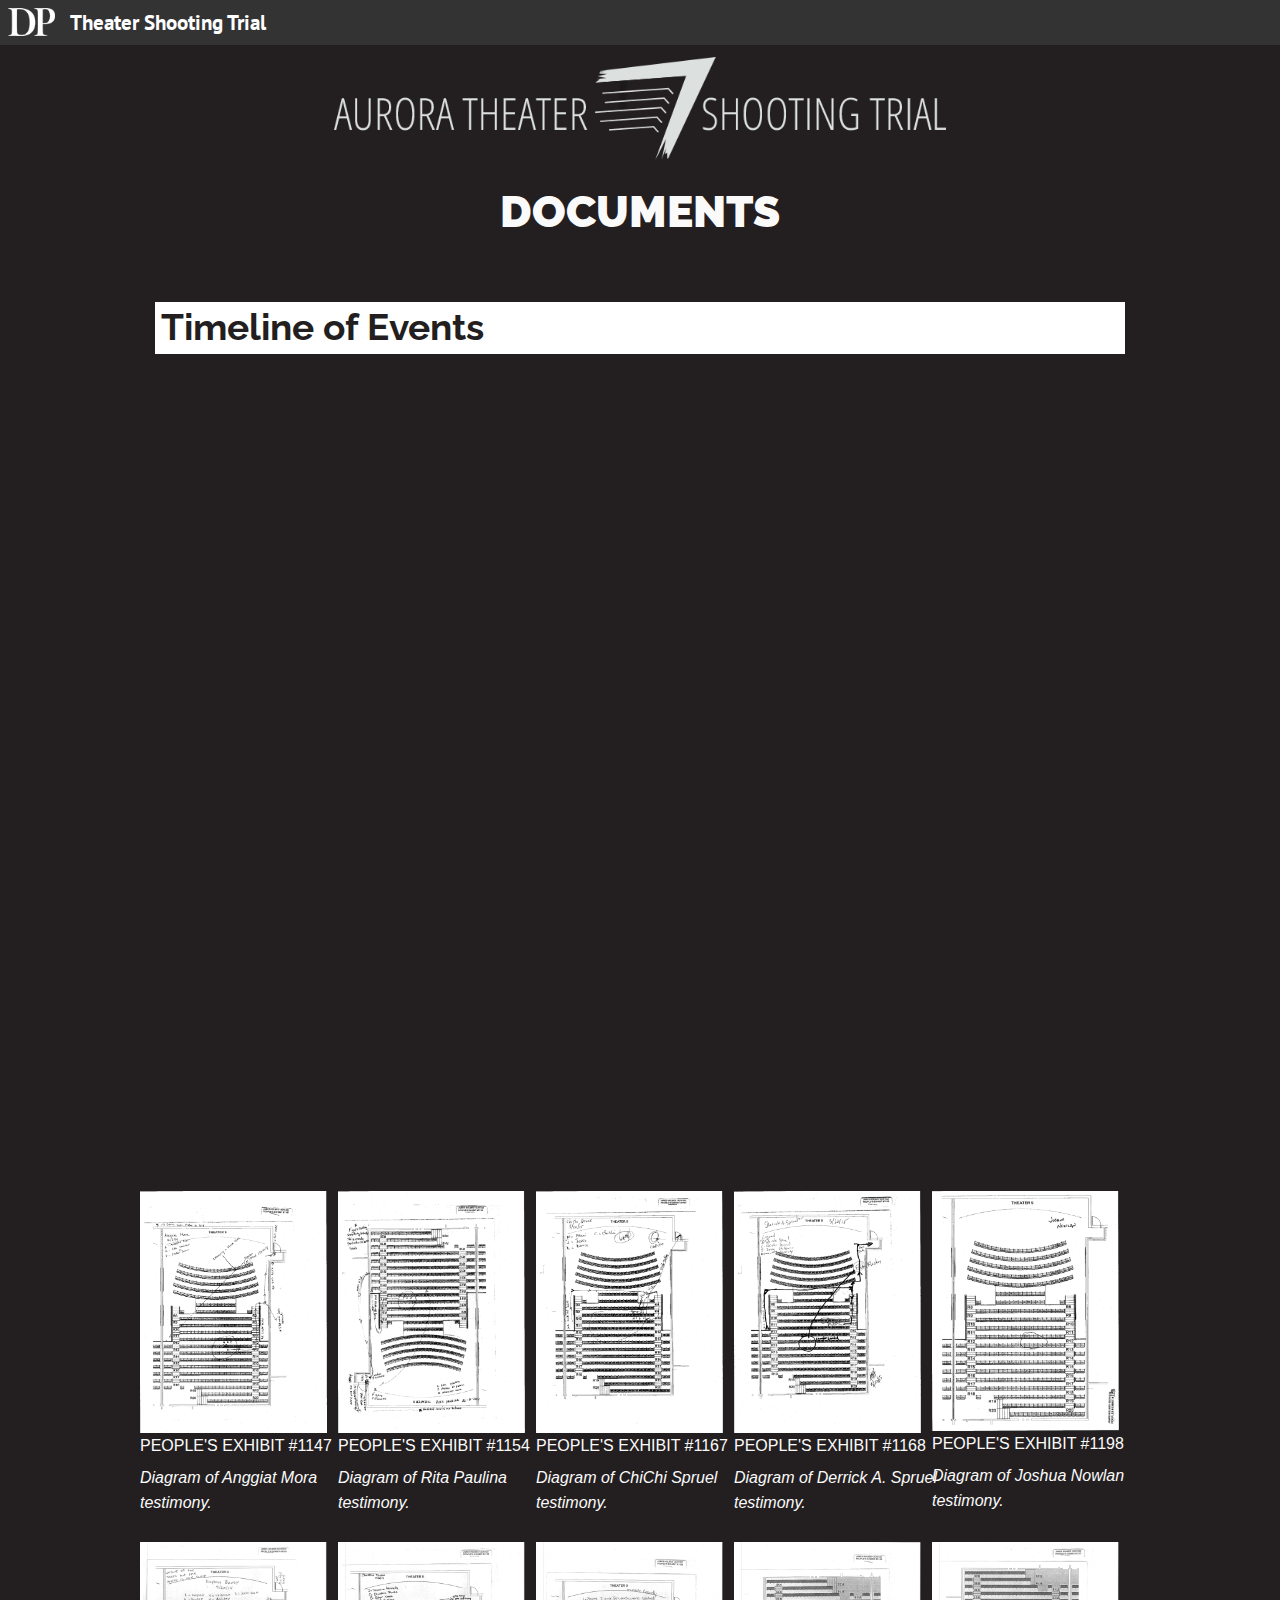
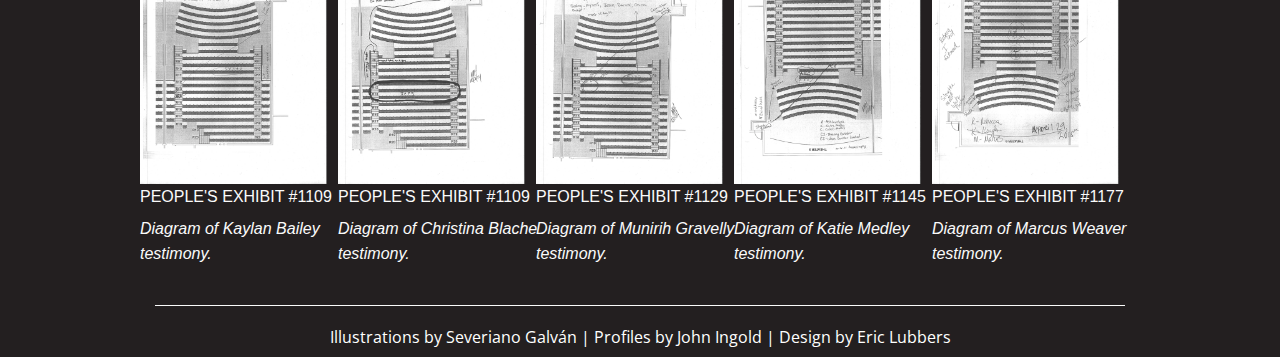
==== docs-test.html @ cc4c66b1 "Modal document window now changes documents." ====
<!doctype html>
<html class="no-js" lang="en">
<head>
  <meta charset="utf-8" />
  <meta name="viewport" content="width=device-width, initial-scale=1.0" />
  <title>Trial of James Holmes: Denver Post Profiles & Documents</title>
  <link rel="stylesheet" href="stylesheets/app.css" />
  
  <script src="bower_components/modernizr/modernizr.js"></script>
  <link href='http://fonts.googleapis.com/css?family=PT+Sans:400,700|Open+Sans+Condensed:300,700|Open+Sans:400,300,600,700|Raleway:600,800,400,200' rel='stylesheet' type='text/css'>
  <link rel="shortcut icon" href="http://extras.mnginteractive.com/live/media/favicon/dpo/favicon.ico" type="image/x-icon" />
  <script type="text/javascript" src="http://www.googletagservices.com/tag/js/gpt.js"></script>
  <link rel="stylesheet" href="stylesheets/style.css" />
</head>
<body>
  <!-- OMNITURE -->
  <div id="omniture" style="display:none">
    <script type="text/javascript">var s_account="denverpost"</script>
    <script type="text/javascript" src="http://extras.mnginteractive.com/live/omniture/sccore.js"></script>
    <script type="text/javascript">
      s.trackExternalLinks = false
      s.pageName = document.title
      s.channel = "Theater Shooting Trial Profiles"
      s.prop1 = "D=g"
      s.prop2 = "Theater Shooting Trial Profiles/?"
      s.prop3 = "Theater Shooting Trial Profiles/?/?"
      s.prop4 = "Theater Shooting Trial Profiles/?/?/?"
      s.prop5 = "Theater Shooting Trial Profiles/?/?/?/" + document.title
      var s_code=s.t();if(s_code)document.write(s_code)
    </script>
    <noscript><img src="http://denverpost.112.2O7.net/b/ss/denverpost/1/H.17--NS/0" height="1" width="1" border="0" alt="" /></noscript>
  </div>
  <!-- END OMNITURE -->
  <!-- GOOGLE ANALYTICS -->
  <script>
    (function(i,s,o,g,r,a,m){i['GoogleAnalyticsObject']=r;i[r]=i[r]||function(){
      (i[r].q=i[r].q||[]).push(arguments)},i[r].l=1*new Date();a=s.createElement(o),
      m=s.getElementsByTagName(o)[0];a.async=1;a.src=g;m.parentNode.insertBefore(a,m)
    })(window,document,'script','//www.google-analytics.com/analytics.js','ga');

    ga('create', 'UA-61895892-1', 'auto');
    ga('send', 'pageview');

  </script>
  <!-- END GOOGLE ANALYTICS -->
  <!-- NAVIGATION BAR -->
  <div class="fixed"><nav class="top-bar" data-topbar role="navigation">
    <ul class="title-area">
      <li class="name">
        <a href="http://www.denverpost.com"><img src="img/logo-dp-small.png" style="height: 28px;margin: 8px 15px 8px 8px;float:left;" /><p class="navtitle">Theater Shooting Trial</p></a>
      </li>
      <!-- Remove the class "menu-icon" to get rid of menu icon. Take out "Menu" to just have icon alone -->
      <li class="toggle-topbar menu-icon"><a href="#"><span></span></a></li>
    </ul>

</div>
    <section class="top-bar-section">
      <!-- Right Nav Section -->
      <ul class="right">
        <li class="divider"></li>
        <li class="top"><a href="http://extras.denverpost.com/trial/profiles.html">Profiles</a></li>
        <li class="divider"></li>
        <li class="top"><a href="http://extras.denverpost.com/trial/docs.html">Documents</a></li>
        <li class="divider"></li>
        <li class="top"><a href="http://denverpost.com/theater-shooting-trial">Full Coverage</a></li>
        <li class="divider"></li>
        <li class="top"><a href="http://live.denverpost.com/Event/LIVE_BLOG_The_Aurora_Theater_Shooting_Trial">Live Blog</a></li>
      </ul>
    </section>
  </nav></div>

  <!-- END NAVIGATION BAR -->
  <!-- LOGO -->
  <div class="row">
    <div class="medium-10 medium-centered large-8 large-centered columns">
      <p style="text-align:center;"><a href="http://theatertrial.denverpost.com"><img class="center" src="img/top-logo.png" style="padding:12px;margin:0 auto;" alt=""></a></p>
      <h1 style="text-align:center;display:none;">TRIAL OF JAMES HOLMES: PROFILES, DOCUMENTS AND MORE</h1>      
    </div>
  </div>
  <!-- END LOGO -->
  <!-- TITLE -->
  <div class="row">
    <div class="small-12 columns">
    <h1 style="text-transform:uppercase;text-align:center;font-weight:900;">DOCUMENTS</h1>
      <!-- <p style="text-align:center;text-size:0.9em;font-style:italic;color:rgb(86,106,130);">Tap to zoom</p> -->
    </div>
  </div>
  <!-- END TITLE -->
  <div class="row">
    <div class="small-12 columns">
      <div style="background-color:#ffffff;"><h2>Timeline of Events</h2></div>
      <iframe src='http://cdn.knightlab.com/libs/timeline/latest/embed/index.html?source=0AoYV5_X0YIRTdGpINFNSTGJIX2FBMFdKMHNNUklKaEE&font=Bevan-PotanoSans&maptype=toner&lang=en&height=700' width='100%' height='800' frameborder='0'></iframe>
    </div>
  </div>
  <!-- END BODY -->

  <div class="row" >
    <div class="small-12 columns">
      <ul class="large-block-grid-5 medium-block-grid-3 small-block-grid-2">
        <!-- EXHIBIT 1147 -->
        <li>
          <div class="row">
            <a href="#" data-reveal-id="docmodal" onClick="javascript:docLoad('exhibit1147.pdf')"><img style="width:90%" src="./docs/exhibit1147.png" class="imagelink" /></a>
          </div>
          <div class="row">
            <p class="doclabel">PEOPLE'S EXHIBIT #1147</p>
            <p><em>Diagram of Anggiat Mora testimony.</em></p>
          </div>
        </li>
        <!-- EXHIBIT 1154 -->
        <li>
          <div class="row">
            <a href="#" data-reveal-id="docmodal" onClick="javascript:docLoad('exhibit1154.pdf')"><img style="width:90%" src="./docs/exhibit1154.png" class="imagelink" /></a>
          </div>
          <div class="row">
            <p class="doclabel">PEOPLE'S EXHIBIT #1154</p>
            <p><em>Diagram of Rita Paulina testimony.</em></p>
          </div>
        </li>
        <!-- EXHIBIT 1167 -->
        <li>
          <div class="row">
            <a href="#" data-reveal-id="docmodal" onClick="javascript:docLoad('exhibit1167.pdf')"><img style="width:90%" src="./docs/exhibit1167.png" class="imagelink" /></a>
          </div>
          <div class="row">
            <p class="doclabel">PEOPLE'S EXHIBIT #1167</p>
            <p><em>Diagram of ChiChi Spruel testimony.</em></p>
          </div>
        </li>
        <!-- EXHIBIT 1168 -->
        <li>
          <div class="row">
            <a href="#" data-reveal-id="docmodal" onClick="javascript:docLoad('exhibit1168.pdf')"><img style="width:90%" src="./docs/exhibit1168.png" class="imagelink" /></a>
          </div>
          <div class="row">
            <p class="doclabel">PEOPLE'S EXHIBIT #1168</p>
            <p><em>Diagram of Derrick A. Spruel testimony.</em></p>
          </div>
        </li>
        <!-- EXHIBIT 1198 -->
        <li>
          <div class="row">
            <a href="#" data-reveal-id="docmodal" onClick="javascript:docLoad('exhibit1198.pdf')"><img style="width:90%" src="./docs/exhibit1198.png" class="imagelink" /></a>
          </div>
          <div class="row">
            <p class="doclabel">PEOPLE'S EXHIBIT #1198</p>
            <p><em>Diagram of Joshua Nowlan testimony.</em></p>
          </div>
        </li> 
        <!-- EXHIBIT 1109 -->
        <li>
          <div class="row">
            <a href="#" data-reveal-id="docmodal" onClick="javascript:docLoad('exhibit1109.pdf')"><img style="width:90%" src="./docs/exhibit1109.png" class="imagelink" /></a>
          </div>
          <div class="row">
            <p class="doclabel">PEOPLE'S EXHIBIT #1109</p>
            <p><em>Diagram of Kaylan Bailey testimony.</em></p>
          </div>
        </li>
        <!-- EXHIBIT 1112 -->
        <li>
          <div class="row">
            <a href="#" data-reveal-id="docmodal" onClick="javascript:docLoad('exhibit1112.pdf')"><img style="width:90%" src="./docs/exhibit1112.png" class="imagelink" /></a>
          </div>
          <div class="row">
            <p class="doclabel">PEOPLE'S EXHIBIT #1109</p>
            <p><em>Diagram of Christina Blache testimony.</em></p>
          </div>
        </li>
        <!-- EXHIBIT 1112 -->
        <li>
          <div class="row">
            <a href="#" data-reveal-id="docmodal" onClick="javascript:docLoad('exhibit1129.pdf')"><img style="width:90%" src="./docs/exhibit1129.png" class="imagelink" /></a>
          </div>
          <div class="row">
            <p class="doclabel">PEOPLE'S EXHIBIT #1129</p>
            <p><em>Diagram of Munirih Gravelly testimony.</em></p>
          </div>
        </li>
        <!-- EXHIBIT 1145 -->
        <li>
          <div class="row">
            <a href="#" data-reveal-id="docmodal" onClick="javascript:docLoad('exhibit1145.pdf')"><img style="width:90%" src="./docs/exhibit1145.png" class="imagelink" /></a>
          </div>
          <div class="row">
            <p class="doclabel">PEOPLE'S EXHIBIT #1145</p>
            <p><em>Diagram of Katie Medley testimony.</em></p>
          </div>
        </li>
        <!-- EXHIBIT 1177 -->
        <li>
          <div class="row">
            <a href="#" data-reveal-id="docmodal" onClick="javascript:docLoad('exhibit1177.pdf')"><img style="width:90%" src="./docs/exhibit1177.png" class="imagelink" /></a>
          </div>
          <div class="row">
            <p class="doclabel">PEOPLE'S EXHIBIT #1177</p>
            <p><em>Diagram of Marcus Weaver testimony.</em></p>
          </div>
        </li>      
      </ul>
    </div>
  </div>

  <!-- FOOTER -->
  <div class="row">
    <div class="small-12 medium-12 large-12 columns">
      <hr style="margin-top:12px;">
      <p style="text-align:center;color:#ffffff;font-family:'Open Sans', sans-serif;">Illustrations by Severiano Galván | Profiles by John Ingold | Design by Eric Lubbers</h2>
      </div>
    </div>

    <div id="docmodal" class="reveal-modal xlarge" data-reveal aria-hidden="true" role="dialog" style="height:80%;">
      <div id="doctainer" style="width:100%;height:100%;">
      </div>
      <a class="close-reveal-modal" aria-label="Close">&#215;</a>
    </div>


    <script src="bower_components/jquery/dist/jquery.min.js"></script>
    <script src="bower_components/foundation/js/foundation.min.js"></script>
    <script src="js/app.js"></script>
    <script>

      function docLoad(docURL) {
        $('#doctainer').html('');
        var frameData = '<iframe src="http://extras.denverpost.com/trial/ViewerJS/#../docs/' + docURL + '" style="border:none;width:100%;height:100%;" id="docframe"></iframe>';
        $('#doctainer').append(frameData);
      }

    </script>
  </body>
  </html>
---- stylesheets/app.css ----
/* line 348, ../bower_components/foundation/scss/foundation/components/_global.scss */
meta.foundation-version {
  font-family: "/5.5.1/";
}

/* line 352, ../bower_components/foundation/scss/foundation/components/_global.scss */
meta.foundation-mq-small {
  font-family: "/only screen/";
  width: 0em;
}

/* line 357, ../bower_components/foundation/scss/foundation/components/_global.scss */
meta.foundation-mq-small-only {
  font-family: "/only screen and (max-width: 40em)/";
  width: 0em;
}

/* line 362, ../bower_components/foundation/scss/foundation/components/_global.scss */
meta.foundation-mq-medium {
  font-family: "/only screen and (min-width:40.063em)/";
  width: 40.063em;
}

/* line 367, ../bower_components/foundation/scss/foundation/components/_global.scss */
meta.foundation-mq-medium-only {
  font-family: "/only screen and (min-width:40.063em) and (max-width:64em)/";
  width: 40.063em;
}

/* line 372, ../bower_components/foundation/scss/foundation/components/_global.scss */
meta.foundation-mq-large {
  font-family: "/only screen and (min-width:64.063em)/";
  width: 64.063em;
}

/* line 377, ../bower_components/foundation/scss/foundation/components/_global.scss */
meta.foundation-mq-large-only {
  font-family: "/only screen and (min-width:64.063em) and (max-width:90em)/";
  width: 64.063em;
}

/* line 382, ../bower_components/foundation/scss/foundation/components/_global.scss */
meta.foundation-mq-xlarge {
  font-family: "/only screen and (min-width:90.063em)/";
  width: 90.063em;
}

/* line 387, ../bower_components/foundation/scss/foundation/components/_global.scss */
meta.foundation-mq-xlarge-only {
  font-family: "/only screen and (min-width:90.063em) and (max-width:120em)/";
  width: 90.063em;
}

/* line 392, ../bower_components/foundation/scss/foundation/components/_global.scss */
meta.foundation-mq-xxlarge {
  font-family: "/only screen and (min-width:120.063em)/";
  width: 120.063em;
}

/* line 397, ../bower_components/foundation/scss/foundation/components/_global.scss */
meta.foundation-data-attribute-namespace {
  font-family: false;
}

/* line 404, ../bower_components/foundation/scss/foundation/components/_global.scss */
html, body {
  height: 100%;
}

/* line 407, ../bower_components/foundation/scss/foundation/components/_global.scss */
*,
*:before,
*:after {
  -webkit-box-sizing: border-box;
  -moz-box-sizing: border-box;
  box-sizing: border-box;
}

/* line 413, ../bower_components/foundation/scss/foundation/components/_global.scss */
html,
body {
  font-size: 100%;
}

/* line 417, ../bower_components/foundation/scss/foundation/components/_global.scss */
body {
  background: #231f20;
  color: #FAFAFA;
  padding: 0;
  margin: 0;
  font-family: "Helvetica Neue", Helvetica, Roboto, Arial, sans-serif;
  font-weight: normal;
  font-style: normal;
  line-height: 1.5;
  position: relative;
  cursor: auto;
}

/* line 430, ../bower_components/foundation/scss/foundation/components/_global.scss */
a:hover {
  cursor: pointer;
}

/* line 433, ../bower_components/foundation/scss/foundation/components/_global.scss */
img {
  max-width: 100%;
  height: auto;
}

/* line 435, ../bower_components/foundation/scss/foundation/components/_global.scss */
img {
  -ms-interpolation-mode: bicubic;
}

/* line 439, ../bower_components/foundation/scss/foundation/components/_global.scss */
#map_canvas img,
#map_canvas embed,
#map_canvas object,
.map_canvas img,
.map_canvas embed,
.map_canvas object {
  max-width: none !important;
}

/* line 446, ../bower_components/foundation/scss/foundation/components/_global.scss */
.left {
  float: left !important;
}

/* line 447, ../bower_components/foundation/scss/foundation/components/_global.scss */
.right {
  float: right !important;
}

/* line 172, ../bower_components/foundation/scss/foundation/components/_global.scss */
.clearfix:before, .clearfix:after {
  content: " ";
  display: table;
}
/* line 173, ../bower_components/foundation/scss/foundation/components/_global.scss */
.clearfix:after {
  clear: both;
}

/* line 451, ../bower_components/foundation/scss/foundation/components/_global.scss */
.hide {
  display: none;
}

/* line 456, ../bower_components/foundation/scss/foundation/components/_global.scss */
.invisible {
  visibility: hidden;
}

/* line 462, ../bower_components/foundation/scss/foundation/components/_global.scss */
.antialiased {
  -webkit-font-smoothing: antialiased;
  -moz-osx-font-smoothing: grayscale;
}

/* line 465, ../bower_components/foundation/scss/foundation/components/_global.scss */
img {
  display: inline-block;
  vertical-align: middle;
}

/* line 475, ../bower_components/foundation/scss/foundation/components/_global.scss */
textarea {
  height: auto;
  min-height: 50px;
}

/* line 478, ../bower_components/foundation/scss/foundation/components/_global.scss */
select {
  width: 100%;
}

/* line 232, ../bower_components/foundation/scss/foundation/components/_grid.scss */
.row {
  width: 100%;
  margin-left: auto;
  margin-right: auto;
  margin-top: 0;
  margin-bottom: 0;
  max-width: 62.5rem;
}
/* line 172, ../bower_components/foundation/scss/foundation/components/_global.scss */
.row:before, .row:after {
  content: " ";
  display: table;
}
/* line 173, ../bower_components/foundation/scss/foundation/components/_global.scss */
.row:after {
  clear: both;
}
/* line 236, ../bower_components/foundation/scss/foundation/components/_grid.scss */
.row.collapse > .column,
.row.collapse > .columns {
  padding-left: 0;
  padding-right: 0;
}
/* line 239, ../bower_components/foundation/scss/foundation/components/_grid.scss */
.row.collapse .row {
  margin-left: 0;
  margin-right: 0;
}
/* line 242, ../bower_components/foundation/scss/foundation/components/_grid.scss */
.row .row {
  width: auto;
  margin-left: -0.9375rem;
  margin-right: -0.9375rem;
  margin-top: 0;
  margin-bottom: 0;
  max-width: none;
}
/* line 172, ../bower_components/foundation/scss/foundation/components/_global.scss */
.row .row:before, .row .row:after {
  content: " ";
  display: table;
}
/* line 173, ../bower_components/foundation/scss/foundation/components/_global.scss */
.row .row:after {
  clear: both;
}
/* line 243, ../bower_components/foundation/scss/foundation/components/_grid.scss */
.row .row.collapse {
  width: auto;
  margin: 0;
  max-width: none;
}
/* line 172, ../bower_components/foundation/scss/foundation/components/_global.scss */
.row .row.collapse:before, .row .row.collapse:after {
  content: " ";
  display: table;
}
/* line 173, ../bower_components/foundation/scss/foundation/components/_global.scss */
.row .row.collapse:after {
  clear: both;
}

/* line 247, ../bower_components/foundation/scss/foundation/components/_grid.scss */
.column,
.columns {
  padding-left: 0.9375rem;
  padding-right: 0.9375rem;
  width: 100%;
  float: left;
}

/* line 250, ../bower_components/foundation/scss/foundation/components/_grid.scss */
[class*="column"] + [class*="column"]:last-child {
  float: right;
}

/* line 251, ../bower_components/foundation/scss/foundation/components/_grid.scss */
[class*="column"] + [class*="column"].end {
  float: left;
}

@media only screen {
  /* line 159, ../bower_components/foundation/scss/foundation/components/_grid.scss */
  .small-push-0 {
    position: relative;
    left: 0%;
    right: auto;
  }

  /* line 162, ../bower_components/foundation/scss/foundation/components/_grid.scss */
  .small-pull-0 {
    position: relative;
    right: 0%;
    left: auto;
  }

  /* line 159, ../bower_components/foundation/scss/foundation/components/_grid.scss */
  .small-push-1 {
    position: relative;
    left: 8.33333%;
    right: auto;
  }

  /* line 162, ../bower_components/foundation/scss/foundation/components/_grid.scss */
  .small-pull-1 {
    position: relative;
    right: 8.33333%;
    left: auto;
  }

  /* line 159, ../bower_components/foundation/scss/foundation/components/_grid.scss */
  .small-push-2 {
    position: relative;
    left: 16.66667%;
    right: auto;
  }

  /* line 162, ../bower_components/foundation/scss/foundation/components/_grid.scss */
  .small-pull-2 {
    position: relative;
    right: 16.66667%;
    left: auto;
  }

  /* line 159, ../bower_components/foundation/scss/foundation/components/_grid.scss */
  .small-push-3 {
    position: relative;
    left: 25%;
    right: auto;
  }

  /* line 162, ../bower_components/foundation/scss/foundation/components/_grid.scss */
  .small-pull-3 {
    position: relative;
    right: 25%;
    left: auto;
  }

  /* line 159, ../bower_components/foundation/scss/foundation/components/_grid.scss */
  .small-push-4 {
    position: relative;
    left: 33.33333%;
    right: auto;
  }

  /* line 162, ../bower_components/foundation/scss/foundation/components/_grid.scss */
  .small-pull-4 {
    position: relative;
    right: 33.33333%;
    left: auto;
  }

  /* line 159, ../bower_components/foundation/scss/foundation/components/_grid.scss */
  .small-push-5 {
    position: relative;
    left: 41.66667%;
    right: auto;
  }

  /* line 162, ../bower_components/foundation/scss/foundation/components/_grid.scss */
  .small-pull-5 {
    position: relative;
    right: 41.66667%;
    left: auto;
  }

  /* line 159, ../bower_components/foundation/scss/foundation/components/_grid.scss */
  .small-push-6 {
    position: relative;
    left: 50%;
    right: auto;
  }

  /* line 162, ../bower_components/foundation/scss/foundation/components/_grid.scss */
  .small-pull-6 {
    position: relative;
    right: 50%;
    left: auto;
  }

  /* line 159, ../bower_components/foundation/scss/foundation/components/_grid.scss */
  .small-push-7 {
    position: relative;
    left: 58.33333%;
    right: auto;
  }

  /* line 162, ../bower_components/foundation/scss/foundation/components/_grid.scss */
  .small-pull-7 {
    position: relative;
    right: 58.33333%;
    left: auto;
  }

  /* line 159, ../bower_components/foundation/scss/foundation/components/_grid.scss */
  .small-push-8 {
    position: relative;
    left: 66.66667%;
    right: auto;
  }

  /* line 162, ../bower_components/foundation/scss/foundation/components/_grid.scss */
  .small-pull-8 {
    position: relative;
    right: 66.66667%;
    left: auto;
  }

  /* line 159, ../bower_components/foundation/scss/foundation/components/_grid.scss */
  .small-push-9 {
    position: relative;
    left: 75%;
    right: auto;
  }

  /* line 162, ../bower_components/foundation/scss/foundation/components/_grid.scss */
  .small-pull-9 {
    position: relative;
    right: 75%;
    left: auto;
  }

  /* line 159, ../bower_components/foundation/scss/foundation/components/_grid.scss */
  .small-push-10 {
    position: relative;
    left: 83.33333%;
    right: auto;
  }

  /* line 162, ../bower_components/foundation/scss/foundation/components/_grid.scss */
  .small-pull-10 {
    position: relative;
    right: 83.33333%;
    left: auto;
  }

  /* line 159, ../bower_components/foundation/scss/foundation/components/_grid.scss */
  .small-push-11 {
    position: relative;
    left: 91.66667%;
    right: auto;
  }

  /* line 162, ../bower_components/foundation/scss/foundation/components/_grid.scss */
  .small-pull-11 {
    position: relative;
    right: 91.66667%;
    left: auto;
  }

  /* line 167, ../bower_components/foundation/scss/foundation/components/_grid.scss */
  .column,
  .columns {
    position: relative;
    padding-left: 0.9375rem;
    padding-right: 0.9375rem;
    float: left;
  }

  /* line 172, ../bower_components/foundation/scss/foundation/components/_grid.scss */
  .small-1 {
    width: 8.33333%;
  }

  /* line 172, ../bower_components/foundation/scss/foundation/components/_grid.scss */
  .small-2 {
    width: 16.66667%;
  }

  /* line 172, ../bower_components/foundation/scss/foundation/components/_grid.scss */
  .small-3 {
    width: 25%;
  }

  /* line 172, ../bower_components/foundation/scss/foundation/components/_grid.scss */
  .small-4 {
    width: 33.33333%;
  }

  /* line 172, ../bower_components/foundation/scss/foundation/components/_grid.scss */
  .small-5 {
    width: 41.66667%;
  }

  /* line 172, ../bower_components/foundation/scss/foundation/components/_grid.scss */
  .small-6 {
    width: 50%;
  }

  /* line 172, ../bower_components/foundation/scss/foundation/components/_grid.scss */
  .small-7 {
    width: 58.33333%;
  }

  /* line 172, ../bower_components/foundation/scss/foundation/components/_grid.scss */
  .small-8 {
    width: 66.66667%;
  }

  /* line 172, ../bower_components/foundation/scss/foundation/components/_grid.scss */
  .small-9 {
    width: 75%;
  }

  /* line 172, ../bower_components/foundation/scss/foundation/components/_grid.scss */
  .small-10 {
    width: 83.33333%;
  }

  /* line 172, ../bower_components/foundation/scss/foundation/components/_grid.scss */
  .small-11 {
    width: 91.66667%;
  }

  /* line 172, ../bower_components/foundation/scss/foundation/components/_grid.scss */
  .small-12 {
    width: 100%;
  }

  /* line 176, ../bower_components/foundation/scss/foundation/components/_grid.scss */
  .small-offset-0 {
    margin-left: 0% !important;
  }

  /* line 176, ../bower_components/foundation/scss/foundation/components/_grid.scss */
  .small-offset-1 {
    margin-left: 8.33333% !important;
  }

  /* line 176, ../bower_components/foundation/scss/foundation/components/_grid.scss */
  .small-offset-2 {
    margin-left: 16.66667% !important;
  }

  /* line 176, ../bower_components/foundation/scss/foundation/components/_grid.scss */
  .small-offset-3 {
    margin-left: 25% !important;
  }

  /* line 176, ../bower_components/foundation/scss/foundation/components/_grid.scss */
  .small-offset-4 {
    margin-left: 33.33333% !important;
  }

  /* line 176, ../bower_components/foundation/scss/foundation/components/_grid.scss */
  .small-offset-5 {
    margin-left: 41.66667% !important;
  }

  /* line 176, ../bower_components/foundation/scss/foundation/components/_grid.scss */
  .small-offset-6 {
    margin-left: 50% !important;
  }

  /* line 176, ../bower_components/foundation/scss/foundation/components/_grid.scss */
  .small-offset-7 {
    margin-left: 58.33333% !important;
  }

  /* line 176, ../bower_components/foundation/scss/foundation/components/_grid.scss */
  .small-offset-8 {
    margin-left: 66.66667% !important;
  }

  /* line 176, ../bower_components/foundation/scss/foundation/components/_grid.scss */
  .small-offset-9 {
    margin-left: 75% !important;
  }

  /* line 176, ../bower_components/foundation/scss/foundation/components/_grid.scss */
  .small-offset-10 {
    margin-left: 83.33333% !important;
  }

  /* line 176, ../bower_components/foundation/scss/foundation/components/_grid.scss */
  .small-offset-11 {
    margin-left: 91.66667% !important;
  }

  /* line 179, ../bower_components/foundation/scss/foundation/components/_grid.scss */
  .small-reset-order {
    margin-left: 0;
    margin-right: 0;
    left: auto;
    right: auto;
    float: left;
  }

  /* line 187, ../bower_components/foundation/scss/foundation/components/_grid.scss */
  .column.small-centered,
  .columns.small-centered {
    margin-left: auto;
    margin-right: auto;
    float: none;
  }

  /* line 190, ../bower_components/foundation/scss/foundation/components/_grid.scss */
  .column.small-uncentered,
  .columns.small-uncentered {
    margin-left: 0;
    margin-right: 0;
    float: left;
  }

  /* line 198, ../bower_components/foundation/scss/foundation/components/_grid.scss */
  .column.small-centered:last-child,
  .columns.small-centered:last-child {
    float: none;
  }

  /* line 204, ../bower_components/foundation/scss/foundation/components/_grid.scss */
  .column.small-uncentered:last-child,
  .columns.small-uncentered:last-child {
    float: left;
  }

  /* line 209, ../bower_components/foundation/scss/foundation/components/_grid.scss */
  .column.small-uncentered.opposite,
  .columns.small-uncentered.opposite {
    float: right;
  }

  /* line 216, ../bower_components/foundation/scss/foundation/components/_grid.scss */
  .row.small-collapse > .column,
  .row.small-collapse > .columns {
    padding-left: 0;
    padding-right: 0;
  }
  /* line 219, ../bower_components/foundation/scss/foundation/components/_grid.scss */
  .row.small-collapse .row {
    margin-left: 0;
    margin-right: 0;
  }
  /* line 222, ../bower_components/foundation/scss/foundation/components/_grid.scss */
  .row.small-uncollapse > .column,
  .row.small-uncollapse > .columns {
    padding-left: 0.9375rem;
    padding-right: 0.9375rem;
    float: left;
  }
}
@media only screen and (min-width: 40.063em) {
  /* line 159, ../bower_components/foundation/scss/foundation/components/_grid.scss */
  .medium-push-0 {
    position: relative;
    left: 0%;
    right: auto;
  }

  /* line 162, ../bower_components/foundation/scss/foundation/components/_grid.scss */
  .medium-pull-0 {
    position: relative;
    right: 0%;
    left: auto;
  }

  /* line 159, ../bower_components/foundation/scss/foundation/components/_grid.scss */
  .medium-push-1 {
    position: relative;
    left: 8.33333%;
    right: auto;
  }

  /* line 162, ../bower_components/foundation/scss/foundation/components/_grid.scss */
  .medium-pull-1 {
    position: relative;
    right: 8.33333%;
    left: auto;
  }

  /* line 159, ../bower_components/foundation/scss/foundation/components/_grid.scss */
  .medium-push-2 {
    position: relative;
    left: 16.66667%;
    right: auto;
  }

  /* line 162, ../bower_components/foundation/scss/foundation/components/_grid.scss */
  .medium-pull-2 {
    position: relative;
    right: 16.66667%;
    left: auto;
  }

  /* line 159, ../bower_components/foundation/scss/foundation/components/_grid.scss */
  .medium-push-3 {
    position: relative;
    left: 25%;
    right: auto;
  }

  /* line 162, ../bower_components/foundation/scss/foundation/components/_grid.scss */
  .medium-pull-3 {
    position: relative;
    right: 25%;
    left: auto;
  }

  /* line 159, ../bower_components/foundation/scss/foundation/components/_grid.scss */
  .medium-push-4 {
    position: relative;
    left: 33.33333%;
    right: auto;
  }

  /* line 162, ../bower_components/foundation/scss/foundation/components/_grid.scss */
  .medium-pull-4 {
    position: relative;
    right: 33.33333%;
    left: auto;
  }

  /* line 159, ../bower_components/foundation/scss/foundation/components/_grid.scss */
  .medium-push-5 {
    position: relative;
    left: 41.66667%;
    right: auto;
  }

  /* line 162, ../bower_components/foundation/scss/foundation/components/_grid.scss */
  .medium-pull-5 {
    position: relative;
    right: 41.66667%;
    left: auto;
  }

  /* line 159, ../bower_components/foundation/scss/foundation/components/_grid.scss */
  .medium-push-6 {
    position: relative;
    left: 50%;
    right: auto;
  }

  /* line 162, ../bower_components/foundation/scss/foundation/components/_grid.scss */
  .medium-pull-6 {
    position: relative;
    right: 50%;
    left: auto;
  }

  /* line 159, ../bower_components/foundation/scss/foundation/components/_grid.scss */
  .medium-push-7 {
    position: relative;
    left: 58.33333%;
    right: auto;
  }

  /* line 162, ../bower_components/foundation/scss/foundation/components/_grid.scss */
  .medium-pull-7 {
    position: relative;
    right: 58.33333%;
    left: auto;
  }

  /* line 159, ../bower_components/foundation/scss/foundation/components/_grid.scss */
  .medium-push-8 {
    position: relative;
    left: 66.66667%;
    right: auto;
  }

  /* line 162, ../bower_components/foundation/scss/foundation/components/_grid.scss */
  .medium-pull-8 {
    position: relative;
    right: 66.66667%;
    left: auto;
  }

  /* line 159, ../bower_components/foundation/scss/foundation/components/_grid.scss */
  .medium-push-9 {
    position: relative;
    left: 75%;
    right: auto;
  }

  /* line 162, ../bower_components/foundation/scss/foundation/components/_grid.scss */
  .medium-pull-9 {
    position: relative;
    right: 75%;
    left: auto;
  }

  /* line 159, ../bower_components/foundation/scss/foundation/components/_grid.scss */
  .medium-push-10 {
    position: relative;
    left: 83.33333%;
    right: auto;
  }

  /* line 162, ../bower_components/foundation/scss/foundation/components/_grid.scss */
  .medium-pull-10 {
    position: relative;
    right: 83.33333%;
    left: auto;
  }

  /* line 159, ../bower_components/foundation/scss/foundation/components/_grid.scss */
  .medium-push-11 {
    position: relative;
    left: 91.66667%;
    right: auto;
  }

  /* line 162, ../bower_components/foundation/scss/foundation/components/_grid.scss */
  .medium-pull-11 {
    position: relative;
    right: 91.66667%;
    left: auto;
  }

  /* line 167, ../bower_components/foundation/scss/foundation/components/_grid.scss */
  .column,
  .columns {
    position: relative;
    padding-left: 0.9375rem;
    padding-right: 0.9375rem;
    float: left;
  }

  /* line 172, ../bower_components/foundation/scss/foundation/components/_grid.scss */
  .medium-1 {
    width: 8.33333%;
  }

  /* line 172, ../bower_components/foundation/scss/foundation/components/_grid.scss */
  .medium-2 {
    width: 16.66667%;
  }

  /* line 172, ../bower_components/foundation/scss/foundation/components/_grid.scss */
  .medium-3 {
    width: 25%;
  }

  /* line 172, ../bower_components/foundation/scss/foundation/components/_grid.scss */
  .medium-4 {
    width: 33.33333%;
  }

  /* line 172, ../bower_components/foundation/scss/foundation/components/_grid.scss */
  .medium-5 {
    width: 41.66667%;
  }

  /* line 172, ../bower_components/foundation/scss/foundation/components/_grid.scss */
  .medium-6 {
    width: 50%;
  }

  /* line 172, ../bower_components/foundation/scss/foundation/components/_grid.scss */
  .medium-7 {
    width: 58.33333%;
  }

  /* line 172, ../bower_components/foundation/scss/foundation/components/_grid.scss */
  .medium-8 {
    width: 66.66667%;
  }

  /* line 172, ../bower_components/foundation/scss/foundation/components/_grid.scss */
  .medium-9 {
    width: 75%;
  }

  /* line 172, ../bower_components/foundation/scss/foundation/components/_grid.scss */
  .medium-10 {
    width: 83.33333%;
  }

  /* line 172, ../bower_components/foundation/scss/foundation/components/_grid.scss */
  .medium-11 {
    width: 91.66667%;
  }

  /* line 172, ../bower_components/foundation/scss/foundation/components/_grid.scss */
  .medium-12 {
    width: 100%;
  }

  /* line 176, ../bower_components/foundation/scss/foundation/components/_grid.scss */
  .medium-offset-0 {
    margin-left: 0% !important;
  }

  /* line 176, ../bower_components/foundation/scss/foundation/components/_grid.scss */
  .medium-offset-1 {
    margin-left: 8.33333% !important;
  }

  /* line 176, ../bower_components/foundation/scss/foundation/components/_grid.scss */
  .medium-offset-2 {
    margin-left: 16.66667% !important;
  }

  /* line 176, ../bower_components/foundation/scss/foundation/components/_grid.scss */
  .medium-offset-3 {
    margin-left: 25% !important;
  }

  /* line 176, ../bower_components/foundation/scss/foundation/components/_grid.scss */
  .medium-offset-4 {
    margin-left: 33.33333% !important;
  }

  /* line 176, ../bower_components/foundation/scss/foundation/components/_grid.scss */
  .medium-offset-5 {
    margin-left: 41.66667% !important;
  }

  /* line 176, ../bower_components/foundation/scss/foundation/components/_grid.scss */
  .medium-offset-6 {
    margin-left: 50% !important;
  }

  /* line 176, ../bower_components/foundation/scss/foundation/components/_grid.scss */
  .medium-offset-7 {
    margin-left: 58.33333% !important;
  }

  /* line 176, ../bower_components/foundation/scss/foundation/components/_grid.scss */
  .medium-offset-8 {
    margin-left: 66.66667% !important;
  }

  /* line 176, ../bower_components/foundation/scss/foundation/components/_grid.scss */
  .medium-offset-9 {
    margin-left: 75% !important;
  }

  /* line 176, ../bower_components/foundation/scss/foundation/components/_grid.scss */
  .medium-offset-10 {
    margin-left: 83.33333% !important;
  }

  /* line 176, ../bower_components/foundation/scss/foundation/components/_grid.scss */
  .medium-offset-11 {
    margin-left: 91.66667% !important;
  }

  /* line 179, ../bower_components/foundation/scss/foundation/components/_grid.scss */
  .medium-reset-order {
    margin-left: 0;
    margin-right: 0;
    left: auto;
    right: auto;
    float: left;
  }

  /* line 187, ../bower_components/foundation/scss/foundation/components/_grid.scss */
  .column.medium-centered,
  .columns.medium-centered {
    margin-left: auto;
    margin-right: auto;
    float: none;
  }

  /* line 190, ../bower_components/foundation/scss/foundation/components/_grid.scss */
  .column.medium-uncentered,
  .columns.medium-uncentered {
    margin-left: 0;
    margin-right: 0;
    float: left;
  }

  /* line 198, ../bower_components/foundation/scss/foundation/components/_grid.scss */
  .column.medium-centered:last-child,
  .columns.medium-centered:last-child {
    float: none;
  }

  /* line 204, ../bower_components/foundation/scss/foundation/components/_grid.scss */
  .column.medium-uncentered:last-child,
  .columns.medium-uncentered:last-child {
    float: left;
  }

  /* line 209, ../bower_components/foundation/scss/foundation/components/_grid.scss */
  .column.medium-uncentered.opposite,
  .columns.medium-uncentered.opposite {
    float: right;
  }

  /* line 216, ../bower_components/foundation/scss/foundation/components/_grid.scss */
  .row.medium-collapse > .column,
  .row.medium-collapse > .columns {
    padding-left: 0;
    padding-right: 0;
  }
  /* line 219, ../bower_components/foundation/scss/foundation/components/_grid.scss */
  .row.medium-collapse .row {
    margin-left: 0;
    margin-right: 0;
  }
  /* line 222, ../bower_components/foundation/scss/foundation/components/_grid.scss */
  .row.medium-uncollapse > .column,
  .row.medium-uncollapse > .columns {
    padding-left: 0.9375rem;
    padding-right: 0.9375rem;
    float: left;
  }

  /* line 261, ../bower_components/foundation/scss/foundation/components/_grid.scss */
  .push-0 {
    position: relative;
    left: 0%;
    right: auto;
  }

  /* line 264, ../bower_components/foundation/scss/foundation/components/_grid.scss */
  .pull-0 {
    position: relative;
    right: 0%;
    left: auto;
  }

  /* line 261, ../bower_components/foundation/scss/foundation/components/_grid.scss */
  .push-1 {
    position: relative;
    left: 8.33333%;
    right: auto;
  }

  /* line 264, ../bower_components/foundation/scss/foundation/components/_grid.scss */
  .pull-1 {
    position: relative;
    right: 8.33333%;
    left: auto;
  }

  /* line 261, ../bower_components/foundation/scss/foundation/components/_grid.scss */
  .push-2 {
    position: relative;
    left: 16.66667%;
    right: auto;
  }

  /* line 264, ../bower_components/foundation/scss/foundation/components/_grid.scss */
  .pull-2 {
    position: relative;
    right: 16.66667%;
    left: auto;
  }

  /* line 261, ../bower_components/foundation/scss/foundation/components/_grid.scss */
  .push-3 {
    position: relative;
    left: 25%;
    right: auto;
  }

  /* line 264, ../bower_components/foundation/scss/foundation/components/_grid.scss */
  .pull-3 {
    position: relative;
    right: 25%;
    left: auto;
  }

  /* line 261, ../bower_components/foundation/scss/foundation/components/_grid.scss */
  .push-4 {
    position: relative;
    left: 33.33333%;
    right: auto;
  }

  /* line 264, ../bower_components/foundation/scss/foundation/components/_grid.scss */
  .pull-4 {
    position: relative;
    right: 33.33333%;
    left: auto;
  }

  /* line 261, ../bower_components/foundation/scss/foundation/components/_grid.scss */
  .push-5 {
    position: relative;
    left: 41.66667%;
    right: auto;
  }

  /* line 264, ../bower_components/foundation/scss/foundation/components/_grid.scss */
  .pull-5 {
    position: relative;
    right: 41.66667%;
    left: auto;
  }

  /* line 261, ../bower_components/foundation/scss/foundation/components/_grid.scss */
  .push-6 {
    position: relative;
    left: 50%;
    right: auto;
  }

  /* line 264, ../bower_components/foundation/scss/foundation/components/_grid.scss */
  .pull-6 {
    position: relative;
    right: 50%;
    left: auto;
  }

  /* line 261, ../bower_components/foundation/scss/foundation/components/_grid.scss */
  .push-7 {
    position: relative;
    left: 58.33333%;
    right: auto;
  }

  /* line 264, ../bower_components/foundation/scss/foundation/components/_grid.scss */
  .pull-7 {
    position: relative;
    right: 58.33333%;
    left: auto;
  }

  /* line 261, ../bower_components/foundation/scss/foundation/components/_grid.scss */
  .push-8 {
    position: relative;
    left: 66.66667%;
    right: auto;
  }

  /* line 264, ../bower_components/foundation/scss/foundation/components/_grid.scss */
  .pull-8 {
    position: relative;
    right: 66.66667%;
    left: auto;
  }

  /* line 261, ../bower_components/foundation/scss/foundation/components/_grid.scss */
  .push-9 {
    position: relative;
    left: 75%;
    right: auto;
  }

  /* line 264, ../bower_components/foundation/scss/foundation/components/_grid.scss */
  .pull-9 {
    position: relative;
    right: 75%;
    left: auto;
  }

  /* line 261, ../bower_components/foundation/scss/foundation/components/_grid.scss */
  .push-10 {
    position: relative;
    left: 83.33333%;
    right: auto;
  }

  /* line 264, ../bower_components/foundation/scss/foundation/components/_grid.scss */
  .pull-10 {
    position: relative;
    right: 83.33333%;
    left: auto;
  }

  /* line 261, ../bower_components/foundation/scss/foundation/components/_grid.scss */
  .push-11 {
    position: relative;
    left: 91.66667%;
    right: auto;
  }

  /* line 264, ../bower_components/foundation/scss/foundation/components/_grid.scss */
  .pull-11 {
    position: relative;
    right: 91.66667%;
    left: auto;
  }
}
@media only screen and (min-width: 64.063em) {
  /* line 159, ../bower_components/foundation/scss/foundation/components/_grid.scss */
  .large-push-0 {
    position: relative;
    left: 0%;
    right: auto;
  }

  /* line 162, ../bower_components/foundation/scss/foundation/components/_grid.scss */
  .large-pull-0 {
    position: relative;
    right: 0%;
    left: auto;
  }

  /* line 159, ../bower_components/foundation/scss/foundation/components/_grid.scss */
  .large-push-1 {
    position: relative;
    left: 8.33333%;
    right: auto;
  }

  /* line 162, ../bower_components/foundation/scss/foundation/components/_grid.scss */
  .large-pull-1 {
    position: relative;
    right: 8.33333%;
    left: auto;
  }

  /* line 159, ../bower_components/foundation/scss/foundation/components/_grid.scss */
  .large-push-2 {
    position: relative;
    left: 16.66667%;
    right: auto;
  }

  /* line 162, ../bower_components/foundation/scss/foundation/components/_grid.scss */
  .large-pull-2 {
    position: relative;
    right: 16.66667%;
    left: auto;
  }

  /* line 159, ../bower_components/foundation/scss/foundation/components/_grid.scss */
  .large-push-3 {
    position: relative;
    left: 25%;
    right: auto;
  }

  /* line 162, ../bower_components/foundation/scss/foundation/components/_grid.scss */
  .large-pull-3 {
    position: relative;
    right: 25%;
    left: auto;
  }

  /* line 159, ../bower_components/foundation/scss/foundation/components/_grid.scss */
  .large-push-4 {
    position: relative;
    left: 33.33333%;
    right: auto;
  }

  /* line 162, ../bower_components/foundation/scss/foundation/components/_grid.scss */
  .large-pull-4 {
    position: relative;
    right: 33.33333%;
    left: auto;
  }

  /* line 159, ../bower_components/foundation/scss/foundation/components/_grid.scss */
  .large-push-5 {
    position: relative;
    left: 41.66667%;
    right: auto;
  }

  /* line 162, ../bower_components/foundation/scss/foundation/components/_grid.scss */
  .large-pull-5 {
    position: relative;
    right: 41.66667%;
    left: auto;
  }

  /* line 159, ../bower_components/foundation/scss/foundation/components/_grid.scss */
  .large-push-6 {
    position: relative;
    left: 50%;
    right: auto;
  }

  /* line 162, ../bower_components/foundation/scss/foundation/components/_grid.scss */
  .large-pull-6 {
    position: relative;
    right: 50%;
    left: auto;
  }

  /* line 159, ../bower_components/foundation/scss/foundation/components/_grid.scss */
  .large-push-7 {
    position: relative;
    left: 58.33333%;
    right: auto;
  }

  /* line 162, ../bower_components/foundation/scss/foundation/components/_grid.scss */
  .large-pull-7 {
    position: relative;
    right: 58.33333%;
    left: auto;
  }

  /* line 159, ../bower_components/foundation/scss/foundation/components/_grid.scss */
  .large-push-8 {
    position: relative;
    left: 66.66667%;
    right: auto;
  }

  /* line 162, ../bower_components/foundation/scss/foundation/components/_grid.scss */
  .large-pull-8 {
    position: relative;
    right: 66.66667%;
    left: auto;
  }

  /* line 159, ../bower_components/foundation/scss/foundation/components/_grid.scss */
  .large-push-9 {
    position: relative;
    left: 75%;
    right: auto;
  }

  /* line 162, ../bower_components/foundation/scss/foundation/components/_grid.scss */
  .large-pull-9 {
    position: relative;
    right: 75%;
    left: auto;
  }

  /* line 159, ../bower_components/foundation/scss/foundation/components/_grid.scss */
  .large-push-10 {
    position: relative;
    left: 83.33333%;
    right: auto;
  }

  /* line 162, ../bower_components/foundation/scss/foundation/components/_grid.scss */
  .large-pull-10 {
    position: relative;
    right: 83.33333%;
    left: auto;
  }

  /* line 159, ../bower_components/foundation/scss/foundation/components/_grid.scss */
  .large-push-11 {
    position: relative;
    left: 91.66667%;
    right: auto;
  }

  /* line 162, ../bower_components/foundation/scss/foundation/components/_grid.scss */
  .large-pull-11 {
    position: relative;
    right: 91.66667%;
    left: auto;
  }

  /* line 167, ../bower_components/foundation/scss/foundation/components/_grid.scss */
  .column,
  .columns {
    position: relative;
    padding-left: 0.9375rem;
    padding-right: 0.9375rem;
    float: left;
  }

  /* line 172, ../bower_components/foundation/scss/foundation/components/_grid.scss */
  .large-1 {
    width: 8.33333%;
  }

  /* line 172, ../bower_components/foundation/scss/foundation/components/_grid.scss */
  .large-2 {
    width: 16.66667%;
  }

  /* line 172, ../bower_components/foundation/scss/foundation/components/_grid.scss */
  .large-3 {
    width: 25%;
  }

  /* line 172, ../bower_components/foundation/scss/foundation/components/_grid.scss */
  .large-4 {
    width: 33.33333%;
  }

  /* line 172, ../bower_components/foundation/scss/foundation/components/_grid.scss */
  .large-5 {
    width: 41.66667%;
  }

  /* line 172, ../bower_components/foundation/scss/foundation/components/_grid.scss */
  .large-6 {
    width: 50%;
  }

  /* line 172, ../bower_components/foundation/scss/foundation/components/_grid.scss */
  .large-7 {
    width: 58.33333%;
  }

  /* line 172, ../bower_components/foundation/scss/foundation/components/_grid.scss */
  .large-8 {
    width: 66.66667%;
  }

  /* line 172, ../bower_components/foundation/scss/foundation/components/_grid.scss */
  .large-9 {
    width: 75%;
  }

  /* line 172, ../bower_components/foundation/scss/foundation/components/_grid.scss */
  .large-10 {
    width: 83.33333%;
  }

  /* line 172, ../bower_components/foundation/scss/foundation/components/_grid.scss */
  .large-11 {
    width: 91.66667%;
  }

  /* line 172, ../bower_components/foundation/scss/foundation/components/_grid.scss */
  .large-12 {
    width: 100%;
  }

  /* line 176, ../bower_components/foundation/scss/foundation/components/_grid.scss */
  .large-offset-0 {
    margin-left: 0% !important;
  }

  /* line 176, ../bower_components/foundation/scss/foundation/components/_grid.scss */
  .large-offset-1 {
    margin-left: 8.33333% !important;
  }

  /* line 176, ../bower_components/foundation/scss/foundation/components/_grid.scss */
  .large-offset-2 {
    margin-left: 16.66667% !important;
  }

  /* line 176, ../bower_components/foundation/scss/foundation/components/_grid.scss */
  .large-offset-3 {
    margin-left: 25% !important;
  }

  /* line 176, ../bower_components/foundation/scss/foundation/components/_grid.scss */
  .large-offset-4 {
    margin-left: 33.33333% !important;
  }

  /* line 176, ../bower_components/foundation/scss/foundation/components/_grid.scss */
  .large-offset-5 {
    margin-left: 41.66667% !important;
  }

  /* line 176, ../bower_components/foundation/scss/foundation/components/_grid.scss */
  .large-offset-6 {
    margin-left: 50% !important;
  }

  /* line 176, ../bower_components/foundation/scss/foundation/components/_grid.scss */
  .large-offset-7 {
    margin-left: 58.33333% !important;
  }

  /* line 176, ../bower_components/foundation/scss/foundation/components/_grid.scss */
  .large-offset-8 {
    margin-left: 66.66667% !important;
  }

  /* line 176, ../bower_components/foundation/scss/foundation/components/_grid.scss */
  .large-offset-9 {
    margin-left: 75% !important;
  }

  /* line 176, ../bower_components/foundation/scss/foundation/components/_grid.scss */
  .large-offset-10 {
    margin-left: 83.33333% !important;
  }

  /* line 176, ../bower_components/foundation/scss/foundation/components/_grid.scss */
  .large-offset-11 {
    margin-left: 91.66667% !important;
  }

  /* line 179, ../bower_components/foundation/scss/foundation/components/_grid.scss */
  .large-reset-order {
    margin-left: 0;
    margin-right: 0;
    left: auto;
    right: auto;
    float: left;
  }

  /* line 187, ../bower_components/foundation/scss/foundation/components/_grid.scss */
  .column.large-centered,
  .columns.large-centered {
    margin-left: auto;
    margin-right: auto;
    float: none;
  }

  /* line 190, ../bower_components/foundation/scss/foundation/components/_grid.scss */
  .column.large-uncentered,
  .columns.large-uncentered {
    margin-left: 0;
    margin-right: 0;
    float: left;
  }

  /* line 198, ../bower_components/foundation/scss/foundation/components/_grid.scss */
  .column.large-centered:last-child,
  .columns.large-centered:last-child {
    float: none;
  }

  /* line 204, ../bower_components/foundation/scss/foundation/components/_grid.scss */
  .column.large-uncentered:last-child,
  .columns.large-uncentered:last-child {
    float: left;
  }

  /* line 209, ../bower_components/foundation/scss/foundation/components/_grid.scss */
  .column.large-uncentered.opposite,
  .columns.large-uncentered.opposite {
    float: right;
  }

  /* line 216, ../bower_components/foundation/scss/foundation/components/_grid.scss */
  .row.large-collapse > .column,
  .row.large-collapse > .columns {
    padding-left: 0;
    padding-right: 0;
  }
  /* line 219, ../bower_components/foundation/scss/foundation/components/_grid.scss */
  .row.large-collapse .row {
    margin-left: 0;
    margin-right: 0;
  }
  /* line 222, ../bower_components/foundation/scss/foundation/components/_grid.scss */
  .row.large-uncollapse > .column,
  .row.large-uncollapse > .columns {
    padding-left: 0.9375rem;
    padding-right: 0.9375rem;
    float: left;
  }

  /* line 272, ../bower_components/foundation/scss/foundation/components/_grid.scss */
  .push-0 {
    position: relative;
    left: 0%;
    right: auto;
  }

  /* line 275, ../bower_components/foundation/scss/foundation/components/_grid.scss */
  .pull-0 {
    position: relative;
    right: 0%;
    left: auto;
  }

  /* line 272, ../bower_components/foundation/scss/foundation/components/_grid.scss */
  .push-1 {
    position: relative;
    left: 8.33333%;
    right: auto;
  }

  /* line 275, ../bower_components/foundation/scss/foundation/components/_grid.scss */
  .pull-1 {
    position: relative;
    right: 8.33333%;
    left: auto;
  }

  /* line 272, ../bower_components/foundation/scss/foundation/components/_grid.scss */
  .push-2 {
    position: relative;
    left: 16.66667%;
    right: auto;
  }

  /* line 275, ../bower_components/foundation/scss/foundation/components/_grid.scss */
  .pull-2 {
    position: relative;
    right: 16.66667%;
    left: auto;
  }

  /* line 272, ../bower_components/foundation/scss/foundation/components/_grid.scss */
  .push-3 {
    position: relative;
    left: 25%;
    right: auto;
  }

  /* line 275, ../bower_components/foundation/scss/foundation/components/_grid.scss */
  .pull-3 {
    position: relative;
    right: 25%;
    left: auto;
  }

  /* line 272, ../bower_components/foundation/scss/foundation/components/_grid.scss */
  .push-4 {
    position: relative;
    left: 33.33333%;
    right: auto;
  }

  /* line 275, ../bower_components/foundation/scss/foundation/components/_grid.scss */
  .pull-4 {
    position: relative;
    right: 33.33333%;
    left: auto;
  }

  /* line 272, ../bower_components/foundation/scss/foundation/components/_grid.scss */
  .push-5 {
    position: relative;
    left: 41.66667%;
    right: auto;
  }

  /* line 275, ../bower_components/foundation/scss/foundation/components/_grid.scss */
  .pull-5 {
    position: relative;
    right: 41.66667%;
    left: auto;
  }

  /* line 272, ../bower_components/foundation/scss/foundation/components/_grid.scss */
  .push-6 {
    position: relative;
    left: 50%;
    right: auto;
  }

  /* line 275, ../bower_components/foundation/scss/foundation/components/_grid.scss */
  .pull-6 {
    position: relative;
    right: 50%;
    left: auto;
  }

  /* line 272, ../bower_components/foundation/scss/foundation/components/_grid.scss */
  .push-7 {
    position: relative;
    left: 58.33333%;
    right: auto;
  }

  /* line 275, ../bower_components/foundation/scss/foundation/components/_grid.scss */
  .pull-7 {
    position: relative;
    right: 58.33333%;
    left: auto;
  }

  /* line 272, ../bower_components/foundation/scss/foundation/components/_grid.scss */
  .push-8 {
    position: relative;
    left: 66.66667%;
    right: auto;
  }

  /* line 275, ../bower_components/foundation/scss/foundation/components/_grid.scss */
  .pull-8 {
    position: relative;
    right: 66.66667%;
    left: auto;
  }

  /* line 272, ../bower_components/foundation/scss/foundation/components/_grid.scss */
  .push-9 {
    position: relative;
    left: 75%;
    right: auto;
  }

  /* line 275, ../bower_components/foundation/scss/foundation/components/_grid.scss */
  .pull-9 {
    position: relative;
    right: 75%;
    left: auto;
  }

  /* line 272, ../bower_components/foundation/scss/foundation/components/_grid.scss */
  .push-10 {
    position: relative;
    left: 83.33333%;
    right: auto;
  }

  /* line 275, ../bower_components/foundation/scss/foundation/components/_grid.scss */
  .pull-10 {
    position: relative;
    right: 83.33333%;
    left: auto;
  }

  /* line 272, ../bower_components/foundation/scss/foundation/components/_grid.scss */
  .push-11 {
    position: relative;
    left: 91.66667%;
    right: auto;
  }

  /* line 275, ../bower_components/foundation/scss/foundation/components/_grid.scss */
  .pull-11 {
    position: relative;
    right: 91.66667%;
    left: auto;
  }
}
/* line 129, ../bower_components/foundation/scss/foundation/components/_accordion.scss */
.accordion {
  margin-bottom: 0;
}
/* line 172, ../bower_components/foundation/scss/foundation/components/_global.scss */
.accordion:before, .accordion:after {
  content: " ";
  display: table;
}
/* line 173, ../bower_components/foundation/scss/foundation/components/_global.scss */
.accordion:after {
  clear: both;
}
/* line 132, ../bower_components/foundation/scss/foundation/components/_accordion.scss */
.accordion .accordion-navigation, .accordion dd {
  display: block;
  margin-bottom: 0 !important;
}
/* line 135, ../bower_components/foundation/scss/foundation/components/_accordion.scss */
.accordion .accordion-navigation.active > a, .accordion dd.active > a {
  background: #e8e8e8;
}
/* line 136, ../bower_components/foundation/scss/foundation/components/_accordion.scss */
.accordion .accordion-navigation > a, .accordion dd > a {
  background: #EFEFEF;
  color: #222222;
  padding: 1rem;
  display: block;
  font-family: "Helvetica Neue", Helvetica, Roboto, Arial, sans-serif;
  font-size: 1rem;
}
/* line 143, ../bower_components/foundation/scss/foundation/components/_accordion.scss */
.accordion .accordion-navigation > a:hover, .accordion dd > a:hover {
  background: #e3e3e3;
}
/* line 146, ../bower_components/foundation/scss/foundation/components/_accordion.scss */
.accordion .accordion-navigation > .content, .accordion dd > .content {
  display: none;
  padding: 0.9375rem;
}
/* line 149, ../bower_components/foundation/scss/foundation/components/_accordion.scss */
.accordion .accordion-navigation > .content.active, .accordion dd > .content.active {
  display: block;
  background: #FFFFFF;
}

/* line 112, ../bower_components/foundation/scss/foundation/components/_alert-boxes.scss */
.alert-box {
  border-style: solid;
  border-width: 1px;
  display: block;
  font-weight: normal;
  margin-bottom: 1.25rem;
  position: relative;
  padding: 0.875rem 1.5rem 0.875rem 0.875rem;
  font-size: 0.8125rem;
  transition: opacity 300ms ease-out;
  background-color: #51627e;
  border-color: #46546c;
  color: #FFFFFF;
}
/* line 115, ../bower_components/foundation/scss/foundation/components/_alert-boxes.scss */
.alert-box .close {
  font-size: 1.375rem;
  padding: 0 6px 4px;
  line-height: .9;
  position: absolute;
  top: 50%;
  margin-top: -0.6875rem;
  right: 0.25rem;
  color: #333333;
  opacity: 0.3;
  background: inherit;
}
/* line 96, ../bower_components/foundation/scss/foundation/components/_alert-boxes.scss */
.alert-box .close:hover, .alert-box .close:focus {
  opacity: 0.5;
}
/* line 117, ../bower_components/foundation/scss/foundation/components/_alert-boxes.scss */
.alert-box.radius {
  border-radius: 3px;
}
/* line 118, ../bower_components/foundation/scss/foundation/components/_alert-boxes.scss */
.alert-box.round {
  border-radius: 1000px;
}
/* line 120, ../bower_components/foundation/scss/foundation/components/_alert-boxes.scss */
.alert-box.success {
  background-color: #43AC6A;
  border-color: #3a945b;
  color: #FFFFFF;
}
/* line 121, ../bower_components/foundation/scss/foundation/components/_alert-boxes.scss */
.alert-box.alert {
  background-color: #f04124;
  border-color: #de2d0f;
  color: #FFFFFF;
}
/* line 122, ../bower_components/foundation/scss/foundation/components/_alert-boxes.scss */
.alert-box.secondary {
  background-color: #e7e7e7;
  border-color: #c7c7c7;
  color: #4f4f4f;
}
/* line 123, ../bower_components/foundation/scss/foundation/components/_alert-boxes.scss */
.alert-box.warning {
  background-color: #f08a24;
  border-color: #de770f;
  color: #FFFFFF;
}
/* line 124, ../bower_components/foundation/scss/foundation/components/_alert-boxes.scss */
.alert-box.info {
  background-color: #a0d3e8;
  border-color: #74bfdd;
  color: #4f4f4f;
}
/* line 125, ../bower_components/foundation/scss/foundation/components/_alert-boxes.scss */
.alert-box.alert-close {
  opacity: 0;
}

/* line 107, ../bower_components/foundation/scss/foundation/components/_block-grid.scss */
[class*="block-grid-"] {
  display: block;
  padding: 0;
  margin: 0 -0.625rem;
}
/* line 172, ../bower_components/foundation/scss/foundation/components/_global.scss */
[class*="block-grid-"]:before, [class*="block-grid-"]:after {
  content: " ";
  display: table;
}
/* line 173, ../bower_components/foundation/scss/foundation/components/_global.scss */
[class*="block-grid-"]:after {
  clear: both;
}
/* line 51, ../bower_components/foundation/scss/foundation/components/_block-grid.scss */
[class*="block-grid-"] > li {
  display: block;
  height: auto;
  float: left;
  padding: 0 0.625rem 1.25rem;
}

@media only screen {
  /* line 62, ../bower_components/foundation/scss/foundation/components/_block-grid.scss */
  .small-block-grid-1 > li {
    width: 100%;
    list-style: none;
  }
  /* line 69, ../bower_components/foundation/scss/foundation/components/_block-grid.scss */
  .small-block-grid-1 > li:nth-of-type(1n) {
    clear: none;
  }
  /* line 70, ../bower_components/foundation/scss/foundation/components/_block-grid.scss */
  .small-block-grid-1 > li:nth-of-type(1n+1) {
    clear: both;
  }

  /* line 62, ../bower_components/foundation/scss/foundation/components/_block-grid.scss */
  .small-block-grid-2 > li {
    width: 50%;
    list-style: none;
  }
  /* line 69, ../bower_components/foundation/scss/foundation/components/_block-grid.scss */
  .small-block-grid-2 > li:nth-of-type(1n) {
    clear: none;
  }
  /* line 70, ../bower_components/foundation/scss/foundation/components/_block-grid.scss */
  .small-block-grid-2 > li:nth-of-type(2n+1) {
    clear: both;
  }

  /* line 62, ../bower_components/foundation/scss/foundation/components/_block-grid.scss */
  .small-block-grid-3 > li {
    width: 33.33333%;
    list-style: none;
  }
  /* line 69, ../bower_components/foundation/scss/foundation/components/_block-grid.scss */
  .small-block-grid-3 > li:nth-of-type(1n) {
    clear: none;
  }
  /* line 70, ../bower_components/foundation/scss/foundation/components/_block-grid.scss */
  .small-block-grid-3 > li:nth-of-type(3n+1) {
    clear: both;
  }

  /* line 62, ../bower_components/foundation/scss/foundation/components/_block-grid.scss */
  .small-block-grid-4 > li {
    width: 25%;
    list-style: none;
  }
  /* line 69, ../bower_components/foundation/scss/foundation/components/_block-grid.scss */
  .small-block-grid-4 > li:nth-of-type(1n) {
    clear: none;
  }
  /* line 70, ../bower_components/foundation/scss/foundation/components/_block-grid.scss */
  .small-block-grid-4 > li:nth-of-type(4n+1) {
    clear: both;
  }

  /* line 62, ../bower_components/foundation/scss/foundation/components/_block-grid.scss */
  .small-block-grid-5 > li {
    width: 20%;
    list-style: none;
  }
  /* line 69, ../bower_components/foundation/scss/foundation/components/_block-grid.scss */
  .small-block-grid-5 > li:nth-of-type(1n) {
    clear: none;
  }
  /* line 70, ../bower_components/foundation/scss/foundation/components/_block-grid.scss */
  .small-block-grid-5 > li:nth-of-type(5n+1) {
    clear: both;
  }

  /* line 62, ../bower_components/foundation/scss/foundation/components/_block-grid.scss */
  .small-block-grid-6 > li {
    width: 16.66667%;
    list-style: none;
  }
  /* line 69, ../bower_components/foundation/scss/foundation/components/_block-grid.scss */
  .small-block-grid-6 > li:nth-of-type(1n) {
    clear: none;
  }
  /* line 70, ../bower_components/foundation/scss/foundation/components/_block-grid.scss */
  .small-block-grid-6 > li:nth-of-type(6n+1) {
    clear: both;
  }

  /* line 62, ../bower_components/foundation/scss/foundation/components/_block-grid.scss */
  .small-block-grid-7 > li {
    width: 14.28571%;
    list-style: none;
  }
  /* line 69, ../bower_components/foundation/scss/foundation/components/_block-grid.scss */
  .small-block-grid-7 > li:nth-of-type(1n) {
    clear: none;
  }
  /* line 70, ../bower_components/foundation/scss/foundation/components/_block-grid.scss */
  .small-block-grid-7 > li:nth-of-type(7n+1) {
    clear: both;
  }

  /* line 62, ../bower_components/foundation/scss/foundation/components/_block-grid.scss */
  .small-block-grid-8 > li {
    width: 12.5%;
    list-style: none;
  }
  /* line 69, ../bower_components/foundation/scss/foundation/components/_block-grid.scss */
  .small-block-grid-8 > li:nth-of-type(1n) {
    clear: none;
  }
  /* line 70, ../bower_components/foundation/scss/foundation/components/_block-grid.scss */
  .small-block-grid-8 > li:nth-of-type(8n+1) {
    clear: both;
  }

  /* line 62, ../bower_components/foundation/scss/foundation/components/_block-grid.scss */
  .small-block-grid-9 > li {
    width: 11.11111%;
    list-style: none;
  }
  /* line 69, ../bower_components/foundation/scss/foundation/components/_block-grid.scss */
  .small-block-grid-9 > li:nth-of-type(1n) {
    clear: none;
  }
  /* line 70, ../bower_components/foundation/scss/foundation/components/_block-grid.scss */
  .small-block-grid-9 > li:nth-of-type(9n+1) {
    clear: both;
  }

  /* line 62, ../bower_components/foundation/scss/foundation/components/_block-grid.scss */
  .small-block-grid-10 > li {
    width: 10%;
    list-style: none;
  }
  /* line 69, ../bower_components/foundation/scss/foundation/components/_block-grid.scss */
  .small-block-grid-10 > li:nth-of-type(1n) {
    clear: none;
  }
  /* line 70, ../bower_components/foundation/scss/foundation/components/_block-grid.scss */
  .small-block-grid-10 > li:nth-of-type(10n+1) {
    clear: both;
  }

  /* line 62, ../bower_components/foundation/scss/foundation/components/_block-grid.scss */
  .small-block-grid-11 > li {
    width: 9.09091%;
    list-style: none;
  }
  /* line 69, ../bower_components/foundation/scss/foundation/components/_block-grid.scss */
  .small-block-grid-11 > li:nth-of-type(1n) {
    clear: none;
  }
  /* line 70, ../bower_components/foundation/scss/foundation/components/_block-grid.scss */
  .small-block-grid-11 > li:nth-of-type(11n+1) {
    clear: both;
  }

  /* line 62, ../bower_components/foundation/scss/foundation/components/_block-grid.scss */
  .small-block-grid-12 > li {
    width: 8.33333%;
    list-style: none;
  }
  /* line 69, ../bower_components/foundation/scss/foundation/components/_block-grid.scss */
  .small-block-grid-12 > li:nth-of-type(1n) {
    clear: none;
  }
  /* line 70, ../bower_components/foundation/scss/foundation/components/_block-grid.scss */
  .small-block-grid-12 > li:nth-of-type(12n+1) {
    clear: both;
  }
}
@media only screen and (min-width: 40.063em) {
  /* line 62, ../bower_components/foundation/scss/foundation/components/_block-grid.scss */
  .medium-block-grid-1 > li {
    width: 100%;
    list-style: none;
  }
  /* line 69, ../bower_components/foundation/scss/foundation/components/_block-grid.scss */
  .medium-block-grid-1 > li:nth-of-type(1n) {
    clear: none;
  }
  /* line 70, ../bower_components/foundation/scss/foundation/components/_block-grid.scss */
  .medium-block-grid-1 > li:nth-of-type(1n+1) {
    clear: both;
  }

  /* line 62, ../bower_components/foundation/scss/foundation/components/_block-grid.scss */
  .medium-block-grid-2 > li {
    width: 50%;
    list-style: none;
  }
  /* line 69, ../bower_components/foundation/scss/foundation/components/_block-grid.scss */
  .medium-block-grid-2 > li:nth-of-type(1n) {
    clear: none;
  }
  /* line 70, ../bower_components/foundation/scss/foundation/components/_block-grid.scss */
  .medium-block-grid-2 > li:nth-of-type(2n+1) {
    clear: both;
  }

  /* line 62, ../bower_components/foundation/scss/foundation/components/_block-grid.scss */
  .medium-block-grid-3 > li {
    width: 33.33333%;
    list-style: none;
  }
  /* line 69, ../bower_components/foundation/scss/foundation/components/_block-grid.scss */
  .medium-block-grid-3 > li:nth-of-type(1n) {
    clear: none;
  }
  /* line 70, ../bower_components/foundation/scss/foundation/components/_block-grid.scss */
  .medium-block-grid-3 > li:nth-of-type(3n+1) {
    clear: both;
  }

  /* line 62, ../bower_components/foundation/scss/foundation/components/_block-grid.scss */
  .medium-block-grid-4 > li {
    width: 25%;
    list-style: none;
  }
  /* line 69, ../bower_components/foundation/scss/foundation/components/_block-grid.scss */
  .medium-block-grid-4 > li:nth-of-type(1n) {
    clear: none;
  }
  /* line 70, ../bower_components/foundation/scss/foundation/components/_block-grid.scss */
  .medium-block-grid-4 > li:nth-of-type(4n+1) {
    clear: both;
  }

  /* line 62, ../bower_components/foundation/scss/foundation/components/_block-grid.scss */
  .medium-block-grid-5 > li {
    width: 20%;
    list-style: none;
  }
  /* line 69, ../bower_components/foundation/scss/foundation/components/_block-grid.scss */
  .medium-block-grid-5 > li:nth-of-type(1n) {
    clear: none;
  }
  /* line 70, ../bower_components/foundation/scss/foundation/components/_block-grid.scss */
  .medium-block-grid-5 > li:nth-of-type(5n+1) {
    clear: both;
  }

  /* line 62, ../bower_components/foundation/scss/foundation/components/_block-grid.scss */
  .medium-block-grid-6 > li {
    width: 16.66667%;
    list-style: none;
  }
  /* line 69, ../bower_components/foundation/scss/foundation/components/_block-grid.scss */
  .medium-block-grid-6 > li:nth-of-type(1n) {
    clear: none;
  }
  /* line 70, ../bower_components/foundation/scss/foundation/components/_block-grid.scss */
  .medium-block-grid-6 > li:nth-of-type(6n+1) {
    clear: both;
  }

  /* line 62, ../bower_components/foundation/scss/foundation/components/_block-grid.scss */
  .medium-block-grid-7 > li {
    width: 14.28571%;
    list-style: none;
  }
  /* line 69, ../bower_components/foundation/scss/foundation/components/_block-grid.scss */
  .medium-block-grid-7 > li:nth-of-type(1n) {
    clear: none;
  }
  /* line 70, ../bower_components/foundation/scss/foundation/components/_block-grid.scss */
  .medium-block-grid-7 > li:nth-of-type(7n+1) {
    clear: both;
  }

  /* line 62, ../bower_components/foundation/scss/foundation/components/_block-grid.scss */
  .medium-block-grid-8 > li {
    width: 12.5%;
    list-style: none;
  }
  /* line 69, ../bower_components/foundation/scss/foundation/components/_block-grid.scss */
  .medium-block-grid-8 > li:nth-of-type(1n) {
    clear: none;
  }
  /* line 70, ../bower_components/foundation/scss/foundation/components/_block-grid.scss */
  .medium-block-grid-8 > li:nth-of-type(8n+1) {
    clear: both;
  }

  /* line 62, ../bower_components/foundation/scss/foundation/components/_block-grid.scss */
  .medium-block-grid-9 > li {
    width: 11.11111%;
    list-style: none;
  }
  /* line 69, ../bower_components/foundation/scss/foundation/components/_block-grid.scss */
  .medium-block-grid-9 > li:nth-of-type(1n) {
    clear: none;
  }
  /* line 70, ../bower_components/foundation/scss/foundation/components/_block-grid.scss */
  .medium-block-grid-9 > li:nth-of-type(9n+1) {
    clear: both;
  }

  /* line 62, ../bower_components/foundation/scss/foundation/components/_block-grid.scss */
  .medium-block-grid-10 > li {
    width: 10%;
    list-style: none;
  }
  /* line 69, ../bower_components/foundation/scss/foundation/components/_block-grid.scss */
  .medium-block-grid-10 > li:nth-of-type(1n) {
    clear: none;
  }
  /* line 70, ../bower_components/foundation/scss/foundation/components/_block-grid.scss */
  .medium-block-grid-10 > li:nth-of-type(10n+1) {
    clear: both;
  }

  /* line 62, ../bower_components/foundation/scss/foundation/components/_block-grid.scss */
  .medium-block-grid-11 > li {
    width: 9.09091%;
    list-style: none;
  }
  /* line 69, ../bower_components/foundation/scss/foundation/components/_block-grid.scss */
  .medium-block-grid-11 > li:nth-of-type(1n) {
    clear: none;
  }
  /* line 70, ../bower_components/foundation/scss/foundation/components/_block-grid.scss */
  .medium-block-grid-11 > li:nth-of-type(11n+1) {
    clear: both;
  }

  /* line 62, ../bower_components/foundation/scss/foundation/components/_block-grid.scss */
  .medium-block-grid-12 > li {
    width: 8.33333%;
    list-style: none;
  }
  /* line 69, ../bower_components/foundation/scss/foundation/components/_block-grid.scss */
  .medium-block-grid-12 > li:nth-of-type(1n) {
    clear: none;
  }
  /* line 70, ../bower_components/foundation/scss/foundation/components/_block-grid.scss */
  .medium-block-grid-12 > li:nth-of-type(12n+1) {
    clear: both;
  }
}
@media only screen and (min-width: 64.063em) {
  /* line 62, ../bower_components/foundation/scss/foundation/components/_block-grid.scss */
  .large-block-grid-1 > li {
    width: 100%;
    list-style: none;
  }
  /* line 69, ../bower_components/foundation/scss/foundation/components/_block-grid.scss */
  .large-block-grid-1 > li:nth-of-type(1n) {
    clear: none;
  }
  /* line 70, ../bower_components/foundation/scss/foundation/components/_block-grid.scss */
  .large-block-grid-1 > li:nth-of-type(1n+1) {
    clear: both;
  }

  /* line 62, ../bower_components/foundation/scss/foundation/components/_block-grid.scss */
  .large-block-grid-2 > li {
    width: 50%;
    list-style: none;
  }
  /* line 69, ../bower_components/foundation/scss/foundation/components/_block-grid.scss */
  .large-block-grid-2 > li:nth-of-type(1n) {
    clear: none;
  }
  /* line 70, ../bower_components/foundation/scss/foundation/components/_block-grid.scss */
  .large-block-grid-2 > li:nth-of-type(2n+1) {
    clear: both;
  }

  /* line 62, ../bower_components/foundation/scss/foundation/components/_block-grid.scss */
  .large-block-grid-3 > li {
    width: 33.33333%;
    list-style: none;
  }
  /* line 69, ../bower_components/foundation/scss/foundation/components/_block-grid.scss */
  .large-block-grid-3 > li:nth-of-type(1n) {
    clear: none;
  }
  /* line 70, ../bower_components/foundation/scss/foundation/components/_block-grid.scss */
  .large-block-grid-3 > li:nth-of-type(3n+1) {
    clear: both;
  }

  /* line 62, ../bower_components/foundation/scss/foundation/components/_block-grid.scss */
  .large-block-grid-4 > li {
    width: 25%;
    list-style: none;
  }
  /* line 69, ../bower_components/foundation/scss/foundation/components/_block-grid.scss */
  .large-block-grid-4 > li:nth-of-type(1n) {
    clear: none;
  }
  /* line 70, ../bower_components/foundation/scss/foundation/components/_block-grid.scss */
  .large-block-grid-4 > li:nth-of-type(4n+1) {
    clear: both;
  }

  /* line 62, ../bower_components/foundation/scss/foundation/components/_block-grid.scss */
  .large-block-grid-5 > li {
    width: 20%;
    list-style: none;
  }
  /* line 69, ../bower_components/foundation/scss/foundation/components/_block-grid.scss */
  .large-block-grid-5 > li:nth-of-type(1n) {
    clear: none;
  }
  /* line 70, ../bower_components/foundation/scss/foundation/components/_block-grid.scss */
  .large-block-grid-5 > li:nth-of-type(5n+1) {
    clear: both;
  }

  /* line 62, ../bower_components/foundation/scss/foundation/components/_block-grid.scss */
  .large-block-grid-6 > li {
    width: 16.66667%;
    list-style: none;
  }
  /* line 69, ../bower_components/foundation/scss/foundation/components/_block-grid.scss */
  .large-block-grid-6 > li:nth-of-type(1n) {
    clear: none;
  }
  /* line 70, ../bower_components/foundation/scss/foundation/components/_block-grid.scss */
  .large-block-grid-6 > li:nth-of-type(6n+1) {
    clear: both;
  }

  /* line 62, ../bower_components/foundation/scss/foundation/components/_block-grid.scss */
  .large-block-grid-7 > li {
    width: 14.28571%;
    list-style: none;
  }
  /* line 69, ../bower_components/foundation/scss/foundation/components/_block-grid.scss */
  .large-block-grid-7 > li:nth-of-type(1n) {
    clear: none;
  }
  /* line 70, ../bower_components/foundation/scss/foundation/components/_block-grid.scss */
  .large-block-grid-7 > li:nth-of-type(7n+1) {
    clear: both;
  }

  /* line 62, ../bower_components/foundation/scss/foundation/components/_block-grid.scss */
  .large-block-grid-8 > li {
    width: 12.5%;
    list-style: none;
  }
  /* line 69, ../bower_components/foundation/scss/foundation/components/_block-grid.scss */
  .large-block-grid-8 > li:nth-of-type(1n) {
    clear: none;
  }
  /* line 70, ../bower_components/foundation/scss/foundation/components/_block-grid.scss */
  .large-block-grid-8 > li:nth-of-type(8n+1) {
    clear: both;
  }

  /* line 62, ../bower_components/foundation/scss/foundation/components/_block-grid.scss */
  .large-block-grid-9 > li {
    width: 11.11111%;
    list-style: none;
  }
  /* line 69, ../bower_components/foundation/scss/foundation/components/_block-grid.scss */
  .large-block-grid-9 > li:nth-of-type(1n) {
    clear: none;
  }
  /* line 70, ../bower_components/foundation/scss/foundation/components/_block-grid.scss */
  .large-block-grid-9 > li:nth-of-type(9n+1) {
    clear: both;
  }

  /* line 62, ../bower_components/foundation/scss/foundation/components/_block-grid.scss */
  .large-block-grid-10 > li {
    width: 10%;
    list-style: none;
  }
  /* line 69, ../bower_components/foundation/scss/foundation/components/_block-grid.scss */
  .large-block-grid-10 > li:nth-of-type(1n) {
    clear: none;
  }
  /* line 70, ../bower_components/foundation/scss/foundation/components/_block-grid.scss */
  .large-block-grid-10 > li:nth-of-type(10n+1) {
    clear: both;
  }

  /* line 62, ../bower_components/foundation/scss/foundation/components/_block-grid.scss */
  .large-block-grid-11 > li {
    width: 9.09091%;
    list-style: none;
  }
  /* line 69, ../bower_components/foundation/scss/foundation/components/_block-grid.scss */
  .large-block-grid-11 > li:nth-of-type(1n) {
    clear: none;
  }
  /* line 70, ../bower_components/foundation/scss/foundation/components/_block-grid.scss */
  .large-block-grid-11 > li:nth-of-type(11n+1) {
    clear: both;
  }

  /* line 62, ../bower_components/foundation/scss/foundation/components/_block-grid.scss */
  .large-block-grid-12 > li {
    width: 8.33333%;
    list-style: none;
  }
  /* line 69, ../bower_components/foundation/scss/foundation/components/_block-grid.scss */
  .large-block-grid-12 > li:nth-of-type(1n) {
    clear: none;
  }
  /* line 70, ../bower_components/foundation/scss/foundation/components/_block-grid.scss */
  .large-block-grid-12 > li:nth-of-type(12n+1) {
    clear: both;
  }
}
/* line 118, ../bower_components/foundation/scss/foundation/components/_breadcrumbs.scss */
.breadcrumbs {
  display: block;
  padding: 0.5625rem 0.875rem 0.5625rem;
  overflow: hidden;
  margin-left: 0;
  list-style: none;
  border-style: solid;
  border-width: 1px;
  background-color: #f4f4f4;
  border-color: gainsboro;
  border-radius: 3px;
}
/* line 122, ../bower_components/foundation/scss/foundation/components/_breadcrumbs.scss */
.breadcrumbs > * {
  margin: 0;
  float: left;
  font-size: 0.6875rem;
  line-height: 0.6875rem;
  text-transform: uppercase;
  color: #51627e;
}
/* line 68, ../bower_components/foundation/scss/foundation/components/_breadcrumbs.scss */
.breadcrumbs > *:hover a, .breadcrumbs > *:focus a {
  text-decoration: underline;
}
/* line 70, ../bower_components/foundation/scss/foundation/components/_breadcrumbs.scss */
.breadcrumbs > * a {
  color: #51627e;
}
/* line 75, ../bower_components/foundation/scss/foundation/components/_breadcrumbs.scss */
.breadcrumbs > *.current {
  cursor: default;
  color: #333333;
}
/* line 78, ../bower_components/foundation/scss/foundation/components/_breadcrumbs.scss */
.breadcrumbs > *.current a {
  cursor: default;
  color: #333333;
}
/* line 83, ../bower_components/foundation/scss/foundation/components/_breadcrumbs.scss */
.breadcrumbs > *.current:hover, .breadcrumbs > *.current:hover a, .breadcrumbs > *.current:focus, .breadcrumbs > *.current:focus a {
  text-decoration: none;
}
/* line 88, ../bower_components/foundation/scss/foundation/components/_breadcrumbs.scss */
.breadcrumbs > *.unavailable {
  color: #999999;
}
/* line 90, ../bower_components/foundation/scss/foundation/components/_breadcrumbs.scss */
.breadcrumbs > *.unavailable a {
  color: #999999;
}
/* line 92, ../bower_components/foundation/scss/foundation/components/_breadcrumbs.scss */
.breadcrumbs > *.unavailable:hover, .breadcrumbs > *.unavailable:hover a, .breadcrumbs > *.unavailable:focus,
.breadcrumbs > *.unavailable a:focus {
  text-decoration: none;
  color: #999999;
  cursor: not-allowed;
}
/* line 102, ../bower_components/foundation/scss/foundation/components/_breadcrumbs.scss */
.breadcrumbs > *:before {
  content: "/";
  color: #AAAAAA;
  margin: 0 0.75rem;
  position: relative;
  top: 1px;
}
/* line 110, ../bower_components/foundation/scss/foundation/components/_breadcrumbs.scss */
.breadcrumbs > *:first-child:before {
  content: " ";
  margin: 0;
}

/* Accessibility - hides the forward slash */
/* line 130, ../bower_components/foundation/scss/foundation/components/_breadcrumbs.scss */
[aria-label="breadcrumbs"] [aria-hidden="true"]:after {
  content: "/";
}

/* line 217, ../bower_components/foundation/scss/foundation/components/_buttons.scss */
button, .button {
  border-style: solid;
  border-width: 0;
  cursor: pointer;
  font-family: "PT Sans", sans-serif;
  font-weight: normal;
  line-height: normal;
  margin: 0 0 1.25rem;
  position: relative;
  text-decoration: none;
  text-align: center;
  -webkit-appearance: none;
  -moz-appearance: none;
  border-radius: 0;
  display: inline-block;
  padding-top: 1rem;
  padding-right: 2rem;
  padding-bottom: 1.0625rem;
  padding-left: 2rem;
  font-size: 1rem;
  background-color: #566a82;
  border-color: #455568;
  color: #FAFAFA;
  transition: background-color 300ms ease-out;
}
/* line 162, ../bower_components/foundation/scss/foundation/components/_buttons.scss */
button:hover, button:focus, .button:hover, .button:focus {
  background-color: #455568;
}
/* line 168, ../bower_components/foundation/scss/foundation/components/_buttons.scss */
button:hover, button:focus, .button:hover, .button:focus {
  color: #FAFAFA;
}
/* line 224, ../bower_components/foundation/scss/foundation/components/_buttons.scss */
button.secondary, .button.secondary {
  background-color: #e7e7e7;
  border-color: #b9b9b9;
  color: #333333;
}
/* line 162, ../bower_components/foundation/scss/foundation/components/_buttons.scss */
button.secondary:hover, button.secondary:focus, .button.secondary:hover, .button.secondary:focus {
  background-color: #b9b9b9;
}
/* line 168, ../bower_components/foundation/scss/foundation/components/_buttons.scss */
button.secondary:hover, button.secondary:focus, .button.secondary:hover, .button.secondary:focus {
  color: #333333;
}
/* line 225, ../bower_components/foundation/scss/foundation/components/_buttons.scss */
button.success, .button.success {
  background-color: #43AC6A;
  border-color: #368a55;
  color: #FAFAFA;
}
/* line 162, ../bower_components/foundation/scss/foundation/components/_buttons.scss */
button.success:hover, button.success:focus, .button.success:hover, .button.success:focus {
  background-color: #368a55;
}
/* line 168, ../bower_components/foundation/scss/foundation/components/_buttons.scss */
button.success:hover, button.success:focus, .button.success:hover, .button.success:focus {
  color: #FAFAFA;
}
/* line 226, ../bower_components/foundation/scss/foundation/components/_buttons.scss */
button.alert, .button.alert {
  background-color: #f04124;
  border-color: #cf2a0e;
  color: #FAFAFA;
}
/* line 162, ../bower_components/foundation/scss/foundation/components/_buttons.scss */
button.alert:hover, button.alert:focus, .button.alert:hover, .button.alert:focus {
  background-color: #cf2a0e;
}
/* line 168, ../bower_components/foundation/scss/foundation/components/_buttons.scss */
button.alert:hover, button.alert:focus, .button.alert:hover, .button.alert:focus {
  color: #FAFAFA;
}
/* line 227, ../bower_components/foundation/scss/foundation/components/_buttons.scss */
button.warning, .button.warning {
  background-color: #f08a24;
  border-color: #cf6e0e;
  color: #FAFAFA;
}
/* line 162, ../bower_components/foundation/scss/foundation/components/_buttons.scss */
button.warning:hover, button.warning:focus, .button.warning:hover, .button.warning:focus {
  background-color: #cf6e0e;
}
/* line 168, ../bower_components/foundation/scss/foundation/components/_buttons.scss */
button.warning:hover, button.warning:focus, .button.warning:hover, .button.warning:focus {
  color: #FAFAFA;
}
/* line 228, ../bower_components/foundation/scss/foundation/components/_buttons.scss */
button.info, .button.info {
  background-color: #a0d3e8;
  border-color: #61b6d9;
  color: #333333;
}
/* line 162, ../bower_components/foundation/scss/foundation/components/_buttons.scss */
button.info:hover, button.info:focus, .button.info:hover, .button.info:focus {
  background-color: #61b6d9;
}
/* line 168, ../bower_components/foundation/scss/foundation/components/_buttons.scss */
button.info:hover, button.info:focus, .button.info:hover, .button.info:focus {
  color: #FAFAFA;
}
/* line 230, ../bower_components/foundation/scss/foundation/components/_buttons.scss */
button.large, .button.large {
  padding-top: 1.125rem;
  padding-right: 2.25rem;
  padding-bottom: 1.1875rem;
  padding-left: 2.25rem;
  font-size: 1.25rem;
}
/* line 231, ../bower_components/foundation/scss/foundation/components/_buttons.scss */
button.small, .button.small {
  padding-top: 0.875rem;
  padding-right: 1.75rem;
  padding-bottom: 0.9375rem;
  padding-left: 1.75rem;
  font-size: 0.8125rem;
}
/* line 232, ../bower_components/foundation/scss/foundation/components/_buttons.scss */
button.tiny, .button.tiny {
  padding-top: 0.625rem;
  padding-right: 1.25rem;
  padding-bottom: 0.6875rem;
  padding-left: 1.25rem;
  font-size: 0.6875rem;
}
/* line 233, ../bower_components/foundation/scss/foundation/components/_buttons.scss */
button.expand, .button.expand {
  padding-right: 0;
  padding-left: 0;
  width: 100%;
}
/* line 235, ../bower_components/foundation/scss/foundation/components/_buttons.scss */
button.left-align, .button.left-align {
  text-align: left;
  text-indent: 0.75rem;
}
/* line 236, ../bower_components/foundation/scss/foundation/components/_buttons.scss */
button.right-align, .button.right-align {
  text-align: right;
  padding-right: 0.75rem;
}
/* line 238, ../bower_components/foundation/scss/foundation/components/_buttons.scss */
button.radius, .button.radius {
  border-radius: 3px;
}
/* line 239, ../bower_components/foundation/scss/foundation/components/_buttons.scss */
button.round, .button.round {
  border-radius: 1000px;
}
/* line 241, ../bower_components/foundation/scss/foundation/components/_buttons.scss */
button.disabled, button[disabled], .button.disabled, .button[disabled] {
  background-color: #566a82;
  border-color: #455568;
  color: #FAFAFA;
  cursor: default;
  opacity: 0.7;
  box-shadow: none;
}
/* line 162, ../bower_components/foundation/scss/foundation/components/_buttons.scss */
button.disabled:hover, button.disabled:focus, button[disabled]:hover, button[disabled]:focus, .button.disabled:hover, .button.disabled:focus, .button[disabled]:hover, .button[disabled]:focus {
  background-color: #455568;
}
/* line 168, ../bower_components/foundation/scss/foundation/components/_buttons.scss */
button.disabled:hover, button.disabled:focus, button[disabled]:hover, button[disabled]:focus, .button.disabled:hover, .button.disabled:focus, .button[disabled]:hover, .button[disabled]:focus {
  color: #FAFAFA;
}
/* line 179, ../bower_components/foundation/scss/foundation/components/_buttons.scss */
button.disabled:hover, button.disabled:focus, button[disabled]:hover, button[disabled]:focus, .button.disabled:hover, .button.disabled:focus, .button[disabled]:hover, .button[disabled]:focus {
  background-color: #566a82;
}
/* line 242, ../bower_components/foundation/scss/foundation/components/_buttons.scss */
button.disabled.secondary, button[disabled].secondary, .button.disabled.secondary, .button[disabled].secondary {
  background-color: #e7e7e7;
  border-color: #b9b9b9;
  color: #333333;
  cursor: default;
  opacity: 0.7;
  box-shadow: none;
}
/* line 162, ../bower_components/foundation/scss/foundation/components/_buttons.scss */
button.disabled.secondary:hover, button.disabled.secondary:focus, button[disabled].secondary:hover, button[disabled].secondary:focus, .button.disabled.secondary:hover, .button.disabled.secondary:focus, .button[disabled].secondary:hover, .button[disabled].secondary:focus {
  background-color: #b9b9b9;
}
/* line 168, ../bower_components/foundation/scss/foundation/components/_buttons.scss */
button.disabled.secondary:hover, button.disabled.secondary:focus, button[disabled].secondary:hover, button[disabled].secondary:focus, .button.disabled.secondary:hover, .button.disabled.secondary:focus, .button[disabled].secondary:hover, .button[disabled].secondary:focus {
  color: #333333;
}
/* line 179, ../bower_components/foundation/scss/foundation/components/_buttons.scss */
button.disabled.secondary:hover, button.disabled.secondary:focus, button[disabled].secondary:hover, button[disabled].secondary:focus, .button.disabled.secondary:hover, .button.disabled.secondary:focus, .button[disabled].secondary:hover, .button[disabled].secondary:focus {
  background-color: #e7e7e7;
}
/* line 243, ../bower_components/foundation/scss/foundation/components/_buttons.scss */
button.disabled.success, button[disabled].success, .button.disabled.success, .button[disabled].success {
  background-color: #43AC6A;
  border-color: #368a55;
  color: #FAFAFA;
  cursor: default;
  opacity: 0.7;
  box-shadow: none;
}
/* line 162, ../bower_components/foundation/scss/foundation/components/_buttons.scss */
button.disabled.success:hover, button.disabled.success:focus, button[disabled].success:hover, button[disabled].success:focus, .button.disabled.success:hover, .button.disabled.success:focus, .button[disabled].success:hover, .button[disabled].success:focus {
  background-color: #368a55;
}
/* line 168, ../bower_components/foundation/scss/foundation/components/_buttons.scss */
button.disabled.success:hover, button.disabled.success:focus, button[disabled].success:hover, button[disabled].success:focus, .button.disabled.success:hover, .button.disabled.success:focus, .button[disabled].success:hover, .button[disabled].success:focus {
  color: #FAFAFA;
}
/* line 179, ../bower_components/foundation/scss/foundation/components/_buttons.scss */
button.disabled.success:hover, button.disabled.success:focus, button[disabled].success:hover, button[disabled].success:focus, .button.disabled.success:hover, .button.disabled.success:focus, .button[disabled].success:hover, .button[disabled].success:focus {
  background-color: #43AC6A;
}
/* line 244, ../bower_components/foundation/scss/foundation/components/_buttons.scss */
button.disabled.alert, button[disabled].alert, .button.disabled.alert, .button[disabled].alert {
  background-color: #f04124;
  border-color: #cf2a0e;
  color: #FAFAFA;
  cursor: default;
  opacity: 0.7;
  box-shadow: none;
}
/* line 162, ../bower_components/foundation/scss/foundation/components/_buttons.scss */
button.disabled.alert:hover, button.disabled.alert:focus, button[disabled].alert:hover, button[disabled].alert:focus, .button.disabled.alert:hover, .button.disabled.alert:focus, .button[disabled].alert:hover, .button[disabled].alert:focus {
  background-color: #cf2a0e;
}
/* line 168, ../bower_components/foundation/scss/foundation/components/_buttons.scss */
button.disabled.alert:hover, button.disabled.alert:focus, button[disabled].alert:hover, button[disabled].alert:focus, .button.disabled.alert:hover, .button.disabled.alert:focus, .button[disabled].alert:hover, .button[disabled].alert:focus {
  color: #FAFAFA;
}
/* line 179, ../bower_components/foundation/scss/foundation/components/_buttons.scss */
button.disabled.alert:hover, button.disabled.alert:focus, button[disabled].alert:hover, button[disabled].alert:focus, .button.disabled.alert:hover, .button.disabled.alert:focus, .button[disabled].alert:hover, .button[disabled].alert:focus {
  background-color: #f04124;
}
/* line 245, ../bower_components/foundation/scss/foundation/components/_buttons.scss */
button.disabled.warning, button[disabled].warning, .button.disabled.warning, .button[disabled].warning {
  background-color: #f08a24;
  border-color: #cf6e0e;
  color: #FAFAFA;
  cursor: default;
  opacity: 0.7;
  box-shadow: none;
}
/* line 162, ../bower_components/foundation/scss/foundation/components/_buttons.scss */
button.disabled.warning:hover, button.disabled.warning:focus, button[disabled].warning:hover, button[disabled].warning:focus, .button.disabled.warning:hover, .button.disabled.warning:focus, .button[disabled].warning:hover, .button[disabled].warning:focus {
  background-color: #cf6e0e;
}
/* line 168, ../bower_components/foundation/scss/foundation/components/_buttons.scss */
button.disabled.warning:hover, button.disabled.warning:focus, button[disabled].warning:hover, button[disabled].warning:focus, .button.disabled.warning:hover, .button.disabled.warning:focus, .button[disabled].warning:hover, .button[disabled].warning:focus {
  color: #FAFAFA;
}
/* line 179, ../bower_components/foundation/scss/foundation/components/_buttons.scss */
button.disabled.warning:hover, button.disabled.warning:focus, button[disabled].warning:hover, button[disabled].warning:focus, .button.disabled.warning:hover, .button.disabled.warning:focus, .button[disabled].warning:hover, .button[disabled].warning:focus {
  background-color: #f08a24;
}
/* line 246, ../bower_components/foundation/scss/foundation/components/_buttons.scss */
button.disabled.info, button[disabled].info, .button.disabled.info, .button[disabled].info {
  background-color: #a0d3e8;
  border-color: #61b6d9;
  color: #333333;
  cursor: default;
  opacity: 0.7;
  box-shadow: none;
}
/* line 162, ../bower_components/foundation/scss/foundation/components/_buttons.scss */
button.disabled.info:hover, button.disabled.info:focus, button[disabled].info:hover, button[disabled].info:focus, .button.disabled.info:hover, .button.disabled.info:focus, .button[disabled].info:hover, .button[disabled].info:focus {
  background-color: #61b6d9;
}
/* line 168, ../bower_components/foundation/scss/foundation/components/_buttons.scss */
button.disabled.info:hover, button.disabled.info:focus, button[disabled].info:hover, button[disabled].info:focus, .button.disabled.info:hover, .button.disabled.info:focus, .button[disabled].info:hover, .button[disabled].info:focus {
  color: #FAFAFA;
}
/* line 179, ../bower_components/foundation/scss/foundation/components/_buttons.scss */
button.disabled.info:hover, button.disabled.info:focus, button[disabled].info:hover, button[disabled].info:focus, .button.disabled.info:hover, .button.disabled.info:focus, .button[disabled].info:hover, .button[disabled].info:focus {
  background-color: #a0d3e8;
}

/* line 251, ../bower_components/foundation/scss/foundation/components/_buttons.scss */
button::-moz-focus-inner {
  border: 0;
  padding: 0;
}

@media only screen and (min-width: 40.063em) {
  /* line 254, ../bower_components/foundation/scss/foundation/components/_buttons.scss */
  button, .button {
    display: inline-block;
  }
}
/* line 151, ../bower_components/foundation/scss/foundation/components/_button-groups.scss */
.button-group {
  list-style: none;
  margin: 0;
  left: 0;
}
/* line 172, ../bower_components/foundation/scss/foundation/components/_global.scss */
.button-group:before, .button-group:after {
  content: " ";
  display: table;
}
/* line 173, ../bower_components/foundation/scss/foundation/components/_global.scss */
.button-group:after {
  clear: both;
}
/* line 154, ../bower_components/foundation/scss/foundation/components/_button-groups.scss */
.button-group.even-2 li {
  margin: 0 -2px;
  display: inline-block;
  width: 50%;
}
/* line 39, ../bower_components/foundation/scss/foundation/components/_button-groups.scss */
.button-group.even-2 li > button, .button-group.even-2 li .button {
  border-left: 1px solid;
  border-color: rgba(255, 255, 255, 0.5);
}
/* line 45, ../bower_components/foundation/scss/foundation/components/_button-groups.scss */
.button-group.even-2 li:first-child button, .button-group.even-2 li:first-child .button {
  border-left: 0;
}
/* line 145, ../bower_components/foundation/scss/foundation/components/_button-groups.scss */
.button-group.even-2 li button, .button-group.even-2 li .button {
  width: 100%;
}
/* line 154, ../bower_components/foundation/scss/foundation/components/_button-groups.scss */
.button-group.even-3 li {
  margin: 0 -2px;
  display: inline-block;
  width: 33.33333%;
}
/* line 39, ../bower_components/foundation/scss/foundation/components/_button-groups.scss */
.button-group.even-3 li > button, .button-group.even-3 li .button {
  border-left: 1px solid;
  border-color: rgba(255, 255, 255, 0.5);
}
/* line 45, ../bower_components/foundation/scss/foundation/components/_button-groups.scss */
.button-group.even-3 li:first-child button, .button-group.even-3 li:first-child .button {
  border-left: 0;
}
/* line 145, ../bower_components/foundation/scss/foundation/components/_button-groups.scss */
.button-group.even-3 li button, .button-group.even-3 li .button {
  width: 100%;
}
/* line 154, ../bower_components/foundation/scss/foundation/components/_button-groups.scss */
.button-group.even-4 li {
  margin: 0 -2px;
  display: inline-block;
  width: 25%;
}
/* line 39, ../bower_components/foundation/scss/foundation/components/_button-groups.scss */
.button-group.even-4 li > button, .button-group.even-4 li .button {
  border-left: 1px solid;
  border-color: rgba(255, 255, 255, 0.5);
}
/* line 45, ../bower_components/foundation/scss/foundation/components/_button-groups.scss */
.button-group.even-4 li:first-child button, .button-group.even-4 li:first-child .button {
  border-left: 0;
}
/* line 145, ../bower_components/foundation/scss/foundation/components/_button-groups.scss */
.button-group.even-4 li button, .button-group.even-4 li .button {
  width: 100%;
}
/* line 154, ../bower_components/foundation/scss/foundation/components/_button-groups.scss */
.button-group.even-5 li {
  margin: 0 -2px;
  display: inline-block;
  width: 20%;
}
/* line 39, ../bower_components/foundation/scss/foundation/components/_button-groups.scss */
.button-group.even-5 li > button, .button-group.even-5 li .button {
  border-left: 1px solid;
  border-color: rgba(255, 255, 255, 0.5);
}
/* line 45, ../bower_components/foundation/scss/foundation/components/_button-groups.scss */
.button-group.even-5 li:first-child button, .button-group.even-5 li:first-child .button {
  border-left: 0;
}
/* line 145, ../bower_components/foundation/scss/foundation/components/_button-groups.scss */
.button-group.even-5 li button, .button-group.even-5 li .button {
  width: 100%;
}
/* line 154, ../bower_components/foundation/scss/foundation/components/_button-groups.scss */
.button-group.even-6 li {
  margin: 0 -2px;
  display: inline-block;
  width: 16.66667%;
}
/* line 39, ../bower_components/foundation/scss/foundation/components/_button-groups.scss */
.button-group.even-6 li > button, .button-group.even-6 li .button {
  border-left: 1px solid;
  border-color: rgba(255, 255, 255, 0.5);
}
/* line 45, ../bower_components/foundation/scss/foundation/components/_button-groups.scss */
.button-group.even-6 li:first-child button, .button-group.even-6 li:first-child .button {
  border-left: 0;
}
/* line 145, ../bower_components/foundation/scss/foundation/components/_button-groups.scss */
.button-group.even-6 li button, .button-group.even-6 li .button {
  width: 100%;
}
/* line 154, ../bower_components/foundation/scss/foundation/components/_button-groups.scss */
.button-group.even-7 li {
  margin: 0 -2px;
  display: inline-block;
  width: 14.28571%;
}
/* line 39, ../bower_components/foundation/scss/foundation/components/_button-groups.scss */
.button-group.even-7 li > button, .button-group.even-7 li .button {
  border-left: 1px solid;
  border-color: rgba(255, 255, 255, 0.5);
}
/* line 45, ../bower_components/foundation/scss/foundation/components/_button-groups.scss */
.button-group.even-7 li:first-child button, .button-group.even-7 li:first-child .button {
  border-left: 0;
}
/* line 145, ../bower_components/foundation/scss/foundation/components/_button-groups.scss */
.button-group.even-7 li button, .button-group.even-7 li .button {
  width: 100%;
}
/* line 154, ../bower_components/foundation/scss/foundation/components/_button-groups.scss */
.button-group.even-8 li {
  margin: 0 -2px;
  display: inline-block;
  width: 12.5%;
}
/* line 39, ../bower_components/foundation/scss/foundation/components/_button-groups.scss */
.button-group.even-8 li > button, .button-group.even-8 li .button {
  border-left: 1px solid;
  border-color: rgba(255, 255, 255, 0.5);
}
/* line 45, ../bower_components/foundation/scss/foundation/components/_button-groups.scss */
.button-group.even-8 li:first-child button, .button-group.even-8 li:first-child .button {
  border-left: 0;
}
/* line 145, ../bower_components/foundation/scss/foundation/components/_button-groups.scss */
.button-group.even-8 li button, .button-group.even-8 li .button {
  width: 100%;
}
/* line 157, ../bower_components/foundation/scss/foundation/components/_button-groups.scss */
.button-group > li {
  margin: 0 -2px;
  display: inline-block;
}
/* line 39, ../bower_components/foundation/scss/foundation/components/_button-groups.scss */
.button-group > li > button, .button-group > li .button {
  border-left: 1px solid;
  border-color: rgba(255, 255, 255, 0.5);
}
/* line 45, ../bower_components/foundation/scss/foundation/components/_button-groups.scss */
.button-group > li:first-child button, .button-group > li:first-child .button {
  border-left: 0;
}
/* line 160, ../bower_components/foundation/scss/foundation/components/_button-groups.scss */
.button-group.stack > li {
  margin: 0 -2px;
  display: inline-block;
  display: block;
  margin: 0;
  float: none;
}
/* line 39, ../bower_components/foundation/scss/foundation/components/_button-groups.scss */
.button-group.stack > li > button, .button-group.stack > li .button {
  border-left: 1px solid;
  border-color: rgba(255, 255, 255, 0.5);
}
/* line 45, ../bower_components/foundation/scss/foundation/components/_button-groups.scss */
.button-group.stack > li:first-child button, .button-group.stack > li:first-child .button {
  border-left: 0;
}
/* line 66, ../bower_components/foundation/scss/foundation/components/_button-groups.scss */
.button-group.stack > li > button, .button-group.stack > li .button {
  border-top: 1px solid;
  border-color: rgba(255, 255, 255, 0.5);
  border-left-width: 0;
  margin: 0;
  display: block;
}
/* line 73, ../bower_components/foundation/scss/foundation/components/_button-groups.scss */
.button-group.stack > li > button {
  width: 100%;
}
/* line 78, ../bower_components/foundation/scss/foundation/components/_button-groups.scss */
.button-group.stack > li:first-child button, .button-group.stack > li:first-child .button {
  border-top: 0;
}
/* line 164, ../bower_components/foundation/scss/foundation/components/_button-groups.scss */
.button-group.stack-for-small > li {
  margin: 0 -2px;
  display: inline-block;
}
/* line 39, ../bower_components/foundation/scss/foundation/components/_button-groups.scss */
.button-group.stack-for-small > li > button, .button-group.stack-for-small > li .button {
  border-left: 1px solid;
  border-color: rgba(255, 255, 255, 0.5);
}
/* line 45, ../bower_components/foundation/scss/foundation/components/_button-groups.scss */
.button-group.stack-for-small > li:first-child button, .button-group.stack-for-small > li:first-child .button {
  border-left: 0;
}
@media only screen and (max-width: 40em) {
  /* line 164, ../bower_components/foundation/scss/foundation/components/_button-groups.scss */
  .button-group.stack-for-small > li {
    margin: 0 -2px;
    display: inline-block;
    display: block;
    margin: 0;
  }
  /* line 39, ../bower_components/foundation/scss/foundation/components/_button-groups.scss */
  .button-group.stack-for-small > li > button, .button-group.stack-for-small > li .button {
    border-left: 1px solid;
    border-color: rgba(255, 255, 255, 0.5);
  }
  /* line 45, ../bower_components/foundation/scss/foundation/components/_button-groups.scss */
  .button-group.stack-for-small > li:first-child button, .button-group.stack-for-small > li:first-child .button {
    border-left: 0;
  }
  /* line 66, ../bower_components/foundation/scss/foundation/components/_button-groups.scss */
  .button-group.stack-for-small > li > button, .button-group.stack-for-small > li .button {
    border-top: 1px solid;
    border-color: rgba(255, 255, 255, 0.5);
    border-left-width: 0;
    margin: 0;
    display: block;
  }
  /* line 73, ../bower_components/foundation/scss/foundation/components/_button-groups.scss */
  .button-group.stack-for-small > li > button {
    width: 100%;
  }
  /* line 78, ../bower_components/foundation/scss/foundation/components/_button-groups.scss */
  .button-group.stack-for-small > li:first-child button, .button-group.stack-for-small > li:first-child .button {
    border-top: 0;
  }
}
/* line 172, ../bower_components/foundation/scss/foundation/components/_button-groups.scss */
.button-group.radius > * {
  margin: 0 -2px;
  display: inline-block;
}
/* line 39, ../bower_components/foundation/scss/foundation/components/_button-groups.scss */
.button-group.radius > * > button, .button-group.radius > * .button {
  border-left: 1px solid;
  border-color: rgba(255, 255, 255, 0.5);
}
/* line 45, ../bower_components/foundation/scss/foundation/components/_button-groups.scss */
.button-group.radius > *:first-child button, .button-group.radius > *:first-child .button {
  border-left: 0;
}
/* line 114, ../bower_components/foundation/scss/foundation/components/_button-groups.scss */
.button-group.radius > *, .button-group.radius > * > a, .button-group.radius > * > button, .button-group.radius > * > .button {
  border-radius: 0;
}
/* line 118, ../bower_components/foundation/scss/foundation/components/_button-groups.scss */
.button-group.radius > *:first-child, .button-group.radius > *:first-child > a, .button-group.radius > *:first-child > button, .button-group.radius > *:first-child > .button {
  -webkit-border-bottom-left-radius: 3px;
  -webkit-border-top-left-radius: 3px;
  border-bottom-left-radius: 3px;
  border-top-left-radius: 3px;
}
/* line 129, ../bower_components/foundation/scss/foundation/components/_button-groups.scss */
.button-group.radius > *:last-child, .button-group.radius > *:last-child > a, .button-group.radius > *:last-child > button, .button-group.radius > *:last-child > .button {
  -webkit-border-bottom-right-radius: 3px;
  -webkit-border-top-right-radius: 3px;
  border-bottom-right-radius: 3px;
  border-top-right-radius: 3px;
}
/* line 173, ../bower_components/foundation/scss/foundation/components/_button-groups.scss */
.button-group.radius.stack > * {
  margin: 0 -2px;
  display: inline-block;
  display: block;
  margin: 0;
}
/* line 39, ../bower_components/foundation/scss/foundation/components/_button-groups.scss */
.button-group.radius.stack > * > button, .button-group.radius.stack > * .button {
  border-left: 1px solid;
  border-color: rgba(255, 255, 255, 0.5);
}
/* line 45, ../bower_components/foundation/scss/foundation/components/_button-groups.scss */
.button-group.radius.stack > *:first-child button, .button-group.radius.stack > *:first-child .button {
  border-left: 0;
}
/* line 66, ../bower_components/foundation/scss/foundation/components/_button-groups.scss */
.button-group.radius.stack > * > button, .button-group.radius.stack > * .button {
  border-top: 1px solid;
  border-color: rgba(255, 255, 255, 0.5);
  border-left-width: 0;
  margin: 0;
  display: block;
}
/* line 73, ../bower_components/foundation/scss/foundation/components/_button-groups.scss */
.button-group.radius.stack > * > button {
  width: 100%;
}
/* line 78, ../bower_components/foundation/scss/foundation/components/_button-groups.scss */
.button-group.radius.stack > *:first-child button, .button-group.radius.stack > *:first-child .button {
  border-top: 0;
}
/* line 114, ../bower_components/foundation/scss/foundation/components/_button-groups.scss */
.button-group.radius.stack > *, .button-group.radius.stack > * > a, .button-group.radius.stack > * > button, .button-group.radius.stack > * > .button {
  border-radius: 0;
}
/* line 118, ../bower_components/foundation/scss/foundation/components/_button-groups.scss */
.button-group.radius.stack > *:first-child, .button-group.radius.stack > *:first-child > a, .button-group.radius.stack > *:first-child > button, .button-group.radius.stack > *:first-child > .button {
  -webkit-top-left-radius: 3px;
  -webkit-top-right-radius: 3px;
  border-top-left-radius: 3px;
  border-top-right-radius: 3px;
}
/* line 129, ../bower_components/foundation/scss/foundation/components/_button-groups.scss */
.button-group.radius.stack > *:last-child, .button-group.radius.stack > *:last-child > a, .button-group.radius.stack > *:last-child > button, .button-group.radius.stack > *:last-child > .button {
  -webkit-bottom-left-radius: 3px;
  -webkit-bottom-right-radius: 3px;
  border-bottom-left-radius: 3px;
  border-bottom-right-radius: 3px;
}
@media only screen and (min-width: 40.063em) {
  /* line 174, ../bower_components/foundation/scss/foundation/components/_button-groups.scss */
  .button-group.radius.stack-for-small > * {
    margin: 0 -2px;
    display: inline-block;
  }
  /* line 39, ../bower_components/foundation/scss/foundation/components/_button-groups.scss */
  .button-group.radius.stack-for-small > * > button, .button-group.radius.stack-for-small > * .button {
    border-left: 1px solid;
    border-color: rgba(255, 255, 255, 0.5);
  }
  /* line 45, ../bower_components/foundation/scss/foundation/components/_button-groups.scss */
  .button-group.radius.stack-for-small > *:first-child button, .button-group.radius.stack-for-small > *:first-child .button {
    border-left: 0;
  }
  /* line 114, ../bower_components/foundation/scss/foundation/components/_button-groups.scss */
  .button-group.radius.stack-for-small > *, .button-group.radius.stack-for-small > * > a, .button-group.radius.stack-for-small > * > button, .button-group.radius.stack-for-small > * > .button {
    border-radius: 0;
  }
  /* line 118, ../bower_components/foundation/scss/foundation/components/_button-groups.scss */
  .button-group.radius.stack-for-small > *:first-child, .button-group.radius.stack-for-small > *:first-child > a, .button-group.radius.stack-for-small > *:first-child > button, .button-group.radius.stack-for-small > *:first-child > .button {
    -webkit-border-bottom-left-radius: 3px;
    -webkit-border-top-left-radius: 3px;
    border-bottom-left-radius: 3px;
    border-top-left-radius: 3px;
  }
  /* line 129, ../bower_components/foundation/scss/foundation/components/_button-groups.scss */
  .button-group.radius.stack-for-small > *:last-child, .button-group.radius.stack-for-small > *:last-child > a, .button-group.radius.stack-for-small > *:last-child > button, .button-group.radius.stack-for-small > *:last-child > .button {
    -webkit-border-bottom-right-radius: 3px;
    -webkit-border-top-right-radius: 3px;
    border-bottom-right-radius: 3px;
    border-top-right-radius: 3px;
  }
}
@media only screen and (max-width: 40em) {
  /* line 174, ../bower_components/foundation/scss/foundation/components/_button-groups.scss */
  .button-group.radius.stack-for-small > * {
    margin: 0 -2px;
    display: inline-block;
    display: block;
    margin: 0;
  }
  /* line 39, ../bower_components/foundation/scss/foundation/components/_button-groups.scss */
  .button-group.radius.stack-for-small > * > button, .button-group.radius.stack-for-small > * .button {
    border-left: 1px solid;
    border-color: rgba(255, 255, 255, 0.5);
  }
  /* line 45, ../bower_components/foundation/scss/foundation/components/_button-groups.scss */
  .button-group.radius.stack-for-small > *:first-child button, .button-group.radius.stack-for-small > *:first-child .button {
    border-left: 0;
  }
  /* line 66, ../bower_components/foundation/scss/foundation/components/_button-groups.scss */
  .button-group.radius.stack-for-small > * > button, .button-group.radius.stack-for-small > * .button {
    border-top: 1px solid;
    border-color: rgba(255, 255, 255, 0.5);
    border-left-width: 0;
    margin: 0;
    display: block;
  }
  /* line 73, ../bower_components/foundation/scss/foundation/components/_button-groups.scss */
  .button-group.radius.stack-for-small > * > button {
    width: 100%;
  }
  /* line 78, ../bower_components/foundation/scss/foundation/components/_button-groups.scss */
  .button-group.radius.stack-for-small > *:first-child button, .button-group.radius.stack-for-small > *:first-child .button {
    border-top: 0;
  }
  /* line 114, ../bower_components/foundation/scss/foundation/components/_button-groups.scss */
  .button-group.radius.stack-for-small > *, .button-group.radius.stack-for-small > * > a, .button-group.radius.stack-for-small > * > button, .button-group.radius.stack-for-small > * > .button {
    border-radius: 0;
  }
  /* line 118, ../bower_components/foundation/scss/foundation/components/_button-groups.scss */
  .button-group.radius.stack-for-small > *:first-child, .button-group.radius.stack-for-small > *:first-child > a, .button-group.radius.stack-for-small > *:first-child > button, .button-group.radius.stack-for-small > *:first-child > .button {
    -webkit-top-left-radius: 3px;
    -webkit-top-right-radius: 3px;
    border-top-left-radius: 3px;
    border-top-right-radius: 3px;
  }
  /* line 129, ../bower_components/foundation/scss/foundation/components/_button-groups.scss */
  .button-group.radius.stack-for-small > *:last-child, .button-group.radius.stack-for-small > *:last-child > a, .button-group.radius.stack-for-small > *:last-child > button, .button-group.radius.stack-for-small > *:last-child > .button {
    -webkit-bottom-left-radius: 3px;
    -webkit-bottom-right-radius: 3px;
    border-bottom-left-radius: 3px;
    border-bottom-right-radius: 3px;
  }
}
/* line 183, ../bower_components/foundation/scss/foundation/components/_button-groups.scss */
.button-group.round > * {
  margin: 0 -2px;
  display: inline-block;
}
/* line 39, ../bower_components/foundation/scss/foundation/components/_button-groups.scss */
.button-group.round > * > button, .button-group.round > * .button {
  border-left: 1px solid;
  border-color: rgba(255, 255, 255, 0.5);
}
/* line 45, ../bower_components/foundation/scss/foundation/components/_button-groups.scss */
.button-group.round > *:first-child button, .button-group.round > *:first-child .button {
  border-left: 0;
}
/* line 114, ../bower_components/foundation/scss/foundation/components/_button-groups.scss */
.button-group.round > *, .button-group.round > * > a, .button-group.round > * > button, .button-group.round > * > .button {
  border-radius: 0;
}
/* line 118, ../bower_components/foundation/scss/foundation/components/_button-groups.scss */
.button-group.round > *:first-child, .button-group.round > *:first-child > a, .button-group.round > *:first-child > button, .button-group.round > *:first-child > .button {
  -webkit-border-bottom-left-radius: 1000px;
  -webkit-border-top-left-radius: 1000px;
  border-bottom-left-radius: 1000px;
  border-top-left-radius: 1000px;
}
/* line 129, ../bower_components/foundation/scss/foundation/components/_button-groups.scss */
.button-group.round > *:last-child, .button-group.round > *:last-child > a, .button-group.round > *:last-child > button, .button-group.round > *:last-child > .button {
  -webkit-border-bottom-right-radius: 1000px;
  -webkit-border-top-right-radius: 1000px;
  border-bottom-right-radius: 1000px;
  border-top-right-radius: 1000px;
}
/* line 184, ../bower_components/foundation/scss/foundation/components/_button-groups.scss */
.button-group.round.stack > * {
  margin: 0 -2px;
  display: inline-block;
  display: block;
  margin: 0;
}
/* line 39, ../bower_components/foundation/scss/foundation/components/_button-groups.scss */
.button-group.round.stack > * > button, .button-group.round.stack > * .button {
  border-left: 1px solid;
  border-color: rgba(255, 255, 255, 0.5);
}
/* line 45, ../bower_components/foundation/scss/foundation/components/_button-groups.scss */
.button-group.round.stack > *:first-child button, .button-group.round.stack > *:first-child .button {
  border-left: 0;
}
/* line 66, ../bower_components/foundation/scss/foundation/components/_button-groups.scss */
.button-group.round.stack > * > button, .button-group.round.stack > * .button {
  border-top: 1px solid;
  border-color: rgba(255, 255, 255, 0.5);
  border-left-width: 0;
  margin: 0;
  display: block;
}
/* line 73, ../bower_components/foundation/scss/foundation/components/_button-groups.scss */
.button-group.round.stack > * > button {
  width: 100%;
}
/* line 78, ../bower_components/foundation/scss/foundation/components/_button-groups.scss */
.button-group.round.stack > *:first-child button, .button-group.round.stack > *:first-child .button {
  border-top: 0;
}
/* line 114, ../bower_components/foundation/scss/foundation/components/_button-groups.scss */
.button-group.round.stack > *, .button-group.round.stack > * > a, .button-group.round.stack > * > button, .button-group.round.stack > * > .button {
  border-radius: 0;
}
/* line 118, ../bower_components/foundation/scss/foundation/components/_button-groups.scss */
.button-group.round.stack > *:first-child, .button-group.round.stack > *:first-child > a, .button-group.round.stack > *:first-child > button, .button-group.round.stack > *:first-child > .button {
  -webkit-top-left-radius: 1rem;
  -webkit-top-right-radius: 1rem;
  border-top-left-radius: 1rem;
  border-top-right-radius: 1rem;
}
/* line 129, ../bower_components/foundation/scss/foundation/components/_button-groups.scss */
.button-group.round.stack > *:last-child, .button-group.round.stack > *:last-child > a, .button-group.round.stack > *:last-child > button, .button-group.round.stack > *:last-child > .button {
  -webkit-bottom-left-radius: 1rem;
  -webkit-bottom-right-radius: 1rem;
  border-bottom-left-radius: 1rem;
  border-bottom-right-radius: 1rem;
}
@media only screen and (min-width: 40.063em) {
  /* line 185, ../bower_components/foundation/scss/foundation/components/_button-groups.scss */
  .button-group.round.stack-for-small > * {
    margin: 0 -2px;
    display: inline-block;
  }
  /* line 39, ../bower_components/foundation/scss/foundation/components/_button-groups.scss */
  .button-group.round.stack-for-small > * > button, .button-group.round.stack-for-small > * .button {
    border-left: 1px solid;
    border-color: rgba(255, 255, 255, 0.5);
  }
  /* line 45, ../bower_components/foundation/scss/foundation/components/_button-groups.scss */
  .button-group.round.stack-for-small > *:first-child button, .button-group.round.stack-for-small > *:first-child .button {
    border-left: 0;
  }
  /* line 114, ../bower_components/foundation/scss/foundation/components/_button-groups.scss */
  .button-group.round.stack-for-small > *, .button-group.round.stack-for-small > * > a, .button-group.round.stack-for-small > * > button, .button-group.round.stack-for-small > * > .button {
    border-radius: 0;
  }
  /* line 118, ../bower_components/foundation/scss/foundation/components/_button-groups.scss */
  .button-group.round.stack-for-small > *:first-child, .button-group.round.stack-for-small > *:first-child > a, .button-group.round.stack-for-small > *:first-child > button, .button-group.round.stack-for-small > *:first-child > .button {
    -webkit-border-bottom-left-radius: 1000px;
    -webkit-border-top-left-radius: 1000px;
    border-bottom-left-radius: 1000px;
    border-top-left-radius: 1000px;
  }
  /* line 129, ../bower_components/foundation/scss/foundation/components/_button-groups.scss */
  .button-group.round.stack-for-small > *:last-child, .button-group.round.stack-for-small > *:last-child > a, .button-group.round.stack-for-small > *:last-child > button, .button-group.round.stack-for-small > *:last-child > .button {
    -webkit-border-bottom-right-radius: 1000px;
    -webkit-border-top-right-radius: 1000px;
    border-bottom-right-radius: 1000px;
    border-top-right-radius: 1000px;
  }
}
@media only screen and (max-width: 40em) {
  /* line 185, ../bower_components/foundation/scss/foundation/components/_button-groups.scss */
  .button-group.round.stack-for-small > * {
    margin: 0 -2px;
    display: inline-block;
    display: block;
    margin: 0;
  }
  /* line 39, ../bower_components/foundation/scss/foundation/components/_button-groups.scss */
  .button-group.round.stack-for-small > * > button, .button-group.round.stack-for-small > * .button {
    border-left: 1px solid;
    border-color: rgba(255, 255, 255, 0.5);
  }
  /* line 45, ../bower_components/foundation/scss/foundation/components/_button-groups.scss */
  .button-group.round.stack-for-small > *:first-child button, .button-group.round.stack-for-small > *:first-child .button {
    border-left: 0;
  }
  /* line 66, ../bower_components/foundation/scss/foundation/components/_button-groups.scss */
  .button-group.round.stack-for-small > * > button, .button-group.round.stack-for-small > * .button {
    border-top: 1px solid;
    border-color: rgba(255, 255, 255, 0.5);
    border-left-width: 0;
    margin: 0;
    display: block;
  }
  /* line 73, ../bower_components/foundation/scss/foundation/components/_button-groups.scss */
  .button-group.round.stack-for-small > * > button {
    width: 100%;
  }
  /* line 78, ../bower_components/foundation/scss/foundation/components/_button-groups.scss */
  .button-group.round.stack-for-small > *:first-child button, .button-group.round.stack-for-small > *:first-child .button {
    border-top: 0;
  }
  /* line 114, ../bower_components/foundation/scss/foundation/components/_button-groups.scss */
  .button-group.round.stack-for-small > *, .button-group.round.stack-for-small > * > a, .button-group.round.stack-for-small > * > button, .button-group.round.stack-for-small > * > .button {
    border-radius: 0;
  }
  /* line 118, ../bower_components/foundation/scss/foundation/components/_button-groups.scss */
  .button-group.round.stack-for-small > *:first-child, .button-group.round.stack-for-small > *:first-child > a, .button-group.round.stack-for-small > *:first-child > button, .button-group.round.stack-for-small > *:first-child > .button {
    -webkit-top-left-radius: 1rem;
    -webkit-top-right-radius: 1rem;
    border-top-left-radius: 1rem;
    border-top-right-radius: 1rem;
  }
  /* line 129, ../bower_components/foundation/scss/foundation/components/_button-groups.scss */
  .button-group.round.stack-for-small > *:last-child, .button-group.round.stack-for-small > *:last-child > a, .button-group.round.stack-for-small > *:last-child > button, .button-group.round.stack-for-small > *:last-child > .button {
    -webkit-bottom-left-radius: 1rem;
    -webkit-bottom-right-radius: 1rem;
    border-bottom-left-radius: 1rem;
    border-bottom-right-radius: 1rem;
  }
}

/* line 172, ../bower_components/foundation/scss/foundation/components/_global.scss */
.button-bar:before, .button-bar:after {
  content: " ";
  display: table;
}
/* line 173, ../bower_components/foundation/scss/foundation/components/_global.scss */
.button-bar:after {
  clear: both;
}
/* line 197, ../bower_components/foundation/scss/foundation/components/_button-groups.scss */
.button-bar .button-group {
  float: left;
  margin-right: 0.625rem;
}
/* line 32, ../bower_components/foundation/scss/foundation/components/_button-groups.scss */
.button-bar .button-group div {
  overflow: hidden;
}

/* Clearing Styles */
/* line 44, ../bower_components/foundation/scss/foundation/components/_clearing.scss */
.clearing-thumbs, [data-clearing] {
  margin-bottom: 0;
  margin-left: 0;
  list-style: none;
}
/* line 172, ../bower_components/foundation/scss/foundation/components/_global.scss */
.clearing-thumbs:before, .clearing-thumbs:after, [data-clearing]:before, [data-clearing]:after {
  content: " ";
  display: table;
}
/* line 173, ../bower_components/foundation/scss/foundation/components/_global.scss */
.clearing-thumbs:after, [data-clearing]:after {
  clear: both;
}
/* line 50, ../bower_components/foundation/scss/foundation/components/_clearing.scss */
.clearing-thumbs li, [data-clearing] li {
  float: left;
  margin-right: 10px;
}
/* line 55, ../bower_components/foundation/scss/foundation/components/_clearing.scss */
.clearing-thumbs[class*="block-grid-"] li, [data-clearing][class*="block-grid-"] li {
  margin-right: 0;
}

/* line 60, ../bower_components/foundation/scss/foundation/components/_clearing.scss */
.clearing-blackout {
  background: #333333;
  position: fixed;
  width: 100%;
  height: 100%;
  top: 0;
  left: 0;
  z-index: 998;
}
/* line 69, ../bower_components/foundation/scss/foundation/components/_clearing.scss */
.clearing-blackout .clearing-close {
  display: block;
}

/* line 72, ../bower_components/foundation/scss/foundation/components/_clearing.scss */
.clearing-container {
  position: relative;
  z-index: 998;
  height: 100%;
  overflow: hidden;
  margin: 0;
}

/* line 80, ../bower_components/foundation/scss/foundation/components/_clearing.scss */
.clearing-touch-label {
  position: absolute;
  top: 50%;
  left: 50%;
  color: #AAAAAA;
  font-size: 0.6em;
}

/* line 88, ../bower_components/foundation/scss/foundation/components/_clearing.scss */
.visible-img {
  height: 95%;
  position: relative;
}
/* line 92, ../bower_components/foundation/scss/foundation/components/_clearing.scss */
.visible-img img {
  position: absolute;
  left: 50%;
  top: 50%;
  transform: translateY(-50%) translateX(-50%);
  -webkit-transform: translateY(-50%) translateX(-50%);
  -ms-transform: translateY(-50%) translateX(-50%);
  max-height: 100%;
  max-width: 100%;
}

/* line 111, ../bower_components/foundation/scss/foundation/components/_clearing.scss */
.clearing-caption {
  color: #CCCCCC;
  font-size: 0.875em;
  line-height: 1.3;
  margin-bottom: 0;
  text-align: center;
  bottom: 0;
  background: #333333;
  width: 100%;
  padding: 10px 30px 20px;
  position: absolute;
  left: 0;
}

/* line 125, ../bower_components/foundation/scss/foundation/components/_clearing.scss */
.clearing-close {
  z-index: 999;
  padding-left: 20px;
  padding-top: 10px;
  font-size: 30px;
  line-height: 1;
  color: #CCCCCC;
  display: none;
}
/* line 134, ../bower_components/foundation/scss/foundation/components/_clearing.scss */
.clearing-close:hover, .clearing-close:focus {
  color: #CCCCCC;
}

/* line 138, ../bower_components/foundation/scss/foundation/components/_clearing.scss */
.clearing-assembled .clearing-container {
  height: 100%;
}
/* line 139, ../bower_components/foundation/scss/foundation/components/_clearing.scss */
.clearing-assembled .clearing-container .carousel > ul {
  display: none;
}

/* line 143, ../bower_components/foundation/scss/foundation/components/_clearing.scss */
.clearing-feature li {
  display: none;
}
/* line 145, ../bower_components/foundation/scss/foundation/components/_clearing.scss */
.clearing-feature li.clearing-featured-img {
  display: block;
}

@media only screen and (min-width: 40.063em) {
  /* line 152, ../bower_components/foundation/scss/foundation/components/_clearing.scss */
  .clearing-main-prev,
  .clearing-main-next {
    position: absolute;
    height: 100%;
    width: 40px;
    top: 0;
  }
  /* line 158, ../bower_components/foundation/scss/foundation/components/_clearing.scss */
  .clearing-main-prev > span,
  .clearing-main-next > span {
    position: absolute;
    top: 50%;
    display: block;
    width: 0;
    height: 0;
    border: solid 12px;
  }
  /* line 165, ../bower_components/foundation/scss/foundation/components/_clearing.scss */
  .clearing-main-prev > span:hover,
  .clearing-main-next > span:hover {
    opacity: 0.8;
  }

  /* line 168, ../bower_components/foundation/scss/foundation/components/_clearing.scss */
  .clearing-main-prev {
    left: 0;
  }
  /* line 170, ../bower_components/foundation/scss/foundation/components/_clearing.scss */
  .clearing-main-prev > span {
    left: 5px;
    border-color: transparent;
    border-right-color: #CCCCCC;
  }

  /* line 176, ../bower_components/foundation/scss/foundation/components/_clearing.scss */
  .clearing-main-next {
    right: 0;
  }
  /* line 178, ../bower_components/foundation/scss/foundation/components/_clearing.scss */
  .clearing-main-next > span {
    border-color: transparent;
    border-left-color: #CCCCCC;
  }

  /* line 184, ../bower_components/foundation/scss/foundation/components/_clearing.scss */
  .clearing-main-prev.disabled,
  .clearing-main-next.disabled {
    opacity: 0.3;
  }

  /* line 189, ../bower_components/foundation/scss/foundation/components/_clearing.scss */
  .clearing-assembled .clearing-container .carousel {
    background: rgba(51, 51, 51, 0.8);
    height: 120px;
    margin-top: 10px;
    text-align: center;
  }
  /* line 195, ../bower_components/foundation/scss/foundation/components/_clearing.scss */
  .clearing-assembled .clearing-container .carousel > ul {
    display: inline-block;
    z-index: 999;
    height: 100%;
    position: relative;
    float: none;
  }
  /* line 202, ../bower_components/foundation/scss/foundation/components/_clearing.scss */
  .clearing-assembled .clearing-container .carousel > ul li {
    display: block;
    width: 120px;
    min-height: inherit;
    float: left;
    overflow: hidden;
    margin-right: 0;
    padding: 0;
    position: relative;
    cursor: pointer;
    opacity: 0.4;
    clear: none;
  }
  /* line 216, ../bower_components/foundation/scss/foundation/components/_clearing.scss */
  .clearing-assembled .clearing-container .carousel > ul li.fix-height img {
    height: 100%;
    max-width: none;
  }
  /* line 222, ../bower_components/foundation/scss/foundation/components/_clearing.scss */
  .clearing-assembled .clearing-container .carousel > ul li a.th {
    border: none;
    box-shadow: none;
    display: block;
  }
  /* line 228, ../bower_components/foundation/scss/foundation/components/_clearing.scss */
  .clearing-assembled .clearing-container .carousel > ul li img {
    cursor: pointer !important;
    width: 100% !important;
  }
  /* line 233, ../bower_components/foundation/scss/foundation/components/_clearing.scss */
  .clearing-assembled .clearing-container .carousel > ul li.visible {
    opacity: 1;
  }
  /* line 234, ../bower_components/foundation/scss/foundation/components/_clearing.scss */
  .clearing-assembled .clearing-container .carousel > ul li:hover {
    opacity: 0.8;
  }
  /* line 239, ../bower_components/foundation/scss/foundation/components/_clearing.scss */
  .clearing-assembled .clearing-container .visible-img {
    background: #333333;
    overflow: hidden;
    height: 85%;
  }

  /* line 246, ../bower_components/foundation/scss/foundation/components/_clearing.scss */
  .clearing-close {
    position: absolute;
    top: 10px;
    right: 20px;
    padding-left: 0;
    padding-top: 0;
  }
}
/* Foundation Dropdowns */
/* line 225, ../bower_components/foundation/scss/foundation/components/_dropdown.scss */
.f-dropdown {
  position: absolute;
  left: -9999px;
  list-style: none;
  margin-left: 0;
  outline: none;
  width: 100%;
  max-height: none;
  height: auto;
  background: #FFFFFF;
  border: solid 1px #cccccc;
  font-size: 0.875rem;
  z-index: 89;
  margin-top: 2px;
  max-width: 200px;
}
/* line 73, ../bower_components/foundation/scss/foundation/components/_dropdown.scss */
.f-dropdown > *:first-child {
  margin-top: 0;
}
/* line 74, ../bower_components/foundation/scss/foundation/components/_dropdown.scss */
.f-dropdown > *:last-child {
  margin-bottom: 0;
}
/* line 99, ../bower_components/foundation/scss/foundation/components/_dropdown.scss */
.f-dropdown:before {
  content: "";
  display: block;
  width: 0;
  height: 0;
  border: inset 6px;
  border-color: transparent transparent #FFFFFF transparent;
  border-bottom-style: solid;
  position: absolute;
  top: -12px;
  left: 10px;
  z-index: 89;
}
/* line 106, ../bower_components/foundation/scss/foundation/components/_dropdown.scss */
.f-dropdown:after {
  content: "";
  display: block;
  width: 0;
  height: 0;
  border: inset 7px;
  border-color: transparent transparent #cccccc transparent;
  border-bottom-style: solid;
  position: absolute;
  top: -14px;
  left: 9px;
  z-index: 88;
}
/* line 114, ../bower_components/foundation/scss/foundation/components/_dropdown.scss */
.f-dropdown.right:before {
  left: auto;
  right: 10px;
}
/* line 118, ../bower_components/foundation/scss/foundation/components/_dropdown.scss */
.f-dropdown.right:after {
  left: auto;
  right: 9px;
}
/* line 228, ../bower_components/foundation/scss/foundation/components/_dropdown.scss */
.f-dropdown.drop-right {
  position: absolute;
  left: -9999px;
  list-style: none;
  margin-left: 0;
  outline: none;
  width: 100%;
  max-height: none;
  height: auto;
  background: #FFFFFF;
  border: solid 1px #cccccc;
  font-size: 0.875rem;
  z-index: 89;
  margin-top: 0;
  margin-left: 2px;
  max-width: 200px;
}
/* line 73, ../bower_components/foundation/scss/foundation/components/_dropdown.scss */
.f-dropdown.drop-right > *:first-child {
  margin-top: 0;
}
/* line 74, ../bower_components/foundation/scss/foundation/components/_dropdown.scss */
.f-dropdown.drop-right > *:last-child {
  margin-bottom: 0;
}
/* line 128, ../bower_components/foundation/scss/foundation/components/_dropdown.scss */
.f-dropdown.drop-right:before {
  content: "";
  display: block;
  width: 0;
  height: 0;
  border: inset 6px;
  border-color: transparent #FFFFFF transparent transparent;
  border-right-style: solid;
  position: absolute;
  top: 10px;
  left: -12px;
  z-index: 89;
}
/* line 135, ../bower_components/foundation/scss/foundation/components/_dropdown.scss */
.f-dropdown.drop-right:after {
  content: "";
  display: block;
  width: 0;
  height: 0;
  border: inset 7px;
  border-color: transparent #cccccc transparent transparent;
  border-right-style: solid;
  position: absolute;
  top: 9px;
  left: -14px;
  z-index: 88;
}
/* line 232, ../bower_components/foundation/scss/foundation/components/_dropdown.scss */
.f-dropdown.drop-left {
  position: absolute;
  left: -9999px;
  list-style: none;
  margin-left: 0;
  outline: none;
  width: 100%;
  max-height: none;
  height: auto;
  background: #FFFFFF;
  border: solid 1px #cccccc;
  font-size: 0.875rem;
  z-index: 89;
  margin-top: 0;
  margin-left: -2px;
  max-width: 200px;
}
/* line 73, ../bower_components/foundation/scss/foundation/components/_dropdown.scss */
.f-dropdown.drop-left > *:first-child {
  margin-top: 0;
}
/* line 74, ../bower_components/foundation/scss/foundation/components/_dropdown.scss */
.f-dropdown.drop-left > *:last-child {
  margin-bottom: 0;
}
/* line 149, ../bower_components/foundation/scss/foundation/components/_dropdown.scss */
.f-dropdown.drop-left:before {
  content: "";
  display: block;
  width: 0;
  height: 0;
  border: inset 6px;
  border-color: transparent transparent transparent #FFFFFF;
  border-left-style: solid;
  position: absolute;
  top: 10px;
  right: -12px;
  left: auto;
  z-index: 89;
}
/* line 157, ../bower_components/foundation/scss/foundation/components/_dropdown.scss */
.f-dropdown.drop-left:after {
  content: "";
  display: block;
  width: 0;
  height: 0;
  border: inset 7px;
  border-color: transparent transparent transparent #cccccc;
  border-left-style: solid;
  position: absolute;
  top: 9px;
  right: -14px;
  left: auto;
  z-index: 88;
}
/* line 236, ../bower_components/foundation/scss/foundation/components/_dropdown.scss */
.f-dropdown.drop-top {
  position: absolute;
  left: -9999px;
  list-style: none;
  margin-left: 0;
  outline: none;
  width: 100%;
  max-height: none;
  height: auto;
  background: #FFFFFF;
  border: solid 1px #cccccc;
  font-size: 0.875rem;
  z-index: 89;
  margin-top: -2px;
  margin-left: 0;
  max-width: 200px;
}
/* line 73, ../bower_components/foundation/scss/foundation/components/_dropdown.scss */
.f-dropdown.drop-top > *:first-child {
  margin-top: 0;
}
/* line 74, ../bower_components/foundation/scss/foundation/components/_dropdown.scss */
.f-dropdown.drop-top > *:last-child {
  margin-bottom: 0;
}
/* line 172, ../bower_components/foundation/scss/foundation/components/_dropdown.scss */
.f-dropdown.drop-top:before {
  content: "";
  display: block;
  width: 0;
  height: 0;
  border: inset 6px;
  border-color: #FFFFFF transparent transparent transparent;
  border-top-style: solid;
  position: absolute;
  top: auto;
  bottom: -12px;
  left: 10px;
  right: auto;
  z-index: 89;
}
/* line 181, ../bower_components/foundation/scss/foundation/components/_dropdown.scss */
.f-dropdown.drop-top:after {
  content: "";
  display: block;
  width: 0;
  height: 0;
  border: inset 7px;
  border-color: #cccccc transparent transparent transparent;
  border-top-style: solid;
  position: absolute;
  top: auto;
  bottom: -14px;
  left: 9px;
  right: auto;
  z-index: 88;
}
/* line 241, ../bower_components/foundation/scss/foundation/components/_dropdown.scss */
.f-dropdown li {
  font-size: 0.875rem;
  cursor: pointer;
  line-height: 1.125rem;
  margin: 0;
}
/* line 209, ../bower_components/foundation/scss/foundation/components/_dropdown.scss */
.f-dropdown li:hover, .f-dropdown li:focus {
  background: #EEEEEE;
}
/* line 212, ../bower_components/foundation/scss/foundation/components/_dropdown.scss */
.f-dropdown li.radius {
  border-radius: 3px;
}
/* line 214, ../bower_components/foundation/scss/foundation/components/_dropdown.scss */
.f-dropdown li a {
  display: block;
  padding: 0.5rem;
  color: #555555;
}
/* line 244, ../bower_components/foundation/scss/foundation/components/_dropdown.scss */
.f-dropdown.content {
  position: absolute;
  left: -9999px;
  list-style: none;
  margin-left: 0;
  outline: none;
  padding: 1.25rem;
  width: 100%;
  height: auto;
  max-height: none;
  background: #FFFFFF;
  border: solid 1px #cccccc;
  font-size: 0.875rem;
  z-index: 89;
  max-width: 200px;
}
/* line 73, ../bower_components/foundation/scss/foundation/components/_dropdown.scss */
.f-dropdown.content > *:first-child {
  margin-top: 0;
}
/* line 74, ../bower_components/foundation/scss/foundation/components/_dropdown.scss */
.f-dropdown.content > *:last-child {
  margin-bottom: 0;
}
/* line 247, ../bower_components/foundation/scss/foundation/components/_dropdown.scss */
.f-dropdown.tiny {
  max-width: 200px;
}
/* line 248, ../bower_components/foundation/scss/foundation/components/_dropdown.scss */
.f-dropdown.small {
  max-width: 300px;
}
/* line 249, ../bower_components/foundation/scss/foundation/components/_dropdown.scss */
.f-dropdown.medium {
  max-width: 500px;
}
/* line 250, ../bower_components/foundation/scss/foundation/components/_dropdown.scss */
.f-dropdown.large {
  max-width: 800px;
}
/* line 251, ../bower_components/foundation/scss/foundation/components/_dropdown.scss */
.f-dropdown.mega {
  width: 100% !important;
  max-width: 100% !important;
}
/* line 255, ../bower_components/foundation/scss/foundation/components/_dropdown.scss */
.f-dropdown.mega.open {
  left: 0 !important;
}

/* line 124, ../bower_components/foundation/scss/foundation/components/_dropdown-buttons.scss */
.dropdown.button, button.dropdown {
  position: relative;
  outline: none;
  padding-right: 3.5625rem;
}
/* line 64, ../bower_components/foundation/scss/foundation/components/_dropdown-buttons.scss */
.dropdown.button::after, button.dropdown::after {
  position: absolute;
  content: "";
  width: 0;
  height: 0;
  display: block;
  border-style: solid;
  border-color: #FFFFFF transparent transparent transparent;
  top: 50%;
}
/* line 99, ../bower_components/foundation/scss/foundation/components/_dropdown-buttons.scss */
.dropdown.button::after, button.dropdown::after {
  border-width: 0.375rem;
  right: 1.40625rem;
  margin-top: -0.15625rem;
}
/* line 118, ../bower_components/foundation/scss/foundation/components/_dropdown-buttons.scss */
.dropdown.button::after, button.dropdown::after {
  border-color: #FFFFFF transparent transparent transparent;
}
/* line 125, ../bower_components/foundation/scss/foundation/components/_dropdown-buttons.scss */
.dropdown.button.tiny, button.dropdown.tiny {
  padding-right: 2.625rem;
}
/* line 79, ../bower_components/foundation/scss/foundation/components/_dropdown-buttons.scss */
.dropdown.button.tiny:after, button.dropdown.tiny:after {
  border-width: 0.375rem;
  right: 1.125rem;
  margin-top: -0.125rem;
}
/* line 118, ../bower_components/foundation/scss/foundation/components/_dropdown-buttons.scss */
.dropdown.button.tiny::after, button.dropdown.tiny::after {
  border-color: #FFFFFF transparent transparent transparent;
}
/* line 126, ../bower_components/foundation/scss/foundation/components/_dropdown-buttons.scss */
.dropdown.button.small, button.dropdown.small {
  padding-right: 3.0625rem;
}
/* line 89, ../bower_components/foundation/scss/foundation/components/_dropdown-buttons.scss */
.dropdown.button.small::after, button.dropdown.small::after {
  border-width: 0.4375rem;
  right: 1.3125rem;
  margin-top: -0.15625rem;
}
/* line 118, ../bower_components/foundation/scss/foundation/components/_dropdown-buttons.scss */
.dropdown.button.small::after, button.dropdown.small::after {
  border-color: #FFFFFF transparent transparent transparent;
}
/* line 127, ../bower_components/foundation/scss/foundation/components/_dropdown-buttons.scss */
.dropdown.button.large, button.dropdown.large {
  padding-right: 3.625rem;
}
/* line 109, ../bower_components/foundation/scss/foundation/components/_dropdown-buttons.scss */
.dropdown.button.large::after, button.dropdown.large::after {
  border-width: 0.3125rem;
  right: 1.71875rem;
  margin-top: -0.15625rem;
}
/* line 118, ../bower_components/foundation/scss/foundation/components/_dropdown-buttons.scss */
.dropdown.button.large::after, button.dropdown.large::after {
  border-color: #FFFFFF transparent transparent transparent;
}
/* line 128, ../bower_components/foundation/scss/foundation/components/_dropdown-buttons.scss */
.dropdown.button.secondary:after, button.dropdown.secondary:after {
  border-color: #333333 transparent transparent transparent;
}

/* line 49, ../bower_components/foundation/scss/foundation/components/_flex-video.scss */
.flex-video {
  position: relative;
  padding-top: 1.5625rem;
  padding-bottom: 67.5%;
  height: 0;
  margin-bottom: 1rem;
  overflow: hidden;
}
/* line 32, ../bower_components/foundation/scss/foundation/components/_flex-video.scss */
.flex-video.widescreen {
  padding-bottom: 56.34%;
}
/* line 33, ../bower_components/foundation/scss/foundation/components/_flex-video.scss */
.flex-video.vimeo {
  padding-top: 0;
}
/* line 35, ../bower_components/foundation/scss/foundation/components/_flex-video.scss */
.flex-video iframe,
.flex-video object,
.flex-video embed,
.flex-video video {
  position: absolute;
  top: 0;
  left: 0;
  width: 100%;
  height: 100%;
}

/* Standard Forms */
/* line 379, ../bower_components/foundation/scss/foundation/components/_forms.scss */
form {
  margin: 0 0 1rem;
}

/* Using forms within rows, we need to set some defaults */
/* line 87, ../bower_components/foundation/scss/foundation/components/_forms.scss */
form .row .row {
  margin: 0 -0.5rem;
}
/* line 89, ../bower_components/foundation/scss/foundation/components/_forms.scss */
form .row .row .column,
form .row .row .columns {
  padding: 0 0.5rem;
}
/* line 93, ../bower_components/foundation/scss/foundation/components/_forms.scss */
form .row .row.collapse {
  margin: 0;
}
/* line 95, ../bower_components/foundation/scss/foundation/components/_forms.scss */
form .row .row.collapse .column,
form .row .row.collapse .columns {
  padding: 0;
}
/* line 97, ../bower_components/foundation/scss/foundation/components/_forms.scss */
form .row .row.collapse input {
  -webkit-border-bottom-right-radius: 0;
  -webkit-border-top-right-radius: 0;
  border-bottom-right-radius: 0;
  border-top-right-radius: 0;
}
/* line 103, ../bower_components/foundation/scss/foundation/components/_forms.scss */
form .row input.column,
form .row input.columns,
form .row textarea.column,
form .row textarea.columns {
  padding-left: 0.5rem;
}

/* Label Styles */
/* line 385, ../bower_components/foundation/scss/foundation/components/_forms.scss */
label {
  font-size: 0.875rem;
  color: #4d4d4d;
  cursor: pointer;
  display: block;
  font-weight: normal;
  line-height: 1.5;
  margin-bottom: 0;
  /* Styles for required inputs */
}
/* line 386, ../bower_components/foundation/scss/foundation/components/_forms.scss */
label.right {
  float: none !important;
  text-align: right;
}
/* line 387, ../bower_components/foundation/scss/foundation/components/_forms.scss */
label.inline {
  margin: 0 0 1rem 0;
  padding: 0.5625rem 0;
}
/* line 389, ../bower_components/foundation/scss/foundation/components/_forms.scss */
label small {
  text-transform: capitalize;
  color: #676767;
}

/* Attach elements to the beginning or end of an input */
/* line 396, ../bower_components/foundation/scss/foundation/components/_forms.scss */
.prefix,
.postfix {
  display: block;
  position: relative;
  z-index: 2;
  text-align: center;
  width: 100%;
  padding-top: 0;
  padding-bottom: 0;
  border-style: solid;
  border-width: 1px;
  overflow: visible;
  font-size: 0.875rem;
  height: 2.3125rem;
  line-height: 2.3125rem;
}

/* Adjust padding, alignment and radius if pre/post element is a button */
/* line 400, ../bower_components/foundation/scss/foundation/components/_forms.scss */
.postfix.button {
  padding-left: 0;
  padding-right: 0;
  padding-top: 0;
  padding-bottom: 0;
  text-align: center;
  border: none;
}

/* line 401, ../bower_components/foundation/scss/foundation/components/_forms.scss */
.prefix.button {
  padding-left: 0;
  padding-right: 0;
  padding-top: 0;
  padding-bottom: 0;
  text-align: center;
  border: none;
}

/* line 403, ../bower_components/foundation/scss/foundation/components/_forms.scss */
.prefix.button.radius {
  border-radius: 0;
  -webkit-border-bottom-left-radius: 3px;
  -webkit-border-top-left-radius: 3px;
  border-bottom-left-radius: 3px;
  border-top-left-radius: 3px;
}

/* line 404, ../bower_components/foundation/scss/foundation/components/_forms.scss */
.postfix.button.radius {
  border-radius: 0;
  -webkit-border-bottom-right-radius: 3px;
  -webkit-border-top-right-radius: 3px;
  border-bottom-right-radius: 3px;
  border-top-right-radius: 3px;
}

/* line 405, ../bower_components/foundation/scss/foundation/components/_forms.scss */
.prefix.button.round {
  border-radius: 0;
  -webkit-border-bottom-left-radius: 1000px;
  -webkit-border-top-left-radius: 1000px;
  border-bottom-left-radius: 1000px;
  border-top-left-radius: 1000px;
}

/* line 406, ../bower_components/foundation/scss/foundation/components/_forms.scss */
.postfix.button.round {
  border-radius: 0;
  -webkit-border-bottom-right-radius: 1000px;
  -webkit-border-top-right-radius: 1000px;
  border-bottom-right-radius: 1000px;
  border-top-right-radius: 1000px;
}

/* Separate prefix and postfix styles when on span or label so buttons keep their own */
/* line 409, ../bower_components/foundation/scss/foundation/components/_forms.scss */
span.prefix, label.prefix {
  background: #f2f2f2;
  border-right: none;
  color: #333333;
  border-color: #cccccc;
}

/* line 410, ../bower_components/foundation/scss/foundation/components/_forms.scss */
span.postfix, label.postfix {
  background: #f2f2f2;
  border-left: none;
  color: #333333;
  border-color: #cccccc;
}

/* We use this to get basic styling on all basic form elements */
/* line 413, ../bower_components/foundation/scss/foundation/components/_forms.scss */
input[type="text"], input[type="password"], input[type="date"], input[type="datetime"], input[type="datetime-local"], input[type="month"], input[type="week"], input[type="email"], input[type="number"], input[type="search"], input[type="tel"], input[type="time"], input[type="url"], input[type="color"], textarea {
  -webkit-appearance: none;
  border-radius: 0;
  background-color: #FFFFFF;
  font-family: inherit;
  border-style: solid;
  border-width: 1px;
  border-color: #cccccc;
  box-shadow: inset 0 1px 2px rgba(0, 0, 0, 0.1);
  color: rgba(0, 0, 0, 0.75);
  display: block;
  font-size: 0.875rem;
  margin: 0 0 1rem 0;
  padding: 0.5rem;
  height: 2.3125rem;
  width: 100%;
  -webkit-box-sizing: border-box;
  -moz-box-sizing: border-box;
  box-sizing: border-box;
  transition: all 0.15s linear;
}
/* line 133, ../bower_components/foundation/scss/foundation/components/_forms.scss */
input[type="text"]:focus, input[type="password"]:focus, input[type="date"]:focus, input[type="datetime"]:focus, input[type="datetime-local"]:focus, input[type="month"]:focus, input[type="week"]:focus, input[type="email"]:focus, input[type="number"]:focus, input[type="search"]:focus, input[type="tel"]:focus, input[type="time"]:focus, input[type="url"]:focus, input[type="color"]:focus, textarea:focus {
  background: #fafafa;
  border-color: #999999;
  outline: none;
}
/* line 139, ../bower_components/foundation/scss/foundation/components/_forms.scss */
input[type="text"]:disabled, input[type="password"]:disabled, input[type="date"]:disabled, input[type="datetime"]:disabled, input[type="datetime-local"]:disabled, input[type="month"]:disabled, input[type="week"]:disabled, input[type="email"]:disabled, input[type="number"]:disabled, input[type="search"]:disabled, input[type="tel"]:disabled, input[type="time"]:disabled, input[type="url"]:disabled, input[type="color"]:disabled, textarea:disabled {
  background-color: #DDDDDD;
  cursor: default;
}
/* line 145, ../bower_components/foundation/scss/foundation/components/_forms.scss */
input[type="text"][disabled], input[type="text"][readonly], fieldset[disabled] input[type="text"], input[type="password"][disabled], input[type="password"][readonly], fieldset[disabled] input[type="password"], input[type="date"][disabled], input[type="date"][readonly], fieldset[disabled] input[type="date"], input[type="datetime"][disabled], input[type="datetime"][readonly], fieldset[disabled] input[type="datetime"], input[type="datetime-local"][disabled], input[type="datetime-local"][readonly], fieldset[disabled] input[type="datetime-local"], input[type="month"][disabled], input[type="month"][readonly], fieldset[disabled] input[type="month"], input[type="week"][disabled], input[type="week"][readonly], fieldset[disabled] input[type="week"], input[type="email"][disabled], input[type="email"][readonly], fieldset[disabled] input[type="email"], input[type="number"][disabled], input[type="number"][readonly], fieldset[disabled] input[type="number"], input[type="search"][disabled], input[type="search"][readonly], fieldset[disabled] input[type="search"], input[type="tel"][disabled], input[type="tel"][readonly], fieldset[disabled] input[type="tel"], input[type="time"][disabled], input[type="time"][readonly], fieldset[disabled] input[type="time"], input[type="url"][disabled], input[type="url"][readonly], fieldset[disabled] input[type="url"], input[type="color"][disabled], input[type="color"][readonly], fieldset[disabled] input[type="color"], textarea[disabled], textarea[readonly], fieldset[disabled] textarea {
  background-color: #DDDDDD;
  cursor: default;
}
/* line 420, ../bower_components/foundation/scss/foundation/components/_forms.scss */
input[type="text"].radius, input[type="password"].radius, input[type="date"].radius, input[type="datetime"].radius, input[type="datetime-local"].radius, input[type="month"].radius, input[type="week"].radius, input[type="email"].radius, input[type="number"].radius, input[type="search"].radius, input[type="tel"].radius, input[type="time"].radius, input[type="url"].radius, input[type="color"].radius, textarea.radius {
  border-radius: 3px;
}

/* line 428, ../bower_components/foundation/scss/foundation/components/_forms.scss */
form .row .prefix-radius.row.collapse input,
form .row .prefix-radius.row.collapse textarea,
form .row .prefix-radius.row.collapse select,
form .row .prefix-radius.row.collapse button {
  border-radius: 0;
  -webkit-border-bottom-right-radius: 3px;
  -webkit-border-top-right-radius: 3px;
  border-bottom-right-radius: 3px;
  border-top-right-radius: 3px;
}
/* line 432, ../bower_components/foundation/scss/foundation/components/_forms.scss */
form .row .prefix-radius.row.collapse .prefix {
  border-radius: 0;
  -webkit-border-bottom-left-radius: 3px;
  -webkit-border-top-left-radius: 3px;
  border-bottom-left-radius: 3px;
  border-top-left-radius: 3px;
}
/* line 435, ../bower_components/foundation/scss/foundation/components/_forms.scss */
form .row .postfix-radius.row.collapse input,
form .row .postfix-radius.row.collapse textarea,
form .row .postfix-radius.row.collapse select,
form .row .postfix-radius.row.collapse button {
  border-radius: 0;
  -webkit-border-bottom-left-radius: 3px;
  -webkit-border-top-left-radius: 3px;
  border-bottom-left-radius: 3px;
  border-top-left-radius: 3px;
}
/* line 439, ../bower_components/foundation/scss/foundation/components/_forms.scss */
form .row .postfix-radius.row.collapse .postfix {
  border-radius: 0;
  -webkit-border-bottom-right-radius: 3px;
  -webkit-border-top-right-radius: 3px;
  border-bottom-right-radius: 3px;
  border-top-right-radius: 3px;
}
/* line 442, ../bower_components/foundation/scss/foundation/components/_forms.scss */
form .row .prefix-round.row.collapse input,
form .row .prefix-round.row.collapse textarea,
form .row .prefix-round.row.collapse select,
form .row .prefix-round.row.collapse button {
  border-radius: 0;
  -webkit-border-bottom-right-radius: 1000px;
  -webkit-border-top-right-radius: 1000px;
  border-bottom-right-radius: 1000px;
  border-top-right-radius: 1000px;
}
/* line 446, ../bower_components/foundation/scss/foundation/components/_forms.scss */
form .row .prefix-round.row.collapse .prefix {
  border-radius: 0;
  -webkit-border-bottom-left-radius: 1000px;
  -webkit-border-top-left-radius: 1000px;
  border-bottom-left-radius: 1000px;
  border-top-left-radius: 1000px;
}
/* line 449, ../bower_components/foundation/scss/foundation/components/_forms.scss */
form .row .postfix-round.row.collapse input,
form .row .postfix-round.row.collapse textarea,
form .row .postfix-round.row.collapse select,
form .row .postfix-round.row.collapse button {
  border-radius: 0;
  -webkit-border-bottom-left-radius: 1000px;
  -webkit-border-top-left-radius: 1000px;
  border-bottom-left-radius: 1000px;
  border-top-left-radius: 1000px;
}
/* line 453, ../bower_components/foundation/scss/foundation/components/_forms.scss */
form .row .postfix-round.row.collapse .postfix {
  border-radius: 0;
  -webkit-border-bottom-right-radius: 1000px;
  -webkit-border-top-right-radius: 1000px;
  border-bottom-right-radius: 1000px;
  border-top-right-radius: 1000px;
}

/* line 458, ../bower_components/foundation/scss/foundation/components/_forms.scss */
input[type="submit"] {
  -webkit-appearance: none;
  border-radius: 0;
}

/* Respect enforced amount of rows for textarea */
/* line 464, ../bower_components/foundation/scss/foundation/components/_forms.scss */
textarea[rows] {
  height: auto;
}

/* Not allow resize out of parent */
/* line 469, ../bower_components/foundation/scss/foundation/components/_forms.scss */
textarea {
  max-width: 100%;
}

/* Add height value for select elements to match text input height */
/* line 474, ../bower_components/foundation/scss/foundation/components/_forms.scss */
select {
  -webkit-appearance: none !important;
  border-radius: 0;
  background-color: #FAFAFA;
  background-image: url([data-uri]);
  background-position: 100% center;
  background-repeat: no-repeat;
  border-style: solid;
  border-width: 1px;
  border-color: #cccccc;
  padding: 0.5rem;
  font-size: 0.875rem;
  font-family: "Helvetica Neue", Helvetica, Roboto, Arial, sans-serif;
  color: rgba(0, 0, 0, 0.75);
  line-height: normal;
  border-radius: 0;
  height: 2.3125rem;
}
/* line 329, ../bower_components/foundation/scss/foundation/components/_forms.scss */
select::-ms-expand {
  display: none;
}
/* line 352, ../bower_components/foundation/scss/foundation/components/_forms.scss */
select.radius {
  border-radius: 3px;
}
/* line 353, ../bower_components/foundation/scss/foundation/components/_forms.scss */
select:hover {
  background-color: #f3f3f3;
  border-color: #999999;
}
/* line 358, ../bower_components/foundation/scss/foundation/components/_forms.scss */
select:disabled {
  background-color: #DDDDDD;
  cursor: default;
}
/* line 477, ../bower_components/foundation/scss/foundation/components/_forms.scss */
select[multiple] {
  height: auto;
}

/* Adjust margin for form elements below */
/* line 483, ../bower_components/foundation/scss/foundation/components/_forms.scss */
input[type="file"],
input[type="checkbox"],
input[type="radio"],
select {
  margin: 0 0 1rem 0;
}

/* line 490, ../bower_components/foundation/scss/foundation/components/_forms.scss */
input[type="checkbox"] + label,
input[type="radio"] + label {
  display: inline-block;
  margin-left: 0.5rem;
  margin-right: 1rem;
  margin-bottom: 0;
  vertical-align: baseline;
}

/* Normalize file input width */
/* line 500, ../bower_components/foundation/scss/foundation/components/_forms.scss */
input[type="file"] {
  width: 100%;
}

/* HTML5 Number spinners settings */
/* We add basic fieldset styling */
/* line 514, ../bower_components/foundation/scss/foundation/components/_forms.scss */
fieldset {
  border: 1px solid #DDDDDD;
  padding: 1.25rem;
  margin: 1.125rem 0;
}
/* line 272, ../bower_components/foundation/scss/foundation/components/_forms.scss */
fieldset legend {
  font-weight: bold;
  background: #FFFFFF;
  padding: 0 0.1875rem;
  margin: 0;
  margin-left: -0.1875rem;
}

/* Error Handling */
/* line 521, ../bower_components/foundation/scss/foundation/components/_forms.scss */
[data-abide] .error small.error, [data-abide] .error span.error, [data-abide] span.error, [data-abide] small.error {
  display: block;
  padding: 0.375rem 0.5625rem 0.5625rem;
  margin-top: -1px;
  margin-bottom: 1rem;
  font-size: 0.75rem;
  font-weight: normal;
  font-style: italic;
  background: #f04124;
  color: #FFFFFF;
}
/* line 524, ../bower_components/foundation/scss/foundation/components/_forms.scss */
[data-abide] span.error, [data-abide] small.error {
  display: none;
}

/* line 527, ../bower_components/foundation/scss/foundation/components/_forms.scss */
span.error, small.error {
  display: block;
  padding: 0.375rem 0.5625rem 0.5625rem;
  margin-top: -1px;
  margin-bottom: 1rem;
  font-size: 0.75rem;
  font-weight: normal;
  font-style: italic;
  background: #f04124;
  color: #FFFFFF;
}

/* line 532, ../bower_components/foundation/scss/foundation/components/_forms.scss */
.error input,
.error textarea,
.error select {
  margin-bottom: 0;
}
/* line 538, ../bower_components/foundation/scss/foundation/components/_forms.scss */
.error input[type="checkbox"],
.error input[type="radio"] {
  margin-bottom: 1rem;
}
/* line 543, ../bower_components/foundation/scss/foundation/components/_forms.scss */
.error label,
.error label.error {
  color: #f04124;
}
/* line 548, ../bower_components/foundation/scss/foundation/components/_forms.scss */
.error small.error {
  display: block;
  padding: 0.375rem 0.5625rem 0.5625rem;
  margin-top: -1px;
  margin-bottom: 1rem;
  font-size: 0.75rem;
  font-weight: normal;
  font-style: italic;
  background: #f04124;
  color: #FFFFFF;
}
/* line 553, ../bower_components/foundation/scss/foundation/components/_forms.scss */
.error > label > small {
  color: #676767;
  background: transparent;
  padding: 0;
  text-transform: capitalize;
  font-style: normal;
  font-size: 60%;
  margin: 0;
  display: inline;
}
/* line 565, ../bower_components/foundation/scss/foundation/components/_forms.scss */
.error span.error-message {
  display: block;
}

/* line 570, ../bower_components/foundation/scss/foundation/components/_forms.scss */
input.error,
textarea.error,
select.error {
  margin-bottom: 0;
}

/* line 575, ../bower_components/foundation/scss/foundation/components/_forms.scss */
label.error {
  color: #f04124;
}

/* line 246, ../bower_components/foundation/scss/foundation/components/_icon-bar.scss */
.icon-bar {
  width: 100%;
  font-size: 0;
  display: inline-block;
  background: #333333;
}
/* line 46, ../bower_components/foundation/scss/foundation/components/_icon-bar.scss */
.icon-bar > * {
  text-align: center;
  font-size: 1rem;
  width: 25%;
  margin: 0 auto;
  display: block;
  padding: 1.25rem;
  float: left;
}
/* line 55, ../bower_components/foundation/scss/foundation/components/_icon-bar.scss */
.icon-bar > * i, .icon-bar > * img {
  display: block;
  margin: 0 auto;
}
/* line 59, ../bower_components/foundation/scss/foundation/components/_icon-bar.scss */
.icon-bar > * i + label, .icon-bar > * img + label {
  margin-top: .0625rem;
}
/* line 64, ../bower_components/foundation/scss/foundation/components/_icon-bar.scss */
.icon-bar > * i {
  font-size: 1.875rem;
  vertical-align: middle;
}
/* line 69, ../bower_components/foundation/scss/foundation/components/_icon-bar.scss */
.icon-bar > * img {
  width: 1.875rem;
  height: 1.875rem;
}
/* line 77, ../bower_components/foundation/scss/foundation/components/_icon-bar.scss */
.icon-bar.label-right > * i, .icon-bar.label-right > * img {
  margin: 0 .0625rem 0 0;
  display: inline-block;
}
/* line 81, ../bower_components/foundation/scss/foundation/components/_icon-bar.scss */
.icon-bar.label-right > * i + label, .icon-bar.label-right > * img + label {
  margin-top: 0;
}
/* line 86, ../bower_components/foundation/scss/foundation/components/_icon-bar.scss */
.icon-bar.label-right > * label {
  display: inline-block;
}
/* line 89, ../bower_components/foundation/scss/foundation/components/_icon-bar.scss */
.icon-bar.vertical.label-right > * {
  text-align: left;
}
/* line 93, ../bower_components/foundation/scss/foundation/components/_icon-bar.scss */
.icon-bar.vertical, .icon-bar.small-vertical {
  height: 100%;
  width: auto;
}
/* line 97, ../bower_components/foundation/scss/foundation/components/_icon-bar.scss */
.icon-bar.vertical .item, .icon-bar.small-vertical .item {
  width: auto;
  margin: auto;
  float: none;
}
@media only screen and (min-width: 40.063em) {
  /* line 104, ../bower_components/foundation/scss/foundation/components/_icon-bar.scss */
  .icon-bar.medium-vertical {
    height: 100%;
    width: auto;
  }
  /* line 109, ../bower_components/foundation/scss/foundation/components/_icon-bar.scss */
  .icon-bar.medium-vertical .item {
    width: auto;
    margin: auto;
    float: none;
  }
}
@media only screen and (min-width: 64.063em) {
  /* line 116, ../bower_components/foundation/scss/foundation/components/_icon-bar.scss */
  .icon-bar.large-vertical {
    height: 100%;
    width: auto;
  }
  /* line 121, ../bower_components/foundation/scss/foundation/components/_icon-bar.scss */
  .icon-bar.large-vertical .item {
    width: auto;
    margin: auto;
    float: none;
  }
}
/* line 138, ../bower_components/foundation/scss/foundation/components/_icon-bar.scss */
.icon-bar > * {
  font-size: 1rem;
  padding: 1.25rem;
}
/* line 144, ../bower_components/foundation/scss/foundation/components/_icon-bar.scss */
.icon-bar > * i + label, .icon-bar > * img + label {
  margin-top: .0625rem;
}
/* line 149, ../bower_components/foundation/scss/foundation/components/_icon-bar.scss */
.icon-bar > * i {
  font-size: 1.875rem;
}
/* line 153, ../bower_components/foundation/scss/foundation/components/_icon-bar.scss */
.icon-bar > * img {
  width: 1.875rem;
  height: 1.875rem;
}
/* line 177, ../bower_components/foundation/scss/foundation/components/_icon-bar.scss */
.icon-bar > * label {
  color: #FFFFFF;
}
/* line 179, ../bower_components/foundation/scss/foundation/components/_icon-bar.scss */
.icon-bar > * i {
  color: #FFFFFF;
}
/* line 182, ../bower_components/foundation/scss/foundation/components/_icon-bar.scss */
.icon-bar > a:hover {
  background: #51627e;
}
/* line 186, ../bower_components/foundation/scss/foundation/components/_icon-bar.scss */
.icon-bar > a:hover label {
  color: #FFFFFF;
}
/* line 188, ../bower_components/foundation/scss/foundation/components/_icon-bar.scss */
.icon-bar > a:hover i {
  color: #FFFFFF;
}
/* line 191, ../bower_components/foundation/scss/foundation/components/_icon-bar.scss */
.icon-bar > a.active {
  background: #51627e;
}
/* line 195, ../bower_components/foundation/scss/foundation/components/_icon-bar.scss */
.icon-bar > a.active label {
  color: #FFFFFF;
}
/* line 197, ../bower_components/foundation/scss/foundation/components/_icon-bar.scss */
.icon-bar > a.active i {
  color: #FFFFFF;
}
/* line 201, ../bower_components/foundation/scss/foundation/components/_icon-bar.scss */
.icon-bar .item.disabled {
  opacity: 0.7;
  cursor: not-allowed;
  pointer-events: none;
}
/* line 205, ../bower_components/foundation/scss/foundation/components/_icon-bar.scss */
.icon-bar .item.disabled > * {
  opacity: 0.7;
  cursor: not-allowed;
}

/* line 261, ../bower_components/foundation/scss/foundation/components/_icon-bar.scss */
.icon-bar.two-up .item {
  width: 50%;
}
/* line 262, ../bower_components/foundation/scss/foundation/components/_icon-bar.scss */
.icon-bar.two-up.vertical .item, .icon-bar.two-up.small-vertical .item {
  width: auto;
}
@media only screen and (min-width: 40.063em) {
  /* line 263, ../bower_components/foundation/scss/foundation/components/_icon-bar.scss */
  .icon-bar.two-up.medium-vertical .item {
    width: auto;
  }
}
@media only screen and (min-width: 64.063em) {
  /* line 268, ../bower_components/foundation/scss/foundation/components/_icon-bar.scss */
  .icon-bar.two-up.large-vertical .item {
    width: auto;
  }
}
/* line 275, ../bower_components/foundation/scss/foundation/components/_icon-bar.scss */
.icon-bar.three-up .item {
  width: 33.3333%;
}
/* line 276, ../bower_components/foundation/scss/foundation/components/_icon-bar.scss */
.icon-bar.three-up.vertical .item, .icon-bar.three-up.small-vertical .item {
  width: auto;
}
@media only screen and (min-width: 40.063em) {
  /* line 277, ../bower_components/foundation/scss/foundation/components/_icon-bar.scss */
  .icon-bar.three-up.medium-vertical .item {
    width: auto;
  }
}
@media only screen and (min-width: 64.063em) {
  /* line 282, ../bower_components/foundation/scss/foundation/components/_icon-bar.scss */
  .icon-bar.three-up.large-vertical .item {
    width: auto;
  }
}
/* line 289, ../bower_components/foundation/scss/foundation/components/_icon-bar.scss */
.icon-bar.four-up .item {
  width: 25%;
}
/* line 290, ../bower_components/foundation/scss/foundation/components/_icon-bar.scss */
.icon-bar.four-up.vertical .item, .icon-bar.four-up.small-vertical .item {
  width: auto;
}
@media only screen and (min-width: 40.063em) {
  /* line 291, ../bower_components/foundation/scss/foundation/components/_icon-bar.scss */
  .icon-bar.four-up.medium-vertical .item {
    width: auto;
  }
}
@media only screen and (min-width: 64.063em) {
  /* line 296, ../bower_components/foundation/scss/foundation/components/_icon-bar.scss */
  .icon-bar.four-up.large-vertical .item {
    width: auto;
  }
}
/* line 303, ../bower_components/foundation/scss/foundation/components/_icon-bar.scss */
.icon-bar.five-up .item {
  width: 20%;
}
/* line 304, ../bower_components/foundation/scss/foundation/components/_icon-bar.scss */
.icon-bar.five-up.vertical .item, .icon-bar.five-up.small-vertical .item {
  width: auto;
}
@media only screen and (min-width: 40.063em) {
  /* line 305, ../bower_components/foundation/scss/foundation/components/_icon-bar.scss */
  .icon-bar.five-up.medium-vertical .item {
    width: auto;
  }
}
@media only screen and (min-width: 64.063em) {
  /* line 310, ../bower_components/foundation/scss/foundation/components/_icon-bar.scss */
  .icon-bar.five-up.large-vertical .item {
    width: auto;
  }
}
/* line 317, ../bower_components/foundation/scss/foundation/components/_icon-bar.scss */
.icon-bar.six-up .item {
  width: 16.66667%;
}
/* line 318, ../bower_components/foundation/scss/foundation/components/_icon-bar.scss */
.icon-bar.six-up.vertical .item, .icon-bar.six-up.small-vertical .item {
  width: auto;
}
@media only screen and (min-width: 40.063em) {
  /* line 319, ../bower_components/foundation/scss/foundation/components/_icon-bar.scss */
  .icon-bar.six-up.medium-vertical .item {
    width: auto;
  }
}
@media only screen and (min-width: 64.063em) {
  /* line 324, ../bower_components/foundation/scss/foundation/components/_icon-bar.scss */
  .icon-bar.six-up.large-vertical .item {
    width: auto;
  }
}
/* line 331, ../bower_components/foundation/scss/foundation/components/_icon-bar.scss */
.icon-bar.seven-up .item {
  width: 14.28571%;
}
/* line 332, ../bower_components/foundation/scss/foundation/components/_icon-bar.scss */
.icon-bar.seven-up.vertical .item, .icon-bar.seven-up.small-vertical .item {
  width: auto;
}
@media only screen and (min-width: 40.063em) {
  /* line 333, ../bower_components/foundation/scss/foundation/components/_icon-bar.scss */
  .icon-bar.seven-up.medium-vertical .item {
    width: auto;
  }
}
@media only screen and (min-width: 64.063em) {
  /* line 338, ../bower_components/foundation/scss/foundation/components/_icon-bar.scss */
  .icon-bar.seven-up.large-vertical .item {
    width: auto;
  }
}
/* line 345, ../bower_components/foundation/scss/foundation/components/_icon-bar.scss */
.icon-bar.eight-up .item {
  width: 12.5%;
}
/* line 346, ../bower_components/foundation/scss/foundation/components/_icon-bar.scss */
.icon-bar.eight-up.vertical .item, .icon-bar.eight-up.small-vertical .item {
  width: auto;
}
@media only screen and (min-width: 40.063em) {
  /* line 347, ../bower_components/foundation/scss/foundation/components/_icon-bar.scss */
  .icon-bar.eight-up.medium-vertical .item {
    width: auto;
  }
}
@media only screen and (min-width: 64.063em) {
  /* line 352, ../bower_components/foundation/scss/foundation/components/_icon-bar.scss */
  .icon-bar.eight-up.large-vertical .item {
    width: auto;
  }
}

/* line 53, ../bower_components/foundation/scss/foundation/components/_inline-lists.scss */
.inline-list {
  margin: 0 auto 1.0625rem auto;
  margin-left: -1.375rem;
  margin-right: 0;
  padding: 0;
  list-style: none;
  overflow: hidden;
}
/* line 42, ../bower_components/foundation/scss/foundation/components/_inline-lists.scss */
.inline-list > li {
  list-style: none;
  float: left;
  margin-left: 1.375rem;
  display: block;
}
/* line 47, ../bower_components/foundation/scss/foundation/components/_inline-lists.scss */
.inline-list > li > * {
  display: block;
}

/* Foundation Joyride */
/* line 48, ../bower_components/foundation/scss/foundation/components/_joyride.scss */
.joyride-list {
  display: none;
}

/* Default styles for the container */
/* line 51, ../bower_components/foundation/scss/foundation/components/_joyride.scss */
.joyride-tip-guide {
  display: none;
  position: absolute;
  background: #333333;
  color: #FFFFFF;
  z-index: 101;
  top: 0;
  left: 2.5%;
  font-family: inherit;
  font-weight: normal;
  width: 95%;
}

/* line 64, ../bower_components/foundation/scss/foundation/components/_joyride.scss */
.lt-ie9 .joyride-tip-guide {
  max-width: 800px;
  left: 50%;
  margin-left: -400px;
}

/* line 70, ../bower_components/foundation/scss/foundation/components/_joyride.scss */
.joyride-content-wrapper {
  width: 100%;
  padding: 1.125rem 1.25rem 1.5rem;
}
/* line 75, ../bower_components/foundation/scss/foundation/components/_joyride.scss */
.joyride-content-wrapper .button {
  margin-bottom: 0 !important;
}
/* line 77, ../bower_components/foundation/scss/foundation/components/_joyride.scss */
.joyride-content-wrapper .joyride-prev-tip {
  margin-right: 10px;
}

/* Add a little css triangle pip, older browser just miss out on the fanciness of it */
/* line 82, ../bower_components/foundation/scss/foundation/components/_joyride.scss */
.joyride-tip-guide .joyride-nub {
  display: block;
  position: absolute;
  left: 22px;
  width: 0;
  height: 0;
  border: 10px solid #333333;
}
/* line 90, ../bower_components/foundation/scss/foundation/components/_joyride.scss */
.joyride-tip-guide .joyride-nub.top {
  border-top-style: solid;
  border-color: #333333;
  border-top-color: transparent !important;
  border-left-color: transparent !important;
  border-right-color: transparent !important;
  top: -20px;
}
/* line 98, ../bower_components/foundation/scss/foundation/components/_joyride.scss */
.joyride-tip-guide .joyride-nub.bottom {
  border-bottom-style: solid;
  border-color: #333333 !important;
  border-bottom-color: transparent !important;
  border-left-color: transparent !important;
  border-right-color: transparent !important;
  bottom: -20px;
}
/* line 107, ../bower_components/foundation/scss/foundation/components/_joyride.scss */
.joyride-tip-guide .joyride-nub.right {
  right: -20px;
}
/* line 108, ../bower_components/foundation/scss/foundation/components/_joyride.scss */
.joyride-tip-guide .joyride-nub.left {
  left: -20px;
}

/* Typography */
/* line 113, ../bower_components/foundation/scss/foundation/components/_joyride.scss */
.joyride-tip-guide h1,
.joyride-tip-guide h2,
.joyride-tip-guide h3,
.joyride-tip-guide h4,
.joyride-tip-guide h5,
.joyride-tip-guide h6 {
  line-height: 1.25;
  margin: 0;
  font-weight: bold;
  color: #FFFFFF;
}

/* line 124, ../bower_components/foundation/scss/foundation/components/_joyride.scss */
.joyride-tip-guide p {
  margin: 0 0 1.125rem 0;
  font-size: 0.875rem;
  line-height: 1.3;
}

/* line 130, ../bower_components/foundation/scss/foundation/components/_joyride.scss */
.joyride-timer-indicator-wrap {
  width: 50px;
  height: 3px;
  border: solid 1px #555555;
  position: absolute;
  right: 1.0625rem;
  bottom: 1rem;
}

/* line 138, ../bower_components/foundation/scss/foundation/components/_joyride.scss */
.joyride-timer-indicator {
  display: block;
  width: 0;
  height: inherit;
  background: #666666;
}

/* line 145, ../bower_components/foundation/scss/foundation/components/_joyride.scss */
.joyride-close-tip {
  position: absolute;
  right: 12px;
  top: 10px;
  color: #777777 !important;
  text-decoration: none;
  font-size: 24px;
  font-weight: normal;
  line-height: .5 !important;
}
/* line 155, ../bower_components/foundation/scss/foundation/components/_joyride.scss */
.joyride-close-tip:hover, .joyride-close-tip:focus {
  color: #EEEEEE !important;
}

/* line 159, ../bower_components/foundation/scss/foundation/components/_joyride.scss */
.joyride-modal-bg {
  position: fixed;
  height: 100%;
  width: 100%;
  background: transparent;
  background: rgba(0, 0, 0, 0.5);
  z-index: 100;
  display: none;
  top: 0;
  left: 0;
  cursor: pointer;
}

/* line 172, ../bower_components/foundation/scss/foundation/components/_joyride.scss */
.joyride-expose-wrapper {
  background-color: #FFFFFF;
  position: absolute;
  border-radius: 3px;
  z-index: 102;
  box-shadow: 0 0 15px #FFFFFF;
}

/* line 180, ../bower_components/foundation/scss/foundation/components/_joyride.scss */
.joyride-expose-cover {
  background: transparent;
  border-radius: 3px;
  position: absolute;
  z-index: 9999;
  top: 0;
  left: 0;
}

/* Styles for screens that are at least 768px; */
@media only screen and (min-width: 40.063em) {
  /* line 192, ../bower_components/foundation/scss/foundation/components/_joyride.scss */
  .joyride-tip-guide {
    width: 300px;
    left: inherit;
  }
  /* line 194, ../bower_components/foundation/scss/foundation/components/_joyride.scss */
  .joyride-tip-guide .joyride-nub.bottom {
    border-color: #333333 !important;
    border-bottom-color: transparent !important;
    border-left-color: transparent !important;
    border-right-color: transparent !important;
    bottom: -20px;
  }
  /* line 201, ../bower_components/foundation/scss/foundation/components/_joyride.scss */
  .joyride-tip-guide .joyride-nub.right {
    border-color: #333333 !important;
    border-top-color: transparent !important;
    border-right-color: transparent !important;
    border-bottom-color: transparent !important;
    top: 22px;
    left: auto;
    right: -20px;
  }
  /* line 209, ../bower_components/foundation/scss/foundation/components/_joyride.scss */
  .joyride-tip-guide .joyride-nub.left {
    border-color: #333333 !important;
    border-top-color: transparent !important;
    border-left-color: transparent !important;
    border-bottom-color: transparent !important;
    top: 22px;
    left: -20px;
    right: auto;
  }
}
/* line 55, ../bower_components/foundation/scss/foundation/components/_keystrokes.scss */
.keystroke,
kbd {
  background-color: #ededed;
  border-color: #dddddd;
  color: #222222;
  border-style: solid;
  border-width: 1px;
  margin: 0;
  font-family: "Consolas", "Menlo", "Courier", monospace;
  font-size: inherit;
  padding: 0.125rem 0.25rem 0;
  border-radius: 3px;
}

/* line 91, ../bower_components/foundation/scss/foundation/components/_labels.scss */
.label {
  font-weight: normal;
  font-family: "Helvetica Neue", Helvetica, Roboto, Arial, sans-serif;
  text-align: center;
  text-decoration: none;
  line-height: 1;
  white-space: nowrap;
  display: inline-block;
  position: relative;
  margin-bottom: auto;
  padding: 0.25rem 0.5rem 0.25rem;
  font-size: 0.6875rem;
  background-color: #51627e;
  color: #FFFFFF;
}
/* line 96, ../bower_components/foundation/scss/foundation/components/_labels.scss */
.label.radius {
  border-radius: 3px;
}
/* line 97, ../bower_components/foundation/scss/foundation/components/_labels.scss */
.label.round {
  border-radius: 1000px;
}
/* line 99, ../bower_components/foundation/scss/foundation/components/_labels.scss */
.label.alert {
  background-color: #f04124;
  color: #FFFFFF;
}
/* line 100, ../bower_components/foundation/scss/foundation/components/_labels.scss */
.label.warning {
  background-color: #f08a24;
  color: #FFFFFF;
}
/* line 101, ../bower_components/foundation/scss/foundation/components/_labels.scss */
.label.success {
  background-color: #43AC6A;
  color: #FFFFFF;
}
/* line 102, ../bower_components/foundation/scss/foundation/components/_labels.scss */
.label.secondary {
  background-color: #e7e7e7;
  color: #333333;
}
/* line 103, ../bower_components/foundation/scss/foundation/components/_labels.scss */
.label.info {
  background-color: #a0d3e8;
  color: #333333;
}

/* line 18, ../bower_components/foundation/scss/foundation/components/_magellan.scss */
[data-magellan-expedition], [data-magellan-expedition-clone] {
  background: #FFFFFF;
  z-index: 50;
  min-width: 100%;
  padding: 10px;
}
/* line 24, ../bower_components/foundation/scss/foundation/components/_magellan.scss */
[data-magellan-expedition] .sub-nav, [data-magellan-expedition-clone] .sub-nav {
  margin-bottom: 0;
}
/* line 26, ../bower_components/foundation/scss/foundation/components/_magellan.scss */
[data-magellan-expedition] .sub-nav dd, [data-magellan-expedition-clone] .sub-nav dd {
  margin-bottom: 0;
}
/* line 27, ../bower_components/foundation/scss/foundation/components/_magellan.scss */
[data-magellan-expedition] .sub-nav a, [data-magellan-expedition-clone] .sub-nav a {
  line-height: 1.8em;
}

@-webkit-keyframes rotate {
  from {
    -webkit-transform: rotate(0deg);
  }
  to {
    -webkit-transform: rotate(360deg);
  }
}
@-moz-keyframes rotate {
  from {
    -moz-transform: rotate(0deg);
  }
  to {
    -moz-transform: rotate(360deg);
  }
}
@-o-keyframes rotate {
  from {
    -o-transform: rotate(0deg);
  }
  to {
    -o-transform: rotate(360deg);
  }
}
@keyframes rotate {
  from {
    transform: rotate(0deg);
  }
  to {
    transform: rotate(360deg);
  }
}
/* Orbit Graceful Loading */
/* line 71, ../bower_components/foundation/scss/foundation/components/_orbit.scss */
.slideshow-wrapper {
  position: relative;
}
/* line 74, ../bower_components/foundation/scss/foundation/components/_orbit.scss */
.slideshow-wrapper ul {
  list-style-type: none;
  margin: 0;
}
/* line 80, ../bower_components/foundation/scss/foundation/components/_orbit.scss */
.slideshow-wrapper ul li,
.slideshow-wrapper ul li .orbit-caption {
  display: none;
}
/* line 84, ../bower_components/foundation/scss/foundation/components/_orbit.scss */
.slideshow-wrapper ul li:first-child {
  display: block;
}
/* line 87, ../bower_components/foundation/scss/foundation/components/_orbit.scss */
.slideshow-wrapper .orbit-container {
  background-color: transparent;
}
/* line 90, ../bower_components/foundation/scss/foundation/components/_orbit.scss */
.slideshow-wrapper .orbit-container li {
  display: block;
}
/* line 92, ../bower_components/foundation/scss/foundation/components/_orbit.scss */
.slideshow-wrapper .orbit-container li .orbit-caption {
  display: block;
}
/* line 94, ../bower_components/foundation/scss/foundation/components/_orbit.scss */
.slideshow-wrapper .orbit-container .orbit-bullets li {
  display: inline-block;
}
/* line 100, ../bower_components/foundation/scss/foundation/components/_orbit.scss */
.slideshow-wrapper .preloader {
  display: block;
  width: 40px;
  height: 40px;
  position: absolute;
  top: 50%;
  left: 50%;
  margin-top: -20px;
  margin-left: -20px;
  border: solid 3px;
  border-color: #555555 #FFFFFF;
  border-radius: 1000px;
  animation-name: rotate;
  animation-duration: 1.5s;
  animation-iteration-count: infinite;
  animation-timing-function: linear;
}

/* line 120, ../bower_components/foundation/scss/foundation/components/_orbit.scss */
.orbit-container {
  overflow: hidden;
  width: 100%;
  position: relative;
  background: none;
}
/* line 126, ../bower_components/foundation/scss/foundation/components/_orbit.scss */
.orbit-container .orbit-slides-container {
  list-style: none;
  margin: 0;
  padding: 0;
  position: relative;
  -webkit-transform: translateZ(0);
}
/* line 135, ../bower_components/foundation/scss/foundation/components/_orbit.scss */
.orbit-container .orbit-slides-container img {
  display: block;
  max-width: 100%;
}
/* line 137, ../bower_components/foundation/scss/foundation/components/_orbit.scss */
.orbit-container .orbit-slides-container > * {
  position: absolute;
  top: 0;
  width: 100%;
  margin-left: 100%;
}
/* line 148, ../bower_components/foundation/scss/foundation/components/_orbit.scss */
.orbit-container .orbit-slides-container > *:first-child {
  margin-left: 0;
}
/* line 157, ../bower_components/foundation/scss/foundation/components/_orbit.scss */
.orbit-container .orbit-slides-container > * .orbit-caption {
  position: absolute;
  bottom: 0;
  background-color: rgba(51, 51, 51, 0.8);
  color: #FFFFFF;
  width: 100%;
  padding: 0.625rem 0.875rem;
  font-size: 0.875rem;
}
/* line 174, ../bower_components/foundation/scss/foundation/components/_orbit.scss */
.orbit-container .orbit-slide-number {
  position: absolute;
  top: 10px;
  left: 10px;
  font-size: 12px;
  color: #FFFFFF;
  background: transparent;
  z-index: 10;
}
/* line 179, ../bower_components/foundation/scss/foundation/components/_orbit.scss */
.orbit-container .orbit-slide-number span {
  font-weight: 700;
  padding: 0.3125rem;
}
/* line 185, ../bower_components/foundation/scss/foundation/components/_orbit.scss */
.orbit-container .orbit-timer {
  position: absolute;
  top: 12px;
  right: 10px;
  height: 6px;
  width: 100px;
  z-index: 10;
}
/* line 192, ../bower_components/foundation/scss/foundation/components/_orbit.scss */
.orbit-container .orbit-timer .orbit-progress {
  height: 3px;
  background-color: rgba(255, 255, 255, 0.3);
  display: block;
  width: 0;
  position: relative;
  right: 20px;
  top: 5px;
}
/* line 205, ../bower_components/foundation/scss/foundation/components/_orbit.scss */
.orbit-container .orbit-timer > span {
  display: none;
  position: absolute;
  top: 0;
  right: 0;
  width: 11px;
  height: 14px;
  border: solid 4px #FFFFFF;
  border-top: none;
  border-bottom: none;
}
/* line 219, ../bower_components/foundation/scss/foundation/components/_orbit.scss */
.orbit-container .orbit-timer.paused > span {
  right: -4px;
  top: 0;
  width: 11px;
  height: 14px;
  border: inset 8px;
  border-left-style: solid;
  border-color: transparent;
  border-left-color: #FFFFFF;
}
/* line 228, ../bower_components/foundation/scss/foundation/components/_orbit.scss */
.orbit-container .orbit-timer.paused > span.dark {
  border-left-color: #333333;
}
/* line 237, ../bower_components/foundation/scss/foundation/components/_orbit.scss */
.orbit-container:hover .orbit-timer > span {
  display: block;
}
/* line 240, ../bower_components/foundation/scss/foundation/components/_orbit.scss */
.orbit-container .orbit-prev,
.orbit-container .orbit-next {
  position: absolute;
  top: 45%;
  margin-top: -25px;
  width: 36px;
  height: 60px;
  line-height: 50px;
  color: white;
  background-color: transparent;
  text-indent: -9999px !important;
  z-index: 10;
}
/* line 253, ../bower_components/foundation/scss/foundation/components/_orbit.scss */
.orbit-container .orbit-prev:hover,
.orbit-container .orbit-next:hover {
  background-color: rgba(0, 0, 0, 0.3);
}
/* line 257, ../bower_components/foundation/scss/foundation/components/_orbit.scss */
.orbit-container .orbit-prev > span,
.orbit-container .orbit-next > span {
  position: absolute;
  top: 50%;
  margin-top: -10px;
  display: block;
  width: 0;
  height: 0;
  border: inset 10px;
}
/* line 267, ../bower_components/foundation/scss/foundation/components/_orbit.scss */
.orbit-container .orbit-prev {
  left: 0;
}
/* line 268, ../bower_components/foundation/scss/foundation/components/_orbit.scss */
.orbit-container .orbit-prev > span {
  border-right-style: solid;
  border-color: transparent;
  border-right-color: #FFFFFF;
}
/* line 273, ../bower_components/foundation/scss/foundation/components/_orbit.scss */
.orbit-container .orbit-prev:hover > span {
  border-right-color: #FFFFFF;
}
/* line 277, ../bower_components/foundation/scss/foundation/components/_orbit.scss */
.orbit-container .orbit-next {
  right: 0;
}
/* line 278, ../bower_components/foundation/scss/foundation/components/_orbit.scss */
.orbit-container .orbit-next > span {
  border-color: transparent;
  border-left-style: solid;
  border-left-color: #FFFFFF;
  left: 50%;
  margin-left: -4px;
}
/* line 285, ../bower_components/foundation/scss/foundation/components/_orbit.scss */
.orbit-container .orbit-next:hover > span {
  border-left-color: #FFFFFF;
}

/* line 291, ../bower_components/foundation/scss/foundation/components/_orbit.scss */
.orbit-bullets-container {
  text-align: center;
}

/* line 292, ../bower_components/foundation/scss/foundation/components/_orbit.scss */
.orbit-bullets {
  margin: 0 auto 30px auto;
  overflow: hidden;
  position: relative;
  top: 10px;
  float: none;
  text-align: center;
  display: block;
}
/* line 301, ../bower_components/foundation/scss/foundation/components/_orbit.scss */
.orbit-bullets li {
  cursor: pointer;
  display: inline-block;
  width: 0.5625rem;
  height: 0.5625rem;
  background: #CCCCCC;
  float: none;
  margin-right: 6px;
  border-radius: 1000px;
}
/* line 312, ../bower_components/foundation/scss/foundation/components/_orbit.scss */
.orbit-bullets li.active {
  background: #999999;
}
/* line 316, ../bower_components/foundation/scss/foundation/components/_orbit.scss */
.orbit-bullets li:last-child {
  margin-right: 0;
}

/* line 322, ../bower_components/foundation/scss/foundation/components/_orbit.scss */
.touch .orbit-container .orbit-prev,
.touch .orbit-container .orbit-next {
  display: none;
}
/* line 326, ../bower_components/foundation/scss/foundation/components/_orbit.scss */
.touch .orbit-bullets {
  display: none;
}

@media only screen and (min-width: 40.063em) {
  /* line 334, ../bower_components/foundation/scss/foundation/components/_orbit.scss */
  .touch .orbit-container .orbit-prev,
  .touch .orbit-container .orbit-next {
    display: inherit;
  }
  /* line 338, ../bower_components/foundation/scss/foundation/components/_orbit.scss */
  .touch .orbit-bullets {
    display: block;
  }
}
@media only screen and (max-width: 40em) {
  /* line 345, ../bower_components/foundation/scss/foundation/components/_orbit.scss */
  .orbit-stack-on-small .orbit-slides-container {
    height: auto !important;
  }
  /* line 346, ../bower_components/foundation/scss/foundation/components/_orbit.scss */
  .orbit-stack-on-small .orbit-slides-container > * {
    position: relative;
    margin: 0 !important;
    opacity: 1 !important;
  }
  /* line 352, ../bower_components/foundation/scss/foundation/components/_orbit.scss */
  .orbit-stack-on-small .orbit-slide-number {
    display: none;
  }

  /* line 358, ../bower_components/foundation/scss/foundation/components/_orbit.scss */
  .orbit-timer {
    display: none;
  }

  /* line 361, ../bower_components/foundation/scss/foundation/components/_orbit.scss */
  .orbit-next, .orbit-prev {
    display: none;
  }

  /* line 364, ../bower_components/foundation/scss/foundation/components/_orbit.scss */
  .orbit-bullets {
    display: none;
  }
}
/* line 149, ../bower_components/foundation/scss/foundation/components/_pagination.scss */
ul.pagination {
  display: block;
  min-height: 1.5rem;
  margin-left: -0.3125rem;
}
/* line 104, ../bower_components/foundation/scss/foundation/components/_pagination.scss */
ul.pagination li {
  height: 1.5rem;
  color: #222222;
  font-size: 0.875rem;
  margin-left: 0.3125rem;
}
/* line 110, ../bower_components/foundation/scss/foundation/components/_pagination.scss */
ul.pagination li a, ul.pagination li button {
  display: block;
  padding: 0.0625rem 0.625rem 0.0625rem;
  color: #999999;
  background: none;
  border-radius: 3px;
  font-weight: normal;
  font-size: 1em;
  line-height: inherit;
  transition: background-color 300ms ease-out;
}
/* line 122, ../bower_components/foundation/scss/foundation/components/_pagination.scss */
ul.pagination li:hover a,
ul.pagination li a:focus, ul.pagination li:hover button,
ul.pagination li button:focus {
  background: #e6e6e6;
}
/* line 51, ../bower_components/foundation/scss/foundation/components/_pagination.scss */
ul.pagination li.unavailable a, ul.pagination li.unavailable button {
  cursor: default;
  color: #999999;
}
/* line 55, ../bower_components/foundation/scss/foundation/components/_pagination.scss */
ul.pagination li.unavailable:hover a, ul.pagination li.unavailable a:focus, ul.pagination li.unavailable:hover button, ul.pagination li.unavailable button:focus {
  background: transparent;
}
/* line 68, ../bower_components/foundation/scss/foundation/components/_pagination.scss */
ul.pagination li.current a, ul.pagination li.current button {
  background: #51627e;
  color: #FFFFFF;
  font-weight: bold;
  cursor: default;
}
/* line 74, ../bower_components/foundation/scss/foundation/components/_pagination.scss */
ul.pagination li.current a:hover, ul.pagination li.current a:focus, ul.pagination li.current button:hover, ul.pagination li.current button:focus {
  background: #51627e;
}
/* line 136, ../bower_components/foundation/scss/foundation/components/_pagination.scss */
ul.pagination li {
  float: left;
  display: block;
}

/* Pagination centred wrapper */
/* line 154, ../bower_components/foundation/scss/foundation/components/_pagination.scss */
.pagination-centered {
  text-align: center;
}
/* line 136, ../bower_components/foundation/scss/foundation/components/_pagination.scss */
.pagination-centered ul.pagination li {
  float: none;
  display: inline-block;
}

/* Panels */
/* line 80, ../bower_components/foundation/scss/foundation/components/_panels.scss */
.panel {
  border-style: solid;
  border-width: 1px;
  border-color: #d8d8d8;
  margin-bottom: 1.25rem;
  padding: 1.25rem;
  background: #f2f2f2;
  color: #333333;
}
/* line 55, ../bower_components/foundation/scss/foundation/components/_panels.scss */
.panel > :first-child {
  margin-top: 0;
}
/* line 56, ../bower_components/foundation/scss/foundation/components/_panels.scss */
.panel > :last-child {
  margin-bottom: 0;
}
/* line 61, ../bower_components/foundation/scss/foundation/components/_panels.scss */
.panel h1, .panel h2, .panel h3, .panel h4, .panel h5, .panel h6, .panel p, .panel li, .panel dl {
  color: #333333;
}
/* line 68, ../bower_components/foundation/scss/foundation/components/_panels.scss */
.panel h1, .panel h2, .panel h3, .panel h4, .panel h5, .panel h6 {
  line-height: 1;
  margin-bottom: 0.625rem;
}
/* line 70, ../bower_components/foundation/scss/foundation/components/_panels.scss */
.panel h1.subheader, .panel h2.subheader, .panel h3.subheader, .panel h4.subheader, .panel h5.subheader, .panel h6.subheader {
  line-height: 1.4;
}
/* line 82, ../bower_components/foundation/scss/foundation/components/_panels.scss */
.panel.callout {
  border-style: solid;
  border-width: 1px;
  border-color: #d3d9e3;
  margin-bottom: 1.25rem;
  padding: 1.25rem;
  background: #f4f5f8;
  color: #333333;
}
/* line 55, ../bower_components/foundation/scss/foundation/components/_panels.scss */
.panel.callout > :first-child {
  margin-top: 0;
}
/* line 56, ../bower_components/foundation/scss/foundation/components/_panels.scss */
.panel.callout > :last-child {
  margin-bottom: 0;
}
/* line 61, ../bower_components/foundation/scss/foundation/components/_panels.scss */
.panel.callout h1, .panel.callout h2, .panel.callout h3, .panel.callout h4, .panel.callout h5, .panel.callout h6, .panel.callout p, .panel.callout li, .panel.callout dl {
  color: #333333;
}
/* line 68, ../bower_components/foundation/scss/foundation/components/_panels.scss */
.panel.callout h1, .panel.callout h2, .panel.callout h3, .panel.callout h4, .panel.callout h5, .panel.callout h6 {
  line-height: 1;
  margin-bottom: 0.625rem;
}
/* line 70, ../bower_components/foundation/scss/foundation/components/_panels.scss */
.panel.callout h1.subheader, .panel.callout h2.subheader, .panel.callout h3.subheader, .panel.callout h4.subheader, .panel.callout h5.subheader, .panel.callout h6.subheader {
  line-height: 1.4;
}
/* line 84, ../bower_components/foundation/scss/foundation/components/_panels.scss */
.panel.callout a:not(.button) {
  color: #51627e;
}
/* line 87, ../bower_components/foundation/scss/foundation/components/_panels.scss */
.panel.callout a:not(.button):hover, .panel.callout a:not(.button):focus {
  color: #46546c;
}
/* line 94, ../bower_components/foundation/scss/foundation/components/_panels.scss */
.panel.radius {
  border-radius: 3px;
}

/* Pricing Tables */
/* line 139, ../bower_components/foundation/scss/foundation/components/_pricing-tables.scss */
.pricing-table {
  border: solid 1px #DDDDDD;
  margin-left: 0;
  margin-bottom: 1.25rem;
}
/* line 68, ../bower_components/foundation/scss/foundation/components/_pricing-tables.scss */
.pricing-table * {
  list-style: none;
  line-height: 1;
}
/* line 142, ../bower_components/foundation/scss/foundation/components/_pricing-tables.scss */
.pricing-table .title {
  background-color: #333333;
  padding: 0.9375rem 1.25rem;
  text-align: center;
  color: #EEEEEE;
  font-weight: normal;
  font-size: 1rem;
  font-family: "Helvetica Neue", Helvetica, Roboto, Arial, sans-serif;
}
/* line 143, ../bower_components/foundation/scss/foundation/components/_pricing-tables.scss */
.pricing-table .price {
  background-color: #F6F6F6;
  padding: 0.9375rem 1.25rem;
  text-align: center;
  color: #333333;
  font-weight: normal;
  font-size: 2rem;
  font-family: "Helvetica Neue", Helvetica, Roboto, Arial, sans-serif;
}
/* line 144, ../bower_components/foundation/scss/foundation/components/_pricing-tables.scss */
.pricing-table .description {
  background-color: #FFFFFF;
  padding: 0.9375rem;
  text-align: center;
  color: #777777;
  font-size: 0.75rem;
  font-weight: normal;
  line-height: 1.4;
  border-bottom: dotted 1px #DDDDDD;
}
/* line 145, ../bower_components/foundation/scss/foundation/components/_pricing-tables.scss */
.pricing-table .bullet-item {
  background-color: #FFFFFF;
  padding: 0.9375rem;
  text-align: center;
  color: #333333;
  font-size: 0.875rem;
  font-weight: normal;
  border-bottom: dotted 1px #DDDDDD;
}
/* line 146, ../bower_components/foundation/scss/foundation/components/_pricing-tables.scss */
.pricing-table .cta-button {
  background-color: #FFFFFF;
  text-align: center;
  padding: 1.25rem 1.25rem 0;
}

/* Progress Bar */
/* line 57, ../bower_components/foundation/scss/foundation/components/_progress-bars.scss */
.progress {
  background-color: #F6F6F6;
  height: 1.5625rem;
  border: 1px solid white;
  padding: 0.125rem;
  margin-bottom: 0.625rem;
}
/* line 61, ../bower_components/foundation/scss/foundation/components/_progress-bars.scss */
.progress .meter {
  background: #51627e;
  height: 100%;
  display: block;
}
/* line 64, ../bower_components/foundation/scss/foundation/components/_progress-bars.scss */
.progress.secondary .meter {
  background: #e7e7e7;
  height: 100%;
  display: block;
}
/* line 65, ../bower_components/foundation/scss/foundation/components/_progress-bars.scss */
.progress.success .meter {
  background: #43AC6A;
  height: 100%;
  display: block;
}
/* line 66, ../bower_components/foundation/scss/foundation/components/_progress-bars.scss */
.progress.alert .meter {
  background: #f04124;
  height: 100%;
  display: block;
}
/* line 68, ../bower_components/foundation/scss/foundation/components/_progress-bars.scss */
.progress.radius {
  border-radius: 3px;
}
/* line 69, ../bower_components/foundation/scss/foundation/components/_progress-bars.scss */
.progress.radius .meter {
  border-radius: 2px;
}
/* line 72, ../bower_components/foundation/scss/foundation/components/_progress-bars.scss */
.progress.round {
  border-radius: 1000px;
}
/* line 73, ../bower_components/foundation/scss/foundation/components/_progress-bars.scss */
.progress.round .meter {
  border-radius: 999px;
}

/* line 129, ../bower_components/foundation/scss/foundation/components/_range-slider.scss */
.range-slider {
  position: relative;
  border: 1px solid #DDDDDD;
  margin: 1.25rem 0;
  -ms-touch-action: none;
  touch-action: none;
  display: block;
  width: 100%;
  height: 1rem;
  background: #FAFAFA;
}
/* line 132, ../bower_components/foundation/scss/foundation/components/_range-slider.scss */
.range-slider.vertical-range {
  position: relative;
  border: 1px solid #DDDDDD;
  margin: 1.25rem 0;
  -ms-touch-action: none;
  touch-action: none;
  display: inline-block;
  width: 1rem;
  height: 12.5rem;
}
/* line 134, ../bower_components/foundation/scss/foundation/components/_range-slider.scss */
.range-slider.vertical-range .range-slider-handle {
  margin-top: 0;
  margin-left: -0.5rem;
  position: absolute;
  bottom: -10.5rem;
}
/* line 140, ../bower_components/foundation/scss/foundation/components/_range-slider.scss */
.range-slider.vertical-range .range-slider-active-segment {
  width: 0.875rem;
  height: auto;
  bottom: 0;
}
/* line 146, ../bower_components/foundation/scss/foundation/components/_range-slider.scss */
.range-slider.radius {
  background: #FAFAFA;
  border-radius: 3px;
}
/* line 148, ../bower_components/foundation/scss/foundation/components/_range-slider.scss */
.range-slider.radius .range-slider-handle {
  background: #51627e;
  border-radius: 3px;
}
/* line 117, ../bower_components/foundation/scss/foundation/components/_range-slider.scss */
.range-slider.radius .range-slider-handle:hover {
  background: #47566f;
}
/* line 150, ../bower_components/foundation/scss/foundation/components/_range-slider.scss */
.range-slider.round {
  background: #FAFAFA;
  border-radius: 1000px;
}
/* line 152, ../bower_components/foundation/scss/foundation/components/_range-slider.scss */
.range-slider.round .range-slider-handle {
  background: #51627e;
  border-radius: 1000px;
}
/* line 117, ../bower_components/foundation/scss/foundation/components/_range-slider.scss */
.range-slider.round .range-slider-handle:hover {
  background: #47566f;
}
/* line 154, ../bower_components/foundation/scss/foundation/components/_range-slider.scss */
.range-slider.disabled, .range-slider[disabled] {
  background: #FAFAFA;
  cursor: not-allowed;
  opacity: 0.7;
}
/* line 156, ../bower_components/foundation/scss/foundation/components/_range-slider.scss */
.range-slider.disabled .range-slider-handle, .range-slider[disabled] .range-slider-handle {
  background: #51627e;
  cursor: default;
  opacity: 0.7;
}
/* line 117, ../bower_components/foundation/scss/foundation/components/_range-slider.scss */
.range-slider.disabled .range-slider-handle:hover, .range-slider[disabled] .range-slider-handle:hover {
  background: #47566f;
}

/* line 159, ../bower_components/foundation/scss/foundation/components/_range-slider.scss */
.range-slider-active-segment {
  display: inline-block;
  position: absolute;
  height: 0.875rem;
  background: #e5e5e5;
}

/* line 165, ../bower_components/foundation/scss/foundation/components/_range-slider.scss */
.range-slider-handle {
  display: inline-block;
  position: absolute;
  z-index: 1;
  top: -0.3125rem;
  width: 2rem;
  height: 1.375rem;
  border: 1px solid none;
  cursor: pointer;
  -ms-touch-action: manipulation;
  touch-action: manipulation;
  background: #51627e;
}
/* line 117, ../bower_components/foundation/scss/foundation/components/_range-slider.scss */
.range-slider-handle:hover {
  background: #47566f;
}

/* line 169, ../bower_components/foundation/scss/foundation/components/_reveal.scss */
.reveal-modal-bg {
  position: fixed;
  top: 0;
  bottom: 0;
  left: 0;
  right: 0;
  background: #000000;
  background: rgba(0, 0, 0, 0.75);
  z-index: 1004;
  display: none;
  left: 0;
}

/* line 171, ../bower_components/foundation/scss/foundation/components/_reveal.scss */
.reveal-modal {
  visibility: hidden;
  display: none;
  position: absolute;
  z-index: 1005;
  width: 100%;
  top: 0;
  border-radius: 3px;
  left: 0;
  background-color: #231f20;
  padding: 0.9375rem;
  border: double 6px #efb80e;
  box-shadow: 0 0 10px rgba(0, 0, 0, 0.8);
}
@media only screen and (max-width: 40em) {
  /* line 171, ../bower_components/foundation/scss/foundation/components/_reveal.scss */
  .reveal-modal {
    min-height: 100vh;
  }
}
/* line 89, ../bower_components/foundation/scss/foundation/components/_reveal.scss */
.reveal-modal .column, .reveal-modal .columns {
  min-width: 0;
}
/* line 92, ../bower_components/foundation/scss/foundation/components/_reveal.scss */
.reveal-modal > :first-child {
  margin-top: 0;
}
/* line 94, ../bower_components/foundation/scss/foundation/components/_reveal.scss */
.reveal-modal > :last-child {
  margin-bottom: 0;
}
@media only screen and (min-width: 40.063em) {
  /* line 171, ../bower_components/foundation/scss/foundation/components/_reveal.scss */
  .reveal-modal {
    width: 80%;
    max-width: 62.5rem;
    left: 0;
    right: 0;
    margin: 0 auto;
  }
}
@media only screen and (min-width: 40.063em) {
  /* line 171, ../bower_components/foundation/scss/foundation/components/_reveal.scss */
  .reveal-modal {
    top: 6.25rem;
  }
}
/* line 182, ../bower_components/foundation/scss/foundation/components/_reveal.scss */
.reveal-modal.radius {
  border-radius: 3px;
}
/* line 183, ../bower_components/foundation/scss/foundation/components/_reveal.scss */
.reveal-modal.round {
  border-radius: 1000px;
}
/* line 184, ../bower_components/foundation/scss/foundation/components/_reveal.scss */
.reveal-modal.collapse {
  padding: 0;
}
@media only screen and (min-width: 40.063em) {
  /* line 185, ../bower_components/foundation/scss/foundation/components/_reveal.scss */
  .reveal-modal.tiny {
    width: 30%;
    max-width: 62.5rem;
    left: 0;
    right: 0;
    margin: 0 auto;
  }
}
@media only screen and (min-width: 40.063em) {
  /* line 186, ../bower_components/foundation/scss/foundation/components/_reveal.scss */
  .reveal-modal.small {
    width: 40%;
    max-width: 62.5rem;
    left: 0;
    right: 0;
    margin: 0 auto;
  }
}
@media only screen and (min-width: 40.063em) {
  /* line 187, ../bower_components/foundation/scss/foundation/components/_reveal.scss */
  .reveal-modal.medium {
    width: 60%;
    max-width: 62.5rem;
    left: 0;
    right: 0;
    margin: 0 auto;
  }
}
@media only screen and (min-width: 40.063em) {
  /* line 188, ../bower_components/foundation/scss/foundation/components/_reveal.scss */
  .reveal-modal.large {
    width: 70%;
    max-width: 62.5rem;
    left: 0;
    right: 0;
    margin: 0 auto;
  }
}
@media only screen and (min-width: 40.063em) {
  /* line 189, ../bower_components/foundation/scss/foundation/components/_reveal.scss */
  .reveal-modal.xlarge {
    width: 95%;
    max-width: 62.5rem;
    left: 0;
    right: 0;
    margin: 0 auto;
  }
}
/* line 190, ../bower_components/foundation/scss/foundation/components/_reveal.scss */
.reveal-modal.full {
  top: 0;
  left: 0;
  height: 100%;
  height: 100vh;
  min-height: 100vh;
  max-width: none !important;
  margin-left: 0 !important;
}
@media only screen and (min-width: 40.063em) {
  /* line 190, ../bower_components/foundation/scss/foundation/components/_reveal.scss */
  .reveal-modal.full {
    width: 100%;
    max-width: 62.5rem;
    left: 0;
    right: 0;
    margin: 0 auto;
  }
}
/* line 202, ../bower_components/foundation/scss/foundation/components/_reveal.scss */
.reveal-modal.toback {
  z-index: 1003;
}
/* line 206, ../bower_components/foundation/scss/foundation/components/_reveal.scss */
.reveal-modal .close-reveal-modal {
  font-size: 2.5rem;
  line-height: 1;
  position: absolute;
  top: 0.625rem;
  right: 1.375rem;
  color: #AAAAAA;
  font-weight: bold;
  cursor: pointer;
}

/* line 114, ../bower_components/foundation/scss/foundation/components/_side-nav.scss */
.side-nav {
  display: block;
  margin: 0;
  padding: 0.875rem 0;
  list-style-type: none;
  list-style-position: outside;
  font-family: "Helvetica Neue", Helvetica, Roboto, Arial, sans-serif;
}
/* line 70, ../bower_components/foundation/scss/foundation/components/_side-nav.scss */
.side-nav li {
  margin: 0 0 0.4375rem 0;
  font-size: 0.875rem;
  font-weight: normal;
}
/* line 75, ../bower_components/foundation/scss/foundation/components/_side-nav.scss */
.side-nav li a:not(.button) {
  display: block;
  color: #51627e;
  margin: 0;
  padding: 0.4375rem 0.875rem;
}
/* line 80, ../bower_components/foundation/scss/foundation/components/_side-nav.scss */
.side-nav li a:not(.button):hover, .side-nav li a:not(.button):focus {
  background: rgba(0, 0, 0, 0.025);
  color: #7e8fac;
}
/* line 87, ../bower_components/foundation/scss/foundation/components/_side-nav.scss */
.side-nav li.active > a:first-child:not(.button) {
  color: #7e8fac;
  font-weight: normal;
  font-family: "Helvetica Neue", Helvetica, Roboto, Arial, sans-serif;
}
/* line 93, ../bower_components/foundation/scss/foundation/components/_side-nav.scss */
.side-nav li.divider {
  border-top: 1px solid;
  height: 0;
  padding: 0;
  list-style: none;
  border-top-color: white;
}
/* line 101, ../bower_components/foundation/scss/foundation/components/_side-nav.scss */
.side-nav li.heading {
  color: #51627e;
  font-size: 0.875rem;
  font-weight: bold;
  text-transform: uppercase;
}

/* line 173, ../bower_components/foundation/scss/foundation/components/_split-buttons.scss */
.split.button {
  position: relative;
  padding-right: 5.0625rem;
}
/* line 76, ../bower_components/foundation/scss/foundation/components/_split-buttons.scss */
.split.button span {
  display: block;
  height: 100%;
  position: absolute;
  right: 0;
  top: 0;
  border-left: solid 1px;
}
/* line 85, ../bower_components/foundation/scss/foundation/components/_split-buttons.scss */
.split.button span:after {
  position: absolute;
  content: "";
  width: 0;
  height: 0;
  display: block;
  border-style: inset;
  top: 50%;
  left: 50%;
}
/* line 97, ../bower_components/foundation/scss/foundation/components/_split-buttons.scss */
.split.button span:active {
  background-color: rgba(0, 0, 0, 0.1);
}
/* line 103, ../bower_components/foundation/scss/foundation/components/_split-buttons.scss */
.split.button span {
  border-left-color: rgba(255, 255, 255, 0.5);
}
/* line 140, ../bower_components/foundation/scss/foundation/components/_split-buttons.scss */
.split.button span {
  width: 3.09375rem;
}
/* line 141, ../bower_components/foundation/scss/foundation/components/_split-buttons.scss */
.split.button span:after {
  border-top-style: solid;
  border-width: 0.375rem;
  top: 48%;
  margin-left: -0.375rem;
}
/* line 166, ../bower_components/foundation/scss/foundation/components/_split-buttons.scss */
.split.button span:after {
  border-color: #FFFFFF transparent transparent transparent;
}
/* line 103, ../bower_components/foundation/scss/foundation/components/_split-buttons.scss */
.split.button.secondary span {
  border-left-color: rgba(255, 255, 255, 0.5);
}
/* line 166, ../bower_components/foundation/scss/foundation/components/_split-buttons.scss */
.split.button.secondary span:after {
  border-color: #FFFFFF transparent transparent transparent;
}
/* line 103, ../bower_components/foundation/scss/foundation/components/_split-buttons.scss */
.split.button.alert span {
  border-left-color: rgba(255, 255, 255, 0.5);
}
/* line 103, ../bower_components/foundation/scss/foundation/components/_split-buttons.scss */
.split.button.success span {
  border-left-color: rgba(255, 255, 255, 0.5);
}
/* line 179, ../bower_components/foundation/scss/foundation/components/_split-buttons.scss */
.split.button.tiny {
  padding-right: 3.75rem;
}
/* line 112, ../bower_components/foundation/scss/foundation/components/_split-buttons.scss */
.split.button.tiny span {
  width: 2.25rem;
}
/* line 113, ../bower_components/foundation/scss/foundation/components/_split-buttons.scss */
.split.button.tiny span:after {
  border-top-style: solid;
  border-width: 0.375rem;
  top: 48%;
  margin-left: -0.375rem;
}
/* line 180, ../bower_components/foundation/scss/foundation/components/_split-buttons.scss */
.split.button.small {
  padding-right: 4.375rem;
}
/* line 126, ../bower_components/foundation/scss/foundation/components/_split-buttons.scss */
.split.button.small span {
  width: 2.625rem;
}
/* line 127, ../bower_components/foundation/scss/foundation/components/_split-buttons.scss */
.split.button.small span:after {
  border-top-style: solid;
  border-width: 0.4375rem;
  top: 48%;
  margin-left: -0.375rem;
}
/* line 181, ../bower_components/foundation/scss/foundation/components/_split-buttons.scss */
.split.button.large {
  padding-right: 5.5rem;
}
/* line 154, ../bower_components/foundation/scss/foundation/components/_split-buttons.scss */
.split.button.large span {
  width: 3.4375rem;
}
/* line 155, ../bower_components/foundation/scss/foundation/components/_split-buttons.scss */
.split.button.large span:after {
  border-top-style: solid;
  border-width: 0.3125rem;
  top: 48%;
  margin-left: -0.375rem;
}
/* line 182, ../bower_components/foundation/scss/foundation/components/_split-buttons.scss */
.split.button.expand {
  padding-left: 2rem;
}
/* line 166, ../bower_components/foundation/scss/foundation/components/_split-buttons.scss */
.split.button.secondary span:after {
  border-color: #333333 transparent transparent transparent;
}
/* line 186, ../bower_components/foundation/scss/foundation/components/_split-buttons.scss */
.split.button.radius span {
  -webkit-border-bottom-right-radius: 3px;
  -webkit-border-top-right-radius: 3px;
  border-bottom-right-radius: 3px;
  border-top-right-radius: 3px;
}
/* line 187, ../bower_components/foundation/scss/foundation/components/_split-buttons.scss */
.split.button.round span {
  -webkit-border-bottom-right-radius: 1000px;
  -webkit-border-top-right-radius: 1000px;
  border-bottom-right-radius: 1000px;
  border-top-right-radius: 1000px;
}
/* line 189, ../bower_components/foundation/scss/foundation/components/_split-buttons.scss */
.split.button.no-pip span:before {
  border-style: none;
}
/* line 190, ../bower_components/foundation/scss/foundation/components/_split-buttons.scss */
.split.button.no-pip span:after {
  border-style: none;
}
/* line 191, ../bower_components/foundation/scss/foundation/components/_split-buttons.scss */
.split.button.no-pip span > i {
  top: 50%;
  display: block;
  position: absolute;
  left: 50%;
  margin-left: -0.28889em;
  margin-top: -0.48889em;
}

/* line 120, ../bower_components/foundation/scss/foundation/components/_sub-nav.scss */
.sub-nav {
  display: block;
  width: auto;
  overflow: hidden;
  margin-bottom: -0.25rem 0 1.125rem;
  padding-top: 0.25rem;
}
/* line 67, ../bower_components/foundation/scss/foundation/components/_sub-nav.scss */
.sub-nav dt {
  text-transform: uppercase;
}
/* line 71, ../bower_components/foundation/scss/foundation/components/_sub-nav.scss */
.sub-nav dt,
.sub-nav dd,
.sub-nav li {
  float: left;
  margin-left: 1rem;
  margin-bottom: 0;
  font-family: "Helvetica Neue", Helvetica, Roboto, Arial, sans-serif;
  font-weight: normal;
  font-size: 0.875rem;
  color: #999999;
}
/* line 82, ../bower_components/foundation/scss/foundation/components/_sub-nav.scss */
.sub-nav dt a,
.sub-nav dd a,
.sub-nav li a {
  text-decoration: none;
  color: #999999;
  padding: 0.1875rem 1rem;
}
/* line 86, ../bower_components/foundation/scss/foundation/components/_sub-nav.scss */
.sub-nav dt a:hover,
.sub-nav dd a:hover,
.sub-nav li a:hover {
  color: #737373;
}
/* line 91, ../bower_components/foundation/scss/foundation/components/_sub-nav.scss */
.sub-nav dt.active a,
.sub-nav dd.active a,
.sub-nav li.active a {
  border-radius: 3px;
  font-weight: normal;
  background: #51627e;
  padding: 0.1875rem 1rem;
  cursor: default;
  color: #FFFFFF;
}
/* line 98, ../bower_components/foundation/scss/foundation/components/_sub-nav.scss */
.sub-nav dt.active a:hover,
.sub-nav dd.active a:hover,
.sub-nav li.active a:hover {
  background: #46546c;
}

/* line 212, ../bower_components/foundation/scss/foundation/components/_switches.scss */
.switch {
  padding: 0;
  border: none;
  position: relative;
  outline: 0;
  -webkit-user-select: none;
  -moz-user-select: none;
  user-select: none;
}
/* line 56, ../bower_components/foundation/scss/foundation/components/_switches.scss */
.switch label {
  display: block;
  margin-bottom: 1rem;
  position: relative;
  color: transparent;
  background: #DDDDDD;
  text-indent: 100%;
  width: 4rem;
  height: 2rem;
  cursor: pointer;
  transition: left 0.15s ease-out;
}
/* line 72, ../bower_components/foundation/scss/foundation/components/_switches.scss */
.switch input {
  opacity: 0;
  position: absolute;
  top: 9px;
  left: 10px;
  padding: 0;
}
/* line 79, ../bower_components/foundation/scss/foundation/components/_switches.scss */
.switch input + label {
  margin-left: 0;
  margin-right: 0;
}
/* line 86, ../bower_components/foundation/scss/foundation/components/_switches.scss */
.switch label:after {
  content: "";
  display: block;
  background: #FFFFFF;
  position: absolute;
  top: .25rem;
  left: .25rem;
  width: 1.5rem;
  height: 1.5rem;
  -webkit-transition: left 0.15s ease-out;
  -moz-transition: left 0.15s ease-out;
  -o-transition: translate3d(0, 0, 0);
  transition: left 0.15s ease-out;
  -webkit-transform: translate3d(0, 0, 0);
  -moz-transform: translate3d(0, 0, 0);
  -o-transform: translate3d(0, 0, 0);
  transform: translate3d(0, 0, 0);
}
/* line 107, ../bower_components/foundation/scss/foundation/components/_switches.scss */
.switch input:checked + label {
  background: #51627e;
}
/* line 111, ../bower_components/foundation/scss/foundation/components/_switches.scss */
.switch input:checked + label:after {
  left: 2.25rem;
}
/* line 123, ../bower_components/foundation/scss/foundation/components/_switches.scss */
.switch label {
  width: 4rem;
  height: 2rem;
}
/* line 128, ../bower_components/foundation/scss/foundation/components/_switches.scss */
.switch label:after {
  width: 1.5rem;
  height: 1.5rem;
}
/* line 133, ../bower_components/foundation/scss/foundation/components/_switches.scss */
.switch input:checked + label:after {
  left: 2.25rem;
}
/* line 154, ../bower_components/foundation/scss/foundation/components/_switches.scss */
.switch label {
  color: transparent;
  background: #DDDDDD;
}
/* line 159, ../bower_components/foundation/scss/foundation/components/_switches.scss */
.switch label:after {
  background: #FFFFFF;
}
/* line 163, ../bower_components/foundation/scss/foundation/components/_switches.scss */
.switch input:checked + label {
  background: #51627e;
}
/* line 123, ../bower_components/foundation/scss/foundation/components/_switches.scss */
.switch.large label {
  width: 5rem;
  height: 2.5rem;
}
/* line 128, ../bower_components/foundation/scss/foundation/components/_switches.scss */
.switch.large label:after {
  width: 2rem;
  height: 2rem;
}
/* line 133, ../bower_components/foundation/scss/foundation/components/_switches.scss */
.switch.large input:checked + label:after {
  left: 2.75rem;
}
/* line 123, ../bower_components/foundation/scss/foundation/components/_switches.scss */
.switch.small label {
  width: 3.5rem;
  height: 1.75rem;
}
/* line 128, ../bower_components/foundation/scss/foundation/components/_switches.scss */
.switch.small label:after {
  width: 1.25rem;
  height: 1.25rem;
}
/* line 133, ../bower_components/foundation/scss/foundation/components/_switches.scss */
.switch.small input:checked + label:after {
  left: 2rem;
}
/* line 123, ../bower_components/foundation/scss/foundation/components/_switches.scss */
.switch.tiny label {
  width: 3rem;
  height: 1.5rem;
}
/* line 128, ../bower_components/foundation/scss/foundation/components/_switches.scss */
.switch.tiny label:after {
  width: 1rem;
  height: 1rem;
}
/* line 133, ../bower_components/foundation/scss/foundation/components/_switches.scss */
.switch.tiny input:checked + label:after {
  left: 1.75rem;
}
/* line 226, ../bower_components/foundation/scss/foundation/components/_switches.scss */
.switch.radius label {
  border-radius: 4px;
}
/* line 227, ../bower_components/foundation/scss/foundation/components/_switches.scss */
.switch.radius label:after {
  border-radius: 3px;
}
/* line 231, ../bower_components/foundation/scss/foundation/components/_switches.scss */
.switch.round {
  border-radius: 1000px;
}
/* line 232, ../bower_components/foundation/scss/foundation/components/_switches.scss */
.switch.round label {
  border-radius: 2rem;
}
/* line 233, ../bower_components/foundation/scss/foundation/components/_switches.scss */
.switch.round label:after {
  border-radius: 2rem;
}

/* line 131, ../bower_components/foundation/scss/foundation/components/_tables.scss */
table {
  background: #FFFFFF;
  margin-bottom: 1.25rem;
  border: solid 1px #DDDDDD;
  table-layout: auto;
}
/* line 69, ../bower_components/foundation/scss/foundation/components/_tables.scss */
table caption {
  background: transparent;
  color: #222222;
  font-size: 1rem;
  font-weight: bold;
}
/* line 78, ../bower_components/foundation/scss/foundation/components/_tables.scss */
table thead {
  background: #F5F5F5;
}
/* line 82, ../bower_components/foundation/scss/foundation/components/_tables.scss */
table thead tr th,
table thead tr td {
  padding: 0.5rem 0.625rem 0.625rem;
  font-size: 0.875rem;
  font-weight: bold;
  color: #222222;
}
/* line 92, ../bower_components/foundation/scss/foundation/components/_tables.scss */
table tfoot {
  background: #F5F5F5;
}
/* line 96, ../bower_components/foundation/scss/foundation/components/_tables.scss */
table tfoot tr th,
table tfoot tr td {
  padding: 0.5rem 0.625rem 0.625rem;
  font-size: 0.875rem;
  font-weight: bold;
  color: #222222;
}
/* line 107, ../bower_components/foundation/scss/foundation/components/_tables.scss */
table tr th,
table tr td {
  padding: 0.5625rem 0.625rem;
  font-size: 0.875rem;
  color: #222222;
  text-align: left;
}
/* line 115, ../bower_components/foundation/scss/foundation/components/_tables.scss */
table tr.even, table tr.alt, table tr:nth-of-type(even) {
  background: #F9F9F9;
}
/* line 120, ../bower_components/foundation/scss/foundation/components/_tables.scss */
table thead tr th,
table tfoot tr th,
table tfoot tr td,
table tbody tr th,
table tbody tr td,
table tr td {
  display: table-cell;
  line-height: 1.125rem;
}

/* line 30, ../bower_components/foundation/scss/foundation/components/_tabs.scss */
.tabs {
  margin-bottom: 0 !important;
  margin-left: 0;
}
/* line 172, ../bower_components/foundation/scss/foundation/components/_global.scss */
.tabs:before, .tabs:after {
  content: " ";
  display: table;
}
/* line 173, ../bower_components/foundation/scss/foundation/components/_global.scss */
.tabs:after {
  clear: both;
}
/* line 34, ../bower_components/foundation/scss/foundation/components/_tabs.scss */
.tabs dd, .tabs .tab-title {
  position: relative;
  margin-bottom: 0 !important;
  list-style: none;
  float: left;
}
/* line 39, ../bower_components/foundation/scss/foundation/components/_tabs.scss */
.tabs dd > a, .tabs .tab-title > a {
  display: block;
  background-color: #EFEFEF;
  color: #222222;
  padding: 1rem 2rem;
  font-family: "Helvetica Neue", Helvetica, Roboto, Arial, sans-serif;
  font-size: 1rem;
}
/* line 48, ../bower_components/foundation/scss/foundation/components/_tabs.scss */
.tabs dd > a:hover, .tabs .tab-title > a:hover {
  background-color: #e1e1e1;
}
/* line 53, ../bower_components/foundation/scss/foundation/components/_tabs.scss */
.tabs dd > a:focus, .tabs .tab-title > a:focus {
  outline: none;
}
/* line 57, ../bower_components/foundation/scss/foundation/components/_tabs.scss */
.tabs dd.active a, .tabs .tab-title.active a {
  background-color: #FFFFFF;
  color: #222222;
}
/* line 66, ../bower_components/foundation/scss/foundation/components/_tabs.scss */
.tabs.radius dd:first-child a, .tabs.radius .tab:first-child a {
  -webkit-border-bottom-left-radius: 3px;
  -webkit-border-top-left-radius: 3px;
  border-bottom-left-radius: 3px;
  border-top-left-radius: 3px;
}
/* line 69, ../bower_components/foundation/scss/foundation/components/_tabs.scss */
.tabs.radius dd:last-child a, .tabs.radius .tab:last-child a {
  -webkit-border-bottom-right-radius: 3px;
  -webkit-border-top-right-radius: 3px;
  border-bottom-right-radius: 3px;
  border-top-right-radius: 3px;
}
/* line 73, ../bower_components/foundation/scss/foundation/components/_tabs.scss */
.tabs.vertical dd, .tabs.vertical .tab-title {
  position: inherit;
  float: none;
  display: block;
  top: auto;
}

/* line 82, ../bower_components/foundation/scss/foundation/components/_tabs.scss */
.tabs-content {
  margin-bottom: 1.5rem;
  width: 100%;
}
/* line 172, ../bower_components/foundation/scss/foundation/components/_global.scss */
.tabs-content:before, .tabs-content:after {
  content: " ";
  display: table;
}
/* line 173, ../bower_components/foundation/scss/foundation/components/_global.scss */
.tabs-content:after {
  clear: both;
}
/* line 86, ../bower_components/foundation/scss/foundation/components/_tabs.scss */
.tabs-content > .content {
  display: none;
  float: left;
  padding: 0.9375rem 0;
  width: 100%;
}
/* line 91, ../bower_components/foundation/scss/foundation/components/_tabs.scss */
.tabs-content > .content.active {
  display: block;
  float: none;
}
/* line 92, ../bower_components/foundation/scss/foundation/components/_tabs.scss */
.tabs-content > .content.contained {
  padding: 0.9375rem;
}
/* line 94, ../bower_components/foundation/scss/foundation/components/_tabs.scss */
.tabs-content.vertical {
  display: block;
}
/* line 96, ../bower_components/foundation/scss/foundation/components/_tabs.scss */
.tabs-content.vertical > .content {
  padding: 0 0.9375rem;
}

@media only screen and (min-width: 40.063em) {
  /* line 101, ../bower_components/foundation/scss/foundation/components/_tabs.scss */
  .tabs.vertical {
    width: 20%;
    max-width: 20%;
    float: left;
    margin: 0 0 1.25rem;
  }

  /* line 109, ../bower_components/foundation/scss/foundation/components/_tabs.scss */
  .tabs-content.vertical {
    width: 80%;
    max-width: 80%;
    float: left;
    margin-left: -1px;
    padding-left: 1rem;
  }
}
/* line 119, ../bower_components/foundation/scss/foundation/components/_tabs.scss */
.no-js .tabs-content > .content {
  display: block;
  float: none;
}

/* Image Thumbnails */
/* line 59, ../bower_components/foundation/scss/foundation/components/_thumbs.scss */
.th {
  line-height: 0;
  display: inline-block;
  border: solid 4px #FFFFFF;
  max-width: 100%;
  box-shadow: 0 0 0 1px rgba(0, 0, 0, 0.2);
  transition: all 200ms ease-out;
}
/* line 48, ../bower_components/foundation/scss/foundation/components/_thumbs.scss */
.th:hover, .th:focus {
  box-shadow: 0 0 6px 1px rgba(81, 98, 126, 0.5);
}
/* line 63, ../bower_components/foundation/scss/foundation/components/_thumbs.scss */
.th.radius {
  border-radius: 3px;
}

/* Tooltips */
/* line 38, ../bower_components/foundation/scss/foundation/components/_tooltips.scss */
.has-tip {
  border-bottom: dotted 1px #CCCCCC;
  cursor: help;
  font-weight: bold;
  color: #333333;
}
/* line 44, ../bower_components/foundation/scss/foundation/components/_tooltips.scss */
.has-tip:hover, .has-tip:focus {
  border-bottom: dotted 1px #242c39;
  color: #51627e;
}
/* line 50, ../bower_components/foundation/scss/foundation/components/_tooltips.scss */
.has-tip.tip-left, .has-tip.tip-right {
  float: none !important;
}

/* line 54, ../bower_components/foundation/scss/foundation/components/_tooltips.scss */
.tooltip {
  display: none;
  position: absolute;
  z-index: 1006;
  font-weight: normal;
  font-size: 0.875rem;
  line-height: 1.3;
  padding: 0.75rem;
  max-width: 300px;
  left: 50%;
  width: 100%;
  color: #FFFFFF;
  background: #333333;
}
/* line 68, ../bower_components/foundation/scss/foundation/components/_tooltips.scss */
.tooltip > .nub {
  display: block;
  left: 5px;
  position: absolute;
  width: 0;
  height: 0;
  border: solid 5px;
  border-color: transparent transparent #333333 transparent;
  top: -10px;
  pointer-events: none;
}
/* line 79, ../bower_components/foundation/scss/foundation/components/_tooltips.scss */
.tooltip > .nub.rtl {
  left: auto;
  right: 5px;
}
/* line 85, ../bower_components/foundation/scss/foundation/components/_tooltips.scss */
.tooltip.radius {
  border-radius: 3px;
}
/* line 88, ../bower_components/foundation/scss/foundation/components/_tooltips.scss */
.tooltip.round {
  border-radius: 1000px;
}
/* line 90, ../bower_components/foundation/scss/foundation/components/_tooltips.scss */
.tooltip.round > .nub {
  left: 2rem;
}
/* line 95, ../bower_components/foundation/scss/foundation/components/_tooltips.scss */
.tooltip.opened {
  color: #51627e !important;
  border-bottom: dotted 1px #242c39 !important;
}

/* line 101, ../bower_components/foundation/scss/foundation/components/_tooltips.scss */
.tap-to-close {
  display: block;
  font-size: 0.625rem;
  color: #777777;
  font-weight: normal;
}

@media only screen and (min-width: 40.063em) {
  /* line 110, ../bower_components/foundation/scss/foundation/components/_tooltips.scss */
  .tooltip > .nub {
    border-color: transparent transparent #333333 transparent;
    top: -10px;
  }
  /* line 114, ../bower_components/foundation/scss/foundation/components/_tooltips.scss */
  .tooltip.tip-top > .nub {
    border-color: #333333 transparent transparent transparent;
    top: auto;
    bottom: -10px;
  }
  /* line 120, ../bower_components/foundation/scss/foundation/components/_tooltips.scss */
  .tooltip.tip-left, .tooltip.tip-right {
    float: none !important;
  }
  /* line 123, ../bower_components/foundation/scss/foundation/components/_tooltips.scss */
  .tooltip.tip-left > .nub {
    border-color: transparent transparent transparent #333333;
    right: -10px;
    left: auto;
    top: 50%;
    margin-top: -5px;
  }
  /* line 130, ../bower_components/foundation/scss/foundation/components/_tooltips.scss */
  .tooltip.tip-right > .nub {
    border-color: transparent #333333 transparent transparent;
    right: auto;
    left: -10px;
    top: 50%;
    margin-top: -5px;
  }
}
/* line 113, ../bower_components/foundation/scss/foundation/components/_top-bar.scss */
meta.foundation-mq-topbar {
  font-family: "/only screen and (min-width:64.063em)/";
  width: 40.063em;
}

/* Wrapped around .top-bar to contain to grid width */
/* line 119, ../bower_components/foundation/scss/foundation/components/_top-bar.scss */
.contain-to-grid {
  width: 100%;
  background: #333333;
}
/* line 123, ../bower_components/foundation/scss/foundation/components/_top-bar.scss */
.contain-to-grid .top-bar {
  margin-bottom: 0;
}

/* line 127, ../bower_components/foundation/scss/foundation/components/_top-bar.scss */
.fixed {
  width: 100%;
  left: 0;
  position: fixed;
  top: 0;
  z-index: 99;
}
/* line 134, ../bower_components/foundation/scss/foundation/components/_top-bar.scss */
.fixed.expanded:not(.top-bar) {
  overflow-y: auto;
  height: auto;
  width: 100%;
  max-height: 100%;
}
/* line 140, ../bower_components/foundation/scss/foundation/components/_top-bar.scss */
.fixed.expanded:not(.top-bar) .title-area {
  position: fixed;
  width: 100%;
  z-index: 99;
}
/* line 146, ../bower_components/foundation/scss/foundation/components/_top-bar.scss */
.fixed.expanded:not(.top-bar) .top-bar-section {
  z-index: 98;
  margin-top: 2.8125rem;
}

/* line 153, ../bower_components/foundation/scss/foundation/components/_top-bar.scss */
.top-bar {
  overflow: hidden;
  height: 2.8125rem;
  line-height: 2.8125rem;
  position: relative;
  background: #333333;
  margin-bottom: 0;
}
/* line 162, ../bower_components/foundation/scss/foundation/components/_top-bar.scss */
.top-bar ul {
  margin-bottom: 0;
  list-style: none;
}
/* line 167, ../bower_components/foundation/scss/foundation/components/_top-bar.scss */
.top-bar .row {
  max-width: none;
}
/* line 169, ../bower_components/foundation/scss/foundation/components/_top-bar.scss */
.top-bar form,
.top-bar input {
  margin-bottom: 0;
}
/* line 172, ../bower_components/foundation/scss/foundation/components/_top-bar.scss */
.top-bar input {
  height: 1.75rem;
  padding-top: .35rem;
  padding-bottom: .35rem;
  font-size: 1.5rem;
}
/* line 179, ../bower_components/foundation/scss/foundation/components/_top-bar.scss */
.top-bar .button, .top-bar button {
  padding-top: 0.4125rem;
  padding-bottom: 0.4125rem;
  margin-bottom: 0;
  font-size: 1.5rem;
}
@media only screen and (max-width: 40em) {
  /* line 179, ../bower_components/foundation/scss/foundation/components/_top-bar.scss */
  .top-bar .button, .top-bar button {
    position: relative;
    top: -1px;
  }
}
/* line 195, ../bower_components/foundation/scss/foundation/components/_top-bar.scss */
.top-bar .title-area {
  position: relative;
  margin: 0;
}
/* line 200, ../bower_components/foundation/scss/foundation/components/_top-bar.scss */
.top-bar .name {
  height: 2.8125rem;
  margin: 0;
  font-size: 16px;
}
/* line 206, ../bower_components/foundation/scss/foundation/components/_top-bar.scss */
.top-bar .name h1, .top-bar .name h2, .top-bar .name h3, .top-bar .name h4, .top-bar .name p, .top-bar .name span {
  line-height: 2.8125rem;
  font-size: 1.3rem;
  margin: 0;
}
/* line 210, ../bower_components/foundation/scss/foundation/components/_top-bar.scss */
.top-bar .name h1 a, .top-bar .name h2 a, .top-bar .name h3 a, .top-bar .name h4 a, .top-bar .name p a, .top-bar .name span a {
  font-weight: normal;
  color: #FAFAFA;
  width: 75%;
  display: block;
  padding: 0 0.9375rem;
}
/* line 221, ../bower_components/foundation/scss/foundation/components/_top-bar.scss */
.top-bar .toggle-topbar {
  position: absolute;
  right: 0;
  top: 0;
}
/* line 226, ../bower_components/foundation/scss/foundation/components/_top-bar.scss */
.top-bar .toggle-topbar a {
  color: #FAFAFA;
  text-transform: uppercase;
  font-size: 0.8125rem;
  font-weight: bold;
  position: relative;
  display: block;
  padding: 0 0.9375rem;
  height: 2.8125rem;
  line-height: 2.8125rem;
}
/* line 239, ../bower_components/foundation/scss/foundation/components/_top-bar.scss */
.top-bar .toggle-topbar.menu-icon {
  top: 50%;
  margin-top: -16px;
}
/* line 243, ../bower_components/foundation/scss/foundation/components/_top-bar.scss */
.top-bar .toggle-topbar.menu-icon a {
  height: 34px;
  line-height: 33px;
  padding: 0 2.5rem 0 0.9375rem;
  color: #FFFFFF;
  position: relative;
}
/* line 129, ../bower_components/foundation/scss/foundation/components/_global.scss */
.top-bar .toggle-topbar.menu-icon a span::after {
  content: "";
  position: absolute;
  display: block;
  height: 0;
  top: 50%;
  margin-top: -8px;
  right: 0.9375rem;
  box-shadow: 0 0 0 1px #FFFFFF, 0 7px 0 1px #FFFFFF, 0 14px 0 1px #FFFFFF;
  width: 16px;
}
/* line 162, ../bower_components/foundation/scss/foundation/components/_global.scss */
.top-bar .toggle-topbar.menu-icon a span:hover:after {
  box-shadow: 0 0 0 1px "", 0 7px 0 1px "", 0 14px 0 1px "";
}
/* line 272, ../bower_components/foundation/scss/foundation/components/_top-bar.scss */
.top-bar.expanded {
  height: auto;
  background: transparent;
}
/* line 276, ../bower_components/foundation/scss/foundation/components/_top-bar.scss */
.top-bar.expanded .title-area {
  background: #333333;
}
/* line 279, ../bower_components/foundation/scss/foundation/components/_top-bar.scss */
.top-bar.expanded .toggle-topbar a {
  color: #888888;
}
/* line 280, ../bower_components/foundation/scss/foundation/components/_top-bar.scss */
.top-bar.expanded .toggle-topbar a span::after {
  box-shadow: 0 0 0 1px #888888, 0 7px 0 1px #888888, 0 14px 0 1px #888888;
}

/* line 293, ../bower_components/foundation/scss/foundation/components/_top-bar.scss */
.top-bar-section {
  left: 0;
  position: relative;
  width: auto;
  transition: left 300ms ease-out;
}
/* line 299, ../bower_components/foundation/scss/foundation/components/_top-bar.scss */
.top-bar-section ul {
  padding: 0;
  width: 100%;
  height: auto;
  display: block;
  font-size: 16px;
  margin: 0;
}
/* line 308, ../bower_components/foundation/scss/foundation/components/_top-bar.scss */
.top-bar-section .divider,
.top-bar-section [role="separator"] {
  border-top: solid 1px #1a1a1a;
  clear: both;
  height: 1px;
  width: 100%;
}
/* line 316, ../bower_components/foundation/scss/foundation/components/_top-bar.scss */
.top-bar-section ul li {
  background: #333333;
}
/* line 318, ../bower_components/foundation/scss/foundation/components/_top-bar.scss */
.top-bar-section ul li > a {
  display: block;
  width: 100%;
  color: #FAFAFA;
  padding: 12px 0 12px 0;
  padding-left: 0.9375rem;
  font-family: "PT Sans", sans-serif;
  font-size: 0.8125rem;
  font-weight: normal;
  text-transform: none;
}
/* line 329, ../bower_components/foundation/scss/foundation/components/_top-bar.scss */
.top-bar-section ul li > a.button {
  font-size: 0.8125rem;
  padding-right: 0.9375rem;
  padding-left: 0.9375rem;
  background-color: #51627e;
  border-color: #414e65;
  color: #FAFAFA;
}
/* line 162, ../bower_components/foundation/scss/foundation/components/_buttons.scss */
.top-bar-section ul li > a.button:hover, .top-bar-section ul li > a.button:focus {
  background-color: #414e65;
}
/* line 168, ../bower_components/foundation/scss/foundation/components/_buttons.scss */
.top-bar-section ul li > a.button:hover, .top-bar-section ul li > a.button:focus {
  color: #FAFAFA;
}
/* line 335, ../bower_components/foundation/scss/foundation/components/_top-bar.scss */
.top-bar-section ul li > a.button.secondary {
  background-color: #e7e7e7;
  border-color: #b9b9b9;
  color: #333333;
}
/* line 162, ../bower_components/foundation/scss/foundation/components/_buttons.scss */
.top-bar-section ul li > a.button.secondary:hover, .top-bar-section ul li > a.button.secondary:focus {
  background-color: #b9b9b9;
}
/* line 168, ../bower_components/foundation/scss/foundation/components/_buttons.scss */
.top-bar-section ul li > a.button.secondary:hover, .top-bar-section ul li > a.button.secondary:focus {
  color: #333333;
}
/* line 336, ../bower_components/foundation/scss/foundation/components/_top-bar.scss */
.top-bar-section ul li > a.button.success {
  background-color: #43AC6A;
  border-color: #368a55;
  color: #FAFAFA;
}
/* line 162, ../bower_components/foundation/scss/foundation/components/_buttons.scss */
.top-bar-section ul li > a.button.success:hover, .top-bar-section ul li > a.button.success:focus {
  background-color: #368a55;
}
/* line 168, ../bower_components/foundation/scss/foundation/components/_buttons.scss */
.top-bar-section ul li > a.button.success:hover, .top-bar-section ul li > a.button.success:focus {
  color: #FAFAFA;
}
/* line 337, ../bower_components/foundation/scss/foundation/components/_top-bar.scss */
.top-bar-section ul li > a.button.alert {
  background-color: #f04124;
  border-color: #cf2a0e;
  color: #FAFAFA;
}
/* line 162, ../bower_components/foundation/scss/foundation/components/_buttons.scss */
.top-bar-section ul li > a.button.alert:hover, .top-bar-section ul li > a.button.alert:focus {
  background-color: #cf2a0e;
}
/* line 168, ../bower_components/foundation/scss/foundation/components/_buttons.scss */
.top-bar-section ul li > a.button.alert:hover, .top-bar-section ul li > a.button.alert:focus {
  color: #FAFAFA;
}
/* line 338, ../bower_components/foundation/scss/foundation/components/_top-bar.scss */
.top-bar-section ul li > a.button.warning {
  background-color: #f08a24;
  border-color: #cf6e0e;
  color: #FAFAFA;
}
/* line 162, ../bower_components/foundation/scss/foundation/components/_buttons.scss */
.top-bar-section ul li > a.button.warning:hover, .top-bar-section ul li > a.button.warning:focus {
  background-color: #cf6e0e;
}
/* line 168, ../bower_components/foundation/scss/foundation/components/_buttons.scss */
.top-bar-section ul li > a.button.warning:hover, .top-bar-section ul li > a.button.warning:focus {
  color: #FAFAFA;
}
/* line 341, ../bower_components/foundation/scss/foundation/components/_top-bar.scss */
.top-bar-section ul li > button {
  font-size: 0.8125rem;
  padding-right: 0.9375rem;
  padding-left: 0.9375rem;
  background-color: #51627e;
  border-color: #414e65;
  color: #FAFAFA;
}
/* line 162, ../bower_components/foundation/scss/foundation/components/_buttons.scss */
.top-bar-section ul li > button:hover, .top-bar-section ul li > button:focus {
  background-color: #414e65;
}
/* line 168, ../bower_components/foundation/scss/foundation/components/_buttons.scss */
.top-bar-section ul li > button:hover, .top-bar-section ul li > button:focus {
  color: #FAFAFA;
}
/* line 347, ../bower_components/foundation/scss/foundation/components/_top-bar.scss */
.top-bar-section ul li > button.secondary {
  background-color: #e7e7e7;
  border-color: #b9b9b9;
  color: #333333;
}
/* line 162, ../bower_components/foundation/scss/foundation/components/_buttons.scss */
.top-bar-section ul li > button.secondary:hover, .top-bar-section ul li > button.secondary:focus {
  background-color: #b9b9b9;
}
/* line 168, ../bower_components/foundation/scss/foundation/components/_buttons.scss */
.top-bar-section ul li > button.secondary:hover, .top-bar-section ul li > button.secondary:focus {
  color: #333333;
}
/* line 348, ../bower_components/foundation/scss/foundation/components/_top-bar.scss */
.top-bar-section ul li > button.success {
  background-color: #43AC6A;
  border-color: #368a55;
  color: #FAFAFA;
}
/* line 162, ../bower_components/foundation/scss/foundation/components/_buttons.scss */
.top-bar-section ul li > button.success:hover, .top-bar-section ul li > button.success:focus {
  background-color: #368a55;
}
/* line 168, ../bower_components/foundation/scss/foundation/components/_buttons.scss */
.top-bar-section ul li > button.success:hover, .top-bar-section ul li > button.success:focus {
  color: #FAFAFA;
}
/* line 349, ../bower_components/foundation/scss/foundation/components/_top-bar.scss */
.top-bar-section ul li > button.alert {
  background-color: #f04124;
  border-color: #cf2a0e;
  color: #FAFAFA;
}
/* line 162, ../bower_components/foundation/scss/foundation/components/_buttons.scss */
.top-bar-section ul li > button.alert:hover, .top-bar-section ul li > button.alert:focus {
  background-color: #cf2a0e;
}
/* line 168, ../bower_components/foundation/scss/foundation/components/_buttons.scss */
.top-bar-section ul li > button.alert:hover, .top-bar-section ul li > button.alert:focus {
  color: #FAFAFA;
}
/* line 350, ../bower_components/foundation/scss/foundation/components/_top-bar.scss */
.top-bar-section ul li > button.warning {
  background-color: #f08a24;
  border-color: #cf6e0e;
  color: #FAFAFA;
}
/* line 162, ../bower_components/foundation/scss/foundation/components/_buttons.scss */
.top-bar-section ul li > button.warning:hover, .top-bar-section ul li > button.warning:focus {
  background-color: #cf6e0e;
}
/* line 168, ../bower_components/foundation/scss/foundation/components/_buttons.scss */
.top-bar-section ul li > button.warning:hover, .top-bar-section ul li > button.warning:focus {
  color: #FAFAFA;
}
/* line 354, ../bower_components/foundation/scss/foundation/components/_top-bar.scss */
.top-bar-section ul li:hover:not(.has-form) > a {
  background-color: #555555;
  background: #333333;
  color: #FFFFFF;
}
/* line 363, ../bower_components/foundation/scss/foundation/components/_top-bar.scss */
.top-bar-section ul li.active > a {
  background: #51627e;
  color: #FFFFFF;
}
/* line 366, ../bower_components/foundation/scss/foundation/components/_top-bar.scss */
.top-bar-section ul li.active > a:hover {
  background: #46546c;
  color: #FFFFFF;
}
/* line 374, ../bower_components/foundation/scss/foundation/components/_top-bar.scss */
.top-bar-section .has-form {
  padding: 0.9375rem;
}
/* line 377, ../bower_components/foundation/scss/foundation/components/_top-bar.scss */
.top-bar-section .has-dropdown {
  position: relative;
}
/* line 381, ../bower_components/foundation/scss/foundation/components/_top-bar.scss */
.top-bar-section .has-dropdown > a:after {
  content: "";
  display: block;
  width: 0;
  height: 0;
  border: inset 5px;
  border-color: transparent transparent transparent rgba(255, 255, 255, 0.4);
  border-left-style: solid;
  margin-right: 0.9375rem;
  margin-top: -4.5px;
  position: absolute;
  top: 50%;
  right: 0;
}
/* line 393, ../bower_components/foundation/scss/foundation/components/_top-bar.scss */
.top-bar-section .has-dropdown.moved {
  position: static;
}
/* line 394, ../bower_components/foundation/scss/foundation/components/_top-bar.scss */
.top-bar-section .has-dropdown.moved > .dropdown {
  display: block;
  position: static !important;
  height: auto;
  width: auto;
  overflow: visible;
  clip: auto;
  position: absolute !important;
  width: 100%;
}
/* line 398, ../bower_components/foundation/scss/foundation/components/_top-bar.scss */
.top-bar-section .has-dropdown.moved > a:after {
  display: none;
}
/* line 405, ../bower_components/foundation/scss/foundation/components/_top-bar.scss */
.top-bar-section .dropdown {
  padding: 0;
  position: absolute;
  left: 100%;
  top: 0;
  z-index: 99;
  display: block;
  position: absolute !important;
  height: 1px;
  width: 1px;
  overflow: hidden;
  clip: rect(1px, 1px, 1px, 1px);
}
/* line 413, ../bower_components/foundation/scss/foundation/components/_top-bar.scss */
.top-bar-section .dropdown li {
  width: 100%;
  height: auto;
}
/* line 417, ../bower_components/foundation/scss/foundation/components/_top-bar.scss */
.top-bar-section .dropdown li a {
  font-weight: normal;
  padding: 8px 0.9375rem;
}
/* line 420, ../bower_components/foundation/scss/foundation/components/_top-bar.scss */
.top-bar-section .dropdown li a.parent-link {
  font-weight: normal;
}
/* line 425, ../bower_components/foundation/scss/foundation/components/_top-bar.scss */
.top-bar-section .dropdown li.title h5, .top-bar-section .dropdown li.parent-link {
  margin-bottom: 0;
  margin-top: 0;
  font-size: 1.125rem;
}
/* line 430, ../bower_components/foundation/scss/foundation/components/_top-bar.scss */
.top-bar-section .dropdown li.title h5 a, .top-bar-section .dropdown li.parent-link a {
  color: #FAFAFA;
  display: block;
}
/* line 434, ../bower_components/foundation/scss/foundation/components/_top-bar.scss */
.top-bar-section .dropdown li.title h5 a:hover, .top-bar-section .dropdown li.parent-link a:hover {
  background: none;
}
/* line 437, ../bower_components/foundation/scss/foundation/components/_top-bar.scss */
.top-bar-section .dropdown li.has-form {
  padding: 8px 0.9375rem;
}
/* line 438, ../bower_components/foundation/scss/foundation/components/_top-bar.scss */
.top-bar-section .dropdown li .button, .top-bar-section .dropdown li button {
  top: auto;
}
/* line 441, ../bower_components/foundation/scss/foundation/components/_top-bar.scss */
.top-bar-section .dropdown label {
  padding: 8px 0.9375rem 2px;
  margin-bottom: 0;
  text-transform: uppercase;
  color: #777777;
  font-weight: bold;
  font-size: 0.625rem;
}

/* line 452, ../bower_components/foundation/scss/foundation/components/_top-bar.scss */
.js-generated {
  display: block;
}

@media only screen and (min-width: 64.063em) {
  /* line 457, ../bower_components/foundation/scss/foundation/components/_top-bar.scss */
  .top-bar {
    background: #333333;
    overflow: visible;
  }
  /* line 172, ../bower_components/foundation/scss/foundation/components/_global.scss */
  .top-bar:before, .top-bar:after {
    content: " ";
    display: table;
  }
  /* line 173, ../bower_components/foundation/scss/foundation/components/_global.scss */
  .top-bar:after {
    clear: both;
  }
  /* line 462, ../bower_components/foundation/scss/foundation/components/_top-bar.scss */
  .top-bar .toggle-topbar {
    display: none;
  }
  /* line 464, ../bower_components/foundation/scss/foundation/components/_top-bar.scss */
  .top-bar .title-area {
    float: left;
  }
  /* line 465, ../bower_components/foundation/scss/foundation/components/_top-bar.scss */
  .top-bar .name h1 a,
  .top-bar .name h2 a,
  .top-bar .name h3 a,
  .top-bar .name h4 a,
  .top-bar .name h5 a,
  .top-bar .name h6 a {
    width: auto;
  }
  /* line 472, ../bower_components/foundation/scss/foundation/components/_top-bar.scss */
  .top-bar input,
  .top-bar .button,
  .top-bar button {
    font-size: 0.875rem;
    position: relative;
    height: 1.75rem;
    top: 0.53125rem;
  }
  /* line 481, ../bower_components/foundation/scss/foundation/components/_top-bar.scss */
  .top-bar.expanded {
    background: #333333;
  }

  /* line 484, ../bower_components/foundation/scss/foundation/components/_top-bar.scss */
  .contain-to-grid .top-bar {
    max-width: 62.5rem;
    margin: 0 auto;
    margin-bottom: 0;
  }

  /* line 490, ../bower_components/foundation/scss/foundation/components/_top-bar.scss */
  .top-bar-section {
    transition: none 0 0;
    left: 0 !important;
  }
  /* line 494, ../bower_components/foundation/scss/foundation/components/_top-bar.scss */
  .top-bar-section ul {
    width: auto;
    height: auto !important;
    display: inline;
  }
  /* line 499, ../bower_components/foundation/scss/foundation/components/_top-bar.scss */
  .top-bar-section ul li {
    float: left;
  }
  /* line 501, ../bower_components/foundation/scss/foundation/components/_top-bar.scss */
  .top-bar-section ul li .js-generated {
    display: none;
  }
  /* line 507, ../bower_components/foundation/scss/foundation/components/_top-bar.scss */
  .top-bar-section li.hover > a:not(.button) {
    background-color: #555555;
    background: #333333;
    color: #FFFFFF;
  }
  /* line 516, ../bower_components/foundation/scss/foundation/components/_top-bar.scss */
  .top-bar-section li:not(.has-form) a:not(.button) {
    padding: 0 0.9375rem;
    line-height: 2.8125rem;
    background: #333333;
  }
  /* line 520, ../bower_components/foundation/scss/foundation/components/_top-bar.scss */
  .top-bar-section li:not(.has-form) a:not(.button):hover {
    background-color: #555555;
    background: #333333;
  }
  /* line 529, ../bower_components/foundation/scss/foundation/components/_top-bar.scss */
  .top-bar-section li.active:not(.has-form) a:not(.button) {
    padding: 0 0.9375rem;
    line-height: 2.8125rem;
    color: #FFFFFF;
    background: #51627e;
  }
  /* line 534, ../bower_components/foundation/scss/foundation/components/_top-bar.scss */
  .top-bar-section li.active:not(.has-form) a:not(.button):hover {
    background: #46546c;
    color: #FFFFFF;
  }
  /* line 544, ../bower_components/foundation/scss/foundation/components/_top-bar.scss */
  .top-bar-section .has-dropdown > a {
    padding-right: 2.1875rem !important;
  }
  /* line 546, ../bower_components/foundation/scss/foundation/components/_top-bar.scss */
  .top-bar-section .has-dropdown > a:after {
    content: "";
    display: block;
    width: 0;
    height: 0;
    border: inset 5px;
    border-color: rgba(255, 255, 255, 0.4) transparent transparent transparent;
    border-top-style: solid;
    margin-top: -2.5px;
    top: 1.40625rem;
  }
  /* line 554, ../bower_components/foundation/scss/foundation/components/_top-bar.scss */
  .top-bar-section .has-dropdown.moved {
    position: relative;
  }
  /* line 555, ../bower_components/foundation/scss/foundation/components/_top-bar.scss */
  .top-bar-section .has-dropdown.moved > .dropdown {
    display: block;
    position: absolute !important;
    height: 1px;
    width: 1px;
    overflow: hidden;
    clip: rect(1px, 1px, 1px, 1px);
  }
  /* line 561, ../bower_components/foundation/scss/foundation/components/_top-bar.scss */
  .top-bar-section .has-dropdown.hover > .dropdown, .top-bar-section .has-dropdown.not-click:hover > .dropdown {
    display: block;
    position: static !important;
    height: auto;
    width: auto;
    overflow: visible;
    clip: auto;
    position: absolute !important;
  }
  /* line 565, ../bower_components/foundation/scss/foundation/components/_top-bar.scss */
  .top-bar-section .has-dropdown > a:focus + .dropdown {
    display: block;
    position: static !important;
    height: auto;
    width: auto;
    overflow: visible;
    clip: auto;
    position: absolute !important;
  }
  /* line 572, ../bower_components/foundation/scss/foundation/components/_top-bar.scss */
  .top-bar-section .has-dropdown .dropdown li.has-dropdown > a:after {
    border: none;
    content: "\00bb";
    top: 1rem;
    margin-top: -1px;
    right: 5px;
    line-height: 1.2;
  }
  /* line 585, ../bower_components/foundation/scss/foundation/components/_top-bar.scss */
  .top-bar-section .dropdown {
    left: 0;
    top: auto;
    background: transparent;
    min-width: 100%;
  }
  /* line 592, ../bower_components/foundation/scss/foundation/components/_top-bar.scss */
  .top-bar-section .dropdown li a {
    color: #FFFFFF;
    line-height: 2.8125rem;
    white-space: nowrap;
    padding: 12px 0.9375rem;
    background: #333333;
  }
  /* line 601, ../bower_components/foundation/scss/foundation/components/_top-bar.scss */
  .top-bar-section .dropdown li:not(.has-form):not(.active) > a:not(.button) {
    color: #FFFFFF;
    background: #333333;
  }
  /* line 606, ../bower_components/foundation/scss/foundation/components/_top-bar.scss */
  .top-bar-section .dropdown li:not(.has-form):not(.active):hover > a:not(.button) {
    color: #FFFFFF;
    background-color: #555555;
    background: #333333;
  }
  /* line 615, ../bower_components/foundation/scss/foundation/components/_top-bar.scss */
  .top-bar-section .dropdown li label {
    white-space: nowrap;
    background: #333333;
  }
  /* line 621, ../bower_components/foundation/scss/foundation/components/_top-bar.scss */
  .top-bar-section .dropdown li .dropdown {
    left: 100%;
    top: 0;
  }
  /* line 628, ../bower_components/foundation/scss/foundation/components/_top-bar.scss */
  .top-bar-section > ul > .divider, .top-bar-section > ul > [role="separator"] {
    border-bottom: none;
    border-top: none;
    border-right: solid 1px #4e4e4e;
    clear: none;
    height: 2.8125rem;
    width: 0;
  }
  /* line 638, ../bower_components/foundation/scss/foundation/components/_top-bar.scss */
  .top-bar-section .has-form {
    background: #333333;
    padding: 0 0.9375rem;
    height: 2.8125rem;
  }
  /* line 646, ../bower_components/foundation/scss/foundation/components/_top-bar.scss */
  .top-bar-section .right li .dropdown {
    left: auto;
    right: 0;
  }
  /* line 650, ../bower_components/foundation/scss/foundation/components/_top-bar.scss */
  .top-bar-section .right li .dropdown li .dropdown {
    right: 100%;
  }
  /* line 654, ../bower_components/foundation/scss/foundation/components/_top-bar.scss */
  .top-bar-section .left li .dropdown {
    right: auto;
    left: 0;
  }
  /* line 658, ../bower_components/foundation/scss/foundation/components/_top-bar.scss */
  .top-bar-section .left li .dropdown li .dropdown {
    left: 100%;
  }

  /* line 668, ../bower_components/foundation/scss/foundation/components/_top-bar.scss */
  .no-js .top-bar-section ul li:hover > a {
    background-color: #555555;
    background: #333333;
    color: #FFFFFF;
  }
  /* line 677, ../bower_components/foundation/scss/foundation/components/_top-bar.scss */
  .no-js .top-bar-section ul li:active > a {
    background: #51627e;
    color: #FFFFFF;
  }
  /* line 685, ../bower_components/foundation/scss/foundation/components/_top-bar.scss */
  .no-js .top-bar-section .has-dropdown:hover > .dropdown {
    display: block;
    position: static !important;
    height: auto;
    width: auto;
    overflow: visible;
    clip: auto;
    position: absolute !important;
  }
  /* line 689, ../bower_components/foundation/scss/foundation/components/_top-bar.scss */
  .no-js .top-bar-section .has-dropdown > a:focus + .dropdown {
    display: block;
    position: static !important;
    height: auto;
    width: auto;
    overflow: visible;
    clip: auto;
    position: absolute !important;
  }
}
/* line 155, ../bower_components/foundation/scss/foundation/components/_type.scss */
.text-left {
  text-align: left !important;
}

/* line 156, ../bower_components/foundation/scss/foundation/components/_type.scss */
.text-right {
  text-align: right !important;
}

/* line 157, ../bower_components/foundation/scss/foundation/components/_type.scss */
.text-center {
  text-align: center !important;
}

/* line 158, ../bower_components/foundation/scss/foundation/components/_type.scss */
.text-justify {
  text-align: justify !important;
}

@media only screen and (max-width: 40em) {
  /* line 162, ../bower_components/foundation/scss/foundation/components/_type.scss */
  .small-only-text-left {
    text-align: left !important;
  }

  /* line 163, ../bower_components/foundation/scss/foundation/components/_type.scss */
  .small-only-text-right {
    text-align: right !important;
  }

  /* line 164, ../bower_components/foundation/scss/foundation/components/_type.scss */
  .small-only-text-center {
    text-align: center !important;
  }

  /* line 165, ../bower_components/foundation/scss/foundation/components/_type.scss */
  .small-only-text-justify {
    text-align: justify !important;
  }
}
@media only screen {
  /* line 162, ../bower_components/foundation/scss/foundation/components/_type.scss */
  .small-text-left {
    text-align: left !important;
  }

  /* line 163, ../bower_components/foundation/scss/foundation/components/_type.scss */
  .small-text-right {
    text-align: right !important;
  }

  /* line 164, ../bower_components/foundation/scss/foundation/components/_type.scss */
  .small-text-center {
    text-align: center !important;
  }

  /* line 165, ../bower_components/foundation/scss/foundation/components/_type.scss */
  .small-text-justify {
    text-align: justify !important;
  }
}
@media only screen and (min-width: 40.063em) and (max-width: 64em) {
  /* line 162, ../bower_components/foundation/scss/foundation/components/_type.scss */
  .medium-only-text-left {
    text-align: left !important;
  }

  /* line 163, ../bower_components/foundation/scss/foundation/components/_type.scss */
  .medium-only-text-right {
    text-align: right !important;
  }

  /* line 164, ../bower_components/foundation/scss/foundation/components/_type.scss */
  .medium-only-text-center {
    text-align: center !important;
  }

  /* line 165, ../bower_components/foundation/scss/foundation/components/_type.scss */
  .medium-only-text-justify {
    text-align: justify !important;
  }
}
@media only screen and (min-width: 40.063em) {
  /* line 162, ../bower_components/foundation/scss/foundation/components/_type.scss */
  .medium-text-left {
    text-align: left !important;
  }

  /* line 163, ../bower_components/foundation/scss/foundation/components/_type.scss */
  .medium-text-right {
    text-align: right !important;
  }

  /* line 164, ../bower_components/foundation/scss/foundation/components/_type.scss */
  .medium-text-center {
    text-align: center !important;
  }

  /* line 165, ../bower_components/foundation/scss/foundation/components/_type.scss */
  .medium-text-justify {
    text-align: justify !important;
  }
}
@media only screen and (min-width: 64.063em) and (max-width: 90em) {
  /* line 162, ../bower_components/foundation/scss/foundation/components/_type.scss */
  .large-only-text-left {
    text-align: left !important;
  }

  /* line 163, ../bower_components/foundation/scss/foundation/components/_type.scss */
  .large-only-text-right {
    text-align: right !important;
  }

  /* line 164, ../bower_components/foundation/scss/foundation/components/_type.scss */
  .large-only-text-center {
    text-align: center !important;
  }

  /* line 165, ../bower_components/foundation/scss/foundation/components/_type.scss */
  .large-only-text-justify {
    text-align: justify !important;
  }
}
@media only screen and (min-width: 64.063em) {
  /* line 162, ../bower_components/foundation/scss/foundation/components/_type.scss */
  .large-text-left {
    text-align: left !important;
  }

  /* line 163, ../bower_components/foundation/scss/foundation/components/_type.scss */
  .large-text-right {
    text-align: right !important;
  }

  /* line 164, ../bower_components/foundation/scss/foundation/components/_type.scss */
  .large-text-center {
    text-align: center !important;
  }

  /* line 165, ../bower_components/foundation/scss/foundation/components/_type.scss */
  .large-text-justify {
    text-align: justify !important;
  }
}
@media only screen and (min-width: 90.063em) and (max-width: 120em) {
  /* line 162, ../bower_components/foundation/scss/foundation/components/_type.scss */
  .xlarge-only-text-left {
    text-align: left !important;
  }

  /* line 163, ../bower_components/foundation/scss/foundation/components/_type.scss */
  .xlarge-only-text-right {
    text-align: right !important;
  }

  /* line 164, ../bower_components/foundation/scss/foundation/components/_type.scss */
  .xlarge-only-text-center {
    text-align: center !important;
  }

  /* line 165, ../bower_components/foundation/scss/foundation/components/_type.scss */
  .xlarge-only-text-justify {
    text-align: justify !important;
  }
}
@media only screen and (min-width: 90.063em) {
  /* line 162, ../bower_components/foundation/scss/foundation/components/_type.scss */
  .xlarge-text-left {
    text-align: left !important;
  }

  /* line 163, ../bower_components/foundation/scss/foundation/components/_type.scss */
  .xlarge-text-right {
    text-align: right !important;
  }

  /* line 164, ../bower_components/foundation/scss/foundation/components/_type.scss */
  .xlarge-text-center {
    text-align: center !important;
  }

  /* line 165, ../bower_components/foundation/scss/foundation/components/_type.scss */
  .xlarge-text-justify {
    text-align: justify !important;
  }
}
@media only screen and (min-width: 120.063em) and (max-width: 99999999em) {
  /* line 162, ../bower_components/foundation/scss/foundation/components/_type.scss */
  .xxlarge-only-text-left {
    text-align: left !important;
  }

  /* line 163, ../bower_components/foundation/scss/foundation/components/_type.scss */
  .xxlarge-only-text-right {
    text-align: right !important;
  }

  /* line 164, ../bower_components/foundation/scss/foundation/components/_type.scss */
  .xxlarge-only-text-center {
    text-align: center !important;
  }

  /* line 165, ../bower_components/foundation/scss/foundation/components/_type.scss */
  .xxlarge-only-text-justify {
    text-align: justify !important;
  }
}
@media only screen and (min-width: 120.063em) {
  /* line 162, ../bower_components/foundation/scss/foundation/components/_type.scss */
  .xxlarge-text-left {
    text-align: left !important;
  }

  /* line 163, ../bower_components/foundation/scss/foundation/components/_type.scss */
  .xxlarge-text-right {
    text-align: right !important;
  }

  /* line 164, ../bower_components/foundation/scss/foundation/components/_type.scss */
  .xxlarge-text-center {
    text-align: center !important;
  }

  /* line 165, ../bower_components/foundation/scss/foundation/components/_type.scss */
  .xxlarge-text-justify {
    text-align: justify !important;
  }
}
/* Typography resets */
/* line 193, ../bower_components/foundation/scss/foundation/components/_type.scss */
div,
dl,
dt,
dd,
ul,
ol,
li,
h1,
h2,
h3,
h4,
h5,
h6,
pre,
form,
p,
blockquote,
th,
td {
  margin: 0;
  padding: 0;
}

/* Default Link Styles */
/* line 217, ../bower_components/foundation/scss/foundation/components/_type.scss */
a {
  color: #81c2cc;
  text-decoration: none;
  line-height: inherit;
}
/* line 222, ../bower_components/foundation/scss/foundation/components/_type.scss */
a:hover, a:focus {
  color: #60b2bf;
}
/* line 230, ../bower_components/foundation/scss/foundation/components/_type.scss */
a img {
  border: none;
}

/* Default paragraph styles */
/* line 234, ../bower_components/foundation/scss/foundation/components/_type.scss */
p {
  font-family: inherit;
  font-weight: normal;
  font-size: 1rem;
  line-height: 1.6;
  margin-bottom: 0.375rem;
  text-rendering: optimizeLegibility;
}
/* line 242, ../bower_components/foundation/scss/foundation/components/_type.scss */
p.lead {
  font-size: 1.21875rem;
  line-height: 1.6;
}
/* line 244, ../bower_components/foundation/scss/foundation/components/_type.scss */
p aside {
  font-size: 0.875rem;
  line-height: 1.35;
  font-style: italic;
}

/* Default header styles */
/* line 252, ../bower_components/foundation/scss/foundation/components/_type.scss */
h1, h2, h3, h4, h5, h6 {
  font-family: "Raleway", sans-serif;
  font-weight: 600;
  font-style: normal;
  color: #FAFAFA;
  text-rendering: optimizeLegibility;
  margin-top: 0.2rem;
  margin-bottom: 0.5rem;
  line-height: 1.4;
}
/* line 262, ../bower_components/foundation/scss/foundation/components/_type.scss */
h1 small, h2 small, h3 small, h4 small, h5 small, h6 small {
  font-size: 60%;
  color: #fcfcfc;
  line-height: 0;
}

/* line 269, ../bower_components/foundation/scss/foundation/components/_type.scss */
h1 {
  font-size: 2.125rem;
}

/* line 270, ../bower_components/foundation/scss/foundation/components/_type.scss */
h2 {
  font-size: 1.6875rem;
}

/* line 271, ../bower_components/foundation/scss/foundation/components/_type.scss */
h3 {
  font-size: 1.375rem;
}

/* line 272, ../bower_components/foundation/scss/foundation/components/_type.scss */
h4 {
  font-size: 1.125rem;
}

/* line 273, ../bower_components/foundation/scss/foundation/components/_type.scss */
h5 {
  font-size: 1.125rem;
}

/* line 274, ../bower_components/foundation/scss/foundation/components/_type.scss */
h6 {
  font-size: 1rem;
}

/* line 276, ../bower_components/foundation/scss/foundation/components/_type.scss */
.subheader {
  line-height: 1.4;
  color: #fcfcfc;
  font-weight: normal;
  margin-top: 0.2rem;
  margin-bottom: 0.5rem;
}

/* line 278, ../bower_components/foundation/scss/foundation/components/_type.scss */
hr {
  border: solid #FAFAFA;
  border-width: 1px 0 0;
  clear: both;
  margin: 1.25rem 0 1.1875rem;
  height: 0;
}

/* Helpful Typography Defaults */
/* line 287, ../bower_components/foundation/scss/foundation/components/_type.scss */
em,
i {
  font-style: italic;
  line-height: inherit;
}

/* line 293, ../bower_components/foundation/scss/foundation/components/_type.scss */
strong,
b {
  font-weight: bold;
  line-height: inherit;
}

/* line 299, ../bower_components/foundation/scss/foundation/components/_type.scss */
small {
  font-size: 60%;
  line-height: inherit;
}

/* line 304, ../bower_components/foundation/scss/foundation/components/_type.scss */
code {
  font-family: Consolas, "Liberation Mono", Courier, monospace;
  font-weight: normal;
  color: #333333;
  background-color: #f8f8f8;
  border-width: 1px;
  border-style: solid;
  border-color: #dfdfdf;
  padding: 0.125rem 0.3125rem 0.0625rem;
}

/* Lists */
/* line 316, ../bower_components/foundation/scss/foundation/components/_type.scss */
ul,
ol,
dl {
  font-size: 1rem;
  line-height: 1.6;
  margin-bottom: 0.375rem;
  list-style-position: outside;
  font-family: inherit;
}

/* line 326, ../bower_components/foundation/scss/foundation/components/_type.scss */
ul {
  margin-left: 1.1rem;
}
/* line 328, ../bower_components/foundation/scss/foundation/components/_type.scss */
ul.no-bullet {
  margin-left: 0;
}
/* line 331, ../bower_components/foundation/scss/foundation/components/_type.scss */
ul.no-bullet li ul,
ul.no-bullet li ol {
  margin-left: 1.25rem;
  margin-bottom: 0;
  list-style: none;
}

/* Unordered Lists */
/* line 344, ../bower_components/foundation/scss/foundation/components/_type.scss */
ul li ul,
ul li ol {
  margin-left: 1.25rem;
  margin-bottom: 0;
}
/* line 353, ../bower_components/foundation/scss/foundation/components/_type.scss */
ul.square li ul, ul.circle li ul, ul.disc li ul {
  list-style: inherit;
}
/* line 356, ../bower_components/foundation/scss/foundation/components/_type.scss */
ul.square {
  list-style-type: square;
  margin-left: 1.1rem;
}
/* line 357, ../bower_components/foundation/scss/foundation/components/_type.scss */
ul.circle {
  list-style-type: circle;
  margin-left: 1.1rem;
}
/* line 358, ../bower_components/foundation/scss/foundation/components/_type.scss */
ul.disc {
  list-style-type: disc;
  margin-left: 1.1rem;
}
/* line 359, ../bower_components/foundation/scss/foundation/components/_type.scss */
ul.no-bullet {
  list-style: none;
}

/* Ordered Lists */
/* line 363, ../bower_components/foundation/scss/foundation/components/_type.scss */
ol {
  margin-left: 1.4rem;
}
/* line 366, ../bower_components/foundation/scss/foundation/components/_type.scss */
ol li ul,
ol li ol {
  margin-left: 1.25rem;
  margin-bottom: 0;
}

/* Definition Lists */
/* line 376, ../bower_components/foundation/scss/foundation/components/_type.scss */
dl dt {
  margin-bottom: 0.3rem;
  font-weight: bold;
}
/* line 380, ../bower_components/foundation/scss/foundation/components/_type.scss */
dl dd {
  margin-bottom: 0.75rem;
}

/* Abbreviations */
/* line 384, ../bower_components/foundation/scss/foundation/components/_type.scss */
abbr,
acronym {
  text-transform: uppercase;
  font-size: 90%;
  color: #FAFAFA;
  cursor: help;
}

/* line 391, ../bower_components/foundation/scss/foundation/components/_type.scss */
abbr {
  text-transform: none;
}
/* line 393, ../bower_components/foundation/scss/foundation/components/_type.scss */
abbr[title] {
  border-bottom: 1px dotted #DDDDDD;
}

/* Blockquotes */
/* line 399, ../bower_components/foundation/scss/foundation/components/_type.scss */
blockquote {
  margin: 0 0 0.375rem;
  padding: 0.5625rem 1.25rem 0 1.1875rem;
  border-left: 1px solid #DDDDDD;
}
/* line 404, ../bower_components/foundation/scss/foundation/components/_type.scss */
blockquote cite {
  display: block;
  font-size: 0.8125rem;
  color: #fbfbfb;
}
/* line 408, ../bower_components/foundation/scss/foundation/components/_type.scss */
blockquote cite:before {
  content: "\2014 \0020";
}
/* line 412, ../bower_components/foundation/scss/foundation/components/_type.scss */
blockquote cite a,
blockquote cite a:visited {
  color: #fbfbfb;
}

/* line 418, ../bower_components/foundation/scss/foundation/components/_type.scss */
blockquote,
blockquote p {
  line-height: 1.6;
  color: #fcfcfc;
}

/* Microformats */
/* line 425, ../bower_components/foundation/scss/foundation/components/_type.scss */
.vcard {
  display: inline-block;
  margin: 0 0 1.25rem 0;
  border: 1px solid #DDDDDD;
  padding: 0.625rem 0.75rem;
}
/* line 431, ../bower_components/foundation/scss/foundation/components/_type.scss */
.vcard li {
  margin: 0;
  display: block;
}
/* line 435, ../bower_components/foundation/scss/foundation/components/_type.scss */
.vcard .fn {
  font-weight: bold;
  font-size: 0.9375rem;
}

/* line 442, ../bower_components/foundation/scss/foundation/components/_type.scss */
.vevent .summary {
  font-weight: bold;
}
/* line 444, ../bower_components/foundation/scss/foundation/components/_type.scss */
.vevent abbr {
  cursor: default;
  text-decoration: none;
  font-weight: bold;
  border: none;
  padding: 0 0.0625rem;
}

@media only screen and (min-width: 40.063em) {
  /* line 455, ../bower_components/foundation/scss/foundation/components/_type.scss */
  h1, h2, h3, h4, h5, h6 {
    line-height: 1.4;
  }

  /* line 456, ../bower_components/foundation/scss/foundation/components/_type.scss */
  h1 {
    font-size: 2.75rem;
  }

  /* line 457, ../bower_components/foundation/scss/foundation/components/_type.scss */
  h2 {
    font-size: 2.3125rem;
  }

  /* line 458, ../bower_components/foundation/scss/foundation/components/_type.scss */
  h3 {
    font-size: 1.6875rem;
  }

  /* line 459, ../bower_components/foundation/scss/foundation/components/_type.scss */
  h4 {
    font-size: 1.4375rem;
  }

  /* line 460, ../bower_components/foundation/scss/foundation/components/_type.scss */
  h5 {
    font-size: 1.125rem;
  }

  /* line 461, ../bower_components/foundation/scss/foundation/components/_type.scss */
  h6 {
    font-size: 1rem;
  }
}
/* line 290, ../bower_components/foundation/scss/foundation/components/_offcanvas.scss */
.off-canvas-wrap {
  -webkit-backface-visibility: hidden;
  position: relative;
  width: 100%;
  overflow: hidden;
}
/* line 135, ../bower_components/foundation/scss/foundation/components/_offcanvas.scss */
.off-canvas-wrap.move-right, .off-canvas-wrap.move-left {
  min-height: 100%;
  -webkit-overflow-scrolling: touch;
}

/* line 291, ../bower_components/foundation/scss/foundation/components/_offcanvas.scss */
.inner-wrap {
  position: relative;
  width: 100%;
  -webkit-transition: -webkit-transform 500ms ease;
  -moz-transition: -moz-transform 500ms ease;
  -ms-transition: -ms-transform 500ms ease;
  -o-transition: -o-transform 500ms ease;
  transition: transform 500ms ease;
}
/* line 172, ../bower_components/foundation/scss/foundation/components/_global.scss */
.inner-wrap:before, .inner-wrap:after {
  content: " ";
  display: table;
}
/* line 173, ../bower_components/foundation/scss/foundation/components/_global.scss */
.inner-wrap:after {
  clear: both;
}

/* line 293, ../bower_components/foundation/scss/foundation/components/_offcanvas.scss */
.tab-bar {
  -webkit-backface-visibility: hidden;
  background: #333333;
  color: #FFFFFF;
  height: 2.8125rem;
  line-height: 2.8125rem;
  position: relative;
}
/* line 169, ../bower_components/foundation/scss/foundation/components/_offcanvas.scss */
.tab-bar h1, .tab-bar h2, .tab-bar h3, .tab-bar h4, .tab-bar h5, .tab-bar h6 {
  color: #FFFFFF;
  font-weight: bold;
  line-height: 2.8125rem;
  margin: 0;
}
/* line 175, ../bower_components/foundation/scss/foundation/components/_offcanvas.scss */
.tab-bar h1, .tab-bar h2, .tab-bar h3, .tab-bar h4 {
  font-size: 1.125rem;
}

/* line 295, ../bower_components/foundation/scss/foundation/components/_offcanvas.scss */
.left-small {
  width: 2.8125rem;
  height: 2.8125rem;
  position: absolute;
  top: 0;
  border-right: solid 1px #1a1a1a;
  left: 0;
}

/* line 296, ../bower_components/foundation/scss/foundation/components/_offcanvas.scss */
.right-small {
  width: 2.8125rem;
  height: 2.8125rem;
  position: absolute;
  top: 0;
  border-left: solid 1px #1a1a1a;
  right: 0;
}

/* line 298, ../bower_components/foundation/scss/foundation/components/_offcanvas.scss */
.tab-bar-section {
  padding: 0 0.625rem;
  position: absolute;
  text-align: center;
  height: 2.8125rem;
  top: 0;
}
@media only screen and (min-width: 40.063em) {
  /* line 204, ../bower_components/foundation/scss/foundation/components/_offcanvas.scss */
  .tab-bar-section.left {
    text-align: left;
  }
  /* line 205, ../bower_components/foundation/scss/foundation/components/_offcanvas.scss */
  .tab-bar-section.right {
    text-align: right;
  }
}
/* line 209, ../bower_components/foundation/scss/foundation/components/_offcanvas.scss */
.tab-bar-section.left {
  left: 0;
  right: 2.8125rem;
}
/* line 213, ../bower_components/foundation/scss/foundation/components/_offcanvas.scss */
.tab-bar-section.right {
  left: 2.8125rem;
  right: 0;
}
/* line 217, ../bower_components/foundation/scss/foundation/components/_offcanvas.scss */
.tab-bar-section.middle {
  left: 2.8125rem;
  right: 2.8125rem;
}

/* line 302, ../bower_components/foundation/scss/foundation/components/_offcanvas.scss */
.tab-bar .menu-icon {
  text-indent: 2.1875rem;
  width: 2.8125rem;
  height: 2.8125rem;
  display: block;
  padding: 0;
  color: #FFFFFF;
  position: relative;
  transform: translate3d(0, 0, 0);
}
/* line 129, ../bower_components/foundation/scss/foundation/components/_global.scss */
.tab-bar .menu-icon span::after {
  content: "";
  position: absolute;
  display: block;
  height: 0;
  top: 50%;
  margin-top: -0.5rem;
  left: 0.90625rem;
  box-shadow: 0 0 0 1px #FFFFFF, 0 7px 0 1px #FFFFFF, 0 14px 0 1px #FFFFFF;
  width: 1rem;
}
/* line 162, ../bower_components/foundation/scss/foundation/components/_global.scss */
.tab-bar .menu-icon span:hover:after {
  box-shadow: 0 0 0 1px #b3b3b3, 0 7px 0 1px #b3b3b3, 0 14px 0 1px #b3b3b3;
}

/* line 326, ../bower_components/foundation/scss/foundation/components/_offcanvas.scss */
.left-off-canvas-menu {
  -webkit-backface-visibility: hidden;
  width: 15.625rem;
  top: 0;
  bottom: 0;
  position: absolute;
  overflow-x: hidden;
  overflow-y: auto;
  background: #333333;
  z-index: 1001;
  box-sizing: content-box;
  transition: transform 500ms ease 0s;
  -webkit-overflow-scrolling: touch;
  -ms-overflow-style: -ms-autohiding-scrollbar;
  -ms-transform: translate(-100%, 0);
  -webkit-transform: translate3d(-100%, 0, 0);
  -moz-transform: translate3d(-100%, 0, 0);
  -ms-transform: translate3d(-100%, 0, 0);
  -o-transform: translate3d(-100%, 0, 0);
  transform: translate3d(-100%, 0, 0);
  left: 0;
}
/* line 105, ../bower_components/foundation/scss/foundation/components/_offcanvas.scss */
.left-off-canvas-menu * {
  -webkit-backface-visibility: hidden;
}

/* line 327, ../bower_components/foundation/scss/foundation/components/_offcanvas.scss */
.right-off-canvas-menu {
  -webkit-backface-visibility: hidden;
  width: 15.625rem;
  top: 0;
  bottom: 0;
  position: absolute;
  overflow-x: hidden;
  overflow-y: auto;
  background: #333333;
  z-index: 1001;
  box-sizing: content-box;
  transition: transform 500ms ease 0s;
  -webkit-overflow-scrolling: touch;
  -ms-overflow-style: -ms-autohiding-scrollbar;
  -ms-transform: translate(100%, 0);
  -webkit-transform: translate3d(100%, 0, 0);
  -moz-transform: translate3d(100%, 0, 0);
  -ms-transform: translate3d(100%, 0, 0);
  -o-transform: translate3d(100%, 0, 0);
  transform: translate3d(100%, 0, 0);
  right: 0;
}
/* line 105, ../bower_components/foundation/scss/foundation/components/_offcanvas.scss */
.right-off-canvas-menu * {
  -webkit-backface-visibility: hidden;
}

/* line 329, ../bower_components/foundation/scss/foundation/components/_offcanvas.scss */
ul.off-canvas-list {
  list-style-type: none;
  padding: 0;
  margin: 0;
}
/* line 231, ../bower_components/foundation/scss/foundation/components/_offcanvas.scss */
ul.off-canvas-list li label {
  display: block;
  padding: 0.3rem 0.9375rem;
  color: #999999;
  text-transform: uppercase;
  font-size: 0.75rem;
  font-weight: bold;
  background: #444444;
  border-top: 1px solid #5e5e5e;
  border-bottom: none;
  margin: 0;
}
/* line 243, ../bower_components/foundation/scss/foundation/components/_offcanvas.scss */
ul.off-canvas-list li a {
  display: block;
  padding: 0.66667rem;
  color: rgba(255, 255, 255, 0.7);
  border-bottom: 1px solid #262626;
  transition: background 300ms ease;
}
/* line 249, ../bower_components/foundation/scss/foundation/components/_offcanvas.scss */
ul.off-canvas-list li a:hover {
  background: #242424;
}

/* line 335, ../bower_components/foundation/scss/foundation/components/_offcanvas.scss */
.move-right > .inner-wrap {
  -ms-transform: translate(15.625rem, 0);
  -webkit-transform: translate3d(15.625rem, 0, 0);
  -moz-transform: translate3d(15.625rem, 0, 0);
  -ms-transform: translate3d(15.625rem, 0, 0);
  -o-transform: translate3d(15.625rem, 0, 0);
  transform: translate3d(15.625rem, 0, 0);
}
/* line 338, ../bower_components/foundation/scss/foundation/components/_offcanvas.scss */
.move-right .exit-off-canvas {
  -webkit-backface-visibility: hidden;
  transition: background 300ms ease;
  cursor: pointer;
  box-shadow: -4px 0 4px rgba(0, 0, 0, 0.5), 4px 0 4px rgba(0, 0, 0, 0.5);
  display: block;
  position: absolute;
  background: rgba(255, 255, 255, 0.2);
  top: 0;
  bottom: 0;
  left: 0;
  right: 0;
  z-index: 1002;
  -webkit-tap-highlight-color: transparent;
}
@media only screen and (min-width: 40.063em) {
  /* line 278, ../bower_components/foundation/scss/foundation/components/_offcanvas.scss */
  .move-right .exit-off-canvas:hover {
    background: rgba(255, 255, 255, 0.05);
  }
}

/* line 342, ../bower_components/foundation/scss/foundation/components/_offcanvas.scss */
.move-left > .inner-wrap {
  -ms-transform: translate(-15.625rem, 0);
  -webkit-transform: translate3d(-15.625rem, 0, 0);
  -moz-transform: translate3d(-15.625rem, 0, 0);
  -ms-transform: translate3d(-15.625rem, 0, 0);
  -o-transform: translate3d(-15.625rem, 0, 0);
  transform: translate3d(-15.625rem, 0, 0);
}
/* line 346, ../bower_components/foundation/scss/foundation/components/_offcanvas.scss */
.move-left .exit-off-canvas {
  -webkit-backface-visibility: hidden;
  transition: background 300ms ease;
  cursor: pointer;
  box-shadow: -4px 0 4px rgba(0, 0, 0, 0.5), 4px 0 4px rgba(0, 0, 0, 0.5);
  display: block;
  position: absolute;
  background: rgba(255, 255, 255, 0.2);
  top: 0;
  bottom: 0;
  left: 0;
  right: 0;
  z-index: 1002;
  -webkit-tap-highlight-color: transparent;
}
@media only screen and (min-width: 40.063em) {
  /* line 278, ../bower_components/foundation/scss/foundation/components/_offcanvas.scss */
  .move-left .exit-off-canvas:hover {
    background: rgba(255, 255, 255, 0.05);
  }
}

/* line 349, ../bower_components/foundation/scss/foundation/components/_offcanvas.scss */
.offcanvas-overlap .left-off-canvas-menu, .offcanvas-overlap .right-off-canvas-menu {
  -ms-transform: none;
  -webkit-transform: none;
  -moz-transform: none;
  -o-transform: none;
  transform: none;
  z-index: 1003;
}
/* line 357, ../bower_components/foundation/scss/foundation/components/_offcanvas.scss */
.offcanvas-overlap .exit-off-canvas {
  -webkit-backface-visibility: hidden;
  transition: background 300ms ease;
  cursor: pointer;
  box-shadow: -4px 0 4px rgba(0, 0, 0, 0.5), 4px 0 4px rgba(0, 0, 0, 0.5);
  display: block;
  position: absolute;
  background: rgba(255, 255, 255, 0.2);
  top: 0;
  bottom: 0;
  left: 0;
  right: 0;
  z-index: 1002;
  -webkit-tap-highlight-color: transparent;
}
@media only screen and (min-width: 40.063em) {
  /* line 278, ../bower_components/foundation/scss/foundation/components/_offcanvas.scss */
  .offcanvas-overlap .exit-off-canvas:hover {
    background: rgba(255, 255, 255, 0.05);
  }
}

/* line 360, ../bower_components/foundation/scss/foundation/components/_offcanvas.scss */
.offcanvas-overlap-left .right-off-canvas-menu {
  -ms-transform: none;
  -webkit-transform: none;
  -moz-transform: none;
  -o-transform: none;
  transform: none;
  z-index: 1003;
}
/* line 368, ../bower_components/foundation/scss/foundation/components/_offcanvas.scss */
.offcanvas-overlap-left .exit-off-canvas {
  -webkit-backface-visibility: hidden;
  transition: background 300ms ease;
  cursor: pointer;
  box-shadow: -4px 0 4px rgba(0, 0, 0, 0.5), 4px 0 4px rgba(0, 0, 0, 0.5);
  display: block;
  position: absolute;
  background: rgba(255, 255, 255, 0.2);
  top: 0;
  bottom: 0;
  left: 0;
  right: 0;
  z-index: 1002;
  -webkit-tap-highlight-color: transparent;
}
@media only screen and (min-width: 40.063em) {
  /* line 278, ../bower_components/foundation/scss/foundation/components/_offcanvas.scss */
  .offcanvas-overlap-left .exit-off-canvas:hover {
    background: rgba(255, 255, 255, 0.05);
  }
}

/* line 371, ../bower_components/foundation/scss/foundation/components/_offcanvas.scss */
.offcanvas-overlap-right .left-off-canvas-menu {
  -ms-transform: none;
  -webkit-transform: none;
  -moz-transform: none;
  -o-transform: none;
  transform: none;
  z-index: 1003;
}
/* line 379, ../bower_components/foundation/scss/foundation/components/_offcanvas.scss */
.offcanvas-overlap-right .exit-off-canvas {
  -webkit-backface-visibility: hidden;
  transition: background 300ms ease;
  cursor: pointer;
  box-shadow: -4px 0 4px rgba(0, 0, 0, 0.5), 4px 0 4px rgba(0, 0, 0, 0.5);
  display: block;
  position: absolute;
  background: rgba(255, 255, 255, 0.2);
  top: 0;
  bottom: 0;
  left: 0;
  right: 0;
  z-index: 1002;
  -webkit-tap-highlight-color: transparent;
}
@media only screen and (min-width: 40.063em) {
  /* line 278, ../bower_components/foundation/scss/foundation/components/_offcanvas.scss */
  .offcanvas-overlap-right .exit-off-canvas:hover {
    background: rgba(255, 255, 255, 0.05);
  }
}

/* line 384, ../bower_components/foundation/scss/foundation/components/_offcanvas.scss */
.no-csstransforms .left-off-canvas-menu {
  left: -15.625rem;
}
/* line 385, ../bower_components/foundation/scss/foundation/components/_offcanvas.scss */
.no-csstransforms .right-off-canvas-menu {
  right: -15.625rem;
}
/* line 387, ../bower_components/foundation/scss/foundation/components/_offcanvas.scss */
.no-csstransforms .move-left > .inner-wrap {
  right: 15.625rem;
}
/* line 388, ../bower_components/foundation/scss/foundation/components/_offcanvas.scss */
.no-csstransforms .move-right > .inner-wrap {
  left: 15.625rem;
}

/* line 486, ../bower_components/foundation/scss/foundation/components/_offcanvas.scss */
.left-submenu {
  -webkit-backface-visibility: hidden;
  width: 15.625rem;
  top: 0;
  bottom: 0;
  position: absolute;
  margin: 0;
  overflow-x: hidden;
  overflow-y: auto;
  background: #333333;
  z-index: 1002;
  box-sizing: content-box;
  -webkit-overflow-scrolling: touch;
  -ms-transform: translate(-100%, 0);
  -webkit-transform: translate3d(-100%, 0, 0);
  -moz-transform: translate3d(-100%, 0, 0);
  -ms-transform: translate3d(-100%, 0, 0);
  -o-transform: translate3d(-100%, 0, 0);
  transform: translate3d(-100%, 0, 0);
  left: 0;
  -webkit-transition: -webkit-transform 500ms ease;
  -moz-transition: -moz-transform 500ms ease;
  -ms-transition: -ms-transform 500ms ease;
  -o-transition: -o-transform 500ms ease;
  transition: transform 500ms ease;
}
/* line 399, ../bower_components/foundation/scss/foundation/components/_offcanvas.scss */
.left-submenu * {
  -webkit-backface-visibility: hidden;
}
/* line 426, ../bower_components/foundation/scss/foundation/components/_offcanvas.scss */
.left-submenu .back > a {
  padding: 0.3rem 0.9375rem;
  color: #999999;
  text-transform: uppercase;
  font-weight: bold;
  background: #444;
  border-top: 1px solid #5e5e5e;
  border-bottom: none;
  margin: 0;
}
/* line 434, ../bower_components/foundation/scss/foundation/components/_offcanvas.scss */
.left-submenu .back > a:hover {
  background: #303030;
  border-top: 1px solid #5e5e5e;
  border-bottom: none;
}
/* line 457, ../bower_components/foundation/scss/foundation/components/_offcanvas.scss */
.left-submenu .back > a:before {
  content: "\AB";
  margin-right: 0.5rem;
  display: inline;
}
/* line 488, ../bower_components/foundation/scss/foundation/components/_offcanvas.scss */
.left-submenu.move-right, .left-submenu.offcanvas-overlap-right, .left-submenu.offcanvas-overlap {
  -ms-transform: translate(0%, 0);
  -webkit-transform: translate3d(0%, 0, 0);
  -moz-transform: translate3d(0%, 0, 0);
  -ms-transform: translate3d(0%, 0, 0);
  -o-transform: translate3d(0%, 0, 0);
  transform: translate3d(0%, 0, 0);
}

/* line 493, ../bower_components/foundation/scss/foundation/components/_offcanvas.scss */
.right-submenu {
  -webkit-backface-visibility: hidden;
  width: 15.625rem;
  top: 0;
  bottom: 0;
  position: absolute;
  margin: 0;
  overflow-x: hidden;
  overflow-y: auto;
  background: #333333;
  z-index: 1002;
  box-sizing: content-box;
  -webkit-overflow-scrolling: touch;
  -ms-transform: translate(100%, 0);
  -webkit-transform: translate3d(100%, 0, 0);
  -moz-transform: translate3d(100%, 0, 0);
  -ms-transform: translate3d(100%, 0, 0);
  -o-transform: translate3d(100%, 0, 0);
  transform: translate3d(100%, 0, 0);
  right: 0;
  -webkit-transition: -webkit-transform 500ms ease;
  -moz-transition: -moz-transform 500ms ease;
  -ms-transition: -ms-transform 500ms ease;
  -o-transition: -o-transform 500ms ease;
  transition: transform 500ms ease;
}
/* line 399, ../bower_components/foundation/scss/foundation/components/_offcanvas.scss */
.right-submenu * {
  -webkit-backface-visibility: hidden;
}
/* line 426, ../bower_components/foundation/scss/foundation/components/_offcanvas.scss */
.right-submenu .back > a {
  padding: 0.3rem 0.9375rem;
  color: #999999;
  text-transform: uppercase;
  font-weight: bold;
  background: #444;
  border-top: 1px solid #5e5e5e;
  border-bottom: none;
  margin: 0;
}
/* line 434, ../bower_components/foundation/scss/foundation/components/_offcanvas.scss */
.right-submenu .back > a:hover {
  background: #303030;
  border-top: 1px solid #5e5e5e;
  border-bottom: none;
}
/* line 446, ../bower_components/foundation/scss/foundation/components/_offcanvas.scss */
.right-submenu .back > a:after {
  content: "\BB";
  margin-left: 0.5rem;
  display: inline;
}
/* line 495, ../bower_components/foundation/scss/foundation/components/_offcanvas.scss */
.right-submenu.move-left, .right-submenu.offcanvas-overlap-left, .right-submenu.offcanvas-overlap {
  -ms-transform: translate(0%, 0);
  -webkit-transform: translate3d(0%, 0, 0);
  -moz-transform: translate3d(0%, 0, 0);
  -ms-transform: translate3d(0%, 0, 0);
  -o-transform: translate3d(0%, 0, 0);
  transform: translate3d(0%, 0, 0);
}

/* line 508, ../bower_components/foundation/scss/foundation/components/_offcanvas.scss */
.left-off-canvas-menu ul.off-canvas-list li.has-submenu > a:after {
  content: "\BB";
  margin-left: 0.5rem;
  display: inline;
}

/* line 511, ../bower_components/foundation/scss/foundation/components/_offcanvas.scss */
.right-off-canvas-menu ul.off-canvas-list li.has-submenu > a:before {
  content: "\AB";
  margin-right: 0.5rem;
  display: inline;
}

/* small displays */
@media only screen {
  /* line 244, ../bower_components/foundation/scss/foundation/components/_visibility.scss */
  .show-for-small-only, .show-for-small-up, .show-for-small, .show-for-small-down, .hide-for-medium-only, .hide-for-medium-up, .hide-for-medium, .show-for-medium-down, .hide-for-large-only, .hide-for-large-up, .hide-for-large, .show-for-large-down, .hide-for-xlarge-only, .hide-for-xlarge-up, .hide-for-xlarge, .show-for-xlarge-down, .hide-for-xxlarge-only, .hide-for-xxlarge-up, .hide-for-xxlarge, .show-for-xxlarge-down {
    display: inherit !important;
  }

  /* line 247, ../bower_components/foundation/scss/foundation/components/_visibility.scss */
  .hide-for-small-only, .hide-for-small-up, .hide-for-small, .hide-for-small-down, .show-for-medium-only, .show-for-medium-up, .show-for-medium, .hide-for-medium-down, .show-for-large-only, .show-for-large-up, .show-for-large, .hide-for-large-down, .show-for-xlarge-only, .show-for-xlarge-up, .show-for-xlarge, .hide-for-xlarge-down, .show-for-xxlarge-only, .show-for-xxlarge-up, .show-for-xxlarge, .hide-for-xxlarge-down {
    display: none !important;
  }

  /* line 251, ../bower_components/foundation/scss/foundation/components/_visibility.scss */
  .visible-for-small-only, .visible-for-small-up, .visible-for-small, .visible-for-small-down, .hidden-for-medium-only, .hidden-for-medium-up, .hidden-for-medium, .visible-for-medium-down, .hidden-for-large-only, .hidden-for-large-up, .hidden-for-large, .visible-for-large-down, .hidden-for-xlarge-only, .hidden-for-xlarge-up, .hidden-for-xlarge, .visible-for-xlarge-down, .hidden-for-xxlarge-only, .hidden-for-xxlarge-up, .hidden-for-xxlarge, .visible-for-xxlarge-down {
    position: static !important;
    height: auto;
    width: auto;
    overflow: visible;
    clip: auto;
  }

  /* line 254, ../bower_components/foundation/scss/foundation/components/_visibility.scss */
  .hidden-for-small-only, .hidden-for-small-up, .hidden-for-small, .hidden-for-small-down, .visible-for-medium-only, .visible-for-medium-up, .visible-for-medium, .hidden-for-medium-down, .visible-for-large-only, .visible-for-large-up, .visible-for-large, .hidden-for-large-down, .visible-for-xlarge-only, .visible-for-xlarge-up, .visible-for-xlarge, .hidden-for-xlarge-down, .visible-for-xxlarge-only, .visible-for-xxlarge-up, .visible-for-xxlarge, .hidden-for-xxlarge-down {
    position: absolute !important;
    height: 1px;
    width: 1px;
    overflow: hidden;
    clip: rect(1px, 1px, 1px, 1px);
  }

  /* line 259, ../bower_components/foundation/scss/foundation/components/_visibility.scss */
  table.show-for-small-only, table.show-for-small-up, table.show-for-small, table.show-for-small-down, table.hide-for-medium-only, table.hide-for-medium-up, table.hide-for-medium, table.show-for-medium-down, table.hide-for-large-only, table.hide-for-large-up, table.hide-for-large, table.show-for-large-down, table.hide-for-xlarge-only, table.hide-for-xlarge-up, table.hide-for-xlarge, table.show-for-xlarge-down, table.hide-for-xxlarge-only, table.hide-for-xxlarge-up, table.hide-for-xxlarge, table.show-for-xxlarge-down {
    display: table !important;
  }

  /* line 262, ../bower_components/foundation/scss/foundation/components/_visibility.scss */
  thead.show-for-small-only, thead.show-for-small-up, thead.show-for-small, thead.show-for-small-down, thead.hide-for-medium-only, thead.hide-for-medium-up, thead.hide-for-medium, thead.show-for-medium-down, thead.hide-for-large-only, thead.hide-for-large-up, thead.hide-for-large, thead.show-for-large-down, thead.hide-for-xlarge-only, thead.hide-for-xlarge-up, thead.hide-for-xlarge, thead.show-for-xlarge-down, thead.hide-for-xxlarge-only, thead.hide-for-xxlarge-up, thead.hide-for-xxlarge, thead.show-for-xxlarge-down {
    display: table-header-group !important;
  }

  /* line 265, ../bower_components/foundation/scss/foundation/components/_visibility.scss */
  tbody.show-for-small-only, tbody.show-for-small-up, tbody.show-for-small, tbody.show-for-small-down, tbody.hide-for-medium-only, tbody.hide-for-medium-up, tbody.hide-for-medium, tbody.show-for-medium-down, tbody.hide-for-large-only, tbody.hide-for-large-up, tbody.hide-for-large, tbody.show-for-large-down, tbody.hide-for-xlarge-only, tbody.hide-for-xlarge-up, tbody.hide-for-xlarge, tbody.show-for-xlarge-down, tbody.hide-for-xxlarge-only, tbody.hide-for-xxlarge-up, tbody.hide-for-xxlarge, tbody.show-for-xxlarge-down {
    display: table-row-group !important;
  }

  /* line 268, ../bower_components/foundation/scss/foundation/components/_visibility.scss */
  tr.show-for-small-only, tr.show-for-small-up, tr.show-for-small, tr.show-for-small-down, tr.hide-for-medium-only, tr.hide-for-medium-up, tr.hide-for-medium, tr.show-for-medium-down, tr.hide-for-large-only, tr.hide-for-large-up, tr.hide-for-large, tr.show-for-large-down, tr.hide-for-xlarge-only, tr.hide-for-xlarge-up, tr.hide-for-xlarge, tr.show-for-xlarge-down, tr.hide-for-xxlarge-only, tr.hide-for-xxlarge-up, tr.hide-for-xxlarge, tr.show-for-xxlarge-down {
    display: table-row;
  }

  /* line 271, ../bower_components/foundation/scss/foundation/components/_visibility.scss */
  th.show-for-small-only, td.show-for-small-only, th.show-for-small-up, td.show-for-small-up, th.show-for-small, td.show-for-small, th.show-for-small-down, td.show-for-small-down, th.hide-for-medium-only, td.hide-for-medium-only, th.hide-for-medium-up, td.hide-for-medium-up, th.hide-for-medium, td.hide-for-medium, th.show-for-medium-down, td.show-for-medium-down, th.hide-for-large-only, td.hide-for-large-only, th.hide-for-large-up, td.hide-for-large-up, th.hide-for-large, td.hide-for-large, th.show-for-large-down, td.show-for-large-down, th.hide-for-xlarge-only, td.hide-for-xlarge-only, th.hide-for-xlarge-up, td.hide-for-xlarge-up, th.hide-for-xlarge, td.hide-for-xlarge, th.show-for-xlarge-down, td.show-for-xlarge-down, th.hide-for-xxlarge-only, td.hide-for-xxlarge-only, th.hide-for-xxlarge-up, td.hide-for-xxlarge-up, th.hide-for-xxlarge, td.hide-for-xxlarge, th.show-for-xxlarge-down, td.show-for-xxlarge-down {
    display: table-cell !important;
  }
}
/* medium displays */
@media only screen and (min-width: 40.063em) {
  /* line 244, ../bower_components/foundation/scss/foundation/components/_visibility.scss */
  .hide-for-small-only, .show-for-small-up, .hide-for-small, .hide-for-small-down, .show-for-medium-only, .show-for-medium-up, .show-for-medium, .show-for-medium-down, .hide-for-large-only, .hide-for-large-up, .hide-for-large, .show-for-large-down, .hide-for-xlarge-only, .hide-for-xlarge-up, .hide-for-xlarge, .show-for-xlarge-down, .hide-for-xxlarge-only, .hide-for-xxlarge-up, .hide-for-xxlarge, .show-for-xxlarge-down {
    display: inherit !important;
  }

  /* line 247, ../bower_components/foundation/scss/foundation/components/_visibility.scss */
  .show-for-small-only, .hide-for-small-up, .show-for-small, .show-for-small-down, .hide-for-medium-only, .hide-for-medium-up, .hide-for-medium, .hide-for-medium-down, .show-for-large-only, .show-for-large-up, .show-for-large, .hide-for-large-down, .show-for-xlarge-only, .show-for-xlarge-up, .show-for-xlarge, .hide-for-xlarge-down, .show-for-xxlarge-only, .show-for-xxlarge-up, .show-for-xxlarge, .hide-for-xxlarge-down {
    display: none !important;
  }

  /* line 251, ../bower_components/foundation/scss/foundation/components/_visibility.scss */
  .hidden-for-small-only, .visible-for-small-up, .hidden-for-small, .hidden-for-small-down, .visible-for-medium-only, .visible-for-medium-up, .visible-for-medium, .visible-for-medium-down, .hidden-for-large-only, .hidden-for-large-up, .hidden-for-large, .visible-for-large-down, .hidden-for-xlarge-only, .hidden-for-xlarge-up, .hidden-for-xlarge, .visible-for-xlarge-down, .hidden-for-xxlarge-only, .hidden-for-xxlarge-up, .hidden-for-xxlarge, .visible-for-xxlarge-down {
    position: static !important;
    height: auto;
    width: auto;
    overflow: visible;
    clip: auto;
  }

  /* line 254, ../bower_components/foundation/scss/foundation/components/_visibility.scss */
  .visible-for-small-only, .hidden-for-small-up, .visible-for-small, .visible-for-small-down, .hidden-for-medium-only, .hidden-for-medium-up, .hidden-for-medium, .hidden-for-medium-down, .visible-for-large-only, .visible-for-large-up, .visible-for-large, .hidden-for-large-down, .visible-for-xlarge-only, .visible-for-xlarge-up, .visible-for-xlarge, .hidden-for-xlarge-down, .visible-for-xxlarge-only, .visible-for-xxlarge-up, .visible-for-xxlarge, .hidden-for-xxlarge-down {
    position: absolute !important;
    height: 1px;
    width: 1px;
    overflow: hidden;
    clip: rect(1px, 1px, 1px, 1px);
  }

  /* line 259, ../bower_components/foundation/scss/foundation/components/_visibility.scss */
  table.hide-for-small-only, table.show-for-small-up, table.hide-for-small, table.hide-for-small-down, table.show-for-medium-only, table.show-for-medium-up, table.show-for-medium, table.show-for-medium-down, table.hide-for-large-only, table.hide-for-large-up, table.hide-for-large, table.show-for-large-down, table.hide-for-xlarge-only, table.hide-for-xlarge-up, table.hide-for-xlarge, table.show-for-xlarge-down, table.hide-for-xxlarge-only, table.hide-for-xxlarge-up, table.hide-for-xxlarge, table.show-for-xxlarge-down {
    display: table !important;
  }

  /* line 262, ../bower_components/foundation/scss/foundation/components/_visibility.scss */
  thead.hide-for-small-only, thead.show-for-small-up, thead.hide-for-small, thead.hide-for-small-down, thead.show-for-medium-only, thead.show-for-medium-up, thead.show-for-medium, thead.show-for-medium-down, thead.hide-for-large-only, thead.hide-for-large-up, thead.hide-for-large, thead.show-for-large-down, thead.hide-for-xlarge-only, thead.hide-for-xlarge-up, thead.hide-for-xlarge, thead.show-for-xlarge-down, thead.hide-for-xxlarge-only, thead.hide-for-xxlarge-up, thead.hide-for-xxlarge, thead.show-for-xxlarge-down {
    display: table-header-group !important;
  }

  /* line 265, ../bower_components/foundation/scss/foundation/components/_visibility.scss */
  tbody.hide-for-small-only, tbody.show-for-small-up, tbody.hide-for-small, tbody.hide-for-small-down, tbody.show-for-medium-only, tbody.show-for-medium-up, tbody.show-for-medium, tbody.show-for-medium-down, tbody.hide-for-large-only, tbody.hide-for-large-up, tbody.hide-for-large, tbody.show-for-large-down, tbody.hide-for-xlarge-only, tbody.hide-for-xlarge-up, tbody.hide-for-xlarge, tbody.show-for-xlarge-down, tbody.hide-for-xxlarge-only, tbody.hide-for-xxlarge-up, tbody.hide-for-xxlarge, tbody.show-for-xxlarge-down {
    display: table-row-group !important;
  }

  /* line 268, ../bower_components/foundation/scss/foundation/components/_visibility.scss */
  tr.hide-for-small-only, tr.show-for-small-up, tr.hide-for-small, tr.hide-for-small-down, tr.show-for-medium-only, tr.show-for-medium-up, tr.show-for-medium, tr.show-for-medium-down, tr.hide-for-large-only, tr.hide-for-large-up, tr.hide-for-large, tr.show-for-large-down, tr.hide-for-xlarge-only, tr.hide-for-xlarge-up, tr.hide-for-xlarge, tr.show-for-xlarge-down, tr.hide-for-xxlarge-only, tr.hide-for-xxlarge-up, tr.hide-for-xxlarge, tr.show-for-xxlarge-down {
    display: table-row;
  }

  /* line 271, ../bower_components/foundation/scss/foundation/components/_visibility.scss */
  th.hide-for-small-only, td.hide-for-small-only, th.show-for-small-up, td.show-for-small-up, th.hide-for-small, td.hide-for-small, th.hide-for-small-down, td.hide-for-small-down, th.show-for-medium-only, td.show-for-medium-only, th.show-for-medium-up, td.show-for-medium-up, th.show-for-medium, td.show-for-medium, th.show-for-medium-down, td.show-for-medium-down, th.hide-for-large-only, td.hide-for-large-only, th.hide-for-large-up, td.hide-for-large-up, th.hide-for-large, td.hide-for-large, th.show-for-large-down, td.show-for-large-down, th.hide-for-xlarge-only, td.hide-for-xlarge-only, th.hide-for-xlarge-up, td.hide-for-xlarge-up, th.hide-for-xlarge, td.hide-for-xlarge, th.show-for-xlarge-down, td.show-for-xlarge-down, th.hide-for-xxlarge-only, td.hide-for-xxlarge-only, th.hide-for-xxlarge-up, td.hide-for-xxlarge-up, th.hide-for-xxlarge, td.hide-for-xxlarge, th.show-for-xxlarge-down, td.show-for-xxlarge-down {
    display: table-cell !important;
  }
}
/* large displays */
@media only screen and (min-width: 64.063em) {
  /* line 244, ../bower_components/foundation/scss/foundation/components/_visibility.scss */
  .hide-for-small-only, .show-for-small-up, .hide-for-small, .hide-for-small-down, .hide-for-medium-only, .show-for-medium-up, .hide-for-medium, .hide-for-medium-down, .show-for-large-only, .show-for-large-up, .show-for-large, .show-for-large-down, .hide-for-xlarge-only, .hide-for-xlarge-up, .hide-for-xlarge, .show-for-xlarge-down, .hide-for-xxlarge-only, .hide-for-xxlarge-up, .hide-for-xxlarge, .show-for-xxlarge-down {
    display: inherit !important;
  }

  /* line 247, ../bower_components/foundation/scss/foundation/components/_visibility.scss */
  .show-for-small-only, .hide-for-small-up, .show-for-small, .show-for-small-down, .show-for-medium-only, .hide-for-medium-up, .show-for-medium, .show-for-medium-down, .hide-for-large-only, .hide-for-large-up, .hide-for-large, .hide-for-large-down, .show-for-xlarge-only, .show-for-xlarge-up, .show-for-xlarge, .hide-for-xlarge-down, .show-for-xxlarge-only, .show-for-xxlarge-up, .show-for-xxlarge, .hide-for-xxlarge-down {
    display: none !important;
  }

  /* line 251, ../bower_components/foundation/scss/foundation/components/_visibility.scss */
  .hidden-for-small-only, .visible-for-small-up, .hidden-for-small, .hidden-for-small-down, .hidden-for-medium-only, .visible-for-medium-up, .hidden-for-medium, .hidden-for-medium-down, .visible-for-large-only, .visible-for-large-up, .visible-for-large, .visible-for-large-down, .hidden-for-xlarge-only, .hidden-for-xlarge-up, .hidden-for-xlarge, .visible-for-xlarge-down, .hidden-for-xxlarge-only, .hidden-for-xxlarge-up, .hidden-for-xxlarge, .visible-for-xxlarge-down {
    position: static !important;
    height: auto;
    width: auto;
    overflow: visible;
    clip: auto;
  }

  /* line 254, ../bower_components/foundation/scss/foundation/components/_visibility.scss */
  .visible-for-small-only, .hidden-for-small-up, .visible-for-small, .visible-for-small-down, .visible-for-medium-only, .hidden-for-medium-up, .visible-for-medium, .visible-for-medium-down, .hidden-for-large-only, .hidden-for-large-up, .hidden-for-large, .hidden-for-large-down, .visible-for-xlarge-only, .visible-for-xlarge-up, .visible-for-xlarge, .hidden-for-xlarge-down, .visible-for-xxlarge-only, .visible-for-xxlarge-up, .visible-for-xxlarge, .hidden-for-xxlarge-down {
    position: absolute !important;
    height: 1px;
    width: 1px;
    overflow: hidden;
    clip: rect(1px, 1px, 1px, 1px);
  }

  /* line 259, ../bower_components/foundation/scss/foundation/components/_visibility.scss */
  table.hide-for-small-only, table.show-for-small-up, table.hide-for-small, table.hide-for-small-down, table.hide-for-medium-only, table.show-for-medium-up, table.hide-for-medium, table.hide-for-medium-down, table.show-for-large-only, table.show-for-large-up, table.show-for-large, table.show-for-large-down, table.hide-for-xlarge-only, table.hide-for-xlarge-up, table.hide-for-xlarge, table.show-for-xlarge-down, table.hide-for-xxlarge-only, table.hide-for-xxlarge-up, table.hide-for-xxlarge, table.show-for-xxlarge-down {
    display: table !important;
  }

  /* line 262, ../bower_components/foundation/scss/foundation/components/_visibility.scss */
  thead.hide-for-small-only, thead.show-for-small-up, thead.hide-for-small, thead.hide-for-small-down, thead.hide-for-medium-only, thead.show-for-medium-up, thead.hide-for-medium, thead.hide-for-medium-down, thead.show-for-large-only, thead.show-for-large-up, thead.show-for-large, thead.show-for-large-down, thead.hide-for-xlarge-only, thead.hide-for-xlarge-up, thead.hide-for-xlarge, thead.show-for-xlarge-down, thead.hide-for-xxlarge-only, thead.hide-for-xxlarge-up, thead.hide-for-xxlarge, thead.show-for-xxlarge-down {
    display: table-header-group !important;
  }

  /* line 265, ../bower_components/foundation/scss/foundation/components/_visibility.scss */
  tbody.hide-for-small-only, tbody.show-for-small-up, tbody.hide-for-small, tbody.hide-for-small-down, tbody.hide-for-medium-only, tbody.show-for-medium-up, tbody.hide-for-medium, tbody.hide-for-medium-down, tbody.show-for-large-only, tbody.show-for-large-up, tbody.show-for-large, tbody.show-for-large-down, tbody.hide-for-xlarge-only, tbody.hide-for-xlarge-up, tbody.hide-for-xlarge, tbody.show-for-xlarge-down, tbody.hide-for-xxlarge-only, tbody.hide-for-xxlarge-up, tbody.hide-for-xxlarge, tbody.show-for-xxlarge-down {
    display: table-row-group !important;
  }

  /* line 268, ../bower_components/foundation/scss/foundation/components/_visibility.scss */
  tr.hide-for-small-only, tr.show-for-small-up, tr.hide-for-small, tr.hide-for-small-down, tr.hide-for-medium-only, tr.show-for-medium-up, tr.hide-for-medium, tr.hide-for-medium-down, tr.show-for-large-only, tr.show-for-large-up, tr.show-for-large, tr.show-for-large-down, tr.hide-for-xlarge-only, tr.hide-for-xlarge-up, tr.hide-for-xlarge, tr.show-for-xlarge-down, tr.hide-for-xxlarge-only, tr.hide-for-xxlarge-up, tr.hide-for-xxlarge, tr.show-for-xxlarge-down {
    display: table-row;
  }

  /* line 271, ../bower_components/foundation/scss/foundation/components/_visibility.scss */
  th.hide-for-small-only, td.hide-for-small-only, th.show-for-small-up, td.show-for-small-up, th.hide-for-small, td.hide-for-small, th.hide-for-small-down, td.hide-for-small-down, th.hide-for-medium-only, td.hide-for-medium-only, th.show-for-medium-up, td.show-for-medium-up, th.hide-for-medium, td.hide-for-medium, th.hide-for-medium-down, td.hide-for-medium-down, th.show-for-large-only, td.show-for-large-only, th.show-for-large-up, td.show-for-large-up, th.show-for-large, td.show-for-large, th.show-for-large-down, td.show-for-large-down, th.hide-for-xlarge-only, td.hide-for-xlarge-only, th.hide-for-xlarge-up, td.hide-for-xlarge-up, th.hide-for-xlarge, td.hide-for-xlarge, th.show-for-xlarge-down, td.show-for-xlarge-down, th.hide-for-xxlarge-only, td.hide-for-xxlarge-only, th.hide-for-xxlarge-up, td.hide-for-xxlarge-up, th.hide-for-xxlarge, td.hide-for-xxlarge, th.show-for-xxlarge-down, td.show-for-xxlarge-down {
    display: table-cell !important;
  }
}
/* xlarge displays */
@media only screen and (min-width: 90.063em) {
  /* line 244, ../bower_components/foundation/scss/foundation/components/_visibility.scss */
  .hide-for-small-only, .show-for-small-up, .hide-for-small, .hide-for-small-down, .hide-for-medium-only, .show-for-medium-up, .hide-for-medium, .hide-for-medium-down, .hide-for-large-only, .show-for-large-up, .hide-for-large, .hide-for-large-down, .show-for-xlarge-only, .show-for-xlarge-up, .show-for-xlarge, .show-for-xlarge-down, .hide-for-xxlarge-only, .hide-for-xxlarge-up, .hide-for-xxlarge, .show-for-xxlarge-down {
    display: inherit !important;
  }

  /* line 247, ../bower_components/foundation/scss/foundation/components/_visibility.scss */
  .show-for-small-only, .hide-for-small-up, .show-for-small, .show-for-small-down, .show-for-medium-only, .hide-for-medium-up, .show-for-medium, .show-for-medium-down, .show-for-large-only, .hide-for-large-up, .show-for-large, .show-for-large-down, .hide-for-xlarge-only, .hide-for-xlarge-up, .hide-for-xlarge, .hide-for-xlarge-down, .show-for-xxlarge-only, .show-for-xxlarge-up, .show-for-xxlarge, .hide-for-xxlarge-down {
    display: none !important;
  }

  /* line 251, ../bower_components/foundation/scss/foundation/components/_visibility.scss */
  .hidden-for-small-only, .visible-for-small-up, .hidden-for-small, .hidden-for-small-down, .hidden-for-medium-only, .visible-for-medium-up, .hidden-for-medium, .hidden-for-medium-down, .hidden-for-large-only, .visible-for-large-up, .hidden-for-large, .hidden-for-large-down, .visible-for-xlarge-only, .visible-for-xlarge-up, .visible-for-xlarge, .visible-for-xlarge-down, .hidden-for-xxlarge-only, .hidden-for-xxlarge-up, .hidden-for-xxlarge, .visible-for-xxlarge-down {
    position: static !important;
    height: auto;
    width: auto;
    overflow: visible;
    clip: auto;
  }

  /* line 254, ../bower_components/foundation/scss/foundation/components/_visibility.scss */
  .visible-for-small-only, .hidden-for-small-up, .visible-for-small, .visible-for-small-down, .visible-for-medium-only, .hidden-for-medium-up, .visible-for-medium, .visible-for-medium-down, .visible-for-large-only, .hidden-for-large-up, .visible-for-large, .visible-for-large-down, .hidden-for-xlarge-only, .hidden-for-xlarge-up, .hidden-for-xlarge, .hidden-for-xlarge-down, .visible-for-xxlarge-only, .visible-for-xxlarge-up, .visible-for-xxlarge, .hidden-for-xxlarge-down {
    position: absolute !important;
    height: 1px;
    width: 1px;
    overflow: hidden;
    clip: rect(1px, 1px, 1px, 1px);
  }

  /* line 259, ../bower_components/foundation/scss/foundation/components/_visibility.scss */
  table.hide-for-small-only, table.show-for-small-up, table.hide-for-small, table.hide-for-small-down, table.hide-for-medium-only, table.show-for-medium-up, table.hide-for-medium, table.hide-for-medium-down, table.hide-for-large-only, table.show-for-large-up, table.hide-for-large, table.hide-for-large-down, table.show-for-xlarge-only, table.show-for-xlarge-up, table.show-for-xlarge, table.show-for-xlarge-down, table.hide-for-xxlarge-only, table.hide-for-xxlarge-up, table.hide-for-xxlarge, table.show-for-xxlarge-down {
    display: table !important;
  }

  /* line 262, ../bower_components/foundation/scss/foundation/components/_visibility.scss */
  thead.hide-for-small-only, thead.show-for-small-up, thead.hide-for-small, thead.hide-for-small-down, thead.hide-for-medium-only, thead.show-for-medium-up, thead.hide-for-medium, thead.hide-for-medium-down, thead.hide-for-large-only, thead.show-for-large-up, thead.hide-for-large, thead.hide-for-large-down, thead.show-for-xlarge-only, thead.show-for-xlarge-up, thead.show-for-xlarge, thead.show-for-xlarge-down, thead.hide-for-xxlarge-only, thead.hide-for-xxlarge-up, thead.hide-for-xxlarge, thead.show-for-xxlarge-down {
    display: table-header-group !important;
  }

  /* line 265, ../bower_components/foundation/scss/foundation/components/_visibility.scss */
  tbody.hide-for-small-only, tbody.show-for-small-up, tbody.hide-for-small, tbody.hide-for-small-down, tbody.hide-for-medium-only, tbody.show-for-medium-up, tbody.hide-for-medium, tbody.hide-for-medium-down, tbody.hide-for-large-only, tbody.show-for-large-up, tbody.hide-for-large, tbody.hide-for-large-down, tbody.show-for-xlarge-only, tbody.show-for-xlarge-up, tbody.show-for-xlarge, tbody.show-for-xlarge-down, tbody.hide-for-xxlarge-only, tbody.hide-for-xxlarge-up, tbody.hide-for-xxlarge, tbody.show-for-xxlarge-down {
    display: table-row-group !important;
  }

  /* line 268, ../bower_components/foundation/scss/foundation/components/_visibility.scss */
  tr.hide-for-small-only, tr.show-for-small-up, tr.hide-for-small, tr.hide-for-small-down, tr.hide-for-medium-only, tr.show-for-medium-up, tr.hide-for-medium, tr.hide-for-medium-down, tr.hide-for-large-only, tr.show-for-large-up, tr.hide-for-large, tr.hide-for-large-down, tr.show-for-xlarge-only, tr.show-for-xlarge-up, tr.show-for-xlarge, tr.show-for-xlarge-down, tr.hide-for-xxlarge-only, tr.hide-for-xxlarge-up, tr.hide-for-xxlarge, tr.show-for-xxlarge-down {
    display: table-row;
  }

  /* line 271, ../bower_components/foundation/scss/foundation/components/_visibility.scss */
  th.hide-for-small-only, td.hide-for-small-only, th.show-for-small-up, td.show-for-small-up, th.hide-for-small, td.hide-for-small, th.hide-for-small-down, td.hide-for-small-down, th.hide-for-medium-only, td.hide-for-medium-only, th.show-for-medium-up, td.show-for-medium-up, th.hide-for-medium, td.hide-for-medium, th.hide-for-medium-down, td.hide-for-medium-down, th.hide-for-large-only, td.hide-for-large-only, th.show-for-large-up, td.show-for-large-up, th.hide-for-large, td.hide-for-large, th.hide-for-large-down, td.hide-for-large-down, th.show-for-xlarge-only, td.show-for-xlarge-only, th.show-for-xlarge-up, td.show-for-xlarge-up, th.show-for-xlarge, td.show-for-xlarge, th.show-for-xlarge-down, td.show-for-xlarge-down, th.hide-for-xxlarge-only, td.hide-for-xxlarge-only, th.hide-for-xxlarge-up, td.hide-for-xxlarge-up, th.hide-for-xxlarge, td.hide-for-xxlarge, th.show-for-xxlarge-down, td.show-for-xxlarge-down {
    display: table-cell !important;
  }
}
/* xxlarge displays */
@media only screen and (min-width: 120.063em) {
  /* line 244, ../bower_components/foundation/scss/foundation/components/_visibility.scss */
  .hide-for-small-only, .show-for-small-up, .hide-for-small, .hide-for-small-down, .hide-for-medium-only, .show-for-medium-up, .hide-for-medium, .hide-for-medium-down, .hide-for-large-only, .show-for-large-up, .hide-for-large, .hide-for-large-down, .hide-for-xlarge-only, .show-for-xlarge-up, .hide-for-xlarge, .hide-for-xlarge-down, .show-for-xxlarge-only, .show-for-xxlarge-up, .show-for-xxlarge, .show-for-xxlarge-down {
    display: inherit !important;
  }

  /* line 247, ../bower_components/foundation/scss/foundation/components/_visibility.scss */
  .show-for-small-only, .hide-for-small-up, .show-for-small, .show-for-small-down, .show-for-medium-only, .hide-for-medium-up, .show-for-medium, .show-for-medium-down, .show-for-large-only, .hide-for-large-up, .show-for-large, .show-for-large-down, .show-for-xlarge-only, .hide-for-xlarge-up, .show-for-xlarge, .show-for-xlarge-down, .hide-for-xxlarge-only, .hide-for-xxlarge-up, .hide-for-xxlarge, .hide-for-xxlarge-down {
    display: none !important;
  }

  /* line 251, ../bower_components/foundation/scss/foundation/components/_visibility.scss */
  .hidden-for-small-only, .visible-for-small-up, .hidden-for-small, .hidden-for-small-down, .hidden-for-medium-only, .visible-for-medium-up, .hidden-for-medium, .hidden-for-medium-down, .hidden-for-large-only, .visible-for-large-up, .hidden-for-large, .hidden-for-large-down, .hidden-for-xlarge-only, .visible-for-xlarge-up, .hidden-for-xlarge, .hidden-for-xlarge-down, .visible-for-xxlarge-only, .visible-for-xxlarge-up, .visible-for-xxlarge, .visible-for-xxlarge-down {
    position: static !important;
    height: auto;
    width: auto;
    overflow: visible;
    clip: auto;
  }

  /* line 254, ../bower_components/foundation/scss/foundation/components/_visibility.scss */
  .visible-for-small-only, .hidden-for-small-up, .visible-for-small, .visible-for-small-down, .visible-for-medium-only, .hidden-for-medium-up, .visible-for-medium, .visible-for-medium-down, .visible-for-large-only, .hidden-for-large-up, .visible-for-large, .visible-for-large-down, .visible-for-xlarge-only, .hidden-for-xlarge-up, .visible-for-xlarge, .visible-for-xlarge-down, .hidden-for-xxlarge-only, .hidden-for-xxlarge-up, .hidden-for-xxlarge, .hidden-for-xxlarge-down {
    position: absolute !important;
    height: 1px;
    width: 1px;
    overflow: hidden;
    clip: rect(1px, 1px, 1px, 1px);
  }

  /* line 259, ../bower_components/foundation/scss/foundation/components/_visibility.scss */
  table.hide-for-small-only, table.show-for-small-up, table.hide-for-small, table.hide-for-small-down, table.hide-for-medium-only, table.show-for-medium-up, table.hide-for-medium, table.hide-for-medium-down, table.hide-for-large-only, table.show-for-large-up, table.hide-for-large, table.hide-for-large-down, table.hide-for-xlarge-only, table.show-for-xlarge-up, table.hide-for-xlarge, table.hide-for-xlarge-down, table.show-for-xxlarge-only, table.show-for-xxlarge-up, table.show-for-xxlarge, table.show-for-xxlarge-down {
    display: table !important;
  }

  /* line 262, ../bower_components/foundation/scss/foundation/components/_visibility.scss */
  thead.hide-for-small-only, thead.show-for-small-up, thead.hide-for-small, thead.hide-for-small-down, thead.hide-for-medium-only, thead.show-for-medium-up, thead.hide-for-medium, thead.hide-for-medium-down, thead.hide-for-large-only, thead.show-for-large-up, thead.hide-for-large, thead.hide-for-large-down, thead.hide-for-xlarge-only, thead.show-for-xlarge-up, thead.hide-for-xlarge, thead.hide-for-xlarge-down, thead.show-for-xxlarge-only, thead.show-for-xxlarge-up, thead.show-for-xxlarge, thead.show-for-xxlarge-down {
    display: table-header-group !important;
  }

  /* line 265, ../bower_components/foundation/scss/foundation/components/_visibility.scss */
  tbody.hide-for-small-only, tbody.show-for-small-up, tbody.hide-for-small, tbody.hide-for-small-down, tbody.hide-for-medium-only, tbody.show-for-medium-up, tbody.hide-for-medium, tbody.hide-for-medium-down, tbody.hide-for-large-only, tbody.show-for-large-up, tbody.hide-for-large, tbody.hide-for-large-down, tbody.hide-for-xlarge-only, tbody.show-for-xlarge-up, tbody.hide-for-xlarge, tbody.hide-for-xlarge-down, tbody.show-for-xxlarge-only, tbody.show-for-xxlarge-up, tbody.show-for-xxlarge, tbody.show-for-xxlarge-down {
    display: table-row-group !important;
  }

  /* line 268, ../bower_components/foundation/scss/foundation/components/_visibility.scss */
  tr.hide-for-small-only, tr.show-for-small-up, tr.hide-for-small, tr.hide-for-small-down, tr.hide-for-medium-only, tr.show-for-medium-up, tr.hide-for-medium, tr.hide-for-medium-down, tr.hide-for-large-only, tr.show-for-large-up, tr.hide-for-large, tr.hide-for-large-down, tr.hide-for-xlarge-only, tr.show-for-xlarge-up, tr.hide-for-xlarge, tr.hide-for-xlarge-down, tr.show-for-xxlarge-only, tr.show-for-xxlarge-up, tr.show-for-xxlarge, tr.show-for-xxlarge-down {
    display: table-row;
  }

  /* line 271, ../bower_components/foundation/scss/foundation/components/_visibility.scss */
  th.hide-for-small-only, td.hide-for-small-only, th.show-for-small-up, td.show-for-small-up, th.hide-for-small, td.hide-for-small, th.hide-for-small-down, td.hide-for-small-down, th.hide-for-medium-only, td.hide-for-medium-only, th.show-for-medium-up, td.show-for-medium-up, th.hide-for-medium, td.hide-for-medium, th.hide-for-medium-down, td.hide-for-medium-down, th.hide-for-large-only, td.hide-for-large-only, th.show-for-large-up, td.show-for-large-up, th.hide-for-large, td.hide-for-large, th.hide-for-large-down, td.hide-for-large-down, th.hide-for-xlarge-only, td.hide-for-xlarge-only, th.show-for-xlarge-up, td.show-for-xlarge-up, th.hide-for-xlarge, td.hide-for-xlarge, th.hide-for-xlarge-down, td.hide-for-xlarge-down, th.show-for-xxlarge-only, td.show-for-xxlarge-only, th.show-for-xxlarge-up, td.show-for-xxlarge-up, th.show-for-xxlarge, td.show-for-xxlarge, th.show-for-xxlarge-down, td.show-for-xxlarge-down {
    display: table-cell !important;
  }
}
/* Orientation targeting */
/* line 285, ../bower_components/foundation/scss/foundation/components/_visibility.scss */
.show-for-landscape,
.hide-for-portrait {
  display: inherit !important;
}

/* line 287, ../bower_components/foundation/scss/foundation/components/_visibility.scss */
.hide-for-landscape,
.show-for-portrait {
  display: none !important;
}

/* Specific visibility for tables */
/* line 292, ../bower_components/foundation/scss/foundation/components/_visibility.scss */
table.hide-for-landscape, table.show-for-portrait {
  display: table !important;
}

/* line 296, ../bower_components/foundation/scss/foundation/components/_visibility.scss */
thead.hide-for-landscape, thead.show-for-portrait {
  display: table-header-group !important;
}

/* line 300, ../bower_components/foundation/scss/foundation/components/_visibility.scss */
tbody.hide-for-landscape, tbody.show-for-portrait {
  display: table-row-group !important;
}

/* line 304, ../bower_components/foundation/scss/foundation/components/_visibility.scss */
tr.hide-for-landscape, tr.show-for-portrait {
  display: table-row !important;
}

/* line 309, ../bower_components/foundation/scss/foundation/components/_visibility.scss */
td.hide-for-landscape, td.show-for-portrait,
th.hide-for-landscape,
th.show-for-portrait {
  display: table-cell !important;
}

@media only screen and (orientation: landscape) {
  /* line 314, ../bower_components/foundation/scss/foundation/components/_visibility.scss */
  .show-for-landscape,
  .hide-for-portrait {
    display: inherit !important;
  }

  /* line 316, ../bower_components/foundation/scss/foundation/components/_visibility.scss */
  .hide-for-landscape,
  .show-for-portrait {
    display: none !important;
  }

  /* Specific visibility for tables */
  /* line 321, ../bower_components/foundation/scss/foundation/components/_visibility.scss */
  table.show-for-landscape, table.hide-for-portrait {
    display: table !important;
  }

  /* line 325, ../bower_components/foundation/scss/foundation/components/_visibility.scss */
  thead.show-for-landscape, thead.hide-for-portrait {
    display: table-header-group !important;
  }

  /* line 329, ../bower_components/foundation/scss/foundation/components/_visibility.scss */
  tbody.show-for-landscape, tbody.hide-for-portrait {
    display: table-row-group !important;
  }

  /* line 333, ../bower_components/foundation/scss/foundation/components/_visibility.scss */
  tr.show-for-landscape, tr.hide-for-portrait {
    display: table-row !important;
  }

  /* line 338, ../bower_components/foundation/scss/foundation/components/_visibility.scss */
  td.show-for-landscape, td.hide-for-portrait,
  th.show-for-landscape,
  th.hide-for-portrait {
    display: table-cell !important;
  }
}
@media only screen and (orientation: portrait) {
  /* line 344, ../bower_components/foundation/scss/foundation/components/_visibility.scss */
  .show-for-portrait,
  .hide-for-landscape {
    display: inherit !important;
  }

  /* line 346, ../bower_components/foundation/scss/foundation/components/_visibility.scss */
  .hide-for-portrait,
  .show-for-landscape {
    display: none !important;
  }

  /* Specific visibility for tables */
  /* line 351, ../bower_components/foundation/scss/foundation/components/_visibility.scss */
  table.show-for-portrait, table.hide-for-landscape {
    display: table !important;
  }

  /* line 355, ../bower_components/foundation/scss/foundation/components/_visibility.scss */
  thead.show-for-portrait, thead.hide-for-landscape {
    display: table-header-group !important;
  }

  /* line 359, ../bower_components/foundation/scss/foundation/components/_visibility.scss */
  tbody.show-for-portrait, tbody.hide-for-landscape {
    display: table-row-group !important;
  }

  /* line 363, ../bower_components/foundation/scss/foundation/components/_visibility.scss */
  tr.show-for-portrait, tr.hide-for-landscape {
    display: table-row !important;
  }

  /* line 368, ../bower_components/foundation/scss/foundation/components/_visibility.scss */
  td.show-for-portrait, td.hide-for-landscape,
  th.show-for-portrait,
  th.hide-for-landscape {
    display: table-cell !important;
  }
}
/* Touch-enabled device targeting */
/* line 374, ../bower_components/foundation/scss/foundation/components/_visibility.scss */
.show-for-touch {
  display: none !important;
}

/* line 375, ../bower_components/foundation/scss/foundation/components/_visibility.scss */
.hide-for-touch {
  display: inherit !important;
}

/* line 376, ../bower_components/foundation/scss/foundation/components/_visibility.scss */
.touch .show-for-touch {
  display: inherit !important;
}

/* line 377, ../bower_components/foundation/scss/foundation/components/_visibility.scss */
.touch .hide-for-touch {
  display: none !important;
}

/* Specific visibility for tables */
/* line 380, ../bower_components/foundation/scss/foundation/components/_visibility.scss */
table.hide-for-touch {
  display: table !important;
}

/* line 381, ../bower_components/foundation/scss/foundation/components/_visibility.scss */
.touch table.show-for-touch {
  display: table !important;
}

/* line 382, ../bower_components/foundation/scss/foundation/components/_visibility.scss */
thead.hide-for-touch {
  display: table-header-group !important;
}

/* line 383, ../bower_components/foundation/scss/foundation/components/_visibility.scss */
.touch thead.show-for-touch {
  display: table-header-group !important;
}

/* line 384, ../bower_components/foundation/scss/foundation/components/_visibility.scss */
tbody.hide-for-touch {
  display: table-row-group !important;
}

/* line 385, ../bower_components/foundation/scss/foundation/components/_visibility.scss */
.touch tbody.show-for-touch {
  display: table-row-group !important;
}

/* line 386, ../bower_components/foundation/scss/foundation/components/_visibility.scss */
tr.hide-for-touch {
  display: table-row !important;
}

/* line 387, ../bower_components/foundation/scss/foundation/components/_visibility.scss */
.touch tr.show-for-touch {
  display: table-row !important;
}

/* line 388, ../bower_components/foundation/scss/foundation/components/_visibility.scss */
td.hide-for-touch {
  display: table-cell !important;
}

/* line 389, ../bower_components/foundation/scss/foundation/components/_visibility.scss */
.touch td.show-for-touch {
  display: table-cell !important;
}

/* line 390, ../bower_components/foundation/scss/foundation/components/_visibility.scss */
th.hide-for-touch {
  display: table-cell !important;
}

/* line 391, ../bower_components/foundation/scss/foundation/components/_visibility.scss */
.touch th.show-for-touch {
  display: table-cell !important;
}

/*
 * Print styles.
 *
 * Inlined to avoid required HTTP connection: www.phpied.com/delay-loading-your-print-css/
 * Credit to Paul Irish and HTML5 Boilerplate (html5boilerplate.com)
*/
/* line 401, ../bower_components/foundation/scss/foundation/components/_visibility.scss */
.print-only {
  display: none !important;
}

@media print {
  /* line 403, ../bower_components/foundation/scss/foundation/components/_visibility.scss */
  * {
    background: transparent !important;
    color: #000000 !important;
    /* Black prints faster: h5bp.com/s */
    box-shadow: none !important;
    text-shadow: none !important;
  }

  /* line 409, ../bower_components/foundation/scss/foundation/components/_visibility.scss */
  .show-for-print {
    display: block;
  }

  /* line 410, ../bower_components/foundation/scss/foundation/components/_visibility.scss */
  .hide-for-print {
    display: none;
  }

  /* line 412, ../bower_components/foundation/scss/foundation/components/_visibility.scss */
  table.show-for-print {
    display: table !important;
  }

  /* line 413, ../bower_components/foundation/scss/foundation/components/_visibility.scss */
  thead.show-for-print {
    display: table-header-group !important;
  }

  /* line 414, ../bower_components/foundation/scss/foundation/components/_visibility.scss */
  tbody.show-for-print {
    display: table-row-group !important;
  }

  /* line 415, ../bower_components/foundation/scss/foundation/components/_visibility.scss */
  tr.show-for-print {
    display: table-row !important;
  }

  /* line 416, ../bower_components/foundation/scss/foundation/components/_visibility.scss */
  td.show-for-print {
    display: table-cell !important;
  }

  /* line 417, ../bower_components/foundation/scss/foundation/components/_visibility.scss */
  th.show-for-print {
    display: table-cell !important;
  }

  /* line 419, ../bower_components/foundation/scss/foundation/components/_visibility.scss */
  a,
  a:visited {
    text-decoration: underline;
  }

  /* line 421, ../bower_components/foundation/scss/foundation/components/_visibility.scss */
  a[href]:after {
    content: " (" attr(href) ")";
  }

  /* line 423, ../bower_components/foundation/scss/foundation/components/_visibility.scss */
  abbr[title]:after {
    content: " (" attr(title) ")";
  }

  /* line 426, ../bower_components/foundation/scss/foundation/components/_visibility.scss */
  .ir a:after,
  a[href^="javascript:"]:after,
  a[href^="#"]:after {
    content: "";
  }

  /* line 430, ../bower_components/foundation/scss/foundation/components/_visibility.scss */
  pre,
  blockquote {
    border: 1px solid #999999;
    page-break-inside: avoid;
  }

  /* line 436, ../bower_components/foundation/scss/foundation/components/_visibility.scss */
  thead {
    display: table-header-group;
    /* h5bp.com/t */
  }

  /* line 438, ../bower_components/foundation/scss/foundation/components/_visibility.scss */
  tr,
  img {
    page-break-inside: avoid;
  }

  /* line 441, ../bower_components/foundation/scss/foundation/components/_visibility.scss */
  img {
    max-width: 100% !important;
  }

  @page {
    margin: 0.5cm;
  }
  /* line 445, ../bower_components/foundation/scss/foundation/components/_visibility.scss */
  p,
  h2,
  h3 {
    orphans: 3;
    widows: 3;
  }

  /* line 452, ../bower_components/foundation/scss/foundation/components/_visibility.scss */
  h2,
  h3 {
    page-break-after: avoid;
  }

  /* line 455, ../bower_components/foundation/scss/foundation/components/_visibility.scss */
  .hide-on-print {
    display: none !important;
  }

  /* line 456, ../bower_components/foundation/scss/foundation/components/_visibility.scss */
  .print-only {
    display: block !important;
  }

  /* line 457, ../bower_components/foundation/scss/foundation/components/_visibility.scss */
  .hide-for-print {
    display: none !important;
  }

  /* line 458, ../bower_components/foundation/scss/foundation/components/_visibility.scss */
  .show-for-print {
    display: inherit !important;
  }
}
/* Print visibility */
@media print {
  /* line 464, ../bower_components/foundation/scss/foundation/components/_visibility.scss */
  .show-for-print {
    display: block;
  }

  /* line 465, ../bower_components/foundation/scss/foundation/components/_visibility.scss */
  .hide-for-print {
    display: none;
  }

  /* line 467, ../bower_components/foundation/scss/foundation/components/_visibility.scss */
  table.show-for-print {
    display: table !important;
  }

  /* line 468, ../bower_components/foundation/scss/foundation/components/_visibility.scss */
  thead.show-for-print {
    display: table-header-group !important;
  }

  /* line 469, ../bower_components/foundation/scss/foundation/components/_visibility.scss */
  tbody.show-for-print {
    display: table-row-group !important;
  }

  /* line 470, ../bower_components/foundation/scss/foundation/components/_visibility.scss */
  tr.show-for-print {
    display: table-row !important;
  }

  /* line 471, ../bower_components/foundation/scss/foundation/components/_visibility.scss */
  td.show-for-print {
    display: table-cell !important;
  }

  /* line 472, ../bower_components/foundation/scss/foundation/components/_visibility.scss */
  th.show-for-print {
    display: table-cell !important;
  }
}
/* line 4, ../scss/app.scss */
h2 {
  color: #231f20;
  padding-left: 6px;
  margin-top: 1.4em;
  margin-bottom: .8em;
  font-weight: 700;
}

/* line 12, ../scss/app.scss */
h2.modal {
  color: #FAFAFA;
  padding-left: 0px;
  margin-top: 0;
  margin-bottom: .3em;
}

/* line 19, ../scss/app.scss */
h5.name {
  font-size: 1.2em;
  line-height: 1.1em;
  margin-top: 12px;
}

/* line 25, ../scss/app.scss */
h5.title {
  font-size: 1.0em;
  line-height: 1.2em;
  color: #efb80e;
}

/* line 31, ../scss/app.scss */
h5.smallname {
  font-size: 1.1em;
  line-height: 0.9em;
}

/* line 36, ../scss/app.scss */
h5.smalltitle {
  font-size: 0.8em;
  color: #efb80e;
  line-height: 1.0em;
  padding-bottom: 3px;
}

/* line 43, ../scss/app.scss */
p.modal {
  font-size: 1.1em;
  line-height: 1.3em;
  padding-bottom: 3px;
  padding-top: 3px;
}

/* line 50, ../scss/app.scss */
li.modal {
  font-size: 1.1em;
  line-height: 1.1em;
}

/* line 55, ../scss/app.scss */
p.modal strong {
  color: #efb80e;
}

/* line 59, ../scss/app.scss */
p.modal em {
  color: #54744e;
}

/* line 63, ../scss/app.scss */
p.jury {
  font-size: 0.9em;
  line-height: 1.2em;
  padding-bottom: 3px;
  padding-top: 3px;
}

/* line 70, ../scss/app.scss */
p.jury strong {
  color: #efb80e;
}

/* line 74, ../scss/app.scss */
p.jury em {
  color: #efb80e;
}
---- stylesheets/style.css ----
.reveal-modal .close-reveal-modal {
    font-size: 1.9em;
    line-height: 1;
    position: absolute;
    top: -0.7em;
    right: -0.6em;
    color: #eee;
    font-weight: bold;
    cursor: pointer;
    -webkit-border-radius: .7em;
    -moz-border-radius: .7em;
    border-radius: .7em;
    border: 2px solid #eee;
    width: 1.4em;
    height: 1.4em;
    padding: .08em 0 0 .33em;
    background: #231f20;
}

/*/* top-bar stuff */
.top-bar .title-area {
    width:28%;
}
.top-bar .name {
    font-size:20px;
}
.top-bar .name p a {
    width:100%;
}

.top-bar p,
.top-bar li {
    font-size:1.1em;
}
.top-bar .name  img {
    height:28px;
    margin:8px 15px 8px 10px;
    float:left;
}
.top-bar-section ul li>a {
    font-family: 'PT Sans',Helvetica,Arial,sans-serif;
    font-size:18px;
}
.top-bar .has-form select {
    margin:.25em 0;
    font-size:.75em;
    font-weight:600;
    padding-right:1.5em;
    background-color:#c9c9c9;
    border:none;
}

p.navtitle {
    font-family:'PT Sans', sans-serif;
    font-weight:700;
    font-size: 1.6em;
    vertical-align:middle;
    color: #ffffff;
}

.top-bar-section ul li > a {
    font-size:1.1rem;
}



.top-bar-section ul li>a {
    font-family: 'PT Sans',Helvetica,Arial,sans-serif;
    font-size:18px;
}

.wide {
  width: 100%;
  margin-left: auto;
  margin-right: auto;
  margin-top: 0;
  margin-bottom: 0;
  max-width: 100rem;
}

.close-reveal-modal {
    font-size: 2.5rem;

  font-weight: bold;
  cursor: pointer;
}

.closered {
    background-color:#d0534f;
}

@media screen and (max-width: 1024px) {
    .top-bar .title-area {
        width:100%;
    }
}
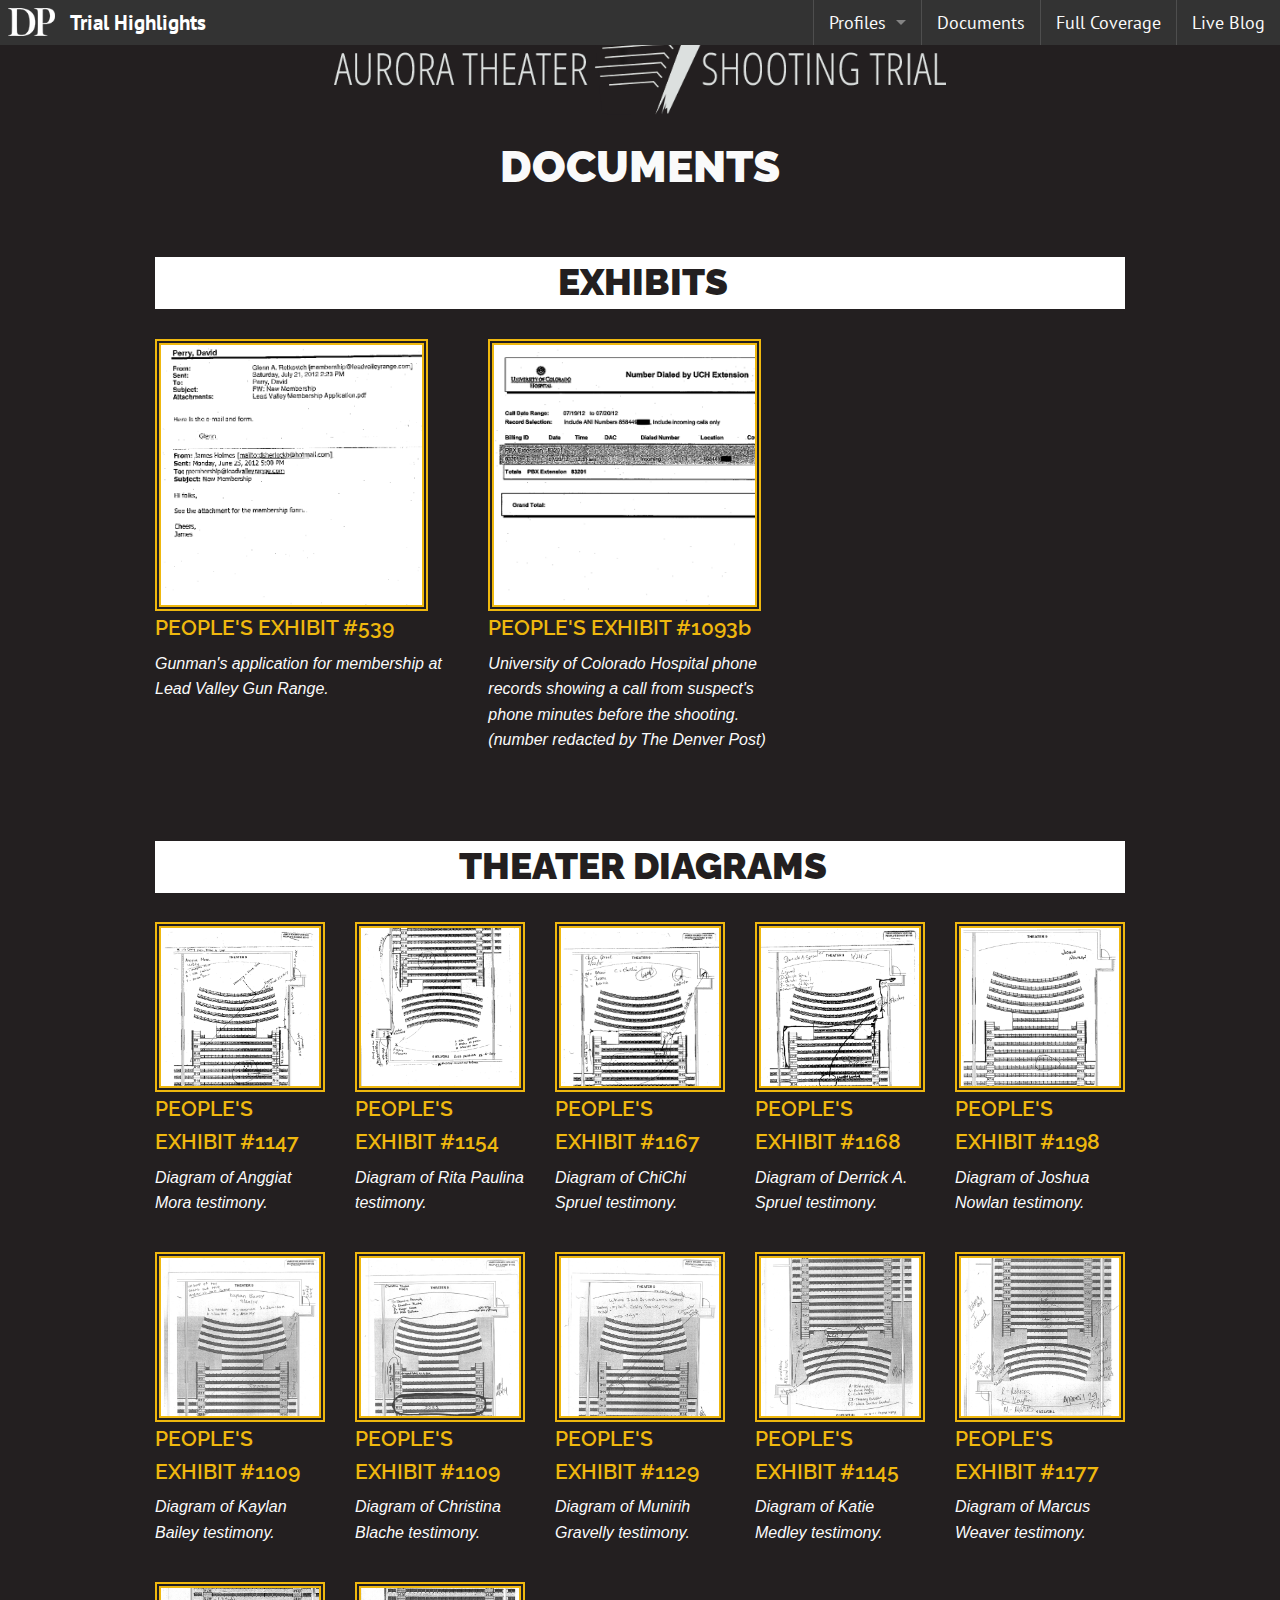
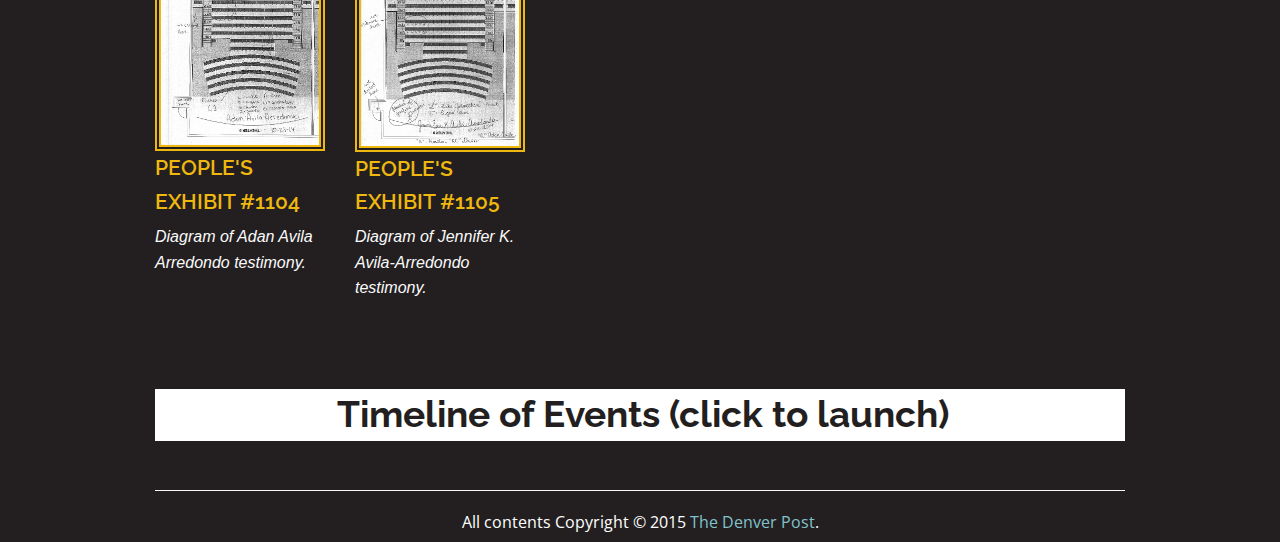
==== commit 22f0d42a: "Added thumbnail styles and navigation styles, updated grid." ====
--- a/docs-test.html
+++ b/docs-test.html
@@ -1,232 +1,319 @@
 <!doctype html>
 <html class="no-js" lang="en">
 <head>
-  <meta charset="utf-8" />
-  <meta name="viewport" content="width=device-width, initial-scale=1.0" />
-  <title>Trial of James Holmes: Denver Post Profiles & Documents</title>
-  <link rel="stylesheet" href="stylesheets/app.css" />
-  
-  <script src="bower_components/modernizr/modernizr.js"></script>
-  <link href='http://fonts.googleapis.com/css?family=PT+Sans:400,700|Open+Sans+Condensed:300,700|Open+Sans:400,300,600,700|Raleway:600,800,400,200' rel='stylesheet' type='text/css'>
-  <link rel="shortcut icon" href="http://extras.mnginteractive.com/live/media/favicon/dpo/favicon.ico" type="image/x-icon" />
-  <script type="text/javascript" src="http://www.googletagservices.com/tag/js/gpt.js"></script>
-  <link rel="stylesheet" href="stylesheets/style.css" />
+	<meta charset="utf-8" />
+	<meta name="viewport" content="width=device-width, initial-scale=1.0" />
+	<title>Trial of James Holmes: Denver Post Profiles & Documents</title>
+	<link rel="stylesheet" href="stylesheets/app.css" />
+	<!-- SOCIAL META -->
+	<!-- Update your html tag to include the itemscope and itemtype attributes. -->
+	<html itemscope itemtype="http://schema.org/Article">
+
+	<title>Aurora Theater Shooting Trial of James Holmes: Documents and a Timeline of Events</title>
+	<meta name="description" content="Find exhibits presented by both sides of the Aurora Theater Shooting Trial, plus a timeline of events." />
+
+	<!-- Schema.org markup for Google+ -->
+	<meta itemprop="name" content="Aurora Theater Shooting Trial of James Holmes: Documents and a Timeline of Events">
+	<meta itemprop="description" content="Find exhibits presented by both sides of the Aurora Theater Shooting Trial, plus a timeline of events.">
+	<meta itemprop="image" content="http://extras.denverpost.com/trial/img/courtroom/samour.jpg">
+
+	<!-- Twitter Card data -->
+	<meta name="twitter:card" content="summary_large_image">
+	<meta name="twitter:site" content="@denverpost">
+	<meta name="twitter:title" content="Aurora Theater Shooting Trial of James Holmes: Documents and a Timeline of Events">
+	<meta name="twitter:description" content="Find exhibits presented by both sides of the Aurora Theater Shooting Trial, plus a timeline of events.">
+	<meta name="twitter:creator" content="@denverpost">
+	<!-- Twitter summary card with large image must be at least 280x150px -->
+	<meta name="twitter:image:src" content="http://extras.denverpost.com/trial/img/courtroom/samour.jpg">
+
+	<!-- Open Graph data -->
+	<meta property="og:title" content="Aurora Theater Shooting Trial of James Holmes: Documents and a Timeline of Events" />
+	<meta property="og:type" content="article" />
+	<meta property="og:url" content="http://extras.denverpost.com/trial/docs.html" />
+	<meta property="og:image" content="http://extras.denverpost.com/trial/img/courtroom/samour.jpg" />
+	<meta property="og:description" content="Get to know the judge, lawyers and jury in the Aurora Theater Shooting Trial." />
+	<meta property="og:site_name" content="The Denver Post" />
+	<meta property="article:section" content="Aurora Theater Shooting Trial" />
+	<script src="bower_components/modernizr/modernizr.js"></script>
+	<link href='http://fonts.googleapis.com/css?family=PT+Sans:400,700|Open+Sans+Condensed:300,700|Open+Sans:400,300,600,700|Raleway:600,800,400,200' rel='stylesheet' type='text/css'>
+	<link rel="shortcut icon" href="http://extras.mnginteractive.com/live/media/favicon/dpo/favicon.ico" type="image/x-icon" />
+	<script type="text/javascript" src="http://www.googletagservices.com/tag/js/gpt.js"></script>
+	<link rel="stylesheet" href="stylesheets/style.css" />
 </head>
 <body>
-  <!-- OMNITURE -->
-  <div id="omniture" style="display:none">
-    <script type="text/javascript">var s_account="denverpost"</script>
-    <script type="text/javascript" src="http://extras.mnginteractive.com/live/omniture/sccore.js"></script>
-    <script type="text/javascript">
-      s.trackExternalLinks = false
-      s.pageName = document.title
-      s.channel = "Theater Shooting Trial Profiles"
-      s.prop1 = "D=g"
-      s.prop2 = "Theater Shooting Trial Profiles/?"
-      s.prop3 = "Theater Shooting Trial Profiles/?/?"
-      s.prop4 = "Theater Shooting Trial Profiles/?/?/?"
-      s.prop5 = "Theater Shooting Trial Profiles/?/?/?/" + document.title
-      var s_code=s.t();if(s_code)document.write(s_code)
-    </script>
-    <noscript><img src="http://denverpost.112.2O7.net/b/ss/denverpost/1/H.17--NS/0" height="1" width="1" border="0" alt="" /></noscript>
-  </div>
-  <!-- END OMNITURE -->
-  <!-- GOOGLE ANALYTICS -->
-  <script>
-    (function(i,s,o,g,r,a,m){i['GoogleAnalyticsObject']=r;i[r]=i[r]||function(){
-      (i[r].q=i[r].q||[]).push(arguments)},i[r].l=1*new Date();a=s.createElement(o),
-      m=s.getElementsByTagName(o)[0];a.async=1;a.src=g;m.parentNode.insertBefore(a,m)
-    })(window,document,'script','//www.google-analytics.com/analytics.js','ga');
-
-    ga('create', 'UA-61895892-1', 'auto');
-    ga('send', 'pageview');
-
-  </script>
-  <!-- END GOOGLE ANALYTICS -->
-  <!-- NAVIGATION BAR -->
-  <div class="fixed"><nav class="top-bar" data-topbar role="navigation">
-    <ul class="title-area">
-      <li class="name">
-        <a href="http://www.denverpost.com"><img src="img/logo-dp-small.png" style="height: 28px;margin: 8px 15px 8px 8px;float:left;" /><p class="navtitle">Theater Shooting Trial</p></a>
-      </li>
-      <!-- Remove the class "menu-icon" to get rid of menu icon. Take out "Menu" to just have icon alone -->
-      <li class="toggle-topbar menu-icon"><a href="#"><span></span></a></li>
-    </ul>
-
-</div>
-    <section class="top-bar-section">
-      <!-- Right Nav Section -->
-      <ul class="right">
-        <li class="divider"></li>
-        <li class="top"><a href="http://extras.denverpost.com/trial/profiles.html">Profiles</a></li>
-        <li class="divider"></li>
-        <li class="top"><a href="http://extras.denverpost.com/trial/docs.html">Documents</a></li>
-        <li class="divider"></li>
-        <li class="top"><a href="http://denverpost.com/theater-shooting-trial">Full Coverage</a></li>
-        <li class="divider"></li>
-        <li class="top"><a href="http://live.denverpost.com/Event/LIVE_BLOG_The_Aurora_Theater_Shooting_Trial">Live Blog</a></li>
-      </ul>
-    </section>
-  </nav></div>
-
-  <!-- END NAVIGATION BAR -->
-  <!-- LOGO -->
-  <div class="row">
-    <div class="medium-10 medium-centered large-8 large-centered columns">
-      <p style="text-align:center;"><a href="http://theatertrial.denverpost.com"><img class="center" src="img/top-logo.png" style="padding:12px;margin:0 auto;" alt=""></a></p>
-      <h1 style="text-align:center;display:none;">TRIAL OF JAMES HOLMES: PROFILES, DOCUMENTS AND MORE</h1>      
-    </div>
-  </div>
-  <!-- END LOGO -->
-  <!-- TITLE -->
-  <div class="row">
-    <div class="small-12 columns">
-    <h1 style="text-transform:uppercase;text-align:center;font-weight:900;">DOCUMENTS</h1>
-      <!-- <p style="text-align:center;text-size:0.9em;font-style:italic;color:rgb(86,106,130);">Tap to zoom</p> -->
-    </div>
-  </div>
-  <!-- END TITLE -->
-  <div class="row">
-    <div class="small-12 columns">
-      <div style="background-color:#ffffff;"><h2>Timeline of Events</h2></div>
-      <iframe src='http://cdn.knightlab.com/libs/timeline/latest/embed/index.html?source=0AoYV5_X0YIRTdGpINFNSTGJIX2FBMFdKMHNNUklKaEE&font=Bevan-PotanoSans&maptype=toner&lang=en&height=700' width='100%' height='800' frameborder='0'></iframe>
-    </div>
-  </div>
-  <!-- END BODY -->
-
-  <div class="row" >
-    <div class="small-12 columns">
-      <ul class="large-block-grid-5 medium-block-grid-3 small-block-grid-2">
-        <!-- EXHIBIT 1147 -->
-        <li>
-          <div class="row">
-            <a href="#" data-reveal-id="docmodal" onClick="javascript:docLoad('exhibit1147.pdf')"><img style="width:90%" src="./docs/exhibit1147.png" class="imagelink" /></a>
-          </div>
-          <div class="row">
-            <p class="doclabel">PEOPLE'S EXHIBIT #1147</p>
-            <p><em>Diagram of Anggiat Mora testimony.</em></p>
-          </div>
-        </li>
-        <!-- EXHIBIT 1154 -->
-        <li>
-          <div class="row">
-            <a href="#" data-reveal-id="docmodal" onClick="javascript:docLoad('exhibit1154.pdf')"><img style="width:90%" src="./docs/exhibit1154.png" class="imagelink" /></a>
-          </div>
-          <div class="row">
-            <p class="doclabel">PEOPLE'S EXHIBIT #1154</p>
-            <p><em>Diagram of Rita Paulina testimony.</em></p>
-          </div>
-        </li>
-        <!-- EXHIBIT 1167 -->
-        <li>
-          <div class="row">
-            <a href="#" data-reveal-id="docmodal" onClick="javascript:docLoad('exhibit1167.pdf')"><img style="width:90%" src="./docs/exhibit1167.png" class="imagelink" /></a>
-          </div>
-          <div class="row">
-            <p class="doclabel">PEOPLE'S EXHIBIT #1167</p>
-            <p><em>Diagram of ChiChi Spruel testimony.</em></p>
-          </div>
-        </li>
-        <!-- EXHIBIT 1168 -->
-        <li>
-          <div class="row">
-            <a href="#" data-reveal-id="docmodal" onClick="javascript:docLoad('exhibit1168.pdf')"><img style="width:90%" src="./docs/exhibit1168.png" class="imagelink" /></a>
-          </div>
-          <div class="row">
-            <p class="doclabel">PEOPLE'S EXHIBIT #1168</p>
-            <p><em>Diagram of Derrick A. Spruel testimony.</em></p>
-          </div>
-        </li>
-        <!-- EXHIBIT 1198 -->
-        <li>
-          <div class="row">
-            <a href="#" data-reveal-id="docmodal" onClick="javascript:docLoad('exhibit1198.pdf')"><img style="width:90%" src="./docs/exhibit1198.png" class="imagelink" /></a>
-          </div>
-          <div class="row">
-            <p class="doclabel">PEOPLE'S EXHIBIT #1198</p>
-            <p><em>Diagram of Joshua Nowlan testimony.</em></p>
-          </div>
-        </li> 
-        <!-- EXHIBIT 1109 -->
-        <li>
-          <div class="row">
-            <a href="#" data-reveal-id="docmodal" onClick="javascript:docLoad('exhibit1109.pdf')"><img style="width:90%" src="./docs/exhibit1109.png" class="imagelink" /></a>
-          </div>
-          <div class="row">
-            <p class="doclabel">PEOPLE'S EXHIBIT #1109</p>
-            <p><em>Diagram of Kaylan Bailey testimony.</em></p>
-          </div>
-        </li>
-        <!-- EXHIBIT 1112 -->
-        <li>
-          <div class="row">
-            <a href="#" data-reveal-id="docmodal" onClick="javascript:docLoad('exhibit1112.pdf')"><img style="width:90%" src="./docs/exhibit1112.png" class="imagelink" /></a>
-          </div>
-          <div class="row">
-            <p class="doclabel">PEOPLE'S EXHIBIT #1109</p>
-            <p><em>Diagram of Christina Blache testimony.</em></p>
-          </div>
-        </li>
-        <!-- EXHIBIT 1112 -->
-        <li>
-          <div class="row">
-            <a href="#" data-reveal-id="docmodal" onClick="javascript:docLoad('exhibit1129.pdf')"><img style="width:90%" src="./docs/exhibit1129.png" class="imagelink" /></a>
-          </div>
-          <div class="row">
-            <p class="doclabel">PEOPLE'S EXHIBIT #1129</p>
-            <p><em>Diagram of Munirih Gravelly testimony.</em></p>
-          </div>
-        </li>
-        <!-- EXHIBIT 1145 -->
-        <li>
-          <div class="row">
-            <a href="#" data-reveal-id="docmodal" onClick="javascript:docLoad('exhibit1145.pdf')"><img style="width:90%" src="./docs/exhibit1145.png" class="imagelink" /></a>
-          </div>
-          <div class="row">
-            <p class="doclabel">PEOPLE'S EXHIBIT #1145</p>
-            <p><em>Diagram of Katie Medley testimony.</em></p>
-          </div>
-        </li>
-        <!-- EXHIBIT 1177 -->
-        <li>
-          <div class="row">
-            <a href="#" data-reveal-id="docmodal" onClick="javascript:docLoad('exhibit1177.pdf')"><img style="width:90%" src="./docs/exhibit1177.png" class="imagelink" /></a>
-          </div>
-          <div class="row">
-            <p class="doclabel">PEOPLE'S EXHIBIT #1177</p>
-            <p><em>Diagram of Marcus Weaver testimony.</em></p>
-          </div>
-        </li>      
-      </ul>
-    </div>
-  </div>
-
-  <!-- FOOTER -->
-  <div class="row">
-    <div class="small-12 medium-12 large-12 columns">
-      <hr style="margin-top:12px;">
-      <p style="text-align:center;color:#ffffff;font-family:'Open Sans', sans-serif;">Illustrations by Severiano Galván | Profiles by John Ingold | Design by Eric Lubbers</h2>
-      </div>
-    </div>
-
-    <div id="docmodal" class="reveal-modal xlarge" data-reveal aria-hidden="true" role="dialog" style="height:80%;">
-      <div id="doctainer" style="width:100%;height:100%;">
-      </div>
-      <a class="close-reveal-modal" aria-label="Close">&#215;</a>
-    </div>
-
-
-    <script src="bower_components/jquery/dist/jquery.min.js"></script>
-    <script src="bower_components/foundation/js/foundation.min.js"></script>
-    <script src="js/app.js"></script>
-    <script>
-
-      function docLoad(docURL) {
-        $('#doctainer').html('');
-        var frameData = '<iframe src="http://extras.denverpost.com/trial/ViewerJS/#../docs/' + docURL + '" style="border:none;width:100%;height:100%;" id="docframe"></iframe>';
-        $('#doctainer').append(frameData);
-      }
-
-    </script>
-  </body>
-  </html>
+	<!-- OMNITURE -->
+	<div id="omniture" style="display:none">
+		<script type="text/javascript">var s_account="denverpost"</script>
+		<script type="text/javascript" src="http://extras.mnginteractive.com/live/omniture/sccore.js"></script>
+		<script type="text/javascript">
+			s.trackExternalLinks = false
+			s.pageName = document.title
+			s.channel = "Theater Shooting Trial Profiles"
+			s.prop1 = "D=g"
+			s.prop2 = "Theater Shooting Trial Profiles/?"
+			s.prop3 = "Theater Shooting Trial Profiles/?/?"
+			s.prop4 = "Theater Shooting Trial Profiles/?/?/?"
+			s.prop5 = "Theater Shooting Trial Profiles/?/?/?/" + document.title
+			var s_code=s.t();if(s_code)document.write(s_code)
+		</script>
+		<noscript><img src="http://denverpost.112.2O7.net/b/ss/denverpost/1/H.17--NS/0" height="1" width="1" border="0" alt="" /></noscript>
+	</div>
+	<!-- END OMNITURE -->
+	<!-- GOOGLE ANALYTICS -->
+	<script>
+		(function(i,s,o,g,r,a,m){i['GoogleAnalyticsObject']=r;i[r]=i[r]||function(){
+			(i[r].q=i[r].q||[]).push(arguments)},i[r].l=1*new Date();a=s.createElement(o),
+			m=s.getElementsByTagName(o)[0];a.async=1;a.src=g;m.parentNode.insertBefore(a,m)
+		})(window,document,'script','//www.google-analytics.com/analytics.js','ga');
+
+		ga('create', 'UA-61895892-1', 'auto');
+		ga('send', 'pageview');
+
+	</script>
+	<!-- END GOOGLE ANALYTICS -->
+	<!-- NAVIGATION BAR -->
+	<div class="fixed"><nav class="top-bar" data-topbar role="navigation">
+		<ul class="title-area">
+			<li class="name">
+				<a href="http://www.denverpost.com"><img src="img/logo-dp-small.png" style="height: 28px;margin: 8px 15px 8px 8px;float:left;" /></a><a href="http://theatertrial.denverpost.com"><p class="navtitle">Trial Highlights</p></a>
+			</li>
+			<!-- Remove the class "menu-icon" to get rid of menu icon. Take out "Menu" to just have icon alone -->
+			<li class="toggle-topbar menu-icon"><a href="#"><span></span></a></li>
+		</ul>
+
+		<section class="top-bar-section">
+			<!-- Right Nav Section -->
+			<ul class="right">
+				<li class="divider"></li>
+				<li class="top has-dropdown">
+					<a href="http://extras.denverpost.com/trial/profiles.html">Profiles</a>
+					<ul class="dropdown">
+						<li><a href="http://extras.denverpost.com/trial/victims.html">Victims</a></li>
+						<li><a href="http://extras.denverpost.com/trial/profiles.html">Courtroom</a></li>
+					</ul>
+				</li>
+				<li class="divider"></li>
+				<li class="top"><a href="http://extras.denverpost.com/trial/docs.html">Documents</a></li>
+				<li class="divider"></li>
+				<li class="top"><a href="http://denverpost.com/theater-shooting-trial">Full Coverage</a></li>
+				<li class="divider"></li>
+				<li class="top"><a href="http://live.denverpost.com/Event/LIVE_BLOG_The_Aurora_Theater_Shooting_Trial">Live Blog</a></li>
+			</ul>
+		</section>
+	</nav></div>
+
+	<!-- END NAVIGATION BAR -->
+	<!-- LOGO -->
+	<div class="row">
+		<div class="medium-10 medium-centered large-8 large-centered columns">
+			<p style="text-align:center;"><a href="http://theatertrial.denverpost.com"><img class="center" src="img/top-logo.png" style="padding:12px;margin:0 auto;" alt=""></a></p>
+			<h1 style="text-align:center;display:none;">TRIAL OF JAMES HOLMES: PROFILES, DOCUMENTS AND MORE</h1>      
+		</div>
+	</div>
+	<!-- END LOGO -->
+	<!-- TITLE -->
+	<div class="row">
+		<div class="small-12 columns">
+			<h1 style="text-transform:uppercase;text-align:center;font-weight:900;">DOCUMENTS</h1>
+			<!-- <p style="text-align:center;text-size:0.9em;font-style:italic;color:rgb(86,106,130);">Tap to zoom</p> -->
+		</div>
+	</div>
+	<!-- END TITLE -->
+	<!-- EXHIBITS -->
+	<div class="row" >
+		<div class="small-12 columns">
+			<div style="background-color:#ffffff;"><h2 style="text-transform:uppercase;text-align:center;font-weight:900;">EXHIBITS</h2></div>
+			<ul class="large-block-grid-3 medium-block-grid-3 small-block-grid-2">
+				<!-- EXHIBIT 539-->
+				<li>
+					<div class="row">
+						<div class="small-12 columns">
+							<a href="#" data-reveal-id="docmodal" onClick="javascript:docLoad('539.pdf')"><img style="width:90%" class="exhibit" src="./docs/539.png" class="imagelink" /></a>
+							<p class="doclabel">PEOPLE'S EXHIBIT #539</p>
+							<p><em>Gunman's application for membership at Lead Valley Gun Range.</em></p>
+						</div>
+					</div>
+				</li>
+				<!-- EXHIBIT  1093b-->
+				<li>
+					<div class="row">
+						<div class="small-12 columns">
+							<a href="#" data-reveal-id="docmodal" onClick="javascript:docLoad('1093b_redacted.pdf')"><img style="width:90%" class="exhibit" src="./docs/1093b.png" class="imagelink" /></a>
+							<p class="doclabel">PEOPLE'S EXHIBIT #1093b</p>
+							<p><em>University of Colorado Hospital phone records showing a call from suspect's phone minutes before the shooting. (number redacted by The Denver Post)</em></p>
+						</div>
+					</div>
+				</li>
+			</ul>
+		</div>
+	</div>
+	<!-- THEATER DIAGRAMS -->
+	<div class="row" >
+		<div class="small-12 columns">
+			<div style="background-color:#ffffff;"><h2 style="text-transform:uppercase;text-align:center;font-weight:900;">THEATER DIAGRAMS</h2></div>
+			<ul class="large-block-grid-5 medium-block-grid-3 small-block-grid-2">
+				<!-- EXHIBIT 1147 -->
+				<li>
+					<div class="row">
+						<div class="small-12 columns">
+							<a href="#" data-reveal-id="docmodal" onClick="javascript:docLoad('exhibit1147.pdf')"><img  class="exhibit" src="./docs/exhibit1147.png" class="imagelink" /></a>
+							<p class="doclabel">PEOPLE'S EXHIBIT #1147</p>
+							<p><em>Diagram of Anggiat Mora testimony.</em></p>
+						</div>
+					</div>
+				</li>
+				<!-- EXHIBIT  1154-->
+				<li>
+					<div class="row">
+						<div class="small-12 columns">
+							<a href="#" data-reveal-id="docmodal" onClick="javascript:docLoad('exhibit1154.pdf')"><img  class="exhibit" src="./docs/exhibit1154.png" class="imagelink" /></a>
+							<p class="doclabel">PEOPLE'S EXHIBIT #1154</p>
+							<p><em>Diagram of Rita Paulina testimony.</em></p>
+						</div>
+					</div>
+				</li>
+				<!-- EXHIBIT  1167-->
+				<li>
+					<div class="row">
+						<div class="small-12 columns">
+							<a href="#" data-reveal-id="docmodal" onClick="javascript:docLoad('exhibit1167.pdf')"><img  class="exhibit" src="./docs/exhibit1167.png" class="imagelink" /></a>
+							<p class="doclabel">PEOPLE'S EXHIBIT #1167</p>
+							<p><em>Diagram of ChiChi Spruel testimony.</em></p>
+						</div>
+					</div>
+				</li>
+				<!-- EXHIBIT  1168-->
+				<li>
+					<div class="row">
+						<div class="small-12 columns">
+							<a href="#" data-reveal-id="docmodal" onClick="javascript:docLoad('exhibit1168.pdf')"><img  class="exhibit" src="./docs/exhibit1168.png" class="imagelink" /></a>
+							<p class="doclabel">PEOPLE'S EXHIBIT #1168</p>
+							<p><em>Diagram of Derrick A. Spruel testimony.</em></p>
+						</div>
+					</div>
+				</li>
+				<!-- EXHIBIT  1198-->
+				<li>
+					<div class="row">
+						<div class="small-12 columns">
+							<a href="#" data-reveal-id="docmodal" onClick="javascript:docLoad('exhibit1198.pdf')"><img  class="exhibit" src="./docs/exhibit1198.png" class="imagelink" /></a>
+							<p class="doclabel">PEOPLE'S EXHIBIT #1198</p>
+							<p><em>Diagram of Joshua Nowlan testimony.</em></p>
+						</div>
+					</div>
+				</li>
+				<!-- EXHIBIT  1109-->
+				<li>
+					<div class="row">
+						<div class="small-12 columns">
+							<a href="#" data-reveal-id="docmodal" onClick="javascript:docLoad('exhibit1109.pdf')"><img  class="exhibit" src="./docs/exhibit1109.png" class="imagelink" /></a>
+							<p class="doclabel">PEOPLE'S EXHIBIT #1109</p>
+							<p><em>Diagram of Kaylan Bailey testimony.</em></p>
+						</div>
+					</div>
+				</li>						                
+				<!-- EXHIBIT  1112-->
+				<li>
+					<div class="row">
+						<div class="small-12 columns">
+							<a href="#" data-reveal-id="docmodal" onClick="javascript:docLoad('exhibit1112.pdf')"><img  class="exhibit" src="./docs/exhibit1112.png" class="imagelink" /></a>
+							<p class="doclabel">PEOPLE'S EXHIBIT #1109</p>
+							<p><em>Diagram of Christina Blache testimony.</em></p>
+						</div>
+					</div>
+				</li>
+				<!-- EXHIBIT  1129-->
+				<li>
+					<div class="row">
+						<div class="small-12 columns">
+							<a href="#" data-reveal-id="docmodal" onClick="javascript:docLoad('exhibit1129.pdf')"><img  class="exhibit" src="./docs/exhibit1129.png" class="imagelink" /></a>
+							<p class="doclabel">PEOPLE'S EXHIBIT #1129</p>
+							<p><em>Diagram of Munirih Gravelly testimony.</em></p>
+						</div>
+					</div>
+				</li>
+				<!-- EXHIBIT  1145-->
+				<li>
+					<div class="row">
+						<div class="small-12 columns">
+							<a href="#" data-reveal-id="docmodal" onClick="javascript:docLoad('exhibit1145.pdf')"><img  class="exhibit" src="./docs/exhibit1145.png" class="imagelink" /></a>
+							<p class="doclabel">PEOPLE'S EXHIBIT #1145</p>
+							<p><em>Diagram of Katie Medley testimony.</em></p>
+						</div>
+					</div>
+				</li>
+				<!-- EXHIBIT 1177-->
+				<li>
+					<div class="row">
+						<div class="small-12 columns">
+							<a href="#" data-reveal-id="docmodal" onClick="javascript:docLoad('exhibit1177.pdf')"><img  class="exhibit" src="./docs/exhibit1177.png" class="imagelink" /></a>
+							<p class="doclabel">PEOPLE'S EXHIBIT #1177</p>
+							<p><em>Diagram of Marcus Weaver testimony.</em></p>
+						</div>
+					</div>
+				</li>
+				<!-- EXHIBIT  1104-->
+				<li>
+					<div class="row">
+						<div class="small-12 columns">
+							<a href="#" data-reveal-id="docmodal" onClick="javascript:docLoad('1104.pdf')"><img  class="exhibit" src="./docs/1104.png" class="imagelink" /></a>
+							<p class="doclabel">PEOPLE'S EXHIBIT #1104</p>
+							<p><em>Diagram of Adan Avila Arredondo testimony.</em></p>
+						</div>
+					</div>
+				</li>
+				<!-- EXHIBIT 1105-->
+				<li>
+					<div class="row">
+						<div class="small-12 columns">
+							<a href="#" data-reveal-id="docmodal" onClick="javascript:docLoad('1105.pdf')"><img  class="exhibit" src="./docs/1105.png" class="imagelink" /></a>
+							<p class="doclabel">PEOPLE'S EXHIBIT #1105</p>
+							<p><em>Diagram of Jennifer K. Avila-Arredondo testimony.</em></p>
+						</div>
+					</div>
+				</li>
+			</ul>
+		</div>
+	</div>
+	<!-- END EXHIBIT -->
+	<!-- TIMELINE -->
+	<div class="row">
+		<div class="small-12 columns">
+			<div style="background-color:#ffffff;"><a href="http://extras.denverpost.com/trial/timeline.html"><h2 style="text-align:center;">Timeline of Events (click to launch)</h2></a></div>
+		</div>
+	</div>
+	<!-- END TIMELINE -->
+	<!-- FOOTER -->
+	<div class="row">
+		<div class="small-12 columns">
+			<hr>
+			<p style="text-align:center;color:#ffffff;font-family:'Open Sans', sans-serif;">All contents Copyright © 2015 <a href="http://www.denverpost.com/" title="The Denver Post" target="_blank">The Denver Post</a>.</span></p>
+		</div>
+	</div>
+
+	<div id="docmodal" class="reveal-modal xlarge" data-reveal aria-hidden="true" role="dialog" style="height:80%;">
+	<div id="doctainer" style="width:100%;height:92%;">
+		</div>
+		<div class="row" style="padding-top:12px;">
+			<div class="small-4 columns"><a href="#" data-reveal-id="judge" class="button expand">&#9664; PREV</a></div>
+			<div class="small-4 columns collapse"><a class="button closered expand custom-close-reveal-modal">&#215; CLOSE</a></div>
+			<div class="small-4 columns"><a href="#" data-reveal-id="pearson" class="button expand">NEXT &#9654;</a></div>
+		</div>
+		<a class="close-reveal-modal" aria-label="Close">&#215;</a>
+	</div>
+
+
+	<script src="bower_components/jquery/dist/jquery.min.js"></script>
+	<script src="bower_components/foundation/js/foundation.min.js"></script>
+	<script src="js/app.js"></script>
+	<script>
+
+		function docLoad(docURL) {
+			$('#doctainer').html('');
+			var frameData = '<iframe src="http://extras.denverpost.com/trial/ViewerJS/#../docs/' + docURL + '" style="border:none;width:100%;height:100%;" id="docframe"></iframe>';
+			$('#doctainer').append(frameData);
+		}
+
+	</script>
+</body>
+</html>
--- a/stylesheets/app.css
+++ b/stylesheets/app.css
@@ -1798,7 +1798,7 @@
 [class*="block-grid-"] {
   display: block;
   padding: 0;
-  margin: 0 -0.625rem;
+  margin: 0;
 }
 /* line 172, ../bower_components/foundation/scss/foundation/components/_global.scss */
 [class*="block-grid-"]:before, [class*="block-grid-"]:after {
@@ -1814,7 +1814,7 @@
   display: block;
   height: auto;
   float: left;
-  padding: 0 0.625rem 1.25rem;
+  padding: 0 0.9375rem 1.875rem;
 }
 
 @media only screen {
@@ -1831,6 +1831,11 @@
   .small-block-grid-1 > li:nth-of-type(1n+1) {
     clear: both;
   }
+  /* line 85, ../bower_components/foundation/scss/foundation/components/_block-grid.scss */
+  .small-block-grid-1 > li:nth-of-type(1n) {
+    padding-left: 0rem;
+    padding-right: 0rem;
+  }
 
   /* line 62, ../bower_components/foundation/scss/foundation/components/_block-grid.scss */
   .small-block-grid-2 > li {
@@ -1845,6 +1850,16 @@
   .small-block-grid-2 > li:nth-of-type(2n+1) {
     clear: both;
   }
+  /* line 85, ../bower_components/foundation/scss/foundation/components/_block-grid.scss */
+  .small-block-grid-2 > li:nth-of-type(2n+1) {
+    padding-left: 0rem;
+    padding-right: 0.9375rem;
+  }
+  /* line 85, ../bower_components/foundation/scss/foundation/components/_block-grid.scss */
+  .small-block-grid-2 > li:nth-of-type(2n) {
+    padding-left: 0.9375rem;
+    padding-right: 0rem;
+  }
 
   /* line 62, ../bower_components/foundation/scss/foundation/components/_block-grid.scss */
   .small-block-grid-3 > li {
@@ -1859,6 +1874,21 @@
   .small-block-grid-3 > li:nth-of-type(3n+1) {
     clear: both;
   }
+  /* line 85, ../bower_components/foundation/scss/foundation/components/_block-grid.scss */
+  .small-block-grid-3 > li:nth-of-type(3n+1) {
+    padding-left: 0rem;
+    padding-right: 1.25rem;
+  }
+  /* line 85, ../bower_components/foundation/scss/foundation/components/_block-grid.scss */
+  .small-block-grid-3 > li:nth-of-type(3n+2) {
+    padding-left: 0.625rem;
+    padding-right: 0.625rem;
+  }
+  /* line 85, ../bower_components/foundation/scss/foundation/components/_block-grid.scss */
+  .small-block-grid-3 > li:nth-of-type(3n) {
+    padding-left: 1.25rem;
+    padding-right: 0rem;
+  }
 
   /* line 62, ../bower_components/foundation/scss/foundation/components/_block-grid.scss */
   .small-block-grid-4 > li {
@@ -1873,6 +1903,26 @@
   .small-block-grid-4 > li:nth-of-type(4n+1) {
     clear: both;
   }
+  /* line 85, ../bower_components/foundation/scss/foundation/components/_block-grid.scss */
+  .small-block-grid-4 > li:nth-of-type(4n+1) {
+    padding-left: 0rem;
+    padding-right: 1.40625rem;
+  }
+  /* line 85, ../bower_components/foundation/scss/foundation/components/_block-grid.scss */
+  .small-block-grid-4 > li:nth-of-type(4n+2) {
+    padding-left: 0.46875rem;
+    padding-right: 0.9375rem;
+  }
+  /* line 85, ../bower_components/foundation/scss/foundation/components/_block-grid.scss */
+  .small-block-grid-4 > li:nth-of-type(4n+3) {
+    padding-left: 0.9375rem;
+    padding-right: 0.46875rem;
+  }
+  /* line 85, ../bower_components/foundation/scss/foundation/components/_block-grid.scss */
+  .small-block-grid-4 > li:nth-of-type(4n) {
+    padding-left: 1.40625rem;
+    padding-right: 0rem;
+  }
 
   /* line 62, ../bower_components/foundation/scss/foundation/components/_block-grid.scss */
   .small-block-grid-5 > li {
@@ -1887,6 +1937,31 @@
   .small-block-grid-5 > li:nth-of-type(5n+1) {
     clear: both;
   }
+  /* line 85, ../bower_components/foundation/scss/foundation/components/_block-grid.scss */
+  .small-block-grid-5 > li:nth-of-type(5n+1) {
+    padding-left: 0rem;
+    padding-right: 1.5rem;
+  }
+  /* line 85, ../bower_components/foundation/scss/foundation/components/_block-grid.scss */
+  .small-block-grid-5 > li:nth-of-type(5n+2) {
+    padding-left: 0.375rem;
+    padding-right: 1.125rem;
+  }
+  /* line 85, ../bower_components/foundation/scss/foundation/components/_block-grid.scss */
+  .small-block-grid-5 > li:nth-of-type(5n+3) {
+    padding-left: 0.75rem;
+    padding-right: 0.75rem;
+  }
+  /* line 85, ../bower_components/foundation/scss/foundation/components/_block-grid.scss */
+  .small-block-grid-5 > li:nth-of-type(5n+4) {
+    padding-left: 1.125rem;
+    padding-right: 0.375rem;
+  }
+  /* line 85, ../bower_components/foundation/scss/foundation/components/_block-grid.scss */
+  .small-block-grid-5 > li:nth-of-type(5n) {
+    padding-left: 1.5rem;
+    padding-right: 0rem;
+  }
 
   /* line 62, ../bower_components/foundation/scss/foundation/components/_block-grid.scss */
   .small-block-grid-6 > li {
@@ -1901,6 +1976,36 @@
   .small-block-grid-6 > li:nth-of-type(6n+1) {
     clear: both;
   }
+  /* line 85, ../bower_components/foundation/scss/foundation/components/_block-grid.scss */
+  .small-block-grid-6 > li:nth-of-type(6n+1) {
+    padding-left: 0rem;
+    padding-right: 1.5625rem;
+  }
+  /* line 85, ../bower_components/foundation/scss/foundation/components/_block-grid.scss */
+  .small-block-grid-6 > li:nth-of-type(6n+2) {
+    padding-left: 0.3125rem;
+    padding-right: 1.25rem;
+  }
+  /* line 85, ../bower_components/foundation/scss/foundation/components/_block-grid.scss */
+  .small-block-grid-6 > li:nth-of-type(6n+3) {
+    padding-left: 0.625rem;
+    padding-right: 0.9375rem;
+  }
+  /* line 85, ../bower_components/foundation/scss/foundation/components/_block-grid.scss */
+  .small-block-grid-6 > li:nth-of-type(6n+4) {
+    padding-left: 0.9375rem;
+    padding-right: 0.625rem;
+  }
+  /* line 85, ../bower_components/foundation/scss/foundation/components/_block-grid.scss */
+  .small-block-grid-6 > li:nth-of-type(6n+5) {
+    padding-left: 1.25rem;
+    padding-right: 0.3125rem;
+  }
+  /* line 85, ../bower_components/foundation/scss/foundation/components/_block-grid.scss */
+  .small-block-grid-6 > li:nth-of-type(6n) {
+    padding-left: 1.5625rem;
+    padding-right: 0rem;
+  }
 
   /* line 62, ../bower_components/foundation/scss/foundation/components/_block-grid.scss */
   .small-block-grid-7 > li {
@@ -1915,6 +2020,41 @@
   .small-block-grid-7 > li:nth-of-type(7n+1) {
     clear: both;
   }
+  /* line 85, ../bower_components/foundation/scss/foundation/components/_block-grid.scss */
+  .small-block-grid-7 > li:nth-of-type(7n+1) {
+    padding-left: 0rem;
+    padding-right: 1.60714rem;
+  }
+  /* line 85, ../bower_components/foundation/scss/foundation/components/_block-grid.scss */
+  .small-block-grid-7 > li:nth-of-type(7n+2) {
+    padding-left: 0.26786rem;
+    padding-right: 1.33929rem;
+  }
+  /* line 85, ../bower_components/foundation/scss/foundation/components/_block-grid.scss */
+  .small-block-grid-7 > li:nth-of-type(7n+3) {
+    padding-left: 0.53571rem;
+    padding-right: 1.07143rem;
+  }
+  /* line 85, ../bower_components/foundation/scss/foundation/components/_block-grid.scss */
+  .small-block-grid-7 > li:nth-of-type(7n+4) {
+    padding-left: 0.80357rem;
+    padding-right: 0.80357rem;
+  }
+  /* line 85, ../bower_components/foundation/scss/foundation/components/_block-grid.scss */
+  .small-block-grid-7 > li:nth-of-type(7n+5) {
+    padding-left: 1.07143rem;
+    padding-right: 0.53571rem;
+  }
+  /* line 85, ../bower_components/foundation/scss/foundation/components/_block-grid.scss */
+  .small-block-grid-7 > li:nth-of-type(7n+6) {
+    padding-left: 1.33929rem;
+    padding-right: 0.26786rem;
+  }
+  /* line 85, ../bower_components/foundation/scss/foundation/components/_block-grid.scss */
+  .small-block-grid-7 > li:nth-of-type(7n) {
+    padding-left: 1.60714rem;
+    padding-right: 0rem;
+  }
 
   /* line 62, ../bower_components/foundation/scss/foundation/components/_block-grid.scss */
   .small-block-grid-8 > li {
@@ -1929,6 +2069,46 @@
   .small-block-grid-8 > li:nth-of-type(8n+1) {
     clear: both;
   }
+  /* line 85, ../bower_components/foundation/scss/foundation/components/_block-grid.scss */
+  .small-block-grid-8 > li:nth-of-type(8n+1) {
+    padding-left: 0rem;
+    padding-right: 1.64063rem;
+  }
+  /* line 85, ../bower_components/foundation/scss/foundation/components/_block-grid.scss */
+  .small-block-grid-8 > li:nth-of-type(8n+2) {
+    padding-left: 0.23438rem;
+    padding-right: 1.40625rem;
+  }
+  /* line 85, ../bower_components/foundation/scss/foundation/components/_block-grid.scss */
+  .small-block-grid-8 > li:nth-of-type(8n+3) {
+    padding-left: 0.46875rem;
+    padding-right: 1.17188rem;
+  }
+  /* line 85, ../bower_components/foundation/scss/foundation/components/_block-grid.scss */
+  .small-block-grid-8 > li:nth-of-type(8n+4) {
+    padding-left: 0.70313rem;
+    padding-right: 0.9375rem;
+  }
+  /* line 85, ../bower_components/foundation/scss/foundation/components/_block-grid.scss */
+  .small-block-grid-8 > li:nth-of-type(8n+5) {
+    padding-left: 0.9375rem;
+    padding-right: 0.70313rem;
+  }
+  /* line 85, ../bower_components/foundation/scss/foundation/components/_block-grid.scss */
+  .small-block-grid-8 > li:nth-of-type(8n+6) {
+    padding-left: 1.17188rem;
+    padding-right: 0.46875rem;
+  }
+  /* line 85, ../bower_components/foundation/scss/foundation/components/_block-grid.scss */
+  .small-block-grid-8 > li:nth-of-type(8n+7) {
+    padding-left: 1.40625rem;
+    padding-right: 0.23438rem;
+  }
+  /* line 85, ../bower_components/foundation/scss/foundation/components/_block-grid.scss */
+  .small-block-grid-8 > li:nth-of-type(8n) {
+    padding-left: 1.64063rem;
+    padding-right: 0rem;
+  }
 
   /* line 62, ../bower_components/foundation/scss/foundation/components/_block-grid.scss */
   .small-block-grid-9 > li {
@@ -1943,6 +2123,51 @@
   .small-block-grid-9 > li:nth-of-type(9n+1) {
     clear: both;
   }
+  /* line 85, ../bower_components/foundation/scss/foundation/components/_block-grid.scss */
+  .small-block-grid-9 > li:nth-of-type(9n+1) {
+    padding-left: 0rem;
+    padding-right: 1.66667rem;
+  }
+  /* line 85, ../bower_components/foundation/scss/foundation/components/_block-grid.scss */
+  .small-block-grid-9 > li:nth-of-type(9n+2) {
+    padding-left: 0.20833rem;
+    padding-right: 1.45833rem;
+  }
+  /* line 85, ../bower_components/foundation/scss/foundation/components/_block-grid.scss */
+  .small-block-grid-9 > li:nth-of-type(9n+3) {
+    padding-left: 0.41667rem;
+    padding-right: 1.25rem;
+  }
+  /* line 85, ../bower_components/foundation/scss/foundation/components/_block-grid.scss */
+  .small-block-grid-9 > li:nth-of-type(9n+4) {
+    padding-left: 0.625rem;
+    padding-right: 1.04167rem;
+  }
+  /* line 85, ../bower_components/foundation/scss/foundation/components/_block-grid.scss */
+  .small-block-grid-9 > li:nth-of-type(9n+5) {
+    padding-left: 0.83333rem;
+    padding-right: 0.83333rem;
+  }
+  /* line 85, ../bower_components/foundation/scss/foundation/components/_block-grid.scss */
+  .small-block-grid-9 > li:nth-of-type(9n+6) {
+    padding-left: 1.04167rem;
+    padding-right: 0.625rem;
+  }
+  /* line 85, ../bower_components/foundation/scss/foundation/components/_block-grid.scss */
+  .small-block-grid-9 > li:nth-of-type(9n+7) {
+    padding-left: 1.25rem;
+    padding-right: 0.41667rem;
+  }
+  /* line 85, ../bower_components/foundation/scss/foundation/components/_block-grid.scss */
+  .small-block-grid-9 > li:nth-of-type(9n+8) {
+    padding-left: 1.45833rem;
+    padding-right: 0.20833rem;
+  }
+  /* line 85, ../bower_components/foundation/scss/foundation/components/_block-grid.scss */
+  .small-block-grid-9 > li:nth-of-type(9n) {
+    padding-left: 1.66667rem;
+    padding-right: 0rem;
+  }
 
   /* line 62, ../bower_components/foundation/scss/foundation/components/_block-grid.scss */
   .small-block-grid-10 > li {
@@ -1957,6 +2182,56 @@
   .small-block-grid-10 > li:nth-of-type(10n+1) {
     clear: both;
   }
+  /* line 85, ../bower_components/foundation/scss/foundation/components/_block-grid.scss */
+  .small-block-grid-10 > li:nth-of-type(10n+1) {
+    padding-left: 0rem;
+    padding-right: 1.6875rem;
+  }
+  /* line 85, ../bower_components/foundation/scss/foundation/components/_block-grid.scss */
+  .small-block-grid-10 > li:nth-of-type(10n+2) {
+    padding-left: 0.1875rem;
+    padding-right: 1.5rem;
+  }
+  /* line 85, ../bower_components/foundation/scss/foundation/components/_block-grid.scss */
+  .small-block-grid-10 > li:nth-of-type(10n+3) {
+    padding-left: 0.375rem;
+    padding-right: 1.3125rem;
+  }
+  /* line 85, ../bower_components/foundation/scss/foundation/components/_block-grid.scss */
+  .small-block-grid-10 > li:nth-of-type(10n+4) {
+    padding-left: 0.5625rem;
+    padding-right: 1.125rem;
+  }
+  /* line 85, ../bower_components/foundation/scss/foundation/components/_block-grid.scss */
+  .small-block-grid-10 > li:nth-of-type(10n+5) {
+    padding-left: 0.75rem;
+    padding-right: 0.9375rem;
+  }
+  /* line 85, ../bower_components/foundation/scss/foundation/components/_block-grid.scss */
+  .small-block-grid-10 > li:nth-of-type(10n+6) {
+    padding-left: 0.9375rem;
+    padding-right: 0.75rem;
+  }
+  /* line 85, ../bower_components/foundation/scss/foundation/components/_block-grid.scss */
+  .small-block-grid-10 > li:nth-of-type(10n+7) {
+    padding-left: 1.125rem;
+    padding-right: 0.5625rem;
+  }
+  /* line 85, ../bower_components/foundation/scss/foundation/components/_block-grid.scss */
+  .small-block-grid-10 > li:nth-of-type(10n+8) {
+    padding-left: 1.3125rem;
+    padding-right: 0.375rem;
+  }
+  /* line 85, ../bower_components/foundation/scss/foundation/components/_block-grid.scss */
+  .small-block-grid-10 > li:nth-of-type(10n+9) {
+    padding-left: 1.5rem;
+    padding-right: 0.1875rem;
+  }
+  /* line 85, ../bower_components/foundation/scss/foundation/components/_block-grid.scss */
+  .small-block-grid-10 > li:nth-of-type(10n) {
+    padding-left: 1.6875rem;
+    padding-right: 0rem;
+  }
 
   /* line 62, ../bower_components/foundation/scss/foundation/components/_block-grid.scss */
   .small-block-grid-11 > li {
@@ -1971,6 +2246,61 @@
   .small-block-grid-11 > li:nth-of-type(11n+1) {
     clear: both;
   }
+  /* line 85, ../bower_components/foundation/scss/foundation/components/_block-grid.scss */
+  .small-block-grid-11 > li:nth-of-type(11n+1) {
+    padding-left: 0.0rem;
+    padding-right: 1.70455rem;
+  }
+  /* line 85, ../bower_components/foundation/scss/foundation/components/_block-grid.scss */
+  .small-block-grid-11 > li:nth-of-type(11n+2) {
+    padding-left: 0.17045rem;
+    padding-right: 1.53409rem;
+  }
+  /* line 85, ../bower_components/foundation/scss/foundation/components/_block-grid.scss */
+  .small-block-grid-11 > li:nth-of-type(11n+3) {
+    padding-left: 0.34091rem;
+    padding-right: 1.36364rem;
+  }
+  /* line 85, ../bower_components/foundation/scss/foundation/components/_block-grid.scss */
+  .small-block-grid-11 > li:nth-of-type(11n+4) {
+    padding-left: 0.51136rem;
+    padding-right: 1.19318rem;
+  }
+  /* line 85, ../bower_components/foundation/scss/foundation/components/_block-grid.scss */
+  .small-block-grid-11 > li:nth-of-type(11n+5) {
+    padding-left: 0.68182rem;
+    padding-right: 1.02273rem;
+  }
+  /* line 85, ../bower_components/foundation/scss/foundation/components/_block-grid.scss */
+  .small-block-grid-11 > li:nth-of-type(11n+6) {
+    padding-left: 0.85227rem;
+    padding-right: 0.85227rem;
+  }
+  /* line 85, ../bower_components/foundation/scss/foundation/components/_block-grid.scss */
+  .small-block-grid-11 > li:nth-of-type(11n+7) {
+    padding-left: 1.02273rem;
+    padding-right: 0.68182rem;
+  }
+  /* line 85, ../bower_components/foundation/scss/foundation/components/_block-grid.scss */
+  .small-block-grid-11 > li:nth-of-type(11n+8) {
+    padding-left: 1.19318rem;
+    padding-right: 0.51136rem;
+  }
+  /* line 85, ../bower_components/foundation/scss/foundation/components/_block-grid.scss */
+  .small-block-grid-11 > li:nth-of-type(11n+9) {
+    padding-left: 1.36364rem;
+    padding-right: 0.34091rem;
+  }
+  /* line 85, ../bower_components/foundation/scss/foundation/components/_block-grid.scss */
+  .small-block-grid-11 > li:nth-of-type(11n+10) {
+    padding-left: 1.53409rem;
+    padding-right: 0.17045rem;
+  }
+  /* line 85, ../bower_components/foundation/scss/foundation/components/_block-grid.scss */
+  .small-block-grid-11 > li:nth-of-type(11n) {
+    padding-left: 1.70455rem;
+    padding-right: 0.0rem;
+  }
 
   /* line 62, ../bower_components/foundation/scss/foundation/components/_block-grid.scss */
   .small-block-grid-12 > li {
@@ -1984,6 +2314,66 @@
   /* line 70, ../bower_components/foundation/scss/foundation/components/_block-grid.scss */
   .small-block-grid-12 > li:nth-of-type(12n+1) {
     clear: both;
+  }
+  /* line 85, ../bower_components/foundation/scss/foundation/components/_block-grid.scss */
+  .small-block-grid-12 > li:nth-of-type(12n+1) {
+    padding-left: 0rem;
+    padding-right: 1.71875rem;
+  }
+  /* line 85, ../bower_components/foundation/scss/foundation/components/_block-grid.scss */
+  .small-block-grid-12 > li:nth-of-type(12n+2) {
+    padding-left: 0.15625rem;
+    padding-right: 1.5625rem;
+  }
+  /* line 85, ../bower_components/foundation/scss/foundation/components/_block-grid.scss */
+  .small-block-grid-12 > li:nth-of-type(12n+3) {
+    padding-left: 0.3125rem;
+    padding-right: 1.40625rem;
+  }
+  /* line 85, ../bower_components/foundation/scss/foundation/components/_block-grid.scss */
+  .small-block-grid-12 > li:nth-of-type(12n+4) {
+    padding-left: 0.46875rem;
+    padding-right: 1.25rem;
+  }
+  /* line 85, ../bower_components/foundation/scss/foundation/components/_block-grid.scss */
+  .small-block-grid-12 > li:nth-of-type(12n+5) {
+    padding-left: 0.625rem;
+    padding-right: 1.09375rem;
+  }
+  /* line 85, ../bower_components/foundation/scss/foundation/components/_block-grid.scss */
+  .small-block-grid-12 > li:nth-of-type(12n+6) {
+    padding-left: 0.78125rem;
+    padding-right: 0.9375rem;
+  }
+  /* line 85, ../bower_components/foundation/scss/foundation/components/_block-grid.scss */
+  .small-block-grid-12 > li:nth-of-type(12n+7) {
+    padding-left: 0.9375rem;
+    padding-right: 0.78125rem;
+  }
+  /* line 85, ../bower_components/foundation/scss/foundation/components/_block-grid.scss */
+  .small-block-grid-12 > li:nth-of-type(12n+8) {
+    padding-left: 1.09375rem;
+    padding-right: 0.625rem;
+  }
+  /* line 85, ../bower_components/foundation/scss/foundation/components/_block-grid.scss */
+  .small-block-grid-12 > li:nth-of-type(12n+9) {
+    padding-left: 1.25rem;
+    padding-right: 0.46875rem;
+  }
+  /* line 85, ../bower_components/foundation/scss/foundation/components/_block-grid.scss */
+  .small-block-grid-12 > li:nth-of-type(12n+10) {
+    padding-left: 1.40625rem;
+    padding-right: 0.3125rem;
+  }
+  /* line 85, ../bower_components/foundation/scss/foundation/components/_block-grid.scss */
+  .small-block-grid-12 > li:nth-of-type(12n+11) {
+    padding-left: 1.5625rem;
+    padding-right: 0.15625rem;
+  }
+  /* line 85, ../bower_components/foundation/scss/foundation/components/_block-grid.scss */
+  .small-block-grid-12 > li:nth-of-type(12n) {
+    padding-left: 1.71875rem;
+    padding-right: 0rem;
   }
 }
 @media only screen and (min-width: 40.063em) {
@@ -2000,6 +2390,11 @@
   .medium-block-grid-1 > li:nth-of-type(1n+1) {
     clear: both;
   }
+  /* line 85, ../bower_components/foundation/scss/foundation/components/_block-grid.scss */
+  .medium-block-grid-1 > li:nth-of-type(1n) {
+    padding-left: 0rem;
+    padding-right: 0rem;
+  }
 
   /* line 62, ../bower_components/foundation/scss/foundation/components/_block-grid.scss */
   .medium-block-grid-2 > li {
@@ -2014,6 +2409,16 @@
   .medium-block-grid-2 > li:nth-of-type(2n+1) {
     clear: both;
   }
+  /* line 85, ../bower_components/foundation/scss/foundation/components/_block-grid.scss */
+  .medium-block-grid-2 > li:nth-of-type(2n+1) {
+    padding-left: 0rem;
+    padding-right: 0.9375rem;
+  }
+  /* line 85, ../bower_components/foundation/scss/foundation/components/_block-grid.scss */
+  .medium-block-grid-2 > li:nth-of-type(2n) {
+    padding-left: 0.9375rem;
+    padding-right: 0rem;
+  }
 
   /* line 62, ../bower_components/foundation/scss/foundation/components/_block-grid.scss */
   .medium-block-grid-3 > li {
@@ -2028,6 +2433,21 @@
   .medium-block-grid-3 > li:nth-of-type(3n+1) {
     clear: both;
   }
+  /* line 85, ../bower_components/foundation/scss/foundation/components/_block-grid.scss */
+  .medium-block-grid-3 > li:nth-of-type(3n+1) {
+    padding-left: 0rem;
+    padding-right: 1.25rem;
+  }
+  /* line 85, ../bower_components/foundation/scss/foundation/components/_block-grid.scss */
+  .medium-block-grid-3 > li:nth-of-type(3n+2) {
+    padding-left: 0.625rem;
+    padding-right: 0.625rem;
+  }
+  /* line 85, ../bower_components/foundation/scss/foundation/components/_block-grid.scss */
+  .medium-block-grid-3 > li:nth-of-type(3n) {
+    padding-left: 1.25rem;
+    padding-right: 0rem;
+  }
 
   /* line 62, ../bower_components/foundation/scss/foundation/components/_block-grid.scss */
   .medium-block-grid-4 > li {
@@ -2042,6 +2462,26 @@
   .medium-block-grid-4 > li:nth-of-type(4n+1) {
     clear: both;
   }
+  /* line 85, ../bower_components/foundation/scss/foundation/components/_block-grid.scss */
+  .medium-block-grid-4 > li:nth-of-type(4n+1) {
+    padding-left: 0rem;
+    padding-right: 1.40625rem;
+  }
+  /* line 85, ../bower_components/foundation/scss/foundation/components/_block-grid.scss */
+  .medium-block-grid-4 > li:nth-of-type(4n+2) {
+    padding-left: 0.46875rem;
+    padding-right: 0.9375rem;
+  }
+  /* line 85, ../bower_components/foundation/scss/foundation/components/_block-grid.scss */
+  .medium-block-grid-4 > li:nth-of-type(4n+3) {
+    padding-left: 0.9375rem;
+    padding-right: 0.46875rem;
+  }
+  /* line 85, ../bower_components/foundation/scss/foundation/components/_block-grid.scss */
+  .medium-block-grid-4 > li:nth-of-type(4n) {
+    padding-left: 1.40625rem;
+    padding-right: 0rem;
+  }
 
   /* line 62, ../bower_components/foundation/scss/foundation/components/_block-grid.scss */
   .medium-block-grid-5 > li {
@@ -2056,6 +2496,31 @@
   .medium-block-grid-5 > li:nth-of-type(5n+1) {
     clear: both;
   }
+  /* line 85, ../bower_components/foundation/scss/foundation/components/_block-grid.scss */
+  .medium-block-grid-5 > li:nth-of-type(5n+1) {
+    padding-left: 0rem;
+    padding-right: 1.5rem;
+  }
+  /* line 85, ../bower_components/foundation/scss/foundation/components/_block-grid.scss */
+  .medium-block-grid-5 > li:nth-of-type(5n+2) {
+    padding-left: 0.375rem;
+    padding-right: 1.125rem;
+  }
+  /* line 85, ../bower_components/foundation/scss/foundation/components/_block-grid.scss */
+  .medium-block-grid-5 > li:nth-of-type(5n+3) {
+    padding-left: 0.75rem;
+    padding-right: 0.75rem;
+  }
+  /* line 85, ../bower_components/foundation/scss/foundation/components/_block-grid.scss */
+  .medium-block-grid-5 > li:nth-of-type(5n+4) {
+    padding-left: 1.125rem;
+    padding-right: 0.375rem;
+  }
+  /* line 85, ../bower_components/foundation/scss/foundation/components/_block-grid.scss */
+  .medium-block-grid-5 > li:nth-of-type(5n) {
+    padding-left: 1.5rem;
+    padding-right: 0rem;
+  }
 
   /* line 62, ../bower_components/foundation/scss/foundation/components/_block-grid.scss */
   .medium-block-grid-6 > li {
@@ -2070,6 +2535,36 @@
   .medium-block-grid-6 > li:nth-of-type(6n+1) {
     clear: both;
   }
+  /* line 85, ../bower_components/foundation/scss/foundation/components/_block-grid.scss */
+  .medium-block-grid-6 > li:nth-of-type(6n+1) {
+    padding-left: 0rem;
+    padding-right: 1.5625rem;
+  }
+  /* line 85, ../bower_components/foundation/scss/foundation/components/_block-grid.scss */
+  .medium-block-grid-6 > li:nth-of-type(6n+2) {
+    padding-left: 0.3125rem;
+    padding-right: 1.25rem;
+  }
+  /* line 85, ../bower_components/foundation/scss/foundation/components/_block-grid.scss */
+  .medium-block-grid-6 > li:nth-of-type(6n+3) {
+    padding-left: 0.625rem;
+    padding-right: 0.9375rem;
+  }
+  /* line 85, ../bower_components/foundation/scss/foundation/components/_block-grid.scss */
+  .medium-block-grid-6 > li:nth-of-type(6n+4) {
+    padding-left: 0.9375rem;
+    padding-right: 0.625rem;
+  }
+  /* line 85, ../bower_components/foundation/scss/foundation/components/_block-grid.scss */
+  .medium-block-grid-6 > li:nth-of-type(6n+5) {
+    padding-left: 1.25rem;
+    padding-right: 0.3125rem;
+  }
+  /* line 85, ../bower_components/foundation/scss/foundation/components/_block-grid.scss */
+  .medium-block-grid-6 > li:nth-of-type(6n) {
+    padding-left: 1.5625rem;
+    padding-right: 0rem;
+  }
 
   /* line 62, ../bower_components/foundation/scss/foundation/components/_block-grid.scss */
   .medium-block-grid-7 > li {
@@ -2084,6 +2579,41 @@
   .medium-block-grid-7 > li:nth-of-type(7n+1) {
     clear: both;
   }
+  /* line 85, ../bower_components/foundation/scss/foundation/components/_block-grid.scss */
+  .medium-block-grid-7 > li:nth-of-type(7n+1) {
+    padding-left: 0rem;
+    padding-right: 1.60714rem;
+  }
+  /* line 85, ../bower_components/foundation/scss/foundation/components/_block-grid.scss */
+  .medium-block-grid-7 > li:nth-of-type(7n+2) {
+    padding-left: 0.26786rem;
+    padding-right: 1.33929rem;
+  }
+  /* line 85, ../bower_components/foundation/scss/foundation/components/_block-grid.scss */
+  .medium-block-grid-7 > li:nth-of-type(7n+3) {
+    padding-left: 0.53571rem;
+    padding-right: 1.07143rem;
+  }
+  /* line 85, ../bower_components/foundation/scss/foundation/components/_block-grid.scss */
+  .medium-block-grid-7 > li:nth-of-type(7n+4) {
+    padding-left: 0.80357rem;
+    padding-right: 0.80357rem;
+  }
+  /* line 85, ../bower_components/foundation/scss/foundation/components/_block-grid.scss */
+  .medium-block-grid-7 > li:nth-of-type(7n+5) {
+    padding-left: 1.07143rem;
+    padding-right: 0.53571rem;
+  }
+  /* line 85, ../bower_components/foundation/scss/foundation/components/_block-grid.scss */
+  .medium-block-grid-7 > li:nth-of-type(7n+6) {
+    padding-left: 1.33929rem;
+    padding-right: 0.26786rem;
+  }
+  /* line 85, ../bower_components/foundation/scss/foundation/components/_block-grid.scss */
+  .medium-block-grid-7 > li:nth-of-type(7n) {
+    padding-left: 1.60714rem;
+    padding-right: 0rem;
+  }
 
   /* line 62, ../bower_components/foundation/scss/foundation/components/_block-grid.scss */
   .medium-block-grid-8 > li {
@@ -2098,6 +2628,46 @@
   .medium-block-grid-8 > li:nth-of-type(8n+1) {
     clear: both;
   }
+  /* line 85, ../bower_components/foundation/scss/foundation/components/_block-grid.scss */
+  .medium-block-grid-8 > li:nth-of-type(8n+1) {
+    padding-left: 0rem;
+    padding-right: 1.64063rem;
+  }
+  /* line 85, ../bower_components/foundation/scss/foundation/components/_block-grid.scss */
+  .medium-block-grid-8 > li:nth-of-type(8n+2) {
+    padding-left: 0.23438rem;
+    padding-right: 1.40625rem;
+  }
+  /* line 85, ../bower_components/foundation/scss/foundation/components/_block-grid.scss */
+  .medium-block-grid-8 > li:nth-of-type(8n+3) {
+    padding-left: 0.46875rem;
+    padding-right: 1.17188rem;
+  }
+  /* line 85, ../bower_components/foundation/scss/foundation/components/_block-grid.scss */
+  .medium-block-grid-8 > li:nth-of-type(8n+4) {
+    padding-left: 0.70313rem;
+    padding-right: 0.9375rem;
+  }
+  /* line 85, ../bower_components/foundation/scss/foundation/components/_block-grid.scss */
+  .medium-block-grid-8 > li:nth-of-type(8n+5) {
+    padding-left: 0.9375rem;
+    padding-right: 0.70313rem;
+  }
+  /* line 85, ../bower_components/foundation/scss/foundation/components/_block-grid.scss */
+  .medium-block-grid-8 > li:nth-of-type(8n+6) {
+    padding-left: 1.17188rem;
+    padding-right: 0.46875rem;
+  }
+  /* line 85, ../bower_components/foundation/scss/foundation/components/_block-grid.scss */
+  .medium-block-grid-8 > li:nth-of-type(8n+7) {
+    padding-left: 1.40625rem;
+    padding-right: 0.23438rem;
+  }
+  /* line 85, ../bower_components/foundation/scss/foundation/components/_block-grid.scss */
+  .medium-block-grid-8 > li:nth-of-type(8n) {
+    padding-left: 1.64063rem;
+    padding-right: 0rem;
+  }
 
   /* line 62, ../bower_components/foundation/scss/foundation/components/_block-grid.scss */
   .medium-block-grid-9 > li {
@@ -2112,6 +2682,51 @@
   .medium-block-grid-9 > li:nth-of-type(9n+1) {
     clear: both;
   }
+  /* line 85, ../bower_components/foundation/scss/foundation/components/_block-grid.scss */
+  .medium-block-grid-9 > li:nth-of-type(9n+1) {
+    padding-left: 0rem;
+    padding-right: 1.66667rem;
+  }
+  /* line 85, ../bower_components/foundation/scss/foundation/components/_block-grid.scss */
+  .medium-block-grid-9 > li:nth-of-type(9n+2) {
+    padding-left: 0.20833rem;
+    padding-right: 1.45833rem;
+  }
+  /* line 85, ../bower_components/foundation/scss/foundation/components/_block-grid.scss */
+  .medium-block-grid-9 > li:nth-of-type(9n+3) {
+    padding-left: 0.41667rem;
+    padding-right: 1.25rem;
+  }
+  /* line 85, ../bower_components/foundation/scss/foundation/components/_block-grid.scss */
+  .medium-block-grid-9 > li:nth-of-type(9n+4) {
+    padding-left: 0.625rem;
+    padding-right: 1.04167rem;
+  }
+  /* line 85, ../bower_components/foundation/scss/foundation/components/_block-grid.scss */
+  .medium-block-grid-9 > li:nth-of-type(9n+5) {
+    padding-left: 0.83333rem;
+    padding-right: 0.83333rem;
+  }
+  /* line 85, ../bower_components/foundation/scss/foundation/components/_block-grid.scss */
+  .medium-block-grid-9 > li:nth-of-type(9n+6) {
+    padding-left: 1.04167rem;
+    padding-right: 0.625rem;
+  }
+  /* line 85, ../bower_components/foundation/scss/foundation/components/_block-grid.scss */
+  .medium-block-grid-9 > li:nth-of-type(9n+7) {
+    padding-left: 1.25rem;
+    padding-right: 0.41667rem;
+  }
+  /* line 85, ../bower_components/foundation/scss/foundation/components/_block-grid.scss */
+  .medium-block-grid-9 > li:nth-of-type(9n+8) {
+    padding-left: 1.45833rem;
+    padding-right: 0.20833rem;
+  }
+  /* line 85, ../bower_components/foundation/scss/foundation/components/_block-grid.scss */
+  .medium-block-grid-9 > li:nth-of-type(9n) {
+    padding-left: 1.66667rem;
+    padding-right: 0rem;
+  }
 
   /* line 62, ../bower_components/foundation/scss/foundation/components/_block-grid.scss */
   .medium-block-grid-10 > li {
@@ -2126,6 +2741,56 @@
   .medium-block-grid-10 > li:nth-of-type(10n+1) {
     clear: both;
   }
+  /* line 85, ../bower_components/foundation/scss/foundation/components/_block-grid.scss */
+  .medium-block-grid-10 > li:nth-of-type(10n+1) {
+    padding-left: 0rem;
+    padding-right: 1.6875rem;
+  }
+  /* line 85, ../bower_components/foundation/scss/foundation/components/_block-grid.scss */
+  .medium-block-grid-10 > li:nth-of-type(10n+2) {
+    padding-left: 0.1875rem;
+    padding-right: 1.5rem;
+  }
+  /* line 85, ../bower_components/foundation/scss/foundation/components/_block-grid.scss */
+  .medium-block-grid-10 > li:nth-of-type(10n+3) {
+    padding-left: 0.375rem;
+    padding-right: 1.3125rem;
+  }
+  /* line 85, ../bower_components/foundation/scss/foundation/components/_block-grid.scss */
+  .medium-block-grid-10 > li:nth-of-type(10n+4) {
+    padding-left: 0.5625rem;
+    padding-right: 1.125rem;
+  }
+  /* line 85, ../bower_components/foundation/scss/foundation/components/_block-grid.scss */
+  .medium-block-grid-10 > li:nth-of-type(10n+5) {
+    padding-left: 0.75rem;
+    padding-right: 0.9375rem;
+  }
+  /* line 85, ../bower_components/foundation/scss/foundation/components/_block-grid.scss */
+  .medium-block-grid-10 > li:nth-of-type(10n+6) {
+    padding-left: 0.9375rem;
+    padding-right: 0.75rem;
+  }
+  /* line 85, ../bower_components/foundation/scss/foundation/components/_block-grid.scss */
+  .medium-block-grid-10 > li:nth-of-type(10n+7) {
+    padding-left: 1.125rem;
+    padding-right: 0.5625rem;
+  }
+  /* line 85, ../bower_components/foundation/scss/foundation/components/_block-grid.scss */
+  .medium-block-grid-10 > li:nth-of-type(10n+8) {
+    padding-left: 1.3125rem;
+    padding-right: 0.375rem;
+  }
+  /* line 85, ../bower_components/foundation/scss/foundation/components/_block-grid.scss */
+  .medium-block-grid-10 > li:nth-of-type(10n+9) {
+    padding-left: 1.5rem;
+    padding-right: 0.1875rem;
+  }
+  /* line 85, ../bower_components/foundation/scss/foundation/components/_block-grid.scss */
+  .medium-block-grid-10 > li:nth-of-type(10n) {
+    padding-left: 1.6875rem;
+    padding-right: 0rem;
+  }
 
   /* line 62, ../bower_components/foundation/scss/foundation/components/_block-grid.scss */
   .medium-block-grid-11 > li {
@@ -2140,6 +2805,61 @@
   .medium-block-grid-11 > li:nth-of-type(11n+1) {
     clear: both;
   }
+  /* line 85, ../bower_components/foundation/scss/foundation/components/_block-grid.scss */
+  .medium-block-grid-11 > li:nth-of-type(11n+1) {
+    padding-left: 0.0rem;
+    padding-right: 1.70455rem;
+  }
+  /* line 85, ../bower_components/foundation/scss/foundation/components/_block-grid.scss */
+  .medium-block-grid-11 > li:nth-of-type(11n+2) {
+    padding-left: 0.17045rem;
+    padding-right: 1.53409rem;
+  }
+  /* line 85, ../bower_components/foundation/scss/foundation/components/_block-grid.scss */
+  .medium-block-grid-11 > li:nth-of-type(11n+3) {
+    padding-left: 0.34091rem;
+    padding-right: 1.36364rem;
+  }
+  /* line 85, ../bower_components/foundation/scss/foundation/components/_block-grid.scss */
+  .medium-block-grid-11 > li:nth-of-type(11n+4) {
+    padding-left: 0.51136rem;
+    padding-right: 1.19318rem;
+  }
+  /* line 85, ../bower_components/foundation/scss/foundation/components/_block-grid.scss */
+  .medium-block-grid-11 > li:nth-of-type(11n+5) {
+    padding-left: 0.68182rem;
+    padding-right: 1.02273rem;
+  }
+  /* line 85, ../bower_components/foundation/scss/foundation/components/_block-grid.scss */
+  .medium-block-grid-11 > li:nth-of-type(11n+6) {
+    padding-left: 0.85227rem;
+    padding-right: 0.85227rem;
+  }
+  /* line 85, ../bower_components/foundation/scss/foundation/components/_block-grid.scss */
+  .medium-block-grid-11 > li:nth-of-type(11n+7) {
+    padding-left: 1.02273rem;
+    padding-right: 0.68182rem;
+  }
+  /* line 85, ../bower_components/foundation/scss/foundation/components/_block-grid.scss */
+  .medium-block-grid-11 > li:nth-of-type(11n+8) {
+    padding-left: 1.19318rem;
+    padding-right: 0.51136rem;
+  }
+  /* line 85, ../bower_components/foundation/scss/foundation/components/_block-grid.scss */
+  .medium-block-grid-11 > li:nth-of-type(11n+9) {
+    padding-left: 1.36364rem;
+    padding-right: 0.34091rem;
+  }
+  /* line 85, ../bower_components/foundation/scss/foundation/components/_block-grid.scss */
+  .medium-block-grid-11 > li:nth-of-type(11n+10) {
+    padding-left: 1.53409rem;
+    padding-right: 0.17045rem;
+  }
+  /* line 85, ../bower_components/foundation/scss/foundation/components/_block-grid.scss */
+  .medium-block-grid-11 > li:nth-of-type(11n) {
+    padding-left: 1.70455rem;
+    padding-right: 0.0rem;
+  }
 
   /* line 62, ../bower_components/foundation/scss/foundation/components/_block-grid.scss */
   .medium-block-grid-12 > li {
@@ -2153,6 +2873,66 @@
   /* line 70, ../bower_components/foundation/scss/foundation/components/_block-grid.scss */
   .medium-block-grid-12 > li:nth-of-type(12n+1) {
     clear: both;
+  }
+  /* line 85, ../bower_components/foundation/scss/foundation/components/_block-grid.scss */
+  .medium-block-grid-12 > li:nth-of-type(12n+1) {
+    padding-left: 0rem;
+    padding-right: 1.71875rem;
+  }
+  /* line 85, ../bower_components/foundation/scss/foundation/components/_block-grid.scss */
+  .medium-block-grid-12 > li:nth-of-type(12n+2) {
+    padding-left: 0.15625rem;
+    padding-right: 1.5625rem;
+  }
+  /* line 85, ../bower_components/foundation/scss/foundation/components/_block-grid.scss */
+  .medium-block-grid-12 > li:nth-of-type(12n+3) {
+    padding-left: 0.3125rem;
+    padding-right: 1.40625rem;
+  }
+  /* line 85, ../bower_components/foundation/scss/foundation/components/_block-grid.scss */
+  .medium-block-grid-12 > li:nth-of-type(12n+4) {
+    padding-left: 0.46875rem;
+    padding-right: 1.25rem;
+  }
+  /* line 85, ../bower_components/foundation/scss/foundation/components/_block-grid.scss */
+  .medium-block-grid-12 > li:nth-of-type(12n+5) {
+    padding-left: 0.625rem;
+    padding-right: 1.09375rem;
+  }
+  /* line 85, ../bower_components/foundation/scss/foundation/components/_block-grid.scss */
+  .medium-block-grid-12 > li:nth-of-type(12n+6) {
+    padding-left: 0.78125rem;
+    padding-right: 0.9375rem;
+  }
+  /* line 85, ../bower_components/foundation/scss/foundation/components/_block-grid.scss */
+  .medium-block-grid-12 > li:nth-of-type(12n+7) {
+    padding-left: 0.9375rem;
+    padding-right: 0.78125rem;
+  }
+  /* line 85, ../bower_components/foundation/scss/foundation/components/_block-grid.scss */
+  .medium-block-grid-12 > li:nth-of-type(12n+8) {
+    padding-left: 1.09375rem;
+    padding-right: 0.625rem;
+  }
+  /* line 85, ../bower_components/foundation/scss/foundation/components/_block-grid.scss */
+  .medium-block-grid-12 > li:nth-of-type(12n+9) {
+    padding-left: 1.25rem;
+    padding-right: 0.46875rem;
+  }
+  /* line 85, ../bower_components/foundation/scss/foundation/components/_block-grid.scss */
+  .medium-block-grid-12 > li:nth-of-type(12n+10) {
+    padding-left: 1.40625rem;
+    padding-right: 0.3125rem;
+  }
+  /* line 85, ../bower_components/foundation/scss/foundation/components/_block-grid.scss */
+  .medium-block-grid-12 > li:nth-of-type(12n+11) {
+    padding-left: 1.5625rem;
+    padding-right: 0.15625rem;
+  }
+  /* line 85, ../bower_components/foundation/scss/foundation/components/_block-grid.scss */
+  .medium-block-grid-12 > li:nth-of-type(12n) {
+    padding-left: 1.71875rem;
+    padding-right: 0rem;
   }
 }
 @media only screen and (min-width: 64.063em) {
@@ -2169,6 +2949,11 @@
   .large-block-grid-1 > li:nth-of-type(1n+1) {
     clear: both;
   }
+  /* line 85, ../bower_components/foundation/scss/foundation/components/_block-grid.scss */
+  .large-block-grid-1 > li:nth-of-type(1n) {
+    padding-left: 0rem;
+    padding-right: 0rem;
+  }
 
   /* line 62, ../bower_components/foundation/scss/foundation/components/_block-grid.scss */
   .large-block-grid-2 > li {
@@ -2183,6 +2968,16 @@
   .large-block-grid-2 > li:nth-of-type(2n+1) {
     clear: both;
   }
+  /* line 85, ../bower_components/foundation/scss/foundation/components/_block-grid.scss */
+  .large-block-grid-2 > li:nth-of-type(2n+1) {
+    padding-left: 0rem;
+    padding-right: 0.9375rem;
+  }
+  /* line 85, ../bower_components/foundation/scss/foundation/components/_block-grid.scss */
+  .large-block-grid-2 > li:nth-of-type(2n) {
+    padding-left: 0.9375rem;
+    padding-right: 0rem;
+  }
 
   /* line 62, ../bower_components/foundation/scss/foundation/components/_block-grid.scss */
   .large-block-grid-3 > li {
@@ -2197,6 +2992,21 @@
   .large-block-grid-3 > li:nth-of-type(3n+1) {
     clear: both;
   }
+  /* line 85, ../bower_components/foundation/scss/foundation/components/_block-grid.scss */
+  .large-block-grid-3 > li:nth-of-type(3n+1) {
+    padding-left: 0rem;
+    padding-right: 1.25rem;
+  }
+  /* line 85, ../bower_components/foundation/scss/foundation/components/_block-grid.scss */
+  .large-block-grid-3 > li:nth-of-type(3n+2) {
+    padding-left: 0.625rem;
+    padding-right: 0.625rem;
+  }
+  /* line 85, ../bower_components/foundation/scss/foundation/components/_block-grid.scss */
+  .large-block-grid-3 > li:nth-of-type(3n) {
+    padding-left: 1.25rem;
+    padding-right: 0rem;
+  }
 
   /* line 62, ../bower_components/foundation/scss/foundation/components/_block-grid.scss */
   .large-block-grid-4 > li {
@@ -2211,6 +3021,26 @@
   .large-block-grid-4 > li:nth-of-type(4n+1) {
     clear: both;
   }
+  /* line 85, ../bower_components/foundation/scss/foundation/components/_block-grid.scss */
+  .large-block-grid-4 > li:nth-of-type(4n+1) {
+    padding-left: 0rem;
+    padding-right: 1.40625rem;
+  }
+  /* line 85, ../bower_components/foundation/scss/foundation/components/_block-grid.scss */
+  .large-block-grid-4 > li:nth-of-type(4n+2) {
+    padding-left: 0.46875rem;
+    padding-right: 0.9375rem;
+  }
+  /* line 85, ../bower_components/foundation/scss/foundation/components/_block-grid.scss */
+  .large-block-grid-4 > li:nth-of-type(4n+3) {
+    padding-left: 0.9375rem;
+    padding-right: 0.46875rem;
+  }
+  /* line 85, ../bower_components/foundation/scss/foundation/components/_block-grid.scss */
+  .large-block-grid-4 > li:nth-of-type(4n) {
+    padding-left: 1.40625rem;
+    padding-right: 0rem;
+  }
 
   /* line 62, ../bower_components/foundation/scss/foundation/components/_block-grid.scss */
   .large-block-grid-5 > li {
@@ -2225,6 +3055,31 @@
   .large-block-grid-5 > li:nth-of-type(5n+1) {
     clear: both;
   }
+  /* line 85, ../bower_components/foundation/scss/foundation/components/_block-grid.scss */
+  .large-block-grid-5 > li:nth-of-type(5n+1) {
+    padding-left: 0rem;
+    padding-right: 1.5rem;
+  }
+  /* line 85, ../bower_components/foundation/scss/foundation/components/_block-grid.scss */
+  .large-block-grid-5 > li:nth-of-type(5n+2) {
+    padding-left: 0.375rem;
+    padding-right: 1.125rem;
+  }
+  /* line 85, ../bower_components/foundation/scss/foundation/components/_block-grid.scss */
+  .large-block-grid-5 > li:nth-of-type(5n+3) {
+    padding-left: 0.75rem;
+    padding-right: 0.75rem;
+  }
+  /* line 85, ../bower_components/foundation/scss/foundation/components/_block-grid.scss */
+  .large-block-grid-5 > li:nth-of-type(5n+4) {
+    padding-left: 1.125rem;
+    padding-right: 0.375rem;
+  }
+  /* line 85, ../bower_components/foundation/scss/foundation/components/_block-grid.scss */
+  .large-block-grid-5 > li:nth-of-type(5n) {
+    padding-left: 1.5rem;
+    padding-right: 0rem;
+  }
 
   /* line 62, ../bower_components/foundation/scss/foundation/components/_block-grid.scss */
   .large-block-grid-6 > li {
@@ -2239,6 +3094,36 @@
   .large-block-grid-6 > li:nth-of-type(6n+1) {
     clear: both;
   }
+  /* line 85, ../bower_components/foundation/scss/foundation/components/_block-grid.scss */
+  .large-block-grid-6 > li:nth-of-type(6n+1) {
+    padding-left: 0rem;
+    padding-right: 1.5625rem;
+  }
+  /* line 85, ../bower_components/foundation/scss/foundation/components/_block-grid.scss */
+  .large-block-grid-6 > li:nth-of-type(6n+2) {
+    padding-left: 0.3125rem;
+    padding-right: 1.25rem;
+  }
+  /* line 85, ../bower_components/foundation/scss/foundation/components/_block-grid.scss */
+  .large-block-grid-6 > li:nth-of-type(6n+3) {
+    padding-left: 0.625rem;
+    padding-right: 0.9375rem;
+  }
+  /* line 85, ../bower_components/foundation/scss/foundation/components/_block-grid.scss */
+  .large-block-grid-6 > li:nth-of-type(6n+4) {
+    padding-left: 0.9375rem;
+    padding-right: 0.625rem;
+  }
+  /* line 85, ../bower_components/foundation/scss/foundation/components/_block-grid.scss */
+  .large-block-grid-6 > li:nth-of-type(6n+5) {
+    padding-left: 1.25rem;
+    padding-right: 0.3125rem;
+  }
+  /* line 85, ../bower_components/foundation/scss/foundation/components/_block-grid.scss */
+  .large-block-grid-6 > li:nth-of-type(6n) {
+    padding-left: 1.5625rem;
+    padding-right: 0rem;
+  }
 
   /* line 62, ../bower_components/foundation/scss/foundation/components/_block-grid.scss */
   .large-block-grid-7 > li {
@@ -2253,6 +3138,41 @@
   .large-block-grid-7 > li:nth-of-type(7n+1) {
     clear: both;
   }
+  /* line 85, ../bower_components/foundation/scss/foundation/components/_block-grid.scss */
+  .large-block-grid-7 > li:nth-of-type(7n+1) {
+    padding-left: 0rem;
+    padding-right: 1.60714rem;
+  }
+  /* line 85, ../bower_components/foundation/scss/foundation/components/_block-grid.scss */
+  .large-block-grid-7 > li:nth-of-type(7n+2) {
+    padding-left: 0.26786rem;
+    padding-right: 1.33929rem;
+  }
+  /* line 85, ../bower_components/foundation/scss/foundation/components/_block-grid.scss */
+  .large-block-grid-7 > li:nth-of-type(7n+3) {
+    padding-left: 0.53571rem;
+    padding-right: 1.07143rem;
+  }
+  /* line 85, ../bower_components/foundation/scss/foundation/components/_block-grid.scss */
+  .large-block-grid-7 > li:nth-of-type(7n+4) {
+    padding-left: 0.80357rem;
+    padding-right: 0.80357rem;
+  }
+  /* line 85, ../bower_components/foundation/scss/foundation/components/_block-grid.scss */
+  .large-block-grid-7 > li:nth-of-type(7n+5) {
+    padding-left: 1.07143rem;
+    padding-right: 0.53571rem;
+  }
+  /* line 85, ../bower_components/foundation/scss/foundation/components/_block-grid.scss */
+  .large-block-grid-7 > li:nth-of-type(7n+6) {
+    padding-left: 1.33929rem;
+    padding-right: 0.26786rem;
+  }
+  /* line 85, ../bower_components/foundation/scss/foundation/components/_block-grid.scss */
+  .large-block-grid-7 > li:nth-of-type(7n) {
+    padding-left: 1.60714rem;
+    padding-right: 0rem;
+  }
 
   /* line 62, ../bower_components/foundation/scss/foundation/components/_block-grid.scss */
   .large-block-grid-8 > li {
@@ -2267,6 +3187,46 @@
   .large-block-grid-8 > li:nth-of-type(8n+1) {
     clear: both;
   }
+  /* line 85, ../bower_components/foundation/scss/foundation/components/_block-grid.scss */
+  .large-block-grid-8 > li:nth-of-type(8n+1) {
+    padding-left: 0rem;
+    padding-right: 1.64063rem;
+  }
+  /* line 85, ../bower_components/foundation/scss/foundation/components/_block-grid.scss */
+  .large-block-grid-8 > li:nth-of-type(8n+2) {
+    padding-left: 0.23438rem;
+    padding-right: 1.40625rem;
+  }
+  /* line 85, ../bower_components/foundation/scss/foundation/components/_block-grid.scss */
+  .large-block-grid-8 > li:nth-of-type(8n+3) {
+    padding-left: 0.46875rem;
+    padding-right: 1.17188rem;
+  }
+  /* line 85, ../bower_components/foundation/scss/foundation/components/_block-grid.scss */
+  .large-block-grid-8 > li:nth-of-type(8n+4) {
+    padding-left: 0.70313rem;
+    padding-right: 0.9375rem;
+  }
+  /* line 85, ../bower_components/foundation/scss/foundation/components/_block-grid.scss */
+  .large-block-grid-8 > li:nth-of-type(8n+5) {
+    padding-left: 0.9375rem;
+    padding-right: 0.70313rem;
+  }
+  /* line 85, ../bower_components/foundation/scss/foundation/components/_block-grid.scss */
+  .large-block-grid-8 > li:nth-of-type(8n+6) {
+    padding-left: 1.17188rem;
+    padding-right: 0.46875rem;
+  }
+  /* line 85, ../bower_components/foundation/scss/foundation/components/_block-grid.scss */
+  .large-block-grid-8 > li:nth-of-type(8n+7) {
+    padding-left: 1.40625rem;
+    padding-right: 0.23438rem;
+  }
+  /* line 85, ../bower_components/foundation/scss/foundation/components/_block-grid.scss */
+  .large-block-grid-8 > li:nth-of-type(8n) {
+    padding-left: 1.64063rem;
+    padding-right: 0rem;
+  }
 
   /* line 62, ../bower_components/foundation/scss/foundation/components/_block-grid.scss */
   .large-block-grid-9 > li {
@@ -2281,6 +3241,51 @@
   .large-block-grid-9 > li:nth-of-type(9n+1) {
     clear: both;
   }
+  /* line 85, ../bower_components/foundation/scss/foundation/components/_block-grid.scss */
+  .large-block-grid-9 > li:nth-of-type(9n+1) {
+    padding-left: 0rem;
+    padding-right: 1.66667rem;
+  }
+  /* line 85, ../bower_components/foundation/scss/foundation/components/_block-grid.scss */
+  .large-block-grid-9 > li:nth-of-type(9n+2) {
+    padding-left: 0.20833rem;
+    padding-right: 1.45833rem;
+  }
+  /* line 85, ../bower_components/foundation/scss/foundation/components/_block-grid.scss */
+  .large-block-grid-9 > li:nth-of-type(9n+3) {
+    padding-left: 0.41667rem;
+    padding-right: 1.25rem;
+  }
+  /* line 85, ../bower_components/foundation/scss/foundation/components/_block-grid.scss */
+  .large-block-grid-9 > li:nth-of-type(9n+4) {
+    padding-left: 0.625rem;
+    padding-right: 1.04167rem;
+  }
+  /* line 85, ../bower_components/foundation/scss/foundation/components/_block-grid.scss */
+  .large-block-grid-9 > li:nth-of-type(9n+5) {
+    padding-left: 0.83333rem;
+    padding-right: 0.83333rem;
+  }
+  /* line 85, ../bower_components/foundation/scss/foundation/components/_block-grid.scss */
+  .large-block-grid-9 > li:nth-of-type(9n+6) {
+    padding-left: 1.04167rem;
+    padding-right: 0.625rem;
+  }
+  /* line 85, ../bower_components/foundation/scss/foundation/components/_block-grid.scss */
+  .large-block-grid-9 > li:nth-of-type(9n+7) {
+    padding-left: 1.25rem;
+    padding-right: 0.41667rem;
+  }
+  /* line 85, ../bower_components/foundation/scss/foundation/components/_block-grid.scss */
+  .large-block-grid-9 > li:nth-of-type(9n+8) {
+    padding-left: 1.45833rem;
+    padding-right: 0.20833rem;
+  }
+  /* line 85, ../bower_components/foundation/scss/foundation/components/_block-grid.scss */
+  .large-block-grid-9 > li:nth-of-type(9n) {
+    padding-left: 1.66667rem;
+    padding-right: 0rem;
+  }
 
   /* line 62, ../bower_components/foundation/scss/foundation/components/_block-grid.scss */
   .large-block-grid-10 > li {
@@ -2295,6 +3300,56 @@
   .large-block-grid-10 > li:nth-of-type(10n+1) {
     clear: both;
   }
+  /* line 85, ../bower_components/foundation/scss/foundation/components/_block-grid.scss */
+  .large-block-grid-10 > li:nth-of-type(10n+1) {
+    padding-left: 0rem;
+    padding-right: 1.6875rem;
+  }
+  /* line 85, ../bower_components/foundation/scss/foundation/components/_block-grid.scss */
+  .large-block-grid-10 > li:nth-of-type(10n+2) {
+    padding-left: 0.1875rem;
+    padding-right: 1.5rem;
+  }
+  /* line 85, ../bower_components/foundation/scss/foundation/components/_block-grid.scss */
+  .large-block-grid-10 > li:nth-of-type(10n+3) {
+    padding-left: 0.375rem;
+    padding-right: 1.3125rem;
+  }
+  /* line 85, ../bower_components/foundation/scss/foundation/components/_block-grid.scss */
+  .large-block-grid-10 > li:nth-of-type(10n+4) {
+    padding-left: 0.5625rem;
+    padding-right: 1.125rem;
+  }
+  /* line 85, ../bower_components/foundation/scss/foundation/components/_block-grid.scss */
+  .large-block-grid-10 > li:nth-of-type(10n+5) {
+    padding-left: 0.75rem;
+    padding-right: 0.9375rem;
+  }
+  /* line 85, ../bower_components/foundation/scss/foundation/components/_block-grid.scss */
+  .large-block-grid-10 > li:nth-of-type(10n+6) {
+    padding-left: 0.9375rem;
+    padding-right: 0.75rem;
+  }
+  /* line 85, ../bower_components/foundation/scss/foundation/components/_block-grid.scss */
+  .large-block-grid-10 > li:nth-of-type(10n+7) {
+    padding-left: 1.125rem;
+    padding-right: 0.5625rem;
+  }
+  /* line 85, ../bower_components/foundation/scss/foundation/components/_block-grid.scss */
+  .large-block-grid-10 > li:nth-of-type(10n+8) {
+    padding-left: 1.3125rem;
+    padding-right: 0.375rem;
+  }
+  /* line 85, ../bower_components/foundation/scss/foundation/components/_block-grid.scss */
+  .large-block-grid-10 > li:nth-of-type(10n+9) {
+    padding-left: 1.5rem;
+    padding-right: 0.1875rem;
+  }
+  /* line 85, ../bower_components/foundation/scss/foundation/components/_block-grid.scss */
+  .large-block-grid-10 > li:nth-of-type(10n) {
+    padding-left: 1.6875rem;
+    padding-right: 0rem;
+  }
 
   /* line 62, ../bower_components/foundation/scss/foundation/components/_block-grid.scss */
   .large-block-grid-11 > li {
@@ -2309,6 +3364,61 @@
   .large-block-grid-11 > li:nth-of-type(11n+1) {
     clear: both;
   }
+  /* line 85, ../bower_components/foundation/scss/foundation/components/_block-grid.scss */
+  .large-block-grid-11 > li:nth-of-type(11n+1) {
+    padding-left: 0.0rem;
+    padding-right: 1.70455rem;
+  }
+  /* line 85, ../bower_components/foundation/scss/foundation/components/_block-grid.scss */
+  .large-block-grid-11 > li:nth-of-type(11n+2) {
+    padding-left: 0.17045rem;
+    padding-right: 1.53409rem;
+  }
+  /* line 85, ../bower_components/foundation/scss/foundation/components/_block-grid.scss */
+  .large-block-grid-11 > li:nth-of-type(11n+3) {
+    padding-left: 0.34091rem;
+    padding-right: 1.36364rem;
+  }
+  /* line 85, ../bower_components/foundation/scss/foundation/components/_block-grid.scss */
+  .large-block-grid-11 > li:nth-of-type(11n+4) {
+    padding-left: 0.51136rem;
+    padding-right: 1.19318rem;
+  }
+  /* line 85, ../bower_components/foundation/scss/foundation/components/_block-grid.scss */
+  .large-block-grid-11 > li:nth-of-type(11n+5) {
+    padding-left: 0.68182rem;
+    padding-right: 1.02273rem;
+  }
+  /* line 85, ../bower_components/foundation/scss/foundation/components/_block-grid.scss */
+  .large-block-grid-11 > li:nth-of-type(11n+6) {
+    padding-left: 0.85227rem;
+    padding-right: 0.85227rem;
+  }
+  /* line 85, ../bower_components/foundation/scss/foundation/components/_block-grid.scss */
+  .large-block-grid-11 > li:nth-of-type(11n+7) {
+    padding-left: 1.02273rem;
+    padding-right: 0.68182rem;
+  }
+  /* line 85, ../bower_components/foundation/scss/foundation/components/_block-grid.scss */
+  .large-block-grid-11 > li:nth-of-type(11n+8) {
+    padding-left: 1.19318rem;
+    padding-right: 0.51136rem;
+  }
+  /* line 85, ../bower_components/foundation/scss/foundation/components/_block-grid.scss */
+  .large-block-grid-11 > li:nth-of-type(11n+9) {
+    padding-left: 1.36364rem;
+    padding-right: 0.34091rem;
+  }
+  /* line 85, ../bower_components/foundation/scss/foundation/components/_block-grid.scss */
+  .large-block-grid-11 > li:nth-of-type(11n+10) {
+    padding-left: 1.53409rem;
+    padding-right: 0.17045rem;
+  }
+  /* line 85, ../bower_components/foundation/scss/foundation/components/_block-grid.scss */
+  .large-block-grid-11 > li:nth-of-type(11n) {
+    padding-left: 1.70455rem;
+    padding-right: 0.0rem;
+  }
 
   /* line 62, ../bower_components/foundation/scss/foundation/components/_block-grid.scss */
   .large-block-grid-12 > li {
@@ -2322,6 +3432,66 @@
   /* line 70, ../bower_components/foundation/scss/foundation/components/_block-grid.scss */
   .large-block-grid-12 > li:nth-of-type(12n+1) {
     clear: both;
+  }
+  /* line 85, ../bower_components/foundation/scss/foundation/components/_block-grid.scss */
+  .large-block-grid-12 > li:nth-of-type(12n+1) {
+    padding-left: 0rem;
+    padding-right: 1.71875rem;
+  }
+  /* line 85, ../bower_components/foundation/scss/foundation/components/_block-grid.scss */
+  .large-block-grid-12 > li:nth-of-type(12n+2) {
+    padding-left: 0.15625rem;
+    padding-right: 1.5625rem;
+  }
+  /* line 85, ../bower_components/foundation/scss/foundation/components/_block-grid.scss */
+  .large-block-grid-12 > li:nth-of-type(12n+3) {
+    padding-left: 0.3125rem;
+    padding-right: 1.40625rem;
+  }
+  /* line 85, ../bower_components/foundation/scss/foundation/components/_block-grid.scss */
+  .large-block-grid-12 > li:nth-of-type(12n+4) {
+    padding-left: 0.46875rem;
+    padding-right: 1.25rem;
+  }
+  /* line 85, ../bower_components/foundation/scss/foundation/components/_block-grid.scss */
+  .large-block-grid-12 > li:nth-of-type(12n+5) {
+    padding-left: 0.625rem;
+    padding-right: 1.09375rem;
+  }
+  /* line 85, ../bower_components/foundation/scss/foundation/components/_block-grid.scss */
+  .large-block-grid-12 > li:nth-of-type(12n+6) {
+    padding-left: 0.78125rem;
+    padding-right: 0.9375rem;
+  }
+  /* line 85, ../bower_components/foundation/scss/foundation/components/_block-grid.scss */
+  .large-block-grid-12 > li:nth-of-type(12n+7) {
+    padding-left: 0.9375rem;
+    padding-right: 0.78125rem;
+  }
+  /* line 85, ../bower_components/foundation/scss/foundation/components/_block-grid.scss */
+  .large-block-grid-12 > li:nth-of-type(12n+8) {
+    padding-left: 1.09375rem;
+    padding-right: 0.625rem;
+  }
+  /* line 85, ../bower_components/foundation/scss/foundation/components/_block-grid.scss */
+  .large-block-grid-12 > li:nth-of-type(12n+9) {
+    padding-left: 1.25rem;
+    padding-right: 0.46875rem;
+  }
+  /* line 85, ../bower_components/foundation/scss/foundation/components/_block-grid.scss */
+  .large-block-grid-12 > li:nth-of-type(12n+10) {
+    padding-left: 1.40625rem;
+    padding-right: 0.3125rem;
+  }
+  /* line 85, ../bower_components/foundation/scss/foundation/components/_block-grid.scss */
+  .large-block-grid-12 > li:nth-of-type(12n+11) {
+    padding-left: 1.5625rem;
+    padding-right: 0.15625rem;
+  }
+  /* line 85, ../bower_components/foundation/scss/foundation/components/_block-grid.scss */
+  .large-block-grid-12 > li:nth-of-type(12n) {
+    padding-left: 1.71875rem;
+    padding-right: 0rem;
   }
 }
 /* line 118, ../bower_components/foundation/scss/foundation/components/_breadcrumbs.scss */
--- a/stylesheets/style.css
+++ b/stylesheets/style.css
@@ -62,7 +62,18 @@
     font-size:1.1rem;
 }
 
+.doclabel {
+    font-family: 'Raleway',Helvetica,Arial,sans-serif;
+    font-weight: 600;
+    font-size: 1.3em;
+    color:rgb(239,184,14);}
 
+.exhibit {
+    border-style: double;
+    border-color: rgb(239,184,14);
+    border-width: 6px;
+
+}
 
 .top-bar-section ul li>a {
     font-family: 'PT Sans',Helvetica,Arial,sans-serif;
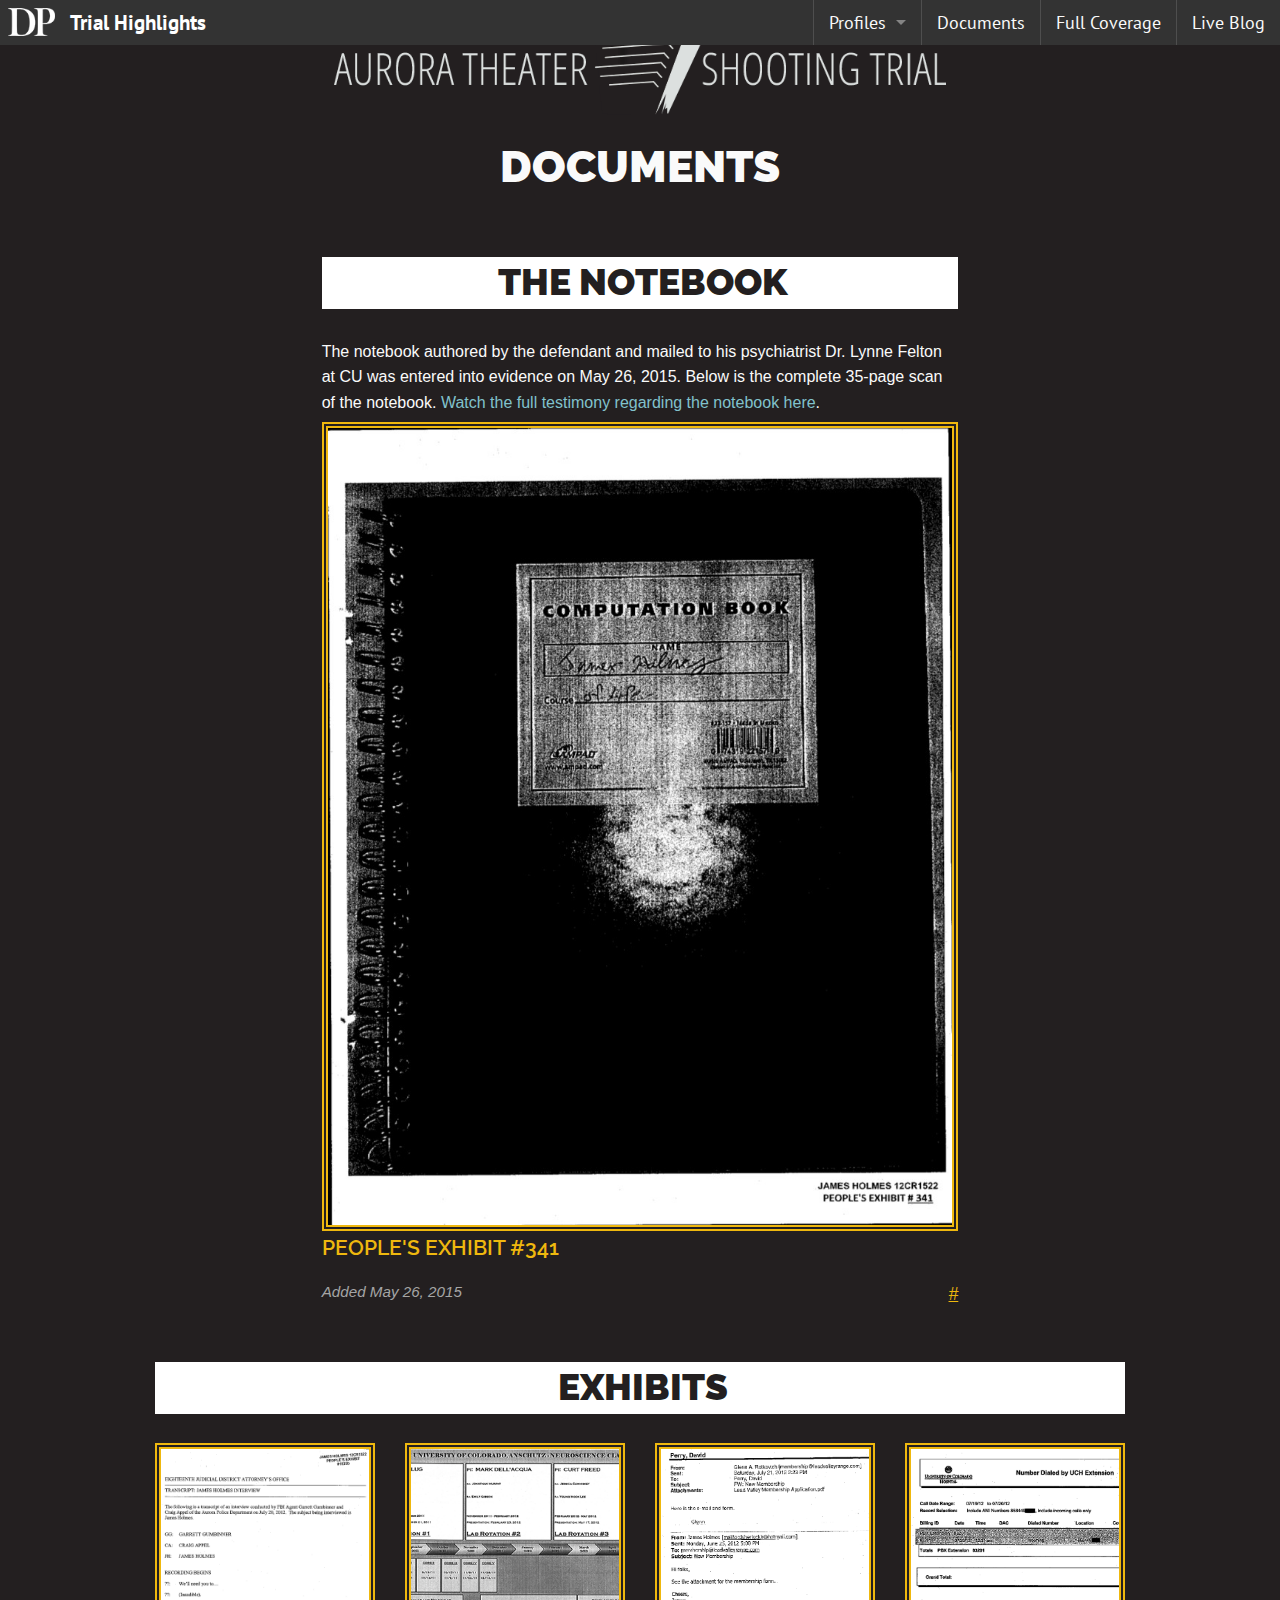
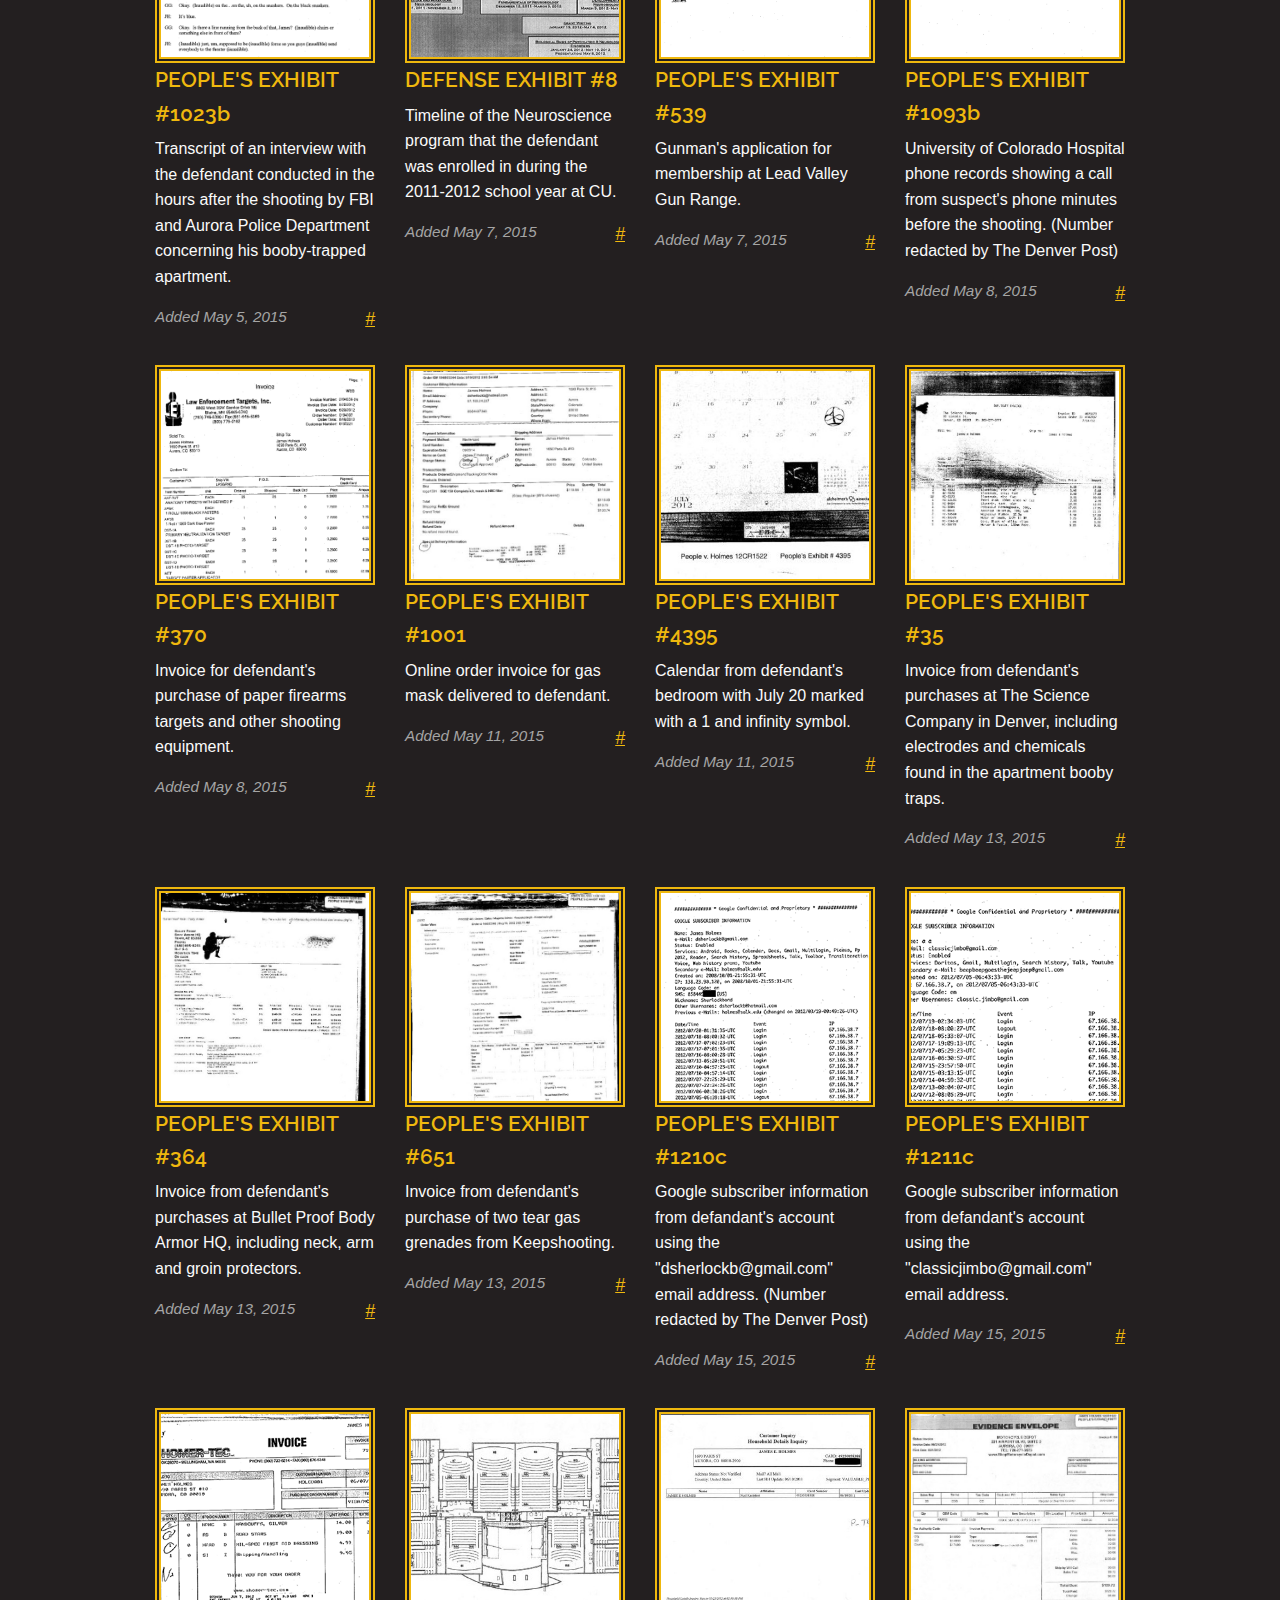
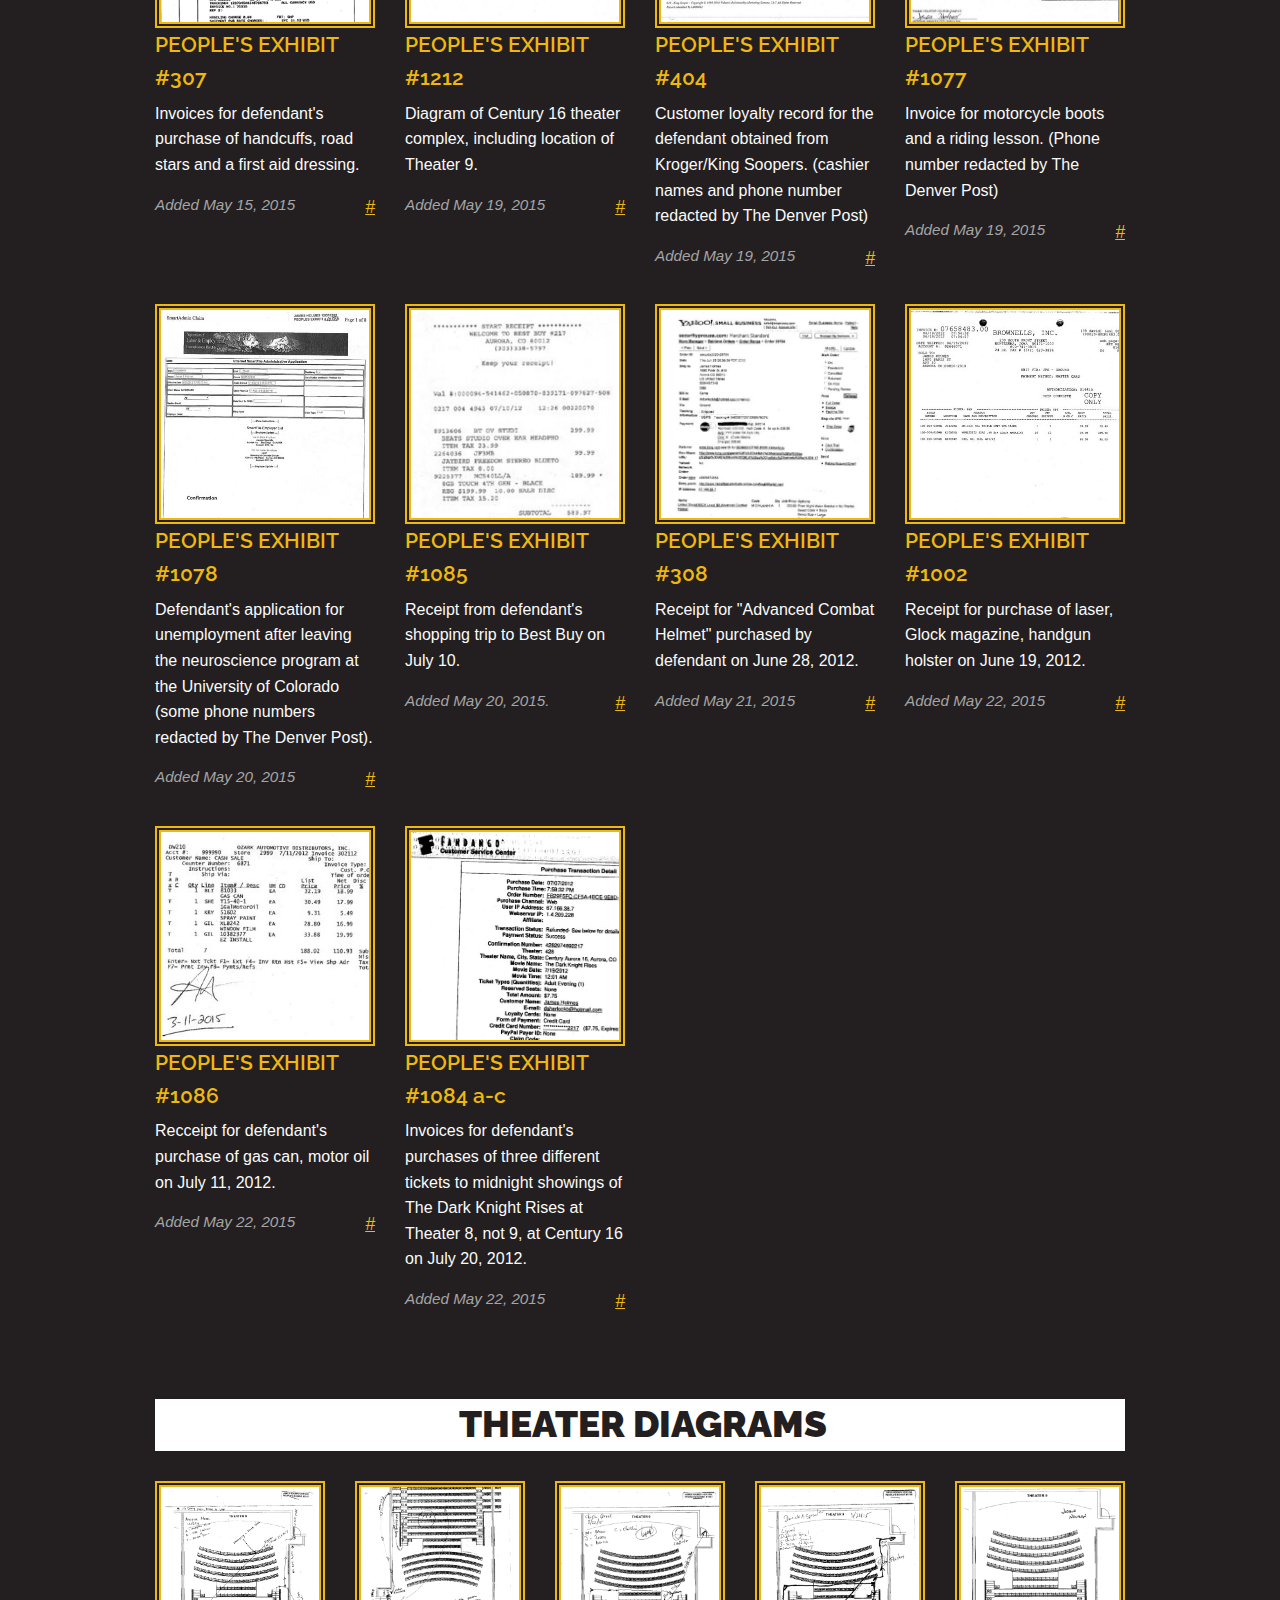
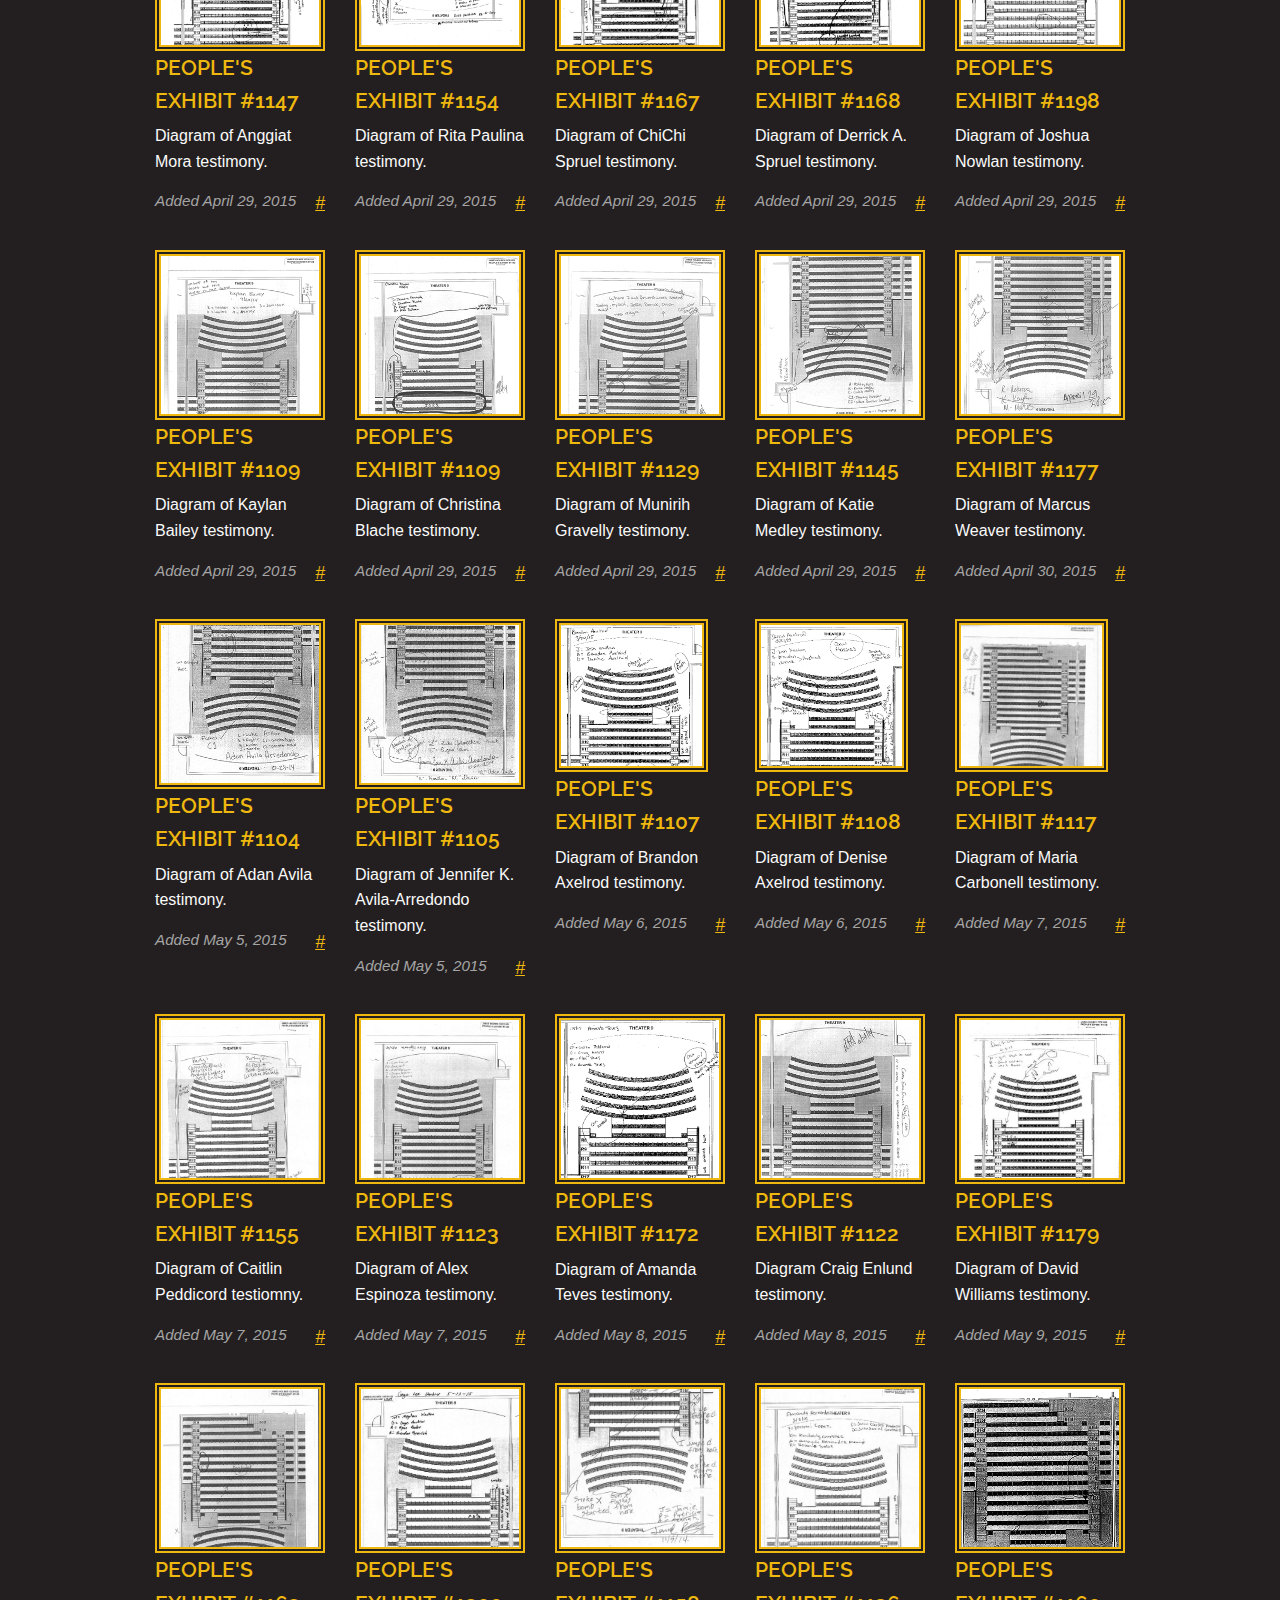
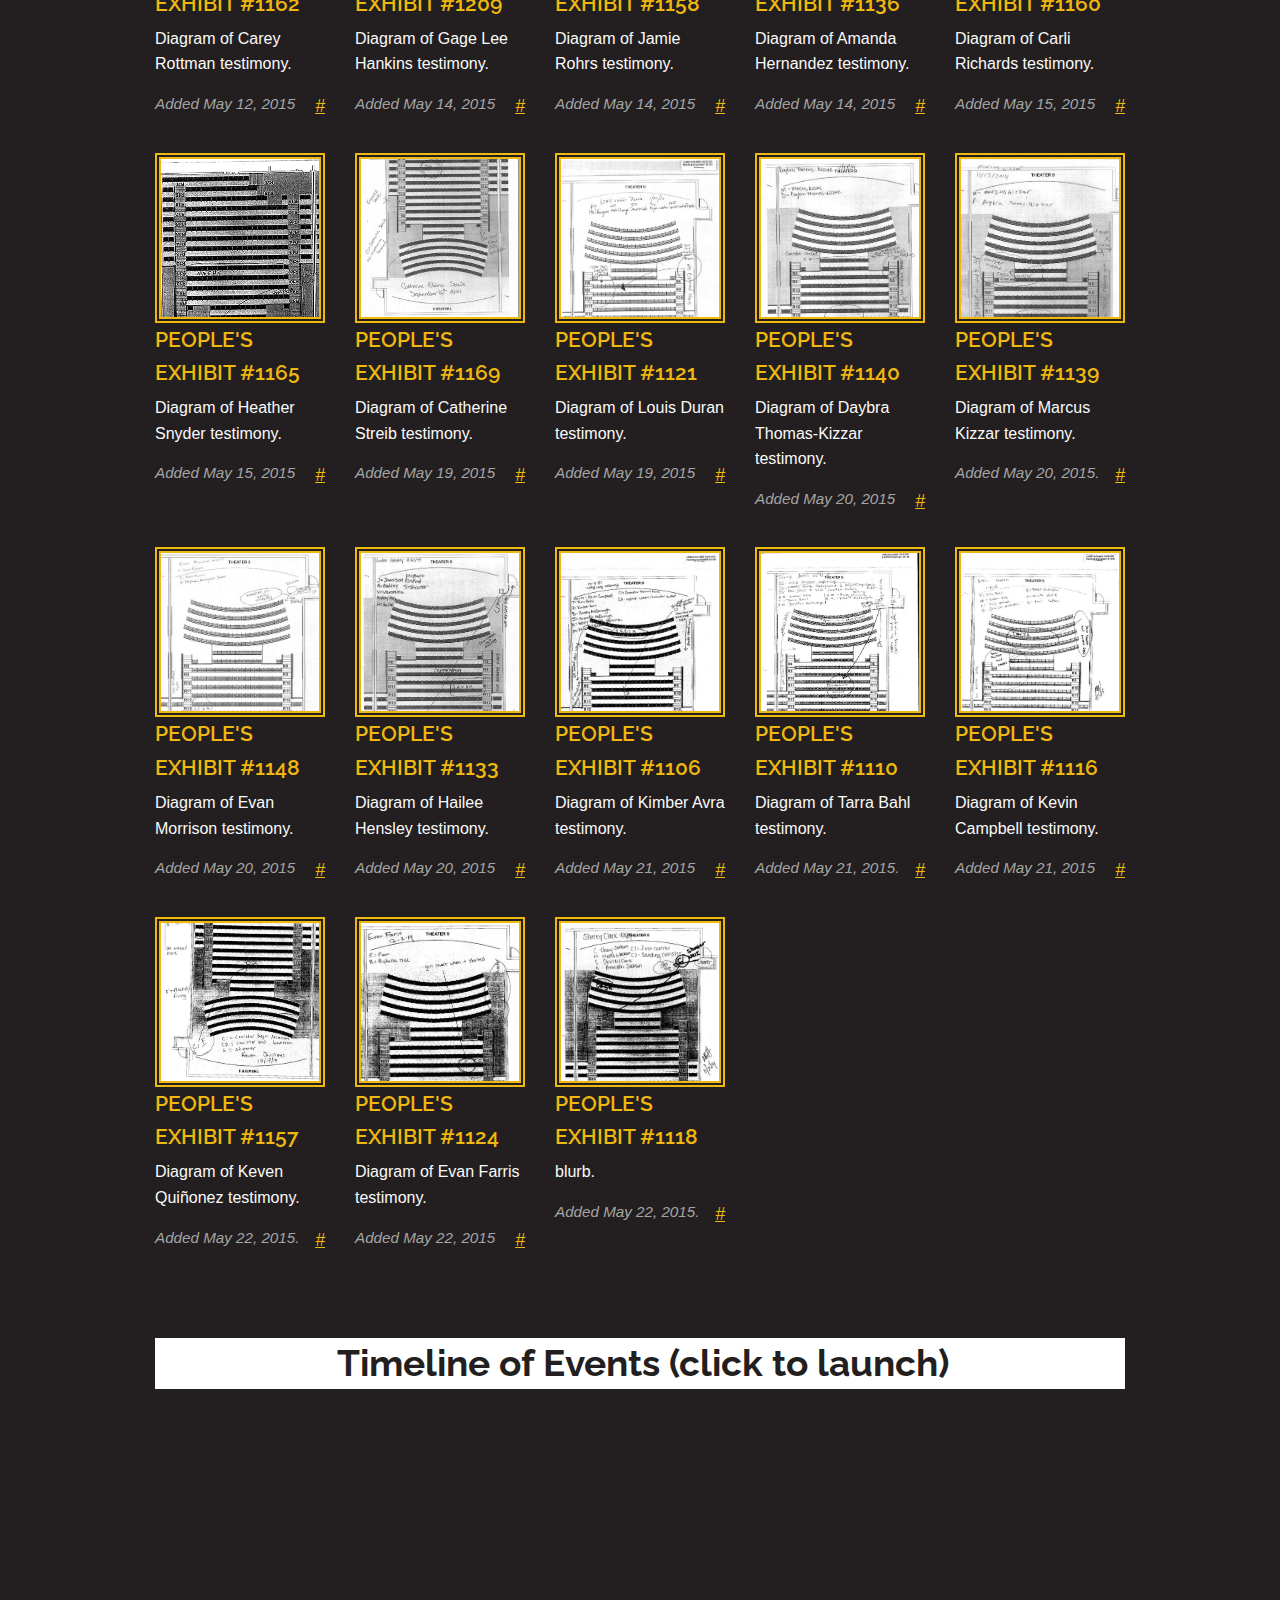
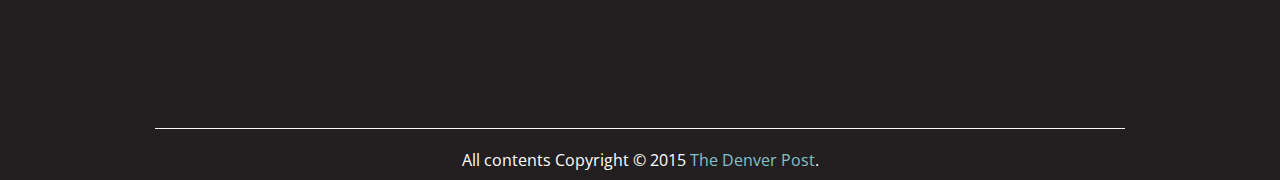
==== commit 094428fe: "New docs + notebook template." ====
--- a/docs-test.html
+++ b/docs-test.html
@@ -1,319 +1,980 @@
-<!doctype html>
-<html class="no-js" lang="en">
-<head>
-	<meta charset="utf-8" />
-	<meta name="viewport" content="width=device-width, initial-scale=1.0" />
-	<title>Trial of James Holmes: Denver Post Profiles & Documents</title>
-	<link rel="stylesheet" href="stylesheets/app.css" />
-	<!-- SOCIAL META -->
-	<!-- Update your html tag to include the itemscope and itemtype attributes. -->
-	<html itemscope itemtype="http://schema.org/Article">
-
-	<title>Aurora Theater Shooting Trial of James Holmes: Documents and a Timeline of Events</title>
-	<meta name="description" content="Find exhibits presented by both sides of the Aurora Theater Shooting Trial, plus a timeline of events." />
-
-	<!-- Schema.org markup for Google+ -->
-	<meta itemprop="name" content="Aurora Theater Shooting Trial of James Holmes: Documents and a Timeline of Events">
-	<meta itemprop="description" content="Find exhibits presented by both sides of the Aurora Theater Shooting Trial, plus a timeline of events.">
-	<meta itemprop="image" content="http://extras.denverpost.com/trial/img/courtroom/samour.jpg">
-
-	<!-- Twitter Card data -->
-	<meta name="twitter:card" content="summary_large_image">
-	<meta name="twitter:site" content="@denverpost">
-	<meta name="twitter:title" content="Aurora Theater Shooting Trial of James Holmes: Documents and a Timeline of Events">
-	<meta name="twitter:description" content="Find exhibits presented by both sides of the Aurora Theater Shooting Trial, plus a timeline of events.">
-	<meta name="twitter:creator" content="@denverpost">
-	<!-- Twitter summary card with large image must be at least 280x150px -->
-	<meta name="twitter:image:src" content="http://extras.denverpost.com/trial/img/courtroom/samour.jpg">
-
-	<!-- Open Graph data -->
-	<meta property="og:title" content="Aurora Theater Shooting Trial of James Holmes: Documents and a Timeline of Events" />
-	<meta property="og:type" content="article" />
-	<meta property="og:url" content="http://extras.denverpost.com/trial/docs.html" />
-	<meta property="og:image" content="http://extras.denverpost.com/trial/img/courtroom/samour.jpg" />
-	<meta property="og:description" content="Get to know the judge, lawyers and jury in the Aurora Theater Shooting Trial." />
-	<meta property="og:site_name" content="The Denver Post" />
-	<meta property="article:section" content="Aurora Theater Shooting Trial" />
-	<script src="bower_components/modernizr/modernizr.js"></script>
-	<link href='http://fonts.googleapis.com/css?family=PT+Sans:400,700|Open+Sans+Condensed:300,700|Open+Sans:400,300,600,700|Raleway:600,800,400,200' rel='stylesheet' type='text/css'>
-	<link rel="shortcut icon" href="http://extras.mnginteractive.com/live/media/favicon/dpo/favicon.ico" type="image/x-icon" />
-	<script type="text/javascript" src="http://www.googletagservices.com/tag/js/gpt.js"></script>
-	<link rel="stylesheet" href="stylesheets/style.css" />
-</head>
-<body>
-	<!-- OMNITURE -->
-	<div id="omniture" style="display:none">
-		<script type="text/javascript">var s_account="denverpost"</script>
-		<script type="text/javascript" src="http://extras.mnginteractive.com/live/omniture/sccore.js"></script>
-		<script type="text/javascript">
-			s.trackExternalLinks = false
-			s.pageName = document.title
-			s.channel = "Theater Shooting Trial Profiles"
-			s.prop1 = "D=g"
-			s.prop2 = "Theater Shooting Trial Profiles/?"
-			s.prop3 = "Theater Shooting Trial Profiles/?/?"
-			s.prop4 = "Theater Shooting Trial Profiles/?/?/?"
-			s.prop5 = "Theater Shooting Trial Profiles/?/?/?/" + document.title
-			var s_code=s.t();if(s_code)document.write(s_code)
-		</script>
-		<noscript><img src="http://denverpost.112.2O7.net/b/ss/denverpost/1/H.17--NS/0" height="1" width="1" border="0" alt="" /></noscript>
-	</div>
-	<!-- END OMNITURE -->
-	<!-- GOOGLE ANALYTICS -->
-	<script>
-		(function(i,s,o,g,r,a,m){i['GoogleAnalyticsObject']=r;i[r]=i[r]||function(){
-			(i[r].q=i[r].q||[]).push(arguments)},i[r].l=1*new Date();a=s.createElement(o),
-			m=s.getElementsByTagName(o)[0];a.async=1;a.src=g;m.parentNode.insertBefore(a,m)
-		})(window,document,'script','//www.google-analytics.com/analytics.js','ga');
-
-		ga('create', 'UA-61895892-1', 'auto');
-		ga('send', 'pageview');
-
-	</script>
-	<!-- END GOOGLE ANALYTICS -->
-	<!-- NAVIGATION BAR -->
-	<div class="fixed"><nav class="top-bar" data-topbar role="navigation">
-		<ul class="title-area">
-			<li class="name">
-				<a href="http://www.denverpost.com"><img src="img/logo-dp-small.png" style="height: 28px;margin: 8px 15px 8px 8px;float:left;" /></a><a href="http://theatertrial.denverpost.com"><p class="navtitle">Trial Highlights</p></a>
-			</li>
-			<!-- Remove the class "menu-icon" to get rid of menu icon. Take out "Menu" to just have icon alone -->
-			<li class="toggle-topbar menu-icon"><a href="#"><span></span></a></li>
-		</ul>
-
-		<section class="top-bar-section">
-			<!-- Right Nav Section -->
-			<ul class="right">
-				<li class="divider"></li>
-				<li class="top has-dropdown">
-					<a href="http://extras.denverpost.com/trial/profiles.html">Profiles</a>
-					<ul class="dropdown">
-						<li><a href="http://extras.denverpost.com/trial/victims.html">Victims</a></li>
-						<li><a href="http://extras.denverpost.com/trial/profiles.html">Courtroom</a></li>
-					</ul>
-				</li>
-				<li class="divider"></li>
-				<li class="top"><a href="http://extras.denverpost.com/trial/docs.html">Documents</a></li>
-				<li class="divider"></li>
-				<li class="top"><a href="http://denverpost.com/theater-shooting-trial">Full Coverage</a></li>
-				<li class="divider"></li>
-				<li class="top"><a href="http://live.denverpost.com/Event/LIVE_BLOG_The_Aurora_Theater_Shooting_Trial">Live Blog</a></li>
-			</ul>
-		</section>
-	</nav></div>
-
-	<!-- END NAVIGATION BAR -->
-	<!-- LOGO -->
-	<div class="row">
-		<div class="medium-10 medium-centered large-8 large-centered columns">
-			<p style="text-align:center;"><a href="http://theatertrial.denverpost.com"><img class="center" src="img/top-logo.png" style="padding:12px;margin:0 auto;" alt=""></a></p>
-			<h1 style="text-align:center;display:none;">TRIAL OF JAMES HOLMES: PROFILES, DOCUMENTS AND MORE</h1>      
-		</div>
-	</div>
-	<!-- END LOGO -->
-	<!-- TITLE -->
-	<div class="row">
-		<div class="small-12 columns">
-			<h1 style="text-transform:uppercase;text-align:center;font-weight:900;">DOCUMENTS</h1>
-			<!-- <p style="text-align:center;text-size:0.9em;font-style:italic;color:rgb(86,106,130);">Tap to zoom</p> -->
-		</div>
-	</div>
-	<!-- END TITLE -->
-	<!-- EXHIBITS -->
-	<div class="row" >
-		<div class="small-12 columns">
-			<div style="background-color:#ffffff;"><h2 style="text-transform:uppercase;text-align:center;font-weight:900;">EXHIBITS</h2></div>
-			<ul class="large-block-grid-3 medium-block-grid-3 small-block-grid-2">
-				<!-- EXHIBIT 539-->
-				<li>
-					<div class="row">
-						<div class="small-12 columns">
-							<a href="#" data-reveal-id="docmodal" onClick="javascript:docLoad('539.pdf')"><img style="width:90%" class="exhibit" src="./docs/539.png" class="imagelink" /></a>
-							<p class="doclabel">PEOPLE'S EXHIBIT #539</p>
-							<p><em>Gunman's application for membership at Lead Valley Gun Range.</em></p>
-						</div>
-					</div>
-				</li>
-				<!-- EXHIBIT  1093b-->
-				<li>
-					<div class="row">
-						<div class="small-12 columns">
-							<a href="#" data-reveal-id="docmodal" onClick="javascript:docLoad('1093b_redacted.pdf')"><img style="width:90%" class="exhibit" src="./docs/1093b.png" class="imagelink" /></a>
-							<p class="doclabel">PEOPLE'S EXHIBIT #1093b</p>
-							<p><em>University of Colorado Hospital phone records showing a call from suspect's phone minutes before the shooting. (number redacted by The Denver Post)</em></p>
-						</div>
-					</div>
-				</li>
-			</ul>
-		</div>
-	</div>
-	<!-- THEATER DIAGRAMS -->
-	<div class="row" >
-		<div class="small-12 columns">
-			<div style="background-color:#ffffff;"><h2 style="text-transform:uppercase;text-align:center;font-weight:900;">THEATER DIAGRAMS</h2></div>
-			<ul class="large-block-grid-5 medium-block-grid-3 small-block-grid-2">
-				<!-- EXHIBIT 1147 -->
-				<li>
-					<div class="row">
-						<div class="small-12 columns">
-							<a href="#" data-reveal-id="docmodal" onClick="javascript:docLoad('exhibit1147.pdf')"><img  class="exhibit" src="./docs/exhibit1147.png" class="imagelink" /></a>
-							<p class="doclabel">PEOPLE'S EXHIBIT #1147</p>
-							<p><em>Diagram of Anggiat Mora testimony.</em></p>
-						</div>
-					</div>
-				</li>
-				<!-- EXHIBIT  1154-->
-				<li>
-					<div class="row">
-						<div class="small-12 columns">
-							<a href="#" data-reveal-id="docmodal" onClick="javascript:docLoad('exhibit1154.pdf')"><img  class="exhibit" src="./docs/exhibit1154.png" class="imagelink" /></a>
-							<p class="doclabel">PEOPLE'S EXHIBIT #1154</p>
-							<p><em>Diagram of Rita Paulina testimony.</em></p>
-						</div>
-					</div>
-				</li>
-				<!-- EXHIBIT  1167-->
-				<li>
-					<div class="row">
-						<div class="small-12 columns">
-							<a href="#" data-reveal-id="docmodal" onClick="javascript:docLoad('exhibit1167.pdf')"><img  class="exhibit" src="./docs/exhibit1167.png" class="imagelink" /></a>
-							<p class="doclabel">PEOPLE'S EXHIBIT #1167</p>
-							<p><em>Diagram of ChiChi Spruel testimony.</em></p>
-						</div>
-					</div>
-				</li>
-				<!-- EXHIBIT  1168-->
-				<li>
-					<div class="row">
-						<div class="small-12 columns">
-							<a href="#" data-reveal-id="docmodal" onClick="javascript:docLoad('exhibit1168.pdf')"><img  class="exhibit" src="./docs/exhibit1168.png" class="imagelink" /></a>
-							<p class="doclabel">PEOPLE'S EXHIBIT #1168</p>
-							<p><em>Diagram of Derrick A. Spruel testimony.</em></p>
-						</div>
-					</div>
-				</li>
-				<!-- EXHIBIT  1198-->
-				<li>
-					<div class="row">
-						<div class="small-12 columns">
-							<a href="#" data-reveal-id="docmodal" onClick="javascript:docLoad('exhibit1198.pdf')"><img  class="exhibit" src="./docs/exhibit1198.png" class="imagelink" /></a>
-							<p class="doclabel">PEOPLE'S EXHIBIT #1198</p>
-							<p><em>Diagram of Joshua Nowlan testimony.</em></p>
-						</div>
-					</div>
-				</li>
-				<!-- EXHIBIT  1109-->
-				<li>
-					<div class="row">
-						<div class="small-12 columns">
-							<a href="#" data-reveal-id="docmodal" onClick="javascript:docLoad('exhibit1109.pdf')"><img  class="exhibit" src="./docs/exhibit1109.png" class="imagelink" /></a>
-							<p class="doclabel">PEOPLE'S EXHIBIT #1109</p>
-							<p><em>Diagram of Kaylan Bailey testimony.</em></p>
-						</div>
-					</div>
-				</li>						                
-				<!-- EXHIBIT  1112-->
-				<li>
-					<div class="row">
-						<div class="small-12 columns">
-							<a href="#" data-reveal-id="docmodal" onClick="javascript:docLoad('exhibit1112.pdf')"><img  class="exhibit" src="./docs/exhibit1112.png" class="imagelink" /></a>
-							<p class="doclabel">PEOPLE'S EXHIBIT #1109</p>
-							<p><em>Diagram of Christina Blache testimony.</em></p>
-						</div>
-					</div>
-				</li>
-				<!-- EXHIBIT  1129-->
-				<li>
-					<div class="row">
-						<div class="small-12 columns">
-							<a href="#" data-reveal-id="docmodal" onClick="javascript:docLoad('exhibit1129.pdf')"><img  class="exhibit" src="./docs/exhibit1129.png" class="imagelink" /></a>
-							<p class="doclabel">PEOPLE'S EXHIBIT #1129</p>
-							<p><em>Diagram of Munirih Gravelly testimony.</em></p>
-						</div>
-					</div>
-				</li>
-				<!-- EXHIBIT  1145-->
-				<li>
-					<div class="row">
-						<div class="small-12 columns">
-							<a href="#" data-reveal-id="docmodal" onClick="javascript:docLoad('exhibit1145.pdf')"><img  class="exhibit" src="./docs/exhibit1145.png" class="imagelink" /></a>
-							<p class="doclabel">PEOPLE'S EXHIBIT #1145</p>
-							<p><em>Diagram of Katie Medley testimony.</em></p>
-						</div>
-					</div>
-				</li>
-				<!-- EXHIBIT 1177-->
-				<li>
-					<div class="row">
-						<div class="small-12 columns">
-							<a href="#" data-reveal-id="docmodal" onClick="javascript:docLoad('exhibit1177.pdf')"><img  class="exhibit" src="./docs/exhibit1177.png" class="imagelink" /></a>
-							<p class="doclabel">PEOPLE'S EXHIBIT #1177</p>
-							<p><em>Diagram of Marcus Weaver testimony.</em></p>
-						</div>
-					</div>
-				</li>
-				<!-- EXHIBIT  1104-->
-				<li>
-					<div class="row">
-						<div class="small-12 columns">
-							<a href="#" data-reveal-id="docmodal" onClick="javascript:docLoad('1104.pdf')"><img  class="exhibit" src="./docs/1104.png" class="imagelink" /></a>
-							<p class="doclabel">PEOPLE'S EXHIBIT #1104</p>
-							<p><em>Diagram of Adan Avila Arredondo testimony.</em></p>
-						</div>
-					</div>
-				</li>
-				<!-- EXHIBIT 1105-->
-				<li>
-					<div class="row">
-						<div class="small-12 columns">
-							<a href="#" data-reveal-id="docmodal" onClick="javascript:docLoad('1105.pdf')"><img  class="exhibit" src="./docs/1105.png" class="imagelink" /></a>
-							<p class="doclabel">PEOPLE'S EXHIBIT #1105</p>
-							<p><em>Diagram of Jennifer K. Avila-Arredondo testimony.</em></p>
-						</div>
-					</div>
-				</li>
-			</ul>
-		</div>
-	</div>
-	<!-- END EXHIBIT -->
-	<!-- TIMELINE -->
-	<div class="row">
-		<div class="small-12 columns">
-			<div style="background-color:#ffffff;"><a href="http://extras.denverpost.com/trial/timeline.html"><h2 style="text-align:center;">Timeline of Events (click to launch)</h2></a></div>
-		</div>
-	</div>
-	<!-- END TIMELINE -->
-	<!-- FOOTER -->
-	<div class="row">
-		<div class="small-12 columns">
-			<hr>
-			<p style="text-align:center;color:#ffffff;font-family:'Open Sans', sans-serif;">All contents Copyright © 2015 <a href="http://www.denverpost.com/" title="The Denver Post" target="_blank">The Denver Post</a>.</span></p>
-		</div>
-	</div>
-
-	<div id="docmodal" class="reveal-modal xlarge" data-reveal aria-hidden="true" role="dialog" style="height:80%;">
-	<div id="doctainer" style="width:100%;height:92%;">
-		</div>
-		<div class="row" style="padding-top:12px;">
-			<div class="small-4 columns"><a href="#" data-reveal-id="judge" class="button expand">&#9664; PREV</a></div>
-			<div class="small-4 columns collapse"><a class="button closered expand custom-close-reveal-modal">&#215; CLOSE</a></div>
-			<div class="small-4 columns"><a href="#" data-reveal-id="pearson" class="button expand">NEXT &#9654;</a></div>
-		</div>
-		<a class="close-reveal-modal" aria-label="Close">&#215;</a>
-	</div>
-
-
-	<script src="bower_components/jquery/dist/jquery.min.js"></script>
-	<script src="bower_components/foundation/js/foundation.min.js"></script>
-	<script src="js/app.js"></script>
-	<script>
-
-		function docLoad(docURL) {
-			$('#doctainer').html('');
-			var frameData = '<iframe src="http://extras.denverpost.com/trial/ViewerJS/#../docs/' + docURL + '" style="border:none;width:100%;height:100%;" id="docframe"></iframe>';
-			$('#doctainer').append(frameData);
-		}
-
-	</script>
-</body>
-</html>
+<!doctype html>
+<html class="no-js" lang="en">
+<head>
+	<meta charset="utf-8" />
+	<meta name="viewport" content="width=device-width, initial-scale=1.0" />
+	<title>Trial of James Holmes: Denver Post Profiles & Documents</title>
+	<link rel="stylesheet" href="stylesheets/app.css" />
+	<!-- SOCIAL META -->
+	<!-- Update your html tag to include the itemscope and itemtype attributes. -->
+	<html itemscope itemtype="http://schema.org/Article">
+
+	<title>Aurora Theater Shooting Trial of James Holmes: Documents and a Timeline of Events</title>
+	<meta name="description" content="Find exhibits presented by both sides of the Aurora Theater Shooting Trial, plus a timeline of events." />
+
+	<!-- Schema.org markup for Google+ -->
+	<meta itemprop="name" content="Aurora Theater Shooting Trial of James Holmes: Documents and a Timeline of Events">
+	<meta itemprop="description" content="Find exhibits presented by both sides of the Aurora Theater Shooting Trial, plus a timeline of events.">
+	<meta itemprop="image" content="http://extras.denverpost.com/trial/img/courtroom/samour.jpg">
+
+	<!-- Twitter Card data -->
+	<meta name="twitter:card" content="summary_large_image">
+	<meta name="twitter:site" content="@denverpost">
+	<meta name="twitter:title" content="Aurora Theater Shooting Trial of James Holmes: Documents and a Timeline of Events">
+	<meta name="twitter:description" content="Find exhibits presented by both sides of the Aurora Theater Shooting Trial, plus a timeline of events.">
+	<meta name="twitter:creator" content="@denverpost">
+	<!-- Twitter summary card with large image must be at least 280x150px -->
+	<meta name="twitter:image:src" content="http://extras.denverpost.com/trial/img/courtroom/samour.jpg">
+
+	<!-- Open Graph data -->
+	<meta property="og:title" content="Aurora Theater Shooting Trial of James Holmes: Documents and a Timeline of Events" />
+	<meta property="og:type" content="article" />
+	<meta property="og:url" content="http://extras.denverpost.com/trial/docs.html" />
+	<meta property="og:image" content="http://extras.denverpost.com/trial/img/courtroom/samour.jpg" />
+	<meta property="og:description" content="Get to know the judge, lawyers and jury in the Aurora Theater Shooting Trial." />
+	<meta property="og:site_name" content="The Denver Post" />
+	<meta property="article:section" content="Aurora Theater Shooting Trial" />
+	<script src="bower_components/modernizr/modernizr.js"></script>
+	<link href='http://fonts.googleapis.com/css?family=PT+Sans:400,700|Open+Sans+Condensed:300,700|Open+Sans:400,300,600,700|Raleway:600,800,400,200' rel='stylesheet' type='text/css'>
+	<link rel="shortcut icon" href="http://extras.mnginteractive.com/live/media/favicon/dpo/favicon.ico" type="image/x-icon" />
+	<script type="text/javascript" src="http://www.googletagservices.com/tag/js/gpt.js"></script>
+	<link rel="stylesheet" href="stylesheets/style.css" />
+</head>
+<body>
+	<!-- OMNITURE -->
+	<div id="omniture" style="display:none">
+		<script type="text/javascript">var s_account="denverpost"</script>
+		<script type="text/javascript" src="http://extras.mnginteractive.com/live/omniture/sccore.js"></script>
+		<script type="text/javascript">
+			s.trackExternalLinks = false
+			s.pageName = document.title
+			s.channel = "Theater Shooting Trial Profiles"
+			s.prop1 = "D=g"
+			s.prop2 = "Theater Shooting Trial Profiles/?"
+			s.prop3 = "Theater Shooting Trial Profiles/?/?"
+			s.prop4 = "Theater Shooting Trial Profiles/?/?/?"
+			s.prop5 = "Theater Shooting Trial Profiles/?/?/?/" + document.title
+			var s_code=s.t();if(s_code)document.write(s_code)
+		</script>
+		<noscript><img src="http://denverpost.112.2O7.net/b/ss/denverpost/1/H.17--NS/0" height="1" width="1" border="0" alt="" /></noscript>
+	</div>
+	<!-- END OMNITURE -->
+	<!-- GOOGLE ANALYTICS -->
+	<script>
+		(function(i,s,o,g,r,a,m){i['GoogleAnalyticsObject']=r;i[r]=i[r]||function(){
+			(i[r].q=i[r].q||[]).push(arguments)},i[r].l=1*new Date();a=s.createElement(o),
+			m=s.getElementsByTagName(o)[0];a.async=1;a.src=g;m.parentNode.insertBefore(a,m)
+		})(window,document,'script','//www.google-analytics.com/analytics.js','ga');
+
+		ga('create', 'UA-61895892-1', 'auto');
+		ga('send', 'pageview');
+
+	</script>
+	<!-- END GOOGLE ANALYTICS -->
+	<!-- NAVIGATION BAR -->
+	<div class="fixed"><nav class="top-bar" data-topbar role="navigation">
+		<ul class="title-area">
+			<li class="name">
+				<a href="http://www.denverpost.com"><img src="img/logo-dp-small.png" style="height: 28px;margin: 8px 15px 8px 8px;float:left;" /></a><a href="http://theatertrial.denverpost.com"><p class="navtitle">Trial Highlights</p></a>
+			</li>
+			<!-- Remove the class "menu-icon" to get rid of menu icon. Take out "Menu" to just have icon alone -->
+			<li class="toggle-topbar menu-icon"><a href="#"><span></span></a></li>
+		</ul>
+
+		<section class="top-bar-section">
+			<!-- Right Nav Section -->
+			<ul class="right">
+				<li class="divider"></li>
+				<li class="top has-dropdown">
+					<a href="http://extras.denverpost.com/trial/profiles.html">Profiles</a>
+					<ul class="dropdown">
+						<li><a href="http://extras.denverpost.com/trial/victims.html">Victims</a></li>
+						<li><a href="http://extras.denverpost.com/trial/profiles.html">Courtroom</a></li>
+					</ul>
+				</li>
+				<li class="divider"></li>
+				<li class="top"><a href="http://extras.denverpost.com/trial/docs.html">Documents</a></li>
+				<li class="divider"></li>
+				<li class="top"><a href="http://denverpost.com/theater-shooting-trial">Full Coverage</a></li>
+				<li class="divider"></li>
+				<li class="top"><a href="http://live.denverpost.com/Event/LIVE_BLOG_The_Aurora_Theater_Shooting_Trial">Live Blog</a></li>
+			</ul>
+		</section>
+	</nav></div>
+
+	<!-- END NAVIGATION BAR -->
+	<!-- LOGO -->
+	<div class="row">
+		<div class="medium-10 medium-centered large-8 large-centered columns">
+			<p style="text-align:center;"><a href="http://theatertrial.denverpost.com"><img class="center" src="img/top-logo.png" style="padding:12px;margin:0 auto;" alt=""></a></p>
+			<h1 style="text-align:center;display:none;">TRIAL OF JAMES HOLMES: PROFILES, DOCUMENTS AND MORE</h1>      
+		</div>
+	</div>
+	<!-- END LOGO -->
+	<!-- TITLE -->
+	<div class="row">
+		<div class="small-12 columns">
+			<h1 style="text-transform:uppercase;text-align:center;font-weight:900;">DOCUMENTS</h1>
+			<!-- <p style="text-align:center;text-size:0.9em;font-style:italic;color:rgb(86,106,130);">Tap to zoom</p> -->
+		</div>
+	</div>
+	<!-- END TITLE -->
+	<div class="row" >
+		<div class="small-12 large-8 medium-10 medium-centered large-centered columns">
+			<div style="background-color:#ffffff;"><h2 style="text-transform:uppercase;text-align:center;font-weight:900;">THE NOTEBOOK</h2></div>
+			<!-- THE NOTEBOOK -->
+			<p>The notebook authored by the defendant and mailed to his psychiatrist Dr. Lynne Felton at CU was entered into evidence on May 26, 2015. Below is the complete 35-page scan of the notebook. <a href="http://dptv.denverpost.com/2015/05/27/james-holmes-notebook-testimony-theater-shooting/">Watch the full testimony regarding the notebook here</a>.</p>
+			<a href="#" data-reveal-id="docmodal" class="documentlink" data-doc-id="notebook.pdf"><img  class="exhibit imagelink" src="./docs/notebook.jpg"/></a>
+			<p class="doclabel">PEOPLE'S EXHIBIT #341</p>
+			<p class="addeddate">Added May 26, 2015<a href="#notebook" class="permalinkhash">#</a></p>
+		</div>
+	</div>
+	<!-- <div class="row">
+		<div class="medium-6 columns">
+			
+			
+		</div>
+		<div class="medium-6 columns">
+
+			<!-- <h2 style="text-transform:uppercase;color:#ffffff;margin-top:0;text-align:center;font-weight:900;">SECTIONS</h2>
+			<ul class="large-block-grid-3 small-block-grid-2"> -->
+				<!-- SECTION 1 -->
+				<!-- <li>
+					<div class="row">
+						<div class="small-12 columns">
+							<a href="#" data-reveal-id="docmodal" class="documentlink" data-doc-id="NAME.pdf"><img  class="exhibit imagelink" src="http://placehold.it/500x500&text=section"/></a>
+							<p class="doclabel" style="text-align:center;">"Diagrams"</p>
+							<p>Blurb graf.</p>
+							<p class="addeddate"><a href="#number" class="permalinkhash">#</a></p>
+						</div>
+					</div>
+				</li> -->
+				<!-- SECTION 1 -->
+				<!-- <li>
+					<div class="row">
+						<div class="small-12 columns">
+							<a href="#" data-reveal-id="docmodal" class="documentlink" data-doc-id="NAME.pdf"><img  class="exhibit imagelink" src="http://placehold.it/500x500&text=section"/></a>
+							<p class="doclabel" style="text-align:center;">"Everything"</p>
+							<p>Blurb graf.</p>
+							<p class="addeddate"><a href="#number" class="permalinkhash">#</a></p>
+						</div>
+					</div>
+				</li> -->
+				<!-- SECTION 1 -->
+				<!-- <li>
+					<div class="row">
+						<div class="small-12 columns">
+							<a href="#" data-reveal-id="docmodal" class="documentlink" data-doc-id="NAME.pdf"><img  class="exhibit imagelink" src="http://placehold.it/500x500&text=section"/></a>
+							<p class="doclabel" style="text-align:center;">"Insights into the mind of madness"</p>
+							<p>Blurb graf.</p>
+							<p class="addeddate"><a href="#number" class="permalinkhash">#</a></p>
+						</div>
+					</div>
+				</li> -->
+				<!-- SECTION 1 -->
+		<!-- 		<li>
+					<div class="row">
+						<div class="small-12 columns">
+							<a href="#" data-reveal-id="docmodal" class="documentlink" data-doc-id="NAME.pdf"><img  class="exhibit imagelink" src="http://placehold.it/500x500&text=section"/></a>
+							<p class="doclabel" style="text-align:center;">"Everything"</p>
+							<p class="addeddate"><a href="#number" class="permalinkhash">#</a></p>
+						</div>
+					</div>
+				</li> -->
+				<!-- SECTION 1 -->
+				<!-- <li>
+					<div class="row">
+						<div class="small-12 columns">
+							<a href="#" data-reveal-id="docmodal" class="documentlink" data-doc-id="NAME.pdf"><img  class="exhibit imagelink" src="http://placehold.it/500x500&text=section"/></a>
+							<p class="doclabel" style="text-align:center;">"Everything"</p>
+							<p class="addeddate"><a href="#number" class="permalinkhash">#</a></p>
+						</div>
+					</div>
+				</li> -->
+				<!-- SECTION 1 -->
+				<!-- <li>
+					<div class="row">
+						<div class="small-12 columns">
+							<a href="#" data-reveal-id="docmodal" class="documentlink" data-doc-id="NAME.pdf"><img  class="exhibit imagelink" src="http://placehold.it/500x500&text=section"/></a>
+							<p class="doclabel" style="text-align:center;">"Everything"</p>
+							<p class="addeddate"><a href="#number" class="permalinkhash">#</a></p>
+						</div>
+					</div>
+				</li>
+				<ul> -->
+				<!-- </div>
+			</div> -->
+			<!-- EXHIBITS -->
+			<div class="row" >
+				<div class="small-12 columns">
+					<div style="background-color:#ffffff;"><h2 style="text-transform:uppercase;text-align:center;font-weight:900;">EXHIBITS</h2></div>
+					<ul class="large-block-grid-4 medium-block-grid-3 small-block-grid-2">
+						<!-- EXHIBIT 1023b-->
+						<li>
+							<div class="row">
+								<div class="small-12 columns">
+									<a href="#" data-reveal-id="docmodal" class="documentlink" data-doc-id="1023b.pdf"><img  class="exhibit imagelink" src="./docs/1023b.png"/></a>
+									<p class="doclabel">PEOPLE'S EXHIBIT #1023b</p>
+									<p>Transcript of an interview with the defendant conducted in the hours after the shooting by FBI and Aurora Police Department concerning his booby-trapped apartment.</p>
+									<p class="addeddate">Added May 5, 2015<a href="#1023b" class="permalinkhash">#</a></p>
+								</div>
+							</div>
+						</li>
+						<!-- EXHIBIT 8 -->
+						<li>
+							<div class="row">
+								<div class="small-12 columns">
+									<a href="#" data-reveal-id="docmodal" class="documentlink" data-doc-id="exhibit8.pdf"><img  class="exhibit imagelink" src="./docs/exhibit8.png"/></a>
+									<p class="doclabel">DEFENSE EXHIBIT #8</p>
+									<p>Timeline of the Neuroscience program that the defendant was enrolled in during the 2011-2012 school year at CU.</p>
+									<p class="addeddate">Added May 7, 2015<a href="#exhibit8" class="permalinkhash">#</a></p>
+								</div>
+							</div>
+						</li>
+						<!-- EXHIBIT 539-->
+						<li>
+							<div class="row">
+								<div class="small-12 columns">
+									<a href="#" data-reveal-id="docmodal" class="documentlink" data-doc-id="539.pdf"><img  class="exhibit imagelink" src="./docs/539.png"/></a>
+									<p class="doclabel">PEOPLE'S EXHIBIT #539</p>
+									<p>Gunman's application for membership at Lead Valley Gun Range.</p>
+									<p class="addeddate">Added May 7, 2015<a href="#539" class="permalinkhash">#</a></p>
+								</div>
+							</div>
+						</li>
+						<!-- EXHIBIT  1093b-->
+						<li>
+							<div class="row">
+								<div class="small-12 columns">
+									<a href="#" data-reveal-id="docmodal" class="documentlink" data-doc-id="1093b_redacted.pdf"><img  class="exhibit imagelink" src="./docs/1093b.png"/></a>
+									<p class="doclabel">PEOPLE'S EXHIBIT #1093b</p>
+									<p>University of Colorado Hospital phone records showing a call from suspect's phone minutes before the shooting. (Number redacted by The Denver Post)</p>
+									<p class="addeddate">Added May 8, 2015<a href="#1093b_redacted" class="permalinkhash">#</a></p>
+								</div>
+							</div>
+						</li>
+						<!-- EXHIBIT 370-->
+						<li>
+							<div class="row">
+								<div class="small-12 columns">
+									<a href="#" data-reveal-id="docmodal" class="documentlink" data-doc-id="370.pdf"><img src="./docs/370.png" class="exhibit imagelink" /></a>
+									<p class="doclabel">PEOPLE'S EXHIBIT #370</p>
+									<p>Invoice for defendant's purchase of paper firearms targets and other shooting equipment.</p>
+									<p class="addeddate">Added May 8, 2015<a href="#370" class="permalinkhash">#</a></p>
+								</div>
+							</div>
+						</li>
+						<!-- EXHIBIT 1001-->
+						<li>
+							<div class="row">
+								<div class="small-12 columns">
+									<a href="#" data-reveal-id="docmodal" class="documentlink" data-doc-id="1001.pdf"><img src="./docs/1001.jpg" class="exhibit imagelink" /></a>
+									<p class="doclabel">PEOPLE'S EXHIBIT #1001</p>
+									<p>Online order invoice for gas mask delivered to defendant.</p>
+									<p class="addeddate">Added May 11, 2015<a href="#1001" class="permalinkhash">#</a></p>
+								</div>
+							</div>
+						</li>
+						<!-- EXHIBIT 4395-->
+						<li>
+							<div class="row">
+								<div class="small-12 columns">
+									<a href="#" data-reveal-id="docmodal" class="documentlink" data-doc-id="4395.pdf"><img src="./docs/4395.jpg" class="exhibit imagelink" /></a>
+									<p class="doclabel">PEOPLE'S EXHIBIT #4395</p>
+									<p>Calendar from defendant's bedroom with July 20 marked with a 1 and infinity symbol.</p>
+									<p class="addeddate">Added May 11, 2015<a href="#4395" class="permalinkhash">#</a></p>
+								</div>
+							</div>
+						</li>
+						<!-- EXHIBIT 359-->
+						<li>
+							<div class="row">
+								<div class="small-12 columns">
+									<a href="#" data-reveal-id="docmodal" class="documentlink" data-doc-id="359.pdf"><img src="./docs/359.jpg" class="exhibit imagelink" /></a>
+									<p class="doclabel">PEOPLE'S EXHIBIT #35</p>
+									<p>Invoice from defendant's purchases at The Science Company in Denver, including electrodes and chemicals found in the apartment booby traps.</p>
+									<p class="addeddate">Added May 13, 2015<a href="#359" class="permalinkhash">#</a></p>
+								</div>
+							</div>
+						</li>
+						<!-- EXHIBIT 364-->
+						<li>
+							<div class="row">
+								<div class="small-12 columns">
+									<a href="#" data-reveal-id="docmodal" class="documentlink" data-doc-id="364.pdf"><img src="./docs/364.jpg" class="exhibit imagelink" /></a>
+									<p class="doclabel">PEOPLE'S EXHIBIT #364</p>
+									<p>Invoice from defendant's purchases at Bullet Proof Body Armor HQ, including neck, arm and groin protectors.</p>
+									<p class="addeddate">Added May 13, 2015<a href="#364" class="permalinkhash">#</a></p>
+								</div>
+							</div>
+						</li>
+						<!-- EXHIBIT 651-->
+						<li>
+							<div class="row">
+								<div class="small-12 columns">
+									<a href="#" data-reveal-id="docmodal" class="documentlink" data-doc-id="651.pdf"><img src="./docs/651.jpg" class="exhibit imagelink" /></a>
+									<p class="doclabel">PEOPLE'S EXHIBIT #651</p>
+									<p>Invoice from defendant's purchase of two tear gas grenades from Keepshooting.</p>
+									<p class="addeddate">Added May 13, 2015<a href="#651" class="permalinkhash">#</a></p>
+								</div>
+							</div>
+						</li>
+						<!-- EXHIBIT 1210c-->
+						<li>
+							<div class="row">
+								<div class="small-12 columns">
+									<a href="#" data-reveal-id="docmodal" class="documentlink" data-doc-id="1210c.pdf"><img  class="exhibit imagelink" src="./docs/1210c.png"/></a>
+									<p class="doclabel">PEOPLE'S EXHIBIT #1210c</p>
+									<p>Google subscriber information from defandant's account using the "dsherlockb@gmail.com" email address. (Number redacted by The Denver Post)</p>
+									<p class="addeddate">Added May 15, 2015<a href="#1210c" class="permalinkhash">#</a></p>
+								</div>
+							</div>
+						</li>
+						<!-- EXHIBIT 1211c-->
+						<li>
+							<div class="row">
+								<div class="small-12 columns">
+									<a href="#" data-reveal-id="docmodal" class="documentlink" data-doc-id="1211c.pdf"><img  class="exhibit imagelink" src="./docs/1211c.png"/></a>
+									<p class="doclabel">PEOPLE'S EXHIBIT #1211c</p>
+									<p>Google subscriber information from defandant's account using the "classicjimbo@gmail.com" email address.</p>
+									<p class="addeddate">Added May 15, 2015<a href="#1211c" class="permalinkhash">#</a></p>
+								</div>
+							</div>
+						</li>
+						<!-- EXHIBIT 307-->
+						<li>
+							<div class="row">
+								<div class="small-12 columns">
+									<a href="#" data-reveal-id="docmodal" class="documentlink" data-doc-id="307.pdf"><img  class="exhibit imagelink" src="./docs/307.png"/></a>
+									<p class="doclabel">PEOPLE'S EXHIBIT #307</p>
+									<p>Invoices for defendant's purchase of handcuffs, road stars and a first aid dressing.</p>
+									<p class="addeddate">Added May 15, 2015<a href="#307" class="permalinkhash">#</a></p>
+								</div>
+							</div>
+						</li>
+						<!-- EXHIBIT 1212-->
+						<li>
+							<div class="row">
+								<div class="small-12 columns">
+									<a href="#" data-reveal-id="docmodal" class="documentlink" data-doc-id="1212.pdf"><img  class="exhibit imagelink" src="./docs/1212.jpg"/></a>
+									<p class="doclabel">PEOPLE'S EXHIBIT #1212</p>
+									<p>Diagram of Century 16 theater complex, including location of Theater 9.</p>
+									<p class="addeddate">Added May 19, 2015<a href="#1212" class="permalinkhash">#</a></p>
+								</div>
+							</div>
+						</li>
+						<!-- EXHIBIT 404-->
+						<li>
+							<div class="row">
+								<div class="small-12 columns">
+									<a href="#" data-reveal-id="docmodal" class="documentlink" data-doc-id="404.pdf"><img  class="exhibit imagelink" src="./docs/404.jpg"/></a>
+									<p class="doclabel">PEOPLE'S EXHIBIT #404</p>
+									<p>Customer loyalty record for the defendant obtained from Kroger/King Soopers. (cashier names and phone number redacted by The Denver Post)</p>
+									<p class="addeddate">Added May 19, 2015<a href="#404" class="permalinkhash">#</a></p>
+								</div>
+							</div>
+						</li>
+						<!-- EXHIBIT 1077-->
+						<li>
+							<div class="row">
+								<div class="small-12 columns">
+									<a href="#" data-reveal-id="docmodal" class="documentlink" data-doc-id="1077.pdf"><img  class="exhibit imagelink" src="./docs/1077.jpg"/></a>
+									<p class="doclabel">PEOPLE'S EXHIBIT #1077</p>
+									<p>Invoice for motorcycle boots and a riding lesson. (Phone number redacted by The Denver Post)</p>
+									<p class="addeddate">Added May 19, 2015<a href="#1077" class="permalinkhash">#</a></p>
+								</div>
+							</div>
+						</li>
+						<!-- EXHIBIT 1078-->
+						<li>
+							<div class="row">
+								<div class="small-12 columns">
+									<a href="#" data-reveal-id="docmodal" class="documentlink" data-doc-id="1078.pdf"><img  class="exhibit imagelink" src="./docs/1078.jpg"/></a>
+									<p class="doclabel">PEOPLE'S EXHIBIT #1078</p>
+									<p>Defendant's application for unemployment after leaving the neuroscience program at the University of Colorado (some phone numbers redacted by The Denver Post).</p>
+									<p class="addeddate">Added May 20, 2015<a href="#1078" class="permalinkhash">#</a></p>
+								</div>
+							</div>
+						</li>
+						<!-- EXHIBIT 1085-->
+						<li>
+							<div class="row">
+								<div class="small-12 columns">
+									<a href="#" data-reveal-id="docmodal" class="documentlink" data-doc-id="1085.pdf"><img  class="exhibit imagelink" src="./docs/1085.jpg"/></a>
+									<p class="doclabel">PEOPLE'S EXHIBIT #1085</p>
+									<p>Receipt from defendant's shopping trip to Best Buy on July 10.</p>
+									<p class="addeddate">Added May 20, 2015.<a href="#1085" class="permalinkhash">#</a></p>
+								</div>
+							</div>
+						</li>
+						<!-- EXHIBIT 308-->
+						<li>
+							<div class="row">
+								<div class="small-12 columns">
+									<a href="#" data-reveal-id="docmodal" class="documentlink" data-doc-id="308.pdf"><img  class="exhibit imagelink" src="./docs/308.jpg"/></a>
+									<p class="doclabel">PEOPLE'S EXHIBIT #308</p>
+									<p>Receipt for "Advanced Combat Helmet" purchased by defendant on June 28, 2012.</p>
+									<p class="addeddate">Added May 21, 2015<a href="#308" class="permalinkhash">#</a></p>
+								</div>
+							</div>
+						</li>
+						<!-- EXHIBIT 1002-->
+						<li>
+							<div class="row">
+								<div class="small-12 columns">
+									<a href="#" data-reveal-id="docmodal" class="documentlink" data-doc-id="NAME.pdf"><img  class="exhibit imagelink" src="./docs/1002.jpg"/></a>
+									<p class="doclabel">PEOPLE'S EXHIBIT #1002</p>
+									<p>Receipt for purchase of laser, Glock magazine, handgun holster on June 19, 2012.</p>
+									<p class="addeddate">Added May 22, 2015<a href="#1002" class="permalinkhash">#</a></p>
+								</div>
+							</div>
+						</li>
+						<!-- EXHIBIT 1086-->
+						<li>
+							<div class="row">
+								<div class="small-12 columns">
+									<a href="#" data-reveal-id="docmodal" class="documentlink" data-doc-id="1086.pdf"><img  class="exhibit imagelink" src="./docs/1086.jpg"/></a>
+									<p class="doclabel">PEOPLE'S EXHIBIT #1086</p>
+									<p>Recceipt for defendant's purchase of gas can, motor oil on July 11, 2012.</p>
+									<p class="addeddate">Added May 22, 2015<a href="#1086" class="permalinkhash">#</a></p>
+								</div>
+							</div>
+						</li>
+						<!-- EXHIBIT 1084-->
+						<li>
+							<div class="row">
+								<div class="small-12 columns">
+									<a href="#" data-reveal-id="docmodal" class="documentlink" data-doc-id="1084.pdf"><img  class="exhibit imagelink" src="./docs/1084.jpg"/></a>
+									<p class="doclabel">PEOPLE'S EXHIBIT #1084 a-c</p>
+									<p>Invoices for defendant's purchases of three different tickets to midnight showings of The Dark Knight Rises at Theater 8, not 9, at Century 16 on July 20, 2012.</p>
+									<p class="addeddate">Added May 22, 2015<a href="#1084" class="permalinkhash">#</a></p>
+								</div>
+							</div>
+						</li>
+
+					</ul>
+				</div>
+			</div>
+			<!-- THEATER DIAGRAMS -->
+			<div class="row" >
+				<div class="small-12 columns">
+					<div style="background-color:#ffffff;"><h2 style="text-transform:uppercase;text-align:center;font-weight:900;">THEATER DIAGRAMS</h2></div>
+					<ul class="large-block-grid-5 medium-block-grid-3 small-block-grid-2">
+						<!-- EXHIBIT 1147 -->
+						<li>
+							<div class="row">
+								<div class="small-12 columns">
+									<a href="#" data-reveal-id="docmodal" class="documentlink" data-doc-id="exhibit1147.pdf"><img  class="exhibit imagelink" src="./docs/exhibit1147.png"/></a>
+									<p class="doclabel">PEOPLE'S EXHIBIT #1147</p>
+									<p>Diagram of Anggiat Mora testimony.</p>
+									<p class="addeddate">Added April 29, 2015<a href="#exhibit1147" class="permalinkhash">#</a></p>
+								</div>
+							</div>
+						</li>
+						<!-- EXHIBIT  1154-->
+						<li>
+							<div class="row">
+								<div class="small-12 columns">
+									<a href="#" data-reveal-id="docmodal" class="documentlink" data-doc-id="exhibit1154.pdf"><img  class="exhibit imagelink" src="./docs/exhibit1154.png"/></a>
+									<p class="doclabel">PEOPLE'S EXHIBIT #1154</p>
+									<p>Diagram of Rita Paulina testimony.</p>
+									<p class="addeddate">Added April 29, 2015<a href="#exhibit1154" class="permalinkhash">#</a></p>
+								</div>
+							</div>
+						</li>
+						<!-- EXHIBIT  1167-->
+						<li>
+							<div class="row">
+								<div class="small-12 columns">
+									<a href="#" data-reveal-id="docmodal" class="documentlink" data-doc-id="exhibit1167.pdf"><img  class="exhibit imagelink" src="./docs/exhibit1167.png"/></a>
+									<p class="doclabel">PEOPLE'S EXHIBIT #1167</p>
+									<p>Diagram of ChiChi Spruel testimony.</p>
+									<p class="addeddate">Added April 29, 2015<a href="#exhibit1167" class="permalinkhash">#</a></p>
+								</div>
+							</div>
+						</li>
+						<!-- EXHIBIT  1168-->
+						<li>
+							<div class="row">
+								<div class="small-12 columns">
+									<a href="#" data-reveal-id="docmodal" class="documentlink" data-doc-id="exhibit1168.pdf"><img  class="exhibit imagelink" src="./docs/exhibit1168.png"/></a>
+									<p class="doclabel">PEOPLE'S EXHIBIT #1168</p>
+									<p>Diagram of Derrick A. Spruel testimony.</p>
+									<p class="addeddate">Added April 29, 2015<a href="#exhibit1168" class="permalinkhash">#</a></p>
+								</div>
+							</div>
+						</li>
+						<!-- EXHIBIT  1198-->
+						<li>
+							<div class="row">
+								<div class="small-12 columns">
+									<a href="#" data-reveal-id="docmodal" class="documentlink" data-doc-id="exhibit1198.pdf"><img  class="exhibit imagelink" src="./docs/exhibit1198.png"/></a>
+									<p class="doclabel">PEOPLE'S EXHIBIT #1198</p>
+									<p>Diagram of Joshua Nowlan testimony.</p>
+									<p class="addeddate">Added April 29, 2015<a href="#exhibit1198" class="permalinkhash">#</a></p>
+								</div>
+							</div>
+						</li>
+						<!-- EXHIBIT  1109-->
+						<li>
+							<div class="row">
+								<div class="small-12 columns">
+									<a href="#" data-reveal-id="docmodal" class="documentlink" data-doc-id="exhibit1109.pdf"><img  class="exhibit imagelink" src="./docs/exhibit1109.png"/></a>
+									<p class="doclabel">PEOPLE'S EXHIBIT #1109</p>
+									<p>Diagram of Kaylan Bailey testimony.</p>
+									<p class="addeddate">Added April 29, 2015<a href="#exhibit1109" class="permalinkhash">#</a></p>
+								</div>
+							</div>
+						</li>						                
+						<!-- EXHIBIT  1112-->
+						<li>
+							<div class="row">
+								<div class="small-12 columns">
+									<a href="#" data-reveal-id="docmodal" class="documentlink" data-doc-id="exhibit1112.pdf"><img  class="exhibit imagelink" src="./docs/exhibit1112.png"/></a>
+									<p class="doclabel">PEOPLE'S EXHIBIT #1109</p>
+									<p>Diagram of Christina Blache testimony.</p>
+									<p class="addeddate">Added April 29, 2015<a href="#exhibit1112" class="permalinkhash">#</a></p>
+								</div>
+							</div>
+						</li>
+						<!-- EXHIBIT  1129-->
+						<li>
+							<div class="row">
+								<div class="small-12 columns">
+									<a href="#" data-reveal-id="docmodal" class="documentlink" data-doc-id="exhibit1129.pdf"><img  class="exhibit imagelink" src="./docs/exhibit1129.png"/></a>
+									<p class="doclabel">PEOPLE'S EXHIBIT #1129</p>
+									<p>Diagram of Munirih Gravelly testimony.</p>
+									<p class="addeddate">Added April 29, 2015<a href="#exhibit1129" class="permalinkhash">#</a></p>
+								</div>
+							</div>
+						</li>
+						<!-- EXHIBIT  1145-->
+						<li>
+							<div class="row">
+								<div class="small-12 columns">
+									<a href="#" data-reveal-id="docmodal" class="documentlink" data-doc-id="exhibit1145.pdf"><img  class="exhibit imagelink" src="./docs/exhibit1145.png"/></a>
+									<p class="doclabel">PEOPLE'S EXHIBIT #1145</p>
+									<p>Diagram of Katie Medley testimony.</p>
+									<p class="addeddate">Added April 29, 2015<a href="#exhibit1145" class="permalinkhash">#</a></p>
+								</div>
+							</div>
+						</li>
+						<!-- EXHIBIT 1177-->
+						<li>
+							<div class="row">
+								<div class="small-12 columns">
+									<a href="#" data-reveal-id="docmodal" class="documentlink" data-doc-id="exhibit1177.pdf"><img  class="exhibit imagelink" src="./docs/exhibit1177.png"/></a>
+									<p class="doclabel">PEOPLE'S EXHIBIT #1177</p>
+									<p>Diagram of Marcus Weaver testimony.</p>
+									<p class="addeddate">Added April 30, 2015<a href="#exhibit1177" class="permalinkhash">#</a></p>
+								</div>
+							</div>
+						</li>
+						<!-- EXHIBIT  1104-->
+						<li>
+							<div class="row">
+								<div class="small-12 columns">
+									<a href="#" data-reveal-id="docmodal" class="documentlink" data-doc-id="1104.pdf"><img  class="exhibit imagelink" src="./docs/1104.png"/></a>
+									<p class="doclabel">PEOPLE'S EXHIBIT #1104</p>
+									<p>Diagram of Adan Avila testimony.</p>
+									<p class="addeddate">Added May 5, 2015<a href="#1104" class="permalinkhash">#</a></p>
+								</div>
+							</div>
+						</li>
+						<!-- EXHIBIT 1105-->
+						<li>
+							<div class="row">
+								<div class="small-12 columns">
+									<a href="#" data-reveal-id="docmodal" class="documentlink" data-doc-id="1105.pdf"><img  class="exhibit imagelink" src="./docs/1105.png"/></a>
+									<p class="doclabel">PEOPLE'S EXHIBIT #1105</p>
+									<p>Diagram of Jennifer K. Avila-Arredondo testimony.</p>
+									<p class="addeddate">Added May 5, 2015<a href="#1105" class="permalinkhash">#</a></p>
+								</div>
+							</div>
+						</li>
+						<!-- EXHIBIT  1107-->
+						<li>
+							<div class="row">
+								<div class="small-12 columns">
+									<a href="#" data-reveal-id="docmodal" class="documentlink" data-doc-id="1107.pdf"><img style="width:90%" class="exhibit imagelink" src="./docs/1107.png"/></a>
+									<p class="doclabel">PEOPLE'S EXHIBIT #1107</p>
+									<p>Diagram of Brandon Axelrod testimony.</p>
+									<p class="addeddate">Added May 6, 2015<a href="#1107" class="permalinkhash">#</a></p>
+								</div>
+							</div>
+						</li>
+						<!-- EXHIBIT  1108-->
+						<li>
+							<div class="row">
+								<div class="small-12 columns">
+									<a href="#" data-reveal-id="docmodal" class="documentlink" data-doc-id="1108.pdf"><img style="width:90%" class="exhibit imagelink" src="./docs/1108.png"/></a>
+									<p class="doclabel">PEOPLE'S EXHIBIT #1108</p>
+									<p>Diagram of Denise Axelrod testimony.</p>
+									<p class="addeddate">Added May 6, 2015<a href="#1108" class="permalinkhash">#</a></p>
+								</div>
+							</div>
+						</li>
+						<!-- EXHIBIT  1117-->
+						<li>
+							<div class="row">
+								<div class="small-12 columns">
+									<a href="#" data-reveal-id="docmodal" class="documentlink" data-doc-id="1117.pdf"><img style="width:90%" class="exhibit imagelink" src="./docs/1117.png"/></a>
+									<p class="doclabel">PEOPLE'S EXHIBIT #1117</p>
+									<p>Diagram of Maria Carbonell testimony.</p>
+									<p class="addeddate">Added May 7, 2015<a href="#1117" class="permalinkhash">#</a></p>
+								</div>
+							</div>
+						</li>
+						<!-- EXHIBIT 1155-->
+						<li>
+							<div class="row">
+								<div class="small-12 columns">
+									<a href="#" data-reveal-id="docmodal" class="documentlink" data-doc-id="1155.pdf"><img src="./docs/1155.jpg" class="exhibit imagelink" /></a>
+									<p class="doclabel">PEOPLE'S EXHIBIT #1155</p>
+									<p>Diagram of Caitlin Peddicord testiomny.</p>
+									<p class="addeddate">Added May 7, 2015<a href="#1155" class="permalinkhash">#</a></p>
+								</div>
+							</div>
+						</li>
+						<!-- EXHIBIT 1123-->
+						<li>
+							<div class="row">
+								<div class="small-12 columns">
+									<a href="#" data-reveal-id="docmodal" class="documentlink" data-doc-id="1123.pdf"><img src="./docs/1123.jpg" class="exhibit imagelink" /></a>
+									<p class="doclabel">PEOPLE'S EXHIBIT #1123</p>
+									<p>Diagram of Alex Espinoza testimony.</p>
+									<p class="addeddate">Added May 7, 2015<a href="#1123" class="permalinkhash">#</a></p>
+								</div>
+							</div>
+						</li>
+						<!-- EXHIBIT 1172-->
+						<li>
+							<div class="row">
+								<div class="small-12 columns">
+									<a href="#" data-reveal-id="docmodal" class="documentlink" data-doc-id="1172.pdf"><img src="./docs/1172.png" class="exhibit imagelink" /></a>
+									<p class="doclabel">PEOPLE'S EXHIBIT #1172</p>
+									<p>Diagram of Amanda Teves testimony.</p>
+									<p class="addeddate">Added May 8, 2015<a href="#1172" class="permalinkhash">#</a></p>
+								</div>
+							</div>
+						</li>
+						<!-- EXHIBIT 1122-->
+						<li>
+							<div class="row">
+								<div class="small-12 columns">
+									<a href="#" data-reveal-id="docmodal" class="documentlink" data-doc-id="1122.pdf"><img src="./docs/1122.png" class="exhibit imagelink" /></a>
+									<p class="doclabel">PEOPLE'S EXHIBIT #1122</p>
+									<p>Diagram Craig Enlund testimony.</p>
+									<p class="addeddate">Added May 8, 2015<a href="#1122" class="permalinkhash">#</a></p>
+								</div>
+							</div>
+						</li>
+						<!-- EXHIBIT 1179-->
+						<li>
+							<div class="row">
+								<div class="small-12 columns">
+									<a href="#" data-reveal-id="docmodal" class="documentlink" data-doc-id="1179.pdf"><img src="./docs/1179.jpg" class="exhibit imagelink" /></a>
+									<p class="doclabel">PEOPLE'S EXHIBIT #1179</p>
+									<p>Diagram of David Williams testimony.</p>
+									<p class="addeddate">Added May 9, 2015<a href="#1179" class="permalinkhash">#</a></p>
+								</div>
+							</div>
+						</li>
+						<!-- EXHIBIT 1162-->
+						<li>
+							<div class="row">
+								<div class="small-12 columns">
+									<a href="#" data-reveal-id="docmodal" class="documentlink" data-doc-id="1162.pdf"><img src="./docs/1162.jpg" class="exhibit imagelink" /></a>
+									<p class="doclabel">PEOPLE'S EXHIBIT #1162</p>
+									<p>Diagram of Carey Rottman testimony.</p>
+									<p class="addeddate">Added May 12, 2015<a href="#1162" class="permalinkhash">#</a></p>
+								</div>
+							</div>
+						</li>
+						<!-- EXHIBIT 1209-->
+						<li>
+							<div class="row">
+								<div class="small-12 columns">
+									<a href="#" data-reveal-id="docmodal" class="documentlink" data-doc-id="1209.pdf"><img src="./docs/1209.jpg" class="exhibit imagelink" /></a>
+									<p class="doclabel">PEOPLE'S EXHIBIT #1209</p>
+									<p>Diagram of Gage Lee Hankins testimony.</p>
+									<p class="addeddate">Added May 14, 2015<a href="#1209" class="permalinkhash">#</a></p>
+								</div>
+							</div>
+						</li>
+						<!-- EXHIBIT 1158-->
+						<li>
+							<div class="row">
+								<div class="small-12 columns">
+									<a href="#" data-reveal-id="docmodal" class="documentlink" data-doc-id="1158.pdf"><img src="./docs/1158.jpg" class="exhibit imagelink" /></a>
+									<p class="doclabel">PEOPLE'S EXHIBIT #1158</p>
+									<p>Diagram of Jamie Rohrs testimony.</p>
+									<p class="addeddate">Added May 14, 2015<a href="#1158" class="permalinkhash">#</a></p>
+								</div>
+							</div>
+						</li>
+						<!-- EXHIBIT 1136-->
+						<li>
+							<div class="row">
+								<div class="small-12 columns">
+									<a href="#" data-reveal-id="docmodal" class="documentlink" data-doc-id="1136.pdf"><img src="./docs/1136.jpg" class="exhibit imagelink" /></a>
+									<p class="doclabel">PEOPLE'S EXHIBIT #1136</p>
+									<p>Diagram of Amanda Hernandez testimony.</p>
+									<p class="addeddate">Added May 14, 2015<a href="#1136" class="permalinkhash">#</a></p>
+								</div>
+							</div>
+						</li>
+						<!-- EXHIBIT 1160-->
+						<li>
+							<div class="row">
+								<div class="small-12 columns">
+									<a href="#" data-reveal-id="docmodal" class="documentlink" data-doc-id="1160.pdf"><img  class="exhibit imagelink" src="./docs/1160.png"/></a>
+									<p class="doclabel">PEOPLE'S EXHIBIT #1160</p>
+									<p>Diagram of Carli Richards testimony.</p>
+									<p class="addeddate">Added May 15, 2015<a href="#1160" class="permalinkhash">#</a></p>
+								</div>
+							</div>
+						</li>
+						<!-- EXHIBIT 1165-->
+						<li>
+							<div class="row">
+								<div class="small-12 columns">
+									<a href="#" data-reveal-id="docmodal" class="documentlink" data-doc-id="1165.pdf"><img  class="exhibit imagelink" src="./docs/1165.png"/></a>
+									<p class="doclabel">PEOPLE'S EXHIBIT #1165</p>
+									<p>Diagram of Heather Snyder testimony.</p>
+									<p class="addeddate">Added May 15, 2015<a href="#1165" class="permalinkhash">#</a></p>
+								</div>
+							</div>
+						</li>
+						<!-- EXHIBIT 1169-->
+						<li>
+							<div class="row">
+								<div class="small-12 columns">
+									<a href="#" data-reveal-id="docmodal" class="documentlink" data-doc-id="1169.pdf"><img  class="exhibit imagelink" src="./docs/1169.jpg"/></a>
+									<p class="doclabel">PEOPLE'S EXHIBIT #1169</p>
+									<p>Diagram of Catherine Streib testimony.</p>
+									<p class="addeddate">Added May 19, 2015<a href="#1169" class="permalinkhash">#</a></p>
+								</div>
+							</div>
+						</li>
+						<!-- EXHIBIT 1121-->
+						<li>
+							<div class="row">
+								<div class="small-12 columns">
+									<a href="#" data-reveal-id="docmodal" class="documentlink" data-doc-id="1121.pdf"><img  class="exhibit imagelink" src="./docs/1121.jpg"/></a>
+									<p class="doclabel">PEOPLE'S EXHIBIT #1121</p>
+									<p>Diagram of Louis Duran testimony.</p>
+									<p class="addeddate">Added May 19, 2015<a href="#1121" class="permalinkhash">#</a></p>
+								</div>
+							</div>
+						</li>
+						<!-- EXHIBIT 1140-->
+						<li>
+							<div class="row">
+								<div class="small-12 columns">
+									<a href="#" data-reveal-id="docmodal" class="documentlink" data-doc-id="1140.pdf"><img  class="exhibit imagelink" src="./docs/1140.jpg"/></a>
+									<p class="doclabel">PEOPLE'S EXHIBIT #1140</p>
+									<p>Diagram of Daybra Thomas-Kizzar testimony.</p>
+									<p class="addeddate">Added May 20, 2015<a href="#1140" class="permalinkhash">#</a></p>
+								</div>
+							</div>
+						</li>
+						<!-- EXHIBIT 1139-->
+						<li>
+							<div class="row">
+								<div class="small-12 columns">
+									<a href="#" data-reveal-id="docmodal" class="documentlink" data-doc-id="1139.pdf"><img  class="exhibit imagelink" src="./docs/1139.jpg"/></a>
+									<p class="doclabel">PEOPLE'S EXHIBIT #1139</p>
+									<p>Diagram of Marcus Kizzar testimony.</p>
+									<p class="addeddate">Added May 20, 2015.<a href="#1139" class="permalinkhash">#</a></p>
+								</div>
+							</div>
+						</li>
+						<!-- EXHIBIT 1148-->
+						<li>
+							<div class="row">
+								<div class="small-12 columns">
+									<a href="#" data-reveal-id="docmodal" class="documentlink" data-doc-id="1148.pdf"><img  class="exhibit imagelink" src="./docs/1148.jpg"/></a>
+									<p class="doclabel">PEOPLE'S EXHIBIT #1148</p>
+									<p>Diagram of Evan Morrison testimony.</p>
+									<p class="addeddate">Added May 20, 2015<a href="#1148" class="permalinkhash">#</a></p>
+								</div>
+							</div>
+						</li>
+						<!-- EXHIBIT 1133-->
+						<li>
+							<div class="row">
+								<div class="small-12 columns">
+									<a href="#" data-reveal-id="docmodal" class="documentlink" data-doc-id="1133.pdf"><img  class="exhibit imagelink" src="./docs/1133.jpg"/></a>
+									<p class="doclabel">PEOPLE'S EXHIBIT #1133</p>
+									<p>Diagram of Hailee Hensley testimony.</p>
+									<p class="addeddate">Added May 20, 2015<a href="#1133" class="permalinkhash">#</a></p>
+								</div>
+							</div>
+						</li>
+						<!-- EXHIBIT 1106-->
+						<li>
+							<div class="row">
+								<div class="small-12 columns">
+									<a href="#" data-reveal-id="docmodal" class="documentlink" data-doc-id="1106.pdf"><img  class="exhibit imagelink" src="./docs/1106.jpg"/></a>
+									<p class="doclabel">PEOPLE'S EXHIBIT #1106</p>
+									<p>Diagram of Kimber Avra testimony.</p>
+									<p class="addeddate">Added May 21, 2015<a href="#1106" class="permalinkhash">#</a></p>
+								</div>
+							</div>
+						</li>
+						<!-- EXHIBIT 1110-->
+						<li>
+							<div class="row">
+								<div class="small-12 columns">
+									<a href="#" data-reveal-id="docmodal" class="documentlink" data-doc-id="1110.pdf"><img  class="exhibit imagelink" src="./docs/1110.jpg"/></a>
+									<p class="doclabel">PEOPLE'S EXHIBIT #1110</p>
+									<p>Diagram of Tarra Bahl testimony.</p>
+									<p class="addeddate">Added May 21, 2015.<a href="#1110" class="permalinkhash">#</a></p>
+								</div>
+							</div>
+						</li>
+						<!-- EXHIBIT 1116-->
+						<li>
+							<div class="row">
+								<div class="small-12 columns">
+									<a href="#" data-reveal-id="docmodal" class="documentlink" data-doc-id="1116.pdf"><img  class="exhibit imagelink" src="./docs/1116.jpg"/></a>
+									<p class="doclabel">PEOPLE'S EXHIBIT #1116</p>
+									<p>Diagram of Kevin Campbell testimony.</p>
+									<p class="addeddate">Added May 21, 2015<a href="#1116" class="permalinkhash">#</a></p>
+								</div>
+							</div>
+						</li>
+						<!-- EXHIBIT 1157-->
+						<li>
+							<div class="row">
+								<div class="small-12 columns">
+									<a href="#" data-reveal-id="docmodal" class="documentlink" data-doc-id="1157.pdf"><img  class="exhibit imagelink" src="./docs/1157.jpg"/></a>
+									<p class="doclabel">PEOPLE'S EXHIBIT #1157</p>
+									<p>Diagram of Keven Quiñonez testimony.</p>
+									<p class="addeddate">Added May 22, 2015.<a href="#1157" class="permalinkhash">#</a></p>
+								</div>
+							</div>
+						</li>
+						<!-- EXHIBIT 1124 -->
+						<li>
+							<div class="row">
+								<div class="small-12 columns">
+									<a href="#" data-reveal-id="docmodal" class="documentlink" data-doc-id="1124.pdf"><img  class="exhibit imagelink" src="./docs/1124.jpg"/></a>
+									<p class="doclabel">PEOPLE'S EXHIBIT #1124</p>
+									<p>Diagram of Evan Farris testimony.</p>
+									<p class="addeddate">Added May 22, 2015<a href="#1124" class="permalinkhash">#</a></p>
+								</div>
+							</div>
+						</li>
+						<!-- EXHIBIT 1118-->
+						<li>
+							<div class="row">
+								<div class="small-12 columns">
+									<a href="#" data-reveal-id="docmodal" class="documentlink" data-doc-id="1118.pdf"><img  class="exhibit imagelink" src="./docs/1118.jpg"/></a>
+									<p class="doclabel">PEOPLE'S EXHIBIT #1118</p>
+									<p>blurb.</p>
+									<p class="addeddate">Added May 22, 2015.<a href="#1118" class="permalinkhash">#</a></p>
+								</div>
+							</div>
+						</li>
+
+					</ul>
+				</div>
+			</div>
+			<!-- END EXHIBIT -->
+			<!-- TIMELINE -->
+			<div class="row">
+				<div class="small-12 columns">
+					<div style="background-color:#ffffff;"><a href="http://extras.denverpost.com/trial/timeline.html"><h2 style="text-align:center;">Timeline of Events (click to launch)</h2></a></div>
+				</div>
+			</div>
+			<!-- END TIMELINE -->
+			<!-- AD -->
+			<div style="text-align:center;"><iframe src="http://theatertrial.denverpost.com/wp-content/themes/theater-trial/ad.html" style="margin:1em auto;width:300px;height:250px;overflow:hidden;border:none;"></iframe></div>
+			<!-- FOOTER -->
+			<div class="row">
+				<div class="small-12 columns">
+					<hr>
+					<p style="text-align:center;color:#ffffff;font-family:'Open Sans', sans-serif;">All contents Copyright © 2015 <a href="http://www.denverpost.com/" title="The Denver Post" target="_blank">The Denver Post</a>.</span></p>
+				</div>
+			</div>
+
+			<div id="docmodal" class="reveal-modal xlarge" data-reveal aria-hidden="true" role="dialog" style="height:80%;">
+				<div id="doctainer" style="width:100%;height:90%;">
+				</div>
+				<div class="row" style="padding-top:12px;">
+					<div class="small-4 columns"><a href="javascript:void(0)" id="documentPrev" class="button expand">&#9664; PREV</a></div>
+					<div class="small-4 columns collapse"><a class="button closered expand custom-close-reveal-modal">&#215; CLOSE</a></div>
+					<div class="small-4 columns"><a href="javascript:void(0)" id="documentNext" class="button expand">NEXT &#9654;</a></div>
+				</div>
+				<a class="close-reveal-modal" aria-label="Close">&#215;</a>
+			</div>
+
+
+			<script src="bower_components/jquery/dist/jquery.min.js"></script>
+			<script src="bower_components/foundation/js/foundation.min.js"></script>
+			<script src="js/app.js"></script>
+			<script>
+
+				$('a.custom-close-reveal-modal').click(function(){
+					$('#docmodal').foundation('reveal', 'close');
+				});
+
+				function docLoad(docURL) {
+					$('#doctainer').html('');
+					var frameData = '<iframe src="http://extras.denverpost.com/trial/ViewerJS/#../docs/' + docURL + '" style="border:none;width:100%;height:100%;" id="docframe"></iframe>';
+					$('#doctainer').append(frameData);
+				}
+
+				$( 'a.documentlink' ).on( 'click', function() {
+					docLoad( $( this ).data( "docId" ) );
+				});
+
+				$( 'p.doclabel' ).on( 'click', function() {
+					$( this ).siblings( 'a.documentlink' ).click();
+				});
+
+				(function(){
+					foundDoc = false;
+					if (window.location.hash) {
+						var hash = window.location.hash.substr(1);
+						var foundDoc = $('a.documentlink').find('[data-doc-id="' + hash + '.pdf"]');
+						if (foundDoc) {
+							console.log('*[data-doc-id="' + hash + '.pdf"]');
+							$('*[data-doc-id="' + hash + '.pdf"]').click();
+						}
+					}
+				})();
+
+				(function(){    
+					var thumbs = $('a.documentlink');
+					var thumbs_count = thumbs.length;
+					var current_index = 0;
+
+			// Track the currently selected item, so that clicking on the thumbnails
+			// Doesn't mess up our current_index
+			thumbs.on('click',function(){
+				current_index = thumbs.index(this);    
+			});
+
+			// on clicking next button
+			$('a#documentNext').on('click',function(event) {
+				current_index++;
+				// wrap around
+				current_index = current_index % thumbs_count;
+				docLoad( $( thumbs[current_index] ).data( "docId" ) );
+			});
+
+			//  on clicking on prev button
+			$('a#documentPrev').on('click',function(event) {
+				current_index--;
+				// wrap around
+				current_index = (current_index + thumbs_count) % thumbs_count;
+				docLoad( $( thumbs[current_index] ).data( "docId" ) );
+			});    
+		})();
+
+	</script>
+</body>
+</html>
--- a/stylesheets/app.css
+++ b/stylesheets/app.css
@@ -1,10415 +1,10415 @@
-/* line 348, ../bower_components/foundation/scss/foundation/components/_global.scss */
-meta.foundation-version {
-  font-family: "/5.5.1/";
-}
-
-/* line 352, ../bower_components/foundation/scss/foundation/components/_global.scss */
-meta.foundation-mq-small {
-  font-family: "/only screen/";
-  width: 0em;
-}
-
-/* line 357, ../bower_components/foundation/scss/foundation/components/_global.scss */
-meta.foundation-mq-small-only {
-  font-family: "/only screen and (max-width: 40em)/";
-  width: 0em;
-}
-
-/* line 362, ../bower_components/foundation/scss/foundation/components/_global.scss */
-meta.foundation-mq-medium {
-  font-family: "/only screen and (min-width:40.063em)/";
-  width: 40.063em;
-}
-
-/* line 367, ../bower_components/foundation/scss/foundation/components/_global.scss */
-meta.foundation-mq-medium-only {
-  font-family: "/only screen and (min-width:40.063em) and (max-width:64em)/";
-  width: 40.063em;
-}
-
-/* line 372, ../bower_components/foundation/scss/foundation/components/_global.scss */
-meta.foundation-mq-large {
-  font-family: "/only screen and (min-width:64.063em)/";
-  width: 64.063em;
-}
-
-/* line 377, ../bower_components/foundation/scss/foundation/components/_global.scss */
-meta.foundation-mq-large-only {
-  font-family: "/only screen and (min-width:64.063em) and (max-width:90em)/";
-  width: 64.063em;
-}
-
-/* line 382, ../bower_components/foundation/scss/foundation/components/_global.scss */
-meta.foundation-mq-xlarge {
-  font-family: "/only screen and (min-width:90.063em)/";
-  width: 90.063em;
-}
-
-/* line 387, ../bower_components/foundation/scss/foundation/components/_global.scss */
-meta.foundation-mq-xlarge-only {
-  font-family: "/only screen and (min-width:90.063em) and (max-width:120em)/";
-  width: 90.063em;
-}
-
-/* line 392, ../bower_components/foundation/scss/foundation/components/_global.scss */
-meta.foundation-mq-xxlarge {
-  font-family: "/only screen and (min-width:120.063em)/";
-  width: 120.063em;
-}
-
-/* line 397, ../bower_components/foundation/scss/foundation/components/_global.scss */
-meta.foundation-data-attribute-namespace {
-  font-family: false;
-}
-
-/* line 404, ../bower_components/foundation/scss/foundation/components/_global.scss */
-html, body {
-  height: 100%;
-}
-
-/* line 407, ../bower_components/foundation/scss/foundation/components/_global.scss */
-*,
-*:before,
-*:after {
-  -webkit-box-sizing: border-box;
-  -moz-box-sizing: border-box;
-  box-sizing: border-box;
-}
-
-/* line 413, ../bower_components/foundation/scss/foundation/components/_global.scss */
-html,
-body {
-  font-size: 100%;
-}
-
-/* line 417, ../bower_components/foundation/scss/foundation/components/_global.scss */
-body {
-  background: #231f20;
-  color: #FAFAFA;
-  padding: 0;
-  margin: 0;
-  font-family: "Helvetica Neue", Helvetica, Roboto, Arial, sans-serif;
-  font-weight: normal;
-  font-style: normal;
-  line-height: 1.5;
-  position: relative;
-  cursor: auto;
-}
-
-/* line 430, ../bower_components/foundation/scss/foundation/components/_global.scss */
-a:hover {
-  cursor: pointer;
-}
-
-/* line 433, ../bower_components/foundation/scss/foundation/components/_global.scss */
-img {
-  max-width: 100%;
-  height: auto;
-}
-
-/* line 435, ../bower_components/foundation/scss/foundation/components/_global.scss */
-img {
-  -ms-interpolation-mode: bicubic;
-}
-
-/* line 439, ../bower_components/foundation/scss/foundation/components/_global.scss */
-#map_canvas img,
-#map_canvas embed,
-#map_canvas object,
-.map_canvas img,
-.map_canvas embed,
-.map_canvas object {
-  max-width: none !important;
-}
-
-/* line 446, ../bower_components/foundation/scss/foundation/components/_global.scss */
-.left {
-  float: left !important;
-}
-
-/* line 447, ../bower_components/foundation/scss/foundation/components/_global.scss */
-.right {
-  float: right !important;
-}
-
-/* line 172, ../bower_components/foundation/scss/foundation/components/_global.scss */
-.clearfix:before, .clearfix:after {
-  content: " ";
-  display: table;
-}
-/* line 173, ../bower_components/foundation/scss/foundation/components/_global.scss */
-.clearfix:after {
-  clear: both;
-}
-
-/* line 451, ../bower_components/foundation/scss/foundation/components/_global.scss */
-.hide {
-  display: none;
-}
-
-/* line 456, ../bower_components/foundation/scss/foundation/components/_global.scss */
-.invisible {
-  visibility: hidden;
-}
-
-/* line 462, ../bower_components/foundation/scss/foundation/components/_global.scss */
-.antialiased {
-  -webkit-font-smoothing: antialiased;
-  -moz-osx-font-smoothing: grayscale;
-}
-
-/* line 465, ../bower_components/foundation/scss/foundation/components/_global.scss */
-img {
-  display: inline-block;
-  vertical-align: middle;
-}
-
-/* line 475, ../bower_components/foundation/scss/foundation/components/_global.scss */
-textarea {
-  height: auto;
-  min-height: 50px;
-}
-
-/* line 478, ../bower_components/foundation/scss/foundation/components/_global.scss */
-select {
-  width: 100%;
-}
-
-/* line 232, ../bower_components/foundation/scss/foundation/components/_grid.scss */
-.row {
-  width: 100%;
-  margin-left: auto;
-  margin-right: auto;
-  margin-top: 0;
-  margin-bottom: 0;
-  max-width: 62.5rem;
-}
-/* line 172, ../bower_components/foundation/scss/foundation/components/_global.scss */
-.row:before, .row:after {
-  content: " ";
-  display: table;
-}
-/* line 173, ../bower_components/foundation/scss/foundation/components/_global.scss */
-.row:after {
-  clear: both;
-}
-/* line 236, ../bower_components/foundation/scss/foundation/components/_grid.scss */
-.row.collapse > .column,
-.row.collapse > .columns {
-  padding-left: 0;
-  padding-right: 0;
-}
-/* line 239, ../bower_components/foundation/scss/foundation/components/_grid.scss */
-.row.collapse .row {
-  margin-left: 0;
-  margin-right: 0;
-}
-/* line 242, ../bower_components/foundation/scss/foundation/components/_grid.scss */
-.row .row {
-  width: auto;
-  margin-left: -0.9375rem;
-  margin-right: -0.9375rem;
-  margin-top: 0;
-  margin-bottom: 0;
-  max-width: none;
-}
-/* line 172, ../bower_components/foundation/scss/foundation/components/_global.scss */
-.row .row:before, .row .row:after {
-  content: " ";
-  display: table;
-}
-/* line 173, ../bower_components/foundation/scss/foundation/components/_global.scss */
-.row .row:after {
-  clear: both;
-}
-/* line 243, ../bower_components/foundation/scss/foundation/components/_grid.scss */
-.row .row.collapse {
-  width: auto;
-  margin: 0;
-  max-width: none;
-}
-/* line 172, ../bower_components/foundation/scss/foundation/components/_global.scss */
-.row .row.collapse:before, .row .row.collapse:after {
-  content: " ";
-  display: table;
-}
-/* line 173, ../bower_components/foundation/scss/foundation/components/_global.scss */
-.row .row.collapse:after {
-  clear: both;
-}
-
-/* line 247, ../bower_components/foundation/scss/foundation/components/_grid.scss */
-.column,
-.columns {
-  padding-left: 0.9375rem;
-  padding-right: 0.9375rem;
-  width: 100%;
-  float: left;
-}
-
-/* line 250, ../bower_components/foundation/scss/foundation/components/_grid.scss */
-[class*="column"] + [class*="column"]:last-child {
-  float: right;
-}
-
-/* line 251, ../bower_components/foundation/scss/foundation/components/_grid.scss */
-[class*="column"] + [class*="column"].end {
-  float: left;
-}
-
-@media only screen {
-  /* line 159, ../bower_components/foundation/scss/foundation/components/_grid.scss */
-  .small-push-0 {
-    position: relative;
-    left: 0%;
-    right: auto;
-  }
-
-  /* line 162, ../bower_components/foundation/scss/foundation/components/_grid.scss */
-  .small-pull-0 {
-    position: relative;
-    right: 0%;
-    left: auto;
-  }
-
-  /* line 159, ../bower_components/foundation/scss/foundation/components/_grid.scss */
-  .small-push-1 {
-    position: relative;
-    left: 8.33333%;
-    right: auto;
-  }
-
-  /* line 162, ../bower_components/foundation/scss/foundation/components/_grid.scss */
-  .small-pull-1 {
-    position: relative;
-    right: 8.33333%;
-    left: auto;
-  }
-
-  /* line 159, ../bower_components/foundation/scss/foundation/components/_grid.scss */
-  .small-push-2 {
-    position: relative;
-    left: 16.66667%;
-    right: auto;
-  }
-
-  /* line 162, ../bower_components/foundation/scss/foundation/components/_grid.scss */
-  .small-pull-2 {
-    position: relative;
-    right: 16.66667%;
-    left: auto;
-  }
-
-  /* line 159, ../bower_components/foundation/scss/foundation/components/_grid.scss */
-  .small-push-3 {
-    position: relative;
-    left: 25%;
-    right: auto;
-  }
-
-  /* line 162, ../bower_components/foundation/scss/foundation/components/_grid.scss */
-  .small-pull-3 {
-    position: relative;
-    right: 25%;
-    left: auto;
-  }
-
-  /* line 159, ../bower_components/foundation/scss/foundation/components/_grid.scss */
-  .small-push-4 {
-    position: relative;
-    left: 33.33333%;
-    right: auto;
-  }
-
-  /* line 162, ../bower_components/foundation/scss/foundation/components/_grid.scss */
-  .small-pull-4 {
-    position: relative;
-    right: 33.33333%;
-    left: auto;
-  }
-
-  /* line 159, ../bower_components/foundation/scss/foundation/components/_grid.scss */
-  .small-push-5 {
-    position: relative;
-    left: 41.66667%;
-    right: auto;
-  }
-
-  /* line 162, ../bower_components/foundation/scss/foundation/components/_grid.scss */
-  .small-pull-5 {
-    position: relative;
-    right: 41.66667%;
-    left: auto;
-  }
-
-  /* line 159, ../bower_components/foundation/scss/foundation/components/_grid.scss */
-  .small-push-6 {
-    position: relative;
-    left: 50%;
-    right: auto;
-  }
-
-  /* line 162, ../bower_components/foundation/scss/foundation/components/_grid.scss */
-  .small-pull-6 {
-    position: relative;
-    right: 50%;
-    left: auto;
-  }
-
-  /* line 159, ../bower_components/foundation/scss/foundation/components/_grid.scss */
-  .small-push-7 {
-    position: relative;
-    left: 58.33333%;
-    right: auto;
-  }
-
-  /* line 162, ../bower_components/foundation/scss/foundation/components/_grid.scss */
-  .small-pull-7 {
-    position: relative;
-    right: 58.33333%;
-    left: auto;
-  }
-
-  /* line 159, ../bower_components/foundation/scss/foundation/components/_grid.scss */
-  .small-push-8 {
-    position: relative;
-    left: 66.66667%;
-    right: auto;
-  }
-
-  /* line 162, ../bower_components/foundation/scss/foundation/components/_grid.scss */
-  .small-pull-8 {
-    position: relative;
-    right: 66.66667%;
-    left: auto;
-  }
-
-  /* line 159, ../bower_components/foundation/scss/foundation/components/_grid.scss */
-  .small-push-9 {
-    position: relative;
-    left: 75%;
-    right: auto;
-  }
-
-  /* line 162, ../bower_components/foundation/scss/foundation/components/_grid.scss */
-  .small-pull-9 {
-    position: relative;
-    right: 75%;
-    left: auto;
-  }
-
-  /* line 159, ../bower_components/foundation/scss/foundation/components/_grid.scss */
-  .small-push-10 {
-    position: relative;
-    left: 83.33333%;
-    right: auto;
-  }
-
-  /* line 162, ../bower_components/foundation/scss/foundation/components/_grid.scss */
-  .small-pull-10 {
-    position: relative;
-    right: 83.33333%;
-    left: auto;
-  }
-
-  /* line 159, ../bower_components/foundation/scss/foundation/components/_grid.scss */
-  .small-push-11 {
-    position: relative;
-    left: 91.66667%;
-    right: auto;
-  }
-
-  /* line 162, ../bower_components/foundation/scss/foundation/components/_grid.scss */
-  .small-pull-11 {
-    position: relative;
-    right: 91.66667%;
-    left: auto;
-  }
-
-  /* line 167, ../bower_components/foundation/scss/foundation/components/_grid.scss */
-  .column,
-  .columns {
-    position: relative;
-    padding-left: 0.9375rem;
-    padding-right: 0.9375rem;
-    float: left;
-  }
-
-  /* line 172, ../bower_components/foundation/scss/foundation/components/_grid.scss */
-  .small-1 {
-    width: 8.33333%;
-  }
-
-  /* line 172, ../bower_components/foundation/scss/foundation/components/_grid.scss */
-  .small-2 {
-    width: 16.66667%;
-  }
-
-  /* line 172, ../bower_components/foundation/scss/foundation/components/_grid.scss */
-  .small-3 {
-    width: 25%;
-  }
-
-  /* line 172, ../bower_components/foundation/scss/foundation/components/_grid.scss */
-  .small-4 {
-    width: 33.33333%;
-  }
-
-  /* line 172, ../bower_components/foundation/scss/foundation/components/_grid.scss */
-  .small-5 {
-    width: 41.66667%;
-  }
-
-  /* line 172, ../bower_components/foundation/scss/foundation/components/_grid.scss */
-  .small-6 {
-    width: 50%;
-  }
-
-  /* line 172, ../bower_components/foundation/scss/foundation/components/_grid.scss */
-  .small-7 {
-    width: 58.33333%;
-  }
-
-  /* line 172, ../bower_components/foundation/scss/foundation/components/_grid.scss */
-  .small-8 {
-    width: 66.66667%;
-  }
-
-  /* line 172, ../bower_components/foundation/scss/foundation/components/_grid.scss */
-  .small-9 {
-    width: 75%;
-  }
-
-  /* line 172, ../bower_components/foundation/scss/foundation/components/_grid.scss */
-  .small-10 {
-    width: 83.33333%;
-  }
-
-  /* line 172, ../bower_components/foundation/scss/foundation/components/_grid.scss */
-  .small-11 {
-    width: 91.66667%;
-  }
-
-  /* line 172, ../bower_components/foundation/scss/foundation/components/_grid.scss */
-  .small-12 {
-    width: 100%;
-  }
-
-  /* line 176, ../bower_components/foundation/scss/foundation/components/_grid.scss */
-  .small-offset-0 {
-    margin-left: 0% !important;
-  }
-
-  /* line 176, ../bower_components/foundation/scss/foundation/components/_grid.scss */
-  .small-offset-1 {
-    margin-left: 8.33333% !important;
-  }
-
-  /* line 176, ../bower_components/foundation/scss/foundation/components/_grid.scss */
-  .small-offset-2 {
-    margin-left: 16.66667% !important;
-  }
-
-  /* line 176, ../bower_components/foundation/scss/foundation/components/_grid.scss */
-  .small-offset-3 {
-    margin-left: 25% !important;
-  }
-
-  /* line 176, ../bower_components/foundation/scss/foundation/components/_grid.scss */
-  .small-offset-4 {
-    margin-left: 33.33333% !important;
-  }
-
-  /* line 176, ../bower_components/foundation/scss/foundation/components/_grid.scss */
-  .small-offset-5 {
-    margin-left: 41.66667% !important;
-  }
-
-  /* line 176, ../bower_components/foundation/scss/foundation/components/_grid.scss */
-  .small-offset-6 {
-    margin-left: 50% !important;
-  }
-
-  /* line 176, ../bower_components/foundation/scss/foundation/components/_grid.scss */
-  .small-offset-7 {
-    margin-left: 58.33333% !important;
-  }
-
-  /* line 176, ../bower_components/foundation/scss/foundation/components/_grid.scss */
-  .small-offset-8 {
-    margin-left: 66.66667% !important;
-  }
-
-  /* line 176, ../bower_components/foundation/scss/foundation/components/_grid.scss */
-  .small-offset-9 {
-    margin-left: 75% !important;
-  }
-
-  /* line 176, ../bower_components/foundation/scss/foundation/components/_grid.scss */
-  .small-offset-10 {
-    margin-left: 83.33333% !important;
-  }
-
-  /* line 176, ../bower_components/foundation/scss/foundation/components/_grid.scss */
-  .small-offset-11 {
-    margin-left: 91.66667% !important;
-  }
-
-  /* line 179, ../bower_components/foundation/scss/foundation/components/_grid.scss */
-  .small-reset-order {
-    margin-left: 0;
-    margin-right: 0;
-    left: auto;
-    right: auto;
-    float: left;
-  }
-
-  /* line 187, ../bower_components/foundation/scss/foundation/components/_grid.scss */
-  .column.small-centered,
-  .columns.small-centered {
-    margin-left: auto;
-    margin-right: auto;
-    float: none;
-  }
-
-  /* line 190, ../bower_components/foundation/scss/foundation/components/_grid.scss */
-  .column.small-uncentered,
-  .columns.small-uncentered {
-    margin-left: 0;
-    margin-right: 0;
-    float: left;
-  }
-
-  /* line 198, ../bower_components/foundation/scss/foundation/components/_grid.scss */
-  .column.small-centered:last-child,
-  .columns.small-centered:last-child {
-    float: none;
-  }
-
-  /* line 204, ../bower_components/foundation/scss/foundation/components/_grid.scss */
-  .column.small-uncentered:last-child,
-  .columns.small-uncentered:last-child {
-    float: left;
-  }
-
-  /* line 209, ../bower_components/foundation/scss/foundation/components/_grid.scss */
-  .column.small-uncentered.opposite,
-  .columns.small-uncentered.opposite {
-    float: right;
-  }
-
-  /* line 216, ../bower_components/foundation/scss/foundation/components/_grid.scss */
-  .row.small-collapse > .column,
-  .row.small-collapse > .columns {
-    padding-left: 0;
-    padding-right: 0;
-  }
-  /* line 219, ../bower_components/foundation/scss/foundation/components/_grid.scss */
-  .row.small-collapse .row {
-    margin-left: 0;
-    margin-right: 0;
-  }
-  /* line 222, ../bower_components/foundation/scss/foundation/components/_grid.scss */
-  .row.small-uncollapse > .column,
-  .row.small-uncollapse > .columns {
-    padding-left: 0.9375rem;
-    padding-right: 0.9375rem;
-    float: left;
-  }
-}
-@media only screen and (min-width: 40.063em) {
-  /* line 159, ../bower_components/foundation/scss/foundation/components/_grid.scss */
-  .medium-push-0 {
-    position: relative;
-    left: 0%;
-    right: auto;
-  }
-
-  /* line 162, ../bower_components/foundation/scss/foundation/components/_grid.scss */
-  .medium-pull-0 {
-    position: relative;
-    right: 0%;
-    left: auto;
-  }
-
-  /* line 159, ../bower_components/foundation/scss/foundation/components/_grid.scss */
-  .medium-push-1 {
-    position: relative;
-    left: 8.33333%;
-    right: auto;
-  }
-
-  /* line 162, ../bower_components/foundation/scss/foundation/components/_grid.scss */
-  .medium-pull-1 {
-    position: relative;
-    right: 8.33333%;
-    left: auto;
-  }
-
-  /* line 159, ../bower_components/foundation/scss/foundation/components/_grid.scss */
-  .medium-push-2 {
-    position: relative;
-    left: 16.66667%;
-    right: auto;
-  }
-
-  /* line 162, ../bower_components/foundation/scss/foundation/components/_grid.scss */
-  .medium-pull-2 {
-    position: relative;
-    right: 16.66667%;
-    left: auto;
-  }
-
-  /* line 159, ../bower_components/foundation/scss/foundation/components/_grid.scss */
-  .medium-push-3 {
-    position: relative;
-    left: 25%;
-    right: auto;
-  }
-
-  /* line 162, ../bower_components/foundation/scss/foundation/components/_grid.scss */
-  .medium-pull-3 {
-    position: relative;
-    right: 25%;
-    left: auto;
-  }
-
-  /* line 159, ../bower_components/foundation/scss/foundation/components/_grid.scss */
-  .medium-push-4 {
-    position: relative;
-    left: 33.33333%;
-    right: auto;
-  }
-
-  /* line 162, ../bower_components/foundation/scss/foundation/components/_grid.scss */
-  .medium-pull-4 {
-    position: relative;
-    right: 33.33333%;
-    left: auto;
-  }
-
-  /* line 159, ../bower_components/foundation/scss/foundation/components/_grid.scss */
-  .medium-push-5 {
-    position: relative;
-    left: 41.66667%;
-    right: auto;
-  }
-
-  /* line 162, ../bower_components/foundation/scss/foundation/components/_grid.scss */
-  .medium-pull-5 {
-    position: relative;
-    right: 41.66667%;
-    left: auto;
-  }
-
-  /* line 159, ../bower_components/foundation/scss/foundation/components/_grid.scss */
-  .medium-push-6 {
-    position: relative;
-    left: 50%;
-    right: auto;
-  }
-
-  /* line 162, ../bower_components/foundation/scss/foundation/components/_grid.scss */
-  .medium-pull-6 {
-    position: relative;
-    right: 50%;
-    left: auto;
-  }
-
-  /* line 159, ../bower_components/foundation/scss/foundation/components/_grid.scss */
-  .medium-push-7 {
-    position: relative;
-    left: 58.33333%;
-    right: auto;
-  }
-
-  /* line 162, ../bower_components/foundation/scss/foundation/components/_grid.scss */
-  .medium-pull-7 {
-    position: relative;
-    right: 58.33333%;
-    left: auto;
-  }
-
-  /* line 159, ../bower_components/foundation/scss/foundation/components/_grid.scss */
-  .medium-push-8 {
-    position: relative;
-    left: 66.66667%;
-    right: auto;
-  }
-
-  /* line 162, ../bower_components/foundation/scss/foundation/components/_grid.scss */
-  .medium-pull-8 {
-    position: relative;
-    right: 66.66667%;
-    left: auto;
-  }
-
-  /* line 159, ../bower_components/foundation/scss/foundation/components/_grid.scss */
-  .medium-push-9 {
-    position: relative;
-    left: 75%;
-    right: auto;
-  }
-
-  /* line 162, ../bower_components/foundation/scss/foundation/components/_grid.scss */
-  .medium-pull-9 {
-    position: relative;
-    right: 75%;
-    left: auto;
-  }
-
-  /* line 159, ../bower_components/foundation/scss/foundation/components/_grid.scss */
-  .medium-push-10 {
-    position: relative;
-    left: 83.33333%;
-    right: auto;
-  }
-
-  /* line 162, ../bower_components/foundation/scss/foundation/components/_grid.scss */
-  .medium-pull-10 {
-    position: relative;
-    right: 83.33333%;
-    left: auto;
-  }
-
-  /* line 159, ../bower_components/foundation/scss/foundation/components/_grid.scss */
-  .medium-push-11 {
-    position: relative;
-    left: 91.66667%;
-    right: auto;
-  }
-
-  /* line 162, ../bower_components/foundation/scss/foundation/components/_grid.scss */
-  .medium-pull-11 {
-    position: relative;
-    right: 91.66667%;
-    left: auto;
-  }
-
-  /* line 167, ../bower_components/foundation/scss/foundation/components/_grid.scss */
-  .column,
-  .columns {
-    position: relative;
-    padding-left: 0.9375rem;
-    padding-right: 0.9375rem;
-    float: left;
-  }
-
-  /* line 172, ../bower_components/foundation/scss/foundation/components/_grid.scss */
-  .medium-1 {
-    width: 8.33333%;
-  }
-
-  /* line 172, ../bower_components/foundation/scss/foundation/components/_grid.scss */
-  .medium-2 {
-    width: 16.66667%;
-  }
-
-  /* line 172, ../bower_components/foundation/scss/foundation/components/_grid.scss */
-  .medium-3 {
-    width: 25%;
-  }
-
-  /* line 172, ../bower_components/foundation/scss/foundation/components/_grid.scss */
-  .medium-4 {
-    width: 33.33333%;
-  }
-
-  /* line 172, ../bower_components/foundation/scss/foundation/components/_grid.scss */
-  .medium-5 {
-    width: 41.66667%;
-  }
-
-  /* line 172, ../bower_components/foundation/scss/foundation/components/_grid.scss */
-  .medium-6 {
-    width: 50%;
-  }
-
-  /* line 172, ../bower_components/foundation/scss/foundation/components/_grid.scss */
-  .medium-7 {
-    width: 58.33333%;
-  }
-
-  /* line 172, ../bower_components/foundation/scss/foundation/components/_grid.scss */
-  .medium-8 {
-    width: 66.66667%;
-  }
-
-  /* line 172, ../bower_components/foundation/scss/foundation/components/_grid.scss */
-  .medium-9 {
-    width: 75%;
-  }
-
-  /* line 172, ../bower_components/foundation/scss/foundation/components/_grid.scss */
-  .medium-10 {
-    width: 83.33333%;
-  }
-
-  /* line 172, ../bower_components/foundation/scss/foundation/components/_grid.scss */
-  .medium-11 {
-    width: 91.66667%;
-  }
-
-  /* line 172, ../bower_components/foundation/scss/foundation/components/_grid.scss */
-  .medium-12 {
-    width: 100%;
-  }
-
-  /* line 176, ../bower_components/foundation/scss/foundation/components/_grid.scss */
-  .medium-offset-0 {
-    margin-left: 0% !important;
-  }
-
-  /* line 176, ../bower_components/foundation/scss/foundation/components/_grid.scss */
-  .medium-offset-1 {
-    margin-left: 8.33333% !important;
-  }
-
-  /* line 176, ../bower_components/foundation/scss/foundation/components/_grid.scss */
-  .medium-offset-2 {
-    margin-left: 16.66667% !important;
-  }
-
-  /* line 176, ../bower_components/foundation/scss/foundation/components/_grid.scss */
-  .medium-offset-3 {
-    margin-left: 25% !important;
-  }
-
-  /* line 176, ../bower_components/foundation/scss/foundation/components/_grid.scss */
-  .medium-offset-4 {
-    margin-left: 33.33333% !important;
-  }
-
-  /* line 176, ../bower_components/foundation/scss/foundation/components/_grid.scss */
-  .medium-offset-5 {
-    margin-left: 41.66667% !important;
-  }
-
-  /* line 176, ../bower_components/foundation/scss/foundation/components/_grid.scss */
-  .medium-offset-6 {
-    margin-left: 50% !important;
-  }
-
-  /* line 176, ../bower_components/foundation/scss/foundation/components/_grid.scss */
-  .medium-offset-7 {
-    margin-left: 58.33333% !important;
-  }
-
-  /* line 176, ../bower_components/foundation/scss/foundation/components/_grid.scss */
-  .medium-offset-8 {
-    margin-left: 66.66667% !important;
-  }
-
-  /* line 176, ../bower_components/foundation/scss/foundation/components/_grid.scss */
-  .medium-offset-9 {
-    margin-left: 75% !important;
-  }
-
-  /* line 176, ../bower_components/foundation/scss/foundation/components/_grid.scss */
-  .medium-offset-10 {
-    margin-left: 83.33333% !important;
-  }
-
-  /* line 176, ../bower_components/foundation/scss/foundation/components/_grid.scss */
-  .medium-offset-11 {
-    margin-left: 91.66667% !important;
-  }
-
-  /* line 179, ../bower_components/foundation/scss/foundation/components/_grid.scss */
-  .medium-reset-order {
-    margin-left: 0;
-    margin-right: 0;
-    left: auto;
-    right: auto;
-    float: left;
-  }
-
-  /* line 187, ../bower_components/foundation/scss/foundation/components/_grid.scss */
-  .column.medium-centered,
-  .columns.medium-centered {
-    margin-left: auto;
-    margin-right: auto;
-    float: none;
-  }
-
-  /* line 190, ../bower_components/foundation/scss/foundation/components/_grid.scss */
-  .column.medium-uncentered,
-  .columns.medium-uncentered {
-    margin-left: 0;
-    margin-right: 0;
-    float: left;
-  }
-
-  /* line 198, ../bower_components/foundation/scss/foundation/components/_grid.scss */
-  .column.medium-centered:last-child,
-  .columns.medium-centered:last-child {
-    float: none;
-  }
-
-  /* line 204, ../bower_components/foundation/scss/foundation/components/_grid.scss */
-  .column.medium-uncentered:last-child,
-  .columns.medium-uncentered:last-child {
-    float: left;
-  }
-
-  /* line 209, ../bower_components/foundation/scss/foundation/components/_grid.scss */
-  .column.medium-uncentered.opposite,
-  .columns.medium-uncentered.opposite {
-    float: right;
-  }
-
-  /* line 216, ../bower_components/foundation/scss/foundation/components/_grid.scss */
-  .row.medium-collapse > .column,
-  .row.medium-collapse > .columns {
-    padding-left: 0;
-    padding-right: 0;
-  }
-  /* line 219, ../bower_components/foundation/scss/foundation/components/_grid.scss */
-  .row.medium-collapse .row {
-    margin-left: 0;
-    margin-right: 0;
-  }
-  /* line 222, ../bower_components/foundation/scss/foundation/components/_grid.scss */
-  .row.medium-uncollapse > .column,
-  .row.medium-uncollapse > .columns {
-    padding-left: 0.9375rem;
-    padding-right: 0.9375rem;
-    float: left;
-  }
-
-  /* line 261, ../bower_components/foundation/scss/foundation/components/_grid.scss */
-  .push-0 {
-    position: relative;
-    left: 0%;
-    right: auto;
-  }
-
-  /* line 264, ../bower_components/foundation/scss/foundation/components/_grid.scss */
-  .pull-0 {
-    position: relative;
-    right: 0%;
-    left: auto;
-  }
-
-  /* line 261, ../bower_components/foundation/scss/foundation/components/_grid.scss */
-  .push-1 {
-    position: relative;
-    left: 8.33333%;
-    right: auto;
-  }
-
-  /* line 264, ../bower_components/foundation/scss/foundation/components/_grid.scss */
-  .pull-1 {
-    position: relative;
-    right: 8.33333%;
-    left: auto;
-  }
-
-  /* line 261, ../bower_components/foundation/scss/foundation/components/_grid.scss */
-  .push-2 {
-    position: relative;
-    left: 16.66667%;
-    right: auto;
-  }
-
-  /* line 264, ../bower_components/foundation/scss/foundation/components/_grid.scss */
-  .pull-2 {
-    position: relative;
-    right: 16.66667%;
-    left: auto;
-  }
-
-  /* line 261, ../bower_components/foundation/scss/foundation/components/_grid.scss */
-  .push-3 {
-    position: relative;
-    left: 25%;
-    right: auto;
-  }
-
-  /* line 264, ../bower_components/foundation/scss/foundation/components/_grid.scss */
-  .pull-3 {
-    position: relative;
-    right: 25%;
-    left: auto;
-  }
-
-  /* line 261, ../bower_components/foundation/scss/foundation/components/_grid.scss */
-  .push-4 {
-    position: relative;
-    left: 33.33333%;
-    right: auto;
-  }
-
-  /* line 264, ../bower_components/foundation/scss/foundation/components/_grid.scss */
-  .pull-4 {
-    position: relative;
-    right: 33.33333%;
-    left: auto;
-  }
-
-  /* line 261, ../bower_components/foundation/scss/foundation/components/_grid.scss */
-  .push-5 {
-    position: relative;
-    left: 41.66667%;
-    right: auto;
-  }
-
-  /* line 264, ../bower_components/foundation/scss/foundation/components/_grid.scss */
-  .pull-5 {
-    position: relative;
-    right: 41.66667%;
-    left: auto;
-  }
-
-  /* line 261, ../bower_components/foundation/scss/foundation/components/_grid.scss */
-  .push-6 {
-    position: relative;
-    left: 50%;
-    right: auto;
-  }
-
-  /* line 264, ../bower_components/foundation/scss/foundation/components/_grid.scss */
-  .pull-6 {
-    position: relative;
-    right: 50%;
-    left: auto;
-  }
-
-  /* line 261, ../bower_components/foundation/scss/foundation/components/_grid.scss */
-  .push-7 {
-    position: relative;
-    left: 58.33333%;
-    right: auto;
-  }
-
-  /* line 264, ../bower_components/foundation/scss/foundation/components/_grid.scss */
-  .pull-7 {
-    position: relative;
-    right: 58.33333%;
-    left: auto;
-  }
-
-  /* line 261, ../bower_components/foundation/scss/foundation/components/_grid.scss */
-  .push-8 {
-    position: relative;
-    left: 66.66667%;
-    right: auto;
-  }
-
-  /* line 264, ../bower_components/foundation/scss/foundation/components/_grid.scss */
-  .pull-8 {
-    position: relative;
-    right: 66.66667%;
-    left: auto;
-  }
-
-  /* line 261, ../bower_components/foundation/scss/foundation/components/_grid.scss */
-  .push-9 {
-    position: relative;
-    left: 75%;
-    right: auto;
-  }
-
-  /* line 264, ../bower_components/foundation/scss/foundation/components/_grid.scss */
-  .pull-9 {
-    position: relative;
-    right: 75%;
-    left: auto;
-  }
-
-  /* line 261, ../bower_components/foundation/scss/foundation/components/_grid.scss */
-  .push-10 {
-    position: relative;
-    left: 83.33333%;
-    right: auto;
-  }
-
-  /* line 264, ../bower_components/foundation/scss/foundation/components/_grid.scss */
-  .pull-10 {
-    position: relative;
-    right: 83.33333%;
-    left: auto;
-  }
-
-  /* line 261, ../bower_components/foundation/scss/foundation/components/_grid.scss */
-  .push-11 {
-    position: relative;
-    left: 91.66667%;
-    right: auto;
-  }
-
-  /* line 264, ../bower_components/foundation/scss/foundation/components/_grid.scss */
-  .pull-11 {
-    position: relative;
-    right: 91.66667%;
-    left: auto;
-  }
-}
-@media only screen and (min-width: 64.063em) {
-  /* line 159, ../bower_components/foundation/scss/foundation/components/_grid.scss */
-  .large-push-0 {
-    position: relative;
-    left: 0%;
-    right: auto;
-  }
-
-  /* line 162, ../bower_components/foundation/scss/foundation/components/_grid.scss */
-  .large-pull-0 {
-    position: relative;
-    right: 0%;
-    left: auto;
-  }
-
-  /* line 159, ../bower_components/foundation/scss/foundation/components/_grid.scss */
-  .large-push-1 {
-    position: relative;
-    left: 8.33333%;
-    right: auto;
-  }
-
-  /* line 162, ../bower_components/foundation/scss/foundation/components/_grid.scss */
-  .large-pull-1 {
-    position: relative;
-    right: 8.33333%;
-    left: auto;
-  }
-
-  /* line 159, ../bower_components/foundation/scss/foundation/components/_grid.scss */
-  .large-push-2 {
-    position: relative;
-    left: 16.66667%;
-    right: auto;
-  }
-
-  /* line 162, ../bower_components/foundation/scss/foundation/components/_grid.scss */
-  .large-pull-2 {
-    position: relative;
-    right: 16.66667%;
-    left: auto;
-  }
-
-  /* line 159, ../bower_components/foundation/scss/foundation/components/_grid.scss */
-  .large-push-3 {
-    position: relative;
-    left: 25%;
-    right: auto;
-  }
-
-  /* line 162, ../bower_components/foundation/scss/foundation/components/_grid.scss */
-  .large-pull-3 {
-    position: relative;
-    right: 25%;
-    left: auto;
-  }
-
-  /* line 159, ../bower_components/foundation/scss/foundation/components/_grid.scss */
-  .large-push-4 {
-    position: relative;
-    left: 33.33333%;
-    right: auto;
-  }
-
-  /* line 162, ../bower_components/foundation/scss/foundation/components/_grid.scss */
-  .large-pull-4 {
-    position: relative;
-    right: 33.33333%;
-    left: auto;
-  }
-
-  /* line 159, ../bower_components/foundation/scss/foundation/components/_grid.scss */
-  .large-push-5 {
-    position: relative;
-    left: 41.66667%;
-    right: auto;
-  }
-
-  /* line 162, ../bower_components/foundation/scss/foundation/components/_grid.scss */
-  .large-pull-5 {
-    position: relative;
-    right: 41.66667%;
-    left: auto;
-  }
-
-  /* line 159, ../bower_components/foundation/scss/foundation/components/_grid.scss */
-  .large-push-6 {
-    position: relative;
-    left: 50%;
-    right: auto;
-  }
-
-  /* line 162, ../bower_components/foundation/scss/foundation/components/_grid.scss */
-  .large-pull-6 {
-    position: relative;
-    right: 50%;
-    left: auto;
-  }
-
-  /* line 159, ../bower_components/foundation/scss/foundation/components/_grid.scss */
-  .large-push-7 {
-    position: relative;
-    left: 58.33333%;
-    right: auto;
-  }
-
-  /* line 162, ../bower_components/foundation/scss/foundation/components/_grid.scss */
-  .large-pull-7 {
-    position: relative;
-    right: 58.33333%;
-    left: auto;
-  }
-
-  /* line 159, ../bower_components/foundation/scss/foundation/components/_grid.scss */
-  .large-push-8 {
-    position: relative;
-    left: 66.66667%;
-    right: auto;
-  }
-
-  /* line 162, ../bower_components/foundation/scss/foundation/components/_grid.scss */
-  .large-pull-8 {
-    position: relative;
-    right: 66.66667%;
-    left: auto;
-  }
-
-  /* line 159, ../bower_components/foundation/scss/foundation/components/_grid.scss */
-  .large-push-9 {
-    position: relative;
-    left: 75%;
-    right: auto;
-  }
-
-  /* line 162, ../bower_components/foundation/scss/foundation/components/_grid.scss */
-  .large-pull-9 {
-    position: relative;
-    right: 75%;
-    left: auto;
-  }
-
-  /* line 159, ../bower_components/foundation/scss/foundation/components/_grid.scss */
-  .large-push-10 {
-    position: relative;
-    left: 83.33333%;
-    right: auto;
-  }
-
-  /* line 162, ../bower_components/foundation/scss/foundation/components/_grid.scss */
-  .large-pull-10 {
-    position: relative;
-    right: 83.33333%;
-    left: auto;
-  }
-
-  /* line 159, ../bower_components/foundation/scss/foundation/components/_grid.scss */
-  .large-push-11 {
-    position: relative;
-    left: 91.66667%;
-    right: auto;
-  }
-
-  /* line 162, ../bower_components/foundation/scss/foundation/components/_grid.scss */
-  .large-pull-11 {
-    position: relative;
-    right: 91.66667%;
-    left: auto;
-  }
-
-  /* line 167, ../bower_components/foundation/scss/foundation/components/_grid.scss */
-  .column,
-  .columns {
-    position: relative;
-    padding-left: 0.9375rem;
-    padding-right: 0.9375rem;
-    float: left;
-  }
-
-  /* line 172, ../bower_components/foundation/scss/foundation/components/_grid.scss */
-  .large-1 {
-    width: 8.33333%;
-  }
-
-  /* line 172, ../bower_components/foundation/scss/foundation/components/_grid.scss */
-  .large-2 {
-    width: 16.66667%;
-  }
-
-  /* line 172, ../bower_components/foundation/scss/foundation/components/_grid.scss */
-  .large-3 {
-    width: 25%;
-  }
-
-  /* line 172, ../bower_components/foundation/scss/foundation/components/_grid.scss */
-  .large-4 {
-    width: 33.33333%;
-  }
-
-  /* line 172, ../bower_components/foundation/scss/foundation/components/_grid.scss */
-  .large-5 {
-    width: 41.66667%;
-  }
-
-  /* line 172, ../bower_components/foundation/scss/foundation/components/_grid.scss */
-  .large-6 {
-    width: 50%;
-  }
-
-  /* line 172, ../bower_components/foundation/scss/foundation/components/_grid.scss */
-  .large-7 {
-    width: 58.33333%;
-  }
-
-  /* line 172, ../bower_components/foundation/scss/foundation/components/_grid.scss */
-  .large-8 {
-    width: 66.66667%;
-  }
-
-  /* line 172, ../bower_components/foundation/scss/foundation/components/_grid.scss */
-  .large-9 {
-    width: 75%;
-  }
-
-  /* line 172, ../bower_components/foundation/scss/foundation/components/_grid.scss */
-  .large-10 {
-    width: 83.33333%;
-  }
-
-  /* line 172, ../bower_components/foundation/scss/foundation/components/_grid.scss */
-  .large-11 {
-    width: 91.66667%;
-  }
-
-  /* line 172, ../bower_components/foundation/scss/foundation/components/_grid.scss */
-  .large-12 {
-    width: 100%;
-  }
-
-  /* line 176, ../bower_components/foundation/scss/foundation/components/_grid.scss */
-  .large-offset-0 {
-    margin-left: 0% !important;
-  }
-
-  /* line 176, ../bower_components/foundation/scss/foundation/components/_grid.scss */
-  .large-offset-1 {
-    margin-left: 8.33333% !important;
-  }
-
-  /* line 176, ../bower_components/foundation/scss/foundation/components/_grid.scss */
-  .large-offset-2 {
-    margin-left: 16.66667% !important;
-  }
-
-  /* line 176, ../bower_components/foundation/scss/foundation/components/_grid.scss */
-  .large-offset-3 {
-    margin-left: 25% !important;
-  }
-
-  /* line 176, ../bower_components/foundation/scss/foundation/components/_grid.scss */
-  .large-offset-4 {
-    margin-left: 33.33333% !important;
-  }
-
-  /* line 176, ../bower_components/foundation/scss/foundation/components/_grid.scss */
-  .large-offset-5 {
-    margin-left: 41.66667% !important;
-  }
-
-  /* line 176, ../bower_components/foundation/scss/foundation/components/_grid.scss */
-  .large-offset-6 {
-    margin-left: 50% !important;
-  }
-
-  /* line 176, ../bower_components/foundation/scss/foundation/components/_grid.scss */
-  .large-offset-7 {
-    margin-left: 58.33333% !important;
-  }
-
-  /* line 176, ../bower_components/foundation/scss/foundation/components/_grid.scss */
-  .large-offset-8 {
-    margin-left: 66.66667% !important;
-  }
-
-  /* line 176, ../bower_components/foundation/scss/foundation/components/_grid.scss */
-  .large-offset-9 {
-    margin-left: 75% !important;
-  }
-
-  /* line 176, ../bower_components/foundation/scss/foundation/components/_grid.scss */
-  .large-offset-10 {
-    margin-left: 83.33333% !important;
-  }
-
-  /* line 176, ../bower_components/foundation/scss/foundation/components/_grid.scss */
-  .large-offset-11 {
-    margin-left: 91.66667% !important;
-  }
-
-  /* line 179, ../bower_components/foundation/scss/foundation/components/_grid.scss */
-  .large-reset-order {
-    margin-left: 0;
-    margin-right: 0;
-    left: auto;
-    right: auto;
-    float: left;
-  }
-
-  /* line 187, ../bower_components/foundation/scss/foundation/components/_grid.scss */
-  .column.large-centered,
-  .columns.large-centered {
-    margin-left: auto;
-    margin-right: auto;
-    float: none;
-  }
-
-  /* line 190, ../bower_components/foundation/scss/foundation/components/_grid.scss */
-  .column.large-uncentered,
-  .columns.large-uncentered {
-    margin-left: 0;
-    margin-right: 0;
-    float: left;
-  }
-
-  /* line 198, ../bower_components/foundation/scss/foundation/components/_grid.scss */
-  .column.large-centered:last-child,
-  .columns.large-centered:last-child {
-    float: none;
-  }
-
-  /* line 204, ../bower_components/foundation/scss/foundation/components/_grid.scss */
-  .column.large-uncentered:last-child,
-  .columns.large-uncentered:last-child {
-    float: left;
-  }
-
-  /* line 209, ../bower_components/foundation/scss/foundation/components/_grid.scss */
-  .column.large-uncentered.opposite,
-  .columns.large-uncentered.opposite {
-    float: right;
-  }
-
-  /* line 216, ../bower_components/foundation/scss/foundation/components/_grid.scss */
-  .row.large-collapse > .column,
-  .row.large-collapse > .columns {
-    padding-left: 0;
-    padding-right: 0;
-  }
-  /* line 219, ../bower_components/foundation/scss/foundation/components/_grid.scss */
-  .row.large-collapse .row {
-    margin-left: 0;
-    margin-right: 0;
-  }
-  /* line 222, ../bower_components/foundation/scss/foundation/components/_grid.scss */
-  .row.large-uncollapse > .column,
-  .row.large-uncollapse > .columns {
-    padding-left: 0.9375rem;
-    padding-right: 0.9375rem;
-    float: left;
-  }
-
-  /* line 272, ../bower_components/foundation/scss/foundation/components/_grid.scss */
-  .push-0 {
-    position: relative;
-    left: 0%;
-    right: auto;
-  }
-
-  /* line 275, ../bower_components/foundation/scss/foundation/components/_grid.scss */
-  .pull-0 {
-    position: relative;
-    right: 0%;
-    left: auto;
-  }
-
-  /* line 272, ../bower_components/foundation/scss/foundation/components/_grid.scss */
-  .push-1 {
-    position: relative;
-    left: 8.33333%;
-    right: auto;
-  }
-
-  /* line 275, ../bower_components/foundation/scss/foundation/components/_grid.scss */
-  .pull-1 {
-    position: relative;
-    right: 8.33333%;
-    left: auto;
-  }
-
-  /* line 272, ../bower_components/foundation/scss/foundation/components/_grid.scss */
-  .push-2 {
-    position: relative;
-    left: 16.66667%;
-    right: auto;
-  }
-
-  /* line 275, ../bower_components/foundation/scss/foundation/components/_grid.scss */
-  .pull-2 {
-    position: relative;
-    right: 16.66667%;
-    left: auto;
-  }
-
-  /* line 272, ../bower_components/foundation/scss/foundation/components/_grid.scss */
-  .push-3 {
-    position: relative;
-    left: 25%;
-    right: auto;
-  }
-
-  /* line 275, ../bower_components/foundation/scss/foundation/components/_grid.scss */
-  .pull-3 {
-    position: relative;
-    right: 25%;
-    left: auto;
-  }
-
-  /* line 272, ../bower_components/foundation/scss/foundation/components/_grid.scss */
-  .push-4 {
-    position: relative;
-    left: 33.33333%;
-    right: auto;
-  }
-
-  /* line 275, ../bower_components/foundation/scss/foundation/components/_grid.scss */
-  .pull-4 {
-    position: relative;
-    right: 33.33333%;
-    left: auto;
-  }
-
-  /* line 272, ../bower_components/foundation/scss/foundation/components/_grid.scss */
-  .push-5 {
-    position: relative;
-    left: 41.66667%;
-    right: auto;
-  }
-
-  /* line 275, ../bower_components/foundation/scss/foundation/components/_grid.scss */
-  .pull-5 {
-    position: relative;
-    right: 41.66667%;
-    left: auto;
-  }
-
-  /* line 272, ../bower_components/foundation/scss/foundation/components/_grid.scss */
-  .push-6 {
-    position: relative;
-    left: 50%;
-    right: auto;
-  }
-
-  /* line 275, ../bower_components/foundation/scss/foundation/components/_grid.scss */
-  .pull-6 {
-    position: relative;
-    right: 50%;
-    left: auto;
-  }
-
-  /* line 272, ../bower_components/foundation/scss/foundation/components/_grid.scss */
-  .push-7 {
-    position: relative;
-    left: 58.33333%;
-    right: auto;
-  }
-
-  /* line 275, ../bower_components/foundation/scss/foundation/components/_grid.scss */
-  .pull-7 {
-    position: relative;
-    right: 58.33333%;
-    left: auto;
-  }
-
-  /* line 272, ../bower_components/foundation/scss/foundation/components/_grid.scss */
-  .push-8 {
-    position: relative;
-    left: 66.66667%;
-    right: auto;
-  }
-
-  /* line 275, ../bower_components/foundation/scss/foundation/components/_grid.scss */
-  .pull-8 {
-    position: relative;
-    right: 66.66667%;
-    left: auto;
-  }
-
-  /* line 272, ../bower_components/foundation/scss/foundation/components/_grid.scss */
-  .push-9 {
-    position: relative;
-    left: 75%;
-    right: auto;
-  }
-
-  /* line 275, ../bower_components/foundation/scss/foundation/components/_grid.scss */
-  .pull-9 {
-    position: relative;
-    right: 75%;
-    left: auto;
-  }
-
-  /* line 272, ../bower_components/foundation/scss/foundation/components/_grid.scss */
-  .push-10 {
-    position: relative;
-    left: 83.33333%;
-    right: auto;
-  }
-
-  /* line 275, ../bower_components/foundation/scss/foundation/components/_grid.scss */
-  .pull-10 {
-    position: relative;
-    right: 83.33333%;
-    left: auto;
-  }
-
-  /* line 272, ../bower_components/foundation/scss/foundation/components/_grid.scss */
-  .push-11 {
-    position: relative;
-    left: 91.66667%;
-    right: auto;
-  }
-
-  /* line 275, ../bower_components/foundation/scss/foundation/components/_grid.scss */
-  .pull-11 {
-    position: relative;
-    right: 91.66667%;
-    left: auto;
-  }
-}
-/* line 129, ../bower_components/foundation/scss/foundation/components/_accordion.scss */
-.accordion {
-  margin-bottom: 0;
-}
-/* line 172, ../bower_components/foundation/scss/foundation/components/_global.scss */
-.accordion:before, .accordion:after {
-  content: " ";
-  display: table;
-}
-/* line 173, ../bower_components/foundation/scss/foundation/components/_global.scss */
-.accordion:after {
-  clear: both;
-}
-/* line 132, ../bower_components/foundation/scss/foundation/components/_accordion.scss */
-.accordion .accordion-navigation, .accordion dd {
-  display: block;
-  margin-bottom: 0 !important;
-}
-/* line 135, ../bower_components/foundation/scss/foundation/components/_accordion.scss */
-.accordion .accordion-navigation.active > a, .accordion dd.active > a {
-  background: #e8e8e8;
-}
-/* line 136, ../bower_components/foundation/scss/foundation/components/_accordion.scss */
-.accordion .accordion-navigation > a, .accordion dd > a {
-  background: #EFEFEF;
-  color: #222222;
-  padding: 1rem;
-  display: block;
-  font-family: "Helvetica Neue", Helvetica, Roboto, Arial, sans-serif;
-  font-size: 1rem;
-}
-/* line 143, ../bower_components/foundation/scss/foundation/components/_accordion.scss */
-.accordion .accordion-navigation > a:hover, .accordion dd > a:hover {
-  background: #e3e3e3;
-}
-/* line 146, ../bower_components/foundation/scss/foundation/components/_accordion.scss */
-.accordion .accordion-navigation > .content, .accordion dd > .content {
-  display: none;
-  padding: 0.9375rem;
-}
-/* line 149, ../bower_components/foundation/scss/foundation/components/_accordion.scss */
-.accordion .accordion-navigation > .content.active, .accordion dd > .content.active {
-  display: block;
-  background: #FFFFFF;
-}
-
-/* line 112, ../bower_components/foundation/scss/foundation/components/_alert-boxes.scss */
-.alert-box {
-  border-style: solid;
-  border-width: 1px;
-  display: block;
-  font-weight: normal;
-  margin-bottom: 1.25rem;
-  position: relative;
-  padding: 0.875rem 1.5rem 0.875rem 0.875rem;
-  font-size: 0.8125rem;
-  transition: opacity 300ms ease-out;
-  background-color: #51627e;
-  border-color: #46546c;
-  color: #FFFFFF;
-}
-/* line 115, ../bower_components/foundation/scss/foundation/components/_alert-boxes.scss */
-.alert-box .close {
-  font-size: 1.375rem;
-  padding: 0 6px 4px;
-  line-height: .9;
-  position: absolute;
-  top: 50%;
-  margin-top: -0.6875rem;
-  right: 0.25rem;
-  color: #333333;
-  opacity: 0.3;
-  background: inherit;
-}
-/* line 96, ../bower_components/foundation/scss/foundation/components/_alert-boxes.scss */
-.alert-box .close:hover, .alert-box .close:focus {
-  opacity: 0.5;
-}
-/* line 117, ../bower_components/foundation/scss/foundation/components/_alert-boxes.scss */
-.alert-box.radius {
-  border-radius: 3px;
-}
-/* line 118, ../bower_components/foundation/scss/foundation/components/_alert-boxes.scss */
-.alert-box.round {
-  border-radius: 1000px;
-}
-/* line 120, ../bower_components/foundation/scss/foundation/components/_alert-boxes.scss */
-.alert-box.success {
-  background-color: #43AC6A;
-  border-color: #3a945b;
-  color: #FFFFFF;
-}
-/* line 121, ../bower_components/foundation/scss/foundation/components/_alert-boxes.scss */
-.alert-box.alert {
-  background-color: #f04124;
-  border-color: #de2d0f;
-  color: #FFFFFF;
-}
-/* line 122, ../bower_components/foundation/scss/foundation/components/_alert-boxes.scss */
-.alert-box.secondary {
-  background-color: #e7e7e7;
-  border-color: #c7c7c7;
-  color: #4f4f4f;
-}
-/* line 123, ../bower_components/foundation/scss/foundation/components/_alert-boxes.scss */
-.alert-box.warning {
-  background-color: #f08a24;
-  border-color: #de770f;
-  color: #FFFFFF;
-}
-/* line 124, ../bower_components/foundation/scss/foundation/components/_alert-boxes.scss */
-.alert-box.info {
-  background-color: #a0d3e8;
-  border-color: #74bfdd;
-  color: #4f4f4f;
-}
-/* line 125, ../bower_components/foundation/scss/foundation/components/_alert-boxes.scss */
-.alert-box.alert-close {
-  opacity: 0;
-}
-
-/* line 107, ../bower_components/foundation/scss/foundation/components/_block-grid.scss */
-[class*="block-grid-"] {
-  display: block;
-  padding: 0;
-  margin: 0;
-}
-/* line 172, ../bower_components/foundation/scss/foundation/components/_global.scss */
-[class*="block-grid-"]:before, [class*="block-grid-"]:after {
-  content: " ";
-  display: table;
-}
-/* line 173, ../bower_components/foundation/scss/foundation/components/_global.scss */
-[class*="block-grid-"]:after {
-  clear: both;
-}
-/* line 51, ../bower_components/foundation/scss/foundation/components/_block-grid.scss */
-[class*="block-grid-"] > li {
-  display: block;
-  height: auto;
-  float: left;
-  padding: 0 0.9375rem 1.875rem;
-}
-
-@media only screen {
-  /* line 62, ../bower_components/foundation/scss/foundation/components/_block-grid.scss */
-  .small-block-grid-1 > li {
-    width: 100%;
-    list-style: none;
-  }
-  /* line 69, ../bower_components/foundation/scss/foundation/components/_block-grid.scss */
-  .small-block-grid-1 > li:nth-of-type(1n) {
-    clear: none;
-  }
-  /* line 70, ../bower_components/foundation/scss/foundation/components/_block-grid.scss */
-  .small-block-grid-1 > li:nth-of-type(1n+1) {
-    clear: both;
-  }
-  /* line 85, ../bower_components/foundation/scss/foundation/components/_block-grid.scss */
-  .small-block-grid-1 > li:nth-of-type(1n) {
-    padding-left: 0rem;
-    padding-right: 0rem;
-  }
-
-  /* line 62, ../bower_components/foundation/scss/foundation/components/_block-grid.scss */
-  .small-block-grid-2 > li {
-    width: 50%;
-    list-style: none;
-  }
-  /* line 69, ../bower_components/foundation/scss/foundation/components/_block-grid.scss */
-  .small-block-grid-2 > li:nth-of-type(1n) {
-    clear: none;
-  }
-  /* line 70, ../bower_components/foundation/scss/foundation/components/_block-grid.scss */
-  .small-block-grid-2 > li:nth-of-type(2n+1) {
-    clear: both;
-  }
-  /* line 85, ../bower_components/foundation/scss/foundation/components/_block-grid.scss */
-  .small-block-grid-2 > li:nth-of-type(2n+1) {
-    padding-left: 0rem;
-    padding-right: 0.9375rem;
-  }
-  /* line 85, ../bower_components/foundation/scss/foundation/components/_block-grid.scss */
-  .small-block-grid-2 > li:nth-of-type(2n) {
-    padding-left: 0.9375rem;
-    padding-right: 0rem;
-  }
-
-  /* line 62, ../bower_components/foundation/scss/foundation/components/_block-grid.scss */
-  .small-block-grid-3 > li {
-    width: 33.33333%;
-    list-style: none;
-  }
-  /* line 69, ../bower_components/foundation/scss/foundation/components/_block-grid.scss */
-  .small-block-grid-3 > li:nth-of-type(1n) {
-    clear: none;
-  }
-  /* line 70, ../bower_components/foundation/scss/foundation/components/_block-grid.scss */
-  .small-block-grid-3 > li:nth-of-type(3n+1) {
-    clear: both;
-  }
-  /* line 85, ../bower_components/foundation/scss/foundation/components/_block-grid.scss */
-  .small-block-grid-3 > li:nth-of-type(3n+1) {
-    padding-left: 0rem;
-    padding-right: 1.25rem;
-  }
-  /* line 85, ../bower_components/foundation/scss/foundation/components/_block-grid.scss */
-  .small-block-grid-3 > li:nth-of-type(3n+2) {
-    padding-left: 0.625rem;
-    padding-right: 0.625rem;
-  }
-  /* line 85, ../bower_components/foundation/scss/foundation/components/_block-grid.scss */
-  .small-block-grid-3 > li:nth-of-type(3n) {
-    padding-left: 1.25rem;
-    padding-right: 0rem;
-  }
-
-  /* line 62, ../bower_components/foundation/scss/foundation/components/_block-grid.scss */
-  .small-block-grid-4 > li {
-    width: 25%;
-    list-style: none;
-  }
-  /* line 69, ../bower_components/foundation/scss/foundation/components/_block-grid.scss */
-  .small-block-grid-4 > li:nth-of-type(1n) {
-    clear: none;
-  }
-  /* line 70, ../bower_components/foundation/scss/foundation/components/_block-grid.scss */
-  .small-block-grid-4 > li:nth-of-type(4n+1) {
-    clear: both;
-  }
-  /* line 85, ../bower_components/foundation/scss/foundation/components/_block-grid.scss */
-  .small-block-grid-4 > li:nth-of-type(4n+1) {
-    padding-left: 0rem;
-    padding-right: 1.40625rem;
-  }
-  /* line 85, ../bower_components/foundation/scss/foundation/components/_block-grid.scss */
-  .small-block-grid-4 > li:nth-of-type(4n+2) {
-    padding-left: 0.46875rem;
-    padding-right: 0.9375rem;
-  }
-  /* line 85, ../bower_components/foundation/scss/foundation/components/_block-grid.scss */
-  .small-block-grid-4 > li:nth-of-type(4n+3) {
-    padding-left: 0.9375rem;
-    padding-right: 0.46875rem;
-  }
-  /* line 85, ../bower_components/foundation/scss/foundation/components/_block-grid.scss */
-  .small-block-grid-4 > li:nth-of-type(4n) {
-    padding-left: 1.40625rem;
-    padding-right: 0rem;
-  }
-
-  /* line 62, ../bower_components/foundation/scss/foundation/components/_block-grid.scss */
-  .small-block-grid-5 > li {
-    width: 20%;
-    list-style: none;
-  }
-  /* line 69, ../bower_components/foundation/scss/foundation/components/_block-grid.scss */
-  .small-block-grid-5 > li:nth-of-type(1n) {
-    clear: none;
-  }
-  /* line 70, ../bower_components/foundation/scss/foundation/components/_block-grid.scss */
-  .small-block-grid-5 > li:nth-of-type(5n+1) {
-    clear: both;
-  }
-  /* line 85, ../bower_components/foundation/scss/foundation/components/_block-grid.scss */
-  .small-block-grid-5 > li:nth-of-type(5n+1) {
-    padding-left: 0rem;
-    padding-right: 1.5rem;
-  }
-  /* line 85, ../bower_components/foundation/scss/foundation/components/_block-grid.scss */
-  .small-block-grid-5 > li:nth-of-type(5n+2) {
-    padding-left: 0.375rem;
-    padding-right: 1.125rem;
-  }
-  /* line 85, ../bower_components/foundation/scss/foundation/components/_block-grid.scss */
-  .small-block-grid-5 > li:nth-of-type(5n+3) {
-    padding-left: 0.75rem;
-    padding-right: 0.75rem;
-  }
-  /* line 85, ../bower_components/foundation/scss/foundation/components/_block-grid.scss */
-  .small-block-grid-5 > li:nth-of-type(5n+4) {
-    padding-left: 1.125rem;
-    padding-right: 0.375rem;
-  }
-  /* line 85, ../bower_components/foundation/scss/foundation/components/_block-grid.scss */
-  .small-block-grid-5 > li:nth-of-type(5n) {
-    padding-left: 1.5rem;
-    padding-right: 0rem;
-  }
-
-  /* line 62, ../bower_components/foundation/scss/foundation/components/_block-grid.scss */
-  .small-block-grid-6 > li {
-    width: 16.66667%;
-    list-style: none;
-  }
-  /* line 69, ../bower_components/foundation/scss/foundation/components/_block-grid.scss */
-  .small-block-grid-6 > li:nth-of-type(1n) {
-    clear: none;
-  }
-  /* line 70, ../bower_components/foundation/scss/foundation/components/_block-grid.scss */
-  .small-block-grid-6 > li:nth-of-type(6n+1) {
-    clear: both;
-  }
-  /* line 85, ../bower_components/foundation/scss/foundation/components/_block-grid.scss */
-  .small-block-grid-6 > li:nth-of-type(6n+1) {
-    padding-left: 0rem;
-    padding-right: 1.5625rem;
-  }
-  /* line 85, ../bower_components/foundation/scss/foundation/components/_block-grid.scss */
-  .small-block-grid-6 > li:nth-of-type(6n+2) {
-    padding-left: 0.3125rem;
-    padding-right: 1.25rem;
-  }
-  /* line 85, ../bower_components/foundation/scss/foundation/components/_block-grid.scss */
-  .small-block-grid-6 > li:nth-of-type(6n+3) {
-    padding-left: 0.625rem;
-    padding-right: 0.9375rem;
-  }
-  /* line 85, ../bower_components/foundation/scss/foundation/components/_block-grid.scss */
-  .small-block-grid-6 > li:nth-of-type(6n+4) {
-    padding-left: 0.9375rem;
-    padding-right: 0.625rem;
-  }
-  /* line 85, ../bower_components/foundation/scss/foundation/components/_block-grid.scss */
-  .small-block-grid-6 > li:nth-of-type(6n+5) {
-    padding-left: 1.25rem;
-    padding-right: 0.3125rem;
-  }
-  /* line 85, ../bower_components/foundation/scss/foundation/components/_block-grid.scss */
-  .small-block-grid-6 > li:nth-of-type(6n) {
-    padding-left: 1.5625rem;
-    padding-right: 0rem;
-  }
-
-  /* line 62, ../bower_components/foundation/scss/foundation/components/_block-grid.scss */
-  .small-block-grid-7 > li {
-    width: 14.28571%;
-    list-style: none;
-  }
-  /* line 69, ../bower_components/foundation/scss/foundation/components/_block-grid.scss */
-  .small-block-grid-7 > li:nth-of-type(1n) {
-    clear: none;
-  }
-  /* line 70, ../bower_components/foundation/scss/foundation/components/_block-grid.scss */
-  .small-block-grid-7 > li:nth-of-type(7n+1) {
-    clear: both;
-  }
-  /* line 85, ../bower_components/foundation/scss/foundation/components/_block-grid.scss */
-  .small-block-grid-7 > li:nth-of-type(7n+1) {
-    padding-left: 0rem;
-    padding-right: 1.60714rem;
-  }
-  /* line 85, ../bower_components/foundation/scss/foundation/components/_block-grid.scss */
-  .small-block-grid-7 > li:nth-of-type(7n+2) {
-    padding-left: 0.26786rem;
-    padding-right: 1.33929rem;
-  }
-  /* line 85, ../bower_components/foundation/scss/foundation/components/_block-grid.scss */
-  .small-block-grid-7 > li:nth-of-type(7n+3) {
-    padding-left: 0.53571rem;
-    padding-right: 1.07143rem;
-  }
-  /* line 85, ../bower_components/foundation/scss/foundation/components/_block-grid.scss */
-  .small-block-grid-7 > li:nth-of-type(7n+4) {
-    padding-left: 0.80357rem;
-    padding-right: 0.80357rem;
-  }
-  /* line 85, ../bower_components/foundation/scss/foundation/components/_block-grid.scss */
-  .small-block-grid-7 > li:nth-of-type(7n+5) {
-    padding-left: 1.07143rem;
-    padding-right: 0.53571rem;
-  }
-  /* line 85, ../bower_components/foundation/scss/foundation/components/_block-grid.scss */
-  .small-block-grid-7 > li:nth-of-type(7n+6) {
-    padding-left: 1.33929rem;
-    padding-right: 0.26786rem;
-  }
-  /* line 85, ../bower_components/foundation/scss/foundation/components/_block-grid.scss */
-  .small-block-grid-7 > li:nth-of-type(7n) {
-    padding-left: 1.60714rem;
-    padding-right: 0rem;
-  }
-
-  /* line 62, ../bower_components/foundation/scss/foundation/components/_block-grid.scss */
-  .small-block-grid-8 > li {
-    width: 12.5%;
-    list-style: none;
-  }
-  /* line 69, ../bower_components/foundation/scss/foundation/components/_block-grid.scss */
-  .small-block-grid-8 > li:nth-of-type(1n) {
-    clear: none;
-  }
-  /* line 70, ../bower_components/foundation/scss/foundation/components/_block-grid.scss */
-  .small-block-grid-8 > li:nth-of-type(8n+1) {
-    clear: both;
-  }
-  /* line 85, ../bower_components/foundation/scss/foundation/components/_block-grid.scss */
-  .small-block-grid-8 > li:nth-of-type(8n+1) {
-    padding-left: 0rem;
-    padding-right: 1.64063rem;
-  }
-  /* line 85, ../bower_components/foundation/scss/foundation/components/_block-grid.scss */
-  .small-block-grid-8 > li:nth-of-type(8n+2) {
-    padding-left: 0.23438rem;
-    padding-right: 1.40625rem;
-  }
-  /* line 85, ../bower_components/foundation/scss/foundation/components/_block-grid.scss */
-  .small-block-grid-8 > li:nth-of-type(8n+3) {
-    padding-left: 0.46875rem;
-    padding-right: 1.17188rem;
-  }
-  /* line 85, ../bower_components/foundation/scss/foundation/components/_block-grid.scss */
-  .small-block-grid-8 > li:nth-of-type(8n+4) {
-    padding-left: 0.70313rem;
-    padding-right: 0.9375rem;
-  }
-  /* line 85, ../bower_components/foundation/scss/foundation/components/_block-grid.scss */
-  .small-block-grid-8 > li:nth-of-type(8n+5) {
-    padding-left: 0.9375rem;
-    padding-right: 0.70313rem;
-  }
-  /* line 85, ../bower_components/foundation/scss/foundation/components/_block-grid.scss */
-  .small-block-grid-8 > li:nth-of-type(8n+6) {
-    padding-left: 1.17188rem;
-    padding-right: 0.46875rem;
-  }
-  /* line 85, ../bower_components/foundation/scss/foundation/components/_block-grid.scss */
-  .small-block-grid-8 > li:nth-of-type(8n+7) {
-    padding-left: 1.40625rem;
-    padding-right: 0.23438rem;
-  }
-  /* line 85, ../bower_components/foundation/scss/foundation/components/_block-grid.scss */
-  .small-block-grid-8 > li:nth-of-type(8n) {
-    padding-left: 1.64063rem;
-    padding-right: 0rem;
-  }
-
-  /* line 62, ../bower_components/foundation/scss/foundation/components/_block-grid.scss */
-  .small-block-grid-9 > li {
-    width: 11.11111%;
-    list-style: none;
-  }
-  /* line 69, ../bower_components/foundation/scss/foundation/components/_block-grid.scss */
-  .small-block-grid-9 > li:nth-of-type(1n) {
-    clear: none;
-  }
-  /* line 70, ../bower_components/foundation/scss/foundation/components/_block-grid.scss */
-  .small-block-grid-9 > li:nth-of-type(9n+1) {
-    clear: both;
-  }
-  /* line 85, ../bower_components/foundation/scss/foundation/components/_block-grid.scss */
-  .small-block-grid-9 > li:nth-of-type(9n+1) {
-    padding-left: 0rem;
-    padding-right: 1.66667rem;
-  }
-  /* line 85, ../bower_components/foundation/scss/foundation/components/_block-grid.scss */
-  .small-block-grid-9 > li:nth-of-type(9n+2) {
-    padding-left: 0.20833rem;
-    padding-right: 1.45833rem;
-  }
-  /* line 85, ../bower_components/foundation/scss/foundation/components/_block-grid.scss */
-  .small-block-grid-9 > li:nth-of-type(9n+3) {
-    padding-left: 0.41667rem;
-    padding-right: 1.25rem;
-  }
-  /* line 85, ../bower_components/foundation/scss/foundation/components/_block-grid.scss */
-  .small-block-grid-9 > li:nth-of-type(9n+4) {
-    padding-left: 0.625rem;
-    padding-right: 1.04167rem;
-  }
-  /* line 85, ../bower_components/foundation/scss/foundation/components/_block-grid.scss */
-  .small-block-grid-9 > li:nth-of-type(9n+5) {
-    padding-left: 0.83333rem;
-    padding-right: 0.83333rem;
-  }
-  /* line 85, ../bower_components/foundation/scss/foundation/components/_block-grid.scss */
-  .small-block-grid-9 > li:nth-of-type(9n+6) {
-    padding-left: 1.04167rem;
-    padding-right: 0.625rem;
-  }
-  /* line 85, ../bower_components/foundation/scss/foundation/components/_block-grid.scss */
-  .small-block-grid-9 > li:nth-of-type(9n+7) {
-    padding-left: 1.25rem;
-    padding-right: 0.41667rem;
-  }
-  /* line 85, ../bower_components/foundation/scss/foundation/components/_block-grid.scss */
-  .small-block-grid-9 > li:nth-of-type(9n+8) {
-    padding-left: 1.45833rem;
-    padding-right: 0.20833rem;
-  }
-  /* line 85, ../bower_components/foundation/scss/foundation/components/_block-grid.scss */
-  .small-block-grid-9 > li:nth-of-type(9n) {
-    padding-left: 1.66667rem;
-    padding-right: 0rem;
-  }
-
-  /* line 62, ../bower_components/foundation/scss/foundation/components/_block-grid.scss */
-  .small-block-grid-10 > li {
-    width: 10%;
-    list-style: none;
-  }
-  /* line 69, ../bower_components/foundation/scss/foundation/components/_block-grid.scss */
-  .small-block-grid-10 > li:nth-of-type(1n) {
-    clear: none;
-  }
-  /* line 70, ../bower_components/foundation/scss/foundation/components/_block-grid.scss */
-  .small-block-grid-10 > li:nth-of-type(10n+1) {
-    clear: both;
-  }
-  /* line 85, ../bower_components/foundation/scss/foundation/components/_block-grid.scss */
-  .small-block-grid-10 > li:nth-of-type(10n+1) {
-    padding-left: 0rem;
-    padding-right: 1.6875rem;
-  }
-  /* line 85, ../bower_components/foundation/scss/foundation/components/_block-grid.scss */
-  .small-block-grid-10 > li:nth-of-type(10n+2) {
-    padding-left: 0.1875rem;
-    padding-right: 1.5rem;
-  }
-  /* line 85, ../bower_components/foundation/scss/foundation/components/_block-grid.scss */
-  .small-block-grid-10 > li:nth-of-type(10n+3) {
-    padding-left: 0.375rem;
-    padding-right: 1.3125rem;
-  }
-  /* line 85, ../bower_components/foundation/scss/foundation/components/_block-grid.scss */
-  .small-block-grid-10 > li:nth-of-type(10n+4) {
-    padding-left: 0.5625rem;
-    padding-right: 1.125rem;
-  }
-  /* line 85, ../bower_components/foundation/scss/foundation/components/_block-grid.scss */
-  .small-block-grid-10 > li:nth-of-type(10n+5) {
-    padding-left: 0.75rem;
-    padding-right: 0.9375rem;
-  }
-  /* line 85, ../bower_components/foundation/scss/foundation/components/_block-grid.scss */
-  .small-block-grid-10 > li:nth-of-type(10n+6) {
-    padding-left: 0.9375rem;
-    padding-right: 0.75rem;
-  }
-  /* line 85, ../bower_components/foundation/scss/foundation/components/_block-grid.scss */
-  .small-block-grid-10 > li:nth-of-type(10n+7) {
-    padding-left: 1.125rem;
-    padding-right: 0.5625rem;
-  }
-  /* line 85, ../bower_components/foundation/scss/foundation/components/_block-grid.scss */
-  .small-block-grid-10 > li:nth-of-type(10n+8) {
-    padding-left: 1.3125rem;
-    padding-right: 0.375rem;
-  }
-  /* line 85, ../bower_components/foundation/scss/foundation/components/_block-grid.scss */
-  .small-block-grid-10 > li:nth-of-type(10n+9) {
-    padding-left: 1.5rem;
-    padding-right: 0.1875rem;
-  }
-  /* line 85, ../bower_components/foundation/scss/foundation/components/_block-grid.scss */
-  .small-block-grid-10 > li:nth-of-type(10n) {
-    padding-left: 1.6875rem;
-    padding-right: 0rem;
-  }
-
-  /* line 62, ../bower_components/foundation/scss/foundation/components/_block-grid.scss */
-  .small-block-grid-11 > li {
-    width: 9.09091%;
-    list-style: none;
-  }
-  /* line 69, ../bower_components/foundation/scss/foundation/components/_block-grid.scss */
-  .small-block-grid-11 > li:nth-of-type(1n) {
-    clear: none;
-  }
-  /* line 70, ../bower_components/foundation/scss/foundation/components/_block-grid.scss */
-  .small-block-grid-11 > li:nth-of-type(11n+1) {
-    clear: both;
-  }
-  /* line 85, ../bower_components/foundation/scss/foundation/components/_block-grid.scss */
-  .small-block-grid-11 > li:nth-of-type(11n+1) {
-    padding-left: 0.0rem;
-    padding-right: 1.70455rem;
-  }
-  /* line 85, ../bower_components/foundation/scss/foundation/components/_block-grid.scss */
-  .small-block-grid-11 > li:nth-of-type(11n+2) {
-    padding-left: 0.17045rem;
-    padding-right: 1.53409rem;
-  }
-  /* line 85, ../bower_components/foundation/scss/foundation/components/_block-grid.scss */
-  .small-block-grid-11 > li:nth-of-type(11n+3) {
-    padding-left: 0.34091rem;
-    padding-right: 1.36364rem;
-  }
-  /* line 85, ../bower_components/foundation/scss/foundation/components/_block-grid.scss */
-  .small-block-grid-11 > li:nth-of-type(11n+4) {
-    padding-left: 0.51136rem;
-    padding-right: 1.19318rem;
-  }
-  /* line 85, ../bower_components/foundation/scss/foundation/components/_block-grid.scss */
-  .small-block-grid-11 > li:nth-of-type(11n+5) {
-    padding-left: 0.68182rem;
-    padding-right: 1.02273rem;
-  }
-  /* line 85, ../bower_components/foundation/scss/foundation/components/_block-grid.scss */
-  .small-block-grid-11 > li:nth-of-type(11n+6) {
-    padding-left: 0.85227rem;
-    padding-right: 0.85227rem;
-  }
-  /* line 85, ../bower_components/foundation/scss/foundation/components/_block-grid.scss */
-  .small-block-grid-11 > li:nth-of-type(11n+7) {
-    padding-left: 1.02273rem;
-    padding-right: 0.68182rem;
-  }
-  /* line 85, ../bower_components/foundation/scss/foundation/components/_block-grid.scss */
-  .small-block-grid-11 > li:nth-of-type(11n+8) {
-    padding-left: 1.19318rem;
-    padding-right: 0.51136rem;
-  }
-  /* line 85, ../bower_components/foundation/scss/foundation/components/_block-grid.scss */
-  .small-block-grid-11 > li:nth-of-type(11n+9) {
-    padding-left: 1.36364rem;
-    padding-right: 0.34091rem;
-  }
-  /* line 85, ../bower_components/foundation/scss/foundation/components/_block-grid.scss */
-  .small-block-grid-11 > li:nth-of-type(11n+10) {
-    padding-left: 1.53409rem;
-    padding-right: 0.17045rem;
-  }
-  /* line 85, ../bower_components/foundation/scss/foundation/components/_block-grid.scss */
-  .small-block-grid-11 > li:nth-of-type(11n) {
-    padding-left: 1.70455rem;
-    padding-right: 0.0rem;
-  }
-
-  /* line 62, ../bower_components/foundation/scss/foundation/components/_block-grid.scss */
-  .small-block-grid-12 > li {
-    width: 8.33333%;
-    list-style: none;
-  }
-  /* line 69, ../bower_components/foundation/scss/foundation/components/_block-grid.scss */
-  .small-block-grid-12 > li:nth-of-type(1n) {
-    clear: none;
-  }
-  /* line 70, ../bower_components/foundation/scss/foundation/components/_block-grid.scss */
-  .small-block-grid-12 > li:nth-of-type(12n+1) {
-    clear: both;
-  }
-  /* line 85, ../bower_components/foundation/scss/foundation/components/_block-grid.scss */
-  .small-block-grid-12 > li:nth-of-type(12n+1) {
-    padding-left: 0rem;
-    padding-right: 1.71875rem;
-  }
-  /* line 85, ../bower_components/foundation/scss/foundation/components/_block-grid.scss */
-  .small-block-grid-12 > li:nth-of-type(12n+2) {
-    padding-left: 0.15625rem;
-    padding-right: 1.5625rem;
-  }
-  /* line 85, ../bower_components/foundation/scss/foundation/components/_block-grid.scss */
-  .small-block-grid-12 > li:nth-of-type(12n+3) {
-    padding-left: 0.3125rem;
-    padding-right: 1.40625rem;
-  }
-  /* line 85, ../bower_components/foundation/scss/foundation/components/_block-grid.scss */
-  .small-block-grid-12 > li:nth-of-type(12n+4) {
-    padding-left: 0.46875rem;
-    padding-right: 1.25rem;
-  }
-  /* line 85, ../bower_components/foundation/scss/foundation/components/_block-grid.scss */
-  .small-block-grid-12 > li:nth-of-type(12n+5) {
-    padding-left: 0.625rem;
-    padding-right: 1.09375rem;
-  }
-  /* line 85, ../bower_components/foundation/scss/foundation/components/_block-grid.scss */
-  .small-block-grid-12 > li:nth-of-type(12n+6) {
-    padding-left: 0.78125rem;
-    padding-right: 0.9375rem;
-  }
-  /* line 85, ../bower_components/foundation/scss/foundation/components/_block-grid.scss */
-  .small-block-grid-12 > li:nth-of-type(12n+7) {
-    padding-left: 0.9375rem;
-    padding-right: 0.78125rem;
-  }
-  /* line 85, ../bower_components/foundation/scss/foundation/components/_block-grid.scss */
-  .small-block-grid-12 > li:nth-of-type(12n+8) {
-    padding-left: 1.09375rem;
-    padding-right: 0.625rem;
-  }
-  /* line 85, ../bower_components/foundation/scss/foundation/components/_block-grid.scss */
-  .small-block-grid-12 > li:nth-of-type(12n+9) {
-    padding-left: 1.25rem;
-    padding-right: 0.46875rem;
-  }
-  /* line 85, ../bower_components/foundation/scss/foundation/components/_block-grid.scss */
-  .small-block-grid-12 > li:nth-of-type(12n+10) {
-    padding-left: 1.40625rem;
-    padding-right: 0.3125rem;
-  }
-  /* line 85, ../bower_components/foundation/scss/foundation/components/_block-grid.scss */
-  .small-block-grid-12 > li:nth-of-type(12n+11) {
-    padding-left: 1.5625rem;
-    padding-right: 0.15625rem;
-  }
-  /* line 85, ../bower_components/foundation/scss/foundation/components/_block-grid.scss */
-  .small-block-grid-12 > li:nth-of-type(12n) {
-    padding-left: 1.71875rem;
-    padding-right: 0rem;
-  }
-}
-@media only screen and (min-width: 40.063em) {
-  /* line 62, ../bower_components/foundation/scss/foundation/components/_block-grid.scss */
-  .medium-block-grid-1 > li {
-    width: 100%;
-    list-style: none;
-  }
-  /* line 69, ../bower_components/foundation/scss/foundation/components/_block-grid.scss */
-  .medium-block-grid-1 > li:nth-of-type(1n) {
-    clear: none;
-  }
-  /* line 70, ../bower_components/foundation/scss/foundation/components/_block-grid.scss */
-  .medium-block-grid-1 > li:nth-of-type(1n+1) {
-    clear: both;
-  }
-  /* line 85, ../bower_components/foundation/scss/foundation/components/_block-grid.scss */
-  .medium-block-grid-1 > li:nth-of-type(1n) {
-    padding-left: 0rem;
-    padding-right: 0rem;
-  }
-
-  /* line 62, ../bower_components/foundation/scss/foundation/components/_block-grid.scss */
-  .medium-block-grid-2 > li {
-    width: 50%;
-    list-style: none;
-  }
-  /* line 69, ../bower_components/foundation/scss/foundation/components/_block-grid.scss */
-  .medium-block-grid-2 > li:nth-of-type(1n) {
-    clear: none;
-  }
-  /* line 70, ../bower_components/foundation/scss/foundation/components/_block-grid.scss */
-  .medium-block-grid-2 > li:nth-of-type(2n+1) {
-    clear: both;
-  }
-  /* line 85, ../bower_components/foundation/scss/foundation/components/_block-grid.scss */
-  .medium-block-grid-2 > li:nth-of-type(2n+1) {
-    padding-left: 0rem;
-    padding-right: 0.9375rem;
-  }
-  /* line 85, ../bower_components/foundation/scss/foundation/components/_block-grid.scss */
-  .medium-block-grid-2 > li:nth-of-type(2n) {
-    padding-left: 0.9375rem;
-    padding-right: 0rem;
-  }
-
-  /* line 62, ../bower_components/foundation/scss/foundation/components/_block-grid.scss */
-  .medium-block-grid-3 > li {
-    width: 33.33333%;
-    list-style: none;
-  }
-  /* line 69, ../bower_components/foundation/scss/foundation/components/_block-grid.scss */
-  .medium-block-grid-3 > li:nth-of-type(1n) {
-    clear: none;
-  }
-  /* line 70, ../bower_components/foundation/scss/foundation/components/_block-grid.scss */
-  .medium-block-grid-3 > li:nth-of-type(3n+1) {
-    clear: both;
-  }
-  /* line 85, ../bower_components/foundation/scss/foundation/components/_block-grid.scss */
-  .medium-block-grid-3 > li:nth-of-type(3n+1) {
-    padding-left: 0rem;
-    padding-right: 1.25rem;
-  }
-  /* line 85, ../bower_components/foundation/scss/foundation/components/_block-grid.scss */
-  .medium-block-grid-3 > li:nth-of-type(3n+2) {
-    padding-left: 0.625rem;
-    padding-right: 0.625rem;
-  }
-  /* line 85, ../bower_components/foundation/scss/foundation/components/_block-grid.scss */
-  .medium-block-grid-3 > li:nth-of-type(3n) {
-    padding-left: 1.25rem;
-    padding-right: 0rem;
-  }
-
-  /* line 62, ../bower_components/foundation/scss/foundation/components/_block-grid.scss */
-  .medium-block-grid-4 > li {
-    width: 25%;
-    list-style: none;
-  }
-  /* line 69, ../bower_components/foundation/scss/foundation/components/_block-grid.scss */
-  .medium-block-grid-4 > li:nth-of-type(1n) {
-    clear: none;
-  }
-  /* line 70, ../bower_components/foundation/scss/foundation/components/_block-grid.scss */
-  .medium-block-grid-4 > li:nth-of-type(4n+1) {
-    clear: both;
-  }
-  /* line 85, ../bower_components/foundation/scss/foundation/components/_block-grid.scss */
-  .medium-block-grid-4 > li:nth-of-type(4n+1) {
-    padding-left: 0rem;
-    padding-right: 1.40625rem;
-  }
-  /* line 85, ../bower_components/foundation/scss/foundation/components/_block-grid.scss */
-  .medium-block-grid-4 > li:nth-of-type(4n+2) {
-    padding-left: 0.46875rem;
-    padding-right: 0.9375rem;
-  }
-  /* line 85, ../bower_components/foundation/scss/foundation/components/_block-grid.scss */
-  .medium-block-grid-4 > li:nth-of-type(4n+3) {
-    padding-left: 0.9375rem;
-    padding-right: 0.46875rem;
-  }
-  /* line 85, ../bower_components/foundation/scss/foundation/components/_block-grid.scss */
-  .medium-block-grid-4 > li:nth-of-type(4n) {
-    padding-left: 1.40625rem;
-    padding-right: 0rem;
-  }
-
-  /* line 62, ../bower_components/foundation/scss/foundation/components/_block-grid.scss */
-  .medium-block-grid-5 > li {
-    width: 20%;
-    list-style: none;
-  }
-  /* line 69, ../bower_components/foundation/scss/foundation/components/_block-grid.scss */
-  .medium-block-grid-5 > li:nth-of-type(1n) {
-    clear: none;
-  }
-  /* line 70, ../bower_components/foundation/scss/foundation/components/_block-grid.scss */
-  .medium-block-grid-5 > li:nth-of-type(5n+1) {
-    clear: both;
-  }
-  /* line 85, ../bower_components/foundation/scss/foundation/components/_block-grid.scss */
-  .medium-block-grid-5 > li:nth-of-type(5n+1) {
-    padding-left: 0rem;
-    padding-right: 1.5rem;
-  }
-  /* line 85, ../bower_components/foundation/scss/foundation/components/_block-grid.scss */
-  .medium-block-grid-5 > li:nth-of-type(5n+2) {
-    padding-left: 0.375rem;
-    padding-right: 1.125rem;
-  }
-  /* line 85, ../bower_components/foundation/scss/foundation/components/_block-grid.scss */
-  .medium-block-grid-5 > li:nth-of-type(5n+3) {
-    padding-left: 0.75rem;
-    padding-right: 0.75rem;
-  }
-  /* line 85, ../bower_components/foundation/scss/foundation/components/_block-grid.scss */
-  .medium-block-grid-5 > li:nth-of-type(5n+4) {
-    padding-left: 1.125rem;
-    padding-right: 0.375rem;
-  }
-  /* line 85, ../bower_components/foundation/scss/foundation/components/_block-grid.scss */
-  .medium-block-grid-5 > li:nth-of-type(5n) {
-    padding-left: 1.5rem;
-    padding-right: 0rem;
-  }
-
-  /* line 62, ../bower_components/foundation/scss/foundation/components/_block-grid.scss */
-  .medium-block-grid-6 > li {
-    width: 16.66667%;
-    list-style: none;
-  }
-  /* line 69, ../bower_components/foundation/scss/foundation/components/_block-grid.scss */
-  .medium-block-grid-6 > li:nth-of-type(1n) {
-    clear: none;
-  }
-  /* line 70, ../bower_components/foundation/scss/foundation/components/_block-grid.scss */
-  .medium-block-grid-6 > li:nth-of-type(6n+1) {
-    clear: both;
-  }
-  /* line 85, ../bower_components/foundation/scss/foundation/components/_block-grid.scss */
-  .medium-block-grid-6 > li:nth-of-type(6n+1) {
-    padding-left: 0rem;
-    padding-right: 1.5625rem;
-  }
-  /* line 85, ../bower_components/foundation/scss/foundation/components/_block-grid.scss */
-  .medium-block-grid-6 > li:nth-of-type(6n+2) {
-    padding-left: 0.3125rem;
-    padding-right: 1.25rem;
-  }
-  /* line 85, ../bower_components/foundation/scss/foundation/components/_block-grid.scss */
-  .medium-block-grid-6 > li:nth-of-type(6n+3) {
-    padding-left: 0.625rem;
-    padding-right: 0.9375rem;
-  }
-  /* line 85, ../bower_components/foundation/scss/foundation/components/_block-grid.scss */
-  .medium-block-grid-6 > li:nth-of-type(6n+4) {
-    padding-left: 0.9375rem;
-    padding-right: 0.625rem;
-  }
-  /* line 85, ../bower_components/foundation/scss/foundation/components/_block-grid.scss */
-  .medium-block-grid-6 > li:nth-of-type(6n+5) {
-    padding-left: 1.25rem;
-    padding-right: 0.3125rem;
-  }
-  /* line 85, ../bower_components/foundation/scss/foundation/components/_block-grid.scss */
-  .medium-block-grid-6 > li:nth-of-type(6n) {
-    padding-left: 1.5625rem;
-    padding-right: 0rem;
-  }
-
-  /* line 62, ../bower_components/foundation/scss/foundation/components/_block-grid.scss */
-  .medium-block-grid-7 > li {
-    width: 14.28571%;
-    list-style: none;
-  }
-  /* line 69, ../bower_components/foundation/scss/foundation/components/_block-grid.scss */
-  .medium-block-grid-7 > li:nth-of-type(1n) {
-    clear: none;
-  }
-  /* line 70, ../bower_components/foundation/scss/foundation/components/_block-grid.scss */
-  .medium-block-grid-7 > li:nth-of-type(7n+1) {
-    clear: both;
-  }
-  /* line 85, ../bower_components/foundation/scss/foundation/components/_block-grid.scss */
-  .medium-block-grid-7 > li:nth-of-type(7n+1) {
-    padding-left: 0rem;
-    padding-right: 1.60714rem;
-  }
-  /* line 85, ../bower_components/foundation/scss/foundation/components/_block-grid.scss */
-  .medium-block-grid-7 > li:nth-of-type(7n+2) {
-    padding-left: 0.26786rem;
-    padding-right: 1.33929rem;
-  }
-  /* line 85, ../bower_components/foundation/scss/foundation/components/_block-grid.scss */
-  .medium-block-grid-7 > li:nth-of-type(7n+3) {
-    padding-left: 0.53571rem;
-    padding-right: 1.07143rem;
-  }
-  /* line 85, ../bower_components/foundation/scss/foundation/components/_block-grid.scss */
-  .medium-block-grid-7 > li:nth-of-type(7n+4) {
-    padding-left: 0.80357rem;
-    padding-right: 0.80357rem;
-  }
-  /* line 85, ../bower_components/foundation/scss/foundation/components/_block-grid.scss */
-  .medium-block-grid-7 > li:nth-of-type(7n+5) {
-    padding-left: 1.07143rem;
-    padding-right: 0.53571rem;
-  }
-  /* line 85, ../bower_components/foundation/scss/foundation/components/_block-grid.scss */
-  .medium-block-grid-7 > li:nth-of-type(7n+6) {
-    padding-left: 1.33929rem;
-    padding-right: 0.26786rem;
-  }
-  /* line 85, ../bower_components/foundation/scss/foundation/components/_block-grid.scss */
-  .medium-block-grid-7 > li:nth-of-type(7n) {
-    padding-left: 1.60714rem;
-    padding-right: 0rem;
-  }
-
-  /* line 62, ../bower_components/foundation/scss/foundation/components/_block-grid.scss */
-  .medium-block-grid-8 > li {
-    width: 12.5%;
-    list-style: none;
-  }
-  /* line 69, ../bower_components/foundation/scss/foundation/components/_block-grid.scss */
-  .medium-block-grid-8 > li:nth-of-type(1n) {
-    clear: none;
-  }
-  /* line 70, ../bower_components/foundation/scss/foundation/components/_block-grid.scss */
-  .medium-block-grid-8 > li:nth-of-type(8n+1) {
-    clear: both;
-  }
-  /* line 85, ../bower_components/foundation/scss/foundation/components/_block-grid.scss */
-  .medium-block-grid-8 > li:nth-of-type(8n+1) {
-    padding-left: 0rem;
-    padding-right: 1.64063rem;
-  }
-  /* line 85, ../bower_components/foundation/scss/foundation/components/_block-grid.scss */
-  .medium-block-grid-8 > li:nth-of-type(8n+2) {
-    padding-left: 0.23438rem;
-    padding-right: 1.40625rem;
-  }
-  /* line 85, ../bower_components/foundation/scss/foundation/components/_block-grid.scss */
-  .medium-block-grid-8 > li:nth-of-type(8n+3) {
-    padding-left: 0.46875rem;
-    padding-right: 1.17188rem;
-  }
-  /* line 85, ../bower_components/foundation/scss/foundation/components/_block-grid.scss */
-  .medium-block-grid-8 > li:nth-of-type(8n+4) {
-    padding-left: 0.70313rem;
-    padding-right: 0.9375rem;
-  }
-  /* line 85, ../bower_components/foundation/scss/foundation/components/_block-grid.scss */
-  .medium-block-grid-8 > li:nth-of-type(8n+5) {
-    padding-left: 0.9375rem;
-    padding-right: 0.70313rem;
-  }
-  /* line 85, ../bower_components/foundation/scss/foundation/components/_block-grid.scss */
-  .medium-block-grid-8 > li:nth-of-type(8n+6) {
-    padding-left: 1.17188rem;
-    padding-right: 0.46875rem;
-  }
-  /* line 85, ../bower_components/foundation/scss/foundation/components/_block-grid.scss */
-  .medium-block-grid-8 > li:nth-of-type(8n+7) {
-    padding-left: 1.40625rem;
-    padding-right: 0.23438rem;
-  }
-  /* line 85, ../bower_components/foundation/scss/foundation/components/_block-grid.scss */
-  .medium-block-grid-8 > li:nth-of-type(8n) {
-    padding-left: 1.64063rem;
-    padding-right: 0rem;
-  }
-
-  /* line 62, ../bower_components/foundation/scss/foundation/components/_block-grid.scss */
-  .medium-block-grid-9 > li {
-    width: 11.11111%;
-    list-style: none;
-  }
-  /* line 69, ../bower_components/foundation/scss/foundation/components/_block-grid.scss */
-  .medium-block-grid-9 > li:nth-of-type(1n) {
-    clear: none;
-  }
-  /* line 70, ../bower_components/foundation/scss/foundation/components/_block-grid.scss */
-  .medium-block-grid-9 > li:nth-of-type(9n+1) {
-    clear: both;
-  }
-  /* line 85, ../bower_components/foundation/scss/foundation/components/_block-grid.scss */
-  .medium-block-grid-9 > li:nth-of-type(9n+1) {
-    padding-left: 0rem;
-    padding-right: 1.66667rem;
-  }
-  /* line 85, ../bower_components/foundation/scss/foundation/components/_block-grid.scss */
-  .medium-block-grid-9 > li:nth-of-type(9n+2) {
-    padding-left: 0.20833rem;
-    padding-right: 1.45833rem;
-  }
-  /* line 85, ../bower_components/foundation/scss/foundation/components/_block-grid.scss */
-  .medium-block-grid-9 > li:nth-of-type(9n+3) {
-    padding-left: 0.41667rem;
-    padding-right: 1.25rem;
-  }
-  /* line 85, ../bower_components/foundation/scss/foundation/components/_block-grid.scss */
-  .medium-block-grid-9 > li:nth-of-type(9n+4) {
-    padding-left: 0.625rem;
-    padding-right: 1.04167rem;
-  }
-  /* line 85, ../bower_components/foundation/scss/foundation/components/_block-grid.scss */
-  .medium-block-grid-9 > li:nth-of-type(9n+5) {
-    padding-left: 0.83333rem;
-    padding-right: 0.83333rem;
-  }
-  /* line 85, ../bower_components/foundation/scss/foundation/components/_block-grid.scss */
-  .medium-block-grid-9 > li:nth-of-type(9n+6) {
-    padding-left: 1.04167rem;
-    padding-right: 0.625rem;
-  }
-  /* line 85, ../bower_components/foundation/scss/foundation/components/_block-grid.scss */
-  .medium-block-grid-9 > li:nth-of-type(9n+7) {
-    padding-left: 1.25rem;
-    padding-right: 0.41667rem;
-  }
-  /* line 85, ../bower_components/foundation/scss/foundation/components/_block-grid.scss */
-  .medium-block-grid-9 > li:nth-of-type(9n+8) {
-    padding-left: 1.45833rem;
-    padding-right: 0.20833rem;
-  }
-  /* line 85, ../bower_components/foundation/scss/foundation/components/_block-grid.scss */
-  .medium-block-grid-9 > li:nth-of-type(9n) {
-    padding-left: 1.66667rem;
-    padding-right: 0rem;
-  }
-
-  /* line 62, ../bower_components/foundation/scss/foundation/components/_block-grid.scss */
-  .medium-block-grid-10 > li {
-    width: 10%;
-    list-style: none;
-  }
-  /* line 69, ../bower_components/foundation/scss/foundation/components/_block-grid.scss */
-  .medium-block-grid-10 > li:nth-of-type(1n) {
-    clear: none;
-  }
-  /* line 70, ../bower_components/foundation/scss/foundation/components/_block-grid.scss */
-  .medium-block-grid-10 > li:nth-of-type(10n+1) {
-    clear: both;
-  }
-  /* line 85, ../bower_components/foundation/scss/foundation/components/_block-grid.scss */
-  .medium-block-grid-10 > li:nth-of-type(10n+1) {
-    padding-left: 0rem;
-    padding-right: 1.6875rem;
-  }
-  /* line 85, ../bower_components/foundation/scss/foundation/components/_block-grid.scss */
-  .medium-block-grid-10 > li:nth-of-type(10n+2) {
-    padding-left: 0.1875rem;
-    padding-right: 1.5rem;
-  }
-  /* line 85, ../bower_components/foundation/scss/foundation/components/_block-grid.scss */
-  .medium-block-grid-10 > li:nth-of-type(10n+3) {
-    padding-left: 0.375rem;
-    padding-right: 1.3125rem;
-  }
-  /* line 85, ../bower_components/foundation/scss/foundation/components/_block-grid.scss */
-  .medium-block-grid-10 > li:nth-of-type(10n+4) {
-    padding-left: 0.5625rem;
-    padding-right: 1.125rem;
-  }
-  /* line 85, ../bower_components/foundation/scss/foundation/components/_block-grid.scss */
-  .medium-block-grid-10 > li:nth-of-type(10n+5) {
-    padding-left: 0.75rem;
-    padding-right: 0.9375rem;
-  }
-  /* line 85, ../bower_components/foundation/scss/foundation/components/_block-grid.scss */
-  .medium-block-grid-10 > li:nth-of-type(10n+6) {
-    padding-left: 0.9375rem;
-    padding-right: 0.75rem;
-  }
-  /* line 85, ../bower_components/foundation/scss/foundation/components/_block-grid.scss */
-  .medium-block-grid-10 > li:nth-of-type(10n+7) {
-    padding-left: 1.125rem;
-    padding-right: 0.5625rem;
-  }
-  /* line 85, ../bower_components/foundation/scss/foundation/components/_block-grid.scss */
-  .medium-block-grid-10 > li:nth-of-type(10n+8) {
-    padding-left: 1.3125rem;
-    padding-right: 0.375rem;
-  }
-  /* line 85, ../bower_components/foundation/scss/foundation/components/_block-grid.scss */
-  .medium-block-grid-10 > li:nth-of-type(10n+9) {
-    padding-left: 1.5rem;
-    padding-right: 0.1875rem;
-  }
-  /* line 85, ../bower_components/foundation/scss/foundation/components/_block-grid.scss */
-  .medium-block-grid-10 > li:nth-of-type(10n) {
-    padding-left: 1.6875rem;
-    padding-right: 0rem;
-  }
-
-  /* line 62, ../bower_components/foundation/scss/foundation/components/_block-grid.scss */
-  .medium-block-grid-11 > li {
-    width: 9.09091%;
-    list-style: none;
-  }
-  /* line 69, ../bower_components/foundation/scss/foundation/components/_block-grid.scss */
-  .medium-block-grid-11 > li:nth-of-type(1n) {
-    clear: none;
-  }
-  /* line 70, ../bower_components/foundation/scss/foundation/components/_block-grid.scss */
-  .medium-block-grid-11 > li:nth-of-type(11n+1) {
-    clear: both;
-  }
-  /* line 85, ../bower_components/foundation/scss/foundation/components/_block-grid.scss */
-  .medium-block-grid-11 > li:nth-of-type(11n+1) {
-    padding-left: 0.0rem;
-    padding-right: 1.70455rem;
-  }
-  /* line 85, ../bower_components/foundation/scss/foundation/components/_block-grid.scss */
-  .medium-block-grid-11 > li:nth-of-type(11n+2) {
-    padding-left: 0.17045rem;
-    padding-right: 1.53409rem;
-  }
-  /* line 85, ../bower_components/foundation/scss/foundation/components/_block-grid.scss */
-  .medium-block-grid-11 > li:nth-of-type(11n+3) {
-    padding-left: 0.34091rem;
-    padding-right: 1.36364rem;
-  }
-  /* line 85, ../bower_components/foundation/scss/foundation/components/_block-grid.scss */
-  .medium-block-grid-11 > li:nth-of-type(11n+4) {
-    padding-left: 0.51136rem;
-    padding-right: 1.19318rem;
-  }
-  /* line 85, ../bower_components/foundation/scss/foundation/components/_block-grid.scss */
-  .medium-block-grid-11 > li:nth-of-type(11n+5) {
-    padding-left: 0.68182rem;
-    padding-right: 1.02273rem;
-  }
-  /* line 85, ../bower_components/foundation/scss/foundation/components/_block-grid.scss */
-  .medium-block-grid-11 > li:nth-of-type(11n+6) {
-    padding-left: 0.85227rem;
-    padding-right: 0.85227rem;
-  }
-  /* line 85, ../bower_components/foundation/scss/foundation/components/_block-grid.scss */
-  .medium-block-grid-11 > li:nth-of-type(11n+7) {
-    padding-left: 1.02273rem;
-    padding-right: 0.68182rem;
-  }
-  /* line 85, ../bower_components/foundation/scss/foundation/components/_block-grid.scss */
-  .medium-block-grid-11 > li:nth-of-type(11n+8) {
-    padding-left: 1.19318rem;
-    padding-right: 0.51136rem;
-  }
-  /* line 85, ../bower_components/foundation/scss/foundation/components/_block-grid.scss */
-  .medium-block-grid-11 > li:nth-of-type(11n+9) {
-    padding-left: 1.36364rem;
-    padding-right: 0.34091rem;
-  }
-  /* line 85, ../bower_components/foundation/scss/foundation/components/_block-grid.scss */
-  .medium-block-grid-11 > li:nth-of-type(11n+10) {
-    padding-left: 1.53409rem;
-    padding-right: 0.17045rem;
-  }
-  /* line 85, ../bower_components/foundation/scss/foundation/components/_block-grid.scss */
-  .medium-block-grid-11 > li:nth-of-type(11n) {
-    padding-left: 1.70455rem;
-    padding-right: 0.0rem;
-  }
-
-  /* line 62, ../bower_components/foundation/scss/foundation/components/_block-grid.scss */
-  .medium-block-grid-12 > li {
-    width: 8.33333%;
-    list-style: none;
-  }
-  /* line 69, ../bower_components/foundation/scss/foundation/components/_block-grid.scss */
-  .medium-block-grid-12 > li:nth-of-type(1n) {
-    clear: none;
-  }
-  /* line 70, ../bower_components/foundation/scss/foundation/components/_block-grid.scss */
-  .medium-block-grid-12 > li:nth-of-type(12n+1) {
-    clear: both;
-  }
-  /* line 85, ../bower_components/foundation/scss/foundation/components/_block-grid.scss */
-  .medium-block-grid-12 > li:nth-of-type(12n+1) {
-    padding-left: 0rem;
-    padding-right: 1.71875rem;
-  }
-  /* line 85, ../bower_components/foundation/scss/foundation/components/_block-grid.scss */
-  .medium-block-grid-12 > li:nth-of-type(12n+2) {
-    padding-left: 0.15625rem;
-    padding-right: 1.5625rem;
-  }
-  /* line 85, ../bower_components/foundation/scss/foundation/components/_block-grid.scss */
-  .medium-block-grid-12 > li:nth-of-type(12n+3) {
-    padding-left: 0.3125rem;
-    padding-right: 1.40625rem;
-  }
-  /* line 85, ../bower_components/foundation/scss/foundation/components/_block-grid.scss */
-  .medium-block-grid-12 > li:nth-of-type(12n+4) {
-    padding-left: 0.46875rem;
-    padding-right: 1.25rem;
-  }
-  /* line 85, ../bower_components/foundation/scss/foundation/components/_block-grid.scss */
-  .medium-block-grid-12 > li:nth-of-type(12n+5) {
-    padding-left: 0.625rem;
-    padding-right: 1.09375rem;
-  }
-  /* line 85, ../bower_components/foundation/scss/foundation/components/_block-grid.scss */
-  .medium-block-grid-12 > li:nth-of-type(12n+6) {
-    padding-left: 0.78125rem;
-    padding-right: 0.9375rem;
-  }
-  /* line 85, ../bower_components/foundation/scss/foundation/components/_block-grid.scss */
-  .medium-block-grid-12 > li:nth-of-type(12n+7) {
-    padding-left: 0.9375rem;
-    padding-right: 0.78125rem;
-  }
-  /* line 85, ../bower_components/foundation/scss/foundation/components/_block-grid.scss */
-  .medium-block-grid-12 > li:nth-of-type(12n+8) {
-    padding-left: 1.09375rem;
-    padding-right: 0.625rem;
-  }
-  /* line 85, ../bower_components/foundation/scss/foundation/components/_block-grid.scss */
-  .medium-block-grid-12 > li:nth-of-type(12n+9) {
-    padding-left: 1.25rem;
-    padding-right: 0.46875rem;
-  }
-  /* line 85, ../bower_components/foundation/scss/foundation/components/_block-grid.scss */
-  .medium-block-grid-12 > li:nth-of-type(12n+10) {
-    padding-left: 1.40625rem;
-    padding-right: 0.3125rem;
-  }
-  /* line 85, ../bower_components/foundation/scss/foundation/components/_block-grid.scss */
-  .medium-block-grid-12 > li:nth-of-type(12n+11) {
-    padding-left: 1.5625rem;
-    padding-right: 0.15625rem;
-  }
-  /* line 85, ../bower_components/foundation/scss/foundation/components/_block-grid.scss */
-  .medium-block-grid-12 > li:nth-of-type(12n) {
-    padding-left: 1.71875rem;
-    padding-right: 0rem;
-  }
-}
-@media only screen and (min-width: 64.063em) {
-  /* line 62, ../bower_components/foundation/scss/foundation/components/_block-grid.scss */
-  .large-block-grid-1 > li {
-    width: 100%;
-    list-style: none;
-  }
-  /* line 69, ../bower_components/foundation/scss/foundation/components/_block-grid.scss */
-  .large-block-grid-1 > li:nth-of-type(1n) {
-    clear: none;
-  }
-  /* line 70, ../bower_components/foundation/scss/foundation/components/_block-grid.scss */
-  .large-block-grid-1 > li:nth-of-type(1n+1) {
-    clear: both;
-  }
-  /* line 85, ../bower_components/foundation/scss/foundation/components/_block-grid.scss */
-  .large-block-grid-1 > li:nth-of-type(1n) {
-    padding-left: 0rem;
-    padding-right: 0rem;
-  }
-
-  /* line 62, ../bower_components/foundation/scss/foundation/components/_block-grid.scss */
-  .large-block-grid-2 > li {
-    width: 50%;
-    list-style: none;
-  }
-  /* line 69, ../bower_components/foundation/scss/foundation/components/_block-grid.scss */
-  .large-block-grid-2 > li:nth-of-type(1n) {
-    clear: none;
-  }
-  /* line 70, ../bower_components/foundation/scss/foundation/components/_block-grid.scss */
-  .large-block-grid-2 > li:nth-of-type(2n+1) {
-    clear: both;
-  }
-  /* line 85, ../bower_components/foundation/scss/foundation/components/_block-grid.scss */
-  .large-block-grid-2 > li:nth-of-type(2n+1) {
-    padding-left: 0rem;
-    padding-right: 0.9375rem;
-  }
-  /* line 85, ../bower_components/foundation/scss/foundation/components/_block-grid.scss */
-  .large-block-grid-2 > li:nth-of-type(2n) {
-    padding-left: 0.9375rem;
-    padding-right: 0rem;
-  }
-
-  /* line 62, ../bower_components/foundation/scss/foundation/components/_block-grid.scss */
-  .large-block-grid-3 > li {
-    width: 33.33333%;
-    list-style: none;
-  }
-  /* line 69, ../bower_components/foundation/scss/foundation/components/_block-grid.scss */
-  .large-block-grid-3 > li:nth-of-type(1n) {
-    clear: none;
-  }
-  /* line 70, ../bower_components/foundation/scss/foundation/components/_block-grid.scss */
-  .large-block-grid-3 > li:nth-of-type(3n+1) {
-    clear: both;
-  }
-  /* line 85, ../bower_components/foundation/scss/foundation/components/_block-grid.scss */
-  .large-block-grid-3 > li:nth-of-type(3n+1) {
-    padding-left: 0rem;
-    padding-right: 1.25rem;
-  }
-  /* line 85, ../bower_components/foundation/scss/foundation/components/_block-grid.scss */
-  .large-block-grid-3 > li:nth-of-type(3n+2) {
-    padding-left: 0.625rem;
-    padding-right: 0.625rem;
-  }
-  /* line 85, ../bower_components/foundation/scss/foundation/components/_block-grid.scss */
-  .large-block-grid-3 > li:nth-of-type(3n) {
-    padding-left: 1.25rem;
-    padding-right: 0rem;
-  }
-
-  /* line 62, ../bower_components/foundation/scss/foundation/components/_block-grid.scss */
-  .large-block-grid-4 > li {
-    width: 25%;
-    list-style: none;
-  }
-  /* line 69, ../bower_components/foundation/scss/foundation/components/_block-grid.scss */
-  .large-block-grid-4 > li:nth-of-type(1n) {
-    clear: none;
-  }
-  /* line 70, ../bower_components/foundation/scss/foundation/components/_block-grid.scss */
-  .large-block-grid-4 > li:nth-of-type(4n+1) {
-    clear: both;
-  }
-  /* line 85, ../bower_components/foundation/scss/foundation/components/_block-grid.scss */
-  .large-block-grid-4 > li:nth-of-type(4n+1) {
-    padding-left: 0rem;
-    padding-right: 1.40625rem;
-  }
-  /* line 85, ../bower_components/foundation/scss/foundation/components/_block-grid.scss */
-  .large-block-grid-4 > li:nth-of-type(4n+2) {
-    padding-left: 0.46875rem;
-    padding-right: 0.9375rem;
-  }
-  /* line 85, ../bower_components/foundation/scss/foundation/components/_block-grid.scss */
-  .large-block-grid-4 > li:nth-of-type(4n+3) {
-    padding-left: 0.9375rem;
-    padding-right: 0.46875rem;
-  }
-  /* line 85, ../bower_components/foundation/scss/foundation/components/_block-grid.scss */
-  .large-block-grid-4 > li:nth-of-type(4n) {
-    padding-left: 1.40625rem;
-    padding-right: 0rem;
-  }
-
-  /* line 62, ../bower_components/foundation/scss/foundation/components/_block-grid.scss */
-  .large-block-grid-5 > li {
-    width: 20%;
-    list-style: none;
-  }
-  /* line 69, ../bower_components/foundation/scss/foundation/components/_block-grid.scss */
-  .large-block-grid-5 > li:nth-of-type(1n) {
-    clear: none;
-  }
-  /* line 70, ../bower_components/foundation/scss/foundation/components/_block-grid.scss */
-  .large-block-grid-5 > li:nth-of-type(5n+1) {
-    clear: both;
-  }
-  /* line 85, ../bower_components/foundation/scss/foundation/components/_block-grid.scss */
-  .large-block-grid-5 > li:nth-of-type(5n+1) {
-    padding-left: 0rem;
-    padding-right: 1.5rem;
-  }
-  /* line 85, ../bower_components/foundation/scss/foundation/components/_block-grid.scss */
-  .large-block-grid-5 > li:nth-of-type(5n+2) {
-    padding-left: 0.375rem;
-    padding-right: 1.125rem;
-  }
-  /* line 85, ../bower_components/foundation/scss/foundation/components/_block-grid.scss */
-  .large-block-grid-5 > li:nth-of-type(5n+3) {
-    padding-left: 0.75rem;
-    padding-right: 0.75rem;
-  }
-  /* line 85, ../bower_components/foundation/scss/foundation/components/_block-grid.scss */
-  .large-block-grid-5 > li:nth-of-type(5n+4) {
-    padding-left: 1.125rem;
-    padding-right: 0.375rem;
-  }
-  /* line 85, ../bower_components/foundation/scss/foundation/components/_block-grid.scss */
-  .large-block-grid-5 > li:nth-of-type(5n) {
-    padding-left: 1.5rem;
-    padding-right: 0rem;
-  }
-
-  /* line 62, ../bower_components/foundation/scss/foundation/components/_block-grid.scss */
-  .large-block-grid-6 > li {
-    width: 16.66667%;
-    list-style: none;
-  }
-  /* line 69, ../bower_components/foundation/scss/foundation/components/_block-grid.scss */
-  .large-block-grid-6 > li:nth-of-type(1n) {
-    clear: none;
-  }
-  /* line 70, ../bower_components/foundation/scss/foundation/components/_block-grid.scss */
-  .large-block-grid-6 > li:nth-of-type(6n+1) {
-    clear: both;
-  }
-  /* line 85, ../bower_components/foundation/scss/foundation/components/_block-grid.scss */
-  .large-block-grid-6 > li:nth-of-type(6n+1) {
-    padding-left: 0rem;
-    padding-right: 1.5625rem;
-  }
-  /* line 85, ../bower_components/foundation/scss/foundation/components/_block-grid.scss */
-  .large-block-grid-6 > li:nth-of-type(6n+2) {
-    padding-left: 0.3125rem;
-    padding-right: 1.25rem;
-  }
-  /* line 85, ../bower_components/foundation/scss/foundation/components/_block-grid.scss */
-  .large-block-grid-6 > li:nth-of-type(6n+3) {
-    padding-left: 0.625rem;
-    padding-right: 0.9375rem;
-  }
-  /* line 85, ../bower_components/foundation/scss/foundation/components/_block-grid.scss */
-  .large-block-grid-6 > li:nth-of-type(6n+4) {
-    padding-left: 0.9375rem;
-    padding-right: 0.625rem;
-  }
-  /* line 85, ../bower_components/foundation/scss/foundation/components/_block-grid.scss */
-  .large-block-grid-6 > li:nth-of-type(6n+5) {
-    padding-left: 1.25rem;
-    padding-right: 0.3125rem;
-  }
-  /* line 85, ../bower_components/foundation/scss/foundation/components/_block-grid.scss */
-  .large-block-grid-6 > li:nth-of-type(6n) {
-    padding-left: 1.5625rem;
-    padding-right: 0rem;
-  }
-
-  /* line 62, ../bower_components/foundation/scss/foundation/components/_block-grid.scss */
-  .large-block-grid-7 > li {
-    width: 14.28571%;
-    list-style: none;
-  }
-  /* line 69, ../bower_components/foundation/scss/foundation/components/_block-grid.scss */
-  .large-block-grid-7 > li:nth-of-type(1n) {
-    clear: none;
-  }
-  /* line 70, ../bower_components/foundation/scss/foundation/components/_block-grid.scss */
-  .large-block-grid-7 > li:nth-of-type(7n+1) {
-    clear: both;
-  }
-  /* line 85, ../bower_components/foundation/scss/foundation/components/_block-grid.scss */
-  .large-block-grid-7 > li:nth-of-type(7n+1) {
-    padding-left: 0rem;
-    padding-right: 1.60714rem;
-  }
-  /* line 85, ../bower_components/foundation/scss/foundation/components/_block-grid.scss */
-  .large-block-grid-7 > li:nth-of-type(7n+2) {
-    padding-left: 0.26786rem;
-    padding-right: 1.33929rem;
-  }
-  /* line 85, ../bower_components/foundation/scss/foundation/components/_block-grid.scss */
-  .large-block-grid-7 > li:nth-of-type(7n+3) {
-    padding-left: 0.53571rem;
-    padding-right: 1.07143rem;
-  }
-  /* line 85, ../bower_components/foundation/scss/foundation/components/_block-grid.scss */
-  .large-block-grid-7 > li:nth-of-type(7n+4) {
-    padding-left: 0.80357rem;
-    padding-right: 0.80357rem;
-  }
-  /* line 85, ../bower_components/foundation/scss/foundation/components/_block-grid.scss */
-  .large-block-grid-7 > li:nth-of-type(7n+5) {
-    padding-left: 1.07143rem;
-    padding-right: 0.53571rem;
-  }
-  /* line 85, ../bower_components/foundation/scss/foundation/components/_block-grid.scss */
-  .large-block-grid-7 > li:nth-of-type(7n+6) {
-    padding-left: 1.33929rem;
-    padding-right: 0.26786rem;
-  }
-  /* line 85, ../bower_components/foundation/scss/foundation/components/_block-grid.scss */
-  .large-block-grid-7 > li:nth-of-type(7n) {
-    padding-left: 1.60714rem;
-    padding-right: 0rem;
-  }
-
-  /* line 62, ../bower_components/foundation/scss/foundation/components/_block-grid.scss */
-  .large-block-grid-8 > li {
-    width: 12.5%;
-    list-style: none;
-  }
-  /* line 69, ../bower_components/foundation/scss/foundation/components/_block-grid.scss */
-  .large-block-grid-8 > li:nth-of-type(1n) {
-    clear: none;
-  }
-  /* line 70, ../bower_components/foundation/scss/foundation/components/_block-grid.scss */
-  .large-block-grid-8 > li:nth-of-type(8n+1) {
-    clear: both;
-  }
-  /* line 85, ../bower_components/foundation/scss/foundation/components/_block-grid.scss */
-  .large-block-grid-8 > li:nth-of-type(8n+1) {
-    padding-left: 0rem;
-    padding-right: 1.64063rem;
-  }
-  /* line 85, ../bower_components/foundation/scss/foundation/components/_block-grid.scss */
-  .large-block-grid-8 > li:nth-of-type(8n+2) {
-    padding-left: 0.23438rem;
-    padding-right: 1.40625rem;
-  }
-  /* line 85, ../bower_components/foundation/scss/foundation/components/_block-grid.scss */
-  .large-block-grid-8 > li:nth-of-type(8n+3) {
-    padding-left: 0.46875rem;
-    padding-right: 1.17188rem;
-  }
-  /* line 85, ../bower_components/foundation/scss/foundation/components/_block-grid.scss */
-  .large-block-grid-8 > li:nth-of-type(8n+4) {
-    padding-left: 0.70313rem;
-    padding-right: 0.9375rem;
-  }
-  /* line 85, ../bower_components/foundation/scss/foundation/components/_block-grid.scss */
-  .large-block-grid-8 > li:nth-of-type(8n+5) {
-    padding-left: 0.9375rem;
-    padding-right: 0.70313rem;
-  }
-  /* line 85, ../bower_components/foundation/scss/foundation/components/_block-grid.scss */
-  .large-block-grid-8 > li:nth-of-type(8n+6) {
-    padding-left: 1.17188rem;
-    padding-right: 0.46875rem;
-  }
-  /* line 85, ../bower_components/foundation/scss/foundation/components/_block-grid.scss */
-  .large-block-grid-8 > li:nth-of-type(8n+7) {
-    padding-left: 1.40625rem;
-    padding-right: 0.23438rem;
-  }
-  /* line 85, ../bower_components/foundation/scss/foundation/components/_block-grid.scss */
-  .large-block-grid-8 > li:nth-of-type(8n) {
-    padding-left: 1.64063rem;
-    padding-right: 0rem;
-  }
-
-  /* line 62, ../bower_components/foundation/scss/foundation/components/_block-grid.scss */
-  .large-block-grid-9 > li {
-    width: 11.11111%;
-    list-style: none;
-  }
-  /* line 69, ../bower_components/foundation/scss/foundation/components/_block-grid.scss */
-  .large-block-grid-9 > li:nth-of-type(1n) {
-    clear: none;
-  }
-  /* line 70, ../bower_components/foundation/scss/foundation/components/_block-grid.scss */
-  .large-block-grid-9 > li:nth-of-type(9n+1) {
-    clear: both;
-  }
-  /* line 85, ../bower_components/foundation/scss/foundation/components/_block-grid.scss */
-  .large-block-grid-9 > li:nth-of-type(9n+1) {
-    padding-left: 0rem;
-    padding-right: 1.66667rem;
-  }
-  /* line 85, ../bower_components/foundation/scss/foundation/components/_block-grid.scss */
-  .large-block-grid-9 > li:nth-of-type(9n+2) {
-    padding-left: 0.20833rem;
-    padding-right: 1.45833rem;
-  }
-  /* line 85, ../bower_components/foundation/scss/foundation/components/_block-grid.scss */
-  .large-block-grid-9 > li:nth-of-type(9n+3) {
-    padding-left: 0.41667rem;
-    padding-right: 1.25rem;
-  }
-  /* line 85, ../bower_components/foundation/scss/foundation/components/_block-grid.scss */
-  .large-block-grid-9 > li:nth-of-type(9n+4) {
-    padding-left: 0.625rem;
-    padding-right: 1.04167rem;
-  }
-  /* line 85, ../bower_components/foundation/scss/foundation/components/_block-grid.scss */
-  .large-block-grid-9 > li:nth-of-type(9n+5) {
-    padding-left: 0.83333rem;
-    padding-right: 0.83333rem;
-  }
-  /* line 85, ../bower_components/foundation/scss/foundation/components/_block-grid.scss */
-  .large-block-grid-9 > li:nth-of-type(9n+6) {
-    padding-left: 1.04167rem;
-    padding-right: 0.625rem;
-  }
-  /* line 85, ../bower_components/foundation/scss/foundation/components/_block-grid.scss */
-  .large-block-grid-9 > li:nth-of-type(9n+7) {
-    padding-left: 1.25rem;
-    padding-right: 0.41667rem;
-  }
-  /* line 85, ../bower_components/foundation/scss/foundation/components/_block-grid.scss */
-  .large-block-grid-9 > li:nth-of-type(9n+8) {
-    padding-left: 1.45833rem;
-    padding-right: 0.20833rem;
-  }
-  /* line 85, ../bower_components/foundation/scss/foundation/components/_block-grid.scss */
-  .large-block-grid-9 > li:nth-of-type(9n) {
-    padding-left: 1.66667rem;
-    padding-right: 0rem;
-  }
-
-  /* line 62, ../bower_components/foundation/scss/foundation/components/_block-grid.scss */
-  .large-block-grid-10 > li {
-    width: 10%;
-    list-style: none;
-  }
-  /* line 69, ../bower_components/foundation/scss/foundation/components/_block-grid.scss */
-  .large-block-grid-10 > li:nth-of-type(1n) {
-    clear: none;
-  }
-  /* line 70, ../bower_components/foundation/scss/foundation/components/_block-grid.scss */
-  .large-block-grid-10 > li:nth-of-type(10n+1) {
-    clear: both;
-  }
-  /* line 85, ../bower_components/foundation/scss/foundation/components/_block-grid.scss */
-  .large-block-grid-10 > li:nth-of-type(10n+1) {
-    padding-left: 0rem;
-    padding-right: 1.6875rem;
-  }
-  /* line 85, ../bower_components/foundation/scss/foundation/components/_block-grid.scss */
-  .large-block-grid-10 > li:nth-of-type(10n+2) {
-    padding-left: 0.1875rem;
-    padding-right: 1.5rem;
-  }
-  /* line 85, ../bower_components/foundation/scss/foundation/components/_block-grid.scss */
-  .large-block-grid-10 > li:nth-of-type(10n+3) {
-    padding-left: 0.375rem;
-    padding-right: 1.3125rem;
-  }
-  /* line 85, ../bower_components/foundation/scss/foundation/components/_block-grid.scss */
-  .large-block-grid-10 > li:nth-of-type(10n+4) {
-    padding-left: 0.5625rem;
-    padding-right: 1.125rem;
-  }
-  /* line 85, ../bower_components/foundation/scss/foundation/components/_block-grid.scss */
-  .large-block-grid-10 > li:nth-of-type(10n+5) {
-    padding-left: 0.75rem;
-    padding-right: 0.9375rem;
-  }
-  /* line 85, ../bower_components/foundation/scss/foundation/components/_block-grid.scss */
-  .large-block-grid-10 > li:nth-of-type(10n+6) {
-    padding-left: 0.9375rem;
-    padding-right: 0.75rem;
-  }
-  /* line 85, ../bower_components/foundation/scss/foundation/components/_block-grid.scss */
-  .large-block-grid-10 > li:nth-of-type(10n+7) {
-    padding-left: 1.125rem;
-    padding-right: 0.5625rem;
-  }
-  /* line 85, ../bower_components/foundation/scss/foundation/components/_block-grid.scss */
-  .large-block-grid-10 > li:nth-of-type(10n+8) {
-    padding-left: 1.3125rem;
-    padding-right: 0.375rem;
-  }
-  /* line 85, ../bower_components/foundation/scss/foundation/components/_block-grid.scss */
-  .large-block-grid-10 > li:nth-of-type(10n+9) {
-    padding-left: 1.5rem;
-    padding-right: 0.1875rem;
-  }
-  /* line 85, ../bower_components/foundation/scss/foundation/components/_block-grid.scss */
-  .large-block-grid-10 > li:nth-of-type(10n) {
-    padding-left: 1.6875rem;
-    padding-right: 0rem;
-  }
-
-  /* line 62, ../bower_components/foundation/scss/foundation/components/_block-grid.scss */
-  .large-block-grid-11 > li {
-    width: 9.09091%;
-    list-style: none;
-  }
-  /* line 69, ../bower_components/foundation/scss/foundation/components/_block-grid.scss */
-  .large-block-grid-11 > li:nth-of-type(1n) {
-    clear: none;
-  }
-  /* line 70, ../bower_components/foundation/scss/foundation/components/_block-grid.scss */
-  .large-block-grid-11 > li:nth-of-type(11n+1) {
-    clear: both;
-  }
-  /* line 85, ../bower_components/foundation/scss/foundation/components/_block-grid.scss */
-  .large-block-grid-11 > li:nth-of-type(11n+1) {
-    padding-left: 0.0rem;
-    padding-right: 1.70455rem;
-  }
-  /* line 85, ../bower_components/foundation/scss/foundation/components/_block-grid.scss */
-  .large-block-grid-11 > li:nth-of-type(11n+2) {
-    padding-left: 0.17045rem;
-    padding-right: 1.53409rem;
-  }
-  /* line 85, ../bower_components/foundation/scss/foundation/components/_block-grid.scss */
-  .large-block-grid-11 > li:nth-of-type(11n+3) {
-    padding-left: 0.34091rem;
-    padding-right: 1.36364rem;
-  }
-  /* line 85, ../bower_components/foundation/scss/foundation/components/_block-grid.scss */
-  .large-block-grid-11 > li:nth-of-type(11n+4) {
-    padding-left: 0.51136rem;
-    padding-right: 1.19318rem;
-  }
-  /* line 85, ../bower_components/foundation/scss/foundation/components/_block-grid.scss */
-  .large-block-grid-11 > li:nth-of-type(11n+5) {
-    padding-left: 0.68182rem;
-    padding-right: 1.02273rem;
-  }
-  /* line 85, ../bower_components/foundation/scss/foundation/components/_block-grid.scss */
-  .large-block-grid-11 > li:nth-of-type(11n+6) {
-    padding-left: 0.85227rem;
-    padding-right: 0.85227rem;
-  }
-  /* line 85, ../bower_components/foundation/scss/foundation/components/_block-grid.scss */
-  .large-block-grid-11 > li:nth-of-type(11n+7) {
-    padding-left: 1.02273rem;
-    padding-right: 0.68182rem;
-  }
-  /* line 85, ../bower_components/foundation/scss/foundation/components/_block-grid.scss */
-  .large-block-grid-11 > li:nth-of-type(11n+8) {
-    padding-left: 1.19318rem;
-    padding-right: 0.51136rem;
-  }
-  /* line 85, ../bower_components/foundation/scss/foundation/components/_block-grid.scss */
-  .large-block-grid-11 > li:nth-of-type(11n+9) {
-    padding-left: 1.36364rem;
-    padding-right: 0.34091rem;
-  }
-  /* line 85, ../bower_components/foundation/scss/foundation/components/_block-grid.scss */
-  .large-block-grid-11 > li:nth-of-type(11n+10) {
-    padding-left: 1.53409rem;
-    padding-right: 0.17045rem;
-  }
-  /* line 85, ../bower_components/foundation/scss/foundation/components/_block-grid.scss */
-  .large-block-grid-11 > li:nth-of-type(11n) {
-    padding-left: 1.70455rem;
-    padding-right: 0.0rem;
-  }
-
-  /* line 62, ../bower_components/foundation/scss/foundation/components/_block-grid.scss */
-  .large-block-grid-12 > li {
-    width: 8.33333%;
-    list-style: none;
-  }
-  /* line 69, ../bower_components/foundation/scss/foundation/components/_block-grid.scss */
-  .large-block-grid-12 > li:nth-of-type(1n) {
-    clear: none;
-  }
-  /* line 70, ../bower_components/foundation/scss/foundation/components/_block-grid.scss */
-  .large-block-grid-12 > li:nth-of-type(12n+1) {
-    clear: both;
-  }
-  /* line 85, ../bower_components/foundation/scss/foundation/components/_block-grid.scss */
-  .large-block-grid-12 > li:nth-of-type(12n+1) {
-    padding-left: 0rem;
-    padding-right: 1.71875rem;
-  }
-  /* line 85, ../bower_components/foundation/scss/foundation/components/_block-grid.scss */
-  .large-block-grid-12 > li:nth-of-type(12n+2) {
-    padding-left: 0.15625rem;
-    padding-right: 1.5625rem;
-  }
-  /* line 85, ../bower_components/foundation/scss/foundation/components/_block-grid.scss */
-  .large-block-grid-12 > li:nth-of-type(12n+3) {
-    padding-left: 0.3125rem;
-    padding-right: 1.40625rem;
-  }
-  /* line 85, ../bower_components/foundation/scss/foundation/components/_block-grid.scss */
-  .large-block-grid-12 > li:nth-of-type(12n+4) {
-    padding-left: 0.46875rem;
-    padding-right: 1.25rem;
-  }
-  /* line 85, ../bower_components/foundation/scss/foundation/components/_block-grid.scss */
-  .large-block-grid-12 > li:nth-of-type(12n+5) {
-    padding-left: 0.625rem;
-    padding-right: 1.09375rem;
-  }
-  /* line 85, ../bower_components/foundation/scss/foundation/components/_block-grid.scss */
-  .large-block-grid-12 > li:nth-of-type(12n+6) {
-    padding-left: 0.78125rem;
-    padding-right: 0.9375rem;
-  }
-  /* line 85, ../bower_components/foundation/scss/foundation/components/_block-grid.scss */
-  .large-block-grid-12 > li:nth-of-type(12n+7) {
-    padding-left: 0.9375rem;
-    padding-right: 0.78125rem;
-  }
-  /* line 85, ../bower_components/foundation/scss/foundation/components/_block-grid.scss */
-  .large-block-grid-12 > li:nth-of-type(12n+8) {
-    padding-left: 1.09375rem;
-    padding-right: 0.625rem;
-  }
-  /* line 85, ../bower_components/foundation/scss/foundation/components/_block-grid.scss */
-  .large-block-grid-12 > li:nth-of-type(12n+9) {
-    padding-left: 1.25rem;
-    padding-right: 0.46875rem;
-  }
-  /* line 85, ../bower_components/foundation/scss/foundation/components/_block-grid.scss */
-  .large-block-grid-12 > li:nth-of-type(12n+10) {
-    padding-left: 1.40625rem;
-    padding-right: 0.3125rem;
-  }
-  /* line 85, ../bower_components/foundation/scss/foundation/components/_block-grid.scss */
-  .large-block-grid-12 > li:nth-of-type(12n+11) {
-    padding-left: 1.5625rem;
-    padding-right: 0.15625rem;
-  }
-  /* line 85, ../bower_components/foundation/scss/foundation/components/_block-grid.scss */
-  .large-block-grid-12 > li:nth-of-type(12n) {
-    padding-left: 1.71875rem;
-    padding-right: 0rem;
-  }
-}
-/* line 118, ../bower_components/foundation/scss/foundation/components/_breadcrumbs.scss */
-.breadcrumbs {
-  display: block;
-  padding: 0.5625rem 0.875rem 0.5625rem;
-  overflow: hidden;
-  margin-left: 0;
-  list-style: none;
-  border-style: solid;
-  border-width: 1px;
-  background-color: #f4f4f4;
-  border-color: gainsboro;
-  border-radius: 3px;
-}
-/* line 122, ../bower_components/foundation/scss/foundation/components/_breadcrumbs.scss */
-.breadcrumbs > * {
-  margin: 0;
-  float: left;
-  font-size: 0.6875rem;
-  line-height: 0.6875rem;
-  text-transform: uppercase;
-  color: #51627e;
-}
-/* line 68, ../bower_components/foundation/scss/foundation/components/_breadcrumbs.scss */
-.breadcrumbs > *:hover a, .breadcrumbs > *:focus a {
-  text-decoration: underline;
-}
-/* line 70, ../bower_components/foundation/scss/foundation/components/_breadcrumbs.scss */
-.breadcrumbs > * a {
-  color: #51627e;
-}
-/* line 75, ../bower_components/foundation/scss/foundation/components/_breadcrumbs.scss */
-.breadcrumbs > *.current {
-  cursor: default;
-  color: #333333;
-}
-/* line 78, ../bower_components/foundation/scss/foundation/components/_breadcrumbs.scss */
-.breadcrumbs > *.current a {
-  cursor: default;
-  color: #333333;
-}
-/* line 83, ../bower_components/foundation/scss/foundation/components/_breadcrumbs.scss */
-.breadcrumbs > *.current:hover, .breadcrumbs > *.current:hover a, .breadcrumbs > *.current:focus, .breadcrumbs > *.current:focus a {
-  text-decoration: none;
-}
-/* line 88, ../bower_components/foundation/scss/foundation/components/_breadcrumbs.scss */
-.breadcrumbs > *.unavailable {
-  color: #999999;
-}
-/* line 90, ../bower_components/foundation/scss/foundation/components/_breadcrumbs.scss */
-.breadcrumbs > *.unavailable a {
-  color: #999999;
-}
-/* line 92, ../bower_components/foundation/scss/foundation/components/_breadcrumbs.scss */
-.breadcrumbs > *.unavailable:hover, .breadcrumbs > *.unavailable:hover a, .breadcrumbs > *.unavailable:focus,
-.breadcrumbs > *.unavailable a:focus {
-  text-decoration: none;
-  color: #999999;
-  cursor: not-allowed;
-}
-/* line 102, ../bower_components/foundation/scss/foundation/components/_breadcrumbs.scss */
-.breadcrumbs > *:before {
-  content: "/";
-  color: #AAAAAA;
-  margin: 0 0.75rem;
-  position: relative;
-  top: 1px;
-}
-/* line 110, ../bower_components/foundation/scss/foundation/components/_breadcrumbs.scss */
-.breadcrumbs > *:first-child:before {
-  content: " ";
-  margin: 0;
-}
-
-/* Accessibility - hides the forward slash */
-/* line 130, ../bower_components/foundation/scss/foundation/components/_breadcrumbs.scss */
-[aria-label="breadcrumbs"] [aria-hidden="true"]:after {
-  content: "/";
-}
-
-/* line 217, ../bower_components/foundation/scss/foundation/components/_buttons.scss */
-button, .button {
-  border-style: solid;
-  border-width: 0;
-  cursor: pointer;
-  font-family: "PT Sans", sans-serif;
-  font-weight: normal;
-  line-height: normal;
-  margin: 0 0 1.25rem;
-  position: relative;
-  text-decoration: none;
-  text-align: center;
-  -webkit-appearance: none;
-  -moz-appearance: none;
-  border-radius: 0;
-  display: inline-block;
-  padding-top: 1rem;
-  padding-right: 2rem;
-  padding-bottom: 1.0625rem;
-  padding-left: 2rem;
-  font-size: 1rem;
-  background-color: #566a82;
-  border-color: #455568;
-  color: #FAFAFA;
-  transition: background-color 300ms ease-out;
-}
-/* line 162, ../bower_components/foundation/scss/foundation/components/_buttons.scss */
-button:hover, button:focus, .button:hover, .button:focus {
-  background-color: #455568;
-}
-/* line 168, ../bower_components/foundation/scss/foundation/components/_buttons.scss */
-button:hover, button:focus, .button:hover, .button:focus {
-  color: #FAFAFA;
-}
-/* line 224, ../bower_components/foundation/scss/foundation/components/_buttons.scss */
-button.secondary, .button.secondary {
-  background-color: #e7e7e7;
-  border-color: #b9b9b9;
-  color: #333333;
-}
-/* line 162, ../bower_components/foundation/scss/foundation/components/_buttons.scss */
-button.secondary:hover, button.secondary:focus, .button.secondary:hover, .button.secondary:focus {
-  background-color: #b9b9b9;
-}
-/* line 168, ../bower_components/foundation/scss/foundation/components/_buttons.scss */
-button.secondary:hover, button.secondary:focus, .button.secondary:hover, .button.secondary:focus {
-  color: #333333;
-}
-/* line 225, ../bower_components/foundation/scss/foundation/components/_buttons.scss */
-button.success, .button.success {
-  background-color: #43AC6A;
-  border-color: #368a55;
-  color: #FAFAFA;
-}
-/* line 162, ../bower_components/foundation/scss/foundation/components/_buttons.scss */
-button.success:hover, button.success:focus, .button.success:hover, .button.success:focus {
-  background-color: #368a55;
-}
-/* line 168, ../bower_components/foundation/scss/foundation/components/_buttons.scss */
-button.success:hover, button.success:focus, .button.success:hover, .button.success:focus {
-  color: #FAFAFA;
-}
-/* line 226, ../bower_components/foundation/scss/foundation/components/_buttons.scss */
-button.alert, .button.alert {
-  background-color: #f04124;
-  border-color: #cf2a0e;
-  color: #FAFAFA;
-}
-/* line 162, ../bower_components/foundation/scss/foundation/components/_buttons.scss */
-button.alert:hover, button.alert:focus, .button.alert:hover, .button.alert:focus {
-  background-color: #cf2a0e;
-}
-/* line 168, ../bower_components/foundation/scss/foundation/components/_buttons.scss */
-button.alert:hover, button.alert:focus, .button.alert:hover, .button.alert:focus {
-  color: #FAFAFA;
-}
-/* line 227, ../bower_components/foundation/scss/foundation/components/_buttons.scss */
-button.warning, .button.warning {
-  background-color: #f08a24;
-  border-color: #cf6e0e;
-  color: #FAFAFA;
-}
-/* line 162, ../bower_components/foundation/scss/foundation/components/_buttons.scss */
-button.warning:hover, button.warning:focus, .button.warning:hover, .button.warning:focus {
-  background-color: #cf6e0e;
-}
-/* line 168, ../bower_components/foundation/scss/foundation/components/_buttons.scss */
-button.warning:hover, button.warning:focus, .button.warning:hover, .button.warning:focus {
-  color: #FAFAFA;
-}
-/* line 228, ../bower_components/foundation/scss/foundation/components/_buttons.scss */
-button.info, .button.info {
-  background-color: #a0d3e8;
-  border-color: #61b6d9;
-  color: #333333;
-}
-/* line 162, ../bower_components/foundation/scss/foundation/components/_buttons.scss */
-button.info:hover, button.info:focus, .button.info:hover, .button.info:focus {
-  background-color: #61b6d9;
-}
-/* line 168, ../bower_components/foundation/scss/foundation/components/_buttons.scss */
-button.info:hover, button.info:focus, .button.info:hover, .button.info:focus {
-  color: #FAFAFA;
-}
-/* line 230, ../bower_components/foundation/scss/foundation/components/_buttons.scss */
-button.large, .button.large {
-  padding-top: 1.125rem;
-  padding-right: 2.25rem;
-  padding-bottom: 1.1875rem;
-  padding-left: 2.25rem;
-  font-size: 1.25rem;
-}
-/* line 231, ../bower_components/foundation/scss/foundation/components/_buttons.scss */
-button.small, .button.small {
-  padding-top: 0.875rem;
-  padding-right: 1.75rem;
-  padding-bottom: 0.9375rem;
-  padding-left: 1.75rem;
-  font-size: 0.8125rem;
-}
-/* line 232, ../bower_components/foundation/scss/foundation/components/_buttons.scss */
-button.tiny, .button.tiny {
-  padding-top: 0.625rem;
-  padding-right: 1.25rem;
-  padding-bottom: 0.6875rem;
-  padding-left: 1.25rem;
-  font-size: 0.6875rem;
-}
-/* line 233, ../bower_components/foundation/scss/foundation/components/_buttons.scss */
-button.expand, .button.expand {
-  padding-right: 0;
-  padding-left: 0;
-  width: 100%;
-}
-/* line 235, ../bower_components/foundation/scss/foundation/components/_buttons.scss */
-button.left-align, .button.left-align {
-  text-align: left;
-  text-indent: 0.75rem;
-}
-/* line 236, ../bower_components/foundation/scss/foundation/components/_buttons.scss */
-button.right-align, .button.right-align {
-  text-align: right;
-  padding-right: 0.75rem;
-}
-/* line 238, ../bower_components/foundation/scss/foundation/components/_buttons.scss */
-button.radius, .button.radius {
-  border-radius: 3px;
-}
-/* line 239, ../bower_components/foundation/scss/foundation/components/_buttons.scss */
-button.round, .button.round {
-  border-radius: 1000px;
-}
-/* line 241, ../bower_components/foundation/scss/foundation/components/_buttons.scss */
-button.disabled, button[disabled], .button.disabled, .button[disabled] {
-  background-color: #566a82;
-  border-color: #455568;
-  color: #FAFAFA;
-  cursor: default;
-  opacity: 0.7;
-  box-shadow: none;
-}
-/* line 162, ../bower_components/foundation/scss/foundation/components/_buttons.scss */
-button.disabled:hover, button.disabled:focus, button[disabled]:hover, button[disabled]:focus, .button.disabled:hover, .button.disabled:focus, .button[disabled]:hover, .button[disabled]:focus {
-  background-color: #455568;
-}
-/* line 168, ../bower_components/foundation/scss/foundation/components/_buttons.scss */
-button.disabled:hover, button.disabled:focus, button[disabled]:hover, button[disabled]:focus, .button.disabled:hover, .button.disabled:focus, .button[disabled]:hover, .button[disabled]:focus {
-  color: #FAFAFA;
-}
-/* line 179, ../bower_components/foundation/scss/foundation/components/_buttons.scss */
-button.disabled:hover, button.disabled:focus, button[disabled]:hover, button[disabled]:focus, .button.disabled:hover, .button.disabled:focus, .button[disabled]:hover, .button[disabled]:focus {
-  background-color: #566a82;
-}
-/* line 242, ../bower_components/foundation/scss/foundation/components/_buttons.scss */
-button.disabled.secondary, button[disabled].secondary, .button.disabled.secondary, .button[disabled].secondary {
-  background-color: #e7e7e7;
-  border-color: #b9b9b9;
-  color: #333333;
-  cursor: default;
-  opacity: 0.7;
-  box-shadow: none;
-}
-/* line 162, ../bower_components/foundation/scss/foundation/components/_buttons.scss */
-button.disabled.secondary:hover, button.disabled.secondary:focus, button[disabled].secondary:hover, button[disabled].secondary:focus, .button.disabled.secondary:hover, .button.disabled.secondary:focus, .button[disabled].secondary:hover, .button[disabled].secondary:focus {
-  background-color: #b9b9b9;
-}
-/* line 168, ../bower_components/foundation/scss/foundation/components/_buttons.scss */
-button.disabled.secondary:hover, button.disabled.secondary:focus, button[disabled].secondary:hover, button[disabled].secondary:focus, .button.disabled.secondary:hover, .button.disabled.secondary:focus, .button[disabled].secondary:hover, .button[disabled].secondary:focus {
-  color: #333333;
-}
-/* line 179, ../bower_components/foundation/scss/foundation/components/_buttons.scss */
-button.disabled.secondary:hover, button.disabled.secondary:focus, button[disabled].secondary:hover, button[disabled].secondary:focus, .button.disabled.secondary:hover, .button.disabled.secondary:focus, .button[disabled].secondary:hover, .button[disabled].secondary:focus {
-  background-color: #e7e7e7;
-}
-/* line 243, ../bower_components/foundation/scss/foundation/components/_buttons.scss */
-button.disabled.success, button[disabled].success, .button.disabled.success, .button[disabled].success {
-  background-color: #43AC6A;
-  border-color: #368a55;
-  color: #FAFAFA;
-  cursor: default;
-  opacity: 0.7;
-  box-shadow: none;
-}
-/* line 162, ../bower_components/foundation/scss/foundation/components/_buttons.scss */
-button.disabled.success:hover, button.disabled.success:focus, button[disabled].success:hover, button[disabled].success:focus, .button.disabled.success:hover, .button.disabled.success:focus, .button[disabled].success:hover, .button[disabled].success:focus {
-  background-color: #368a55;
-}
-/* line 168, ../bower_components/foundation/scss/foundation/components/_buttons.scss */
-button.disabled.success:hover, button.disabled.success:focus, button[disabled].success:hover, button[disabled].success:focus, .button.disabled.success:hover, .button.disabled.success:focus, .button[disabled].success:hover, .button[disabled].success:focus {
-  color: #FAFAFA;
-}
-/* line 179, ../bower_components/foundation/scss/foundation/components/_buttons.scss */
-button.disabled.success:hover, button.disabled.success:focus, button[disabled].success:hover, button[disabled].success:focus, .button.disabled.success:hover, .button.disabled.success:focus, .button[disabled].success:hover, .button[disabled].success:focus {
-  background-color: #43AC6A;
-}
-/* line 244, ../bower_components/foundation/scss/foundation/components/_buttons.scss */
-button.disabled.alert, button[disabled].alert, .button.disabled.alert, .button[disabled].alert {
-  background-color: #f04124;
-  border-color: #cf2a0e;
-  color: #FAFAFA;
-  cursor: default;
-  opacity: 0.7;
-  box-shadow: none;
-}
-/* line 162, ../bower_components/foundation/scss/foundation/components/_buttons.scss */
-button.disabled.alert:hover, button.disabled.alert:focus, button[disabled].alert:hover, button[disabled].alert:focus, .button.disabled.alert:hover, .button.disabled.alert:focus, .button[disabled].alert:hover, .button[disabled].alert:focus {
-  background-color: #cf2a0e;
-}
-/* line 168, ../bower_components/foundation/scss/foundation/components/_buttons.scss */
-button.disabled.alert:hover, button.disabled.alert:focus, button[disabled].alert:hover, button[disabled].alert:focus, .button.disabled.alert:hover, .button.disabled.alert:focus, .button[disabled].alert:hover, .button[disabled].alert:focus {
-  color: #FAFAFA;
-}
-/* line 179, ../bower_components/foundation/scss/foundation/components/_buttons.scss */
-button.disabled.alert:hover, button.disabled.alert:focus, button[disabled].alert:hover, button[disabled].alert:focus, .button.disabled.alert:hover, .button.disabled.alert:focus, .button[disabled].alert:hover, .button[disabled].alert:focus {
-  background-color: #f04124;
-}
-/* line 245, ../bower_components/foundation/scss/foundation/components/_buttons.scss */
-button.disabled.warning, button[disabled].warning, .button.disabled.warning, .button[disabled].warning {
-  background-color: #f08a24;
-  border-color: #cf6e0e;
-  color: #FAFAFA;
-  cursor: default;
-  opacity: 0.7;
-  box-shadow: none;
-}
-/* line 162, ../bower_components/foundation/scss/foundation/components/_buttons.scss */
-button.disabled.warning:hover, button.disabled.warning:focus, button[disabled].warning:hover, button[disabled].warning:focus, .button.disabled.warning:hover, .button.disabled.warning:focus, .button[disabled].warning:hover, .button[disabled].warning:focus {
-  background-color: #cf6e0e;
-}
-/* line 168, ../bower_components/foundation/scss/foundation/components/_buttons.scss */
-button.disabled.warning:hover, button.disabled.warning:focus, button[disabled].warning:hover, button[disabled].warning:focus, .button.disabled.warning:hover, .button.disabled.warning:focus, .button[disabled].warning:hover, .button[disabled].warning:focus {
-  color: #FAFAFA;
-}
-/* line 179, ../bower_components/foundation/scss/foundation/components/_buttons.scss */
-button.disabled.warning:hover, button.disabled.warning:focus, button[disabled].warning:hover, button[disabled].warning:focus, .button.disabled.warning:hover, .button.disabled.warning:focus, .button[disabled].warning:hover, .button[disabled].warning:focus {
-  background-color: #f08a24;
-}
-/* line 246, ../bower_components/foundation/scss/foundation/components/_buttons.scss */
-button.disabled.info, button[disabled].info, .button.disabled.info, .button[disabled].info {
-  background-color: #a0d3e8;
-  border-color: #61b6d9;
-  color: #333333;
-  cursor: default;
-  opacity: 0.7;
-  box-shadow: none;
-}
-/* line 162, ../bower_components/foundation/scss/foundation/components/_buttons.scss */
-button.disabled.info:hover, button.disabled.info:focus, button[disabled].info:hover, button[disabled].info:focus, .button.disabled.info:hover, .button.disabled.info:focus, .button[disabled].info:hover, .button[disabled].info:focus {
-  background-color: #61b6d9;
-}
-/* line 168, ../bower_components/foundation/scss/foundation/components/_buttons.scss */
-button.disabled.info:hover, button.disabled.info:focus, button[disabled].info:hover, button[disabled].info:focus, .button.disabled.info:hover, .button.disabled.info:focus, .button[disabled].info:hover, .button[disabled].info:focus {
-  color: #FAFAFA;
-}
-/* line 179, ../bower_components/foundation/scss/foundation/components/_buttons.scss */
-button.disabled.info:hover, button.disabled.info:focus, button[disabled].info:hover, button[disabled].info:focus, .button.disabled.info:hover, .button.disabled.info:focus, .button[disabled].info:hover, .button[disabled].info:focus {
-  background-color: #a0d3e8;
-}
-
-/* line 251, ../bower_components/foundation/scss/foundation/components/_buttons.scss */
-button::-moz-focus-inner {
-  border: 0;
-  padding: 0;
-}
-
-@media only screen and (min-width: 40.063em) {
-  /* line 254, ../bower_components/foundation/scss/foundation/components/_buttons.scss */
-  button, .button {
-    display: inline-block;
-  }
-}
-/* line 151, ../bower_components/foundation/scss/foundation/components/_button-groups.scss */
-.button-group {
-  list-style: none;
-  margin: 0;
-  left: 0;
-}
-/* line 172, ../bower_components/foundation/scss/foundation/components/_global.scss */
-.button-group:before, .button-group:after {
-  content: " ";
-  display: table;
-}
-/* line 173, ../bower_components/foundation/scss/foundation/components/_global.scss */
-.button-group:after {
-  clear: both;
-}
-/* line 154, ../bower_components/foundation/scss/foundation/components/_button-groups.scss */
-.button-group.even-2 li {
-  margin: 0 -2px;
-  display: inline-block;
-  width: 50%;
-}
-/* line 39, ../bower_components/foundation/scss/foundation/components/_button-groups.scss */
-.button-group.even-2 li > button, .button-group.even-2 li .button {
-  border-left: 1px solid;
-  border-color: rgba(255, 255, 255, 0.5);
-}
-/* line 45, ../bower_components/foundation/scss/foundation/components/_button-groups.scss */
-.button-group.even-2 li:first-child button, .button-group.even-2 li:first-child .button {
-  border-left: 0;
-}
-/* line 145, ../bower_components/foundation/scss/foundation/components/_button-groups.scss */
-.button-group.even-2 li button, .button-group.even-2 li .button {
-  width: 100%;
-}
-/* line 154, ../bower_components/foundation/scss/foundation/components/_button-groups.scss */
-.button-group.even-3 li {
-  margin: 0 -2px;
-  display: inline-block;
-  width: 33.33333%;
-}
-/* line 39, ../bower_components/foundation/scss/foundation/components/_button-groups.scss */
-.button-group.even-3 li > button, .button-group.even-3 li .button {
-  border-left: 1px solid;
-  border-color: rgba(255, 255, 255, 0.5);
-}
-/* line 45, ../bower_components/foundation/scss/foundation/components/_button-groups.scss */
-.button-group.even-3 li:first-child button, .button-group.even-3 li:first-child .button {
-  border-left: 0;
-}
-/* line 145, ../bower_components/foundation/scss/foundation/components/_button-groups.scss */
-.button-group.even-3 li button, .button-group.even-3 li .button {
-  width: 100%;
-}
-/* line 154, ../bower_components/foundation/scss/foundation/components/_button-groups.scss */
-.button-group.even-4 li {
-  margin: 0 -2px;
-  display: inline-block;
-  width: 25%;
-}
-/* line 39, ../bower_components/foundation/scss/foundation/components/_button-groups.scss */
-.button-group.even-4 li > button, .button-group.even-4 li .button {
-  border-left: 1px solid;
-  border-color: rgba(255, 255, 255, 0.5);
-}
-/* line 45, ../bower_components/foundation/scss/foundation/components/_button-groups.scss */
-.button-group.even-4 li:first-child button, .button-group.even-4 li:first-child .button {
-  border-left: 0;
-}
-/* line 145, ../bower_components/foundation/scss/foundation/components/_button-groups.scss */
-.button-group.even-4 li button, .button-group.even-4 li .button {
-  width: 100%;
-}
-/* line 154, ../bower_components/foundation/scss/foundation/components/_button-groups.scss */
-.button-group.even-5 li {
-  margin: 0 -2px;
-  display: inline-block;
-  width: 20%;
-}
-/* line 39, ../bower_components/foundation/scss/foundation/components/_button-groups.scss */
-.button-group.even-5 li > button, .button-group.even-5 li .button {
-  border-left: 1px solid;
-  border-color: rgba(255, 255, 255, 0.5);
-}
-/* line 45, ../bower_components/foundation/scss/foundation/components/_button-groups.scss */
-.button-group.even-5 li:first-child button, .button-group.even-5 li:first-child .button {
-  border-left: 0;
-}
-/* line 145, ../bower_components/foundation/scss/foundation/components/_button-groups.scss */
-.button-group.even-5 li button, .button-group.even-5 li .button {
-  width: 100%;
-}
-/* line 154, ../bower_components/foundation/scss/foundation/components/_button-groups.scss */
-.button-group.even-6 li {
-  margin: 0 -2px;
-  display: inline-block;
-  width: 16.66667%;
-}
-/* line 39, ../bower_components/foundation/scss/foundation/components/_button-groups.scss */
-.button-group.even-6 li > button, .button-group.even-6 li .button {
-  border-left: 1px solid;
-  border-color: rgba(255, 255, 255, 0.5);
-}
-/* line 45, ../bower_components/foundation/scss/foundation/components/_button-groups.scss */
-.button-group.even-6 li:first-child button, .button-group.even-6 li:first-child .button {
-  border-left: 0;
-}
-/* line 145, ../bower_components/foundation/scss/foundation/components/_button-groups.scss */
-.button-group.even-6 li button, .button-group.even-6 li .button {
-  width: 100%;
-}
-/* line 154, ../bower_components/foundation/scss/foundation/components/_button-groups.scss */
-.button-group.even-7 li {
-  margin: 0 -2px;
-  display: inline-block;
-  width: 14.28571%;
-}
-/* line 39, ../bower_components/foundation/scss/foundation/components/_button-groups.scss */
-.button-group.even-7 li > button, .button-group.even-7 li .button {
-  border-left: 1px solid;
-  border-color: rgba(255, 255, 255, 0.5);
-}
-/* line 45, ../bower_components/foundation/scss/foundation/components/_button-groups.scss */
-.button-group.even-7 li:first-child button, .button-group.even-7 li:first-child .button {
-  border-left: 0;
-}
-/* line 145, ../bower_components/foundation/scss/foundation/components/_button-groups.scss */
-.button-group.even-7 li button, .button-group.even-7 li .button {
-  width: 100%;
-}
-/* line 154, ../bower_components/foundation/scss/foundation/components/_button-groups.scss */
-.button-group.even-8 li {
-  margin: 0 -2px;
-  display: inline-block;
-  width: 12.5%;
-}
-/* line 39, ../bower_components/foundation/scss/foundation/components/_button-groups.scss */
-.button-group.even-8 li > button, .button-group.even-8 li .button {
-  border-left: 1px solid;
-  border-color: rgba(255, 255, 255, 0.5);
-}
-/* line 45, ../bower_components/foundation/scss/foundation/components/_button-groups.scss */
-.button-group.even-8 li:first-child button, .button-group.even-8 li:first-child .button {
-  border-left: 0;
-}
-/* line 145, ../bower_components/foundation/scss/foundation/components/_button-groups.scss */
-.button-group.even-8 li button, .button-group.even-8 li .button {
-  width: 100%;
-}
-/* line 157, ../bower_components/foundation/scss/foundation/components/_button-groups.scss */
-.button-group > li {
-  margin: 0 -2px;
-  display: inline-block;
-}
-/* line 39, ../bower_components/foundation/scss/foundation/components/_button-groups.scss */
-.button-group > li > button, .button-group > li .button {
-  border-left: 1px solid;
-  border-color: rgba(255, 255, 255, 0.5);
-}
-/* line 45, ../bower_components/foundation/scss/foundation/components/_button-groups.scss */
-.button-group > li:first-child button, .button-group > li:first-child .button {
-  border-left: 0;
-}
-/* line 160, ../bower_components/foundation/scss/foundation/components/_button-groups.scss */
-.button-group.stack > li {
-  margin: 0 -2px;
-  display: inline-block;
-  display: block;
-  margin: 0;
-  float: none;
-}
-/* line 39, ../bower_components/foundation/scss/foundation/components/_button-groups.scss */
-.button-group.stack > li > button, .button-group.stack > li .button {
-  border-left: 1px solid;
-  border-color: rgba(255, 255, 255, 0.5);
-}
-/* line 45, ../bower_components/foundation/scss/foundation/components/_button-groups.scss */
-.button-group.stack > li:first-child button, .button-group.stack > li:first-child .button {
-  border-left: 0;
-}
-/* line 66, ../bower_components/foundation/scss/foundation/components/_button-groups.scss */
-.button-group.stack > li > button, .button-group.stack > li .button {
-  border-top: 1px solid;
-  border-color: rgba(255, 255, 255, 0.5);
-  border-left-width: 0;
-  margin: 0;
-  display: block;
-}
-/* line 73, ../bower_components/foundation/scss/foundation/components/_button-groups.scss */
-.button-group.stack > li > button {
-  width: 100%;
-}
-/* line 78, ../bower_components/foundation/scss/foundation/components/_button-groups.scss */
-.button-group.stack > li:first-child button, .button-group.stack > li:first-child .button {
-  border-top: 0;
-}
-/* line 164, ../bower_components/foundation/scss/foundation/components/_button-groups.scss */
-.button-group.stack-for-small > li {
-  margin: 0 -2px;
-  display: inline-block;
-}
-/* line 39, ../bower_components/foundation/scss/foundation/components/_button-groups.scss */
-.button-group.stack-for-small > li > button, .button-group.stack-for-small > li .button {
-  border-left: 1px solid;
-  border-color: rgba(255, 255, 255, 0.5);
-}
-/* line 45, ../bower_components/foundation/scss/foundation/components/_button-groups.scss */
-.button-group.stack-for-small > li:first-child button, .button-group.stack-for-small > li:first-child .button {
-  border-left: 0;
-}
-@media only screen and (max-width: 40em) {
-  /* line 164, ../bower_components/foundation/scss/foundation/components/_button-groups.scss */
-  .button-group.stack-for-small > li {
-    margin: 0 -2px;
-    display: inline-block;
-    display: block;
-    margin: 0;
-  }
-  /* line 39, ../bower_components/foundation/scss/foundation/components/_button-groups.scss */
-  .button-group.stack-for-small > li > button, .button-group.stack-for-small > li .button {
-    border-left: 1px solid;
-    border-color: rgba(255, 255, 255, 0.5);
-  }
-  /* line 45, ../bower_components/foundation/scss/foundation/components/_button-groups.scss */
-  .button-group.stack-for-small > li:first-child button, .button-group.stack-for-small > li:first-child .button {
-    border-left: 0;
-  }
-  /* line 66, ../bower_components/foundation/scss/foundation/components/_button-groups.scss */
-  .button-group.stack-for-small > li > button, .button-group.stack-for-small > li .button {
-    border-top: 1px solid;
-    border-color: rgba(255, 255, 255, 0.5);
-    border-left-width: 0;
-    margin: 0;
-    display: block;
-  }
-  /* line 73, ../bower_components/foundation/scss/foundation/components/_button-groups.scss */
-  .button-group.stack-for-small > li > button {
-    width: 100%;
-  }
-  /* line 78, ../bower_components/foundation/scss/foundation/components/_button-groups.scss */
-  .button-group.stack-for-small > li:first-child button, .button-group.stack-for-small > li:first-child .button {
-    border-top: 0;
-  }
-}
-/* line 172, ../bower_components/foundation/scss/foundation/components/_button-groups.scss */
-.button-group.radius > * {
-  margin: 0 -2px;
-  display: inline-block;
-}
-/* line 39, ../bower_components/foundation/scss/foundation/components/_button-groups.scss */
-.button-group.radius > * > button, .button-group.radius > * .button {
-  border-left: 1px solid;
-  border-color: rgba(255, 255, 255, 0.5);
-}
-/* line 45, ../bower_components/foundation/scss/foundation/components/_button-groups.scss */
-.button-group.radius > *:first-child button, .button-group.radius > *:first-child .button {
-  border-left: 0;
-}
-/* line 114, ../bower_components/foundation/scss/foundation/components/_button-groups.scss */
-.button-group.radius > *, .button-group.radius > * > a, .button-group.radius > * > button, .button-group.radius > * > .button {
-  border-radius: 0;
-}
-/* line 118, ../bower_components/foundation/scss/foundation/components/_button-groups.scss */
-.button-group.radius > *:first-child, .button-group.radius > *:first-child > a, .button-group.radius > *:first-child > button, .button-group.radius > *:first-child > .button {
-  -webkit-border-bottom-left-radius: 3px;
-  -webkit-border-top-left-radius: 3px;
-  border-bottom-left-radius: 3px;
-  border-top-left-radius: 3px;
-}
-/* line 129, ../bower_components/foundation/scss/foundation/components/_button-groups.scss */
-.button-group.radius > *:last-child, .button-group.radius > *:last-child > a, .button-group.radius > *:last-child > button, .button-group.radius > *:last-child > .button {
-  -webkit-border-bottom-right-radius: 3px;
-  -webkit-border-top-right-radius: 3px;
-  border-bottom-right-radius: 3px;
-  border-top-right-radius: 3px;
-}
-/* line 173, ../bower_components/foundation/scss/foundation/components/_button-groups.scss */
-.button-group.radius.stack > * {
-  margin: 0 -2px;
-  display: inline-block;
-  display: block;
-  margin: 0;
-}
-/* line 39, ../bower_components/foundation/scss/foundation/components/_button-groups.scss */
-.button-group.radius.stack > * > button, .button-group.radius.stack > * .button {
-  border-left: 1px solid;
-  border-color: rgba(255, 255, 255, 0.5);
-}
-/* line 45, ../bower_components/foundation/scss/foundation/components/_button-groups.scss */
-.button-group.radius.stack > *:first-child button, .button-group.radius.stack > *:first-child .button {
-  border-left: 0;
-}
-/* line 66, ../bower_components/foundation/scss/foundation/components/_button-groups.scss */
-.button-group.radius.stack > * > button, .button-group.radius.stack > * .button {
-  border-top: 1px solid;
-  border-color: rgba(255, 255, 255, 0.5);
-  border-left-width: 0;
-  margin: 0;
-  display: block;
-}
-/* line 73, ../bower_components/foundation/scss/foundation/components/_button-groups.scss */
-.button-group.radius.stack > * > button {
-  width: 100%;
-}
-/* line 78, ../bower_components/foundation/scss/foundation/components/_button-groups.scss */
-.button-group.radius.stack > *:first-child button, .button-group.radius.stack > *:first-child .button {
-  border-top: 0;
-}
-/* line 114, ../bower_components/foundation/scss/foundation/components/_button-groups.scss */
-.button-group.radius.stack > *, .button-group.radius.stack > * > a, .button-group.radius.stack > * > button, .button-group.radius.stack > * > .button {
-  border-radius: 0;
-}
-/* line 118, ../bower_components/foundation/scss/foundation/components/_button-groups.scss */
-.button-group.radius.stack > *:first-child, .button-group.radius.stack > *:first-child > a, .button-group.radius.stack > *:first-child > button, .button-group.radius.stack > *:first-child > .button {
-  -webkit-top-left-radius: 3px;
-  -webkit-top-right-radius: 3px;
-  border-top-left-radius: 3px;
-  border-top-right-radius: 3px;
-}
-/* line 129, ../bower_components/foundation/scss/foundation/components/_button-groups.scss */
-.button-group.radius.stack > *:last-child, .button-group.radius.stack > *:last-child > a, .button-group.radius.stack > *:last-child > button, .button-group.radius.stack > *:last-child > .button {
-  -webkit-bottom-left-radius: 3px;
-  -webkit-bottom-right-radius: 3px;
-  border-bottom-left-radius: 3px;
-  border-bottom-right-radius: 3px;
-}
-@media only screen and (min-width: 40.063em) {
-  /* line 174, ../bower_components/foundation/scss/foundation/components/_button-groups.scss */
-  .button-group.radius.stack-for-small > * {
-    margin: 0 -2px;
-    display: inline-block;
-  }
-  /* line 39, ../bower_components/foundation/scss/foundation/components/_button-groups.scss */
-  .button-group.radius.stack-for-small > * > button, .button-group.radius.stack-for-small > * .button {
-    border-left: 1px solid;
-    border-color: rgba(255, 255, 255, 0.5);
-  }
-  /* line 45, ../bower_components/foundation/scss/foundation/components/_button-groups.scss */
-  .button-group.radius.stack-for-small > *:first-child button, .button-group.radius.stack-for-small > *:first-child .button {
-    border-left: 0;
-  }
-  /* line 114, ../bower_components/foundation/scss/foundation/components/_button-groups.scss */
-  .button-group.radius.stack-for-small > *, .button-group.radius.stack-for-small > * > a, .button-group.radius.stack-for-small > * > button, .button-group.radius.stack-for-small > * > .button {
-    border-radius: 0;
-  }
-  /* line 118, ../bower_components/foundation/scss/foundation/components/_button-groups.scss */
-  .button-group.radius.stack-for-small > *:first-child, .button-group.radius.stack-for-small > *:first-child > a, .button-group.radius.stack-for-small > *:first-child > button, .button-group.radius.stack-for-small > *:first-child > .button {
-    -webkit-border-bottom-left-radius: 3px;
-    -webkit-border-top-left-radius: 3px;
-    border-bottom-left-radius: 3px;
-    border-top-left-radius: 3px;
-  }
-  /* line 129, ../bower_components/foundation/scss/foundation/components/_button-groups.scss */
-  .button-group.radius.stack-for-small > *:last-child, .button-group.radius.stack-for-small > *:last-child > a, .button-group.radius.stack-for-small > *:last-child > button, .button-group.radius.stack-for-small > *:last-child > .button {
-    -webkit-border-bottom-right-radius: 3px;
-    -webkit-border-top-right-radius: 3px;
-    border-bottom-right-radius: 3px;
-    border-top-right-radius: 3px;
-  }
-}
-@media only screen and (max-width: 40em) {
-  /* line 174, ../bower_components/foundation/scss/foundation/components/_button-groups.scss */
-  .button-group.radius.stack-for-small > * {
-    margin: 0 -2px;
-    display: inline-block;
-    display: block;
-    margin: 0;
-  }
-  /* line 39, ../bower_components/foundation/scss/foundation/components/_button-groups.scss */
-  .button-group.radius.stack-for-small > * > button, .button-group.radius.stack-for-small > * .button {
-    border-left: 1px solid;
-    border-color: rgba(255, 255, 255, 0.5);
-  }
-  /* line 45, ../bower_components/foundation/scss/foundation/components/_button-groups.scss */
-  .button-group.radius.stack-for-small > *:first-child button, .button-group.radius.stack-for-small > *:first-child .button {
-    border-left: 0;
-  }
-  /* line 66, ../bower_components/foundation/scss/foundation/components/_button-groups.scss */
-  .button-group.radius.stack-for-small > * > button, .button-group.radius.stack-for-small > * .button {
-    border-top: 1px solid;
-    border-color: rgba(255, 255, 255, 0.5);
-    border-left-width: 0;
-    margin: 0;
-    display: block;
-  }
-  /* line 73, ../bower_components/foundation/scss/foundation/components/_button-groups.scss */
-  .button-group.radius.stack-for-small > * > button {
-    width: 100%;
-  }
-  /* line 78, ../bower_components/foundation/scss/foundation/components/_button-groups.scss */
-  .button-group.radius.stack-for-small > *:first-child button, .button-group.radius.stack-for-small > *:first-child .button {
-    border-top: 0;
-  }
-  /* line 114, ../bower_components/foundation/scss/foundation/components/_button-groups.scss */
-  .button-group.radius.stack-for-small > *, .button-group.radius.stack-for-small > * > a, .button-group.radius.stack-for-small > * > button, .button-group.radius.stack-for-small > * > .button {
-    border-radius: 0;
-  }
-  /* line 118, ../bower_components/foundation/scss/foundation/components/_button-groups.scss */
-  .button-group.radius.stack-for-small > *:first-child, .button-group.radius.stack-for-small > *:first-child > a, .button-group.radius.stack-for-small > *:first-child > button, .button-group.radius.stack-for-small > *:first-child > .button {
-    -webkit-top-left-radius: 3px;
-    -webkit-top-right-radius: 3px;
-    border-top-left-radius: 3px;
-    border-top-right-radius: 3px;
-  }
-  /* line 129, ../bower_components/foundation/scss/foundation/components/_button-groups.scss */
-  .button-group.radius.stack-for-small > *:last-child, .button-group.radius.stack-for-small > *:last-child > a, .button-group.radius.stack-for-small > *:last-child > button, .button-group.radius.stack-for-small > *:last-child > .button {
-    -webkit-bottom-left-radius: 3px;
-    -webkit-bottom-right-radius: 3px;
-    border-bottom-left-radius: 3px;
-    border-bottom-right-radius: 3px;
-  }
-}
-/* line 183, ../bower_components/foundation/scss/foundation/components/_button-groups.scss */
-.button-group.round > * {
-  margin: 0 -2px;
-  display: inline-block;
-}
-/* line 39, ../bower_components/foundation/scss/foundation/components/_button-groups.scss */
-.button-group.round > * > button, .button-group.round > * .button {
-  border-left: 1px solid;
-  border-color: rgba(255, 255, 255, 0.5);
-}
-/* line 45, ../bower_components/foundation/scss/foundation/components/_button-groups.scss */
-.button-group.round > *:first-child button, .button-group.round > *:first-child .button {
-  border-left: 0;
-}
-/* line 114, ../bower_components/foundation/scss/foundation/components/_button-groups.scss */
-.button-group.round > *, .button-group.round > * > a, .button-group.round > * > button, .button-group.round > * > .button {
-  border-radius: 0;
-}
-/* line 118, ../bower_components/foundation/scss/foundation/components/_button-groups.scss */
-.button-group.round > *:first-child, .button-group.round > *:first-child > a, .button-group.round > *:first-child > button, .button-group.round > *:first-child > .button {
-  -webkit-border-bottom-left-radius: 1000px;
-  -webkit-border-top-left-radius: 1000px;
-  border-bottom-left-radius: 1000px;
-  border-top-left-radius: 1000px;
-}
-/* line 129, ../bower_components/foundation/scss/foundation/components/_button-groups.scss */
-.button-group.round > *:last-child, .button-group.round > *:last-child > a, .button-group.round > *:last-child > button, .button-group.round > *:last-child > .button {
-  -webkit-border-bottom-right-radius: 1000px;
-  -webkit-border-top-right-radius: 1000px;
-  border-bottom-right-radius: 1000px;
-  border-top-right-radius: 1000px;
-}
-/* line 184, ../bower_components/foundation/scss/foundation/components/_button-groups.scss */
-.button-group.round.stack > * {
-  margin: 0 -2px;
-  display: inline-block;
-  display: block;
-  margin: 0;
-}
-/* line 39, ../bower_components/foundation/scss/foundation/components/_button-groups.scss */
-.button-group.round.stack > * > button, .button-group.round.stack > * .button {
-  border-left: 1px solid;
-  border-color: rgba(255, 255, 255, 0.5);
-}
-/* line 45, ../bower_components/foundation/scss/foundation/components/_button-groups.scss */
-.button-group.round.stack > *:first-child button, .button-group.round.stack > *:first-child .button {
-  border-left: 0;
-}
-/* line 66, ../bower_components/foundation/scss/foundation/components/_button-groups.scss */
-.button-group.round.stack > * > button, .button-group.round.stack > * .button {
-  border-top: 1px solid;
-  border-color: rgba(255, 255, 255, 0.5);
-  border-left-width: 0;
-  margin: 0;
-  display: block;
-}
-/* line 73, ../bower_components/foundation/scss/foundation/components/_button-groups.scss */
-.button-group.round.stack > * > button {
-  width: 100%;
-}
-/* line 78, ../bower_components/foundation/scss/foundation/components/_button-groups.scss */
-.button-group.round.stack > *:first-child button, .button-group.round.stack > *:first-child .button {
-  border-top: 0;
-}
-/* line 114, ../bower_components/foundation/scss/foundation/components/_button-groups.scss */
-.button-group.round.stack > *, .button-group.round.stack > * > a, .button-group.round.stack > * > button, .button-group.round.stack > * > .button {
-  border-radius: 0;
-}
-/* line 118, ../bower_components/foundation/scss/foundation/components/_button-groups.scss */
-.button-group.round.stack > *:first-child, .button-group.round.stack > *:first-child > a, .button-group.round.stack > *:first-child > button, .button-group.round.stack > *:first-child > .button {
-  -webkit-top-left-radius: 1rem;
-  -webkit-top-right-radius: 1rem;
-  border-top-left-radius: 1rem;
-  border-top-right-radius: 1rem;
-}
-/* line 129, ../bower_components/foundation/scss/foundation/components/_button-groups.scss */
-.button-group.round.stack > *:last-child, .button-group.round.stack > *:last-child > a, .button-group.round.stack > *:last-child > button, .button-group.round.stack > *:last-child > .button {
-  -webkit-bottom-left-radius: 1rem;
-  -webkit-bottom-right-radius: 1rem;
-  border-bottom-left-radius: 1rem;
-  border-bottom-right-radius: 1rem;
-}
-@media only screen and (min-width: 40.063em) {
-  /* line 185, ../bower_components/foundation/scss/foundation/components/_button-groups.scss */
-  .button-group.round.stack-for-small > * {
-    margin: 0 -2px;
-    display: inline-block;
-  }
-  /* line 39, ../bower_components/foundation/scss/foundation/components/_button-groups.scss */
-  .button-group.round.stack-for-small > * > button, .button-group.round.stack-for-small > * .button {
-    border-left: 1px solid;
-    border-color: rgba(255, 255, 255, 0.5);
-  }
-  /* line 45, ../bower_components/foundation/scss/foundation/components/_button-groups.scss */
-  .button-group.round.stack-for-small > *:first-child button, .button-group.round.stack-for-small > *:first-child .button {
-    border-left: 0;
-  }
-  /* line 114, ../bower_components/foundation/scss/foundation/components/_button-groups.scss */
-  .button-group.round.stack-for-small > *, .button-group.round.stack-for-small > * > a, .button-group.round.stack-for-small > * > button, .button-group.round.stack-for-small > * > .button {
-    border-radius: 0;
-  }
-  /* line 118, ../bower_components/foundation/scss/foundation/components/_button-groups.scss */
-  .button-group.round.stack-for-small > *:first-child, .button-group.round.stack-for-small > *:first-child > a, .button-group.round.stack-for-small > *:first-child > button, .button-group.round.stack-for-small > *:first-child > .button {
-    -webkit-border-bottom-left-radius: 1000px;
-    -webkit-border-top-left-radius: 1000px;
-    border-bottom-left-radius: 1000px;
-    border-top-left-radius: 1000px;
-  }
-  /* line 129, ../bower_components/foundation/scss/foundation/components/_button-groups.scss */
-  .button-group.round.stack-for-small > *:last-child, .button-group.round.stack-for-small > *:last-child > a, .button-group.round.stack-for-small > *:last-child > button, .button-group.round.stack-for-small > *:last-child > .button {
-    -webkit-border-bottom-right-radius: 1000px;
-    -webkit-border-top-right-radius: 1000px;
-    border-bottom-right-radius: 1000px;
-    border-top-right-radius: 1000px;
-  }
-}
-@media only screen and (max-width: 40em) {
-  /* line 185, ../bower_components/foundation/scss/foundation/components/_button-groups.scss */
-  .button-group.round.stack-for-small > * {
-    margin: 0 -2px;
-    display: inline-block;
-    display: block;
-    margin: 0;
-  }
-  /* line 39, ../bower_components/foundation/scss/foundation/components/_button-groups.scss */
-  .button-group.round.stack-for-small > * > button, .button-group.round.stack-for-small > * .button {
-    border-left: 1px solid;
-    border-color: rgba(255, 255, 255, 0.5);
-  }
-  /* line 45, ../bower_components/foundation/scss/foundation/components/_button-groups.scss */
-  .button-group.round.stack-for-small > *:first-child button, .button-group.round.stack-for-small > *:first-child .button {
-    border-left: 0;
-  }
-  /* line 66, ../bower_components/foundation/scss/foundation/components/_button-groups.scss */
-  .button-group.round.stack-for-small > * > button, .button-group.round.stack-for-small > * .button {
-    border-top: 1px solid;
-    border-color: rgba(255, 255, 255, 0.5);
-    border-left-width: 0;
-    margin: 0;
-    display: block;
-  }
-  /* line 73, ../bower_components/foundation/scss/foundation/components/_button-groups.scss */
-  .button-group.round.stack-for-small > * > button {
-    width: 100%;
-  }
-  /* line 78, ../bower_components/foundation/scss/foundation/components/_button-groups.scss */
-  .button-group.round.stack-for-small > *:first-child button, .button-group.round.stack-for-small > *:first-child .button {
-    border-top: 0;
-  }
-  /* line 114, ../bower_components/foundation/scss/foundation/components/_button-groups.scss */
-  .button-group.round.stack-for-small > *, .button-group.round.stack-for-small > * > a, .button-group.round.stack-for-small > * > button, .button-group.round.stack-for-small > * > .button {
-    border-radius: 0;
-  }
-  /* line 118, ../bower_components/foundation/scss/foundation/components/_button-groups.scss */
-  .button-group.round.stack-for-small > *:first-child, .button-group.round.stack-for-small > *:first-child > a, .button-group.round.stack-for-small > *:first-child > button, .button-group.round.stack-for-small > *:first-child > .button {
-    -webkit-top-left-radius: 1rem;
-    -webkit-top-right-radius: 1rem;
-    border-top-left-radius: 1rem;
-    border-top-right-radius: 1rem;
-  }
-  /* line 129, ../bower_components/foundation/scss/foundation/components/_button-groups.scss */
-  .button-group.round.stack-for-small > *:last-child, .button-group.round.stack-for-small > *:last-child > a, .button-group.round.stack-for-small > *:last-child > button, .button-group.round.stack-for-small > *:last-child > .button {
-    -webkit-bottom-left-radius: 1rem;
-    -webkit-bottom-right-radius: 1rem;
-    border-bottom-left-radius: 1rem;
-    border-bottom-right-radius: 1rem;
-  }
-}
-
-/* line 172, ../bower_components/foundation/scss/foundation/components/_global.scss */
-.button-bar:before, .button-bar:after {
-  content: " ";
-  display: table;
-}
-/* line 173, ../bower_components/foundation/scss/foundation/components/_global.scss */
-.button-bar:after {
-  clear: both;
-}
-/* line 197, ../bower_components/foundation/scss/foundation/components/_button-groups.scss */
-.button-bar .button-group {
-  float: left;
-  margin-right: 0.625rem;
-}
-/* line 32, ../bower_components/foundation/scss/foundation/components/_button-groups.scss */
-.button-bar .button-group div {
-  overflow: hidden;
-}
-
-/* Clearing Styles */
-/* line 44, ../bower_components/foundation/scss/foundation/components/_clearing.scss */
-.clearing-thumbs, [data-clearing] {
-  margin-bottom: 0;
-  margin-left: 0;
-  list-style: none;
-}
-/* line 172, ../bower_components/foundation/scss/foundation/components/_global.scss */
-.clearing-thumbs:before, .clearing-thumbs:after, [data-clearing]:before, [data-clearing]:after {
-  content: " ";
-  display: table;
-}
-/* line 173, ../bower_components/foundation/scss/foundation/components/_global.scss */
-.clearing-thumbs:after, [data-clearing]:after {
-  clear: both;
-}
-/* line 50, ../bower_components/foundation/scss/foundation/components/_clearing.scss */
-.clearing-thumbs li, [data-clearing] li {
-  float: left;
-  margin-right: 10px;
-}
-/* line 55, ../bower_components/foundation/scss/foundation/components/_clearing.scss */
-.clearing-thumbs[class*="block-grid-"] li, [data-clearing][class*="block-grid-"] li {
-  margin-right: 0;
-}
-
-/* line 60, ../bower_components/foundation/scss/foundation/components/_clearing.scss */
-.clearing-blackout {
-  background: #333333;
-  position: fixed;
-  width: 100%;
-  height: 100%;
-  top: 0;
-  left: 0;
-  z-index: 998;
-}
-/* line 69, ../bower_components/foundation/scss/foundation/components/_clearing.scss */
-.clearing-blackout .clearing-close {
-  display: block;
-}
-
-/* line 72, ../bower_components/foundation/scss/foundation/components/_clearing.scss */
-.clearing-container {
-  position: relative;
-  z-index: 998;
-  height: 100%;
-  overflow: hidden;
-  margin: 0;
-}
-
-/* line 80, ../bower_components/foundation/scss/foundation/components/_clearing.scss */
-.clearing-touch-label {
-  position: absolute;
-  top: 50%;
-  left: 50%;
-  color: #AAAAAA;
-  font-size: 0.6em;
-}
-
-/* line 88, ../bower_components/foundation/scss/foundation/components/_clearing.scss */
-.visible-img {
-  height: 95%;
-  position: relative;
-}
-/* line 92, ../bower_components/foundation/scss/foundation/components/_clearing.scss */
-.visible-img img {
-  position: absolute;
-  left: 50%;
-  top: 50%;
-  transform: translateY(-50%) translateX(-50%);
-  -webkit-transform: translateY(-50%) translateX(-50%);
-  -ms-transform: translateY(-50%) translateX(-50%);
-  max-height: 100%;
-  max-width: 100%;
-}
-
-/* line 111, ../bower_components/foundation/scss/foundation/components/_clearing.scss */
-.clearing-caption {
-  color: #CCCCCC;
-  font-size: 0.875em;
-  line-height: 1.3;
-  margin-bottom: 0;
-  text-align: center;
-  bottom: 0;
-  background: #333333;
-  width: 100%;
-  padding: 10px 30px 20px;
-  position: absolute;
-  left: 0;
-}
-
-/* line 125, ../bower_components/foundation/scss/foundation/components/_clearing.scss */
-.clearing-close {
-  z-index: 999;
-  padding-left: 20px;
-  padding-top: 10px;
-  font-size: 30px;
-  line-height: 1;
-  color: #CCCCCC;
-  display: none;
-}
-/* line 134, ../bower_components/foundation/scss/foundation/components/_clearing.scss */
-.clearing-close:hover, .clearing-close:focus {
-  color: #CCCCCC;
-}
-
-/* line 138, ../bower_components/foundation/scss/foundation/components/_clearing.scss */
-.clearing-assembled .clearing-container {
-  height: 100%;
-}
-/* line 139, ../bower_components/foundation/scss/foundation/components/_clearing.scss */
-.clearing-assembled .clearing-container .carousel > ul {
-  display: none;
-}
-
-/* line 143, ../bower_components/foundation/scss/foundation/components/_clearing.scss */
-.clearing-feature li {
-  display: none;
-}
-/* line 145, ../bower_components/foundation/scss/foundation/components/_clearing.scss */
-.clearing-feature li.clearing-featured-img {
-  display: block;
-}
-
-@media only screen and (min-width: 40.063em) {
-  /* line 152, ../bower_components/foundation/scss/foundation/components/_clearing.scss */
-  .clearing-main-prev,
-  .clearing-main-next {
-    position: absolute;
-    height: 100%;
-    width: 40px;
-    top: 0;
-  }
-  /* line 158, ../bower_components/foundation/scss/foundation/components/_clearing.scss */
-  .clearing-main-prev > span,
-  .clearing-main-next > span {
-    position: absolute;
-    top: 50%;
-    display: block;
-    width: 0;
-    height: 0;
-    border: solid 12px;
-  }
-  /* line 165, ../bower_components/foundation/scss/foundation/components/_clearing.scss */
-  .clearing-main-prev > span:hover,
-  .clearing-main-next > span:hover {
-    opacity: 0.8;
-  }
-
-  /* line 168, ../bower_components/foundation/scss/foundation/components/_clearing.scss */
-  .clearing-main-prev {
-    left: 0;
-  }
-  /* line 170, ../bower_components/foundation/scss/foundation/components/_clearing.scss */
-  .clearing-main-prev > span {
-    left: 5px;
-    border-color: transparent;
-    border-right-color: #CCCCCC;
-  }
-
-  /* line 176, ../bower_components/foundation/scss/foundation/components/_clearing.scss */
-  .clearing-main-next {
-    right: 0;
-  }
-  /* line 178, ../bower_components/foundation/scss/foundation/components/_clearing.scss */
-  .clearing-main-next > span {
-    border-color: transparent;
-    border-left-color: #CCCCCC;
-  }
-
-  /* line 184, ../bower_components/foundation/scss/foundation/components/_clearing.scss */
-  .clearing-main-prev.disabled,
-  .clearing-main-next.disabled {
-    opacity: 0.3;
-  }
-
-  /* line 189, ../bower_components/foundation/scss/foundation/components/_clearing.scss */
-  .clearing-assembled .clearing-container .carousel {
-    background: rgba(51, 51, 51, 0.8);
-    height: 120px;
-    margin-top: 10px;
-    text-align: center;
-  }
-  /* line 195, ../bower_components/foundation/scss/foundation/components/_clearing.scss */
-  .clearing-assembled .clearing-container .carousel > ul {
-    display: inline-block;
-    z-index: 999;
-    height: 100%;
-    position: relative;
-    float: none;
-  }
-  /* line 202, ../bower_components/foundation/scss/foundation/components/_clearing.scss */
-  .clearing-assembled .clearing-container .carousel > ul li {
-    display: block;
-    width: 120px;
-    min-height: inherit;
-    float: left;
-    overflow: hidden;
-    margin-right: 0;
-    padding: 0;
-    position: relative;
-    cursor: pointer;
-    opacity: 0.4;
-    clear: none;
-  }
-  /* line 216, ../bower_components/foundation/scss/foundation/components/_clearing.scss */
-  .clearing-assembled .clearing-container .carousel > ul li.fix-height img {
-    height: 100%;
-    max-width: none;
-  }
-  /* line 222, ../bower_components/foundation/scss/foundation/components/_clearing.scss */
-  .clearing-assembled .clearing-container .carousel > ul li a.th {
-    border: none;
-    box-shadow: none;
-    display: block;
-  }
-  /* line 228, ../bower_components/foundation/scss/foundation/components/_clearing.scss */
-  .clearing-assembled .clearing-container .carousel > ul li img {
-    cursor: pointer !important;
-    width: 100% !important;
-  }
-  /* line 233, ../bower_components/foundation/scss/foundation/components/_clearing.scss */
-  .clearing-assembled .clearing-container .carousel > ul li.visible {
-    opacity: 1;
-  }
-  /* line 234, ../bower_components/foundation/scss/foundation/components/_clearing.scss */
-  .clearing-assembled .clearing-container .carousel > ul li:hover {
-    opacity: 0.8;
-  }
-  /* line 239, ../bower_components/foundation/scss/foundation/components/_clearing.scss */
-  .clearing-assembled .clearing-container .visible-img {
-    background: #333333;
-    overflow: hidden;
-    height: 85%;
-  }
-
-  /* line 246, ../bower_components/foundation/scss/foundation/components/_clearing.scss */
-  .clearing-close {
-    position: absolute;
-    top: 10px;
-    right: 20px;
-    padding-left: 0;
-    padding-top: 0;
-  }
-}
-/* Foundation Dropdowns */
-/* line 225, ../bower_components/foundation/scss/foundation/components/_dropdown.scss */
-.f-dropdown {
-  position: absolute;
-  left: -9999px;
-  list-style: none;
-  margin-left: 0;
-  outline: none;
-  width: 100%;
-  max-height: none;
-  height: auto;
-  background: #FFFFFF;
-  border: solid 1px #cccccc;
-  font-size: 0.875rem;
-  z-index: 89;
-  margin-top: 2px;
-  max-width: 200px;
-}
-/* line 73, ../bower_components/foundation/scss/foundation/components/_dropdown.scss */
-.f-dropdown > *:first-child {
-  margin-top: 0;
-}
-/* line 74, ../bower_components/foundation/scss/foundation/components/_dropdown.scss */
-.f-dropdown > *:last-child {
-  margin-bottom: 0;
-}
-/* line 99, ../bower_components/foundation/scss/foundation/components/_dropdown.scss */
-.f-dropdown:before {
-  content: "";
-  display: block;
-  width: 0;
-  height: 0;
-  border: inset 6px;
-  border-color: transparent transparent #FFFFFF transparent;
-  border-bottom-style: solid;
-  position: absolute;
-  top: -12px;
-  left: 10px;
-  z-index: 89;
-}
-/* line 106, ../bower_components/foundation/scss/foundation/components/_dropdown.scss */
-.f-dropdown:after {
-  content: "";
-  display: block;
-  width: 0;
-  height: 0;
-  border: inset 7px;
-  border-color: transparent transparent #cccccc transparent;
-  border-bottom-style: solid;
-  position: absolute;
-  top: -14px;
-  left: 9px;
-  z-index: 88;
-}
-/* line 114, ../bower_components/foundation/scss/foundation/components/_dropdown.scss */
-.f-dropdown.right:before {
-  left: auto;
-  right: 10px;
-}
-/* line 118, ../bower_components/foundation/scss/foundation/components/_dropdown.scss */
-.f-dropdown.right:after {
-  left: auto;
-  right: 9px;
-}
-/* line 228, ../bower_components/foundation/scss/foundation/components/_dropdown.scss */
-.f-dropdown.drop-right {
-  position: absolute;
-  left: -9999px;
-  list-style: none;
-  margin-left: 0;
-  outline: none;
-  width: 100%;
-  max-height: none;
-  height: auto;
-  background: #FFFFFF;
-  border: solid 1px #cccccc;
-  font-size: 0.875rem;
-  z-index: 89;
-  margin-top: 0;
-  margin-left: 2px;
-  max-width: 200px;
-}
-/* line 73, ../bower_components/foundation/scss/foundation/components/_dropdown.scss */
-.f-dropdown.drop-right > *:first-child {
-  margin-top: 0;
-}
-/* line 74, ../bower_components/foundation/scss/foundation/components/_dropdown.scss */
-.f-dropdown.drop-right > *:last-child {
-  margin-bottom: 0;
-}
-/* line 128, ../bower_components/foundation/scss/foundation/components/_dropdown.scss */
-.f-dropdown.drop-right:before {
-  content: "";
-  display: block;
-  width: 0;
-  height: 0;
-  border: inset 6px;
-  border-color: transparent #FFFFFF transparent transparent;
-  border-right-style: solid;
-  position: absolute;
-  top: 10px;
-  left: -12px;
-  z-index: 89;
-}
-/* line 135, ../bower_components/foundation/scss/foundation/components/_dropdown.scss */
-.f-dropdown.drop-right:after {
-  content: "";
-  display: block;
-  width: 0;
-  height: 0;
-  border: inset 7px;
-  border-color: transparent #cccccc transparent transparent;
-  border-right-style: solid;
-  position: absolute;
-  top: 9px;
-  left: -14px;
-  z-index: 88;
-}
-/* line 232, ../bower_components/foundation/scss/foundation/components/_dropdown.scss */
-.f-dropdown.drop-left {
-  position: absolute;
-  left: -9999px;
-  list-style: none;
-  margin-left: 0;
-  outline: none;
-  width: 100%;
-  max-height: none;
-  height: auto;
-  background: #FFFFFF;
-  border: solid 1px #cccccc;
-  font-size: 0.875rem;
-  z-index: 89;
-  margin-top: 0;
-  margin-left: -2px;
-  max-width: 200px;
-}
-/* line 73, ../bower_components/foundation/scss/foundation/components/_dropdown.scss */
-.f-dropdown.drop-left > *:first-child {
-  margin-top: 0;
-}
-/* line 74, ../bower_components/foundation/scss/foundation/components/_dropdown.scss */
-.f-dropdown.drop-left > *:last-child {
-  margin-bottom: 0;
-}
-/* line 149, ../bower_components/foundation/scss/foundation/components/_dropdown.scss */
-.f-dropdown.drop-left:before {
-  content: "";
-  display: block;
-  width: 0;
-  height: 0;
-  border: inset 6px;
-  border-color: transparent transparent transparent #FFFFFF;
-  border-left-style: solid;
-  position: absolute;
-  top: 10px;
-  right: -12px;
-  left: auto;
-  z-index: 89;
-}
-/* line 157, ../bower_components/foundation/scss/foundation/components/_dropdown.scss */
-.f-dropdown.drop-left:after {
-  content: "";
-  display: block;
-  width: 0;
-  height: 0;
-  border: inset 7px;
-  border-color: transparent transparent transparent #cccccc;
-  border-left-style: solid;
-  position: absolute;
-  top: 9px;
-  right: -14px;
-  left: auto;
-  z-index: 88;
-}
-/* line 236, ../bower_components/foundation/scss/foundation/components/_dropdown.scss */
-.f-dropdown.drop-top {
-  position: absolute;
-  left: -9999px;
-  list-style: none;
-  margin-left: 0;
-  outline: none;
-  width: 100%;
-  max-height: none;
-  height: auto;
-  background: #FFFFFF;
-  border: solid 1px #cccccc;
-  font-size: 0.875rem;
-  z-index: 89;
-  margin-top: -2px;
-  margin-left: 0;
-  max-width: 200px;
-}
-/* line 73, ../bower_components/foundation/scss/foundation/components/_dropdown.scss */
-.f-dropdown.drop-top > *:first-child {
-  margin-top: 0;
-}
-/* line 74, ../bower_components/foundation/scss/foundation/components/_dropdown.scss */
-.f-dropdown.drop-top > *:last-child {
-  margin-bottom: 0;
-}
-/* line 172, ../bower_components/foundation/scss/foundation/components/_dropdown.scss */
-.f-dropdown.drop-top:before {
-  content: "";
-  display: block;
-  width: 0;
-  height: 0;
-  border: inset 6px;
-  border-color: #FFFFFF transparent transparent transparent;
-  border-top-style: solid;
-  position: absolute;
-  top: auto;
-  bottom: -12px;
-  left: 10px;
-  right: auto;
-  z-index: 89;
-}
-/* line 181, ../bower_components/foundation/scss/foundation/components/_dropdown.scss */
-.f-dropdown.drop-top:after {
-  content: "";
-  display: block;
-  width: 0;
-  height: 0;
-  border: inset 7px;
-  border-color: #cccccc transparent transparent transparent;
-  border-top-style: solid;
-  position: absolute;
-  top: auto;
-  bottom: -14px;
-  left: 9px;
-  right: auto;
-  z-index: 88;
-}
-/* line 241, ../bower_components/foundation/scss/foundation/components/_dropdown.scss */
-.f-dropdown li {
-  font-size: 0.875rem;
-  cursor: pointer;
-  line-height: 1.125rem;
-  margin: 0;
-}
-/* line 209, ../bower_components/foundation/scss/foundation/components/_dropdown.scss */
-.f-dropdown li:hover, .f-dropdown li:focus {
-  background: #EEEEEE;
-}
-/* line 212, ../bower_components/foundation/scss/foundation/components/_dropdown.scss */
-.f-dropdown li.radius {
-  border-radius: 3px;
-}
-/* line 214, ../bower_components/foundation/scss/foundation/components/_dropdown.scss */
-.f-dropdown li a {
-  display: block;
-  padding: 0.5rem;
-  color: #555555;
-}
-/* line 244, ../bower_components/foundation/scss/foundation/components/_dropdown.scss */
-.f-dropdown.content {
-  position: absolute;
-  left: -9999px;
-  list-style: none;
-  margin-left: 0;
-  outline: none;
-  padding: 1.25rem;
-  width: 100%;
-  height: auto;
-  max-height: none;
-  background: #FFFFFF;
-  border: solid 1px #cccccc;
-  font-size: 0.875rem;
-  z-index: 89;
-  max-width: 200px;
-}
-/* line 73, ../bower_components/foundation/scss/foundation/components/_dropdown.scss */
-.f-dropdown.content > *:first-child {
-  margin-top: 0;
-}
-/* line 74, ../bower_components/foundation/scss/foundation/components/_dropdown.scss */
-.f-dropdown.content > *:last-child {
-  margin-bottom: 0;
-}
-/* line 247, ../bower_components/foundation/scss/foundation/components/_dropdown.scss */
-.f-dropdown.tiny {
-  max-width: 200px;
-}
-/* line 248, ../bower_components/foundation/scss/foundation/components/_dropdown.scss */
-.f-dropdown.small {
-  max-width: 300px;
-}
-/* line 249, ../bower_components/foundation/scss/foundation/components/_dropdown.scss */
-.f-dropdown.medium {
-  max-width: 500px;
-}
-/* line 250, ../bower_components/foundation/scss/foundation/components/_dropdown.scss */
-.f-dropdown.large {
-  max-width: 800px;
-}
-/* line 251, ../bower_components/foundation/scss/foundation/components/_dropdown.scss */
-.f-dropdown.mega {
-  width: 100% !important;
-  max-width: 100% !important;
-}
-/* line 255, ../bower_components/foundation/scss/foundation/components/_dropdown.scss */
-.f-dropdown.mega.open {
-  left: 0 !important;
-}
-
-/* line 124, ../bower_components/foundation/scss/foundation/components/_dropdown-buttons.scss */
-.dropdown.button, button.dropdown {
-  position: relative;
-  outline: none;
-  padding-right: 3.5625rem;
-}
-/* line 64, ../bower_components/foundation/scss/foundation/components/_dropdown-buttons.scss */
-.dropdown.button::after, button.dropdown::after {
-  position: absolute;
-  content: "";
-  width: 0;
-  height: 0;
-  display: block;
-  border-style: solid;
-  border-color: #FFFFFF transparent transparent transparent;
-  top: 50%;
-}
-/* line 99, ../bower_components/foundation/scss/foundation/components/_dropdown-buttons.scss */
-.dropdown.button::after, button.dropdown::after {
-  border-width: 0.375rem;
-  right: 1.40625rem;
-  margin-top: -0.15625rem;
-}
-/* line 118, ../bower_components/foundation/scss/foundation/components/_dropdown-buttons.scss */
-.dropdown.button::after, button.dropdown::after {
-  border-color: #FFFFFF transparent transparent transparent;
-}
-/* line 125, ../bower_components/foundation/scss/foundation/components/_dropdown-buttons.scss */
-.dropdown.button.tiny, button.dropdown.tiny {
-  padding-right: 2.625rem;
-}
-/* line 79, ../bower_components/foundation/scss/foundation/components/_dropdown-buttons.scss */
-.dropdown.button.tiny:after, button.dropdown.tiny:after {
-  border-width: 0.375rem;
-  right: 1.125rem;
-  margin-top: -0.125rem;
-}
-/* line 118, ../bower_components/foundation/scss/foundation/components/_dropdown-buttons.scss */
-.dropdown.button.tiny::after, button.dropdown.tiny::after {
-  border-color: #FFFFFF transparent transparent transparent;
-}
-/* line 126, ../bower_components/foundation/scss/foundation/components/_dropdown-buttons.scss */
-.dropdown.button.small, button.dropdown.small {
-  padding-right: 3.0625rem;
-}
-/* line 89, ../bower_components/foundation/scss/foundation/components/_dropdown-buttons.scss */
-.dropdown.button.small::after, button.dropdown.small::after {
-  border-width: 0.4375rem;
-  right: 1.3125rem;
-  margin-top: -0.15625rem;
-}
-/* line 118, ../bower_components/foundation/scss/foundation/components/_dropdown-buttons.scss */
-.dropdown.button.small::after, button.dropdown.small::after {
-  border-color: #FFFFFF transparent transparent transparent;
-}
-/* line 127, ../bower_components/foundation/scss/foundation/components/_dropdown-buttons.scss */
-.dropdown.button.large, button.dropdown.large {
-  padding-right: 3.625rem;
-}
-/* line 109, ../bower_components/foundation/scss/foundation/components/_dropdown-buttons.scss */
-.dropdown.button.large::after, button.dropdown.large::after {
-  border-width: 0.3125rem;
-  right: 1.71875rem;
-  margin-top: -0.15625rem;
-}
-/* line 118, ../bower_components/foundation/scss/foundation/components/_dropdown-buttons.scss */
-.dropdown.button.large::after, button.dropdown.large::after {
-  border-color: #FFFFFF transparent transparent transparent;
-}
-/* line 128, ../bower_components/foundation/scss/foundation/components/_dropdown-buttons.scss */
-.dropdown.button.secondary:after, button.dropdown.secondary:after {
-  border-color: #333333 transparent transparent transparent;
-}
-
-/* line 49, ../bower_components/foundation/scss/foundation/components/_flex-video.scss */
-.flex-video {
-  position: relative;
-  padding-top: 1.5625rem;
-  padding-bottom: 67.5%;
-  height: 0;
-  margin-bottom: 1rem;
-  overflow: hidden;
-}
-/* line 32, ../bower_components/foundation/scss/foundation/components/_flex-video.scss */
-.flex-video.widescreen {
-  padding-bottom: 56.34%;
-}
-/* line 33, ../bower_components/foundation/scss/foundation/components/_flex-video.scss */
-.flex-video.vimeo {
-  padding-top: 0;
-}
-/* line 35, ../bower_components/foundation/scss/foundation/components/_flex-video.scss */
-.flex-video iframe,
-.flex-video object,
-.flex-video embed,
-.flex-video video {
-  position: absolute;
-  top: 0;
-  left: 0;
-  width: 100%;
-  height: 100%;
-}
-
-/* Standard Forms */
-/* line 379, ../bower_components/foundation/scss/foundation/components/_forms.scss */
-form {
-  margin: 0 0 1rem;
-}
-
-/* Using forms within rows, we need to set some defaults */
-/* line 87, ../bower_components/foundation/scss/foundation/components/_forms.scss */
-form .row .row {
-  margin: 0 -0.5rem;
-}
-/* line 89, ../bower_components/foundation/scss/foundation/components/_forms.scss */
-form .row .row .column,
-form .row .row .columns {
-  padding: 0 0.5rem;
-}
-/* line 93, ../bower_components/foundation/scss/foundation/components/_forms.scss */
-form .row .row.collapse {
-  margin: 0;
-}
-/* line 95, ../bower_components/foundation/scss/foundation/components/_forms.scss */
-form .row .row.collapse .column,
-form .row .row.collapse .columns {
-  padding: 0;
-}
-/* line 97, ../bower_components/foundation/scss/foundation/components/_forms.scss */
-form .row .row.collapse input {
-  -webkit-border-bottom-right-radius: 0;
-  -webkit-border-top-right-radius: 0;
-  border-bottom-right-radius: 0;
-  border-top-right-radius: 0;
-}
-/* line 103, ../bower_components/foundation/scss/foundation/components/_forms.scss */
-form .row input.column,
-form .row input.columns,
-form .row textarea.column,
-form .row textarea.columns {
-  padding-left: 0.5rem;
-}
-
-/* Label Styles */
-/* line 385, ../bower_components/foundation/scss/foundation/components/_forms.scss */
-label {
-  font-size: 0.875rem;
-  color: #4d4d4d;
-  cursor: pointer;
-  display: block;
-  font-weight: normal;
-  line-height: 1.5;
-  margin-bottom: 0;
-  /* Styles for required inputs */
-}
-/* line 386, ../bower_components/foundation/scss/foundation/components/_forms.scss */
-label.right {
-  float: none !important;
-  text-align: right;
-}
-/* line 387, ../bower_components/foundation/scss/foundation/components/_forms.scss */
-label.inline {
-  margin: 0 0 1rem 0;
-  padding: 0.5625rem 0;
-}
-/* line 389, ../bower_components/foundation/scss/foundation/components/_forms.scss */
-label small {
-  text-transform: capitalize;
-  color: #676767;
-}
-
-/* Attach elements to the beginning or end of an input */
-/* line 396, ../bower_components/foundation/scss/foundation/components/_forms.scss */
-.prefix,
-.postfix {
-  display: block;
-  position: relative;
-  z-index: 2;
-  text-align: center;
-  width: 100%;
-  padding-top: 0;
-  padding-bottom: 0;
-  border-style: solid;
-  border-width: 1px;
-  overflow: visible;
-  font-size: 0.875rem;
-  height: 2.3125rem;
-  line-height: 2.3125rem;
-}
-
-/* Adjust padding, alignment and radius if pre/post element is a button */
-/* line 400, ../bower_components/foundation/scss/foundation/components/_forms.scss */
-.postfix.button {
-  padding-left: 0;
-  padding-right: 0;
-  padding-top: 0;
-  padding-bottom: 0;
-  text-align: center;
-  border: none;
-}
-
-/* line 401, ../bower_components/foundation/scss/foundation/components/_forms.scss */
-.prefix.button {
-  padding-left: 0;
-  padding-right: 0;
-  padding-top: 0;
-  padding-bottom: 0;
-  text-align: center;
-  border: none;
-}
-
-/* line 403, ../bower_components/foundation/scss/foundation/components/_forms.scss */
-.prefix.button.radius {
-  border-radius: 0;
-  -webkit-border-bottom-left-radius: 3px;
-  -webkit-border-top-left-radius: 3px;
-  border-bottom-left-radius: 3px;
-  border-top-left-radius: 3px;
-}
-
-/* line 404, ../bower_components/foundation/scss/foundation/components/_forms.scss */
-.postfix.button.radius {
-  border-radius: 0;
-  -webkit-border-bottom-right-radius: 3px;
-  -webkit-border-top-right-radius: 3px;
-  border-bottom-right-radius: 3px;
-  border-top-right-radius: 3px;
-}
-
-/* line 405, ../bower_components/foundation/scss/foundation/components/_forms.scss */
-.prefix.button.round {
-  border-radius: 0;
-  -webkit-border-bottom-left-radius: 1000px;
-  -webkit-border-top-left-radius: 1000px;
-  border-bottom-left-radius: 1000px;
-  border-top-left-radius: 1000px;
-}
-
-/* line 406, ../bower_components/foundation/scss/foundation/components/_forms.scss */
-.postfix.button.round {
-  border-radius: 0;
-  -webkit-border-bottom-right-radius: 1000px;
-  -webkit-border-top-right-radius: 1000px;
-  border-bottom-right-radius: 1000px;
-  border-top-right-radius: 1000px;
-}
-
-/* Separate prefix and postfix styles when on span or label so buttons keep their own */
-/* line 409, ../bower_components/foundation/scss/foundation/components/_forms.scss */
-span.prefix, label.prefix {
-  background: #f2f2f2;
-  border-right: none;
-  color: #333333;
-  border-color: #cccccc;
-}
-
-/* line 410, ../bower_components/foundation/scss/foundation/components/_forms.scss */
-span.postfix, label.postfix {
-  background: #f2f2f2;
-  border-left: none;
-  color: #333333;
-  border-color: #cccccc;
-}
-
-/* We use this to get basic styling on all basic form elements */
-/* line 413, ../bower_components/foundation/scss/foundation/components/_forms.scss */
-input[type="text"], input[type="password"], input[type="date"], input[type="datetime"], input[type="datetime-local"], input[type="month"], input[type="week"], input[type="email"], input[type="number"], input[type="search"], input[type="tel"], input[type="time"], input[type="url"], input[type="color"], textarea {
-  -webkit-appearance: none;
-  border-radius: 0;
-  background-color: #FFFFFF;
-  font-family: inherit;
-  border-style: solid;
-  border-width: 1px;
-  border-color: #cccccc;
-  box-shadow: inset 0 1px 2px rgba(0, 0, 0, 0.1);
-  color: rgba(0, 0, 0, 0.75);
-  display: block;
-  font-size: 0.875rem;
-  margin: 0 0 1rem 0;
-  padding: 0.5rem;
-  height: 2.3125rem;
-  width: 100%;
-  -webkit-box-sizing: border-box;
-  -moz-box-sizing: border-box;
-  box-sizing: border-box;
-  transition: all 0.15s linear;
-}
-/* line 133, ../bower_components/foundation/scss/foundation/components/_forms.scss */
-input[type="text"]:focus, input[type="password"]:focus, input[type="date"]:focus, input[type="datetime"]:focus, input[type="datetime-local"]:focus, input[type="month"]:focus, input[type="week"]:focus, input[type="email"]:focus, input[type="number"]:focus, input[type="search"]:focus, input[type="tel"]:focus, input[type="time"]:focus, input[type="url"]:focus, input[type="color"]:focus, textarea:focus {
-  background: #fafafa;
-  border-color: #999999;
-  outline: none;
-}
-/* line 139, ../bower_components/foundation/scss/foundation/components/_forms.scss */
-input[type="text"]:disabled, input[type="password"]:disabled, input[type="date"]:disabled, input[type="datetime"]:disabled, input[type="datetime-local"]:disabled, input[type="month"]:disabled, input[type="week"]:disabled, input[type="email"]:disabled, input[type="number"]:disabled, input[type="search"]:disabled, input[type="tel"]:disabled, input[type="time"]:disabled, input[type="url"]:disabled, input[type="color"]:disabled, textarea:disabled {
-  background-color: #DDDDDD;
-  cursor: default;
-}
-/* line 145, ../bower_components/foundation/scss/foundation/components/_forms.scss */
-input[type="text"][disabled], input[type="text"][readonly], fieldset[disabled] input[type="text"], input[type="password"][disabled], input[type="password"][readonly], fieldset[disabled] input[type="password"], input[type="date"][disabled], input[type="date"][readonly], fieldset[disabled] input[type="date"], input[type="datetime"][disabled], input[type="datetime"][readonly], fieldset[disabled] input[type="datetime"], input[type="datetime-local"][disabled], input[type="datetime-local"][readonly], fieldset[disabled] input[type="datetime-local"], input[type="month"][disabled], input[type="month"][readonly], fieldset[disabled] input[type="month"], input[type="week"][disabled], input[type="week"][readonly], fieldset[disabled] input[type="week"], input[type="email"][disabled], input[type="email"][readonly], fieldset[disabled] input[type="email"], input[type="number"][disabled], input[type="number"][readonly], fieldset[disabled] input[type="number"], input[type="search"][disabled], input[type="search"][readonly], fieldset[disabled] input[type="search"], input[type="tel"][disabled], input[type="tel"][readonly], fieldset[disabled] input[type="tel"], input[type="time"][disabled], input[type="time"][readonly], fieldset[disabled] input[type="time"], input[type="url"][disabled], input[type="url"][readonly], fieldset[disabled] input[type="url"], input[type="color"][disabled], input[type="color"][readonly], fieldset[disabled] input[type="color"], textarea[disabled], textarea[readonly], fieldset[disabled] textarea {
-  background-color: #DDDDDD;
-  cursor: default;
-}
-/* line 420, ../bower_components/foundation/scss/foundation/components/_forms.scss */
-input[type="text"].radius, input[type="password"].radius, input[type="date"].radius, input[type="datetime"].radius, input[type="datetime-local"].radius, input[type="month"].radius, input[type="week"].radius, input[type="email"].radius, input[type="number"].radius, input[type="search"].radius, input[type="tel"].radius, input[type="time"].radius, input[type="url"].radius, input[type="color"].radius, textarea.radius {
-  border-radius: 3px;
-}
-
-/* line 428, ../bower_components/foundation/scss/foundation/components/_forms.scss */
-form .row .prefix-radius.row.collapse input,
-form .row .prefix-radius.row.collapse textarea,
-form .row .prefix-radius.row.collapse select,
-form .row .prefix-radius.row.collapse button {
-  border-radius: 0;
-  -webkit-border-bottom-right-radius: 3px;
-  -webkit-border-top-right-radius: 3px;
-  border-bottom-right-radius: 3px;
-  border-top-right-radius: 3px;
-}
-/* line 432, ../bower_components/foundation/scss/foundation/components/_forms.scss */
-form .row .prefix-radius.row.collapse .prefix {
-  border-radius: 0;
-  -webkit-border-bottom-left-radius: 3px;
-  -webkit-border-top-left-radius: 3px;
-  border-bottom-left-radius: 3px;
-  border-top-left-radius: 3px;
-}
-/* line 435, ../bower_components/foundation/scss/foundation/components/_forms.scss */
-form .row .postfix-radius.row.collapse input,
-form .row .postfix-radius.row.collapse textarea,
-form .row .postfix-radius.row.collapse select,
-form .row .postfix-radius.row.collapse button {
-  border-radius: 0;
-  -webkit-border-bottom-left-radius: 3px;
-  -webkit-border-top-left-radius: 3px;
-  border-bottom-left-radius: 3px;
-  border-top-left-radius: 3px;
-}
-/* line 439, ../bower_components/foundation/scss/foundation/components/_forms.scss */
-form .row .postfix-radius.row.collapse .postfix {
-  border-radius: 0;
-  -webkit-border-bottom-right-radius: 3px;
-  -webkit-border-top-right-radius: 3px;
-  border-bottom-right-radius: 3px;
-  border-top-right-radius: 3px;
-}
-/* line 442, ../bower_components/foundation/scss/foundation/components/_forms.scss */
-form .row .prefix-round.row.collapse input,
-form .row .prefix-round.row.collapse textarea,
-form .row .prefix-round.row.collapse select,
-form .row .prefix-round.row.collapse button {
-  border-radius: 0;
-  -webkit-border-bottom-right-radius: 1000px;
-  -webkit-border-top-right-radius: 1000px;
-  border-bottom-right-radius: 1000px;
-  border-top-right-radius: 1000px;
-}
-/* line 446, ../bower_components/foundation/scss/foundation/components/_forms.scss */
-form .row .prefix-round.row.collapse .prefix {
-  border-radius: 0;
-  -webkit-border-bottom-left-radius: 1000px;
-  -webkit-border-top-left-radius: 1000px;
-  border-bottom-left-radius: 1000px;
-  border-top-left-radius: 1000px;
-}
-/* line 449, ../bower_components/foundation/scss/foundation/components/_forms.scss */
-form .row .postfix-round.row.collapse input,
-form .row .postfix-round.row.collapse textarea,
-form .row .postfix-round.row.collapse select,
-form .row .postfix-round.row.collapse button {
-  border-radius: 0;
-  -webkit-border-bottom-left-radius: 1000px;
-  -webkit-border-top-left-radius: 1000px;
-  border-bottom-left-radius: 1000px;
-  border-top-left-radius: 1000px;
-}
-/* line 453, ../bower_components/foundation/scss/foundation/components/_forms.scss */
-form .row .postfix-round.row.collapse .postfix {
-  border-radius: 0;
-  -webkit-border-bottom-right-radius: 1000px;
-  -webkit-border-top-right-radius: 1000px;
-  border-bottom-right-radius: 1000px;
-  border-top-right-radius: 1000px;
-}
-
-/* line 458, ../bower_components/foundation/scss/foundation/components/_forms.scss */
-input[type="submit"] {
-  -webkit-appearance: none;
-  border-radius: 0;
-}
-
-/* Respect enforced amount of rows for textarea */
-/* line 464, ../bower_components/foundation/scss/foundation/components/_forms.scss */
-textarea[rows] {
-  height: auto;
-}
-
-/* Not allow resize out of parent */
-/* line 469, ../bower_components/foundation/scss/foundation/components/_forms.scss */
-textarea {
-  max-width: 100%;
-}
-
-/* Add height value for select elements to match text input height */
-/* line 474, ../bower_components/foundation/scss/foundation/components/_forms.scss */
-select {
-  -webkit-appearance: none !important;
-  border-radius: 0;
-  background-color: #FAFAFA;
-  background-image: url([data-uri]);
-  background-position: 100% center;
-  background-repeat: no-repeat;
-  border-style: solid;
-  border-width: 1px;
-  border-color: #cccccc;
-  padding: 0.5rem;
-  font-size: 0.875rem;
-  font-family: "Helvetica Neue", Helvetica, Roboto, Arial, sans-serif;
-  color: rgba(0, 0, 0, 0.75);
-  line-height: normal;
-  border-radius: 0;
-  height: 2.3125rem;
-}
-/* line 329, ../bower_components/foundation/scss/foundation/components/_forms.scss */
-select::-ms-expand {
-  display: none;
-}
-/* line 352, ../bower_components/foundation/scss/foundation/components/_forms.scss */
-select.radius {
-  border-radius: 3px;
-}
-/* line 353, ../bower_components/foundation/scss/foundation/components/_forms.scss */
-select:hover {
-  background-color: #f3f3f3;
-  border-color: #999999;
-}
-/* line 358, ../bower_components/foundation/scss/foundation/components/_forms.scss */
-select:disabled {
-  background-color: #DDDDDD;
-  cursor: default;
-}
-/* line 477, ../bower_components/foundation/scss/foundation/components/_forms.scss */
-select[multiple] {
-  height: auto;
-}
-
-/* Adjust margin for form elements below */
-/* line 483, ../bower_components/foundation/scss/foundation/components/_forms.scss */
-input[type="file"],
-input[type="checkbox"],
-input[type="radio"],
-select {
-  margin: 0 0 1rem 0;
-}
-
-/* line 490, ../bower_components/foundation/scss/foundation/components/_forms.scss */
-input[type="checkbox"] + label,
-input[type="radio"] + label {
-  display: inline-block;
-  margin-left: 0.5rem;
-  margin-right: 1rem;
-  margin-bottom: 0;
-  vertical-align: baseline;
-}
-
-/* Normalize file input width */
-/* line 500, ../bower_components/foundation/scss/foundation/components/_forms.scss */
-input[type="file"] {
-  width: 100%;
-}
-
-/* HTML5 Number spinners settings */
-/* We add basic fieldset styling */
-/* line 514, ../bower_components/foundation/scss/foundation/components/_forms.scss */
-fieldset {
-  border: 1px solid #DDDDDD;
-  padding: 1.25rem;
-  margin: 1.125rem 0;
-}
-/* line 272, ../bower_components/foundation/scss/foundation/components/_forms.scss */
-fieldset legend {
-  font-weight: bold;
-  background: #FFFFFF;
-  padding: 0 0.1875rem;
-  margin: 0;
-  margin-left: -0.1875rem;
-}
-
-/* Error Handling */
-/* line 521, ../bower_components/foundation/scss/foundation/components/_forms.scss */
-[data-abide] .error small.error, [data-abide] .error span.error, [data-abide] span.error, [data-abide] small.error {
-  display: block;
-  padding: 0.375rem 0.5625rem 0.5625rem;
-  margin-top: -1px;
-  margin-bottom: 1rem;
-  font-size: 0.75rem;
-  font-weight: normal;
-  font-style: italic;
-  background: #f04124;
-  color: #FFFFFF;
-}
-/* line 524, ../bower_components/foundation/scss/foundation/components/_forms.scss */
-[data-abide] span.error, [data-abide] small.error {
-  display: none;
-}
-
-/* line 527, ../bower_components/foundation/scss/foundation/components/_forms.scss */
-span.error, small.error {
-  display: block;
-  padding: 0.375rem 0.5625rem 0.5625rem;
-  margin-top: -1px;
-  margin-bottom: 1rem;
-  font-size: 0.75rem;
-  font-weight: normal;
-  font-style: italic;
-  background: #f04124;
-  color: #FFFFFF;
-}
-
-/* line 532, ../bower_components/foundation/scss/foundation/components/_forms.scss */
-.error input,
-.error textarea,
-.error select {
-  margin-bottom: 0;
-}
-/* line 538, ../bower_components/foundation/scss/foundation/components/_forms.scss */
-.error input[type="checkbox"],
-.error input[type="radio"] {
-  margin-bottom: 1rem;
-}
-/* line 543, ../bower_components/foundation/scss/foundation/components/_forms.scss */
-.error label,
-.error label.error {
-  color: #f04124;
-}
-/* line 548, ../bower_components/foundation/scss/foundation/components/_forms.scss */
-.error small.error {
-  display: block;
-  padding: 0.375rem 0.5625rem 0.5625rem;
-  margin-top: -1px;
-  margin-bottom: 1rem;
-  font-size: 0.75rem;
-  font-weight: normal;
-  font-style: italic;
-  background: #f04124;
-  color: #FFFFFF;
-}
-/* line 553, ../bower_components/foundation/scss/foundation/components/_forms.scss */
-.error > label > small {
-  color: #676767;
-  background: transparent;
-  padding: 0;
-  text-transform: capitalize;
-  font-style: normal;
-  font-size: 60%;
-  margin: 0;
-  display: inline;
-}
-/* line 565, ../bower_components/foundation/scss/foundation/components/_forms.scss */
-.error span.error-message {
-  display: block;
-}
-
-/* line 570, ../bower_components/foundation/scss/foundation/components/_forms.scss */
-input.error,
-textarea.error,
-select.error {
-  margin-bottom: 0;
-}
-
-/* line 575, ../bower_components/foundation/scss/foundation/components/_forms.scss */
-label.error {
-  color: #f04124;
-}
-
-/* line 246, ../bower_components/foundation/scss/foundation/components/_icon-bar.scss */
-.icon-bar {
-  width: 100%;
-  font-size: 0;
-  display: inline-block;
-  background: #333333;
-}
-/* line 46, ../bower_components/foundation/scss/foundation/components/_icon-bar.scss */
-.icon-bar > * {
-  text-align: center;
-  font-size: 1rem;
-  width: 25%;
-  margin: 0 auto;
-  display: block;
-  padding: 1.25rem;
-  float: left;
-}
-/* line 55, ../bower_components/foundation/scss/foundation/components/_icon-bar.scss */
-.icon-bar > * i, .icon-bar > * img {
-  display: block;
-  margin: 0 auto;
-}
-/* line 59, ../bower_components/foundation/scss/foundation/components/_icon-bar.scss */
-.icon-bar > * i + label, .icon-bar > * img + label {
-  margin-top: .0625rem;
-}
-/* line 64, ../bower_components/foundation/scss/foundation/components/_icon-bar.scss */
-.icon-bar > * i {
-  font-size: 1.875rem;
-  vertical-align: middle;
-}
-/* line 69, ../bower_components/foundation/scss/foundation/components/_icon-bar.scss */
-.icon-bar > * img {
-  width: 1.875rem;
-  height: 1.875rem;
-}
-/* line 77, ../bower_components/foundation/scss/foundation/components/_icon-bar.scss */
-.icon-bar.label-right > * i, .icon-bar.label-right > * img {
-  margin: 0 .0625rem 0 0;
-  display: inline-block;
-}
-/* line 81, ../bower_components/foundation/scss/foundation/components/_icon-bar.scss */
-.icon-bar.label-right > * i + label, .icon-bar.label-right > * img + label {
-  margin-top: 0;
-}
-/* line 86, ../bower_components/foundation/scss/foundation/components/_icon-bar.scss */
-.icon-bar.label-right > * label {
-  display: inline-block;
-}
-/* line 89, ../bower_components/foundation/scss/foundation/components/_icon-bar.scss */
-.icon-bar.vertical.label-right > * {
-  text-align: left;
-}
-/* line 93, ../bower_components/foundation/scss/foundation/components/_icon-bar.scss */
-.icon-bar.vertical, .icon-bar.small-vertical {
-  height: 100%;
-  width: auto;
-}
-/* line 97, ../bower_components/foundation/scss/foundation/components/_icon-bar.scss */
-.icon-bar.vertical .item, .icon-bar.small-vertical .item {
-  width: auto;
-  margin: auto;
-  float: none;
-}
-@media only screen and (min-width: 40.063em) {
-  /* line 104, ../bower_components/foundation/scss/foundation/components/_icon-bar.scss */
-  .icon-bar.medium-vertical {
-    height: 100%;
-    width: auto;
-  }
-  /* line 109, ../bower_components/foundation/scss/foundation/components/_icon-bar.scss */
-  .icon-bar.medium-vertical .item {
-    width: auto;
-    margin: auto;
-    float: none;
-  }
-}
-@media only screen and (min-width: 64.063em) {
-  /* line 116, ../bower_components/foundation/scss/foundation/components/_icon-bar.scss */
-  .icon-bar.large-vertical {
-    height: 100%;
-    width: auto;
-  }
-  /* line 121, ../bower_components/foundation/scss/foundation/components/_icon-bar.scss */
-  .icon-bar.large-vertical .item {
-    width: auto;
-    margin: auto;
-    float: none;
-  }
-}
-/* line 138, ../bower_components/foundation/scss/foundation/components/_icon-bar.scss */
-.icon-bar > * {
-  font-size: 1rem;
-  padding: 1.25rem;
-}
-/* line 144, ../bower_components/foundation/scss/foundation/components/_icon-bar.scss */
-.icon-bar > * i + label, .icon-bar > * img + label {
-  margin-top: .0625rem;
-}
-/* line 149, ../bower_components/foundation/scss/foundation/components/_icon-bar.scss */
-.icon-bar > * i {
-  font-size: 1.875rem;
-}
-/* line 153, ../bower_components/foundation/scss/foundation/components/_icon-bar.scss */
-.icon-bar > * img {
-  width: 1.875rem;
-  height: 1.875rem;
-}
-/* line 177, ../bower_components/foundation/scss/foundation/components/_icon-bar.scss */
-.icon-bar > * label {
-  color: #FFFFFF;
-}
-/* line 179, ../bower_components/foundation/scss/foundation/components/_icon-bar.scss */
-.icon-bar > * i {
-  color: #FFFFFF;
-}
-/* line 182, ../bower_components/foundation/scss/foundation/components/_icon-bar.scss */
-.icon-bar > a:hover {
-  background: #51627e;
-}
-/* line 186, ../bower_components/foundation/scss/foundation/components/_icon-bar.scss */
-.icon-bar > a:hover label {
-  color: #FFFFFF;
-}
-/* line 188, ../bower_components/foundation/scss/foundation/components/_icon-bar.scss */
-.icon-bar > a:hover i {
-  color: #FFFFFF;
-}
-/* line 191, ../bower_components/foundation/scss/foundation/components/_icon-bar.scss */
-.icon-bar > a.active {
-  background: #51627e;
-}
-/* line 195, ../bower_components/foundation/scss/foundation/components/_icon-bar.scss */
-.icon-bar > a.active label {
-  color: #FFFFFF;
-}
-/* line 197, ../bower_components/foundation/scss/foundation/components/_icon-bar.scss */
-.icon-bar > a.active i {
-  color: #FFFFFF;
-}
-/* line 201, ../bower_components/foundation/scss/foundation/components/_icon-bar.scss */
-.icon-bar .item.disabled {
-  opacity: 0.7;
-  cursor: not-allowed;
-  pointer-events: none;
-}
-/* line 205, ../bower_components/foundation/scss/foundation/components/_icon-bar.scss */
-.icon-bar .item.disabled > * {
-  opacity: 0.7;
-  cursor: not-allowed;
-}
-
-/* line 261, ../bower_components/foundation/scss/foundation/components/_icon-bar.scss */
-.icon-bar.two-up .item {
-  width: 50%;
-}
-/* line 262, ../bower_components/foundation/scss/foundation/components/_icon-bar.scss */
-.icon-bar.two-up.vertical .item, .icon-bar.two-up.small-vertical .item {
-  width: auto;
-}
-@media only screen and (min-width: 40.063em) {
-  /* line 263, ../bower_components/foundation/scss/foundation/components/_icon-bar.scss */
-  .icon-bar.two-up.medium-vertical .item {
-    width: auto;
-  }
-}
-@media only screen and (min-width: 64.063em) {
-  /* line 268, ../bower_components/foundation/scss/foundation/components/_icon-bar.scss */
-  .icon-bar.two-up.large-vertical .item {
-    width: auto;
-  }
-}
-/* line 275, ../bower_components/foundation/scss/foundation/components/_icon-bar.scss */
-.icon-bar.three-up .item {
-  width: 33.3333%;
-}
-/* line 276, ../bower_components/foundation/scss/foundation/components/_icon-bar.scss */
-.icon-bar.three-up.vertical .item, .icon-bar.three-up.small-vertical .item {
-  width: auto;
-}
-@media only screen and (min-width: 40.063em) {
-  /* line 277, ../bower_components/foundation/scss/foundation/components/_icon-bar.scss */
-  .icon-bar.three-up.medium-vertical .item {
-    width: auto;
-  }
-}
-@media only screen and (min-width: 64.063em) {
-  /* line 282, ../bower_components/foundation/scss/foundation/components/_icon-bar.scss */
-  .icon-bar.three-up.large-vertical .item {
-    width: auto;
-  }
-}
-/* line 289, ../bower_components/foundation/scss/foundation/components/_icon-bar.scss */
-.icon-bar.four-up .item {
-  width: 25%;
-}
-/* line 290, ../bower_components/foundation/scss/foundation/components/_icon-bar.scss */
-.icon-bar.four-up.vertical .item, .icon-bar.four-up.small-vertical .item {
-  width: auto;
-}
-@media only screen and (min-width: 40.063em) {
-  /* line 291, ../bower_components/foundation/scss/foundation/components/_icon-bar.scss */
-  .icon-bar.four-up.medium-vertical .item {
-    width: auto;
-  }
-}
-@media only screen and (min-width: 64.063em) {
-  /* line 296, ../bower_components/foundation/scss/foundation/components/_icon-bar.scss */
-  .icon-bar.four-up.large-vertical .item {
-    width: auto;
-  }
-}
-/* line 303, ../bower_components/foundation/scss/foundation/components/_icon-bar.scss */
-.icon-bar.five-up .item {
-  width: 20%;
-}
-/* line 304, ../bower_components/foundation/scss/foundation/components/_icon-bar.scss */
-.icon-bar.five-up.vertical .item, .icon-bar.five-up.small-vertical .item {
-  width: auto;
-}
-@media only screen and (min-width: 40.063em) {
-  /* line 305, ../bower_components/foundation/scss/foundation/components/_icon-bar.scss */
-  .icon-bar.five-up.medium-vertical .item {
-    width: auto;
-  }
-}
-@media only screen and (min-width: 64.063em) {
-  /* line 310, ../bower_components/foundation/scss/foundation/components/_icon-bar.scss */
-  .icon-bar.five-up.large-vertical .item {
-    width: auto;
-  }
-}
-/* line 317, ../bower_components/foundation/scss/foundation/components/_icon-bar.scss */
-.icon-bar.six-up .item {
-  width: 16.66667%;
-}
-/* line 318, ../bower_components/foundation/scss/foundation/components/_icon-bar.scss */
-.icon-bar.six-up.vertical .item, .icon-bar.six-up.small-vertical .item {
-  width: auto;
-}
-@media only screen and (min-width: 40.063em) {
-  /* line 319, ../bower_components/foundation/scss/foundation/components/_icon-bar.scss */
-  .icon-bar.six-up.medium-vertical .item {
-    width: auto;
-  }
-}
-@media only screen and (min-width: 64.063em) {
-  /* line 324, ../bower_components/foundation/scss/foundation/components/_icon-bar.scss */
-  .icon-bar.six-up.large-vertical .item {
-    width: auto;
-  }
-}
-/* line 331, ../bower_components/foundation/scss/foundation/components/_icon-bar.scss */
-.icon-bar.seven-up .item {
-  width: 14.28571%;
-}
-/* line 332, ../bower_components/foundation/scss/foundation/components/_icon-bar.scss */
-.icon-bar.seven-up.vertical .item, .icon-bar.seven-up.small-vertical .item {
-  width: auto;
-}
-@media only screen and (min-width: 40.063em) {
-  /* line 333, ../bower_components/foundation/scss/foundation/components/_icon-bar.scss */
-  .icon-bar.seven-up.medium-vertical .item {
-    width: auto;
-  }
-}
-@media only screen and (min-width: 64.063em) {
-  /* line 338, ../bower_components/foundation/scss/foundation/components/_icon-bar.scss */
-  .icon-bar.seven-up.large-vertical .item {
-    width: auto;
-  }
-}
-/* line 345, ../bower_components/foundation/scss/foundation/components/_icon-bar.scss */
-.icon-bar.eight-up .item {
-  width: 12.5%;
-}
-/* line 346, ../bower_components/foundation/scss/foundation/components/_icon-bar.scss */
-.icon-bar.eight-up.vertical .item, .icon-bar.eight-up.small-vertical .item {
-  width: auto;
-}
-@media only screen and (min-width: 40.063em) {
-  /* line 347, ../bower_components/foundation/scss/foundation/components/_icon-bar.scss */
-  .icon-bar.eight-up.medium-vertical .item {
-    width: auto;
-  }
-}
-@media only screen and (min-width: 64.063em) {
-  /* line 352, ../bower_components/foundation/scss/foundation/components/_icon-bar.scss */
-  .icon-bar.eight-up.large-vertical .item {
-    width: auto;
-  }
-}
-
-/* line 53, ../bower_components/foundation/scss/foundation/components/_inline-lists.scss */
-.inline-list {
-  margin: 0 auto 1.0625rem auto;
-  margin-left: -1.375rem;
-  margin-right: 0;
-  padding: 0;
-  list-style: none;
-  overflow: hidden;
-}
-/* line 42, ../bower_components/foundation/scss/foundation/components/_inline-lists.scss */
-.inline-list > li {
-  list-style: none;
-  float: left;
-  margin-left: 1.375rem;
-  display: block;
-}
-/* line 47, ../bower_components/foundation/scss/foundation/components/_inline-lists.scss */
-.inline-list > li > * {
-  display: block;
-}
-
-/* Foundation Joyride */
-/* line 48, ../bower_components/foundation/scss/foundation/components/_joyride.scss */
-.joyride-list {
-  display: none;
-}
-
-/* Default styles for the container */
-/* line 51, ../bower_components/foundation/scss/foundation/components/_joyride.scss */
-.joyride-tip-guide {
-  display: none;
-  position: absolute;
-  background: #333333;
-  color: #FFFFFF;
-  z-index: 101;
-  top: 0;
-  left: 2.5%;
-  font-family: inherit;
-  font-weight: normal;
-  width: 95%;
-}
-
-/* line 64, ../bower_components/foundation/scss/foundation/components/_joyride.scss */
-.lt-ie9 .joyride-tip-guide {
-  max-width: 800px;
-  left: 50%;
-  margin-left: -400px;
-}
-
-/* line 70, ../bower_components/foundation/scss/foundation/components/_joyride.scss */
-.joyride-content-wrapper {
-  width: 100%;
-  padding: 1.125rem 1.25rem 1.5rem;
-}
-/* line 75, ../bower_components/foundation/scss/foundation/components/_joyride.scss */
-.joyride-content-wrapper .button {
-  margin-bottom: 0 !important;
-}
-/* line 77, ../bower_components/foundation/scss/foundation/components/_joyride.scss */
-.joyride-content-wrapper .joyride-prev-tip {
-  margin-right: 10px;
-}
-
-/* Add a little css triangle pip, older browser just miss out on the fanciness of it */
-/* line 82, ../bower_components/foundation/scss/foundation/components/_joyride.scss */
-.joyride-tip-guide .joyride-nub {
-  display: block;
-  position: absolute;
-  left: 22px;
-  width: 0;
-  height: 0;
-  border: 10px solid #333333;
-}
-/* line 90, ../bower_components/foundation/scss/foundation/components/_joyride.scss */
-.joyride-tip-guide .joyride-nub.top {
-  border-top-style: solid;
-  border-color: #333333;
-  border-top-color: transparent !important;
-  border-left-color: transparent !important;
-  border-right-color: transparent !important;
-  top: -20px;
-}
-/* line 98, ../bower_components/foundation/scss/foundation/components/_joyride.scss */
-.joyride-tip-guide .joyride-nub.bottom {
-  border-bottom-style: solid;
-  border-color: #333333 !important;
-  border-bottom-color: transparent !important;
-  border-left-color: transparent !important;
-  border-right-color: transparent !important;
-  bottom: -20px;
-}
-/* line 107, ../bower_components/foundation/scss/foundation/components/_joyride.scss */
-.joyride-tip-guide .joyride-nub.right {
-  right: -20px;
-}
-/* line 108, ../bower_components/foundation/scss/foundation/components/_joyride.scss */
-.joyride-tip-guide .joyride-nub.left {
-  left: -20px;
-}
-
-/* Typography */
-/* line 113, ../bower_components/foundation/scss/foundation/components/_joyride.scss */
-.joyride-tip-guide h1,
-.joyride-tip-guide h2,
-.joyride-tip-guide h3,
-.joyride-tip-guide h4,
-.joyride-tip-guide h5,
-.joyride-tip-guide h6 {
-  line-height: 1.25;
-  margin: 0;
-  font-weight: bold;
-  color: #FFFFFF;
-}
-
-/* line 124, ../bower_components/foundation/scss/foundation/components/_joyride.scss */
-.joyride-tip-guide p {
-  margin: 0 0 1.125rem 0;
-  font-size: 0.875rem;
-  line-height: 1.3;
-}
-
-/* line 130, ../bower_components/foundation/scss/foundation/components/_joyride.scss */
-.joyride-timer-indicator-wrap {
-  width: 50px;
-  height: 3px;
-  border: solid 1px #555555;
-  position: absolute;
-  right: 1.0625rem;
-  bottom: 1rem;
-}
-
-/* line 138, ../bower_components/foundation/scss/foundation/components/_joyride.scss */
-.joyride-timer-indicator {
-  display: block;
-  width: 0;
-  height: inherit;
-  background: #666666;
-}
-
-/* line 145, ../bower_components/foundation/scss/foundation/components/_joyride.scss */
-.joyride-close-tip {
-  position: absolute;
-  right: 12px;
-  top: 10px;
-  color: #777777 !important;
-  text-decoration: none;
-  font-size: 24px;
-  font-weight: normal;
-  line-height: .5 !important;
-}
-/* line 155, ../bower_components/foundation/scss/foundation/components/_joyride.scss */
-.joyride-close-tip:hover, .joyride-close-tip:focus {
-  color: #EEEEEE !important;
-}
-
-/* line 159, ../bower_components/foundation/scss/foundation/components/_joyride.scss */
-.joyride-modal-bg {
-  position: fixed;
-  height: 100%;
-  width: 100%;
-  background: transparent;
-  background: rgba(0, 0, 0, 0.5);
-  z-index: 100;
-  display: none;
-  top: 0;
-  left: 0;
-  cursor: pointer;
-}
-
-/* line 172, ../bower_components/foundation/scss/foundation/components/_joyride.scss */
-.joyride-expose-wrapper {
-  background-color: #FFFFFF;
-  position: absolute;
-  border-radius: 3px;
-  z-index: 102;
-  box-shadow: 0 0 15px #FFFFFF;
-}
-
-/* line 180, ../bower_components/foundation/scss/foundation/components/_joyride.scss */
-.joyride-expose-cover {
-  background: transparent;
-  border-radius: 3px;
-  position: absolute;
-  z-index: 9999;
-  top: 0;
-  left: 0;
-}
-
-/* Styles for screens that are at least 768px; */
-@media only screen and (min-width: 40.063em) {
-  /* line 192, ../bower_components/foundation/scss/foundation/components/_joyride.scss */
-  .joyride-tip-guide {
-    width: 300px;
-    left: inherit;
-  }
-  /* line 194, ../bower_components/foundation/scss/foundation/components/_joyride.scss */
-  .joyride-tip-guide .joyride-nub.bottom {
-    border-color: #333333 !important;
-    border-bottom-color: transparent !important;
-    border-left-color: transparent !important;
-    border-right-color: transparent !important;
-    bottom: -20px;
-  }
-  /* line 201, ../bower_components/foundation/scss/foundation/components/_joyride.scss */
-  .joyride-tip-guide .joyride-nub.right {
-    border-color: #333333 !important;
-    border-top-color: transparent !important;
-    border-right-color: transparent !important;
-    border-bottom-color: transparent !important;
-    top: 22px;
-    left: auto;
-    right: -20px;
-  }
-  /* line 209, ../bower_components/foundation/scss/foundation/components/_joyride.scss */
-  .joyride-tip-guide .joyride-nub.left {
-    border-color: #333333 !important;
-    border-top-color: transparent !important;
-    border-left-color: transparent !important;
-    border-bottom-color: transparent !important;
-    top: 22px;
-    left: -20px;
-    right: auto;
-  }
-}
-/* line 55, ../bower_components/foundation/scss/foundation/components/_keystrokes.scss */
-.keystroke,
-kbd {
-  background-color: #ededed;
-  border-color: #dddddd;
-  color: #222222;
-  border-style: solid;
-  border-width: 1px;
-  margin: 0;
-  font-family: "Consolas", "Menlo", "Courier", monospace;
-  font-size: inherit;
-  padding: 0.125rem 0.25rem 0;
-  border-radius: 3px;
-}
-
-/* line 91, ../bower_components/foundation/scss/foundation/components/_labels.scss */
-.label {
-  font-weight: normal;
-  font-family: "Helvetica Neue", Helvetica, Roboto, Arial, sans-serif;
-  text-align: center;
-  text-decoration: none;
-  line-height: 1;
-  white-space: nowrap;
-  display: inline-block;
-  position: relative;
-  margin-bottom: auto;
-  padding: 0.25rem 0.5rem 0.25rem;
-  font-size: 0.6875rem;
-  background-color: #51627e;
-  color: #FFFFFF;
-}
-/* line 96, ../bower_components/foundation/scss/foundation/components/_labels.scss */
-.label.radius {
-  border-radius: 3px;
-}
-/* line 97, ../bower_components/foundation/scss/foundation/components/_labels.scss */
-.label.round {
-  border-radius: 1000px;
-}
-/* line 99, ../bower_components/foundation/scss/foundation/components/_labels.scss */
-.label.alert {
-  background-color: #f04124;
-  color: #FFFFFF;
-}
-/* line 100, ../bower_components/foundation/scss/foundation/components/_labels.scss */
-.label.warning {
-  background-color: #f08a24;
-  color: #FFFFFF;
-}
-/* line 101, ../bower_components/foundation/scss/foundation/components/_labels.scss */
-.label.success {
-  background-color: #43AC6A;
-  color: #FFFFFF;
-}
-/* line 102, ../bower_components/foundation/scss/foundation/components/_labels.scss */
-.label.secondary {
-  background-color: #e7e7e7;
-  color: #333333;
-}
-/* line 103, ../bower_components/foundation/scss/foundation/components/_labels.scss */
-.label.info {
-  background-color: #a0d3e8;
-  color: #333333;
-}
-
-/* line 18, ../bower_components/foundation/scss/foundation/components/_magellan.scss */
-[data-magellan-expedition], [data-magellan-expedition-clone] {
-  background: #FFFFFF;
-  z-index: 50;
-  min-width: 100%;
-  padding: 10px;
-}
-/* line 24, ../bower_components/foundation/scss/foundation/components/_magellan.scss */
-[data-magellan-expedition] .sub-nav, [data-magellan-expedition-clone] .sub-nav {
-  margin-bottom: 0;
-}
-/* line 26, ../bower_components/foundation/scss/foundation/components/_magellan.scss */
-[data-magellan-expedition] .sub-nav dd, [data-magellan-expedition-clone] .sub-nav dd {
-  margin-bottom: 0;
-}
-/* line 27, ../bower_components/foundation/scss/foundation/components/_magellan.scss */
-[data-magellan-expedition] .sub-nav a, [data-magellan-expedition-clone] .sub-nav a {
-  line-height: 1.8em;
-}
-
-@-webkit-keyframes rotate {
-  from {
-    -webkit-transform: rotate(0deg);
-  }
-  to {
-    -webkit-transform: rotate(360deg);
-  }
-}
-@-moz-keyframes rotate {
-  from {
-    -moz-transform: rotate(0deg);
-  }
-  to {
-    -moz-transform: rotate(360deg);
-  }
-}
-@-o-keyframes rotate {
-  from {
-    -o-transform: rotate(0deg);
-  }
-  to {
-    -o-transform: rotate(360deg);
-  }
-}
-@keyframes rotate {
-  from {
-    transform: rotate(0deg);
-  }
-  to {
-    transform: rotate(360deg);
-  }
-}
-/* Orbit Graceful Loading */
-/* line 71, ../bower_components/foundation/scss/foundation/components/_orbit.scss */
-.slideshow-wrapper {
-  position: relative;
-}
-/* line 74, ../bower_components/foundation/scss/foundation/components/_orbit.scss */
-.slideshow-wrapper ul {
-  list-style-type: none;
-  margin: 0;
-}
-/* line 80, ../bower_components/foundation/scss/foundation/components/_orbit.scss */
-.slideshow-wrapper ul li,
-.slideshow-wrapper ul li .orbit-caption {
-  display: none;
-}
-/* line 84, ../bower_components/foundation/scss/foundation/components/_orbit.scss */
-.slideshow-wrapper ul li:first-child {
-  display: block;
-}
-/* line 87, ../bower_components/foundation/scss/foundation/components/_orbit.scss */
-.slideshow-wrapper .orbit-container {
-  background-color: transparent;
-}
-/* line 90, ../bower_components/foundation/scss/foundation/components/_orbit.scss */
-.slideshow-wrapper .orbit-container li {
-  display: block;
-}
-/* line 92, ../bower_components/foundation/scss/foundation/components/_orbit.scss */
-.slideshow-wrapper .orbit-container li .orbit-caption {
-  display: block;
-}
-/* line 94, ../bower_components/foundation/scss/foundation/components/_orbit.scss */
-.slideshow-wrapper .orbit-container .orbit-bullets li {
-  display: inline-block;
-}
-/* line 100, ../bower_components/foundation/scss/foundation/components/_orbit.scss */
-.slideshow-wrapper .preloader {
-  display: block;
-  width: 40px;
-  height: 40px;
-  position: absolute;
-  top: 50%;
-  left: 50%;
-  margin-top: -20px;
-  margin-left: -20px;
-  border: solid 3px;
-  border-color: #555555 #FFFFFF;
-  border-radius: 1000px;
-  animation-name: rotate;
-  animation-duration: 1.5s;
-  animation-iteration-count: infinite;
-  animation-timing-function: linear;
-}
-
-/* line 120, ../bower_components/foundation/scss/foundation/components/_orbit.scss */
-.orbit-container {
-  overflow: hidden;
-  width: 100%;
-  position: relative;
-  background: none;
-}
-/* line 126, ../bower_components/foundation/scss/foundation/components/_orbit.scss */
-.orbit-container .orbit-slides-container {
-  list-style: none;
-  margin: 0;
-  padding: 0;
-  position: relative;
-  -webkit-transform: translateZ(0);
-}
-/* line 135, ../bower_components/foundation/scss/foundation/components/_orbit.scss */
-.orbit-container .orbit-slides-container img {
-  display: block;
-  max-width: 100%;
-}
-/* line 137, ../bower_components/foundation/scss/foundation/components/_orbit.scss */
-.orbit-container .orbit-slides-container > * {
-  position: absolute;
-  top: 0;
-  width: 100%;
-  margin-left: 100%;
-}
-/* line 148, ../bower_components/foundation/scss/foundation/components/_orbit.scss */
-.orbit-container .orbit-slides-container > *:first-child {
-  margin-left: 0;
-}
-/* line 157, ../bower_components/foundation/scss/foundation/components/_orbit.scss */
-.orbit-container .orbit-slides-container > * .orbit-caption {
-  position: absolute;
-  bottom: 0;
-  background-color: rgba(51, 51, 51, 0.8);
-  color: #FFFFFF;
-  width: 100%;
-  padding: 0.625rem 0.875rem;
-  font-size: 0.875rem;
-}
-/* line 174, ../bower_components/foundation/scss/foundation/components/_orbit.scss */
-.orbit-container .orbit-slide-number {
-  position: absolute;
-  top: 10px;
-  left: 10px;
-  font-size: 12px;
-  color: #FFFFFF;
-  background: transparent;
-  z-index: 10;
-}
-/* line 179, ../bower_components/foundation/scss/foundation/components/_orbit.scss */
-.orbit-container .orbit-slide-number span {
-  font-weight: 700;
-  padding: 0.3125rem;
-}
-/* line 185, ../bower_components/foundation/scss/foundation/components/_orbit.scss */
-.orbit-container .orbit-timer {
-  position: absolute;
-  top: 12px;
-  right: 10px;
-  height: 6px;
-  width: 100px;
-  z-index: 10;
-}
-/* line 192, ../bower_components/foundation/scss/foundation/components/_orbit.scss */
-.orbit-container .orbit-timer .orbit-progress {
-  height: 3px;
-  background-color: rgba(255, 255, 255, 0.3);
-  display: block;
-  width: 0;
-  position: relative;
-  right: 20px;
-  top: 5px;
-}
-/* line 205, ../bower_components/foundation/scss/foundation/components/_orbit.scss */
-.orbit-container .orbit-timer > span {
-  display: none;
-  position: absolute;
-  top: 0;
-  right: 0;
-  width: 11px;
-  height: 14px;
-  border: solid 4px #FFFFFF;
-  border-top: none;
-  border-bottom: none;
-}
-/* line 219, ../bower_components/foundation/scss/foundation/components/_orbit.scss */
-.orbit-container .orbit-timer.paused > span {
-  right: -4px;
-  top: 0;
-  width: 11px;
-  height: 14px;
-  border: inset 8px;
-  border-left-style: solid;
-  border-color: transparent;
-  border-left-color: #FFFFFF;
-}
-/* line 228, ../bower_components/foundation/scss/foundation/components/_orbit.scss */
-.orbit-container .orbit-timer.paused > span.dark {
-  border-left-color: #333333;
-}
-/* line 237, ../bower_components/foundation/scss/foundation/components/_orbit.scss */
-.orbit-container:hover .orbit-timer > span {
-  display: block;
-}
-/* line 240, ../bower_components/foundation/scss/foundation/components/_orbit.scss */
-.orbit-container .orbit-prev,
-.orbit-container .orbit-next {
-  position: absolute;
-  top: 45%;
-  margin-top: -25px;
-  width: 36px;
-  height: 60px;
-  line-height: 50px;
-  color: white;
-  background-color: transparent;
-  text-indent: -9999px !important;
-  z-index: 10;
-}
-/* line 253, ../bower_components/foundation/scss/foundation/components/_orbit.scss */
-.orbit-container .orbit-prev:hover,
-.orbit-container .orbit-next:hover {
-  background-color: rgba(0, 0, 0, 0.3);
-}
-/* line 257, ../bower_components/foundation/scss/foundation/components/_orbit.scss */
-.orbit-container .orbit-prev > span,
-.orbit-container .orbit-next > span {
-  position: absolute;
-  top: 50%;
-  margin-top: -10px;
-  display: block;
-  width: 0;
-  height: 0;
-  border: inset 10px;
-}
-/* line 267, ../bower_components/foundation/scss/foundation/components/_orbit.scss */
-.orbit-container .orbit-prev {
-  left: 0;
-}
-/* line 268, ../bower_components/foundation/scss/foundation/components/_orbit.scss */
-.orbit-container .orbit-prev > span {
-  border-right-style: solid;
-  border-color: transparent;
-  border-right-color: #FFFFFF;
-}
-/* line 273, ../bower_components/foundation/scss/foundation/components/_orbit.scss */
-.orbit-container .orbit-prev:hover > span {
-  border-right-color: #FFFFFF;
-}
-/* line 277, ../bower_components/foundation/scss/foundation/components/_orbit.scss */
-.orbit-container .orbit-next {
-  right: 0;
-}
-/* line 278, ../bower_components/foundation/scss/foundation/components/_orbit.scss */
-.orbit-container .orbit-next > span {
-  border-color: transparent;
-  border-left-style: solid;
-  border-left-color: #FFFFFF;
-  left: 50%;
-  margin-left: -4px;
-}
-/* line 285, ../bower_components/foundation/scss/foundation/components/_orbit.scss */
-.orbit-container .orbit-next:hover > span {
-  border-left-color: #FFFFFF;
-}
-
-/* line 291, ../bower_components/foundation/scss/foundation/components/_orbit.scss */
-.orbit-bullets-container {
-  text-align: center;
-}
-
-/* line 292, ../bower_components/foundation/scss/foundation/components/_orbit.scss */
-.orbit-bullets {
-  margin: 0 auto 30px auto;
-  overflow: hidden;
-  position: relative;
-  top: 10px;
-  float: none;
-  text-align: center;
-  display: block;
-}
-/* line 301, ../bower_components/foundation/scss/foundation/components/_orbit.scss */
-.orbit-bullets li {
-  cursor: pointer;
-  display: inline-block;
-  width: 0.5625rem;
-  height: 0.5625rem;
-  background: #CCCCCC;
-  float: none;
-  margin-right: 6px;
-  border-radius: 1000px;
-}
-/* line 312, ../bower_components/foundation/scss/foundation/components/_orbit.scss */
-.orbit-bullets li.active {
-  background: #999999;
-}
-/* line 316, ../bower_components/foundation/scss/foundation/components/_orbit.scss */
-.orbit-bullets li:last-child {
-  margin-right: 0;
-}
-
-/* line 322, ../bower_components/foundation/scss/foundation/components/_orbit.scss */
-.touch .orbit-container .orbit-prev,
-.touch .orbit-container .orbit-next {
-  display: none;
-}
-/* line 326, ../bower_components/foundation/scss/foundation/components/_orbit.scss */
-.touch .orbit-bullets {
-  display: none;
-}
-
-@media only screen and (min-width: 40.063em) {
-  /* line 334, ../bower_components/foundation/scss/foundation/components/_orbit.scss */
-  .touch .orbit-container .orbit-prev,
-  .touch .orbit-container .orbit-next {
-    display: inherit;
-  }
-  /* line 338, ../bower_components/foundation/scss/foundation/components/_orbit.scss */
-  .touch .orbit-bullets {
-    display: block;
-  }
-}
-@media only screen and (max-width: 40em) {
-  /* line 345, ../bower_components/foundation/scss/foundation/components/_orbit.scss */
-  .orbit-stack-on-small .orbit-slides-container {
-    height: auto !important;
-  }
-  /* line 346, ../bower_components/foundation/scss/foundation/components/_orbit.scss */
-  .orbit-stack-on-small .orbit-slides-container > * {
-    position: relative;
-    margin: 0 !important;
-    opacity: 1 !important;
-  }
-  /* line 352, ../bower_components/foundation/scss/foundation/components/_orbit.scss */
-  .orbit-stack-on-small .orbit-slide-number {
-    display: none;
-  }
-
-  /* line 358, ../bower_components/foundation/scss/foundation/components/_orbit.scss */
-  .orbit-timer {
-    display: none;
-  }
-
-  /* line 361, ../bower_components/foundation/scss/foundation/components/_orbit.scss */
-  .orbit-next, .orbit-prev {
-    display: none;
-  }
-
-  /* line 364, ../bower_components/foundation/scss/foundation/components/_orbit.scss */
-  .orbit-bullets {
-    display: none;
-  }
-}
-/* line 149, ../bower_components/foundation/scss/foundation/components/_pagination.scss */
-ul.pagination {
-  display: block;
-  min-height: 1.5rem;
-  margin-left: -0.3125rem;
-}
-/* line 104, ../bower_components/foundation/scss/foundation/components/_pagination.scss */
-ul.pagination li {
-  height: 1.5rem;
-  color: #222222;
-  font-size: 0.875rem;
-  margin-left: 0.3125rem;
-}
-/* line 110, ../bower_components/foundation/scss/foundation/components/_pagination.scss */
-ul.pagination li a, ul.pagination li button {
-  display: block;
-  padding: 0.0625rem 0.625rem 0.0625rem;
-  color: #999999;
-  background: none;
-  border-radius: 3px;
-  font-weight: normal;
-  font-size: 1em;
-  line-height: inherit;
-  transition: background-color 300ms ease-out;
-}
-/* line 122, ../bower_components/foundation/scss/foundation/components/_pagination.scss */
-ul.pagination li:hover a,
-ul.pagination li a:focus, ul.pagination li:hover button,
-ul.pagination li button:focus {
-  background: #e6e6e6;
-}
-/* line 51, ../bower_components/foundation/scss/foundation/components/_pagination.scss */
-ul.pagination li.unavailable a, ul.pagination li.unavailable button {
-  cursor: default;
-  color: #999999;
-}
-/* line 55, ../bower_components/foundation/scss/foundation/components/_pagination.scss */
-ul.pagination li.unavailable:hover a, ul.pagination li.unavailable a:focus, ul.pagination li.unavailable:hover button, ul.pagination li.unavailable button:focus {
-  background: transparent;
-}
-/* line 68, ../bower_components/foundation/scss/foundation/components/_pagination.scss */
-ul.pagination li.current a, ul.pagination li.current button {
-  background: #51627e;
-  color: #FFFFFF;
-  font-weight: bold;
-  cursor: default;
-}
-/* line 74, ../bower_components/foundation/scss/foundation/components/_pagination.scss */
-ul.pagination li.current a:hover, ul.pagination li.current a:focus, ul.pagination li.current button:hover, ul.pagination li.current button:focus {
-  background: #51627e;
-}
-/* line 136, ../bower_components/foundation/scss/foundation/components/_pagination.scss */
-ul.pagination li {
-  float: left;
-  display: block;
-}
-
-/* Pagination centred wrapper */
-/* line 154, ../bower_components/foundation/scss/foundation/components/_pagination.scss */
-.pagination-centered {
-  text-align: center;
-}
-/* line 136, ../bower_components/foundation/scss/foundation/components/_pagination.scss */
-.pagination-centered ul.pagination li {
-  float: none;
-  display: inline-block;
-}
-
-/* Panels */
-/* line 80, ../bower_components/foundation/scss/foundation/components/_panels.scss */
-.panel {
-  border-style: solid;
-  border-width: 1px;
-  border-color: #d8d8d8;
-  margin-bottom: 1.25rem;
-  padding: 1.25rem;
-  background: #f2f2f2;
-  color: #333333;
-}
-/* line 55, ../bower_components/foundation/scss/foundation/components/_panels.scss */
-.panel > :first-child {
-  margin-top: 0;
-}
-/* line 56, ../bower_components/foundation/scss/foundation/components/_panels.scss */
-.panel > :last-child {
-  margin-bottom: 0;
-}
-/* line 61, ../bower_components/foundation/scss/foundation/components/_panels.scss */
-.panel h1, .panel h2, .panel h3, .panel h4, .panel h5, .panel h6, .panel p, .panel li, .panel dl {
-  color: #333333;
-}
-/* line 68, ../bower_components/foundation/scss/foundation/components/_panels.scss */
-.panel h1, .panel h2, .panel h3, .panel h4, .panel h5, .panel h6 {
-  line-height: 1;
-  margin-bottom: 0.625rem;
-}
-/* line 70, ../bower_components/foundation/scss/foundation/components/_panels.scss */
-.panel h1.subheader, .panel h2.subheader, .panel h3.subheader, .panel h4.subheader, .panel h5.subheader, .panel h6.subheader {
-  line-height: 1.4;
-}
-/* line 82, ../bower_components/foundation/scss/foundation/components/_panels.scss */
-.panel.callout {
-  border-style: solid;
-  border-width: 1px;
-  border-color: #d3d9e3;
-  margin-bottom: 1.25rem;
-  padding: 1.25rem;
-  background: #f4f5f8;
-  color: #333333;
-}
-/* line 55, ../bower_components/foundation/scss/foundation/components/_panels.scss */
-.panel.callout > :first-child {
-  margin-top: 0;
-}
-/* line 56, ../bower_components/foundation/scss/foundation/components/_panels.scss */
-.panel.callout > :last-child {
-  margin-bottom: 0;
-}
-/* line 61, ../bower_components/foundation/scss/foundation/components/_panels.scss */
-.panel.callout h1, .panel.callout h2, .panel.callout h3, .panel.callout h4, .panel.callout h5, .panel.callout h6, .panel.callout p, .panel.callout li, .panel.callout dl {
-  color: #333333;
-}
-/* line 68, ../bower_components/foundation/scss/foundation/components/_panels.scss */
-.panel.callout h1, .panel.callout h2, .panel.callout h3, .panel.callout h4, .panel.callout h5, .panel.callout h6 {
-  line-height: 1;
-  margin-bottom: 0.625rem;
-}
-/* line 70, ../bower_components/foundation/scss/foundation/components/_panels.scss */
-.panel.callout h1.subheader, .panel.callout h2.subheader, .panel.callout h3.subheader, .panel.callout h4.subheader, .panel.callout h5.subheader, .panel.callout h6.subheader {
-  line-height: 1.4;
-}
-/* line 84, ../bower_components/foundation/scss/foundation/components/_panels.scss */
-.panel.callout a:not(.button) {
-  color: #51627e;
-}
-/* line 87, ../bower_components/foundation/scss/foundation/components/_panels.scss */
-.panel.callout a:not(.button):hover, .panel.callout a:not(.button):focus {
-  color: #46546c;
-}
-/* line 94, ../bower_components/foundation/scss/foundation/components/_panels.scss */
-.panel.radius {
-  border-radius: 3px;
-}
-
-/* Pricing Tables */
-/* line 139, ../bower_components/foundation/scss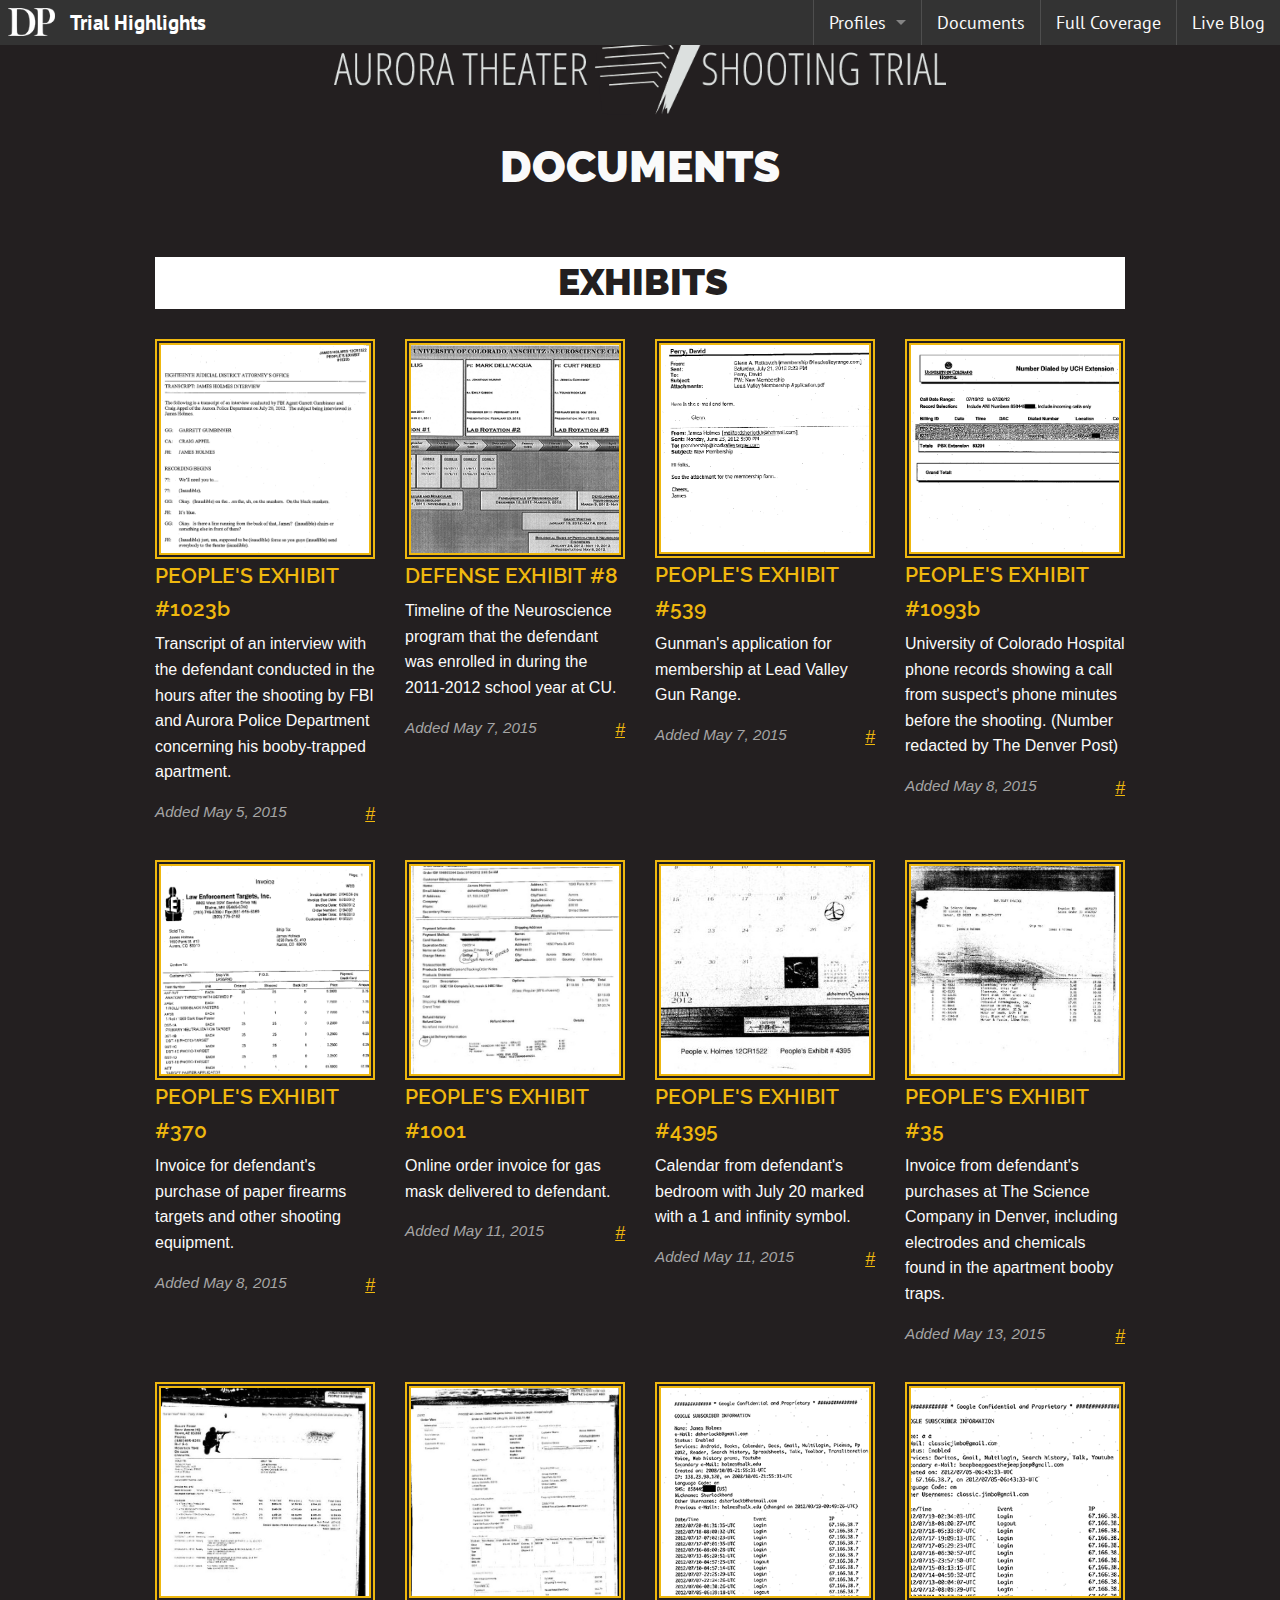
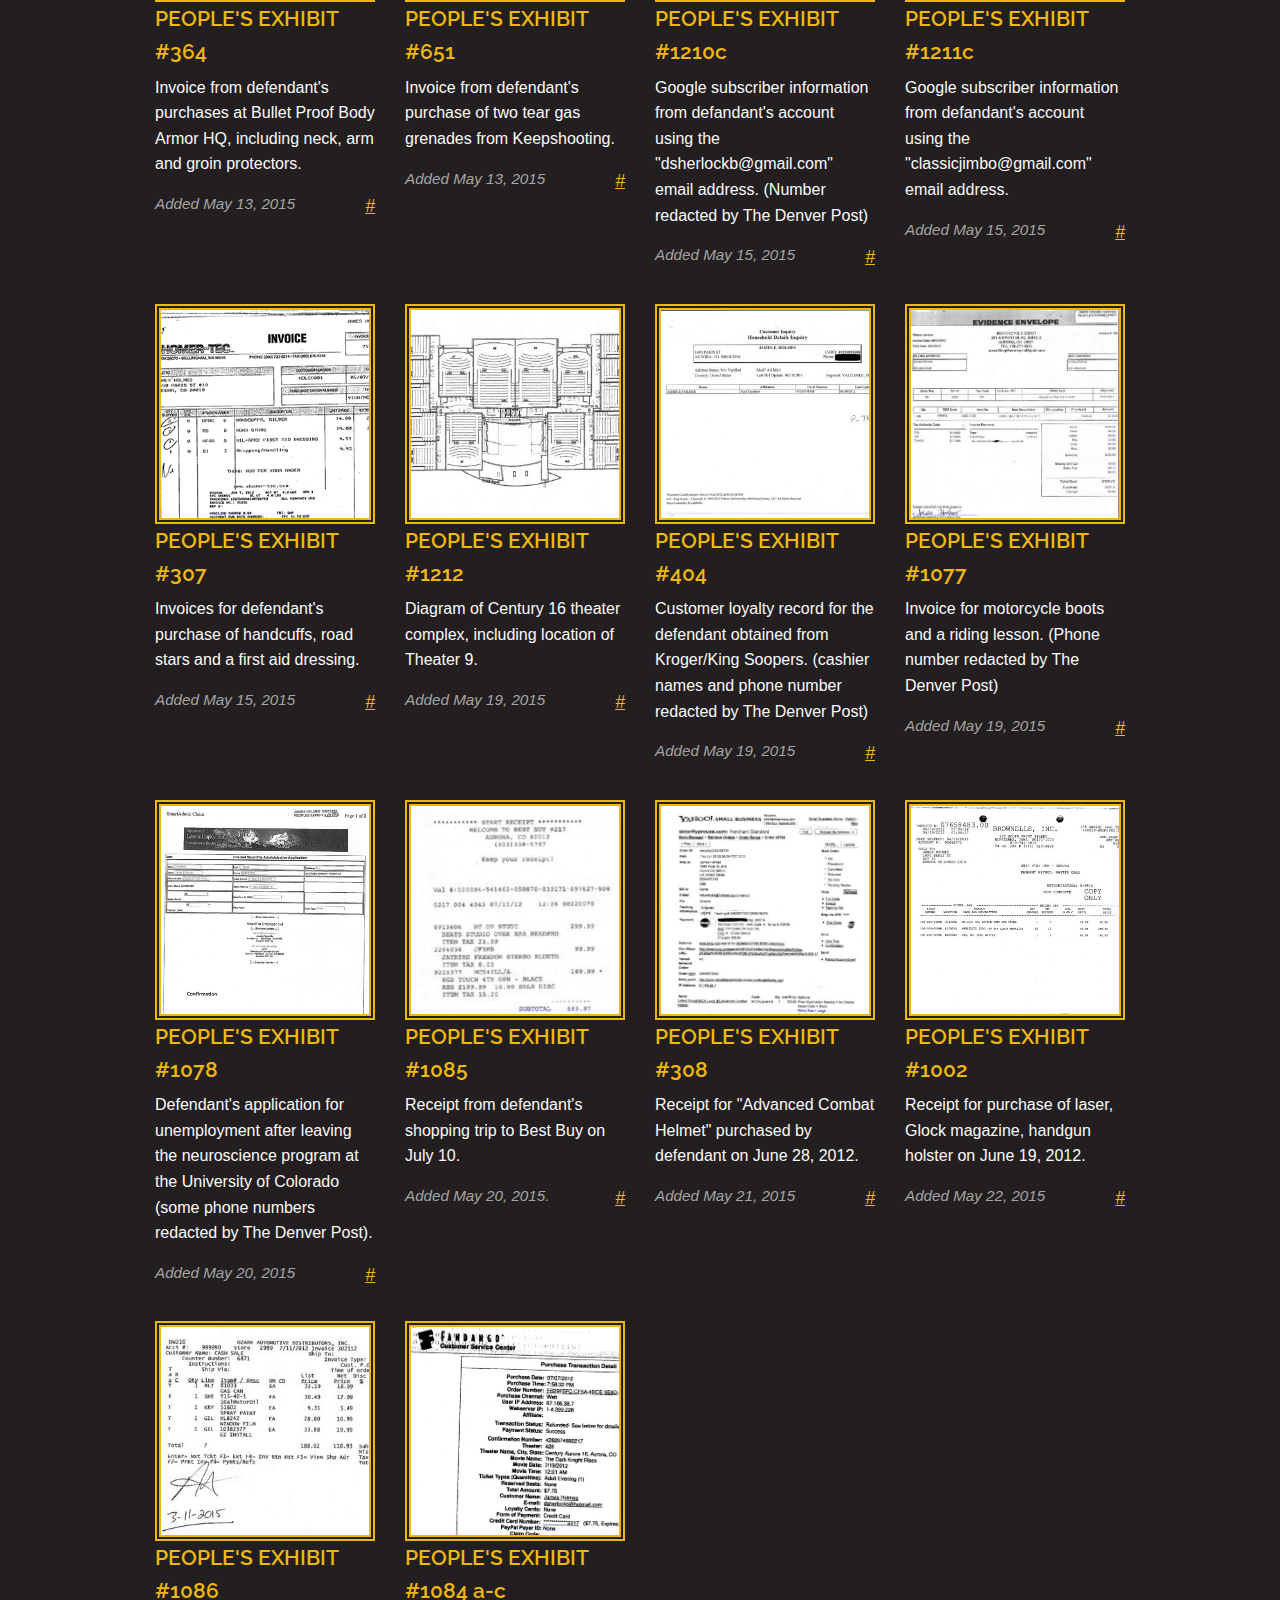
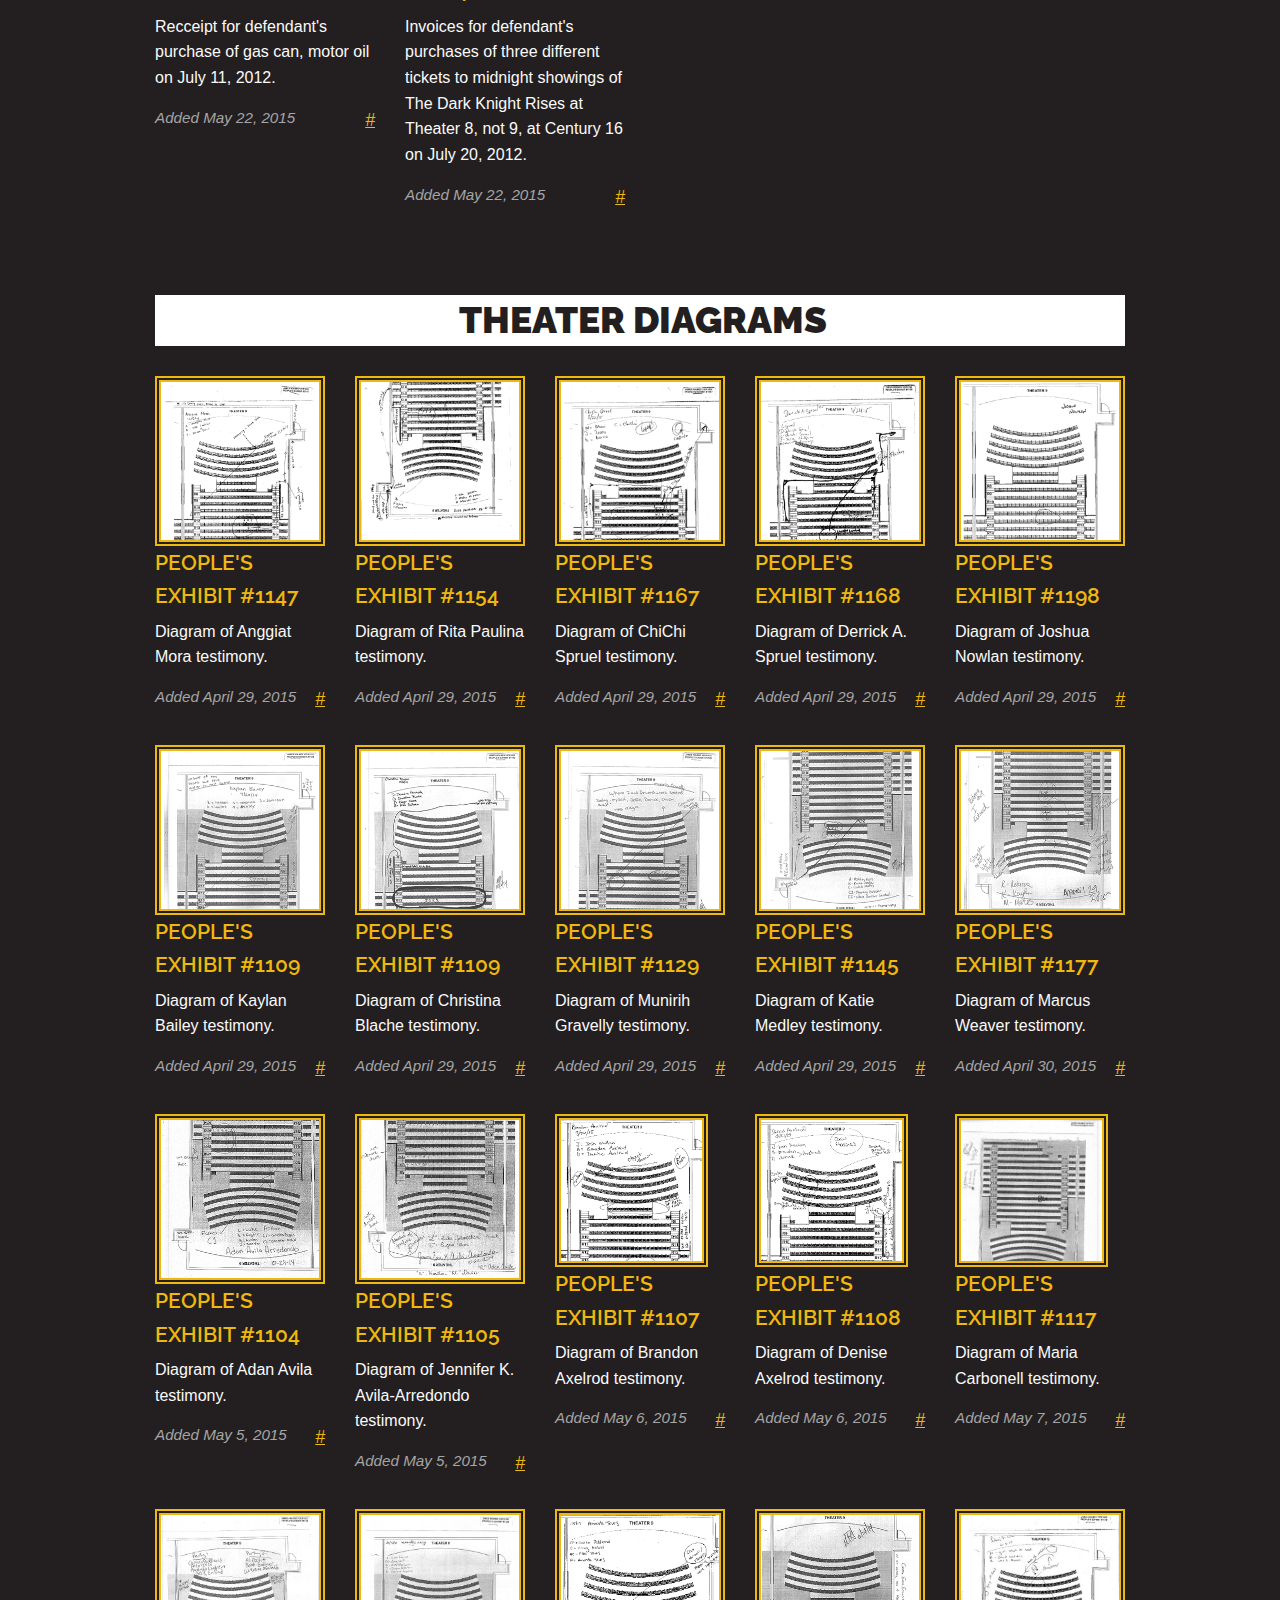
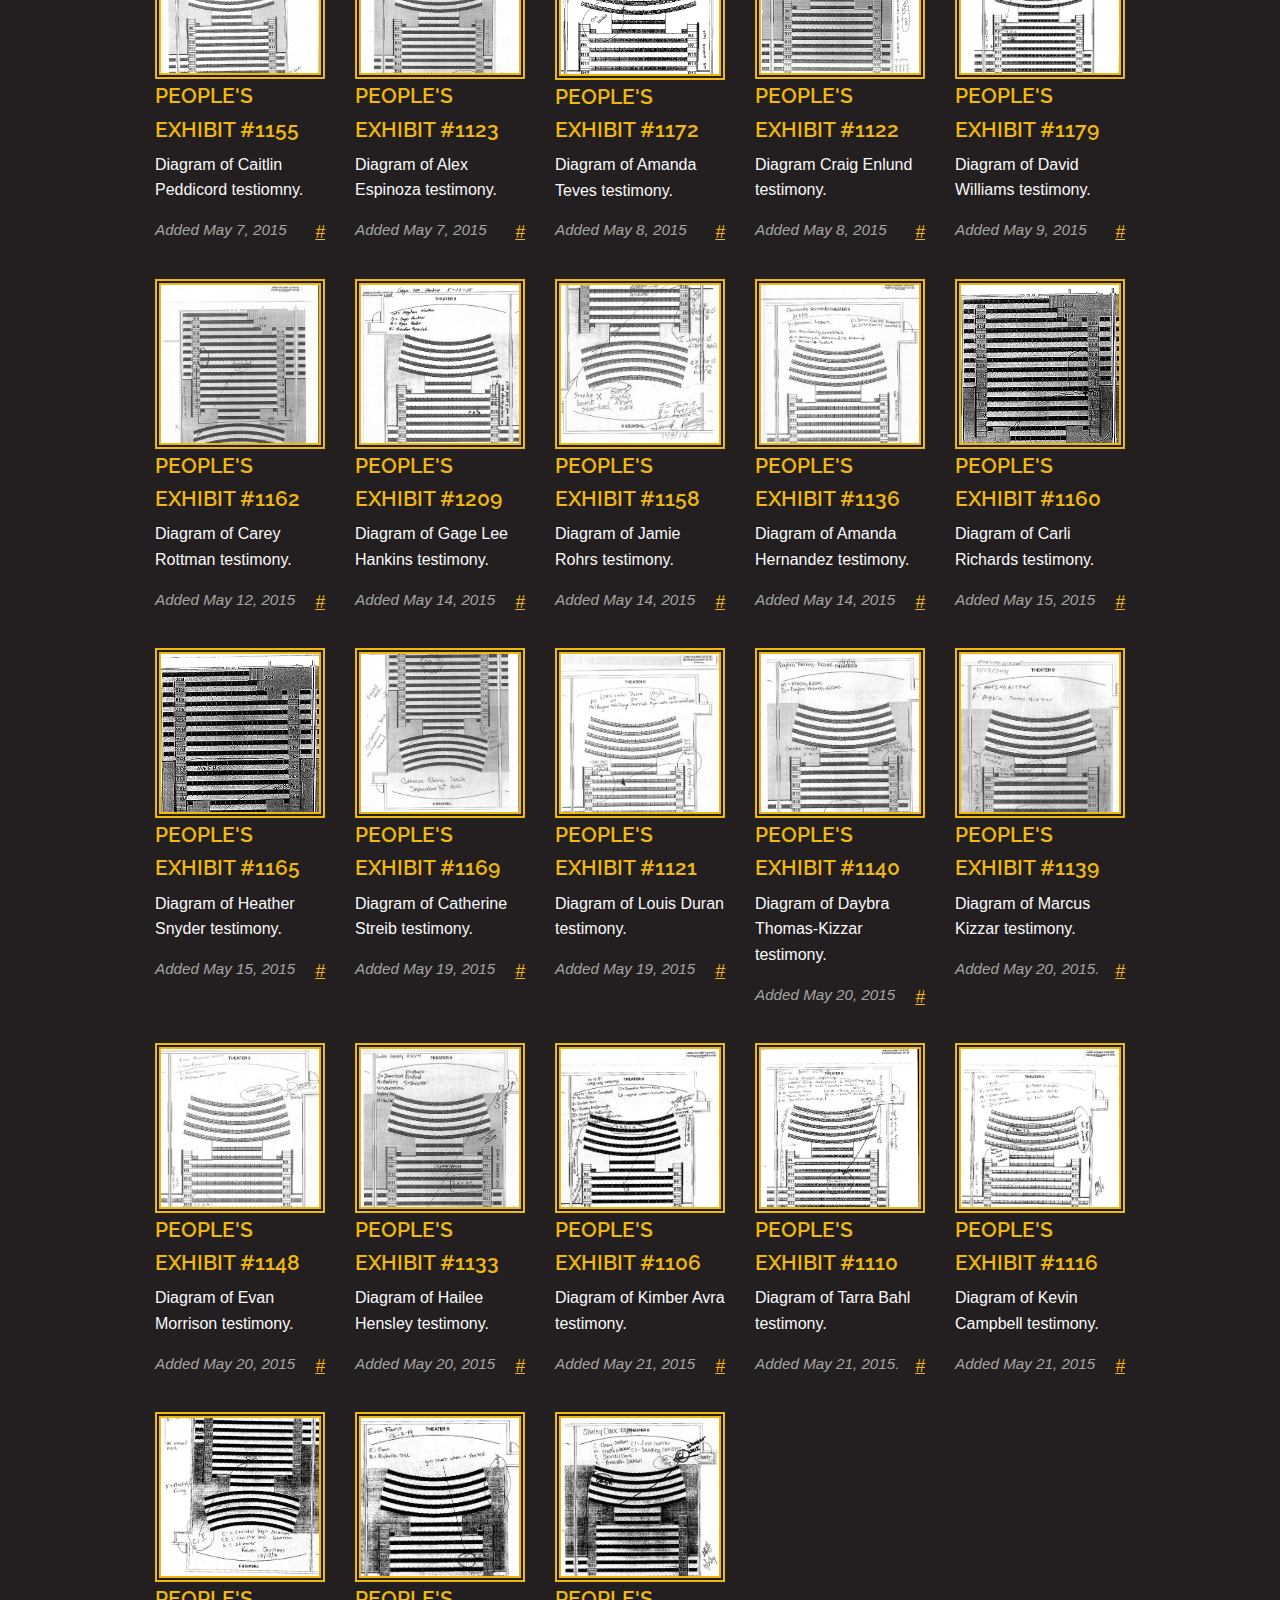
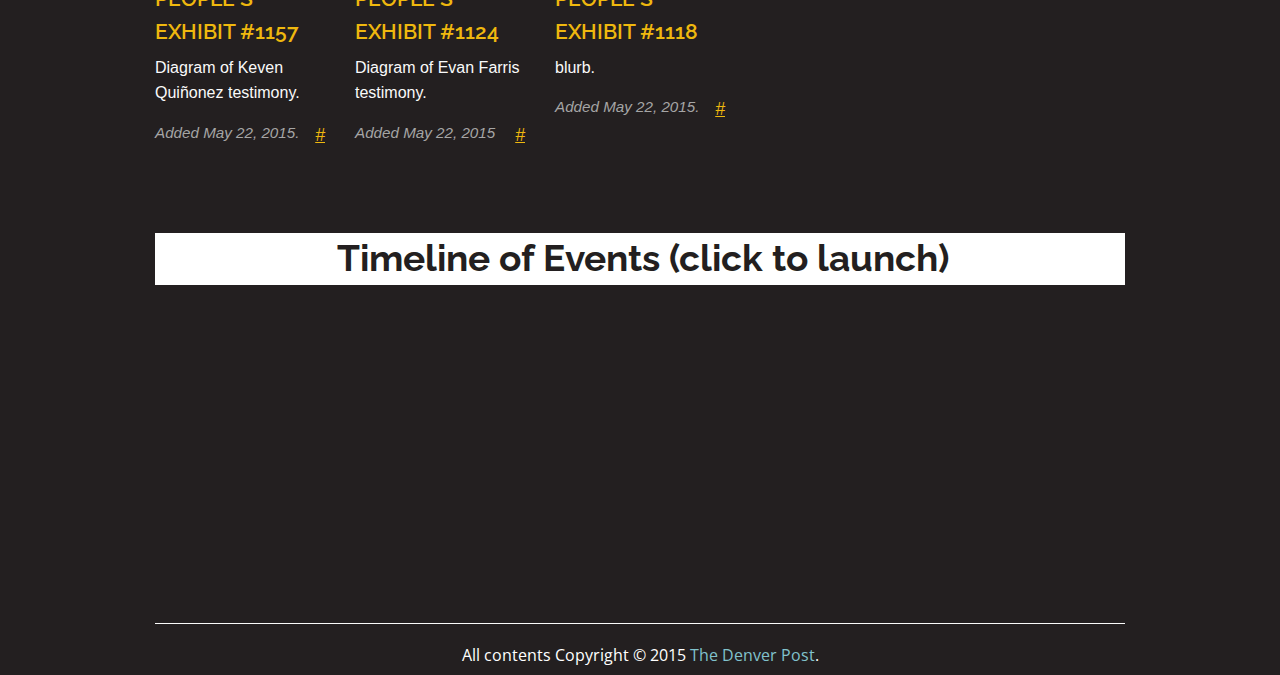
==== commit 9f50d69c: "New docs 5/29." ====
--- a/docs-test.html
+++ b/docs-test.html
@@ -119,16 +119,16 @@
 		</div>
 	</div>
 	<!-- END TITLE -->
-	<div class="row" >
+	<!-- <div class="row" >
 		<div class="small-12 large-8 medium-10 medium-centered large-centered columns">
 			<div style="background-color:#ffffff;"><h2 style="text-transform:uppercase;text-align:center;font-weight:900;">THE NOTEBOOK</h2></div>
 			<!-- THE NOTEBOOK -->
-			<p>The notebook authored by the defendant and mailed to his psychiatrist Dr. Lynne Felton at CU was entered into evidence on May 26, 2015. Below is the complete 35-page scan of the notebook. <a href="http://dptv.denverpost.com/2015/05/27/james-holmes-notebook-testimony-theater-shooting/">Watch the full testimony regarding the notebook here</a>.</p>
+			<!-- <p>The notebook authored by the defendant and mailed to his psychiatrist Dr. Lynne Felton at CU was entered into evidence on May 26, 2015. Below is the complete 35-page scan of the notebook. <a href="http://dptv.denverpost.com/2015/05/27/james-holmes-notebook-testimony-theater-shooting/">Watch the full testimony regarding the notebook here</a>.</p>
 			<a href="#" data-reveal-id="docmodal" class="documentlink" data-doc-id="notebook.pdf"><img  class="exhibit imagelink" src="./docs/notebook.jpg"/></a>
 			<p class="doclabel">PEOPLE'S EXHIBIT #341</p>
 			<p class="addeddate">Added May 26, 2015<a href="#notebook" class="permalinkhash">#</a></p>
 		</div>
-	</div>
+	</div> -->
 	<!-- <div class="row">
 		<div class="medium-6 columns">
 			
